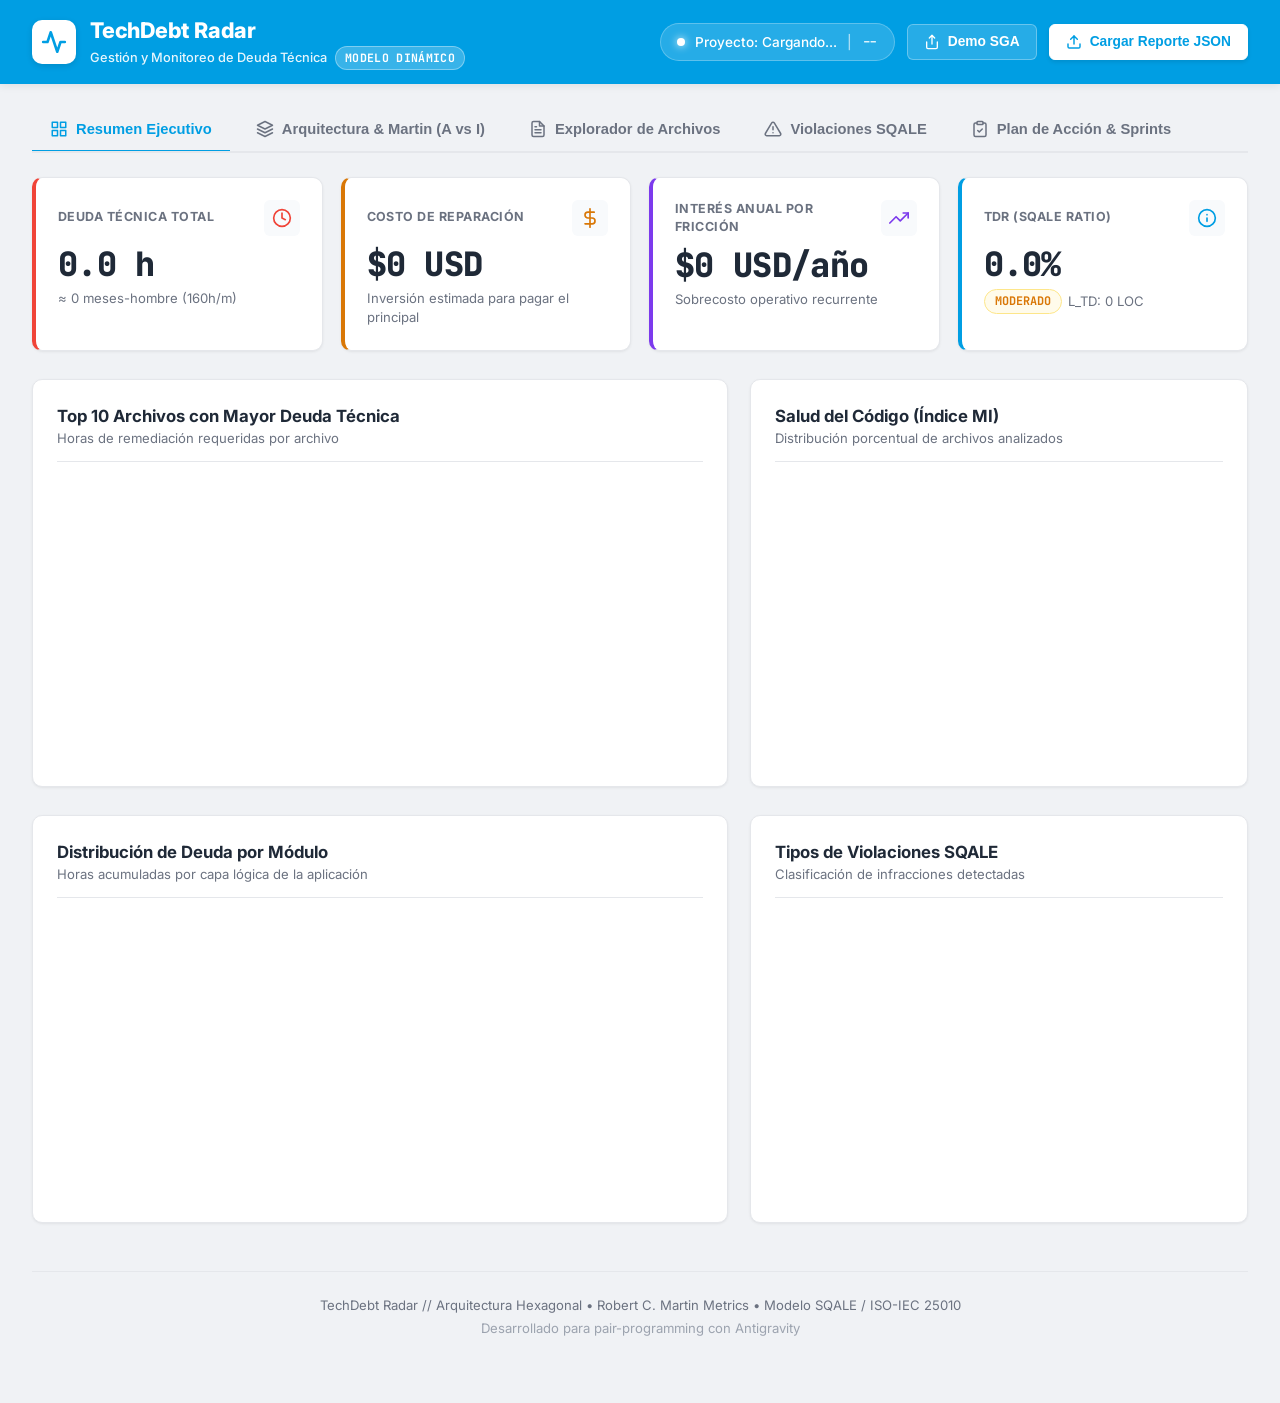
==== reporte_standalone.html @ 2e8b161d "feat: generate new technical debt report and dashboard assets" ====
<!DOCTYPE html>
<html lang="es">
<head>
  <meta charset="UTF-8">
  <meta name="viewport" content="width=device-width, initial-scale=1.0">
  <title>TechDebt Radar // SQALE & Architecture Visualizer</title>
  <meta name="description" content="Dashboard profesional de monitoreo de deuda técnica, valoración financiera y arquitectura SQALE según normas ISO/IEC 25010 y métricas de Robert C. Martin.">

  <!-- Google Fonts: Inter & JetBrains Mono -->
  <link rel="preconnect" href="https://fonts.googleapis.com">
  <link rel="preconnect" href="https://fonts.gstatic.com" crossorigin>
  <link href="https://fonts.googleapis.com/css2?family=Inter:wght@400;500;600;700;800&family=JetBrains+Mono:wght@400;500;600;700&display=swap" rel="stylesheet">

  <style>
/* ==========================================================================
   TechDebt Radar // SQALE & Architecture Visualizer
   Design System: Mercado Pago Professional Light Theme
   ========================================================================== */

:root {
  /* Mercado Pago Core Palette */
  --mp-blue: #009ee3;
  --mp-blue-hover: #007eb5;
  --mp-blue-dark: #005a87;
  --mp-blue-light: #e6f6fd;
  --mp-blue-subtle: #f0f9ff;
  
  --mp-yellow: #fff159;
  --mp-yellow-dark: #e6c800;

  --bg-primary: #f0f2f5;
  --bg-secondary: #ffffff;
  --bg-card: #ffffff;
  --bg-card-hover: #f9fafb;
  --bg-card-subtle: #f8fafc;
  --bg-input: #ffffff;

  --border-subtle: #e5e7eb;
  --border-strong: #d1d5db;
  --border-focus: #009ee3;
  --border-glow: rgba(0, 158, 227, 0.25);

  /* Primary Accent */
  --primary: #009ee3;
  --primary-hover: #007eb5;
  --primary-glow: rgba(0, 158, 227, 0.2);
  --accent-purple: #7c3aed;
  --accent-purple-glow: rgba(124, 58, 237, 0.15);
  --accent-indigo: #4f46e5;

  /* Status Colors (Mercado Pago Standards) */
  --color-critical: #f04438;
  --color-critical-bg: #fef2f2;
  --color-critical-border: #fecaca;
  --color-critical-glow: rgba(240, 68, 56, 0.2);

  --color-warning: #d97706;
  --color-warning-bg: #fffbeb;
  --color-warning-border: #fde68a;
  --color-warning-glow: rgba(217, 119, 6, 0.2);

  --color-success: #00a650;
  --color-success-bg: #edfbf3;
  --color-success-border: #a7f3d0;
  --color-success-glow: rgba(0, 166, 80, 0.2);

  --color-info: #009ee3;
  --color-info-bg: #e6f6fd;
  --color-info-border: #bae6fd;

  /* Typography */
  --text-main: #1f2937;
  --text-secondary: #4b5563;
  --text-muted: #6b7280;
  --text-dim: #9ca3af;
  --font-sans: 'Inter', -apple-system, BlinkMacSystemFont, 'Segoe UI', Roboto, Helvetica, Arial, sans-serif;
  --font-mono: 'JetBrains Mono', 'SFMono-Regular', Consolas, 'Liberation Mono', Menlo, monospace;

  /* Radii & Shadows */
  --radius-sm: 6px;
  --radius-md: 10px;
  --radius-lg: 14px;
  --radius-pill: 9999px;
  
  --shadow-card: 0 1px 3px 0 rgba(0, 0, 0, 0.06), 0 1px 2px -1px rgba(0, 0, 0, 0.04);
  --shadow-hover: 0 10px 15px -3px rgba(0, 0, 0, 0.08), 0 4px 6px -4px rgba(0, 0, 0, 0.03);
  --shadow-header: 0 2px 8px rgba(0, 0, 0, 0.08);
  --transition-fast: 0.15s ease-in-out;
  --transition-smooth: 0.25s cubic-bezier(0.16, 1, 0.3, 1);
}

/* Reset & Base Setup */
*, *::before, *::after {
  box-sizing: border-box;
  margin: 0;
  padding: 0;
}

body {
  background-color: var(--bg-primary);
  color: var(--text-main);
  font-family: var(--font-sans);
  line-height: 1.5;
  min-height: 100vh;
  position: relative;
  overflow-x: hidden;
  -webkit-font-smoothing: antialiased;
}

/* Mercado Pago Brand Bar (Top Blue Header) */
.mp-top-bar {
  background: var(--mp-blue);
  color: #ffffff;
  padding: 14px 32px;
  box-shadow: var(--shadow-header);
  position: sticky;
  top: 0;
  z-index: 50;
}

.mp-top-bar-inner {
  max-width: 1680px;
  margin: 0 auto;
  display: flex;
  justify-content: space-between;
  align-items: center;
  gap: 20px;
  flex-wrap: wrap;
}

.brand-section {
  display: flex;
  align-items: center;
  gap: 14px;
}

.brand-logo-icon {
  width: 44px;
  height: 44px;
  border-radius: var(--radius-md);
  background: #ffffff;
  color: var(--mp-blue);
  display: flex;
  align-items: center;
  justify-content: center;
  box-shadow: 0 2px 6px rgba(0, 0, 0, 0.12);
}

.brand-logo-icon svg {
  width: 26px;
  height: 26px;
  color: var(--mp-blue);
}

.brand-titles h1 {
  font-size: 1.35rem;
  font-weight: 800;
  letter-spacing: -0.01em;
  color: #ffffff;
}

.brand-subtitle {
  font-size: 0.8rem;
  color: rgba(255, 255, 255, 0.9);
  font-weight: 500;
  display: flex;
  align-items: center;
  gap: 8px;
}

.brand-badge {
  background: rgba(255, 255, 255, 0.22);
  color: #ffffff;
  border: 1px solid rgba(255, 255, 255, 0.35);
  font-size: 0.72rem;
  font-weight: 700;
  padding: 2px 9px;
  border-radius: var(--radius-pill);
  font-family: var(--font-mono);
  letter-spacing: 0.03em;
}

/* Header Action Controls */
.header-actions {
  display: flex;
  align-items: center;
  gap: 12px;
  flex-wrap: wrap;
}

.project-meta-pill {
  display: flex;
  align-items: center;
  gap: 10px;
  background: rgba(255, 255, 255, 0.15);
  color: #ffffff;
  padding: 8px 16px;
  border-radius: var(--radius-pill);
  border: 1px solid rgba(255, 255, 255, 0.25);
  font-size: 0.85rem;
  font-weight: 500;
}

.project-meta-pill .dot {
  width: 8px;
  height: 8px;
  border-radius: 50%;
  background: #ffffff;
  box-shadow: 0 0 8px #ffffff;
}

.btn {
  display: inline-flex;
  align-items: center;
  gap: 8px;
  font-size: 0.86rem;
  font-weight: 600;
  padding: 9px 16px;
  border-radius: var(--radius-sm);
  border: 1px solid transparent;
  cursor: pointer;
  transition: all var(--transition-fast);
  text-decoration: none;
}

.btn svg {
  width: 16px;
  height: 16px;
}

.btn-primary {
  background: #ffffff;
  color: var(--mp-blue);
  border-color: #ffffff;
  box-shadow: 0 2px 4px rgba(0, 0, 0, 0.1);
}

.btn-primary:hover {
  background: #f0f9ff;
  transform: translateY(-1px);
  box-shadow: 0 4px 8px rgba(0, 0, 0, 0.15);
}

.btn-secondary {
  background: rgba(255, 255, 255, 0.15);
  color: #ffffff;
  border-color: rgba(255, 255, 255, 0.3);
}

.btn-secondary:hover {
  background: rgba(255, 255, 255, 0.25);
  transform: translateY(-1px);
}

.btn-outline-blue {
  background: #ffffff;
  color: var(--mp-blue);
  border: 1px solid var(--mp-blue);
}

.btn-outline-blue:hover {
  background: var(--mp-blue-light);
}

/* Layout Container */
.app-container {
  max-width: 1680px;
  margin: 0 auto;
  padding: 24px 32px 64px 32px;
}

/* Drag & Drop Hero Banner */
.dropzone-bar {
  background: #ffffff;
  border: 2px dashed #93c5fd;
  border-radius: var(--radius-md);
  padding: 14px 22px;
  display: flex;
  align-items: center;
  justify-content: space-between;
  margin-bottom: 24px;
  gap: 16px;
  box-shadow: var(--shadow-card);
  transition: all var(--transition-fast);
}

.dropzone-bar.drag-over {
  border-color: var(--mp-blue);
  background: var(--mp-blue-light);
  box-shadow: 0 0 0 4px rgba(0, 158, 227, 0.15);
}

.dropzone-content {
  display: flex;
  align-items: center;
  gap: 14px;
  font-size: 0.9rem;
  color: var(--text-secondary);
}

.dropzone-icon {
  width: 38px;
  height: 38px;
  border-radius: var(--radius-sm);
  background: var(--mp-blue-light);
  display: flex;
  align-items: center;
  justify-content: center;
  color: var(--mp-blue);
  flex-shrink: 0;
}

.dropzone-content strong {
  color: var(--text-main);
  display: block;
}

.dropzone-content span {
  font-size: 0.82rem;
  color: var(--text-muted);
}

/* Tabs Navigation */
.tabs-nav {
  display: flex;
  align-items: center;
  gap: 8px;
  margin-bottom: 24px;
  border-bottom: 2px solid var(--border-subtle);
  padding-bottom: 0;
  overflow-x: auto;
}

.tab-btn {
  display: flex;
  align-items: center;
  gap: 8px;
  background: transparent;
  color: var(--text-muted);
  border: none;
  border-bottom: 3px solid transparent;
  font-size: 0.92rem;
  font-weight: 600;
  padding: 12px 18px;
  cursor: pointer;
  transition: all var(--transition-fast);
  white-space: nowrap;
  margin-bottom: -2px;
}

.tab-btn svg {
  width: 18px;
  height: 18px;
}

.tab-btn:hover {
  color: var(--mp-blue);
  background: rgba(0, 158, 227, 0.04);
}

.tab-btn.active {
  color: var(--mp-blue);
  border-bottom-color: var(--mp-blue);
  background: transparent;
}

/* KPI Summary Cards Grid */
.kpi-grid {
  display: grid;
  grid-template-columns: repeat(auto-fit, minmax(250px, 1fr));
  gap: 18px;
  margin-bottom: 28px;
}

.kpi-card {
  background: var(--bg-card);
  border: 1px solid var(--border-subtle);
  border-radius: var(--radius-md);
  padding: 22px;
  box-shadow: var(--shadow-card);
  position: relative;
  overflow: hidden;
  transition: transform var(--transition-fast), box-shadow var(--transition-fast);
  border-left: 4px solid var(--mp-blue);
}

.kpi-card:hover {
  transform: translateY(-2px);
  box-shadow: var(--shadow-hover);
}

.kpi-card#kpi-card-deuda {
  border-left-color: var(--color-critical);
}

.kpi-card#kpi-card-costo {
  border-left-color: var(--color-warning);
}

.kpi-card#kpi-card-interes {
  border-left-color: var(--accent-purple);
}

.kpi-card#kpi-card-tdr {
  border-left-color: var(--mp-blue);
}

.kpi-header {
  display: flex;
  justify-content: space-between;
  align-items: center;
  margin-bottom: 10px;
}

.kpi-title {
  font-size: 0.78rem;
  font-weight: 700;
  text-transform: uppercase;
  letter-spacing: 0.04em;
  color: var(--text-muted);
}

.kpi-icon-wrapper {
  width: 36px;
  height: 36px;
  border-radius: var(--radius-sm);
  display: flex;
  align-items: center;
  justify-content: center;
  background: var(--bg-card-subtle);
}

.kpi-value {
  font-size: 2.1rem;
  font-weight: 800;
  letter-spacing: -0.02em;
  color: var(--text-main);
  font-family: var(--font-mono);
  margin-bottom: 6px;
  line-height: 1.1;
}

.kpi-subtext {
  font-size: 0.82rem;
  color: var(--text-muted);
  display: flex;
  align-items: center;
  gap: 6px;
}

/* Badges */
.kpi-badge {
  font-size: 0.74rem;
  font-weight: 700;
  padding: 3px 10px;
  border-radius: var(--radius-pill);
  font-family: var(--font-mono);
  display: inline-flex;
  align-items: center;
  gap: 5px;
}

.badge-critical {
  background: var(--color-critical-bg);
  color: var(--color-critical);
  border: 1px solid var(--color-critical-border);
}

.badge-warning {
  background: var(--color-warning-bg);
  color: var(--color-warning);
  border: 1px solid var(--color-warning-border);
}

.badge-success {
  background: var(--color-success-bg);
  color: var(--color-success);
  border: 1px solid var(--color-success-border);
}

.badge-info {
  background: var(--color-info-bg);
  color: var(--color-info);
  border: 1px solid var(--color-info-border);
}

.badge-purple {
  background: #f5f3ff;
  color: var(--accent-purple);
  border: 1px solid #ddd6fe;
}

/* Charts Grid */
.charts-grid-2 {
  display: grid;
  grid-template-columns: 1.4fr 1fr;
  gap: 22px;
  margin-bottom: 28px;
}

.chart-card {
  background: var(--bg-card);
  border: 1px solid var(--border-subtle);
  border-radius: var(--radius-md);
  padding: 24px;
  box-shadow: var(--shadow-card);
  display: flex;
  flex-direction: column;
}

.chart-card-header {
  display: flex;
  justify-content: space-between;
  align-items: center;
  margin-bottom: 20px;
  padding-bottom: 12px;
  border-bottom: 1px solid var(--border-subtle);
}

.chart-card-title {
  font-size: 1.05rem;
  font-weight: 700;
  color: var(--text-main);
  display: flex;
  align-items: center;
  gap: 10px;
}

.chart-card-subtitle {
  font-size: 0.82rem;
  color: var(--text-muted);
}

.chart-wrapper {
  position: relative;
  flex: 1;
  min-height: 280px;
  width: 100%;
}

/* Tabs Display */
.tab-content {
  display: none;
}

.tab-content.active {
  display: block;
  animation: fadeIn 0.2s ease-out;
}

@keyframes fadeIn {
  from { opacity: 0; transform: translateY(4px); }
  to { opacity: 1; transform: translateY(0); }
}

/* Robert C. Martin Architecture View */
.arch-grid-layout {
  display: grid;
  grid-template-columns: 1fr 1fr;
  gap: 22px;
  margin-bottom: 28px;
}

.martin-diagram-card {
  background: var(--bg-card);
  border: 1px solid var(--border-subtle);
  border-radius: var(--radius-md);
  padding: 24px;
  box-shadow: var(--shadow-card);
}

.martin-legend {
  display: flex;
  gap: 16px;
  flex-wrap: wrap;
  margin-top: 14px;
  font-size: 0.82rem;
  color: var(--text-secondary);
}

.legend-item {
  display: flex;
  align-items: center;
  gap: 6px;
}

.legend-dot {
  width: 10px;
  height: 10px;
  border-radius: 50%;
}

.modules-list-grid {
  display: grid;
  grid-template-columns: repeat(auto-fill, minmax(320px, 1fr));
  gap: 20px;
}

.module-card {
  background: var(--bg-card);
  border: 1px solid var(--border-subtle);
  border-radius: var(--radius-md);
  padding: 22px;
  box-shadow: var(--shadow-card);
  display: flex;
  flex-direction: column;
  gap: 14px;
  transition: all var(--transition-fast);
}

.module-card:hover {
  transform: translateY(-2px);
  border-color: var(--mp-blue);
  box-shadow: var(--shadow-hover);
}

.module-header {
  display: flex;
  justify-content: space-between;
  align-items: flex-start;
}

.module-name {
  font-size: 1.1rem;
  font-weight: 700;
  color: var(--text-main);
}

.module-path {
  font-size: 0.78rem;
  color: var(--text-dim);
  font-family: var(--font-mono);
}

.module-metrics-row {
  display: grid;
  grid-template-columns: repeat(4, 1fr);
  gap: 8px;
  background: var(--bg-card-subtle);
  padding: 12px;
  border-radius: var(--radius-sm);
  text-align: center;
  border: 1px solid var(--border-subtle);
}

.metric-mini-box {
  display: flex;
  flex-direction: column;
}

.metric-mini-label {
  font-size: 0.7rem;
  font-weight: 600;
  color: var(--text-muted);
}

.metric-mini-value {
  font-size: 1.05rem;
  font-weight: 700;
  font-family: var(--font-mono);
  color: var(--text-main);
}

.module-deps-section {
  font-size: 0.8rem;
  color: var(--text-secondary);
}

.deps-pills {
  display: flex;
  flex-wrap: wrap;
  gap: 6px;
  margin-top: 6px;
}

.dep-pill {
  font-size: 0.72rem;
  font-family: var(--font-mono);
  padding: 2px 8px;
  border-radius: var(--radius-pill);
  background: var(--bg-card-subtle);
  border: 1px solid var(--border-subtle);
}

.dep-in {
  color: var(--mp-blue);
  background: var(--mp-blue-light);
  border-color: var(--mp-blue-subtle);
}

.dep-out {
  color: var(--accent-purple);
  background: #f5f3ff;
  border-color: #ddd6fe;
}

/* Data Table & Filter Bar */
.table-panel {
  background: var(--bg-card);
  border: 1px solid var(--border-subtle);
  border-radius: var(--radius-md);
  padding: 24px;
  box-shadow: var(--shadow-card);
}

.table-toolbar {
  display: flex;
  justify-content: space-between;
  align-items: center;
  gap: 16px;
  margin-bottom: 18px;
  flex-wrap: wrap;
}

.search-box {
  position: relative;
  min-width: 320px;
}

.search-input {
  width: 100%;
  background: #ffffff;
  border: 1px solid var(--border-strong);
  color: var(--text-main);
  font-family: var(--font-sans);
  font-size: 0.88rem;
  padding: 10px 16px 10px 40px;
  border-radius: var(--radius-sm);
  outline: none;
  transition: all var(--transition-fast);
}

.search-input:focus {
  border-color: var(--mp-blue);
  box-shadow: 0 0 0 3px rgba(0, 158, 227, 0.15);
}

.search-icon {
  position: absolute;
  left: 14px;
  top: 50%;
  transform: translateY(-50%);
  width: 16px;
  height: 16px;
  color: var(--text-muted);
}

.filter-btn-group {
  display: flex;
  gap: 8px;
  flex-wrap: wrap;
  align-items: center;
}

.filter-btn {
  background: #ffffff;
  border: 1px solid var(--border-strong);
  color: var(--text-secondary);
  font-size: 0.82rem;
  font-weight: 600;
  padding: 8px 14px;
  border-radius: var(--radius-sm);
  cursor: pointer;
  transition: all var(--transition-fast);
}

.filter-btn:hover {
  background: #f9fafb;
  color: var(--text-main);
}

.filter-btn.active {
  background: var(--mp-blue-light);
  color: var(--mp-blue);
  border-color: var(--mp-blue);
}

/* Table Style */
.table-responsive {
  width: 100%;
  overflow-x: auto;
  border-radius: var(--radius-sm);
  border: 1px solid var(--border-subtle);
}

.data-table {
  width: 100%;
  border-collapse: collapse;
  text-align: left;
  font-size: 0.86rem;
}

.data-table th {
  background: #f8fafc;
  color: var(--text-secondary);
  font-weight: 700;
  text-transform: uppercase;
  font-size: 0.72rem;
  letter-spacing: 0.04em;
  padding: 13px 16px;
  border-bottom: 2px solid var(--border-subtle);
  cursor: pointer;
  user-select: none;
  white-space: nowrap;
}

.data-table th:hover {
  color: var(--mp-blue);
}

.data-table th.sorted-asc::after {
  content: ' ▲';
  color: var(--mp-blue);
}

.data-table th.sorted-desc::after {
  content: ' ▼';
  color: var(--mp-blue);
}

.data-table td {
  padding: 13px 16px;
  border-bottom: 1px solid var(--border-subtle);
  color: var(--text-main);
  white-space: nowrap;
  background: #ffffff;
}

.data-table tr:hover td {
  background: #f8fafc;
}

.file-cell {
  max-width: 380px;
  overflow: hidden;
  text-overflow: ellipsis;
  white-space: nowrap;
  font-family: var(--font-mono);
  font-size: 0.82rem;
}

.file-cell strong {
  color: var(--text-main);
}

.file-cell span {
  color: var(--text-muted);
}

.numeric-cell {
  text-align: right;
  font-family: var(--font-mono);
}

/* Progress bar for MI */
.mi-bar-wrapper {
  display: flex;
  align-items: center;
  gap: 8px;
}

.mi-bar-track {
  width: 60px;
  height: 6px;
  background: #e5e7eb;
  border-radius: var(--radius-pill);
  overflow: hidden;
}

.mi-bar-fill {
  height: 100%;
  border-radius: var(--radius-pill);
}

/* SQALE Violations Section */
.violations-summary-cards {
  display: grid;
  grid-template-columns: repeat(auto-fit, minmax(200px, 1fr));
  gap: 16px;
  margin-bottom: 24px;
}

.violation-mini-card {
  background: #ffffff;
  border: 1px solid var(--border-subtle);
  border-radius: var(--radius-md);
  padding: 16px;
  display: flex;
  flex-direction: column;
  box-shadow: var(--shadow-card);
}

/* Modal Drawer for File Calculation Details */
.modal-backdrop {
  position: fixed;
  inset: 0;
  background: rgba(17, 24, 39, 0.6);
  backdrop-filter: blur(4px);
  z-index: 100;
  display: none;
  align-items: center;
  justify-content: center;
  padding: 20px;
}

.modal-backdrop.open {
  display: flex;
}

.modal-dialog {
  background: #ffffff;
  border: 1px solid var(--border-subtle);
  border-radius: var(--radius-lg);
  width: 100%;
  max-width: 720px;
  max-height: 90vh;
  overflow-y: auto;
  box-shadow: 0 20px 25px -5px rgba(0, 0, 0, 0.1), 0 8px 10px -6px rgba(0, 0, 0, 0.1);
  padding: 28px;
}

.modal-header {
  display: flex;
  justify-content: space-between;
  align-items: center;
  margin-bottom: 20px;
  border-bottom: 1px solid var(--border-subtle);
  padding-bottom: 16px;
}

.modal-close-btn {
  background: transparent;
  border: none;
  color: var(--text-muted);
  font-size: 1.5rem;
  cursor: pointer;
  line-height: 1;
}

.modal-close-btn:hover {
  color: var(--text-main);
}

.formula-grid {
  display: grid;
  grid-template-columns: 1fr 1fr;
  gap: 16px;
  margin-top: 18px;
}

.formula-box {
  background: #f8fafc;
  border: 1px solid var(--border-subtle);
  border-radius: var(--radius-sm);
  padding: 14px;
}

.formula-box-title {
  font-size: 0.75rem;
  font-weight: 700;
  color: var(--mp-blue);
  text-transform: uppercase;
  margin-bottom: 6px;
}

.formula-code {
  font-family: var(--font-mono);
  font-size: 0.8rem;
  color: var(--text-main);
  background: #ffffff;
  border: 1px solid var(--border-subtle);
  padding: 8px;
  border-radius: var(--radius-sm);
  margin-bottom: 8px;
}

/* ==========================================================================
   Tab 5: Plan de Acción & Sprints (Kanban & Capacity)
   ========================================================================== */

.panel-header-box {
  background: var(--bg-card);
  border: 1px solid var(--border-subtle);
  border-radius: var(--radius-md);
  padding: 18px 24px;
  margin-bottom: 20px;
  box-shadow: var(--shadow-card);
}

.plan-config-panel {
  background: var(--bg-card);
  border: 1px solid var(--border-subtle);
  border-radius: var(--radius-md);
  padding: 20px 24px;
  margin-bottom: 20px;
  box-shadow: var(--shadow-card);
}

.plan-config-title {
  display: flex;
  align-items: center;
  gap: 8px;
  font-size: 1.05rem;
  font-weight: 700;
  color: var(--text-main);
  margin-bottom: 16px;
  padding-bottom: 12px;
  border-bottom: 1px solid var(--border-subtle);
}

.plan-form-grid {
  display: grid;
  grid-template-columns: repeat(auto-fit, minmax(200px, 1fr));
  gap: 16px;
  align-items: end;
}

.plan-form-field {
  display: flex;
  flex-direction: column;
  gap: 6px;
}

.plan-form-field label {
  font-size: 0.82rem;
  font-weight: 600;
  color: var(--text-secondary);
}

.input-stepper {
  display: flex;
  align-items: center;
  background: var(--bg-secondary);
  border: 1px solid var(--border-strong);
  border-radius: var(--radius-sm);
  padding: 0 10px;
  transition: var(--transition-fast);
}

.input-stepper:focus-within {
  border-color: var(--border-focus);
  box-shadow: 0 0 0 3px var(--border-glow);
}

.input-stepper input[type="number"] {
  border: none;
  background: transparent;
  width: 100%;
  padding: 8px 4px;
  font-family: var(--font-mono);
  font-size: 0.95rem;
  font-weight: 700;
  color: var(--text-main);
  outline: none;
}

.unit-label {
  font-size: 0.78rem;
  color: var(--text-muted);
  font-weight: 600;
  white-space: nowrap;
}

.plan-select {
  background: var(--bg-secondary);
  border: 1px solid var(--border-strong);
  border-radius: var(--radius-sm);
  padding: 9px 12px;
  font-family: var(--font-sans);
  font-size: 0.88rem;
  font-weight: 500;
  color: var(--text-main);
  outline: none;
  cursor: pointer;
  transition: var(--transition-fast);
}

.plan-select:focus {
  border-color: var(--border-focus);
  box-shadow: 0 0 0 3px var(--border-glow);
}

.plan-field-hint {
  font-size: 0.72rem;
  color: var(--text-dim);
}

.plan-form-actions {
  display: flex;
  gap: 12px;
  align-items: center;
}

/* Capacity Meters Grid */
.plan-capacity-grid {
  display: grid;
  grid-template-columns: repeat(auto-fit, minmax(240px, 1fr));
  gap: 16px;
  margin-bottom: 24px;
}

.capacity-card {
  background: var(--bg-card);
  border: 1px solid var(--border-subtle);
  border-radius: var(--radius-md);
  padding: 16px 20px;
  box-shadow: var(--shadow-card);
  transition: var(--transition-fast);
}

.capacity-card:hover {
  transform: translateY(-2px);
  box-shadow: var(--shadow-hover);
}

.capacity-header {
  display: flex;
  justify-content: space-between;
  align-items: center;
  margin-bottom: 10px;
}

.capacity-title {
  font-size: 0.85rem;
  font-weight: 600;
  color: var(--text-secondary);
}

.capacity-metric-row {
  display: flex;
  align-items: baseline;
  gap: 6px;
  margin-bottom: 8px;
}

.capacity-val {
  font-family: var(--font-mono);
  font-size: 1.55rem;
  font-weight: 800;
  color: var(--text-main);
}

.capacity-max {
  font-family: var(--font-mono);
  font-size: 0.85rem;
  color: var(--text-muted);
}

.capacity-progress-bar {
  width: 100%;
  height: 7px;
  background: var(--border-subtle);
  border-radius: var(--radius-pill);
  overflow: hidden;
  margin-bottom: 8px;
}

.capacity-progress-fill {
  height: 100%;
  border-radius: var(--radius-pill);
  transition: width 0.4s ease-in-out;
  background: var(--color-success);
}

.capacity-subtext {
  font-size: 0.75rem;
  color: var(--text-muted);
}

/* Export Toolbar */
.plan-export-toolbar {
  display: flex;
  justify-content: space-between;
  align-items: center;
  flex-wrap: wrap;
  gap: 12px;
  background: var(--bg-card);
  border: 1px solid var(--border-subtle);
  border-radius: var(--radius-md);
  padding: 14px 20px;
  margin-bottom: 24px;
  box-shadow: var(--shadow-card);
}

.export-toolbar-left {
  display: flex;
  gap: 10px;
  flex-wrap: wrap;
  align-items: center;
}

.copy-feedback-toast {
  display: none;
  align-items: center;
  gap: 6px;
  background: var(--color-success-bg);
  color: var(--color-success);
  border: 1px solid var(--color-success-border);
  padding: 6px 14px;
  border-radius: var(--radius-pill);
  font-size: 0.82rem;
  font-weight: 600;
  animation: fadeIn 0.2s ease-in-out;
}

@keyframes fadeIn {
  from { opacity: 0; transform: translateY(-4px); }
  to { opacity: 1; transform: translateY(0); }
}

/* Forbidden Monoliths Alert Box */
.forbidden-files-box {
  background: var(--color-critical-bg);
  border: 1.5px solid var(--color-critical-border);
  border-radius: var(--radius-md);
  padding: 18px 22px;
  margin-bottom: 24px;
  box-shadow: var(--shadow-card);
}

.forbidden-header {
  display: flex;
  justify-content: space-between;
  align-items: flex-start;
  flex-wrap: wrap;
  gap: 12px;
  margin-bottom: 14px;
  padding-bottom: 12px;
  border-bottom: 1px solid var(--color-critical-border);
}

.forbidden-title {
  display: flex;
  align-items: flex-start;
  gap: 12px;
}

.forbidden-icon {
  font-size: 1.6rem;
  line-height: 1;
}

.forbidden-title h3 {
  font-size: 1.05rem;
  font-weight: 800;
  color: var(--color-critical);
  letter-spacing: 0.5px;
}

.forbidden-title p {
  font-size: 0.82rem;
  color: #7f1d1d;
  margin-top: 3px;
  line-height: 1.4;
}

.forbidden-count-badge {
  background: var(--color-critical);
  color: #ffffff;
  font-size: 0.75rem;
  font-weight: 700;
  padding: 3px 10px;
  border-radius: var(--radius-pill);
  letter-spacing: 0.3px;
}

.forbidden-table-wrap {
  overflow-x: auto;
}

.forbidden-table {
  width: 100%;
  border-collapse: collapse;
  font-size: 0.8rem;
}

.forbidden-table th {
  text-align: left;
  padding: 8px 10px;
  color: #991b1b;
  font-weight: 700;
  border-bottom: 1px solid var(--color-critical-border);
  background: rgba(254, 226, 226, 0.4);
}

.forbidden-table td {
  padding: 8px 10px;
  color: #450a0a;
  border-bottom: 1px solid rgba(254, 202, 202, 0.5);
  font-family: var(--font-sans);
}

.forbidden-table td.file-cell {
  font-family: var(--font-mono);
  font-weight: 600;
}

/* PR Quality Checklist Panel */
.checklist-panel {
  background: var(--bg-card);
  border: 1px solid var(--border-subtle);
  border-left: 4px solid var(--mp-blue);
  border-radius: var(--radius-md);
  padding: 18px 22px;
  margin-bottom: 24px;
  box-shadow: var(--shadow-card);
}

.checklist-header {
  display: flex;
  justify-content: space-between;
  align-items: center;
  flex-wrap: wrap;
  gap: 12px;
  margin-bottom: 14px;
  padding-bottom: 12px;
  border-bottom: 1px solid var(--border-subtle);
}

.checklist-title {
  display: flex;
  align-items: center;
  gap: 10px;
}

.checklist-icon {
  font-size: 1.4rem;
}

.checklist-title h3 {
  font-size: 1rem;
  font-weight: 700;
  color: var(--text-main);
}

.checklist-title p {
  font-size: 0.8rem;
  color: var(--text-secondary);
}

.checklist-grid {
  display: grid;
  grid-template-columns: repeat(auto-fit, minmax(320px, 1fr));
  gap: 10px 18px;
}

.checklist-item {
  display: flex;
  align-items: flex-start;
  gap: 10px;
  padding: 6px 8px;
  border-radius: var(--radius-sm);
  cursor: pointer;
  transition: background var(--transition-fast);
}

.checklist-item:hover {
  background: var(--bg-card-subtle);
}

.checklist-checkbox {
  accent-color: var(--color-success);
  width: 16px;
  height: 16px;
  margin-top: 2px;
  cursor: pointer;
}

.checklist-text {
  font-size: 0.8rem;
  color: var(--text-secondary);
  line-height: 1.35;
  cursor: pointer;
}

.checklist-text strong {
  color: var(--text-main);
}

/* Kanban Board Layout */
.kanban-board-container {
  display: grid;
  grid-template-columns: repeat(auto-fit, minmax(320px, 1fr));
  gap: 20px;
  align-items: start;
}

.kanban-column {
  background: var(--bg-card-subtle);
  border: 1px solid var(--border-subtle);
  border-radius: var(--radius-lg);
  padding: 16px;
  display: flex;
  flex-direction: column;
  gap: 12px;
  min-height: 480px;
  box-shadow: var(--shadow-card);
  transition: border-color 0.2s ease;
}

.kanban-column.drag-over-col {
  border-color: var(--mp-blue);
  background: var(--mp-blue-subtle);
}

.kanban-col-header {
  display: flex;
  justify-content: space-between;
  align-items: center;
  padding-bottom: 10px;
  border-bottom: 2px solid var(--border-subtle);
}

.kanban-col-title-wrap {
  display: flex;
  align-items: center;
  gap: 8px;
}

.kanban-col-title {
  font-size: 0.98rem;
  font-weight: 700;
  color: var(--text-main);
}

.kanban-col-count {
  font-family: var(--font-mono);
  font-size: 0.75rem;
  font-weight: 700;
  padding: 2px 7px;
  border-radius: var(--radius-pill);
  background: var(--border-subtle);
  color: var(--text-secondary);
}

.kanban-col-hours {
  font-family: var(--font-mono);
  font-size: 0.8rem;
  font-weight: 700;
  color: var(--mp-blue-dark);
}

.kanban-cards-list {
  display: flex;
  flex-direction: column;
  gap: 12px;
  min-height: 200px;
}

/* Kanban Task Card */
.kanban-card {
  background: var(--bg-card);
  border: 1px solid var(--border-subtle);
  border-radius: var(--radius-md);
  padding: 14px 16px;
  box-shadow: 0 1px 2px rgba(0,0,0,0.04);
  display: flex;
  flex-direction: column;
  gap: 8px;
  cursor: grab;
  transition: transform var(--transition-fast), box-shadow var(--transition-fast), border-color var(--transition-fast);
  position: relative;
}

.kanban-card:hover {
  transform: translateY(-2px);
  box-shadow: var(--shadow-hover);
  border-color: var(--border-strong);
}

.kanban-card.is-dragging {
  opacity: 0.5;
  transform: scale(0.98);
}

.kanban-card-top {
  display: flex;
  justify-content: space-between;
  align-items: center;
  flex-wrap: wrap;
  gap: 6px;
}

.card-id-tag {
  font-family: var(--font-mono);
  font-size: 0.72rem;
  font-weight: 800;
  padding: 2px 7px;
  border-radius: var(--radius-sm);
  background: #eef2ff;
  color: var(--accent-indigo);
  letter-spacing: 0.5px;
}

.card-badges-group {
  display: flex;
  gap: 4px;
  align-items: center;
}

.card-role-badge {
  font-size: 0.68rem;
  font-weight: 700;
  padding: 2px 6px;
  border-radius: var(--radius-pill);
}

.card-role-be {
  background: #ecfdf5;
  color: #047857;
  border: 1px solid #a7f3d0;
}

.card-role-fe {
  background: #eff6ff;
  color: #1d4ed8;
  border: 1px solid #bfdbfe;
}

.card-role-fs {
  background: #f5f3ff;
  color: #6d28d9;
  border: 1px solid #ddd6fe;
}

.card-zone-badge {
  font-size: 0.68rem;
  font-weight: 700;
  padding: 2px 6px;
  border-radius: var(--radius-pill);
}

.zone-pain {
  background: var(--color-critical-bg);
  color: var(--color-critical);
  border: 1px solid var(--color-critical-border);
}

.zone-main {
  background: var(--color-success-bg);
  color: var(--color-success);
  border: 1px solid var(--color-success-border);
}

.kanban-card-file {
  font-family: var(--font-mono);
  font-size: 0.8rem;
  font-weight: 600;
  color: var(--text-main);
  word-break: break-all;
  line-height: 1.35;
  cursor: pointer;
}

.kanban-card-file:hover {
  color: var(--mp-blue);
  text-decoration: underline;
}

.kanban-card-metrics {
  display: flex;
  flex-wrap: wrap;
  gap: 6px;
  margin: 2px 0;
}

.card-metric-pill {
  font-family: var(--font-mono);
  font-size: 0.72rem;
  padding: 2px 6px;
  background: var(--bg-card-subtle);
  border: 1px solid var(--border-subtle);
  border-radius: var(--radius-sm);
  color: var(--text-secondary);
}

.card-metric-pill.highlight-roi {
  background: #ecfdf5;
  border-color: #a7f3d0;
  color: #047857;
  font-weight: 700;
}

.card-metric-pill.highlight-cc {
  background: #fffbeb;
  border-color: #fde68a;
  color: #b45309;
  font-weight: 700;
}

.kanban-card-action {
  font-size: 0.78rem;
  color: var(--text-secondary);
  background: var(--mp-blue-subtle);
  border-left: 3px solid var(--mp-blue);
  padding: 6px 8px;
  border-radius: 0 var(--radius-sm) var(--radius-sm) 0;
  line-height: 1.35;
}

.kanban-card-dod {
  font-size: 0.74rem;
  color: var(--text-muted);
  background: var(--bg-card-subtle);
  padding: 6px 8px;
  border-radius: var(--radius-sm);
  border: 1px dashed var(--border-strong);
  line-height: 1.3;
}

.kanban-card-actions {
  display: flex;
  justify-content: space-between;
  align-items: center;
  padding-top: 6px;
  border-top: 1px solid var(--border-subtle);
  margin-top: 2px;
}

.card-shift-btn {
  background: var(--bg-card-subtle);
  border: 1px solid var(--border-subtle);
  border-radius: var(--radius-sm);
  font-size: 0.72rem;
  font-weight: 600;
  color: var(--text-secondary);
  padding: 3px 8px;
  cursor: pointer;
  transition: var(--transition-fast);
}

.card-shift-btn:hover {
  background: var(--mp-blue-light);
  border-color: var(--mp-blue);
  color: var(--mp-blue-dark);
}

.card-shift-btn.discard-btn:hover {
  background: var(--color-critical-bg);
  border-color: var(--color-critical-border);
  color: var(--color-critical);
}

/* ==========================================================================
   Forbidden Files Alert Box
   ========================================================================== */

.forbidden-files-box {
  background: linear-gradient(135deg, #fff1f1 0%, #fef2f2 100%);
  border: 2px solid #fca5a5;
  border-left: 6px solid #ef4444;
  border-radius: 12px;
  padding: 20px 24px;
  margin-bottom: 28px;
  box-shadow: 0 4px 16px rgba(239, 68, 68, 0.12);
}

.forbidden-header {
  display: flex;
  align-items: flex-start;
  justify-content: space-between;
  gap: 16px;
  margin-bottom: 16px;
}

.forbidden-title {
  display: flex;
  align-items: flex-start;
  gap: 14px;
}

.forbidden-icon {
  font-size: 1.8rem;
  line-height: 1;
  flex-shrink: 0;
}

.forbidden-title h3 {
  font-size: 1rem;
  font-weight: 800;
  color: #7f1d1d;
  letter-spacing: 0.03em;
  margin: 0 0 4px 0;
}

.forbidden-title p {
  font-size: 0.82rem;
  color: #991b1b;
  margin: 0;
}

.forbidden-count-badge {
  background: #dc2626;
  color: #ffffff;
  font-size: 0.72rem;
  font-weight: 700;
  letter-spacing: 0.05em;
  padding: 4px 12px;
  border-radius: 99px;
  white-space: nowrap;
  flex-shrink: 0;
}

.forbidden-table-wrap {
  overflow-x: auto;
  border-radius: 8px;
  border: 1px solid #fca5a5;
}

.forbidden-table {
  width: 100%;
  border-collapse: collapse;
  font-size: 0.8rem;
  background: rgba(255,255,255,0.7);
}

.forbidden-table thead {
  background: #fee2e2;
}

.forbidden-table th {
  padding: 8px 12px;
  font-size: 0.7rem;
  font-weight: 700;
  text-transform: uppercase;
  letter-spacing: 0.05em;
  color: #7f1d1d;
  text-align: left;
  border-bottom: 1px solid #fca5a5;
}

.forbidden-table td {
  padding: 9px 12px;
  border-bottom: 1px solid #fee2e2;
  vertical-align: middle;
}

.forbidden-table tr:last-child td {
  border-bottom: none;
}

.forbidden-table tr:hover td {
  background: rgba(254, 226, 226, 0.4);
}

/* ==========================================================================
   PR / Code Review Quality Checklist
   ========================================================================== */

.checklist-panel {
  background: var(--bg-secondary);
  border: 1.5px solid var(--border-subtle);
  border-left: 5px solid var(--mp-blue);
  border-radius: 12px;
  padding: 20px 24px;
  margin-bottom: 28px;
  box-shadow: 0 2px 12px rgba(0, 0, 0, 0.05);
}

.checklist-header {
  display: flex;
  align-items: flex-start;
  justify-content: space-between;
  gap: 16px;
  margin-bottom: 18px;
}

.checklist-title {
  display: flex;
  align-items: flex-start;
  gap: 12px;
}

.checklist-icon {
  font-size: 1.5rem;
  line-height: 1;
  flex-shrink: 0;
}

.checklist-title h3 {
  font-size: 0.97rem;
  font-weight: 700;
  color: var(--text-main);
  margin: 0 0 4px 0;
}

.checklist-title p {
  font-size: 0.8rem;
  color: var(--text-secondary);
  margin: 0;
}

.checklist-grid {
  display: grid;
  grid-template-columns: repeat(auto-fill, minmax(320px, 1fr));
  gap: 10px;
}

.checklist-item {
  display: flex;
  align-items: flex-start;
  gap: 10px;
  background: var(--bg-card-subtle);
  border: 1px solid var(--border-subtle);
  border-radius: 8px;
  padding: 10px 14px;
  transition: background 0.15s ease, border-color 0.15s ease;
}

.checklist-item:hover {
  background: var(--mp-blue-subtle);
  border-color: var(--mp-blue);
}

.checklist-checkbox {
  width: 16px;
  height: 16px;
  accent-color: var(--mp-blue);
  flex-shrink: 0;
  margin-top: 2px;
  cursor: pointer;
}

.checklist-text {
  font-size: 0.82rem;
  color: var(--text-main);
  line-height: 1.45;
  cursor: pointer;
}

.checklist-text strong {
  color: var(--mp-blue-dark);
  font-weight: 700;
}



/* Copy Feedback Toast */
.copy-feedback-toast {
  display: none;
  align-items: center;
  gap: 6px;
  font-size: 0.82rem;
  font-weight: 600;
  color: var(--color-success);
  background: var(--color-success-bg);
  border: 1px solid var(--color-success-border);
  padding: 7px 14px;
  border-radius: 8px;
  animation: fadeInSlide 0.3s ease;
}

@keyframes fadeInSlide {
  from { opacity: 0; transform: translateY(-4px); }
  to   { opacity: 1; transform: translateY(0); }
}

/* Footer */
.app-footer {
  margin-top: 48px;
  text-align: center;
  font-size: 0.82rem;
  color: var(--text-muted);
  border-top: 1px solid var(--border-subtle);
  padding-top: 24px;
}

/* Responsive adjustments */
@media (max-width: 1024px) {
  .charts-grid-2 {
    grid-template-columns: 1fr;
  }
  .arch-grid-layout {
    grid-template-columns: 1fr;
  }
}

@media (max-width: 768px) {
  .app-container {
    padding: 16px;
  }
  .mp-top-bar {
    padding: 12px 16px;
  }
  .mp-top-bar-inner {
    flex-direction: column;
    align-items: flex-start;
  }
  .kpi-grid {
    grid-template-columns: 1fr;
  }
  .search-box {
    min-width: 100%;
  }
}

</style>
</head>
<body>
  <!-- Mercado Pago Top Brand Header -->
  <header class="mp-top-bar">
    <div class="mp-top-bar-inner">
      <div class="brand-section">
        <div class="brand-logo-icon">
          <svg viewBox="0 0 24 24" fill="none" stroke="currentColor" stroke-width="2.4" stroke-linecap="round" stroke-linejoin="round">
            <polyline points="22 12 18 12 15 21 9 3 6 12 2 12"></polyline>
          </svg>
        </div>
        <div class="brand-titles">
          <h1>TechDebt Radar</h1>
          <div class="brand-subtitle">
            <span>Gestión y Monitoreo de Deuda Técnica</span>
            <span class="brand-badge" id="badge-model">MODELO DINÁMICO</span>
          </div>
        </div>
      </div>

      <div class="header-actions">
        <div class="project-meta-pill" id="project-meta-pill">
          <span class="dot"></span>
          <span id="repo-name-display">Proyecto: Cargando...</span>
          <span style="opacity: 0.6;">|</span>
          <span id="report-date-display" style="font-family: var(--font-mono); font-size: 0.8rem;">--</span>
        </div>

        <button class="btn btn-secondary" id="btn-load-demo" title="Cargar reporte de demostración integrado">
          <svg viewBox="0 0 24 24" fill="none" stroke="currentColor" stroke-width="2" stroke-linecap="round" stroke-linejoin="round">
            <path d="M4 12v8a2 2 0 0 0 2 2h12a2 2 0 0 0 2-2v-8"></path>
            <polyline points="16 6 12 2 8 6"></polyline>
            <line x1="12" y1="2" x2="12" y2="15"></line>
          </svg>
          Demo SGA
        </button>

        <button class="btn btn-primary" id="btn-upload-file">
          <svg viewBox="0 0 24 24" fill="none" stroke="currentColor" stroke-width="2.2" stroke-linecap="round" stroke-linejoin="round">
            <path d="M21 15v4a2 2 0 0 1-2 2H5a2 2 0 0 1-2-2v-4"></path>
            <polyline points="17 8 12 3 7 8"></polyline>
            <line x1="12" y1="3" x2="12" y2="15"></line>
          </svg>
          Cargar Reporte JSON
        </button>
        <input type="file" id="file-input" accept=".json" style="display: none;">
      </div>
    </div>
  </header>

  <div class="app-container">

    <!-- Drag & Drop Zone Banner -->
    <section class="dropzone-bar" id="dropzone-banner" style="display:none;">
      <div class="dropzone-content">
        <div class="dropzone-icon">
          <svg width="20" height="20" viewBox="0 0 24 24" fill="none" stroke="currentColor" stroke-width="2" stroke-linecap="round" stroke-linejoin="round">
            <path d="M14 2H6a2 2 0 0 0-2 2v16a2 2 0 0 0 2 2h12a2 2 0 0 0 2-2V8z"></path>
            <polyline points="14 2 14 8 20 8"></polyline>
            <line x1="12" y1="18" x2="12" y2="12"></line>
            <line x1="9" y1="15" x2="15" y2="15"></line>
          </svg>
        </div>
        <div>
          <strong>¿Nuevo reporte generado?</strong>
          <span>Arrastrá cualquier archivo <code style="color: var(--primary);">reporte_*.json</code> desde la carpeta <code style="color: var(--primary);">reportes/</code> aquí para visualizarlo al instante.</span>
        </div>
      </div>
      <span class="brand-badge" id="drop-status-badge">Listo para analizar</span>
    </section>

    <!-- Navigation Tabs -->
    <nav class="tabs-nav" aria-label="Navegación del Dashboard">
      <button class="tab-btn active" data-tab="tab-overview" id="nav-overview">
        <svg viewBox="0 0 24 24" fill="none" stroke="currentColor" stroke-width="2" stroke-linecap="round" stroke-linejoin="round">
          <rect x="3" y="3" width="7" height="7"></rect>
          <rect x="14" y="3" width="7" height="7"></rect>
          <rect x="14" y="14" width="7" height="7"></rect>
          <rect x="3" y="14" width="7" height="7"></rect>
        </svg>
        Resumen Ejecutivo
      </button>

      <button class="tab-btn" data-tab="tab-architecture" id="nav-architecture">
        <svg viewBox="0 0 24 24" fill="none" stroke="currentColor" stroke-width="2" stroke-linecap="round" stroke-linejoin="round">
          <polygon points="12 2 2 7 12 12 22 7 12 2"></polygon>
          <polyline points="2 17 12 22 22 17"></polyline>
          <polyline points="2 12 12 17 22 12"></polyline>
        </svg>
        Arquitectura & Martin (A vs I)
      </button>

      <button class="tab-btn" data-tab="tab-files" id="nav-files">
        <svg viewBox="0 0 24 24" fill="none" stroke="currentColor" stroke-width="2" stroke-linecap="round" stroke-linejoin="round">
          <path d="M14 2H6a2 2 0 0 0-2 2v16a2 2 0 0 0 2 2h12a2 2 0 0 0 2-2V8z"></path>
          <polyline points="14 2 14 8 20 8"></polyline>
          <line x1="16" y1="13" x2="8" y2="13"></line>
          <line x1="16" y1="17" x2="8" y2="17"></line>
          <polyline points="10 9 9 9 8 9"></polyline>
        </svg>
        Explorador de Archivos
      </button>

      <button class="tab-btn" data-tab="tab-sqale" id="nav-sqale">
        <svg viewBox="0 0 24 24" fill="none" stroke="currentColor" stroke-width="2" stroke-linecap="round" stroke-linejoin="round">
          <path d="M10.29 3.86L1.82 18a2 2 0 0 0 1.71 3h16.94a2 2 0 0 0 1.71-3L13.71 3.86a2 2 0 0 0-3.42 0z"></path>
          <line x1="12" y1="9" x2="12" y2="13"></line>
          <line x1="12" y1="17" x2="12.01" y2="17"></line>
        </svg>
        Violaciones SQALE
      </button>

      <button class="tab-btn" data-tab="tab-plan" id="nav-plan">
        <svg viewBox="0 0 24 24" fill="none" stroke="currentColor" stroke-width="2" stroke-linecap="round" stroke-linejoin="round">
          <path d="M16 4h2a2 2 0 0 1 2 2v14a2 2 0 0 1-2 2H6a2 2 0 0 1-2-2V6a2 2 0 0 1 2-2h2"></path>
          <rect x="8" y="2" width="8" height="4" rx="1" ry="1"></rect>
          <path d="M9 14l2 2 4-4"></path>
        </svg>
        Plan de Acción & Sprints
      </button>
    </nav>

    <!-- TAB 1: RESUMEN EJECUTIVO -->
    <main id="tab-overview" class="tab-content active">
      <!-- KPI Top Row -->
      <section class="kpi-grid">
        <article class="kpi-card" id="kpi-card-deuda">
          <div class="kpi-header">
            <span class="kpi-title">Deuda Técnica Total</span>
            <div class="kpi-icon-wrapper" style="color: var(--color-critical);">
              <svg width="20" height="20" viewBox="0 0 24 24" fill="none" stroke="currentColor" stroke-width="2" stroke-linecap="round" stroke-linejoin="round"><circle cx="12" cy="12" r="10"></circle><polyline points="12 6 12 12 16 14"></polyline></svg>
            </div>
          </div>
          <div class="kpi-value" id="kpi-deuda-horas">0.0 h</div>
          <div class="kpi-subtext">
            <span>≈ <span id="kpi-deuda-meses">0</span> meses-hombre (160h/m)</span>
          </div>
        </article>

        <article class="kpi-card" id="kpi-card-costo">
          <div class="kpi-header">
            <span class="kpi-title">Costo de Reparación</span>
            <div class="kpi-icon-wrapper" style="color: var(--color-warning);">
              <svg width="20" height="20" viewBox="0 0 24 24" fill="none" stroke="currentColor" stroke-width="2" stroke-linecap="round" stroke-linejoin="round"><line x1="12" y1="1" x2="12" y2="23"></line><path d="M17 5H9.5a3.5 3.5 0 0 0 0 7h5a3.5 3.5 0 0 1 0 7H6"></path></svg>
            </div>
          </div>
          <div class="kpi-value" id="kpi-costo-usd">$0 USD</div>
          <div class="kpi-subtext">
            <span>Inversión estimada para pagar el principal</span>
          </div>
        </article>

        <article class="kpi-card" id="kpi-card-interes">
          <div class="kpi-header">
            <span class="kpi-title">Interés Anual por Fricción</span>
            <div class="kpi-icon-wrapper" style="color: var(--accent-purple);">
              <svg width="20" height="20" viewBox="0 0 24 24" fill="none" stroke="currentColor" stroke-width="2" stroke-linecap="round" stroke-linejoin="round"><polyline points="23 6 13.5 15.5 8.5 10.5 1 18"></polyline><polyline points="17 6 23 6 23 12"></polyline></svg>
            </div>
          </div>
          <div class="kpi-value" id="kpi-interes-usd">$0 USD/año</div>
          <div class="kpi-subtext">
            <span>Sobrecosto operativo recurrente</span>
          </div>
        </article>

        <article class="kpi-card" id="kpi-card-tdr">
          <div class="kpi-header">
            <span class="kpi-title">TDR (SQALE Ratio)</span>
            <div class="kpi-icon-wrapper" style="color: var(--primary);">
              <svg width="20" height="20" viewBox="0 0 24 24" fill="none" stroke="currentColor" stroke-width="2" stroke-linecap="round" stroke-linejoin="round"><circle cx="12" cy="12" r="10"></circle><path d="M12 16v-4"></path><path d="M12 8h.01"></path></svg>
            </div>
          </div>
          <div class="kpi-value" id="kpi-tdr-val">0.0%</div>
          <div class="kpi-subtext">
            <span class="kpi-badge badge-warning" id="kpi-tdr-badge">MODERADO</span>
            <span id="kpi-tdr-sub">L_TD: 0 LOC</span>
          </div>
        </article>
      </section>

      <!-- Charts Row 1: Top 10 Horas Deuda & Code Health Distribution -->
      <section class="charts-grid-2">
        <article class="chart-card">
          <div class="chart-card-header">
            <div>
              <h2 class="chart-card-title">Top 10 Archivos con Mayor Deuda Técnica</h2>
              <p class="chart-card-subtitle">Horas de remediación requeridas por archivo</p>
            </div>
          </div>
          <div class="chart-wrapper">
            <canvas id="chart-top-deuda"></canvas>
          </div>
        </article>

        <article class="chart-card">
          <div class="chart-card-header">
            <div>
              <h2 class="chart-card-title">Salud del Código (Índice MI)</h2>
              <p class="chart-card-subtitle">Distribución porcentual de archivos analizados</p>
            </div>
          </div>
          <div class="chart-wrapper">
            <canvas id="chart-health-doughnut"></canvas>
          </div>
        </article>
      </section>

      <!-- Charts Row 2: Deuda por Módulo Arquitectónico & Violaciones -->
      <section class="charts-grid-2">
        <article class="chart-card">
          <div class="chart-card-header">
            <div>
              <h2 class="chart-card-title">Distribución de Deuda por Módulo</h2>
              <p class="chart-card-subtitle">Horas acumuladas por capa lógica de la aplicación</p>
            </div>
          </div>
          <div class="chart-wrapper">
            <canvas id="chart-module-debt"></canvas>
          </div>
        </article>

        <article class="chart-card">
          <div class="chart-card-header">
            <div>
              <h2 class="chart-card-title">Tipos de Violaciones SQALE</h2>
              <p class="chart-card-subtitle">Clasificación de infracciones detectadas</p>
            </div>
          </div>
          <div class="chart-wrapper">
            <canvas id="chart-violations-doughnut"></canvas>
          </div>
        </article>
      </section>
    </main>

    <!-- TAB 2: ARQUITECTURA & ROBERT C. MARTIN -->
    <section id="tab-architecture" class="tab-content">
      <div class="arch-grid-layout">
        <!-- Martin A vs I Diagram -->
        <article class="martin-diagram-card">
          <div class="chart-card-header">
            <div>
              <h2 class="chart-card-title">Diagrama de Métricas de Martin (A vs I)</h2>
              <p class="chart-card-subtitle">Relación de Abstracción (A) vs Inestabilidad (I) y Secuencia Principal</p>
            </div>
            <span class="brand-badge" id="badge-martin-formula">D = |A + I - 1|</span>
          </div>
          <div class="chart-wrapper" style="min-height: 440px;">
            <canvas id="chart-martin-scatter"></canvas>
          </div>
          <div class="martin-legend">
            <div class="legend-item">
              <span class="legend-dot" style="background: var(--color-success);"></span>
              <span>Secuencia Principal (Equilibrio)</span>
            </div>
            <div class="legend-item">
              <span class="legend-dot" style="background: var(--color-critical);"></span>
              <span>Zona de Dolor (Rígido, Concreto, Dependido)</span>
            </div>
            <div class="legend-item">
              <span class="legend-dot" style="background: var(--color-warning);"></span>
              <span>Zona de Inutilidad (Inestable, Abstracto)</span>
            </div>
          </div>
        </article>

        <!-- Formulas & Architectural Explanation -->
        <article class="martin-diagram-card">
          <div class="chart-card-header">
            <div>
              <h2 class="chart-card-title">Marco Formal de Robert C. Martin</h2>
              <p class="chart-card-subtitle">Principios de Arquitectura Limpia y Estabilidad</p>
            </div>
          </div>
          <div class="formula-grid" style="margin-top: 0;">
            <div class="formula-box">
              <div class="formula-box-title">Inestabilidad (I)</div>
              <div class="formula-code">I = Ce / (Ca + Ce)</div>
              <p style="font-size: 0.8rem; color: var(--text-dim);">
                Mide la resiliencia al cambio. <code>I = 0</code> es maximalmente estable (nadie de quien dependa). <code>I = 1</code> es inestable.
              </p>
            </div>
            <div class="formula-box">
              <div class="formula-box-title">Abstracción (A)</div>
              <div class="formula-code">A = Na / (Na + Nc)</div>
              <p style="font-size: 0.8rem; color: var(--text-dim);">
                Proporción de interfaces o tipos abstractos (<code>Na</code>) sobre el total de componentes concretos (<code>Nc</code>).
              </p>
            </div>
            <div class="formula-box">
              <div class="formula-box-title">Distancia Normalizada (D)</div>
              <div class="formula-code">D = |A + I - 1|</div>
              <p style="font-size: 0.8rem; color: var(--text-dim);">
                Distancia a la Secuencia Principal ideal. Si <code>D > 0.5</code>, el módulo cae en zona de dolor o inutilidad.
              </p>
            </div>
            <div class="formula-box">
              <div class="formula-box-title">Límites Lógicos Únicos</div>
              <div class="formula-code">Grafo de Módulos (Carpetas)</div>
              <p style="font-size: 0.8rem; color: var(--text-dim);">
                Invariante por volumen: se analizan dependencias entre carpetas lógicas para evitar sesgos por duplicación.
              </p>
            </div>
          </div>
        </article>
      </div>

      <!-- Modules Cards Grid -->
      <h3 style="font-size: 1.15rem; font-weight: 700; margin: 32px 0 16px 0; color: var(--text-main);">
        Módulos Analizados y Acoplamiento
      </h3>
      <div class="modules-list-grid" id="modules-container">
        <!-- Rendered dynamically by app.js -->
      </div>
    </section>

    <!-- TAB 3: EXPLORADOR DE ARCHIVOS -->
    <section id="tab-files" class="tab-content">
      <div class="table-panel">
        <div class="table-toolbar">
          <div class="search-box">
            <svg class="search-icon" viewBox="0 0 24 24" fill="none" stroke="currentColor" stroke-width="2" stroke-linecap="round" stroke-linejoin="round">
              <circle cx="11" cy="11" r="8"></circle>
              <line x1="21" y1="21" x2="16.65" y2="16.65"></line>
            </svg>
            <input type="text" id="files-search" class="search-input" placeholder="Buscar por nombre de archivo o ruta...">
          </div>

          <div class="filter-btn-group">
            <button class="filter-btn active" data-filter="all">Todos (<span id="count-all">0</span>)</button>
            <button class="filter-btn" data-filter="CRITICO" style="color: var(--color-critical);">Crítico (<span id="count-critico">0</span>)</button>
            <button class="filter-btn" data-filter="REGULAR" style="color: var(--color-warning);">Aprobado / Reg. (<span id="count-regular">0</span>)</button>
            <button class="filter-btn" data-filter="EXCELENTE" style="color: var(--color-success);">Excelente (<span id="count-bueno">0</span>)</button>
            <button class="btn btn-secondary" id="btn-export-csv" style="padding: 8px 14px; font-size: 0.8rem;">
              <svg width="14" height="14" viewBox="0 0 24 24" fill="none" stroke="currentColor" stroke-width="2" stroke-linecap="round" stroke-linejoin="round"><path d="M21 15v4a2 2 0 0 1-2 2H5a2 2 0 0 1-2-2v-4"></path><polyline points="7 10 12 15 17 10"></polyline><line x1="12" y1="15" x2="12" y2="3"></line></svg>
              Descargar CSV
            </button>
          </div>
        </div>

        <div class="table-responsive">
          <table class="data-table" id="files-table">
            <thead>
              <tr>
                <th data-sort="ruta">Archivo</th>
                <th data-sort="lenguaje">Leng.</th>
                <th data-sort="loc" class="numeric-cell">LOC</th>
                <th data-sort="complejidad_ciclomatica" class="numeric-cell">CC</th>
                <th data-sort="mi">MI</th>
                <th data-sort="estado_mi">Estado</th>
                <th data-sort="deuda_horas" class="numeric-cell">Deuda (h)</th>
                <th data-sort="costo_reparacion_usd" class="numeric-cell">Costo ($)</th>
                <th data-sort="interes_anual_usd" class="numeric-cell">Interés ($/a)</th>
                <th data-sort="payback_anios" class="numeric-cell">Payback</th>
                <th data-sort="roi_4_anios_porc" class="numeric-cell">ROI 4A</th>
                <th data-sort="factor_friccion" class="numeric-cell">F(MI)</th>
              </tr>
            </thead>
            <tbody id="files-tbody">
              <!-- Rendered dynamically by app.js -->
            </tbody>
          </table>
        </div>
      </div>
    </section>

    <!-- TAB 4: VIOLACIONES SQALE -->
    <section id="tab-sqale" class="tab-content">
      <div class="violations-summary-cards">
        <div class="violation-mini-card">
          <span class="kpi-title">Total Infracciones</span>
          <span class="kpi-value" id="sqale-count-violations" style="font-size: 1.6rem;">0</span>
          <span class="kpi-subtext">Reglas arquitectónicas e ISO/IEC 25010</span>
        </div>
        <div class="violation-mini-card">
          <span class="kpi-title">Remediación Total</span>
          <span class="kpi-value" id="sqale-total-remediation" style="font-size: 1.6rem;">0 h</span>
          <span class="kpi-subtext">Suma de tiempos de corrección</span>
        </div>
        <div class="violation-mini-card">
          <span class="kpi-title">Líneas de Deuda (L_TD)</span>
          <span class="kpi-value" id="sqale-l-td" style="font-size: 1.6rem;">0</span>
          <span class="kpi-subtext">LOC en archivos con estado Crítico/Regular</span>
        </div>
        <div class="violation-mini-card">
          <span class="kpi-title">Volumen Activo (V_A)</span>
          <span class="kpi-value" id="sqale-v-a" style="font-size: 1.6rem;">0</span>
          <span class="kpi-subtext">LOC limpias y funcionales</span>
        </div>
      </div>

      <div class="table-panel">
        <div class="table-toolbar">
          <h2 style="font-size: 1.05rem; font-weight: 700;">Catálogo de Violaciones Detectadas</h2>
          <div class="filter-btn-group" id="violations-filter-group">
            <button class="filter-btn active" data-vfilter="all">Todas</button>
            <button class="filter-btn" data-vfilter="ZONA_DOLOR">Zona de Dolor</button>
            <button class="filter-btn" data-vfilter="FUNCION_LARGA">Función Larga</button>
          </div>
        </div>

        <div class="table-responsive">
          <table class="data-table" id="violations-table">
            <thead>
              <tr>
                <th>Regla</th>
                <th>Categoría SQALE</th>
                <th>Archivo / Módulo</th>
                <th>Detalle del Hallazgo</th>
                <th class="numeric-cell">Remediación</th>
              </tr>
            </thead>
            <tbody id="violations-tbody">
              <!-- Rendered dynamically -->
            </tbody>
          </table>
        </div>
      </div>
    </section>

    <!-- TAB 5: PLAN DE ACCIÓN & SPRINT PLANNER -->
    <section id="tab-plan" class="tab-content">
      <!-- Section Header -->
      <div class="panel-header-box">
        <div>
          <h2 style="font-size: 1.25rem; font-weight: 700; color: var(--text-main);">🏗️ Planificador de Sprints y Acciones de Deuda Técnica</h2>
          <p style="color: var(--text-secondary); font-size: 0.9rem; margin-top: 4px;">
            Genera un plan de trabajo balanceado por capacidad de equipo. Prioriza primero archivos en <strong>Zona de Dolor (D &gt; 0.5)</strong> con <strong>Quick Wins (ROI positivo)</strong> y mayor complejidad ciclomática (CC).
          </p>
        </div>
      </div>

      <!-- Config & Capacity Controls Grid -->
      <div class="plan-config-panel">
        <div class="plan-config-title">
          <svg width="18" height="18" viewBox="0 0 24 24" fill="none" stroke="currentColor" stroke-width="2" stroke-linecap="round" stroke-linejoin="round">
            <path d="M17 21v-2a4 4 0 0 0-4-4H5a4 4 0 0 0-4 4v2"></path>
            <circle cx="9" cy="7" r="4"></circle>
            <path d="M23 21v-2a4 4 0 0 0-3-3.87"></path>
            <path d="M16 3.13a4 4 0 0 1 0 7.75"></path>
          </svg>
          <span>Configuración del Equipo y Sprint</span>
        </div>

        <div class="plan-form-grid">
          <div class="plan-form-field">
            <label for="plan-devs-be">Devs Backend (Go)</label>
            <div class="input-stepper">
              <input type="number" id="plan-devs-be" min="0" max="50" value="4">
              <span class="unit-label">devs</span>
            </div>
            <span class="plan-field-hint">40h/sem por dev</span>
          </div>

          <div class="plan-form-field">
            <label for="plan-devs-fe">Devs Frontend (Flutter)</label>
            <div class="input-stepper">
              <input type="number" id="plan-devs-fe" min="0" max="50" value="3">
              <span class="unit-label">devs</span>
            </div>
            <span class="plan-field-hint">40h/sem por dev</span>
          </div>

          <div class="plan-form-field">
            <label for="plan-devs-fs">Devs Fullstack (Pool)</label>
            <div class="input-stepper">
              <input type="number" id="plan-devs-fs" min="0" max="50" value="0">
              <span class="unit-label">devs</span>
            </div>
            <span class="plan-field-hint">Absorbe BE o FE según demanda</span>
          </div>

          <div class="plan-form-field">
            <label for="plan-sprint-weeks">Duración del Sprint</label>
            <select id="plan-sprint-weeks" class="plan-select">
              <option value="1">1 Semana (40h/dev)</option>
              <option value="2">2 Semanas (80h/dev)</option>
              <option value="3">3 Semanas (120h/dev)</option>
              <option value="4" selected>4 Semanas (160h/dev)</option>
            </select>
            <span class="plan-field-hint">Ritmo de entrega</span>
          </div>

          <div class="plan-form-field">
            <label for="plan-dedication-pct">Dedicación a Deuda (%)</label>
            <div class="input-stepper">
              <input type="number" id="plan-dedication-pct" min="10" max="100" step="5" value="100">
              <span class="unit-label">%</span>
            </div>
            <span class="plan-field-hint">100% = sprint técnico dedicado</span>
          </div>

          <div class="plan-form-field">
            <label for="plan-sprints-count">Proyección de Sprints</label>
            <select id="plan-sprints-count" class="plan-select">
              <option value="1">1 Sprint</option>
              <option value="2" selected>2 Sprints</option>
              <option value="3">3 Sprints</option>
              <option value="4">4 Sprints</option>
            </select>
            <span class="plan-field-hint">Horizonte de planificación</span>
          </div>

          <div class="plan-form-field" style="grid-column: span 2;">
            <label for="plan-strategy">Estrategia de Priorización</label>
            <select id="plan-strategy" class="plan-select">
              <option value="hybrid_zona_cc_roi" selected>⭐ Híbrida: Zona de Dolor (D &gt; 0.5) + CC Descendente + ROI (Recomendada)</option>
              <option value="roi_first">🚀 ROI Primero: Quick Wins de mayor retorno de inversión</option>
              <option value="cc_first">🔥 Complejidad Primero: Mayor CC descendente</option>
              <option value="debt_hours_first">⏳ Mayor Deuda Acumulada primero</option>
            </select>
            <span class="plan-field-hint">Criterio con el que el algoritmo llena cada sprint</span>
          </div>

          <div class="plan-form-actions" style="grid-column: span 2;">
            <button id="btn-recalculate-plan" class="btn btn-primary" style="padding: 10px 22px;">
              <svg viewBox="0 0 24 24" width="16" height="16" fill="none" stroke="currentColor" stroke-width="2.2" stroke-linecap="round" stroke-linejoin="round">
                <polyline points="23 4 23 10 17 10"></polyline>
                <path d="M20.49 15a9 9 0 1 1-2.12-9.36L23 10"></path>
              </svg>
              Recalcular Sprints
            </button>
            <button id="btn-reset-plan-defaults" class="btn btn-secondary" style="padding: 10px 18px;">
              Restablecer Valores
            </button>
          </div>
        </div>
      </div>

      <!-- Capacity & Impact KPI Meters -->
      <div class="plan-capacity-grid">
        <div class="capacity-card" id="card-capacity-be">
          <div class="capacity-header">
            <span class="capacity-title">Capacidad Backend (Go)</span>
            <span class="kpi-badge badge-success" id="badge-capacity-be">0% USADO</span>
          </div>
          <div class="capacity-metric-row">
            <span class="capacity-val" id="val-capacity-be-used">0h</span>
            <span class="capacity-max" id="val-capacity-be-total">/ 0h disp.</span>
          </div>
          <div class="capacity-progress-bar">
            <div class="capacity-progress-fill" id="fill-capacity-be" style="width: 0%;"></div>
          </div>
          <div class="capacity-subtext" id="sub-capacity-be">Sprint 1: 0 devs × 0h</div>
        </div>

        <div class="capacity-card" id="card-capacity-fe">
          <div class="capacity-header">
            <span class="capacity-title">Capacidad Frontend (Flutter)</span>
            <span class="kpi-badge badge-success" id="badge-capacity-fe">0% USADO</span>
          </div>
          <div class="capacity-metric-row">
            <span class="capacity-val" id="val-capacity-fe-used">0h</span>
            <span class="capacity-max" id="val-capacity-fe-total">/ 0h disp.</span>
          </div>
          <div class="capacity-progress-bar">
            <div class="capacity-progress-fill" id="fill-capacity-fe" style="width: 0%;"></div>
          </div>
          <div class="capacity-subtext" id="sub-capacity-fe">Sprint 1: 0 devs × 0h</div>
        </div>

        <div class="capacity-card" id="card-capacity-fs">
          <div class="capacity-header">
            <span class="capacity-title">Pool Fullstack (Apoyo)</span>
            <span class="kpi-badge badge-info" id="badge-capacity-fs">0h DISP.</span>
          </div>
          <div class="capacity-metric-row">
            <span class="capacity-val" id="val-capacity-fs-used">0h</span>
            <span class="capacity-max" id="val-capacity-fs-total">/ 0h total</span>
          </div>
          <div class="capacity-progress-bar">
            <div class="capacity-progress-fill" id="fill-capacity-fs" style="width: 0%; background: var(--mp-blue);"></div>
          </div>
          <div class="capacity-subtext" id="sub-capacity-fs">Asignado: 0h a BE, 0h a FE</div>
        </div>

        <div class="capacity-card" id="card-plan-impact">
          <div class="capacity-header">
            <span class="capacity-title">Impacto Total Proyectado</span>
            <span class="kpi-badge badge-success" id="badge-plan-impact">ALTO IMPACTO</span>
          </div>
          <div class="capacity-metric-row">
            <span class="capacity-val" id="val-impact-hours" style="color: var(--mp-blue);">0h</span>
            <span class="capacity-max" id="val-impact-pct">(0% deuda total)</span>
          </div>
          <div class="capacity-subtext" id="sub-impact-summary" style="margin-top: 8px;">
            Ahorro anual estimado en fricción: <strong id="val-impact-savings" style="color: var(--color-success);">$0 USD/año</strong>
          </div>
        </div>
      </div>

      <!-- Action & Export Toolbar -->
      <div class="plan-export-toolbar">
        <div class="export-toolbar-left">
          <button id="btn-copy-sga-prompt" class="btn btn-primary" title="Genera el prompt listo para pegar al agente del proyecto SGA sin pérdida de datos">
            <svg viewBox="0 0 24 24" width="16" height="16" fill="none" stroke="currentColor" stroke-width="2.2" stroke-linecap="round" stroke-linejoin="round">
              <rect x="9" y="9" width="13" height="13" rx="2" ry="2"></rect>
              <path d="M5 15H4a2 2 0 0 1-2-2V4a2 2 0 0 1 2-2h9a2 2 0 0 1 2 2v1"></path>
            </svg>
            📋 Copiar Prompt para Agente SGA
          </button>

          <button id="btn-download-plan-md" class="btn btn-secondary">
            <svg viewBox="0 0 24 24" width="16" height="16" fill="none" stroke="currentColor" stroke-width="2" stroke-linecap="round" stroke-linejoin="round">
              <path d="M14 2H6a2 2 0 0 0-2 2v16a2 2 0 0 0 2 2h12a2 2 0 0 0 2-2V8z"></path>
              <polyline points="14 2 14 8 20 8"></polyline>
              <line x1="16" y1="13" x2="8" y2="13"></line>
              <line x1="16" y1="17" x2="8" y2="17"></line>
            </svg>
            📄 Descargar plan_accion.md
          </button>

          <button id="btn-download-plan-json" class="btn btn-secondary">
            <svg viewBox="0 0 24 24" width="16" height="16" fill="none" stroke="currentColor" stroke-width="2" stroke-linecap="round" stroke-linejoin="round">
              <path d="M21 15v4a2 2 0 0 1-2 2H5a2 2 0 0 1-2-2v-4"></path>
              <polyline points="7 10 12 15 17 10"></polyline>
              <line x1="12" y1="15" x2="12" y2="3"></line>
            </svg>
            📦 Descargar plan_sprint.json
          </button>
        </div>

        <div class="export-toolbar-right">
          <span id="plan-copy-feedback" class="copy-feedback-toast">
            <svg width="14" height="14" viewBox="0 0 24 24" fill="none" stroke="currentColor" stroke-width="2.5"><polyline points="20 6 9 17 4 12"></polyline></svg>
            ¡Prompt para Agente SGA copiado al portapapeles!
          </span>
        </div>
      </div>

      <!-- Forbidden Monoliths Alert Box (Calculated dynamically) -->
      <div class="forbidden-files-box" id="forbidden-files-box" style="display: none;">
        <div class="forbidden-header">
          <div class="forbidden-title">
            <span class="forbidden-icon">🛑</span>
            <div>
              <h3>ARCHIVOS PROHIBIDOS (NO TOCAR)</h3>
              <p>Quedan estrictamente vetados por requerir rediseño completo de arquitectura. NO deben tocarse en sprints de refactorización incremental:</p>
            </div>
          </div>
          <span class="forbidden-count-badge" id="forbidden-count-badge">0 archivos vetados</span>
        </div>
        <div class="forbidden-table-wrap">
          <table class="forbidden-table" id="forbidden-table">
            <thead>
              <tr>
                <th>#</th>
                <th>Archivo</th>
                <th>Rol</th>
                <th>LOC</th>
                <th>CC</th>
                <th>MI</th>
                <th>Deuda (h)</th>
                <th>Motivo del Veto</th>
              </tr>
            </thead>
            <tbody id="forbidden-tbody">
              <!-- Rendered dynamically -->
            </tbody>
          </table>
        </div>
      </div>

      <!-- PR / Code Review Quality Checklist (Viernes) -->
      <div class="checklist-panel" id="checklist-panel">
        <div class="checklist-header">
          <div class="checklist-title">
            <span class="checklist-icon">📋</span>
            <div>
              <h3>Checklist de Aceptación para PR / Reviews (Viernes)</h3>
              <p>Métricas y directivas obligatorias que el desarrollador o agente de SGA debe validar al abrir cada Pull Request:</p>
            </div>
          </div>
          <button id="btn-copy-checklist" class="btn btn-secondary" style="padding: 6px 14px; font-size: 0.8rem;">
            📋 Copiar Checklist para PR
          </button>
        </div>
        <div class="checklist-grid">
          <div class="checklist-item">
            <input type="checkbox" checked id="chk-1" class="checklist-checkbox">
            <label for="chk-1" class="checklist-text"><strong>CC ≤ 4 (Dart) / ≤ 7 (Go)</strong> — Ramas acotadas y baja complejidad</label>
          </div>
          <div class="checklist-item">
            <input type="checkbox" checked id="chk-2" class="checklist-checkbox">
            <label for="chk-2" class="checklist-text"><strong>Maintainability Index ≥ 60%</strong> — Código limpio y mantenible</label>
          </div>
          <div class="checklist-item">
            <input type="checkbox" checked id="chk-3" class="checklist-checkbox">
            <label for="chk-3" class="checklist-text"><strong>TDR ≤ 6%</strong> — Technical Debt Ratio moderado/óptimo</label>
          </div>
          <div class="checklist-item">
            <input type="checkbox" checked id="chk-4" class="checklist-checkbox">
            <label for="chk-4" class="checklist-text"><strong>Máx 3 niveles de if</strong> — Anidamiento plano sin pirámides</label>
          </div>
          <div class="checklist-item">
            <input type="checkbox" checked id="chk-5" class="checklist-checkbox">
            <label for="chk-5" class="checklist-text"><strong>Pattern matching / sealed classes en estado</strong> — Modelado robusto en Flutter</label>
          </div>
          <div class="checklist-item">
            <input type="checkbox" checked id="chk-6" class="checklist-checkbox">
            <label for="chk-6" class="checklist-text"><strong>DIT ≤ 2 (Dart) y CBO ≤ 6</strong> — Herencia plana y bajo acoplamiento</label>
          </div>
          <div class="checklist-item">
            <input type="checkbox" checked id="chk-7" class="checklist-checkbox">
            <label for="chk-7" class="checklist-text"><strong>Parseo seguro de nulos en BD</strong> — Tipos seguros y scan estricto en Go</label>
          </div>
          <div class="checklist-item">
            <input type="checkbox" checked id="chk-8" class="checklist-checkbox">
            <label for="chk-8" class="checklist-text"><strong>Cero imports / variables / código muerto</strong> — Higiene de código estricta</label>
          </div>
          <div class="checklist-item">
            <input type="checkbox" checked id="chk-9" class="checklist-checkbox">
            <label for="chk-9" class="checklist-text"><strong>Al menos 1 test unitario/contrato nuevo pasando</strong> — Cero regresiones</label>
          </div>
          <div class="checklist-item">
            <input type="checkbox" checked id="chk-10" class="checklist-checkbox">
            <label for="chk-10" class="checklist-text"><strong>Ownership respetado</strong> — Modificar solo los archivos asignados</label>
          </div>
        </div>
      </div>

      <!-- Interactive Sprint Kanban Board -->
      <div class="kanban-board-container" id="kanban-board-container">
        <!-- Rendered dynamically via app.js -->
      </div>
    </section>

    <!-- Footer -->
    <footer class="app-footer">
      <p>TechDebt Radar // Arquitectura Hexagonal • Robert C. Martin Metrics • Modelo SQALE / ISO-IEC 25010</p>
      <p style="margin-top: 4px; color: var(--text-dim);">Desarrollado para pair-programming con Antigravity</p>
    </footer>
  </div>

  <!-- Detail Modal for File Drill-down -->
  <div class="modal-backdrop" id="file-modal">
    <div class="modal-dialog">
      <div class="modal-header">
        <div>
          <h2 id="modal-file-title" style="font-size: 1.15rem; font-weight: 700; color: var(--text-main); font-family: var(--font-mono); word-break: break-all;">archivo.ext</h2>
          <span id="modal-file-badge" class="kpi-badge badge-critical" style="margin-top: 6px;">CRITICO</span>
        </div>
        <button class="modal-close-btn" id="modal-close-btn" aria-label="Cerrar modal">&times;</button>
      </div>

      <div id="modal-body-content">
        <!-- Rendered dynamically -->
      </div>
    </div>
  </div>

  <!-- Local Offline Scripts -->
  <script>
/**
 * Skipped minification because the original files appears to be already minified.
 * Original file: /npm/chart.js@4.4.1/dist/chart.umd.js
 *
 * Do NOT use SRI with dynamically generated files! More information: https://www.jsdelivr.com/using-sri-with-dynamic-files
 */
/*!
 * Chart.js v4.4.1
 * https://www.chartjs.org
 * (c) 2023 Chart.js Contributors
 * Released under the MIT License
 */
!function(t,e){"object"==typeof exports&&"undefined"!=typeof module?module.exports=e():"function"==typeof define&&define.amd?define(e):(t="undefined"!=typeof globalThis?globalThis:t||self).Chart=e()}(this,(function(){"use strict";var t=Object.freeze({__proto__:null,get Colors(){return Go},get Decimation(){return Qo},get Filler(){return ma},get Legend(){return ya},get SubTitle(){return ka},get Title(){return Ma},get Tooltip(){return Ba}});function e(){}const i=(()=>{let t=0;return()=>t++})();function s(t){return null==t}function n(t){if(Array.isArray&&Array.isArray(t))return!0;const e=Object.prototype.toString.call(t);return"[object"===e.slice(0,7)&&"Array]"===e.slice(-6)}function o(t){return null!==t&&"[object Object]"===Object.prototype.toString.call(t)}function a(t){return("number"==typeof t||t instanceof Number)&&isFinite(+t)}function r(t,e){return a(t)?t:e}function l(t,e){return void 0===t?e:t}const h=(t,e)=>"string"==typeof t&&t.endsWith("%")?parseFloat(t)/100:+t/e,c=(t,e)=>"string"==typeof t&&t.endsWith("%")?parseFloat(t)/100*e:+t;function d(t,e,i){if(t&&"function"==typeof t.call)return t.apply(i,e)}function u(t,e,i,s){let a,r,l;if(n(t))if(r=t.length,s)for(a=r-1;a>=0;a--)e.call(i,t[a],a);else for(a=0;a<r;a++)e.call(i,t[a],a);else if(o(t))for(l=Object.keys(t),r=l.length,a=0;a<r;a++)e.call(i,t[l[a]],l[a])}function f(t,e){let i,s,n,o;if(!t||!e||t.length!==e.length)return!1;for(i=0,s=t.length;i<s;++i)if(n=t[i],o=e[i],n.datasetIndex!==o.datasetIndex||n.index!==o.index)return!1;return!0}function g(t){if(n(t))return t.map(g);if(o(t)){const e=Object.create(null),i=Object.keys(t),s=i.length;let n=0;for(;n<s;++n)e[i[n]]=g(t[i[n]]);return e}return t}function p(t){return-1===["__proto__","prototype","constructor"].indexOf(t)}function m(t,e,i,s){if(!p(t))return;const n=e[t],a=i[t];o(n)&&o(a)?b(n,a,s):e[t]=g(a)}function b(t,e,i){const s=n(e)?e:[e],a=s.length;if(!o(t))return t;const r=(i=i||{}).merger||m;let l;for(let e=0;e<a;++e){if(l=s[e],!o(l))continue;const n=Object.keys(l);for(let e=0,s=n.length;e<s;++e)r(n[e],t,l,i)}return t}function x(t,e){return b(t,e,{merger:_})}function _(t,e,i){if(!p(t))return;const s=e[t],n=i[t];o(s)&&o(n)?x(s,n):Object.prototype.hasOwnProperty.call(e,t)||(e[t]=g(n))}const y={"":t=>t,x:t=>t.x,y:t=>t.y};function v(t){const e=t.split("."),i=[];let s="";for(const t of e)s+=t,s.endsWith("\\")?s=s.slice(0,-1)+".":(i.push(s),s="");return i}function M(t,e){const i=y[e]||(y[e]=function(t){const e=v(t);return t=>{for(const i of e){if(""===i)break;t=t&&t[i]}return t}}(e));return i(t)}function w(t){return t.charAt(0).toUpperCase()+t.slice(1)}const k=t=>void 0!==t,S=t=>"function"==typeof t,P=(t,e)=>{if(t.size!==e.size)return!1;for(const i of t)if(!e.has(i))return!1;return!0};function D(t){return"mouseup"===t.type||"click"===t.type||"contextmenu"===t.type}const C=Math.PI,O=2*C,A=O+C,T=Number.POSITIVE_INFINITY,L=C/180,E=C/2,R=C/4,I=2*C/3,z=Math.log10,F=Math.sign;function V(t,e,i){return Math.abs(t-e)<i}function B(t){const e=Math.round(t);t=V(t,e,t/1e3)?e:t;const i=Math.pow(10,Math.floor(z(t))),s=t/i;return(s<=1?1:s<=2?2:s<=5?5:10)*i}function W(t){const e=[],i=Math.sqrt(t);let s;for(s=1;s<i;s++)t%s==0&&(e.push(s),e.push(t/s));return i===(0|i)&&e.push(i),e.sort(((t,e)=>t-e)).pop(),e}function N(t){return!isNaN(parseFloat(t))&&isFinite(t)}function H(t,e){const i=Math.round(t);return i-e<=t&&i+e>=t}function j(t,e,i){let s,n,o;for(s=0,n=t.length;s<n;s++)o=t[s][i],isNaN(o)||(e.min=Math.min(e.min,o),e.max=Math.max(e.max,o))}function $(t){return t*(C/180)}function Y(t){return t*(180/C)}function U(t){if(!a(t))return;let e=1,i=0;for(;Math.round(t*e)/e!==t;)e*=10,i++;return i}function X(t,e){const i=e.x-t.x,s=e.y-t.y,n=Math.sqrt(i*i+s*s);let o=Math.atan2(s,i);return o<-.5*C&&(o+=O),{angle:o,distance:n}}function q(t,e){return Math.sqrt(Math.pow(e.x-t.x,2)+Math.pow(e.y-t.y,2))}function K(t,e){return(t-e+A)%O-C}function G(t){return(t%O+O)%O}function Z(t,e,i,s){const n=G(t),o=G(e),a=G(i),r=G(o-n),l=G(a-n),h=G(n-o),c=G(n-a);return n===o||n===a||s&&o===a||r>l&&h<c}function J(t,e,i){return Math.max(e,Math.min(i,t))}function Q(t){return J(t,-32768,32767)}function tt(t,e,i,s=1e-6){return t>=Math.min(e,i)-s&&t<=Math.max(e,i)+s}function et(t,e,i){i=i||(i=>t[i]<e);let s,n=t.length-1,o=0;for(;n-o>1;)s=o+n>>1,i(s)?o=s:n=s;return{lo:o,hi:n}}const it=(t,e,i,s)=>et(t,i,s?s=>{const n=t[s][e];return n<i||n===i&&t[s+1][e]===i}:s=>t[s][e]<i),st=(t,e,i)=>et(t,i,(s=>t[s][e]>=i));function nt(t,e,i){let s=0,n=t.length;for(;s<n&&t[s]<e;)s++;for(;n>s&&t[n-1]>i;)n--;return s>0||n<t.length?t.slice(s,n):t}const ot=["push","pop","shift","splice","unshift"];function at(t,e){t._chartjs?t._chartjs.listeners.push(e):(Object.defineProperty(t,"_chartjs",{configurable:!0,enumerable:!1,value:{listeners:[e]}}),ot.forEach((e=>{const i="_onData"+w(e),s=t[e];Object.defineProperty(t,e,{configurable:!0,enumerable:!1,value(...e){const n=s.apply(this,e);return t._chartjs.listeners.forEach((t=>{"function"==typeof t[i]&&t[i](...e)})),n}})})))}function rt(t,e){const i=t._chartjs;if(!i)return;const s=i.listeners,n=s.indexOf(e);-1!==n&&s.splice(n,1),s.length>0||(ot.forEach((e=>{delete t[e]})),delete t._chartjs)}function lt(t){const e=new Set(t);return e.size===t.length?t:Array.from(e)}const ht="undefined"==typeof window?function(t){return t()}:window.requestAnimationFrame;function ct(t,e){let i=[],s=!1;return function(...n){i=n,s||(s=!0,ht.call(window,(()=>{s=!1,t.apply(e,i)})))}}function dt(t,e){let i;return function(...s){return e?(clearTimeout(i),i=setTimeout(t,e,s)):t.apply(this,s),e}}const ut=t=>"start"===t?"left":"end"===t?"right":"center",ft=(t,e,i)=>"start"===t?e:"end"===t?i:(e+i)/2,gt=(t,e,i,s)=>t===(s?"left":"right")?i:"center"===t?(e+i)/2:e;function pt(t,e,i){const s=e.length;let n=0,o=s;if(t._sorted){const{iScale:a,_parsed:r}=t,l=a.axis,{min:h,max:c,minDefined:d,maxDefined:u}=a.getUserBounds();d&&(n=J(Math.min(it(r,l,h).lo,i?s:it(e,l,a.getPixelForValue(h)).lo),0,s-1)),o=u?J(Math.max(it(r,a.axis,c,!0).hi+1,i?0:it(e,l,a.getPixelForValue(c),!0).hi+1),n,s)-n:s-n}return{start:n,count:o}}function mt(t){const{xScale:e,yScale:i,_scaleRanges:s}=t,n={xmin:e.min,xmax:e.max,ymin:i.min,ymax:i.max};if(!s)return t._scaleRanges=n,!0;const o=s.xmin!==e.min||s.xmax!==e.max||s.ymin!==i.min||s.ymax!==i.max;return Object.assign(s,n),o}class bt{constructor(){this._request=null,this._charts=new Map,this._running=!1,this._lastDate=void 0}_notify(t,e,i,s){const n=e.listeners[s],o=e.duration;n.forEach((s=>s({chart:t,initial:e.initial,numSteps:o,currentStep:Math.min(i-e.start,o)})))}_refresh(){this._request||(this._running=!0,this._request=ht.call(window,(()=>{this._update(),this._request=null,this._running&&this._refresh()})))}_update(t=Date.now()){let e=0;this._charts.forEach(((i,s)=>{if(!i.running||!i.items.length)return;const n=i.items;let o,a=n.length-1,r=!1;for(;a>=0;--a)o=n[a],o._active?(o._total>i.duration&&(i.duration=o._total),o.tick(t),r=!0):(n[a]=n[n.length-1],n.pop());r&&(s.draw(),this._notify(s,i,t,"progress")),n.length||(i.running=!1,this._notify(s,i,t,"complete"),i.initial=!1),e+=n.length})),this._lastDate=t,0===e&&(this._running=!1)}_getAnims(t){const e=this._charts;let i=e.get(t);return i||(i={running:!1,initial:!0,items:[],listeners:{complete:[],progress:[]}},e.set(t,i)),i}listen(t,e,i){this._getAnims(t).listeners[e].push(i)}add(t,e){e&&e.length&&this._getAnims(t).items.push(...e)}has(t){return this._getAnims(t).items.length>0}start(t){const e=this._charts.get(t);e&&(e.running=!0,e.start=Date.now(),e.duration=e.items.reduce(((t,e)=>Math.max(t,e._duration)),0),this._refresh())}running(t){if(!this._running)return!1;const e=this._charts.get(t);return!!(e&&e.running&&e.items.length)}stop(t){const e=this._charts.get(t);if(!e||!e.items.length)return;const i=e.items;let s=i.length-1;for(;s>=0;--s)i[s].cancel();e.items=[],this._notify(t,e,Date.now(),"complete")}remove(t){return this._charts.delete(t)}}var xt=new bt;
/*!
 * @kurkle/color v0.3.2
 * https://github.com/kurkle/color#readme
 * (c) 2023 Jukka Kurkela
 * Released under the MIT License
 */function _t(t){return t+.5|0}const yt=(t,e,i)=>Math.max(Math.min(t,i),e);function vt(t){return yt(_t(2.55*t),0,255)}function Mt(t){return yt(_t(255*t),0,255)}function wt(t){return yt(_t(t/2.55)/100,0,1)}function kt(t){return yt(_t(100*t),0,100)}const St={0:0,1:1,2:2,3:3,4:4,5:5,6:6,7:7,8:8,9:9,A:10,B:11,C:12,D:13,E:14,F:15,a:10,b:11,c:12,d:13,e:14,f:15},Pt=[..."0123456789ABCDEF"],Dt=t=>Pt[15&t],Ct=t=>Pt[(240&t)>>4]+Pt[15&t],Ot=t=>(240&t)>>4==(15&t);function At(t){var e=(t=>Ot(t.r)&&Ot(t.g)&&Ot(t.b)&&Ot(t.a))(t)?Dt:Ct;return t?"#"+e(t.r)+e(t.g)+e(t.b)+((t,e)=>t<255?e(t):"")(t.a,e):void 0}const Tt=/^(hsla?|hwb|hsv)\(\s*([-+.e\d]+)(?:deg)?[\s,]+([-+.e\d]+)%[\s,]+([-+.e\d]+)%(?:[\s,]+([-+.e\d]+)(%)?)?\s*\)$/;function Lt(t,e,i){const s=e*Math.min(i,1-i),n=(e,n=(e+t/30)%12)=>i-s*Math.max(Math.min(n-3,9-n,1),-1);return[n(0),n(8),n(4)]}function Et(t,e,i){const s=(s,n=(s+t/60)%6)=>i-i*e*Math.max(Math.min(n,4-n,1),0);return[s(5),s(3),s(1)]}function Rt(t,e,i){const s=Lt(t,1,.5);let n;for(e+i>1&&(n=1/(e+i),e*=n,i*=n),n=0;n<3;n++)s[n]*=1-e-i,s[n]+=e;return s}function It(t){const e=t.r/255,i=t.g/255,s=t.b/255,n=Math.max(e,i,s),o=Math.min(e,i,s),a=(n+o)/2;let r,l,h;return n!==o&&(h=n-o,l=a>.5?h/(2-n-o):h/(n+o),r=function(t,e,i,s,n){return t===n?(e-i)/s+(e<i?6:0):e===n?(i-t)/s+2:(t-e)/s+4}(e,i,s,h,n),r=60*r+.5),[0|r,l||0,a]}function zt(t,e,i,s){return(Array.isArray(e)?t(e[0],e[1],e[2]):t(e,i,s)).map(Mt)}function Ft(t,e,i){return zt(Lt,t,e,i)}function Vt(t){return(t%360+360)%360}function Bt(t){const e=Tt.exec(t);let i,s=255;if(!e)return;e[5]!==i&&(s=e[6]?vt(+e[5]):Mt(+e[5]));const n=Vt(+e[2]),o=+e[3]/100,a=+e[4]/100;return i="hwb"===e[1]?function(t,e,i){return zt(Rt,t,e,i)}(n,o,a):"hsv"===e[1]?function(t,e,i){return zt(Et,t,e,i)}(n,o,a):Ft(n,o,a),{r:i[0],g:i[1],b:i[2],a:s}}const Wt={x:"dark",Z:"light",Y:"re",X:"blu",W:"gr",V:"medium",U:"slate",A:"ee",T:"ol",S:"or",B:"ra",C:"lateg",D:"ights",R:"in",Q:"turquois",E:"hi",P:"ro",O:"al",N:"le",M:"de",L:"yello",F:"en",K:"ch",G:"arks",H:"ea",I:"ightg",J:"wh"},Nt={OiceXe:"f0f8ff",antiquewEte:"faebd7",aqua:"ffff",aquamarRe:"7fffd4",azuY:"f0ffff",beige:"f5f5dc",bisque:"ffe4c4",black:"0",blanKedOmond:"ffebcd",Xe:"ff",XeviTet:"8a2be2",bPwn:"a52a2a",burlywood:"deb887",caMtXe:"5f9ea0",KartYuse:"7fff00",KocTate:"d2691e",cSO:"ff7f50",cSnflowerXe:"6495ed",cSnsilk:"fff8dc",crimson:"dc143c",cyan:"ffff",xXe:"8b",xcyan:"8b8b",xgTMnPd:"b8860b",xWay:"a9a9a9",xgYF:"6400",xgYy:"a9a9a9",xkhaki:"bdb76b",xmagFta:"8b008b",xTivegYF:"556b2f",xSange:"ff8c00",xScEd:"9932cc",xYd:"8b0000",xsOmon:"e9967a",xsHgYF:"8fbc8f",xUXe:"483d8b",xUWay:"2f4f4f",xUgYy:"2f4f4f",xQe:"ced1",xviTet:"9400d3",dAppRk:"ff1493",dApskyXe:"bfff",dimWay:"696969",dimgYy:"696969",dodgerXe:"1e90ff",fiYbrick:"b22222",flSOwEte:"fffaf0",foYstWAn:"228b22",fuKsia:"ff00ff",gaRsbSo:"dcdcdc",ghostwEte:"f8f8ff",gTd:"ffd700",gTMnPd:"daa520",Way:"808080",gYF:"8000",gYFLw:"adff2f",gYy:"808080",honeyMw:"f0fff0",hotpRk:"ff69b4",RdianYd:"cd5c5c",Rdigo:"4b0082",ivSy:"fffff0",khaki:"f0e68c",lavFMr:"e6e6fa",lavFMrXsh:"fff0f5",lawngYF:"7cfc00",NmoncEffon:"fffacd",ZXe:"add8e6",ZcSO:"f08080",Zcyan:"e0ffff",ZgTMnPdLw:"fafad2",ZWay:"d3d3d3",ZgYF:"90ee90",ZgYy:"d3d3d3",ZpRk:"ffb6c1",ZsOmon:"ffa07a",ZsHgYF:"20b2aa",ZskyXe:"87cefa",ZUWay:"778899",ZUgYy:"778899",ZstAlXe:"b0c4de",ZLw:"ffffe0",lime:"ff00",limegYF:"32cd32",lRF:"faf0e6",magFta:"ff00ff",maPon:"800000",VaquamarRe:"66cdaa",VXe:"cd",VScEd:"ba55d3",VpurpN:"9370db",VsHgYF:"3cb371",VUXe:"7b68ee",VsprRggYF:"fa9a",VQe:"48d1cc",VviTetYd:"c71585",midnightXe:"191970",mRtcYam:"f5fffa",mistyPse:"ffe4e1",moccasR:"ffe4b5",navajowEte:"ffdead",navy:"80",Tdlace:"fdf5e6",Tive:"808000",TivedBb:"6b8e23",Sange:"ffa500",SangeYd:"ff4500",ScEd:"da70d6",pOegTMnPd:"eee8aa",pOegYF:"98fb98",pOeQe:"afeeee",pOeviTetYd:"db7093",papayawEp:"ffefd5",pHKpuff:"ffdab9",peru:"cd853f",pRk:"ffc0cb",plum:"dda0dd",powMrXe:"b0e0e6",purpN:"800080",YbeccapurpN:"663399",Yd:"ff0000",Psybrown:"bc8f8f",PyOXe:"4169e1",saddNbPwn:"8b4513",sOmon:"fa8072",sandybPwn:"f4a460",sHgYF:"2e8b57",sHshell:"fff5ee",siFna:"a0522d",silver:"c0c0c0",skyXe:"87ceeb",UXe:"6a5acd",UWay:"708090",UgYy:"708090",snow:"fffafa",sprRggYF:"ff7f",stAlXe:"4682b4",tan:"d2b48c",teO:"8080",tEstN:"d8bfd8",tomato:"ff6347",Qe:"40e0d0",viTet:"ee82ee",JHt:"f5deb3",wEte:"ffffff",wEtesmoke:"f5f5f5",Lw:"ffff00",LwgYF:"9acd32"};let Ht;function jt(t){Ht||(Ht=function(){const t={},e=Object.keys(Nt),i=Object.keys(Wt);let s,n,o,a,r;for(s=0;s<e.length;s++){for(a=r=e[s],n=0;n<i.length;n++)o=i[n],r=r.replace(o,Wt[o]);o=parseInt(Nt[a],16),t[r]=[o>>16&255,o>>8&255,255&o]}return t}(),Ht.transparent=[0,0,0,0]);const e=Ht[t.toLowerCase()];return e&&{r:e[0],g:e[1],b:e[2],a:4===e.length?e[3]:255}}const $t=/^rgba?\(\s*([-+.\d]+)(%)?[\s,]+([-+.e\d]+)(%)?[\s,]+([-+.e\d]+)(%)?(?:[\s,/]+([-+.e\d]+)(%)?)?\s*\)$/;const Yt=t=>t<=.0031308?12.92*t:1.055*Math.pow(t,1/2.4)-.055,Ut=t=>t<=.04045?t/12.92:Math.pow((t+.055)/1.055,2.4);function Xt(t,e,i){if(t){let s=It(t);s[e]=Math.max(0,Math.min(s[e]+s[e]*i,0===e?360:1)),s=Ft(s),t.r=s[0],t.g=s[1],t.b=s[2]}}function qt(t,e){return t?Object.assign(e||{},t):t}function Kt(t){var e={r:0,g:0,b:0,a:255};return Array.isArray(t)?t.length>=3&&(e={r:t[0],g:t[1],b:t[2],a:255},t.length>3&&(e.a=Mt(t[3]))):(e=qt(t,{r:0,g:0,b:0,a:1})).a=Mt(e.a),e}function Gt(t){return"r"===t.charAt(0)?function(t){const e=$t.exec(t);let i,s,n,o=255;if(e){if(e[7]!==i){const t=+e[7];o=e[8]?vt(t):yt(255*t,0,255)}return i=+e[1],s=+e[3],n=+e[5],i=255&(e[2]?vt(i):yt(i,0,255)),s=255&(e[4]?vt(s):yt(s,0,255)),n=255&(e[6]?vt(n):yt(n,0,255)),{r:i,g:s,b:n,a:o}}}(t):Bt(t)}class Zt{constructor(t){if(t instanceof Zt)return t;const e=typeof t;let i;var s,n,o;"object"===e?i=Kt(t):"string"===e&&(o=(s=t).length,"#"===s[0]&&(4===o||5===o?n={r:255&17*St[s[1]],g:255&17*St[s[2]],b:255&17*St[s[3]],a:5===o?17*St[s[4]]:255}:7!==o&&9!==o||(n={r:St[s[1]]<<4|St[s[2]],g:St[s[3]]<<4|St[s[4]],b:St[s[5]]<<4|St[s[6]],a:9===o?St[s[7]]<<4|St[s[8]]:255})),i=n||jt(t)||Gt(t)),this._rgb=i,this._valid=!!i}get valid(){return this._valid}get rgb(){var t=qt(this._rgb);return t&&(t.a=wt(t.a)),t}set rgb(t){this._rgb=Kt(t)}rgbString(){return this._valid?(t=this._rgb)&&(t.a<255?`rgba(${t.r}, ${t.g}, ${t.b}, ${wt(t.a)})`:`rgb(${t.r}, ${t.g}, ${t.b})`):void 0;var t}hexString(){return this._valid?At(this._rgb):void 0}hslString(){return this._valid?function(t){if(!t)return;const e=It(t),i=e[0],s=kt(e[1]),n=kt(e[2]);return t.a<255?`hsla(${i}, ${s}%, ${n}%, ${wt(t.a)})`:`hsl(${i}, ${s}%, ${n}%)`}(this._rgb):void 0}mix(t,e){if(t){const i=this.rgb,s=t.rgb;let n;const o=e===n?.5:e,a=2*o-1,r=i.a-s.a,l=((a*r==-1?a:(a+r)/(1+a*r))+1)/2;n=1-l,i.r=255&l*i.r+n*s.r+.5,i.g=255&l*i.g+n*s.g+.5,i.b=255&l*i.b+n*s.b+.5,i.a=o*i.a+(1-o)*s.a,this.rgb=i}return this}interpolate(t,e){return t&&(this._rgb=function(t,e,i){const s=Ut(wt(t.r)),n=Ut(wt(t.g)),o=Ut(wt(t.b));return{r:Mt(Yt(s+i*(Ut(wt(e.r))-s))),g:Mt(Yt(n+i*(Ut(wt(e.g))-n))),b:Mt(Yt(o+i*(Ut(wt(e.b))-o))),a:t.a+i*(e.a-t.a)}}(this._rgb,t._rgb,e)),this}clone(){return new Zt(this.rgb)}alpha(t){return this._rgb.a=Mt(t),this}clearer(t){return this._rgb.a*=1-t,this}greyscale(){const t=this._rgb,e=_t(.3*t.r+.59*t.g+.11*t.b);return t.r=t.g=t.b=e,this}opaquer(t){return this._rgb.a*=1+t,this}negate(){const t=this._rgb;return t.r=255-t.r,t.g=255-t.g,t.b=255-t.b,this}lighten(t){return Xt(this._rgb,2,t),this}darken(t){return Xt(this._rgb,2,-t),this}saturate(t){return Xt(this._rgb,1,t),this}desaturate(t){return Xt(this._rgb,1,-t),this}rotate(t){return function(t,e){var i=It(t);i[0]=Vt(i[0]+e),i=Ft(i),t.r=i[0],t.g=i[1],t.b=i[2]}(this._rgb,t),this}}function Jt(t){if(t&&"object"==typeof t){const e=t.toString();return"[object CanvasPattern]"===e||"[object CanvasGradient]"===e}return!1}function Qt(t){return Jt(t)?t:new Zt(t)}function te(t){return Jt(t)?t:new Zt(t).saturate(.5).darken(.1).hexString()}const ee=["x","y","borderWidth","radius","tension"],ie=["color","borderColor","backgroundColor"];const se=new Map;function ne(t,e,i){return function(t,e){e=e||{};const i=t+JSON.stringify(e);let s=se.get(i);return s||(s=new Intl.NumberFormat(t,e),se.set(i,s)),s}(e,i).format(t)}const oe={values:t=>n(t)?t:""+t,numeric(t,e,i){if(0===t)return"0";const s=this.chart.options.locale;let n,o=t;if(i.length>1){const e=Math.max(Math.abs(i[0].value),Math.abs(i[i.length-1].value));(e<1e-4||e>1e15)&&(n="scientific"),o=function(t,e){let i=e.length>3?e[2].value-e[1].value:e[1].value-e[0].value;Math.abs(i)>=1&&t!==Math.floor(t)&&(i=t-Math.floor(t));return i}(t,i)}const a=z(Math.abs(o)),r=isNaN(a)?1:Math.max(Math.min(-1*Math.floor(a),20),0),l={notation:n,minimumFractionDigits:r,maximumFractionDigits:r};return Object.assign(l,this.options.ticks.format),ne(t,s,l)},logarithmic(t,e,i){if(0===t)return"0";const s=i[e].significand||t/Math.pow(10,Math.floor(z(t)));return[1,2,3,5,10,15].includes(s)||e>.8*i.length?oe.numeric.call(this,t,e,i):""}};var ae={formatters:oe};const re=Object.create(null),le=Object.create(null);function he(t,e){if(!e)return t;const i=e.split(".");for(let e=0,s=i.length;e<s;++e){const s=i[e];t=t[s]||(t[s]=Object.create(null))}return t}function ce(t,e,i){return"string"==typeof e?b(he(t,e),i):b(he(t,""),e)}class de{constructor(t,e){this.animation=void 0,this.backgroundColor="rgba(0,0,0,0.1)",this.borderColor="rgba(0,0,0,0.1)",this.color="#666",this.datasets={},this.devicePixelRatio=t=>t.chart.platform.getDevicePixelRatio(),this.elements={},this.events=["mousemove","mouseout","click","touchstart","touchmove"],this.font={family:"'Helvetica Neue', 'Helvetica', 'Arial', sans-serif",size:12,style:"normal",lineHeight:1.2,weight:null},this.hover={},this.hoverBackgroundColor=(t,e)=>te(e.backgroundColor),this.hoverBorderColor=(t,e)=>te(e.borderColor),this.hoverColor=(t,e)=>te(e.color),this.indexAxis="x",this.interaction={mode:"nearest",intersect:!0,includeInvisible:!1},this.maintainAspectRatio=!0,this.onHover=null,this.onClick=null,this.parsing=!0,this.plugins={},this.responsive=!0,this.scale=void 0,this.scales={},this.showLine=!0,this.drawActiveElementsOnTop=!0,this.describe(t),this.apply(e)}set(t,e){return ce(this,t,e)}get(t){return he(this,t)}describe(t,e){return ce(le,t,e)}override(t,e){return ce(re,t,e)}route(t,e,i,s){const n=he(this,t),a=he(this,i),r="_"+e;Object.defineProperties(n,{[r]:{value:n[e],writable:!0},[e]:{enumerable:!0,get(){const t=this[r],e=a[s];return o(t)?Object.assign({},e,t):l(t,e)},set(t){this[r]=t}}})}apply(t){t.forEach((t=>t(this)))}}var ue=new de({_scriptable:t=>!t.startsWith("on"),_indexable:t=>"events"!==t,hover:{_fallback:"interaction"},interaction:{_scriptable:!1,_indexable:!1}},[function(t){t.set("animation",{delay:void 0,duration:1e3,easing:"easeOutQuart",fn:void 0,from:void 0,loop:void 0,to:void 0,type:void 0}),t.describe("animation",{_fallback:!1,_indexable:!1,_scriptable:t=>"onProgress"!==t&&"onComplete"!==t&&"fn"!==t}),t.set("animations",{colors:{type:"color",properties:ie},numbers:{type:"number",properties:ee}}),t.describe("animations",{_fallback:"animation"}),t.set("transitions",{active:{animation:{duration:400}},resize:{animation:{duration:0}},show:{animations:{colors:{from:"transparent"},visible:{type:"boolean",duration:0}}},hide:{animations:{colors:{to:"transparent"},visible:{type:"boolean",easing:"linear",fn:t=>0|t}}}})},function(t){t.set("layout",{autoPadding:!0,padding:{top:0,right:0,bottom:0,left:0}})},function(t){t.set("scale",{display:!0,offset:!1,reverse:!1,beginAtZero:!1,bounds:"ticks",clip:!0,grace:0,grid:{display:!0,lineWidth:1,drawOnChartArea:!0,drawTicks:!0,tickLength:8,tickWidth:(t,e)=>e.lineWidth,tickColor:(t,e)=>e.color,offset:!1},border:{display:!0,dash:[],dashOffset:0,width:1},title:{display:!1,text:"",padding:{top:4,bottom:4}},ticks:{minRotation:0,maxRotation:50,mirror:!1,textStrokeWidth:0,textStrokeColor:"",padding:3,display:!0,autoSkip:!0,autoSkipPadding:3,labelOffset:0,callback:ae.formatters.values,minor:{},major:{},align:"center",crossAlign:"near",showLabelBackdrop:!1,backdropColor:"rgba(255, 255, 255, 0.75)",backdropPadding:2}}),t.route("scale.ticks","color","","color"),t.route("scale.grid","color","","borderColor"),t.route("scale.border","color","","borderColor"),t.route("scale.title","color","","color"),t.describe("scale",{_fallback:!1,_scriptable:t=>!t.startsWith("before")&&!t.startsWith("after")&&"callback"!==t&&"parser"!==t,_indexable:t=>"borderDash"!==t&&"tickBorderDash"!==t&&"dash"!==t}),t.describe("scales",{_fallback:"scale"}),t.describe("scale.ticks",{_scriptable:t=>"backdropPadding"!==t&&"callback"!==t,_indexable:t=>"backdropPadding"!==t})}]);function fe(){return"undefined"!=typeof window&&"undefined"!=typeof document}function ge(t){let e=t.parentNode;return e&&"[object ShadowRoot]"===e.toString()&&(e=e.host),e}function pe(t,e,i){let s;return"string"==typeof t?(s=parseInt(t,10),-1!==t.indexOf("%")&&(s=s/100*e.parentNode[i])):s=t,s}const me=t=>t.ownerDocument.defaultView.getComputedStyle(t,null);function be(t,e){return me(t).getPropertyValue(e)}const xe=["top","right","bottom","left"];function _e(t,e,i){const s={};i=i?"-"+i:"";for(let n=0;n<4;n++){const o=xe[n];s[o]=parseFloat(t[e+"-"+o+i])||0}return s.width=s.left+s.right,s.height=s.top+s.bottom,s}const ye=(t,e,i)=>(t>0||e>0)&&(!i||!i.shadowRoot);function ve(t,e){if("native"in t)return t;const{canvas:i,currentDevicePixelRatio:s}=e,n=me(i),o="border-box"===n.boxSizing,a=_e(n,"padding"),r=_e(n,"border","width"),{x:l,y:h,box:c}=function(t,e){const i=t.touches,s=i&&i.length?i[0]:t,{offsetX:n,offsetY:o}=s;let a,r,l=!1;if(ye(n,o,t.target))a=n,r=o;else{const t=e.getBoundingClientRect();a=s.clientX-t.left,r=s.clientY-t.top,l=!0}return{x:a,y:r,box:l}}(t,i),d=a.left+(c&&r.left),u=a.top+(c&&r.top);let{width:f,height:g}=e;return o&&(f-=a.width+r.width,g-=a.height+r.height),{x:Math.round((l-d)/f*i.width/s),y:Math.round((h-u)/g*i.height/s)}}const Me=t=>Math.round(10*t)/10;function we(t,e,i,s){const n=me(t),o=_e(n,"margin"),a=pe(n.maxWidth,t,"clientWidth")||T,r=pe(n.maxHeight,t,"clientHeight")||T,l=function(t,e,i){let s,n;if(void 0===e||void 0===i){const o=ge(t);if(o){const t=o.getBoundingClientRect(),a=me(o),r=_e(a,"border","width"),l=_e(a,"padding");e=t.width-l.width-r.width,i=t.height-l.height-r.height,s=pe(a.maxWidth,o,"clientWidth"),n=pe(a.maxHeight,o,"clientHeight")}else e=t.clientWidth,i=t.clientHeight}return{width:e,height:i,maxWidth:s||T,maxHeight:n||T}}(t,e,i);let{width:h,height:c}=l;if("content-box"===n.boxSizing){const t=_e(n,"border","width"),e=_e(n,"padding");h-=e.width+t.width,c-=e.height+t.height}h=Math.max(0,h-o.width),c=Math.max(0,s?h/s:c-o.height),h=Me(Math.min(h,a,l.maxWidth)),c=Me(Math.min(c,r,l.maxHeight)),h&&!c&&(c=Me(h/2));return(void 0!==e||void 0!==i)&&s&&l.height&&c>l.height&&(c=l.height,h=Me(Math.floor(c*s))),{width:h,height:c}}function ke(t,e,i){const s=e||1,n=Math.floor(t.height*s),o=Math.floor(t.width*s);t.height=Math.floor(t.height),t.width=Math.floor(t.width);const a=t.canvas;return a.style&&(i||!a.style.height&&!a.style.width)&&(a.style.height=`${t.height}px`,a.style.width=`${t.width}px`),(t.currentDevicePixelRatio!==s||a.height!==n||a.width!==o)&&(t.currentDevicePixelRatio=s,a.height=n,a.width=o,t.ctx.setTransform(s,0,0,s,0,0),!0)}const Se=function(){let t=!1;try{const e={get passive(){return t=!0,!1}};fe()&&(window.addEventListener("test",null,e),window.removeEventListener("test",null,e))}catch(t){}return t}();function Pe(t,e){const i=be(t,e),s=i&&i.match(/^(\d+)(\.\d+)?px$/);return s?+s[1]:void 0}function De(t){return!t||s(t.size)||s(t.family)?null:(t.style?t.style+" ":"")+(t.weight?t.weight+" ":"")+t.size+"px "+t.family}function Ce(t,e,i,s,n){let o=e[n];return o||(o=e[n]=t.measureText(n).width,i.push(n)),o>s&&(s=o),s}function Oe(t,e,i,s){let o=(s=s||{}).data=s.data||{},a=s.garbageCollect=s.garbageCollect||[];s.font!==e&&(o=s.data={},a=s.garbageCollect=[],s.font=e),t.save(),t.font=e;let r=0;const l=i.length;let h,c,d,u,f;for(h=0;h<l;h++)if(u=i[h],null==u||n(u)){if(n(u))for(c=0,d=u.length;c<d;c++)f=u[c],null==f||n(f)||(r=Ce(t,o,a,r,f))}else r=Ce(t,o,a,r,u);t.restore();const g=a.length/2;if(g>i.length){for(h=0;h<g;h++)delete o[a[h]];a.splice(0,g)}return r}function Ae(t,e,i){const s=t.currentDevicePixelRatio,n=0!==i?Math.max(i/2,.5):0;return Math.round((e-n)*s)/s+n}function Te(t,e){(e=e||t.getContext("2d")).save(),e.resetTransform(),e.clearRect(0,0,t.width,t.height),e.restore()}function Le(t,e,i,s){Ee(t,e,i,s,null)}function Ee(t,e,i,s,n){let o,a,r,l,h,c,d,u;const f=e.pointStyle,g=e.rotation,p=e.radius;let m=(g||0)*L;if(f&&"object"==typeof f&&(o=f.toString(),"[object HTMLImageElement]"===o||"[object HTMLCanvasElement]"===o))return t.save(),t.translate(i,s),t.rotate(m),t.drawImage(f,-f.width/2,-f.height/2,f.width,f.height),void t.restore();if(!(isNaN(p)||p<=0)){switch(t.beginPath(),f){default:n?t.ellipse(i,s,n/2,p,0,0,O):t.arc(i,s,p,0,O),t.closePath();break;case"triangle":c=n?n/2:p,t.moveTo(i+Math.sin(m)*c,s-Math.cos(m)*p),m+=I,t.lineTo(i+Math.sin(m)*c,s-Math.cos(m)*p),m+=I,t.lineTo(i+Math.sin(m)*c,s-Math.cos(m)*p),t.closePath();break;case"rectRounded":h=.516*p,l=p-h,a=Math.cos(m+R)*l,d=Math.cos(m+R)*(n?n/2-h:l),r=Math.sin(m+R)*l,u=Math.sin(m+R)*(n?n/2-h:l),t.arc(i-d,s-r,h,m-C,m-E),t.arc(i+u,s-a,h,m-E,m),t.arc(i+d,s+r,h,m,m+E),t.arc(i-u,s+a,h,m+E,m+C),t.closePath();break;case"rect":if(!g){l=Math.SQRT1_2*p,c=n?n/2:l,t.rect(i-c,s-l,2*c,2*l);break}m+=R;case"rectRot":d=Math.cos(m)*(n?n/2:p),a=Math.cos(m)*p,r=Math.sin(m)*p,u=Math.sin(m)*(n?n/2:p),t.moveTo(i-d,s-r),t.lineTo(i+u,s-a),t.lineTo(i+d,s+r),t.lineTo(i-u,s+a),t.closePath();break;case"crossRot":m+=R;case"cross":d=Math.cos(m)*(n?n/2:p),a=Math.cos(m)*p,r=Math.sin(m)*p,u=Math.sin(m)*(n?n/2:p),t.moveTo(i-d,s-r),t.lineTo(i+d,s+r),t.moveTo(i+u,s-a),t.lineTo(i-u,s+a);break;case"star":d=Math.cos(m)*(n?n/2:p),a=Math.cos(m)*p,r=Math.sin(m)*p,u=Math.sin(m)*(n?n/2:p),t.moveTo(i-d,s-r),t.lineTo(i+d,s+r),t.moveTo(i+u,s-a),t.lineTo(i-u,s+a),m+=R,d=Math.cos(m)*(n?n/2:p),a=Math.cos(m)*p,r=Math.sin(m)*p,u=Math.sin(m)*(n?n/2:p),t.moveTo(i-d,s-r),t.lineTo(i+d,s+r),t.moveTo(i+u,s-a),t.lineTo(i-u,s+a);break;case"line":a=n?n/2:Math.cos(m)*p,r=Math.sin(m)*p,t.moveTo(i-a,s-r),t.lineTo(i+a,s+r);break;case"dash":t.moveTo(i,s),t.lineTo(i+Math.cos(m)*(n?n/2:p),s+Math.sin(m)*p);break;case!1:t.closePath()}t.fill(),e.borderWidth>0&&t.stroke()}}function Re(t,e,i){return i=i||.5,!e||t&&t.x>e.left-i&&t.x<e.right+i&&t.y>e.top-i&&t.y<e.bottom+i}function Ie(t,e){t.save(),t.beginPath(),t.rect(e.left,e.top,e.right-e.left,e.bottom-e.top),t.clip()}function ze(t){t.restore()}function Fe(t,e,i,s,n){if(!e)return t.lineTo(i.x,i.y);if("middle"===n){const s=(e.x+i.x)/2;t.lineTo(s,e.y),t.lineTo(s,i.y)}else"after"===n!=!!s?t.lineTo(e.x,i.y):t.lineTo(i.x,e.y);t.lineTo(i.x,i.y)}function Ve(t,e,i,s){if(!e)return t.lineTo(i.x,i.y);t.bezierCurveTo(s?e.cp1x:e.cp2x,s?e.cp1y:e.cp2y,s?i.cp2x:i.cp1x,s?i.cp2y:i.cp1y,i.x,i.y)}function Be(t,e,i,s,n){if(n.strikethrough||n.underline){const o=t.measureText(s),a=e-o.actualBoundingBoxLeft,r=e+o.actualBoundingBoxRight,l=i-o.actualBoundingBoxAscent,h=i+o.actualBoundingBoxDescent,c=n.strikethrough?(l+h)/2:h;t.strokeStyle=t.fillStyle,t.beginPath(),t.lineWidth=n.decorationWidth||2,t.moveTo(a,c),t.lineTo(r,c),t.stroke()}}function We(t,e){const i=t.fillStyle;t.fillStyle=e.color,t.fillRect(e.left,e.top,e.width,e.height),t.fillStyle=i}function Ne(t,e,i,o,a,r={}){const l=n(e)?e:[e],h=r.strokeWidth>0&&""!==r.strokeColor;let c,d;for(t.save(),t.font=a.string,function(t,e){e.translation&&t.translate(e.translation[0],e.translation[1]),s(e.rotation)||t.rotate(e.rotation),e.color&&(t.fillStyle=e.color),e.textAlign&&(t.textAlign=e.textAlign),e.textBaseline&&(t.textBaseline=e.textBaseline)}(t,r),c=0;c<l.length;++c)d=l[c],r.backdrop&&We(t,r.backdrop),h&&(r.strokeColor&&(t.strokeStyle=r.strokeColor),s(r.strokeWidth)||(t.lineWidth=r.strokeWidth),t.strokeText(d,i,o,r.maxWidth)),t.fillText(d,i,o,r.maxWidth),Be(t,i,o,d,r),o+=Number(a.lineHeight);t.restore()}function He(t,e){const{x:i,y:s,w:n,h:o,radius:a}=e;t.arc(i+a.topLeft,s+a.topLeft,a.topLeft,1.5*C,C,!0),t.lineTo(i,s+o-a.bottomLeft),t.arc(i+a.bottomLeft,s+o-a.bottomLeft,a.bottomLeft,C,E,!0),t.lineTo(i+n-a.bottomRight,s+o),t.arc(i+n-a.bottomRight,s+o-a.bottomRight,a.bottomRight,E,0,!0),t.lineTo(i+n,s+a.topRight),t.arc(i+n-a.topRight,s+a.topRight,a.topRight,0,-E,!0),t.lineTo(i+a.topLeft,s)}function je(t,e=[""],i,s,n=(()=>t[0])){const o=i||t;void 0===s&&(s=ti("_fallback",t));const a={[Symbol.toStringTag]:"Object",_cacheable:!0,_scopes:t,_rootScopes:o,_fallback:s,_getTarget:n,override:i=>je([i,...t],e,o,s)};return new Proxy(a,{deleteProperty:(e,i)=>(delete e[i],delete e._keys,delete t[0][i],!0),get:(i,s)=>qe(i,s,(()=>function(t,e,i,s){let n;for(const o of e)if(n=ti(Ue(o,t),i),void 0!==n)return Xe(t,n)?Je(i,s,t,n):n}(s,e,t,i))),getOwnPropertyDescriptor:(t,e)=>Reflect.getOwnPropertyDescriptor(t._scopes[0],e),getPrototypeOf:()=>Reflect.getPrototypeOf(t[0]),has:(t,e)=>ei(t).includes(e),ownKeys:t=>ei(t),set(t,e,i){const s=t._storage||(t._storage=n());return t[e]=s[e]=i,delete t._keys,!0}})}function $e(t,e,i,s){const a={_cacheable:!1,_proxy:t,_context:e,_subProxy:i,_stack:new Set,_descriptors:Ye(t,s),setContext:e=>$e(t,e,i,s),override:n=>$e(t.override(n),e,i,s)};return new Proxy(a,{deleteProperty:(e,i)=>(delete e[i],delete t[i],!0),get:(t,e,i)=>qe(t,e,(()=>function(t,e,i){const{_proxy:s,_context:a,_subProxy:r,_descriptors:l}=t;let h=s[e];S(h)&&l.isScriptable(e)&&(h=function(t,e,i,s){const{_proxy:n,_context:o,_subProxy:a,_stack:r}=i;if(r.has(t))throw new Error("Recursion detected: "+Array.from(r).join("->")+"->"+t);r.add(t);let l=e(o,a||s);r.delete(t),Xe(t,l)&&(l=Je(n._scopes,n,t,l));return l}(e,h,t,i));n(h)&&h.length&&(h=function(t,e,i,s){const{_proxy:n,_context:a,_subProxy:r,_descriptors:l}=i;if(void 0!==a.index&&s(t))return e[a.index%e.length];if(o(e[0])){const i=e,s=n._scopes.filter((t=>t!==i));e=[];for(const o of i){const i=Je(s,n,t,o);e.push($e(i,a,r&&r[t],l))}}return e}(e,h,t,l.isIndexable));Xe(e,h)&&(h=$e(h,a,r&&r[e],l));return h}(t,e,i))),getOwnPropertyDescriptor:(e,i)=>e._descriptors.allKeys?Reflect.has(t,i)?{enumerable:!0,configurable:!0}:void 0:Reflect.getOwnPropertyDescriptor(t,i),getPrototypeOf:()=>Reflect.getPrototypeOf(t),has:(e,i)=>Reflect.has(t,i),ownKeys:()=>Reflect.ownKeys(t),set:(e,i,s)=>(t[i]=s,delete e[i],!0)})}function Ye(t,e={scriptable:!0,indexable:!0}){const{_scriptable:i=e.scriptable,_indexable:s=e.indexable,_allKeys:n=e.allKeys}=t;return{allKeys:n,scriptable:i,indexable:s,isScriptable:S(i)?i:()=>i,isIndexable:S(s)?s:()=>s}}const Ue=(t,e)=>t?t+w(e):e,Xe=(t,e)=>o(e)&&"adapters"!==t&&(null===Object.getPrototypeOf(e)||e.constructor===Object);function qe(t,e,i){if(Object.prototype.hasOwnProperty.call(t,e))return t[e];const s=i();return t[e]=s,s}function Ke(t,e,i){return S(t)?t(e,i):t}const Ge=(t,e)=>!0===t?e:"string"==typeof t?M(e,t):void 0;function Ze(t,e,i,s,n){for(const o of e){const e=Ge(i,o);if(e){t.add(e);const o=Ke(e._fallback,i,n);if(void 0!==o&&o!==i&&o!==s)return o}else if(!1===e&&void 0!==s&&i!==s)return null}return!1}function Je(t,e,i,s){const a=e._rootScopes,r=Ke(e._fallback,i,s),l=[...t,...a],h=new Set;h.add(s);let c=Qe(h,l,i,r||i,s);return null!==c&&((void 0===r||r===i||(c=Qe(h,l,r,c,s),null!==c))&&je(Array.from(h),[""],a,r,(()=>function(t,e,i){const s=t._getTarget();e in s||(s[e]={});const a=s[e];if(n(a)&&o(i))return i;return a||{}}(e,i,s))))}function Qe(t,e,i,s,n){for(;i;)i=Ze(t,e,i,s,n);return i}function ti(t,e){for(const i of e){if(!i)continue;const e=i[t];if(void 0!==e)return e}}function ei(t){let e=t._keys;return e||(e=t._keys=function(t){const e=new Set;for(const i of t)for(const t of Object.keys(i).filter((t=>!t.startsWith("_"))))e.add(t);return Array.from(e)}(t._scopes)),e}function ii(t,e,i,s){const{iScale:n}=t,{key:o="r"}=this._parsing,a=new Array(s);let r,l,h,c;for(r=0,l=s;r<l;++r)h=r+i,c=e[h],a[r]={r:n.parse(M(c,o),h)};return a}const si=Number.EPSILON||1e-14,ni=(t,e)=>e<t.length&&!t[e].skip&&t[e],oi=t=>"x"===t?"y":"x";function ai(t,e,i,s){const n=t.skip?e:t,o=e,a=i.skip?e:i,r=q(o,n),l=q(a,o);let h=r/(r+l),c=l/(r+l);h=isNaN(h)?0:h,c=isNaN(c)?0:c;const d=s*h,u=s*c;return{previous:{x:o.x-d*(a.x-n.x),y:o.y-d*(a.y-n.y)},next:{x:o.x+u*(a.x-n.x),y:o.y+u*(a.y-n.y)}}}function ri(t,e="x"){const i=oi(e),s=t.length,n=Array(s).fill(0),o=Array(s);let a,r,l,h=ni(t,0);for(a=0;a<s;++a)if(r=l,l=h,h=ni(t,a+1),l){if(h){const t=h[e]-l[e];n[a]=0!==t?(h[i]-l[i])/t:0}o[a]=r?h?F(n[a-1])!==F(n[a])?0:(n[a-1]+n[a])/2:n[a-1]:n[a]}!function(t,e,i){const s=t.length;let n,o,a,r,l,h=ni(t,0);for(let c=0;c<s-1;++c)l=h,h=ni(t,c+1),l&&h&&(V(e[c],0,si)?i[c]=i[c+1]=0:(n=i[c]/e[c],o=i[c+1]/e[c],r=Math.pow(n,2)+Math.pow(o,2),r<=9||(a=3/Math.sqrt(r),i[c]=n*a*e[c],i[c+1]=o*a*e[c])))}(t,n,o),function(t,e,i="x"){const s=oi(i),n=t.length;let o,a,r,l=ni(t,0);for(let h=0;h<n;++h){if(a=r,r=l,l=ni(t,h+1),!r)continue;const n=r[i],c=r[s];a&&(o=(n-a[i])/3,r[`cp1${i}`]=n-o,r[`cp1${s}`]=c-o*e[h]),l&&(o=(l[i]-n)/3,r[`cp2${i}`]=n+o,r[`cp2${s}`]=c+o*e[h])}}(t,o,e)}function li(t,e,i){return Math.max(Math.min(t,i),e)}function hi(t,e,i,s,n){let o,a,r,l;if(e.spanGaps&&(t=t.filter((t=>!t.skip))),"monotone"===e.cubicInterpolationMode)ri(t,n);else{let i=s?t[t.length-1]:t[0];for(o=0,a=t.length;o<a;++o)r=t[o],l=ai(i,r,t[Math.min(o+1,a-(s?0:1))%a],e.tension),r.cp1x=l.previous.x,r.cp1y=l.previous.y,r.cp2x=l.next.x,r.cp2y=l.next.y,i=r}e.capBezierPoints&&function(t,e){let i,s,n,o,a,r=Re(t[0],e);for(i=0,s=t.length;i<s;++i)a=o,o=r,r=i<s-1&&Re(t[i+1],e),o&&(n=t[i],a&&(n.cp1x=li(n.cp1x,e.left,e.right),n.cp1y=li(n.cp1y,e.top,e.bottom)),r&&(n.cp2x=li(n.cp2x,e.left,e.right),n.cp2y=li(n.cp2y,e.top,e.bottom)))}(t,i)}const ci=t=>0===t||1===t,di=(t,e,i)=>-Math.pow(2,10*(t-=1))*Math.sin((t-e)*O/i),ui=(t,e,i)=>Math.pow(2,-10*t)*Math.sin((t-e)*O/i)+1,fi={linear:t=>t,easeInQuad:t=>t*t,easeOutQuad:t=>-t*(t-2),easeInOutQuad:t=>(t/=.5)<1?.5*t*t:-.5*(--t*(t-2)-1),easeInCubic:t=>t*t*t,easeOutCubic:t=>(t-=1)*t*t+1,easeInOutCubic:t=>(t/=.5)<1?.5*t*t*t:.5*((t-=2)*t*t+2),easeInQuart:t=>t*t*t*t,easeOutQuart:t=>-((t-=1)*t*t*t-1),easeInOutQuart:t=>(t/=.5)<1?.5*t*t*t*t:-.5*((t-=2)*t*t*t-2),easeInQuint:t=>t*t*t*t*t,easeOutQuint:t=>(t-=1)*t*t*t*t+1,easeInOutQuint:t=>(t/=.5)<1?.5*t*t*t*t*t:.5*((t-=2)*t*t*t*t+2),easeInSine:t=>1-Math.cos(t*E),easeOutSine:t=>Math.sin(t*E),easeInOutSine:t=>-.5*(Math.cos(C*t)-1),easeInExpo:t=>0===t?0:Math.pow(2,10*(t-1)),easeOutExpo:t=>1===t?1:1-Math.pow(2,-10*t),easeInOutExpo:t=>ci(t)?t:t<.5?.5*Math.pow(2,10*(2*t-1)):.5*(2-Math.pow(2,-10*(2*t-1))),easeInCirc:t=>t>=1?t:-(Math.sqrt(1-t*t)-1),easeOutCirc:t=>Math.sqrt(1-(t-=1)*t),easeInOutCirc:t=>(t/=.5)<1?-.5*(Math.sqrt(1-t*t)-1):.5*(Math.sqrt(1-(t-=2)*t)+1),easeInElastic:t=>ci(t)?t:di(t,.075,.3),easeOutElastic:t=>ci(t)?t:ui(t,.075,.3),easeInOutElastic(t){const e=.1125;return ci(t)?t:t<.5?.5*di(2*t,e,.45):.5+.5*ui(2*t-1,e,.45)},easeInBack(t){const e=1.70158;return t*t*((e+1)*t-e)},easeOutBack(t){const e=1.70158;return(t-=1)*t*((e+1)*t+e)+1},easeInOutBack(t){let e=1.70158;return(t/=.5)<1?t*t*((1+(e*=1.525))*t-e)*.5:.5*((t-=2)*t*((1+(e*=1.525))*t+e)+2)},easeInBounce:t=>1-fi.easeOutBounce(1-t),easeOutBounce(t){const e=7.5625,i=2.75;return t<1/i?e*t*t:t<2/i?e*(t-=1.5/i)*t+.75:t<2.5/i?e*(t-=2.25/i)*t+.9375:e*(t-=2.625/i)*t+.984375},easeInOutBounce:t=>t<.5?.5*fi.easeInBounce(2*t):.5*fi.easeOutBounce(2*t-1)+.5};function gi(t,e,i,s){return{x:t.x+i*(e.x-t.x),y:t.y+i*(e.y-t.y)}}function pi(t,e,i,s){return{x:t.x+i*(e.x-t.x),y:"middle"===s?i<.5?t.y:e.y:"after"===s?i<1?t.y:e.y:i>0?e.y:t.y}}function mi(t,e,i,s){const n={x:t.cp2x,y:t.cp2y},o={x:e.cp1x,y:e.cp1y},a=gi(t,n,i),r=gi(n,o,i),l=gi(o,e,i),h=gi(a,r,i),c=gi(r,l,i);return gi(h,c,i)}const bi=/^(normal|(\d+(?:\.\d+)?)(px|em|%)?)$/,xi=/^(normal|italic|initial|inherit|unset|(oblique( -?[0-9]?[0-9]deg)?))$/;function _i(t,e){const i=(""+t).match(bi);if(!i||"normal"===i[1])return 1.2*e;switch(t=+i[2],i[3]){case"px":return t;case"%":t/=100}return e*t}const yi=t=>+t||0;function vi(t,e){const i={},s=o(e),n=s?Object.keys(e):e,a=o(t)?s?i=>l(t[i],t[e[i]]):e=>t[e]:()=>t;for(const t of n)i[t]=yi(a(t));return i}function Mi(t){return vi(t,{top:"y",right:"x",bottom:"y",left:"x"})}function wi(t){return vi(t,["topLeft","topRight","bottomLeft","bottomRight"])}function ki(t){const e=Mi(t);return e.width=e.left+e.right,e.height=e.top+e.bottom,e}function Si(t,e){t=t||{},e=e||ue.font;let i=l(t.size,e.size);"string"==typeof i&&(i=parseInt(i,10));let s=l(t.style,e.style);s&&!(""+s).match(xi)&&(console.warn('Invalid font style specified: "'+s+'"'),s=void 0);const n={family:l(t.family,e.family),lineHeight:_i(l(t.lineHeight,e.lineHeight),i),size:i,style:s,weight:l(t.weight,e.weight),string:""};return n.string=De(n),n}function Pi(t,e,i,s){let o,a,r,l=!0;for(o=0,a=t.length;o<a;++o)if(r=t[o],void 0!==r&&(void 0!==e&&"function"==typeof r&&(r=r(e),l=!1),void 0!==i&&n(r)&&(r=r[i%r.length],l=!1),void 0!==r))return s&&!l&&(s.cacheable=!1),r}function Di(t,e,i){const{min:s,max:n}=t,o=c(e,(n-s)/2),a=(t,e)=>i&&0===t?0:t+e;return{min:a(s,-Math.abs(o)),max:a(n,o)}}function Ci(t,e){return Object.assign(Object.create(t),e)}function Oi(t,e,i){return t?function(t,e){return{x:i=>t+t+e-i,setWidth(t){e=t},textAlign:t=>"center"===t?t:"right"===t?"left":"right",xPlus:(t,e)=>t-e,leftForLtr:(t,e)=>t-e}}(e,i):{x:t=>t,setWidth(t){},textAlign:t=>t,xPlus:(t,e)=>t+e,leftForLtr:(t,e)=>t}}function Ai(t,e){let i,s;"ltr"!==e&&"rtl"!==e||(i=t.canvas.style,s=[i.getPropertyValue("direction"),i.getPropertyPriority("direction")],i.setProperty("direction",e,"important"),t.prevTextDirection=s)}function Ti(t,e){void 0!==e&&(delete t.prevTextDirection,t.canvas.style.setProperty("direction",e[0],e[1]))}function Li(t){return"angle"===t?{between:Z,compare:K,normalize:G}:{between:tt,compare:(t,e)=>t-e,normalize:t=>t}}function Ei({start:t,end:e,count:i,loop:s,style:n}){return{start:t%i,end:e%i,loop:s&&(e-t+1)%i==0,style:n}}function Ri(t,e,i){if(!i)return[t];const{property:s,start:n,end:o}=i,a=e.length,{compare:r,between:l,normalize:h}=Li(s),{start:c,end:d,loop:u,style:f}=function(t,e,i){const{property:s,start:n,end:o}=i,{between:a,normalize:r}=Li(s),l=e.length;let h,c,{start:d,end:u,loop:f}=t;if(f){for(d+=l,u+=l,h=0,c=l;h<c&&a(r(e[d%l][s]),n,o);++h)d--,u--;d%=l,u%=l}return u<d&&(u+=l),{start:d,end:u,loop:f,style:t.style}}(t,e,i),g=[];let p,m,b,x=!1,_=null;const y=()=>x||l(n,b,p)&&0!==r(n,b),v=()=>!x||0===r(o,p)||l(o,b,p);for(let t=c,i=c;t<=d;++t)m=e[t%a],m.skip||(p=h(m[s]),p!==b&&(x=l(p,n,o),null===_&&y()&&(_=0===r(p,n)?t:i),null!==_&&v()&&(g.push(Ei({start:_,end:t,loop:u,count:a,style:f})),_=null),i=t,b=p));return null!==_&&g.push(Ei({start:_,end:d,loop:u,count:a,style:f})),g}function Ii(t,e){const i=[],s=t.segments;for(let n=0;n<s.length;n++){const o=Ri(s[n],t.points,e);o.length&&i.push(...o)}return i}function zi(t,e){const i=t.points,s=t.options.spanGaps,n=i.length;if(!n)return[];const o=!!t._loop,{start:a,end:r}=function(t,e,i,s){let n=0,o=e-1;if(i&&!s)for(;n<e&&!t[n].skip;)n++;for(;n<e&&t[n].skip;)n++;for(n%=e,i&&(o+=n);o>n&&t[o%e].skip;)o--;return o%=e,{start:n,end:o}}(i,n,o,s);if(!0===s)return Fi(t,[{start:a,end:r,loop:o}],i,e);return Fi(t,function(t,e,i,s){const n=t.length,o=[];let a,r=e,l=t[e];for(a=e+1;a<=i;++a){const i=t[a%n];i.skip||i.stop?l.skip||(s=!1,o.push({start:e%n,end:(a-1)%n,loop:s}),e=r=i.stop?a:null):(r=a,l.skip&&(e=a)),l=i}return null!==r&&o.push({start:e%n,end:r%n,loop:s}),o}(i,a,r<a?r+n:r,!!t._fullLoop&&0===a&&r===n-1),i,e)}function Fi(t,e,i,s){return s&&s.setContext&&i?function(t,e,i,s){const n=t._chart.getContext(),o=Vi(t.options),{_datasetIndex:a,options:{spanGaps:r}}=t,l=i.length,h=[];let c=o,d=e[0].start,u=d;function f(t,e,s,n){const o=r?-1:1;if(t!==e){for(t+=l;i[t%l].skip;)t-=o;for(;i[e%l].skip;)e+=o;t%l!=e%l&&(h.push({start:t%l,end:e%l,loop:s,style:n}),c=n,d=e%l)}}for(const t of e){d=r?d:t.start;let e,o=i[d%l];for(u=d+1;u<=t.end;u++){const r=i[u%l];e=Vi(s.setContext(Ci(n,{type:"segment",p0:o,p1:r,p0DataIndex:(u-1)%l,p1DataIndex:u%l,datasetIndex:a}))),Bi(e,c)&&f(d,u-1,t.loop,c),o=r,c=e}d<u-1&&f(d,u-1,t.loop,c)}return h}(t,e,i,s):e}function Vi(t){return{backgroundColor:t.backgroundColor,borderCapStyle:t.borderCapStyle,borderDash:t.borderDash,borderDashOffset:t.borderDashOffset,borderJoinStyle:t.borderJoinStyle,borderWidth:t.borderWidth,borderColor:t.borderColor}}function Bi(t,e){if(!e)return!1;const i=[],s=function(t,e){return Jt(e)?(i.includes(e)||i.push(e),i.indexOf(e)):e};return JSON.stringify(t,s)!==JSON.stringify(e,s)}var Wi=Object.freeze({__proto__:null,HALF_PI:E,INFINITY:T,PI:C,PITAU:A,QUARTER_PI:R,RAD_PER_DEG:L,TAU:O,TWO_THIRDS_PI:I,_addGrace:Di,_alignPixel:Ae,_alignStartEnd:ft,_angleBetween:Z,_angleDiff:K,_arrayUnique:lt,_attachContext:$e,_bezierCurveTo:Ve,_bezierInterpolation:mi,_boundSegment:Ri,_boundSegments:Ii,_capitalize:w,_computeSegments:zi,_createResolver:je,_decimalPlaces:U,_deprecated:function(t,e,i,s){void 0!==e&&console.warn(t+': "'+i+'" is deprecated. Please use "'+s+'" instead')},_descriptors:Ye,_elementsEqual:f,_factorize:W,_filterBetween:nt,_getParentNode:ge,_getStartAndCountOfVisiblePoints:pt,_int16Range:Q,_isBetween:tt,_isClickEvent:D,_isDomSupported:fe,_isPointInArea:Re,_limitValue:J,_longestText:Oe,_lookup:et,_lookupByKey:it,_measureText:Ce,_merger:m,_mergerIf:_,_normalizeAngle:G,_parseObjectDataRadialScale:ii,_pointInLine:gi,_readValueToProps:vi,_rlookupByKey:st,_scaleRangesChanged:mt,_setMinAndMaxByKey:j,_splitKey:v,_steppedInterpolation:pi,_steppedLineTo:Fe,_textX:gt,_toLeftRightCenter:ut,_updateBezierControlPoints:hi,addRoundedRectPath:He,almostEquals:V,almostWhole:H,callback:d,clearCanvas:Te,clipArea:Ie,clone:g,color:Qt,createContext:Ci,debounce:dt,defined:k,distanceBetweenPoints:q,drawPoint:Le,drawPointLegend:Ee,each:u,easingEffects:fi,finiteOrDefault:r,fontString:function(t,e,i){return e+" "+t+"px "+i},formatNumber:ne,getAngleFromPoint:X,getHoverColor:te,getMaximumSize:we,getRelativePosition:ve,getRtlAdapter:Oi,getStyle:be,isArray:n,isFinite:a,isFunction:S,isNullOrUndef:s,isNumber:N,isObject:o,isPatternOrGradient:Jt,listenArrayEvents:at,log10:z,merge:b,mergeIf:x,niceNum:B,noop:e,overrideTextDirection:Ai,readUsedSize:Pe,renderText:Ne,requestAnimFrame:ht,resolve:Pi,resolveObjectKey:M,restoreTextDirection:Ti,retinaScale:ke,setsEqual:P,sign:F,splineCurve:ai,splineCurveMonotone:ri,supportsEventListenerOptions:Se,throttled:ct,toDegrees:Y,toDimension:c,toFont:Si,toFontString:De,toLineHeight:_i,toPadding:ki,toPercentage:h,toRadians:$,toTRBL:Mi,toTRBLCorners:wi,uid:i,unclipArea:ze,unlistenArrayEvents:rt,valueOrDefault:l});function Ni(t,e,i,s){const{controller:n,data:o,_sorted:a}=t,r=n._cachedMeta.iScale;if(r&&e===r.axis&&"r"!==e&&a&&o.length){const t=r._reversePixels?st:it;if(!s)return t(o,e,i);if(n._sharedOptions){const s=o[0],n="function"==typeof s.getRange&&s.getRange(e);if(n){const s=t(o,e,i-n),a=t(o,e,i+n);return{lo:s.lo,hi:a.hi}}}}return{lo:0,hi:o.length-1}}function Hi(t,e,i,s,n){const o=t.getSortedVisibleDatasetMetas(),a=i[e];for(let t=0,i=o.length;t<i;++t){const{index:i,data:r}=o[t],{lo:l,hi:h}=Ni(o[t],e,a,n);for(let t=l;t<=h;++t){const e=r[t];e.skip||s(e,i,t)}}}function ji(t,e,i,s,n){const o=[];if(!n&&!t.isPointInArea(e))return o;return Hi(t,i,e,(function(i,a,r){(n||Re(i,t.chartArea,0))&&i.inRange(e.x,e.y,s)&&o.push({element:i,datasetIndex:a,index:r})}),!0),o}function $i(t,e,i,s,n,o){let a=[];const r=function(t){const e=-1!==t.indexOf("x"),i=-1!==t.indexOf("y");return function(t,s){const n=e?Math.abs(t.x-s.x):0,o=i?Math.abs(t.y-s.y):0;return Math.sqrt(Math.pow(n,2)+Math.pow(o,2))}}(i);let l=Number.POSITIVE_INFINITY;return Hi(t,i,e,(function(i,h,c){const d=i.inRange(e.x,e.y,n);if(s&&!d)return;const u=i.getCenterPoint(n);if(!(!!o||t.isPointInArea(u))&&!d)return;const f=r(e,u);f<l?(a=[{element:i,datasetIndex:h,index:c}],l=f):f===l&&a.push({element:i,datasetIndex:h,index:c})})),a}function Yi(t,e,i,s,n,o){return o||t.isPointInArea(e)?"r"!==i||s?$i(t,e,i,s,n,o):function(t,e,i,s){let n=[];return Hi(t,i,e,(function(t,i,o){const{startAngle:a,endAngle:r}=t.getProps(["startAngle","endAngle"],s),{angle:l}=X(t,{x:e.x,y:e.y});Z(l,a,r)&&n.push({element:t,datasetIndex:i,index:o})})),n}(t,e,i,n):[]}function Ui(t,e,i,s,n){const o=[],a="x"===i?"inXRange":"inYRange";let r=!1;return Hi(t,i,e,((t,s,l)=>{t[a](e[i],n)&&(o.push({element:t,datasetIndex:s,index:l}),r=r||t.inRange(e.x,e.y,n))})),s&&!r?[]:o}var Xi={evaluateInteractionItems:Hi,modes:{index(t,e,i,s){const n=ve(e,t),o=i.axis||"x",a=i.includeInvisible||!1,r=i.intersect?ji(t,n,o,s,a):Yi(t,n,o,!1,s,a),l=[];return r.length?(t.getSortedVisibleDatasetMetas().forEach((t=>{const e=r[0].index,i=t.data[e];i&&!i.skip&&l.push({element:i,datasetIndex:t.index,index:e})})),l):[]},dataset(t,e,i,s){const n=ve(e,t),o=i.axis||"xy",a=i.includeInvisible||!1;let r=i.intersect?ji(t,n,o,s,a):Yi(t,n,o,!1,s,a);if(r.length>0){const e=r[0].datasetIndex,i=t.getDatasetMeta(e).data;r=[];for(let t=0;t<i.length;++t)r.push({element:i[t],datasetIndex:e,index:t})}return r},point:(t,e,i,s)=>ji(t,ve(e,t),i.axis||"xy",s,i.includeInvisible||!1),nearest(t,e,i,s){const n=ve(e,t),o=i.axis||"xy",a=i.includeInvisible||!1;return Yi(t,n,o,i.intersect,s,a)},x:(t,e,i,s)=>Ui(t,ve(e,t),"x",i.intersect,s),y:(t,e,i,s)=>Ui(t,ve(e,t),"y",i.intersect,s)}};const qi=["left","top","right","bottom"];function Ki(t,e){return t.filter((t=>t.pos===e))}function Gi(t,e){return t.filter((t=>-1===qi.indexOf(t.pos)&&t.box.axis===e))}function Zi(t,e){return t.sort(((t,i)=>{const s=e?i:t,n=e?t:i;return s.weight===n.weight?s.index-n.index:s.weight-n.weight}))}function Ji(t,e){const i=function(t){const e={};for(const i of t){const{stack:t,pos:s,stackWeight:n}=i;if(!t||!qi.includes(s))continue;const o=e[t]||(e[t]={count:0,placed:0,weight:0,size:0});o.count++,o.weight+=n}return e}(t),{vBoxMaxWidth:s,hBoxMaxHeight:n}=e;let o,a,r;for(o=0,a=t.length;o<a;++o){r=t[o];const{fullSize:a}=r.box,l=i[r.stack],h=l&&r.stackWeight/l.weight;r.horizontal?(r.width=h?h*s:a&&e.availableWidth,r.height=n):(r.width=s,r.height=h?h*n:a&&e.availableHeight)}return i}function Qi(t,e,i,s){return Math.max(t[i],e[i])+Math.max(t[s],e[s])}function ts(t,e){t.top=Math.max(t.top,e.top),t.left=Math.max(t.left,e.left),t.bottom=Math.max(t.bottom,e.bottom),t.right=Math.max(t.right,e.right)}function es(t,e,i,s){const{pos:n,box:a}=i,r=t.maxPadding;if(!o(n)){i.size&&(t[n]-=i.size);const e=s[i.stack]||{size:0,count:1};e.size=Math.max(e.size,i.horizontal?a.height:a.width),i.size=e.size/e.count,t[n]+=i.size}a.getPadding&&ts(r,a.getPadding());const l=Math.max(0,e.outerWidth-Qi(r,t,"left","right")),h=Math.max(0,e.outerHeight-Qi(r,t,"top","bottom")),c=l!==t.w,d=h!==t.h;return t.w=l,t.h=h,i.horizontal?{same:c,other:d}:{same:d,other:c}}function is(t,e){const i=e.maxPadding;function s(t){const s={left:0,top:0,right:0,bottom:0};return t.forEach((t=>{s[t]=Math.max(e[t],i[t])})),s}return s(t?["left","right"]:["top","bottom"])}function ss(t,e,i,s){const n=[];let o,a,r,l,h,c;for(o=0,a=t.length,h=0;o<a;++o){r=t[o],l=r.box,l.update(r.width||e.w,r.height||e.h,is(r.horizontal,e));const{same:a,other:d}=es(e,i,r,s);h|=a&&n.length,c=c||d,l.fullSize||n.push(r)}return h&&ss(n,e,i,s)||c}function ns(t,e,i,s,n){t.top=i,t.left=e,t.right=e+s,t.bottom=i+n,t.width=s,t.height=n}function os(t,e,i,s){const n=i.padding;let{x:o,y:a}=e;for(const r of t){const t=r.box,l=s[r.stack]||{count:1,placed:0,weight:1},h=r.stackWeight/l.weight||1;if(r.horizontal){const s=e.w*h,o=l.size||t.height;k(l.start)&&(a=l.start),t.fullSize?ns(t,n.left,a,i.outerWidth-n.right-n.left,o):ns(t,e.left+l.placed,a,s,o),l.start=a,l.placed+=s,a=t.bottom}else{const s=e.h*h,a=l.size||t.width;k(l.start)&&(o=l.start),t.fullSize?ns(t,o,n.top,a,i.outerHeight-n.bottom-n.top):ns(t,o,e.top+l.placed,a,s),l.start=o,l.placed+=s,o=t.right}}e.x=o,e.y=a}var as={addBox(t,e){t.boxes||(t.boxes=[]),e.fullSize=e.fullSize||!1,e.position=e.position||"top",e.weight=e.weight||0,e._layers=e._layers||function(){return[{z:0,draw(t){e.draw(t)}}]},t.boxes.push(e)},removeBox(t,e){const i=t.boxes?t.boxes.indexOf(e):-1;-1!==i&&t.boxes.splice(i,1)},configure(t,e,i){e.fullSize=i.fullSize,e.position=i.position,e.weight=i.weight},update(t,e,i,s){if(!t)return;const n=ki(t.options.layout.padding),o=Math.max(e-n.width,0),a=Math.max(i-n.height,0),r=function(t){const e=function(t){const e=[];let i,s,n,o,a,r;for(i=0,s=(t||[]).length;i<s;++i)n=t[i],({position:o,options:{stack:a,stackWeight:r=1}}=n),e.push({index:i,box:n,pos:o,horizontal:n.isHorizontal(),weight:n.weight,stack:a&&o+a,stackWeight:r});return e}(t),i=Zi(e.filter((t=>t.box.fullSize)),!0),s=Zi(Ki(e,"left"),!0),n=Zi(Ki(e,"right")),o=Zi(Ki(e,"top"),!0),a=Zi(Ki(e,"bottom")),r=Gi(e,"x"),l=Gi(e,"y");return{fullSize:i,leftAndTop:s.concat(o),rightAndBottom:n.concat(l).concat(a).concat(r),chartArea:Ki(e,"chartArea"),vertical:s.concat(n).concat(l),horizontal:o.concat(a).concat(r)}}(t.boxes),l=r.vertical,h=r.horizontal;u(t.boxes,(t=>{"function"==typeof t.beforeLayout&&t.beforeLayout()}));const c=l.reduce(((t,e)=>e.box.options&&!1===e.box.options.display?t:t+1),0)||1,d=Object.freeze({outerWidth:e,outerHeight:i,padding:n,availableWidth:o,availableHeight:a,vBoxMaxWidth:o/2/c,hBoxMaxHeight:a/2}),f=Object.assign({},n);ts(f,ki(s));const g=Object.assign({maxPadding:f,w:o,h:a,x:n.left,y:n.top},n),p=Ji(l.concat(h),d);ss(r.fullSize,g,d,p),ss(l,g,d,p),ss(h,g,d,p)&&ss(l,g,d,p),function(t){const e=t.maxPadding;function i(i){const s=Math.max(e[i]-t[i],0);return t[i]+=s,s}t.y+=i("top"),t.x+=i("left"),i("right"),i("bottom")}(g),os(r.leftAndTop,g,d,p),g.x+=g.w,g.y+=g.h,os(r.rightAndBottom,g,d,p),t.chartArea={left:g.left,top:g.top,right:g.left+g.w,bottom:g.top+g.h,height:g.h,width:g.w},u(r.chartArea,(e=>{const i=e.box;Object.assign(i,t.chartArea),i.update(g.w,g.h,{left:0,top:0,right:0,bottom:0})}))}};class rs{acquireContext(t,e){}releaseContext(t){return!1}addEventListener(t,e,i){}removeEventListener(t,e,i){}getDevicePixelRatio(){return 1}getMaximumSize(t,e,i,s){return e=Math.max(0,e||t.width),i=i||t.height,{width:e,height:Math.max(0,s?Math.floor(e/s):i)}}isAttached(t){return!0}updateConfig(t){}}class ls extends rs{acquireContext(t){return t&&t.getContext&&t.getContext("2d")||null}updateConfig(t){t.options.animation=!1}}const hs="$chartjs",cs={touchstart:"mousedown",touchmove:"mousemove",touchend:"mouseup",pointerenter:"mouseenter",pointerdown:"mousedown",pointermove:"mousemove",pointerup:"mouseup",pointerleave:"mouseout",pointerout:"mouseout"},ds=t=>null===t||""===t;const us=!!Se&&{passive:!0};function fs(t,e,i){t.canvas.removeEventListener(e,i,us)}function gs(t,e){for(const i of t)if(i===e||i.contains(e))return!0}function ps(t,e,i){const s=t.canvas,n=new MutationObserver((t=>{let e=!1;for(const i of t)e=e||gs(i.addedNodes,s),e=e&&!gs(i.removedNodes,s);e&&i()}));return n.observe(document,{childList:!0,subtree:!0}),n}function ms(t,e,i){const s=t.canvas,n=new MutationObserver((t=>{let e=!1;for(const i of t)e=e||gs(i.removedNodes,s),e=e&&!gs(i.addedNodes,s);e&&i()}));return n.observe(document,{childList:!0,subtree:!0}),n}const bs=new Map;let xs=0;function _s(){const t=window.devicePixelRatio;t!==xs&&(xs=t,bs.forEach(((e,i)=>{i.currentDevicePixelRatio!==t&&e()})))}function ys(t,e,i){const s=t.canvas,n=s&&ge(s);if(!n)return;const o=ct(((t,e)=>{const s=n.clientWidth;i(t,e),s<n.clientWidth&&i()}),window),a=new ResizeObserver((t=>{const e=t[0],i=e.contentRect.width,s=e.contentRect.height;0===i&&0===s||o(i,s)}));return a.observe(n),function(t,e){bs.size||window.addEventListener("resize",_s),bs.set(t,e)}(t,o),a}function vs(t,e,i){i&&i.disconnect(),"resize"===e&&function(t){bs.delete(t),bs.size||window.removeEventListener("resize",_s)}(t)}function Ms(t,e,i){const s=t.canvas,n=ct((e=>{null!==t.ctx&&i(function(t,e){const i=cs[t.type]||t.type,{x:s,y:n}=ve(t,e);return{type:i,chart:e,native:t,x:void 0!==s?s:null,y:void 0!==n?n:null}}(e,t))}),t);return function(t,e,i){t.addEventListener(e,i,us)}(s,e,n),n}class ws extends rs{acquireContext(t,e){const i=t&&t.getContext&&t.getContext("2d");return i&&i.canvas===t?(function(t,e){const i=t.style,s=t.getAttribute("height"),n=t.getAttribute("width");if(t[hs]={initial:{height:s,width:n,style:{display:i.display,height:i.height,width:i.width}}},i.display=i.display||"block",i.boxSizing=i.boxSizing||"border-box",ds(n)){const e=Pe(t,"width");void 0!==e&&(t.width=e)}if(ds(s))if(""===t.style.height)t.height=t.width/(e||2);else{const e=Pe(t,"height");void 0!==e&&(t.height=e)}}(t,e),i):null}releaseContext(t){const e=t.canvas;if(!e[hs])return!1;const i=e[hs].initial;["height","width"].forEach((t=>{const n=i[t];s(n)?e.removeAttribute(t):e.setAttribute(t,n)}));const n=i.style||{};return Object.keys(n).forEach((t=>{e.style[t]=n[t]})),e.width=e.width,delete e[hs],!0}addEventListener(t,e,i){this.removeEventListener(t,e);const s=t.$proxies||(t.$proxies={}),n={attach:ps,detach:ms,resize:ys}[e]||Ms;s[e]=n(t,e,i)}removeEventListener(t,e){const i=t.$proxies||(t.$proxies={}),s=i[e];if(!s)return;({attach:vs,detach:vs,resize:vs}[e]||fs)(t,e,s),i[e]=void 0}getDevicePixelRatio(){return window.devicePixelRatio}getMaximumSize(t,e,i,s){return we(t,e,i,s)}isAttached(t){const e=ge(t);return!(!e||!e.isConnected)}}function ks(t){return!fe()||"undefined"!=typeof OffscreenCanvas&&t instanceof OffscreenCanvas?ls:ws}var Ss=Object.freeze({__proto__:null,BasePlatform:rs,BasicPlatform:ls,DomPlatform:ws,_detectPlatform:ks});const Ps="transparent",Ds={boolean:(t,e,i)=>i>.5?e:t,color(t,e,i){const s=Qt(t||Ps),n=s.valid&&Qt(e||Ps);return n&&n.valid?n.mix(s,i).hexString():e},number:(t,e,i)=>t+(e-t)*i};class Cs{constructor(t,e,i,s){const n=e[i];s=Pi([t.to,s,n,t.from]);const o=Pi([t.from,n,s]);this._active=!0,this._fn=t.fn||Ds[t.type||typeof o],this._easing=fi[t.easing]||fi.linear,this._start=Math.floor(Date.now()+(t.delay||0)),this._duration=this._total=Math.floor(t.duration),this._loop=!!t.loop,this._target=e,this._prop=i,this._from=o,this._to=s,this._promises=void 0}active(){return this._active}update(t,e,i){if(this._active){this._notify(!1);const s=this._target[this._prop],n=i-this._start,o=this._duration-n;this._start=i,this._duration=Math.floor(Math.max(o,t.duration)),this._total+=n,this._loop=!!t.loop,this._to=Pi([t.to,e,s,t.from]),this._from=Pi([t.from,s,e])}}cancel(){this._active&&(this.tick(Date.now()),this._active=!1,this._notify(!1))}tick(t){const e=t-this._start,i=this._duration,s=this._prop,n=this._from,o=this._loop,a=this._to;let r;if(this._active=n!==a&&(o||e<i),!this._active)return this._target[s]=a,void this._notify(!0);e<0?this._target[s]=n:(r=e/i%2,r=o&&r>1?2-r:r,r=this._easing(Math.min(1,Math.max(0,r))),this._target[s]=this._fn(n,a,r))}wait(){const t=this._promises||(this._promises=[]);return new Promise(((e,i)=>{t.push({res:e,rej:i})}))}_notify(t){const e=t?"res":"rej",i=this._promises||[];for(let t=0;t<i.length;t++)i[t][e]()}}class Os{constructor(t,e){this._chart=t,this._properties=new Map,this.configure(e)}configure(t){if(!o(t))return;const e=Object.keys(ue.animation),i=this._properties;Object.getOwnPropertyNames(t).forEach((s=>{const a=t[s];if(!o(a))return;const r={};for(const t of e)r[t]=a[t];(n(a.properties)&&a.properties||[s]).forEach((t=>{t!==s&&i.has(t)||i.set(t,r)}))}))}_animateOptions(t,e){const i=e.options,s=function(t,e){if(!e)return;let i=t.options;if(!i)return void(t.options=e);i.$shared&&(t.options=i=Object.assign({},i,{$shared:!1,$animations:{}}));return i}(t,i);if(!s)return[];const n=this._createAnimations(s,i);return i.$shared&&function(t,e){const i=[],s=Object.keys(e);for(let e=0;e<s.length;e++){const n=t[s[e]];n&&n.active()&&i.push(n.wait())}return Promise.all(i)}(t.options.$animations,i).then((()=>{t.options=i}),(()=>{})),n}_createAnimations(t,e){const i=this._properties,s=[],n=t.$animations||(t.$animations={}),o=Object.keys(e),a=Date.now();let r;for(r=o.length-1;r>=0;--r){const l=o[r];if("$"===l.charAt(0))continue;if("options"===l){s.push(...this._animateOptions(t,e));continue}const h=e[l];let c=n[l];const d=i.get(l);if(c){if(d&&c.active()){c.update(d,h,a);continue}c.cancel()}d&&d.duration?(n[l]=c=new Cs(d,t,l,h),s.push(c)):t[l]=h}return s}update(t,e){if(0===this._properties.size)return void Object.assign(t,e);const i=this._createAnimations(t,e);return i.length?(xt.add(this._chart,i),!0):void 0}}function As(t,e){const i=t&&t.options||{},s=i.reverse,n=void 0===i.min?e:0,o=void 0===i.max?e:0;return{start:s?o:n,end:s?n:o}}function Ts(t,e){const i=[],s=t._getSortedDatasetMetas(e);let n,o;for(n=0,o=s.length;n<o;++n)i.push(s[n].index);return i}function Ls(t,e,i,s={}){const n=t.keys,o="single"===s.mode;let r,l,h,c;if(null!==e){for(r=0,l=n.length;r<l;++r){if(h=+n[r],h===i){if(s.all)continue;break}c=t.values[h],a(c)&&(o||0===e||F(e)===F(c))&&(e+=c)}return e}}function Es(t,e){const i=t&&t.options.stacked;return i||void 0===i&&void 0!==e.stack}function Rs(t,e,i){const s=t[e]||(t[e]={});return s[i]||(s[i]={})}function Is(t,e,i,s){for(const n of e.getMatchingVisibleMetas(s).reverse()){const e=t[n.index];if(i&&e>0||!i&&e<0)return n.index}return null}function zs(t,e){const{chart:i,_cachedMeta:s}=t,n=i._stacks||(i._stacks={}),{iScale:o,vScale:a,index:r}=s,l=o.axis,h=a.axis,c=function(t,e,i){return`${t.id}.${e.id}.${i.stack||i.type}`}(o,a,s),d=e.length;let u;for(let t=0;t<d;++t){const i=e[t],{[l]:o,[h]:d}=i;u=(i._stacks||(i._stacks={}))[h]=Rs(n,c,o),u[r]=d,u._top=Is(u,a,!0,s.type),u._bottom=Is(u,a,!1,s.type);(u._visualValues||(u._visualValues={}))[r]=d}}function Fs(t,e){const i=t.scales;return Object.keys(i).filter((t=>i[t].axis===e)).shift()}function Vs(t,e){const i=t.controller.index,s=t.vScale&&t.vScale.axis;if(s){e=e||t._parsed;for(const t of e){const e=t._stacks;if(!e||void 0===e[s]||void 0===e[s][i])return;delete e[s][i],void 0!==e[s]._visualValues&&void 0!==e[s]._visualValues[i]&&delete e[s]._visualValues[i]}}}const Bs=t=>"reset"===t||"none"===t,Ws=(t,e)=>e?t:Object.assign({},t);class Ns{static defaults={};static datasetElementType=null;static dataElementType=null;constructor(t,e){this.chart=t,this._ctx=t.ctx,this.index=e,this._cachedDataOpts={},this._cachedMeta=this.getMeta(),this._type=this._cachedMeta.type,this.options=void 0,this._parsing=!1,this._data=void 0,this._objectData=void 0,this._sharedOptions=void 0,this._drawStart=void 0,this._drawCount=void 0,this.enableOptionSharing=!1,this.supportsDecimation=!1,this.$context=void 0,this._syncList=[],this.datasetElementType=new.target.datasetElementType,this.dataElementType=new.target.dataElementType,this.initialize()}initialize(){const t=this._cachedMeta;this.configure(),this.linkScales(),t._stacked=Es(t.vScale,t),this.addElements(),this.options.fill&&!this.chart.isPluginEnabled("filler")&&console.warn("Tried to use the 'fill' option without the 'Filler' plugin enabled. Please import and register the 'Filler' plugin and make sure it is not disabled in the options")}updateIndex(t){this.index!==t&&Vs(this._cachedMeta),this.index=t}linkScales(){const t=this.chart,e=this._cachedMeta,i=this.getDataset(),s=(t,e,i,s)=>"x"===t?e:"r"===t?s:i,n=e.xAxisID=l(i.xAxisID,Fs(t,"x")),o=e.yAxisID=l(i.yAxisID,Fs(t,"y")),a=e.rAxisID=l(i.rAxisID,Fs(t,"r")),r=e.indexAxis,h=e.iAxisID=s(r,n,o,a),c=e.vAxisID=s(r,o,n,a);e.xScale=this.getScaleForId(n),e.yScale=this.getScaleForId(o),e.rScale=this.getScaleForId(a),e.iScale=this.getScaleForId(h),e.vScale=this.getScaleForId(c)}getDataset(){return this.chart.data.datasets[this.index]}getMeta(){return this.chart.getDatasetMeta(this.index)}getScaleForId(t){return this.chart.scales[t]}_getOtherScale(t){const e=this._cachedMeta;return t===e.iScale?e.vScale:e.iScale}reset(){this._update("reset")}_destroy(){const t=this._cachedMeta;this._data&&rt(this._data,this),t._stacked&&Vs(t)}_dataCheck(){const t=this.getDataset(),e=t.data||(t.data=[]),i=this._data;if(o(e))this._data=function(t){const e=Object.keys(t),i=new Array(e.length);let s,n,o;for(s=0,n=e.length;s<n;++s)o=e[s],i[s]={x:o,y:t[o]};return i}(e);else if(i!==e){if(i){rt(i,this);const t=this._cachedMeta;Vs(t),t._parsed=[]}e&&Object.isExtensible(e)&&at(e,this),this._syncList=[],this._data=e}}addElements(){const t=this._cachedMeta;this._dataCheck(),this.datasetElementType&&(t.dataset=new this.datasetElementType)}buildOrUpdateElements(t){const e=this._cachedMeta,i=this.getDataset();let s=!1;this._dataCheck();const n=e._stacked;e._stacked=Es(e.vScale,e),e.stack!==i.stack&&(s=!0,Vs(e),e.stack=i.stack),this._resyncElements(t),(s||n!==e._stacked)&&zs(this,e._parsed)}configure(){const t=this.chart.config,e=t.datasetScopeKeys(this._type),i=t.getOptionScopes(this.getDataset(),e,!0);this.options=t.createResolver(i,this.getContext()),this._parsing=this.options.parsing,this._cachedDataOpts={}}parse(t,e){const{_cachedMeta:i,_data:s}=this,{iScale:a,_stacked:r}=i,l=a.axis;let h,c,d,u=0===t&&e===s.length||i._sorted,f=t>0&&i._parsed[t-1];if(!1===this._parsing)i._parsed=s,i._sorted=!0,d=s;else{d=n(s[t])?this.parseArrayData(i,s,t,e):o(s[t])?this.parseObjectData(i,s,t,e):this.parsePrimitiveData(i,s,t,e);const a=()=>null===c[l]||f&&c[l]<f[l];for(h=0;h<e;++h)i._parsed[h+t]=c=d[h],u&&(a()&&(u=!1),f=c);i._sorted=u}r&&zs(this,d)}parsePrimitiveData(t,e,i,s){const{iScale:n,vScale:o}=t,a=n.axis,r=o.axis,l=n.getLabels(),h=n===o,c=new Array(s);let d,u,f;for(d=0,u=s;d<u;++d)f=d+i,c[d]={[a]:h||n.parse(l[f],f),[r]:o.parse(e[f],f)};return c}parseArrayData(t,e,i,s){const{xScale:n,yScale:o}=t,a=new Array(s);let r,l,h,c;for(r=0,l=s;r<l;++r)h=r+i,c=e[h],a[r]={x:n.parse(c[0],h),y:o.parse(c[1],h)};return a}parseObjectData(t,e,i,s){const{xScale:n,yScale:o}=t,{xAxisKey:a="x",yAxisKey:r="y"}=this._parsing,l=new Array(s);let h,c,d,u;for(h=0,c=s;h<c;++h)d=h+i,u=e[d],l[h]={x:n.parse(M(u,a),d),y:o.parse(M(u,r),d)};return l}getParsed(t){return this._cachedMeta._parsed[t]}getDataElement(t){return this._cachedMeta.data[t]}applyStack(t,e,i){const s=this.chart,n=this._cachedMeta,o=e[t.axis];return Ls({keys:Ts(s,!0),values:e._stacks[t.axis]._visualValues},o,n.index,{mode:i})}updateRangeFromParsed(t,e,i,s){const n=i[e.axis];let o=null===n?NaN:n;const a=s&&i._stacks[e.axis];s&&a&&(s.values=a,o=Ls(s,n,this._cachedMeta.index)),t.min=Math.min(t.min,o),t.max=Math.max(t.max,o)}getMinMax(t,e){const i=this._cachedMeta,s=i._parsed,n=i._sorted&&t===i.iScale,o=s.length,r=this._getOtherScale(t),l=((t,e,i)=>t&&!e.hidden&&e._stacked&&{keys:Ts(i,!0),values:null})(e,i,this.chart),h={min:Number.POSITIVE_INFINITY,max:Number.NEGATIVE_INFINITY},{min:c,max:d}=function(t){const{min:e,max:i,minDefined:s,maxDefined:n}=t.getUserBounds();return{min:s?e:Number.NEGATIVE_INFINITY,max:n?i:Number.POSITIVE_INFINITY}}(r);let u,f;function g(){f=s[u];const e=f[r.axis];return!a(f[t.axis])||c>e||d<e}for(u=0;u<o&&(g()||(this.updateRangeFromParsed(h,t,f,l),!n));++u);if(n)for(u=o-1;u>=0;--u)if(!g()){this.updateRangeFromParsed(h,t,f,l);break}return h}getAllParsedValues(t){const e=this._cachedMeta._parsed,i=[];let s,n,o;for(s=0,n=e.length;s<n;++s)o=e[s][t.axis],a(o)&&i.push(o);return i}getMaxOverflow(){return!1}getLabelAndValue(t){const e=this._cachedMeta,i=e.iScale,s=e.vScale,n=this.getParsed(t);return{label:i?""+i.getLabelForValue(n[i.axis]):"",value:s?""+s.getLabelForValue(n[s.axis]):""}}_update(t){const e=this._cachedMeta;this.update(t||"default"),e._clip=function(t){let e,i,s,n;return o(t)?(e=t.top,i=t.right,s=t.bottom,n=t.left):e=i=s=n=t,{top:e,right:i,bottom:s,left:n,disabled:!1===t}}(l(this.options.clip,function(t,e,i){if(!1===i)return!1;const s=As(t,i),n=As(e,i);return{top:n.end,right:s.end,bottom:n.start,left:s.start}}(e.xScale,e.yScale,this.getMaxOverflow())))}update(t){}draw(){const t=this._ctx,e=this.chart,i=this._cachedMeta,s=i.data||[],n=e.chartArea,o=[],a=this._drawStart||0,r=this._drawCount||s.length-a,l=this.options.drawActiveElementsOnTop;let h;for(i.dataset&&i.dataset.draw(t,n,a,r),h=a;h<a+r;++h){const e=s[h];e.hidden||(e.active&&l?o.push(e):e.draw(t,n))}for(h=0;h<o.length;++h)o[h].draw(t,n)}getStyle(t,e){const i=e?"active":"default";return void 0===t&&this._cachedMeta.dataset?this.resolveDatasetElementOptions(i):this.resolveDataElementOptions(t||0,i)}getContext(t,e,i){const s=this.getDataset();let n;if(t>=0&&t<this._cachedMeta.data.length){const e=this._cachedMeta.data[t];n=e.$context||(e.$context=function(t,e,i){return Ci(t,{active:!1,dataIndex:e,parsed:void 0,raw:void 0,element:i,index:e,mode:"default",type:"data"})}(this.getContext(),t,e)),n.parsed=this.getParsed(t),n.raw=s.data[t],n.index=n.dataIndex=t}else n=this.$context||(this.$context=function(t,e){return Ci(t,{active:!1,dataset:void 0,datasetIndex:e,index:e,mode:"default",type:"dataset"})}(this.chart.getContext(),this.index)),n.dataset=s,n.index=n.datasetIndex=this.index;return n.active=!!e,n.mode=i,n}resolveDatasetElementOptions(t){return this._resolveElementOptions(this.datasetElementType.id,t)}resolveDataElementOptions(t,e){return this._resolveElementOptions(this.dataElementType.id,e,t)}_resolveElementOptions(t,e="default",i){const s="active"===e,n=this._cachedDataOpts,o=t+"-"+e,a=n[o],r=this.enableOptionSharing&&k(i);if(a)return Ws(a,r);const l=this.chart.config,h=l.datasetElementScopeKeys(this._type,t),c=s?[`${t}Hover`,"hover",t,""]:[t,""],d=l.getOptionScopes(this.getDataset(),h),u=Object.keys(ue.elements[t]),f=l.resolveNamedOptions(d,u,(()=>this.getContext(i,s,e)),c);return f.$shared&&(f.$shared=r,n[o]=Object.freeze(Ws(f,r))),f}_resolveAnimations(t,e,i){const s=this.chart,n=this._cachedDataOpts,o=`animation-${e}`,a=n[o];if(a)return a;let r;if(!1!==s.options.animation){const s=this.chart.config,n=s.datasetAnimationScopeKeys(this._type,e),o=s.getOptionScopes(this.getDataset(),n);r=s.createResolver(o,this.getContext(t,i,e))}const l=new Os(s,r&&r.animations);return r&&r._cacheable&&(n[o]=Object.freeze(l)),l}getSharedOptions(t){if(t.$shared)return this._sharedOptions||(this._sharedOptions=Object.assign({},t))}includeOptions(t,e){return!e||Bs(t)||this.chart._animationsDisabled}_getSharedOptions(t,e){const i=this.resolveDataElementOptions(t,e),s=this._sharedOptions,n=this.getSharedOptions(i),o=this.includeOptions(e,n)||n!==s;return this.updateSharedOptions(n,e,i),{sharedOptions:n,includeOptions:o}}updateElement(t,e,i,s){Bs(s)?Object.assign(t,i):this._resolveAnimations(e,s).update(t,i)}updateSharedOptions(t,e,i){t&&!Bs(e)&&this._resolveAnimations(void 0,e).update(t,i)}_setStyle(t,e,i,s){t.active=s;const n=this.getStyle(e,s);this._resolveAnimations(e,i,s).update(t,{options:!s&&this.getSharedOptions(n)||n})}removeHoverStyle(t,e,i){this._setStyle(t,i,"active",!1)}setHoverStyle(t,e,i){this._setStyle(t,i,"active",!0)}_removeDatasetHoverStyle(){const t=this._cachedMeta.dataset;t&&this._setStyle(t,void 0,"active",!1)}_setDatasetHoverStyle(){const t=this._cachedMeta.dataset;t&&this._setStyle(t,void 0,"active",!0)}_resyncElements(t){const e=this._data,i=this._cachedMeta.data;for(const[t,e,i]of this._syncList)this[t](e,i);this._syncList=[];const s=i.length,n=e.length,o=Math.min(n,s);o&&this.parse(0,o),n>s?this._insertElements(s,n-s,t):n<s&&this._removeElements(n,s-n)}_insertElements(t,e,i=!0){const s=this._cachedMeta,n=s.data,o=t+e;let a;const r=t=>{for(t.length+=e,a=t.length-1;a>=o;a--)t[a]=t[a-e]};for(r(n),a=t;a<o;++a)n[a]=new this.dataElementType;this._parsing&&r(s._parsed),this.parse(t,e),i&&this.updateElements(n,t,e,"reset")}updateElements(t,e,i,s){}_removeElements(t,e){const i=this._cachedMeta;if(this._parsing){const s=i._parsed.splice(t,e);i._stacked&&Vs(i,s)}i.data.splice(t,e)}_sync(t){if(this._parsing)this._syncList.push(t);else{const[e,i,s]=t;this[e](i,s)}this.chart._dataChanges.push([this.index,...t])}_onDataPush(){const t=arguments.length;this._sync(["_insertElements",this.getDataset().data.length-t,t])}_onDataPop(){this._sync(["_removeElements",this._cachedMeta.data.length-1,1])}_onDataShift(){this._sync(["_removeElements",0,1])}_onDataSplice(t,e){e&&this._sync(["_removeElements",t,e]);const i=arguments.length-2;i&&this._sync(["_insertElements",t,i])}_onDataUnshift(){this._sync(["_insertElements",0,arguments.length])}}class Hs{static defaults={};static defaultRoutes=void 0;x;y;active=!1;options;$animations;tooltipPosition(t){const{x:e,y:i}=this.getProps(["x","y"],t);return{x:e,y:i}}hasValue(){return N(this.x)&&N(this.y)}getProps(t,e){const i=this.$animations;if(!e||!i)return this;const s={};return t.forEach((t=>{s[t]=i[t]&&i[t].active()?i[t]._to:this[t]})),s}}function js(t,e){const i=t.options.ticks,n=function(t){const e=t.options.offset,i=t._tickSize(),s=t._length/i+(e?0:1),n=t._maxLength/i;return Math.floor(Math.min(s,n))}(t),o=Math.min(i.maxTicksLimit||n,n),a=i.major.enabled?function(t){const e=[];let i,s;for(i=0,s=t.length;i<s;i++)t[i].major&&e.push(i);return e}(e):[],r=a.length,l=a[0],h=a[r-1],c=[];if(r>o)return function(t,e,i,s){let n,o=0,a=i[0];for(s=Math.ceil(s),n=0;n<t.length;n++)n===a&&(e.push(t[n]),o++,a=i[o*s])}(e,c,a,r/o),c;const d=function(t,e,i){const s=function(t){const e=t.length;let i,s;if(e<2)return!1;for(s=t[0],i=1;i<e;++i)if(t[i]-t[i-1]!==s)return!1;return s}(t),n=e.length/i;if(!s)return Math.max(n,1);const o=W(s);for(let t=0,e=o.length-1;t<e;t++){const e=o[t];if(e>n)return e}return Math.max(n,1)}(a,e,o);if(r>0){let t,i;const n=r>1?Math.round((h-l)/(r-1)):null;for($s(e,c,d,s(n)?0:l-n,l),t=0,i=r-1;t<i;t++)$s(e,c,d,a[t],a[t+1]);return $s(e,c,d,h,s(n)?e.length:h+n),c}return $s(e,c,d),c}function $s(t,e,i,s,n){const o=l(s,0),a=Math.min(l(n,t.length),t.length);let r,h,c,d=0;for(i=Math.ceil(i),n&&(r=n-s,i=r/Math.floor(r/i)),c=o;c<0;)d++,c=Math.round(o+d*i);for(h=Math.max(o,0);h<a;h++)h===c&&(e.push(t[h]),d++,c=Math.round(o+d*i))}const Ys=(t,e,i)=>"top"===e||"left"===e?t[e]+i:t[e]-i,Us=(t,e)=>Math.min(e||t,t);function Xs(t,e){const i=[],s=t.length/e,n=t.length;let o=0;for(;o<n;o+=s)i.push(t[Math.floor(o)]);return i}function qs(t,e,i){const s=t.ticks.length,n=Math.min(e,s-1),o=t._startPixel,a=t._endPixel,r=1e-6;let l,h=t.getPixelForTick(n);if(!(i&&(l=1===s?Math.max(h-o,a-h):0===e?(t.getPixelForTick(1)-h)/2:(h-t.getPixelForTick(n-1))/2,h+=n<e?l:-l,h<o-r||h>a+r)))return h}function Ks(t){return t.drawTicks?t.tickLength:0}function Gs(t,e){if(!t.display)return 0;const i=Si(t.font,e),s=ki(t.padding);return(n(t.text)?t.text.length:1)*i.lineHeight+s.height}function Zs(t,e,i){let s=ut(t);return(i&&"right"!==e||!i&&"right"===e)&&(s=(t=>"left"===t?"right":"right"===t?"left":t)(s)),s}class Js extends Hs{constructor(t){super(),this.id=t.id,this.type=t.type,this.options=void 0,this.ctx=t.ctx,this.chart=t.chart,this.top=void 0,this.bottom=void 0,this.left=void 0,this.right=void 0,this.width=void 0,this.height=void 0,this._margins={left:0,right:0,top:0,bottom:0},this.maxWidth=void 0,this.maxHeight=void 0,this.paddingTop=void 0,this.paddingBottom=void 0,this.paddingLeft=void 0,this.paddingRight=void 0,this.axis=void 0,this.labelRotation=void 0,this.min=void 0,this.max=void 0,this._range=void 0,this.ticks=[],this._gridLineItems=null,this._labelItems=null,this._labelSizes=null,this._length=0,this._maxLength=0,this._longestTextCache={},this._startPixel=void 0,this._endPixel=void 0,this._reversePixels=!1,this._userMax=void 0,this._userMin=void 0,this._suggestedMax=void 0,this._suggestedMin=void 0,this._ticksLength=0,this._borderValue=0,this._cache={},this._dataLimitsCached=!1,this.$context=void 0}init(t){this.options=t.setContext(this.getContext()),this.axis=t.axis,this._userMin=this.parse(t.min),this._userMax=this.parse(t.max),this._suggestedMin=this.parse(t.suggestedMin),this._suggestedMax=this.parse(t.suggestedMax)}parse(t,e){return t}getUserBounds(){let{_userMin:t,_userMax:e,_suggestedMin:i,_suggestedMax:s}=this;return t=r(t,Number.POSITIVE_INFINITY),e=r(e,Number.NEGATIVE_INFINITY),i=r(i,Number.POSITIVE_INFINITY),s=r(s,Number.NEGATIVE_INFINITY),{min:r(t,i),max:r(e,s),minDefined:a(t),maxDefined:a(e)}}getMinMax(t){let e,{min:i,max:s,minDefined:n,maxDefined:o}=this.getUserBounds();if(n&&o)return{min:i,max:s};const a=this.getMatchingVisibleMetas();for(let r=0,l=a.length;r<l;++r)e=a[r].controller.getMinMax(this,t),n||(i=Math.min(i,e.min)),o||(s=Math.max(s,e.max));return i=o&&i>s?s:i,s=n&&i>s?i:s,{min:r(i,r(s,i)),max:r(s,r(i,s))}}getPadding(){return{left:this.paddingLeft||0,top:this.paddingTop||0,right:this.paddingRight||0,bottom:this.paddingBottom||0}}getTicks(){return this.ticks}getLabels(){const t=this.chart.data;return this.options.labels||(this.isHorizontal()?t.xLabels:t.yLabels)||t.labels||[]}getLabelItems(t=this.chart.chartArea){return this._labelItems||(this._labelItems=this._computeLabelItems(t))}beforeLayout(){this._cache={},this._dataLimitsCached=!1}beforeUpdate(){d(this.options.beforeUpdate,[this])}update(t,e,i){const{beginAtZero:s,grace:n,ticks:o}=this.options,a=o.sampleSize;this.beforeUpdate(),this.maxWidth=t,this.maxHeight=e,this._margins=i=Object.assign({left:0,right:0,top:0,bottom:0},i),this.ticks=null,this._labelSizes=null,this._gridLineItems=null,this._labelItems=null,this.beforeSetDimensions(),this.setDimensions(),this.afterSetDimensions(),this._maxLength=this.isHorizontal()?this.width+i.left+i.right:this.height+i.top+i.bottom,this._dataLimitsCached||(this.beforeDataLimits(),this.determineDataLimits(),this.afterDataLimits(),this._range=Di(this,n,s),this._dataLimitsCached=!0),this.beforeBuildTicks(),this.ticks=this.buildTicks()||[],this.afterBuildTicks();const r=a<this.ticks.length;this._convertTicksToLabels(r?Xs(this.ticks,a):this.ticks),this.configure(),this.beforeCalculateLabelRotation(),this.calculateLabelRotation(),this.afterCalculateLabelRotation(),o.display&&(o.autoSkip||"auto"===o.source)&&(this.ticks=js(this,this.ticks),this._labelSizes=null,this.afterAutoSkip()),r&&this._convertTicksToLabels(this.ticks),this.beforeFit(),this.fit(),this.afterFit(),this.afterUpdate()}configure(){let t,e,i=this.options.reverse;this.isHorizontal()?(t=this.left,e=this.right):(t=this.top,e=this.bottom,i=!i),this._startPixel=t,this._endPixel=e,this._reversePixels=i,this._length=e-t,this._alignToPixels=this.options.alignToPixels}afterUpdate(){d(this.options.afterUpdate,[this])}beforeSetDimensions(){d(this.options.beforeSetDimensions,[this])}setDimensions(){this.isHorizontal()?(this.width=this.maxWidth,this.left=0,this.right=this.width):(this.height=this.maxHeight,this.top=0,this.bottom=this.height),this.paddingLeft=0,this.paddingTop=0,this.paddingRight=0,this.paddingBottom=0}afterSetDimensions(){d(this.options.afterSetDimensions,[this])}_callHooks(t){this.chart.notifyPlugins(t,this.getContext()),d(this.options[t],[this])}beforeDataLimits(){this._callHooks("beforeDataLimits")}determineDataLimits(){}afterDataLimits(){this._callHooks("afterDataLimits")}beforeBuildTicks(){this._callHooks("beforeBuildTicks")}buildTicks(){return[]}afterBuildTicks(){this._callHooks("afterBuildTicks")}beforeTickToLabelConversion(){d(this.options.beforeTickToLabelConversion,[this])}generateTickLabels(t){const e=this.options.ticks;let i,s,n;for(i=0,s=t.length;i<s;i++)n=t[i],n.label=d(e.callback,[n.value,i,t],this)}afterTickToLabelConversion(){d(this.options.afterTickToLabelConversion,[this])}beforeCalculateLabelRotation(){d(this.options.beforeCalculateLabelRotation,[this])}calculateLabelRotation(){const t=this.options,e=t.ticks,i=Us(this.ticks.length,t.ticks.maxTicksLimit),s=e.minRotation||0,n=e.maxRotation;let o,a,r,l=s;if(!this._isVisible()||!e.display||s>=n||i<=1||!this.isHorizontal())return void(this.labelRotation=s);const h=this._getLabelSizes(),c=h.widest.width,d=h.highest.height,u=J(this.chart.width-c,0,this.maxWidth);o=t.offset?this.maxWidth/i:u/(i-1),c+6>o&&(o=u/(i-(t.offset?.5:1)),a=this.maxHeight-Ks(t.grid)-e.padding-Gs(t.title,this.chart.options.font),r=Math.sqrt(c*c+d*d),l=Y(Math.min(Math.asin(J((h.highest.height+6)/o,-1,1)),Math.asin(J(a/r,-1,1))-Math.asin(J(d/r,-1,1)))),l=Math.max(s,Math.min(n,l))),this.labelRotation=l}afterCalculateLabelRotation(){d(this.options.afterCalculateLabelRotation,[this])}afterAutoSkip(){}beforeFit(){d(this.options.beforeFit,[this])}fit(){const t={width:0,height:0},{chart:e,options:{ticks:i,title:s,grid:n}}=this,o=this._isVisible(),a=this.isHorizontal();if(o){const o=Gs(s,e.options.font);if(a?(t.width=this.maxWidth,t.height=Ks(n)+o):(t.height=this.maxHeight,t.width=Ks(n)+o),i.display&&this.ticks.length){const{first:e,last:s,widest:n,highest:o}=this._getLabelSizes(),r=2*i.padding,l=$(this.labelRotation),h=Math.cos(l),c=Math.sin(l);if(a){const e=i.mirror?0:c*n.width+h*o.height;t.height=Math.min(this.maxHeight,t.height+e+r)}else{const e=i.mirror?0:h*n.width+c*o.height;t.width=Math.min(this.maxWidth,t.width+e+r)}this._calculatePadding(e,s,c,h)}}this._handleMargins(),a?(this.width=this._length=e.width-this._margins.left-this._margins.right,this.height=t.height):(this.width=t.width,this.height=this._length=e.height-this._margins.top-this._margins.bottom)}_calculatePadding(t,e,i,s){const{ticks:{align:n,padding:o},position:a}=this.options,r=0!==this.labelRotation,l="top"!==a&&"x"===this.axis;if(this.isHorizontal()){const a=this.getPixelForTick(0)-this.left,h=this.right-this.getPixelForTick(this.ticks.length-1);let c=0,d=0;r?l?(c=s*t.width,d=i*e.height):(c=i*t.height,d=s*e.width):"start"===n?d=e.width:"end"===n?c=t.width:"inner"!==n&&(c=t.width/2,d=e.width/2),this.paddingLeft=Math.max((c-a+o)*this.width/(this.width-a),0),this.paddingRight=Math.max((d-h+o)*this.width/(this.width-h),0)}else{let i=e.height/2,s=t.height/2;"start"===n?(i=0,s=t.height):"end"===n&&(i=e.height,s=0),this.paddingTop=i+o,this.paddingBottom=s+o}}_handleMargins(){this._margins&&(this._margins.left=Math.max(this.paddingLeft,this._margins.left),this._margins.top=Math.max(this.paddingTop,this._margins.top),this._margins.right=Math.max(this.paddingRight,this._margins.right),this._margins.bottom=Math.max(this.paddingBottom,this._margins.bottom))}afterFit(){d(this.options.afterFit,[this])}isHorizontal(){const{axis:t,position:e}=this.options;return"top"===e||"bottom"===e||"x"===t}isFullSize(){return this.options.fullSize}_convertTicksToLabels(t){let e,i;for(this.beforeTickToLabelConversion(),this.generateTickLabels(t),e=0,i=t.length;e<i;e++)s(t[e].label)&&(t.splice(e,1),i--,e--);this.afterTickToLabelConversion()}_getLabelSizes(){let t=this._labelSizes;if(!t){const e=this.options.ticks.sampleSize;let i=this.ticks;e<i.length&&(i=Xs(i,e)),this._labelSizes=t=this._computeLabelSizes(i,i.length,this.options.ticks.maxTicksLimit)}return t}_computeLabelSizes(t,e,i){const{ctx:o,_longestTextCache:a}=this,r=[],l=[],h=Math.floor(e/Us(e,i));let c,d,f,g,p,m,b,x,_,y,v,M=0,w=0;for(c=0;c<e;c+=h){if(g=t[c].label,p=this._resolveTickFontOptions(c),o.font=m=p.string,b=a[m]=a[m]||{data:{},gc:[]},x=p.lineHeight,_=y=0,s(g)||n(g)){if(n(g))for(d=0,f=g.length;d<f;++d)v=g[d],s(v)||n(v)||(_=Ce(o,b.data,b.gc,_,v),y+=x)}else _=Ce(o,b.data,b.gc,_,g),y=x;r.push(_),l.push(y),M=Math.max(_,M),w=Math.max(y,w)}!function(t,e){u(t,(t=>{const i=t.gc,s=i.length/2;let n;if(s>e){for(n=0;n<s;++n)delete t.data[i[n]];i.splice(0,s)}}))}(a,e);const k=r.indexOf(M),S=l.indexOf(w),P=t=>({width:r[t]||0,height:l[t]||0});return{first:P(0),last:P(e-1),widest:P(k),highest:P(S),widths:r,heights:l}}getLabelForValue(t){return t}getPixelForValue(t,e){return NaN}getValueForPixel(t){}getPixelForTick(t){const e=this.ticks;return t<0||t>e.length-1?null:this.getPixelForValue(e[t].value)}getPixelForDecimal(t){this._reversePixels&&(t=1-t);const e=this._startPixel+t*this._length;return Q(this._alignToPixels?Ae(this.chart,e,0):e)}getDecimalForPixel(t){const e=(t-this._startPixel)/this._length;return this._reversePixels?1-e:e}getBasePixel(){return this.getPixelForValue(this.getBaseValue())}getBaseValue(){const{min:t,max:e}=this;return t<0&&e<0?e:t>0&&e>0?t:0}getContext(t){const e=this.ticks||[];if(t>=0&&t<e.length){const i=e[t];return i.$context||(i.$context=function(t,e,i){return Ci(t,{tick:i,index:e,type:"tick"})}(this.getContext(),t,i))}return this.$context||(this.$context=Ci(this.chart.getContext(),{scale:this,type:"scale"}))}_tickSize(){const t=this.options.ticks,e=$(this.labelRotation),i=Math.abs(Math.cos(e)),s=Math.abs(Math.sin(e)),n=this._getLabelSizes(),o=t.autoSkipPadding||0,a=n?n.widest.width+o:0,r=n?n.highest.height+o:0;return this.isHorizontal()?r*i>a*s?a/i:r/s:r*s<a*i?r/i:a/s}_isVisible(){const t=this.options.display;return"auto"!==t?!!t:this.getMatchingVisibleMetas().length>0}_computeGridLineItems(t){const e=this.axis,i=this.chart,s=this.options,{grid:n,position:a,border:r}=s,h=n.offset,c=this.isHorizontal(),d=this.ticks.length+(h?1:0),u=Ks(n),f=[],g=r.setContext(this.getContext()),p=g.display?g.width:0,m=p/2,b=function(t){return Ae(i,t,p)};let x,_,y,v,M,w,k,S,P,D,C,O;if("top"===a)x=b(this.bottom),w=this.bottom-u,S=x-m,D=b(t.top)+m,O=t.bottom;else if("bottom"===a)x=b(this.top),D=t.top,O=b(t.bottom)-m,w=x+m,S=this.top+u;else if("left"===a)x=b(this.right),M=this.right-u,k=x-m,P=b(t.left)+m,C=t.right;else if("right"===a)x=b(this.left),P=t.left,C=b(t.right)-m,M=x+m,k=this.left+u;else if("x"===e){if("center"===a)x=b((t.top+t.bottom)/2+.5);else if(o(a)){const t=Object.keys(a)[0],e=a[t];x=b(this.chart.scales[t].getPixelForValue(e))}D=t.top,O=t.bottom,w=x+m,S=w+u}else if("y"===e){if("center"===a)x=b((t.left+t.right)/2);else if(o(a)){const t=Object.keys(a)[0],e=a[t];x=b(this.chart.scales[t].getPixelForValue(e))}M=x-m,k=M-u,P=t.left,C=t.right}const A=l(s.ticks.maxTicksLimit,d),T=Math.max(1,Math.ceil(d/A));for(_=0;_<d;_+=T){const t=this.getContext(_),e=n.setContext(t),s=r.setContext(t),o=e.lineWidth,a=e.color,l=s.dash||[],d=s.dashOffset,u=e.tickWidth,g=e.tickColor,p=e.tickBorderDash||[],m=e.tickBorderDashOffset;y=qs(this,_,h),void 0!==y&&(v=Ae(i,y,o),c?M=k=P=C=v:w=S=D=O=v,f.push({tx1:M,ty1:w,tx2:k,ty2:S,x1:P,y1:D,x2:C,y2:O,width:o,color:a,borderDash:l,borderDashOffset:d,tickWidth:u,tickColor:g,tickBorderDash:p,tickBorderDashOffset:m}))}return this._ticksLength=d,this._borderValue=x,f}_computeLabelItems(t){const e=this.axis,i=this.options,{position:s,ticks:a}=i,r=this.isHorizontal(),l=this.ticks,{align:h,crossAlign:c,padding:d,mirror:u}=a,f=Ks(i.grid),g=f+d,p=u?-d:g,m=-$(this.labelRotation),b=[];let x,_,y,v,M,w,k,S,P,D,C,O,A="middle";if("top"===s)w=this.bottom-p,k=this._getXAxisLabelAlignment();else if("bottom"===s)w=this.top+p,k=this._getXAxisLabelAlignment();else if("left"===s){const t=this._getYAxisLabelAlignment(f);k=t.textAlign,M=t.x}else if("right"===s){const t=this._getYAxisLabelAlignment(f);k=t.textAlign,M=t.x}else if("x"===e){if("center"===s)w=(t.top+t.bottom)/2+g;else if(o(s)){const t=Object.keys(s)[0],e=s[t];w=this.chart.scales[t].getPixelForValue(e)+g}k=this._getXAxisLabelAlignment()}else if("y"===e){if("center"===s)M=(t.left+t.right)/2-g;else if(o(s)){const t=Object.keys(s)[0],e=s[t];M=this.chart.scales[t].getPixelForValue(e)}k=this._getYAxisLabelAlignment(f).textAlign}"y"===e&&("start"===h?A="top":"end"===h&&(A="bottom"));const T=this._getLabelSizes();for(x=0,_=l.length;x<_;++x){y=l[x],v=y.label;const t=a.setContext(this.getContext(x));S=this.getPixelForTick(x)+a.labelOffset,P=this._resolveTickFontOptions(x),D=P.lineHeight,C=n(v)?v.length:1;const e=C/2,i=t.color,o=t.textStrokeColor,h=t.textStrokeWidth;let d,f=k;if(r?(M=S,"inner"===k&&(f=x===_-1?this.options.reverse?"left":"right":0===x?this.options.reverse?"right":"left":"center"),O="top"===s?"near"===c||0!==m?-C*D+D/2:"center"===c?-T.highest.height/2-e*D+D:-T.highest.height+D/2:"near"===c||0!==m?D/2:"center"===c?T.highest.height/2-e*D:T.highest.height-C*D,u&&(O*=-1),0===m||t.showLabelBackdrop||(M+=D/2*Math.sin(m))):(w=S,O=(1-C)*D/2),t.showLabelBackdrop){const e=ki(t.backdropPadding),i=T.heights[x],s=T.widths[x];let n=O-e.top,o=0-e.left;switch(A){case"middle":n-=i/2;break;case"bottom":n-=i}switch(k){case"center":o-=s/2;break;case"right":o-=s;break;case"inner":x===_-1?o-=s:x>0&&(o-=s/2)}d={left:o,top:n,width:s+e.width,height:i+e.height,color:t.backdropColor}}b.push({label:v,font:P,textOffset:O,options:{rotation:m,color:i,strokeColor:o,strokeWidth:h,textAlign:f,textBaseline:A,translation:[M,w],backdrop:d}})}return b}_getXAxisLabelAlignment(){const{position:t,ticks:e}=this.options;if(-$(this.labelRotation))return"top"===t?"left":"right";let i="center";return"start"===e.align?i="left":"end"===e.align?i="right":"inner"===e.align&&(i="inner"),i}_getYAxisLabelAlignment(t){const{position:e,ticks:{crossAlign:i,mirror:s,padding:n}}=this.options,o=t+n,a=this._getLabelSizes().widest.width;let r,l;return"left"===e?s?(l=this.right+n,"near"===i?r="left":"center"===i?(r="center",l+=a/2):(r="right",l+=a)):(l=this.right-o,"near"===i?r="right":"center"===i?(r="center",l-=a/2):(r="left",l=this.left)):"right"===e?s?(l=this.left+n,"near"===i?r="right":"center"===i?(r="center",l-=a/2):(r="left",l-=a)):(l=this.left+o,"near"===i?r="left":"center"===i?(r="center",l+=a/2):(r="right",l=this.right)):r="right",{textAlign:r,x:l}}_computeLabelArea(){if(this.options.ticks.mirror)return;const t=this.chart,e=this.options.position;return"left"===e||"right"===e?{top:0,left:this.left,bottom:t.height,right:this.right}:"top"===e||"bottom"===e?{top:this.top,left:0,bottom:this.bottom,right:t.width}:void 0}drawBackground(){const{ctx:t,options:{backgroundColor:e},left:i,top:s,width:n,height:o}=this;e&&(t.save(),t.fillStyle=e,t.fillRect(i,s,n,o),t.restore())}getLineWidthForValue(t){const e=this.options.grid;if(!this._isVisible()||!e.display)return 0;const i=this.ticks.findIndex((e=>e.value===t));if(i>=0){return e.setContext(this.getContext(i)).lineWidth}return 0}drawGrid(t){const e=this.options.grid,i=this.ctx,s=this._gridLineItems||(this._gridLineItems=this._computeGridLineItems(t));let n,o;const a=(t,e,s)=>{s.width&&s.color&&(i.save(),i.lineWidth=s.width,i.strokeStyle=s.color,i.setLineDash(s.borderDash||[]),i.lineDashOffset=s.borderDashOffset,i.beginPath(),i.moveTo(t.x,t.y),i.lineTo(e.x,e.y),i.stroke(),i.restore())};if(e.display)for(n=0,o=s.length;n<o;++n){const t=s[n];e.drawOnChartArea&&a({x:t.x1,y:t.y1},{x:t.x2,y:t.y2},t),e.drawTicks&&a({x:t.tx1,y:t.ty1},{x:t.tx2,y:t.ty2},{color:t.tickColor,width:t.tickWidth,borderDash:t.tickBorderDash,borderDashOffset:t.tickBorderDashOffset})}}drawBorder(){const{chart:t,ctx:e,options:{border:i,grid:s}}=this,n=i.setContext(this.getContext()),o=i.display?n.width:0;if(!o)return;const a=s.setContext(this.getContext(0)).lineWidth,r=this._borderValue;let l,h,c,d;this.isHorizontal()?(l=Ae(t,this.left,o)-o/2,h=Ae(t,this.right,a)+a/2,c=d=r):(c=Ae(t,this.top,o)-o/2,d=Ae(t,this.bottom,a)+a/2,l=h=r),e.save(),e.lineWidth=n.width,e.strokeStyle=n.color,e.beginPath(),e.moveTo(l,c),e.lineTo(h,d),e.stroke(),e.restore()}drawLabels(t){if(!this.options.ticks.display)return;const e=this.ctx,i=this._computeLabelArea();i&&Ie(e,i);const s=this.getLabelItems(t);for(const t of s){const i=t.options,s=t.font;Ne(e,t.label,0,t.textOffset,s,i)}i&&ze(e)}drawTitle(){const{ctx:t,options:{position:e,title:i,reverse:s}}=this;if(!i.display)return;const a=Si(i.font),r=ki(i.padding),l=i.align;let h=a.lineHeight/2;"bottom"===e||"center"===e||o(e)?(h+=r.bottom,n(i.text)&&(h+=a.lineHeight*(i.text.length-1))):h+=r.top;const{titleX:c,titleY:d,maxWidth:u,rotation:f}=function(t,e,i,s){const{top:n,left:a,bottom:r,right:l,chart:h}=t,{chartArea:c,scales:d}=h;let u,f,g,p=0;const m=r-n,b=l-a;if(t.isHorizontal()){if(f=ft(s,a,l),o(i)){const t=Object.keys(i)[0],s=i[t];g=d[t].getPixelForValue(s)+m-e}else g="center"===i?(c.bottom+c.top)/2+m-e:Ys(t,i,e);u=l-a}else{if(o(i)){const t=Object.keys(i)[0],s=i[t];f=d[t].getPixelForValue(s)-b+e}else f="center"===i?(c.left+c.right)/2-b+e:Ys(t,i,e);g=ft(s,r,n),p="left"===i?-E:E}return{titleX:f,titleY:g,maxWidth:u,rotation:p}}(this,h,e,l);Ne(t,i.text,0,0,a,{color:i.color,maxWidth:u,rotation:f,textAlign:Zs(l,e,s),textBaseline:"middle",translation:[c,d]})}draw(t){this._isVisible()&&(this.drawBackground(),this.drawGrid(t),this.drawBorder(),this.drawTitle(),this.drawLabels(t))}_layers(){const t=this.options,e=t.ticks&&t.ticks.z||0,i=l(t.grid&&t.grid.z,-1),s=l(t.border&&t.border.z,0);return this._isVisible()&&this.draw===Js.prototype.draw?[{z:i,draw:t=>{this.drawBackground(),this.drawGrid(t),this.drawTitle()}},{z:s,draw:()=>{this.drawBorder()}},{z:e,draw:t=>{this.drawLabels(t)}}]:[{z:e,draw:t=>{this.draw(t)}}]}getMatchingVisibleMetas(t){const e=this.chart.getSortedVisibleDatasetMetas(),i=this.axis+"AxisID",s=[];let n,o;for(n=0,o=e.length;n<o;++n){const o=e[n];o[i]!==this.id||t&&o.type!==t||s.push(o)}return s}_resolveTickFontOptions(t){return Si(this.options.ticks.setContext(this.getContext(t)).font)}_maxDigits(){const t=this._resolveTickFontOptions(0).lineHeight;return(this.isHorizontal()?this.width:this.height)/t}}class Qs{constructor(t,e,i){this.type=t,this.scope=e,this.override=i,this.items=Object.create(null)}isForType(t){return Object.prototype.isPrototypeOf.call(this.type.prototype,t.prototype)}register(t){const e=Object.getPrototypeOf(t);let i;(function(t){return"id"in t&&"defaults"in t})(e)&&(i=this.register(e));const s=this.items,n=t.id,o=this.scope+"."+n;if(!n)throw new Error("class does not have id: "+t);return n in s||(s[n]=t,function(t,e,i){const s=b(Object.create(null),[i?ue.get(i):{},ue.get(e),t.defaults]);ue.set(e,s),t.defaultRoutes&&function(t,e){Object.keys(e).forEach((i=>{const s=i.split("."),n=s.pop(),o=[t].concat(s).join("."),a=e[i].split("."),r=a.pop(),l=a.join(".");ue.route(o,n,l,r)}))}(e,t.defaultRoutes);t.descriptors&&ue.describe(e,t.descriptors)}(t,o,i),this.override&&ue.override(t.id,t.overrides)),o}get(t){return this.items[t]}unregister(t){const e=this.items,i=t.id,s=this.scope;i in e&&delete e[i],s&&i in ue[s]&&(delete ue[s][i],this.override&&delete re[i])}}class tn{constructor(){this.controllers=new Qs(Ns,"datasets",!0),this.elements=new Qs(Hs,"elements"),this.plugins=new Qs(Object,"plugins"),this.scales=new Qs(Js,"scales"),this._typedRegistries=[this.controllers,this.scales,this.elements]}add(...t){this._each("register",t)}remove(...t){this._each("unregister",t)}addControllers(...t){this._each("register",t,this.controllers)}addElements(...t){this._each("register",t,this.elements)}addPlugins(...t){this._each("register",t,this.plugins)}addScales(...t){this._each("register",t,this.scales)}getController(t){return this._get(t,this.controllers,"controller")}getElement(t){return this._get(t,this.elements,"element")}getPlugin(t){return this._get(t,this.plugins,"plugin")}getScale(t){return this._get(t,this.scales,"scale")}removeControllers(...t){this._each("unregister",t,this.controllers)}removeElements(...t){this._each("unregister",t,this.elements)}removePlugins(...t){this._each("unregister",t,this.plugins)}removeScales(...t){this._each("unregister",t,this.scales)}_each(t,e,i){[...e].forEach((e=>{const s=i||this._getRegistryForType(e);i||s.isForType(e)||s===this.plugins&&e.id?this._exec(t,s,e):u(e,(e=>{const s=i||this._getRegistryForType(e);this._exec(t,s,e)}))}))}_exec(t,e,i){const s=w(t);d(i["before"+s],[],i),e[t](i),d(i["after"+s],[],i)}_getRegistryForType(t){for(let e=0;e<this._typedRegistries.length;e++){const i=this._typedRegistries[e];if(i.isForType(t))return i}return this.plugins}_get(t,e,i){const s=e.get(t);if(void 0===s)throw new Error('"'+t+'" is not a registered '+i+".");return s}}var en=new tn;class sn{constructor(){this._init=[]}notify(t,e,i,s){"beforeInit"===e&&(this._init=this._createDescriptors(t,!0),this._notify(this._init,t,"install"));const n=s?this._descriptors(t).filter(s):this._descriptors(t),o=this._notify(n,t,e,i);return"afterDestroy"===e&&(this._notify(n,t,"stop"),this._notify(this._init,t,"uninstall")),o}_notify(t,e,i,s){s=s||{};for(const n of t){const t=n.plugin;if(!1===d(t[i],[e,s,n.options],t)&&s.cancelable)return!1}return!0}invalidate(){s(this._cache)||(this._oldCache=this._cache,this._cache=void 0)}_descriptors(t){if(this._cache)return this._cache;const e=this._cache=this._createDescriptors(t);return this._notifyStateChanges(t),e}_createDescriptors(t,e){const i=t&&t.config,s=l(i.options&&i.options.plugins,{}),n=function(t){const e={},i=[],s=Object.keys(en.plugins.items);for(let t=0;t<s.length;t++)i.push(en.getPlugin(s[t]));const n=t.plugins||[];for(let t=0;t<n.length;t++){const s=n[t];-1===i.indexOf(s)&&(i.push(s),e[s.id]=!0)}return{plugins:i,localIds:e}}(i);return!1!==s||e?function(t,{plugins:e,localIds:i},s,n){const o=[],a=t.getContext();for(const r of e){const e=r.id,l=nn(s[e],n);null!==l&&o.push({plugin:r,options:on(t.config,{plugin:r,local:i[e]},l,a)})}return o}(t,n,s,e):[]}_notifyStateChanges(t){const e=this._oldCache||[],i=this._cache,s=(t,e)=>t.filter((t=>!e.some((e=>t.plugin.id===e.plugin.id))));this._notify(s(e,i),t,"stop"),this._notify(s(i,e),t,"start")}}function nn(t,e){return e||!1!==t?!0===t?{}:t:null}function on(t,{plugin:e,local:i},s,n){const o=t.pluginScopeKeys(e),a=t.getOptionScopes(s,o);return i&&e.defaults&&a.push(e.defaults),t.createResolver(a,n,[""],{scriptable:!1,indexable:!1,allKeys:!0})}function an(t,e){const i=ue.datasets[t]||{};return((e.datasets||{})[t]||{}).indexAxis||e.indexAxis||i.indexAxis||"x"}function rn(t){if("x"===t||"y"===t||"r"===t)return t}function ln(t,...e){if(rn(t))return t;for(const s of e){const e=s.axis||("top"===(i=s.position)||"bottom"===i?"x":"left"===i||"right"===i?"y":void 0)||t.length>1&&rn(t[0].toLowerCase());if(e)return e}var i;throw new Error(`Cannot determine type of '${t}' axis. Please provide 'axis' or 'position' option.`)}function hn(t,e,i){if(i[e+"AxisID"]===t)return{axis:e}}function cn(t,e){const i=re[t.type]||{scales:{}},s=e.scales||{},n=an(t.type,e),a=Object.create(null);return Object.keys(s).forEach((e=>{const r=s[e];if(!o(r))return console.error(`Invalid scale configuration for scale: ${e}`);if(r._proxy)return console.warn(`Ignoring resolver passed as options for scale: ${e}`);const l=ln(e,r,function(t,e){if(e.data&&e.data.datasets){const i=e.data.datasets.filter((e=>e.xAxisID===t||e.yAxisID===t));if(i.length)return hn(t,"x",i[0])||hn(t,"y",i[0])}return{}}(e,t),ue.scales[r.type]),h=function(t,e){return t===e?"_index_":"_value_"}(l,n),c=i.scales||{};a[e]=x(Object.create(null),[{axis:l},r,c[l],c[h]])})),t.data.datasets.forEach((i=>{const n=i.type||t.type,o=i.indexAxis||an(n,e),r=(re[n]||{}).scales||{};Object.keys(r).forEach((t=>{const e=function(t,e){let i=t;return"_index_"===t?i=e:"_value_"===t&&(i="x"===e?"y":"x"),i}(t,o),n=i[e+"AxisID"]||e;a[n]=a[n]||Object.create(null),x(a[n],[{axis:e},s[n],r[t]])}))})),Object.keys(a).forEach((t=>{const e=a[t];x(e,[ue.scales[e.type],ue.scale])})),a}function dn(t){const e=t.options||(t.options={});e.plugins=l(e.plugins,{}),e.scales=cn(t,e)}function un(t){return(t=t||{}).datasets=t.datasets||[],t.labels=t.labels||[],t}const fn=new Map,gn=new Set;function pn(t,e){let i=fn.get(t);return i||(i=e(),fn.set(t,i),gn.add(i)),i}const mn=(t,e,i)=>{const s=M(e,i);void 0!==s&&t.add(s)};class bn{constructor(t){this._config=function(t){return(t=t||{}).data=un(t.data),dn(t),t}(t),this._scopeCache=new Map,this._resolverCache=new Map}get platform(){return this._config.platform}get type(){return this._config.type}set type(t){this._config.type=t}get data(){return this._config.data}set data(t){this._config.data=un(t)}get options(){return this._config.options}set options(t){this._config.options=t}get plugins(){return this._config.plugins}update(){const t=this._config;this.clearCache(),dn(t)}clearCache(){this._scopeCache.clear(),this._resolverCache.clear()}datasetScopeKeys(t){return pn(t,(()=>[[`datasets.${t}`,""]]))}datasetAnimationScopeKeys(t,e){return pn(`${t}.transition.${e}`,(()=>[[`datasets.${t}.transitions.${e}`,`transitions.${e}`],[`datasets.${t}`,""]]))}datasetElementScopeKeys(t,e){return pn(`${t}-${e}`,(()=>[[`datasets.${t}.elements.${e}`,`datasets.${t}`,`elements.${e}`,""]]))}pluginScopeKeys(t){const e=t.id;return pn(`${this.type}-plugin-${e}`,(()=>[[`plugins.${e}`,...t.additionalOptionScopes||[]]]))}_cachedScopes(t,e){const i=this._scopeCache;let s=i.get(t);return s&&!e||(s=new Map,i.set(t,s)),s}getOptionScopes(t,e,i){const{options:s,type:n}=this,o=this._cachedScopes(t,i),a=o.get(e);if(a)return a;const r=new Set;e.forEach((e=>{t&&(r.add(t),e.forEach((e=>mn(r,t,e)))),e.forEach((t=>mn(r,s,t))),e.forEach((t=>mn(r,re[n]||{},t))),e.forEach((t=>mn(r,ue,t))),e.forEach((t=>mn(r,le,t)))}));const l=Array.from(r);return 0===l.length&&l.push(Object.create(null)),gn.has(e)&&o.set(e,l),l}chartOptionScopes(){const{options:t,type:e}=this;return[t,re[e]||{},ue.datasets[e]||{},{type:e},ue,le]}resolveNamedOptions(t,e,i,s=[""]){const o={$shared:!0},{resolver:a,subPrefixes:r}=xn(this._resolverCache,t,s);let l=a;if(function(t,e){const{isScriptable:i,isIndexable:s}=Ye(t);for(const o of e){const e=i(o),a=s(o),r=(a||e)&&t[o];if(e&&(S(r)||_n(r))||a&&n(r))return!0}return!1}(a,e)){o.$shared=!1;l=$e(a,i=S(i)?i():i,this.createResolver(t,i,r))}for(const t of e)o[t]=l[t];return o}createResolver(t,e,i=[""],s){const{resolver:n}=xn(this._resolverCache,t,i);return o(e)?$e(n,e,void 0,s):n}}function xn(t,e,i){let s=t.get(e);s||(s=new Map,t.set(e,s));const n=i.join();let o=s.get(n);if(!o){o={resolver:je(e,i),subPrefixes:i.filter((t=>!t.toLowerCase().includes("hover")))},s.set(n,o)}return o}const _n=t=>o(t)&&Object.getOwnPropertyNames(t).some((e=>S(t[e])));const yn=["top","bottom","left","right","chartArea"];function vn(t,e){return"top"===t||"bottom"===t||-1===yn.indexOf(t)&&"x"===e}function Mn(t,e){return function(i,s){return i[t]===s[t]?i[e]-s[e]:i[t]-s[t]}}function wn(t){const e=t.chart,i=e.options.animation;e.notifyPlugins("afterRender"),d(i&&i.onComplete,[t],e)}function kn(t){const e=t.chart,i=e.options.animation;d(i&&i.onProgress,[t],e)}function Sn(t){return fe()&&"string"==typeof t?t=document.getElementById(t):t&&t.length&&(t=t[0]),t&&t.canvas&&(t=t.canvas),t}const Pn={},Dn=t=>{const e=Sn(t);return Object.values(Pn).filter((t=>t.canvas===e)).pop()};function Cn(t,e,i){const s=Object.keys(t);for(const n of s){const s=+n;if(s>=e){const o=t[n];delete t[n],(i>0||s>e)&&(t[s+i]=o)}}}function On(t,e,i){return t.options.clip?t[i]:e[i]}class An{static defaults=ue;static instances=Pn;static overrides=re;static registry=en;static version="4.4.1";static getChart=Dn;static register(...t){en.add(...t),Tn()}static unregister(...t){en.remove(...t),Tn()}constructor(t,e){const s=this.config=new bn(e),n=Sn(t),o=Dn(n);if(o)throw new Error("Canvas is already in use. Chart with ID '"+o.id+"' must be destroyed before the canvas with ID '"+o.canvas.id+"' can be reused.");const a=s.createResolver(s.chartOptionScopes(),this.getContext());this.platform=new(s.platform||ks(n)),this.platform.updateConfig(s);const r=this.platform.acquireContext(n,a.aspectRatio),l=r&&r.canvas,h=l&&l.height,c=l&&l.width;this.id=i(),this.ctx=r,this.canvas=l,this.width=c,this.height=h,this._options=a,this._aspectRatio=this.aspectRatio,this._layers=[],this._metasets=[],this._stacks=void 0,this.boxes=[],this.currentDevicePixelRatio=void 0,this.chartArea=void 0,this._active=[],this._lastEvent=void 0,this._listeners={},this._responsiveListeners=void 0,this._sortedMetasets=[],this.scales={},this._plugins=new sn,this.$proxies={},this._hiddenIndices={},this.attached=!1,this._animationsDisabled=void 0,this.$context=void 0,this._doResize=dt((t=>this.update(t)),a.resizeDelay||0),this._dataChanges=[],Pn[this.id]=this,r&&l?(xt.listen(this,"complete",wn),xt.listen(this,"progress",kn),this._initialize(),this.attached&&this.update()):console.error("Failed to create chart: can't acquire context from the given item")}get aspectRatio(){const{options:{aspectRatio:t,maintainAspectRatio:e},width:i,height:n,_aspectRatio:o}=this;return s(t)?e&&o?o:n?i/n:null:t}get data(){return this.config.data}set data(t){this.config.data=t}get options(){return this._options}set options(t){this.config.options=t}get registry(){return en}_initialize(){return this.notifyPlugins("beforeInit"),this.options.responsive?this.resize():ke(this,this.options.devicePixelRatio),this.bindEvents(),this.notifyPlugins("afterInit"),this}clear(){return Te(this.canvas,this.ctx),this}stop(){return xt.stop(this),this}resize(t,e){xt.running(this)?this._resizeBeforeDraw={width:t,height:e}:this._resize(t,e)}_resize(t,e){const i=this.options,s=this.canvas,n=i.maintainAspectRatio&&this.aspectRatio,o=this.platform.getMaximumSize(s,t,e,n),a=i.devicePixelRatio||this.platform.getDevicePixelRatio(),r=this.width?"resize":"attach";this.width=o.width,this.height=o.height,this._aspectRatio=this.aspectRatio,ke(this,a,!0)&&(this.notifyPlugins("resize",{size:o}),d(i.onResize,[this,o],this),this.attached&&this._doResize(r)&&this.render())}ensureScalesHaveIDs(){u(this.options.scales||{},((t,e)=>{t.id=e}))}buildOrUpdateScales(){const t=this.options,e=t.scales,i=this.scales,s=Object.keys(i).reduce(((t,e)=>(t[e]=!1,t)),{});let n=[];e&&(n=n.concat(Object.keys(e).map((t=>{const i=e[t],s=ln(t,i),n="r"===s,o="x"===s;return{options:i,dposition:n?"chartArea":o?"bottom":"left",dtype:n?"radialLinear":o?"category":"linear"}})))),u(n,(e=>{const n=e.options,o=n.id,a=ln(o,n),r=l(n.type,e.dtype);void 0!==n.position&&vn(n.position,a)===vn(e.dposition)||(n.position=e.dposition),s[o]=!0;let h=null;if(o in i&&i[o].type===r)h=i[o];else{h=new(en.getScale(r))({id:o,type:r,ctx:this.ctx,chart:this}),i[h.id]=h}h.init(n,t)})),u(s,((t,e)=>{t||delete i[e]})),u(i,(t=>{as.configure(this,t,t.options),as.addBox(this,t)}))}_updateMetasets(){const t=this._metasets,e=this.data.datasets.length,i=t.length;if(t.sort(((t,e)=>t.index-e.index)),i>e){for(let t=e;t<i;++t)this._destroyDatasetMeta(t);t.splice(e,i-e)}this._sortedMetasets=t.slice(0).sort(Mn("order","index"))}_removeUnreferencedMetasets(){const{_metasets:t,data:{datasets:e}}=this;t.length>e.length&&delete this._stacks,t.forEach(((t,i)=>{0===e.filter((e=>e===t._dataset)).length&&this._destroyDatasetMeta(i)}))}buildOrUpdateControllers(){const t=[],e=this.data.datasets;let i,s;for(this._removeUnreferencedMetasets(),i=0,s=e.length;i<s;i++){const s=e[i];let n=this.getDatasetMeta(i);const o=s.type||this.config.type;if(n.type&&n.type!==o&&(this._destroyDatasetMeta(i),n=this.getDatasetMeta(i)),n.type=o,n.indexAxis=s.indexAxis||an(o,this.options),n.order=s.order||0,n.index=i,n.label=""+s.label,n.visible=this.isDatasetVisible(i),n.controller)n.controller.updateIndex(i),n.controller.linkScales();else{const e=en.getController(o),{datasetElementType:s,dataElementType:a}=ue.datasets[o];Object.assign(e,{dataElementType:en.getElement(a),datasetElementType:s&&en.getElement(s)}),n.controller=new e(this,i),t.push(n.controller)}}return this._updateMetasets(),t}_resetElements(){u(this.data.datasets,((t,e)=>{this.getDatasetMeta(e).controller.reset()}),this)}reset(){this._resetElements(),this.notifyPlugins("reset")}update(t){const e=this.config;e.update();const i=this._options=e.createResolver(e.chartOptionScopes(),this.getContext()),s=this._animationsDisabled=!i.animation;if(this._updateScales(),this._checkEventBindings(),this._updateHiddenIndices(),this._plugins.invalidate(),!1===this.notifyPlugins("beforeUpdate",{mode:t,cancelable:!0}))return;const n=this.buildOrUpdateControllers();this.notifyPlugins("beforeElementsUpdate");let o=0;for(let t=0,e=this.data.datasets.length;t<e;t++){const{controller:e}=this.getDatasetMeta(t),i=!s&&-1===n.indexOf(e);e.buildOrUpdateElements(i),o=Math.max(+e.getMaxOverflow(),o)}o=this._minPadding=i.layout.autoPadding?o:0,this._updateLayout(o),s||u(n,(t=>{t.reset()})),this._updateDatasets(t),this.notifyPlugins("afterUpdate",{mode:t}),this._layers.sort(Mn("z","_idx"));const{_active:a,_lastEvent:r}=this;r?this._eventHandler(r,!0):a.length&&this._updateHoverStyles(a,a,!0),this.render()}_updateScales(){u(this.scales,(t=>{as.removeBox(this,t)})),this.ensureScalesHaveIDs(),this.buildOrUpdateScales()}_checkEventBindings(){const t=this.options,e=new Set(Object.keys(this._listeners)),i=new Set(t.events);P(e,i)&&!!this._responsiveListeners===t.responsive||(this.unbindEvents(),this.bindEvents())}_updateHiddenIndices(){const{_hiddenIndices:t}=this,e=this._getUniformDataChanges()||[];for(const{method:i,start:s,count:n}of e){Cn(t,s,"_removeElements"===i?-n:n)}}_getUniformDataChanges(){const t=this._dataChanges;if(!t||!t.length)return;this._dataChanges=[];const e=this.data.datasets.length,i=e=>new Set(t.filter((t=>t[0]===e)).map(((t,e)=>e+","+t.splice(1).join(",")))),s=i(0);for(let t=1;t<e;t++)if(!P(s,i(t)))return;return Array.from(s).map((t=>t.split(","))).map((t=>({method:t[1],start:+t[2],count:+t[3]})))}_updateLayout(t){if(!1===this.notifyPlugins("beforeLayout",{cancelable:!0}))return;as.update(this,this.width,this.height,t);const e=this.chartArea,i=e.width<=0||e.height<=0;this._layers=[],u(this.boxes,(t=>{i&&"chartArea"===t.position||(t.configure&&t.configure(),this._layers.push(...t._layers()))}),this),this._layers.forEach(((t,e)=>{t._idx=e})),this.notifyPlugins("afterLayout")}_updateDatasets(t){if(!1!==this.notifyPlugins("beforeDatasetsUpdate",{mode:t,cancelable:!0})){for(let t=0,e=this.data.datasets.length;t<e;++t)this.getDatasetMeta(t).controller.configure();for(let e=0,i=this.data.datasets.length;e<i;++e)this._updateDataset(e,S(t)?t({datasetIndex:e}):t);this.notifyPlugins("afterDatasetsUpdate",{mode:t})}}_updateDataset(t,e){const i=this.getDatasetMeta(t),s={meta:i,index:t,mode:e,cancelable:!0};!1!==this.notifyPlugins("beforeDatasetUpdate",s)&&(i.controller._update(e),s.cancelable=!1,this.notifyPlugins("afterDatasetUpdate",s))}render(){!1!==this.notifyPlugins("beforeRender",{cancelable:!0})&&(xt.has(this)?this.attached&&!xt.running(this)&&xt.start(this):(this.draw(),wn({chart:this})))}draw(){let t;if(this._resizeBeforeDraw){const{width:t,height:e}=this._resizeBeforeDraw;this._resize(t,e),this._resizeBeforeDraw=null}if(this.clear(),this.width<=0||this.height<=0)return;if(!1===this.notifyPlugins("beforeDraw",{cancelable:!0}))return;const e=this._layers;for(t=0;t<e.length&&e[t].z<=0;++t)e[t].draw(this.chartArea);for(this._drawDatasets();t<e.length;++t)e[t].draw(this.chartArea);this.notifyPlugins("afterDraw")}_getSortedDatasetMetas(t){const e=this._sortedMetasets,i=[];let s,n;for(s=0,n=e.length;s<n;++s){const n=e[s];t&&!n.visible||i.push(n)}return i}getSortedVisibleDatasetMetas(){return this._getSortedDatasetMetas(!0)}_drawDatasets(){if(!1===this.notifyPlugins("beforeDatasetsDraw",{cancelable:!0}))return;const t=this.getSortedVisibleDatasetMetas();for(let e=t.length-1;e>=0;--e)this._drawDataset(t[e]);this.notifyPlugins("afterDatasetsDraw")}_drawDataset(t){const e=this.ctx,i=t._clip,s=!i.disabled,n=function(t,e){const{xScale:i,yScale:s}=t;return i&&s?{left:On(i,e,"left"),right:On(i,e,"right"),top:On(s,e,"top"),bottom:On(s,e,"bottom")}:e}(t,this.chartArea),o={meta:t,index:t.index,cancelable:!0};!1!==this.notifyPlugins("beforeDatasetDraw",o)&&(s&&Ie(e,{left:!1===i.left?0:n.left-i.left,right:!1===i.right?this.width:n.right+i.right,top:!1===i.top?0:n.top-i.top,bottom:!1===i.bottom?this.height:n.bottom+i.bottom}),t.controller.draw(),s&&ze(e),o.cancelable=!1,this.notifyPlugins("afterDatasetDraw",o))}isPointInArea(t){return Re(t,this.chartArea,this._minPadding)}getElementsAtEventForMode(t,e,i,s){const n=Xi.modes[e];return"function"==typeof n?n(this,t,i,s):[]}getDatasetMeta(t){const e=this.data.datasets[t],i=this._metasets;let s=i.filter((t=>t&&t._dataset===e)).pop();return s||(s={type:null,data:[],dataset:null,controller:null,hidden:null,xAxisID:null,yAxisID:null,order:e&&e.order||0,index:t,_dataset:e,_parsed:[],_sorted:!1},i.push(s)),s}getContext(){return this.$context||(this.$context=Ci(null,{chart:this,type:"chart"}))}getVisibleDatasetCount(){return this.getSortedVisibleDatasetMetas().length}isDatasetVisible(t){const e=this.data.datasets[t];if(!e)return!1;const i=this.getDatasetMeta(t);return"boolean"==typeof i.hidden?!i.hidden:!e.hidden}setDatasetVisibility(t,e){this.getDatasetMeta(t).hidden=!e}toggleDataVisibility(t){this._hiddenIndices[t]=!this._hiddenIndices[t]}getDataVisibility(t){return!this._hiddenIndices[t]}_updateVisibility(t,e,i){const s=i?"show":"hide",n=this.getDatasetMeta(t),o=n.controller._resolveAnimations(void 0,s);k(e)?(n.data[e].hidden=!i,this.update()):(this.setDatasetVisibility(t,i),o.update(n,{visible:i}),this.update((e=>e.datasetIndex===t?s:void 0)))}hide(t,e){this._updateVisibility(t,e,!1)}show(t,e){this._updateVisibility(t,e,!0)}_destroyDatasetMeta(t){const e=this._metasets[t];e&&e.controller&&e.controller._destroy(),delete this._metasets[t]}_stop(){let t,e;for(this.stop(),xt.remove(this),t=0,e=this.data.datasets.length;t<e;++t)this._destroyDatasetMeta(t)}destroy(){this.notifyPlugins("beforeDestroy");const{canvas:t,ctx:e}=this;this._stop(),this.config.clearCache(),t&&(this.unbindEvents(),Te(t,e),this.platform.releaseContext(e),this.canvas=null,this.ctx=null),delete Pn[this.id],this.notifyPlugins("afterDestroy")}toBase64Image(...t){return this.canvas.toDataURL(...t)}bindEvents(){this.bindUserEvents(),this.options.responsive?this.bindResponsiveEvents():this.attached=!0}bindUserEvents(){const t=this._listeners,e=this.platform,i=(i,s)=>{e.addEventListener(this,i,s),t[i]=s},s=(t,e,i)=>{t.offsetX=e,t.offsetY=i,this._eventHandler(t)};u(this.options.events,(t=>i(t,s)))}bindResponsiveEvents(){this._responsiveListeners||(this._responsiveListeners={});const t=this._responsiveListeners,e=this.platform,i=(i,s)=>{e.addEventListener(this,i,s),t[i]=s},s=(i,s)=>{t[i]&&(e.removeEventListener(this,i,s),delete t[i])},n=(t,e)=>{this.canvas&&this.resize(t,e)};let o;const a=()=>{s("attach",a),this.attached=!0,this.resize(),i("resize",n),i("detach",o)};o=()=>{this.attached=!1,s("resize",n),this._stop(),this._resize(0,0),i("attach",a)},e.isAttached(this.canvas)?a():o()}unbindEvents(){u(this._listeners,((t,e)=>{this.platform.removeEventListener(this,e,t)})),this._listeners={},u(this._responsiveListeners,((t,e)=>{this.platform.removeEventListener(this,e,t)})),this._responsiveListeners=void 0}updateHoverStyle(t,e,i){const s=i?"set":"remove";let n,o,a,r;for("dataset"===e&&(n=this.getDatasetMeta(t[0].datasetIndex),n.controller["_"+s+"DatasetHoverStyle"]()),a=0,r=t.length;a<r;++a){o=t[a];const e=o&&this.getDatasetMeta(o.datasetIndex).controller;e&&e[s+"HoverStyle"](o.element,o.datasetIndex,o.index)}}getActiveElements(){return this._active||[]}setActiveElements(t){const e=this._active||[],i=t.map((({datasetIndex:t,index:e})=>{const i=this.getDatasetMeta(t);if(!i)throw new Error("No dataset found at index "+t);return{datasetIndex:t,element:i.data[e],index:e}}));!f(i,e)&&(this._active=i,this._lastEvent=null,this._updateHoverStyles(i,e))}notifyPlugins(t,e,i){return this._plugins.notify(this,t,e,i)}isPluginEnabled(t){return 1===this._plugins._cache.filter((e=>e.plugin.id===t)).length}_updateHoverStyles(t,e,i){const s=this.options.hover,n=(t,e)=>t.filter((t=>!e.some((e=>t.datasetIndex===e.datasetIndex&&t.index===e.index)))),o=n(e,t),a=i?t:n(t,e);o.length&&this.updateHoverStyle(o,s.mode,!1),a.length&&s.mode&&this.updateHoverStyle(a,s.mode,!0)}_eventHandler(t,e){const i={event:t,replay:e,cancelable:!0,inChartArea:this.isPointInArea(t)},s=e=>(e.options.events||this.options.events).includes(t.native.type);if(!1===this.notifyPlugins("beforeEvent",i,s))return;const n=this._handleEvent(t,e,i.inChartArea);return i.cancelable=!1,this.notifyPlugins("afterEvent",i,s),(n||i.changed)&&this.render(),this}_handleEvent(t,e,i){const{_active:s=[],options:n}=this,o=e,a=this._getActiveElements(t,s,i,o),r=D(t),l=function(t,e,i,s){return i&&"mouseout"!==t.type?s?e:t:null}(t,this._lastEvent,i,r);i&&(this._lastEvent=null,d(n.onHover,[t,a,this],this),r&&d(n.onClick,[t,a,this],this));const h=!f(a,s);return(h||e)&&(this._active=a,this._updateHoverStyles(a,s,e)),this._lastEvent=l,h}_getActiveElements(t,e,i,s){if("mouseout"===t.type)return[];if(!i)return e;const n=this.options.hover;return this.getElementsAtEventForMode(t,n.mode,n,s)}}function Tn(){return u(An.instances,(t=>t._plugins.invalidate()))}function Ln(){throw new Error("This method is not implemented: Check that a complete date adapter is provided.")}class En{static override(t){Object.assign(En.prototype,t)}options;constructor(t){this.options=t||{}}init(){}formats(){return Ln()}parse(){return Ln()}format(){return Ln()}add(){return Ln()}diff(){return Ln()}startOf(){return Ln()}endOf(){return Ln()}}var Rn={_date:En};function In(t){const e=t.iScale,i=function(t,e){if(!t._cache.$bar){const i=t.getMatchingVisibleMetas(e);let s=[];for(let e=0,n=i.length;e<n;e++)s=s.concat(i[e].controller.getAllParsedValues(t));t._cache.$bar=lt(s.sort(((t,e)=>t-e)))}return t._cache.$bar}(e,t.type);let s,n,o,a,r=e._length;const l=()=>{32767!==o&&-32768!==o&&(k(a)&&(r=Math.min(r,Math.abs(o-a)||r)),a=o)};for(s=0,n=i.length;s<n;++s)o=e.getPixelForValue(i[s]),l();for(a=void 0,s=0,n=e.ticks.length;s<n;++s)o=e.getPixelForTick(s),l();return r}function zn(t,e,i,s){return n(t)?function(t,e,i,s){const n=i.parse(t[0],s),o=i.parse(t[1],s),a=Math.min(n,o),r=Math.max(n,o);let l=a,h=r;Math.abs(a)>Math.abs(r)&&(l=r,h=a),e[i.axis]=h,e._custom={barStart:l,barEnd:h,start:n,end:o,min:a,max:r}}(t,e,i,s):e[i.axis]=i.parse(t,s),e}function Fn(t,e,i,s){const n=t.iScale,o=t.vScale,a=n.getLabels(),r=n===o,l=[];let h,c,d,u;for(h=i,c=i+s;h<c;++h)u=e[h],d={},d[n.axis]=r||n.parse(a[h],h),l.push(zn(u,d,o,h));return l}function Vn(t){return t&&void 0!==t.barStart&&void 0!==t.barEnd}function Bn(t,e,i,s){let n=e.borderSkipped;const o={};if(!n)return void(t.borderSkipped=o);if(!0===n)return void(t.borderSkipped={top:!0,right:!0,bottom:!0,left:!0});const{start:a,end:r,reverse:l,top:h,bottom:c}=function(t){let e,i,s,n,o;return t.horizontal?(e=t.base>t.x,i="left",s="right"):(e=t.base<t.y,i="bottom",s="top"),e?(n="end",o="start"):(n="start",o="end"),{start:i,end:s,reverse:e,top:n,bottom:o}}(t);"middle"===n&&i&&(t.enableBorderRadius=!0,(i._top||0)===s?n=h:(i._bottom||0)===s?n=c:(o[Wn(c,a,r,l)]=!0,n=h)),o[Wn(n,a,r,l)]=!0,t.borderSkipped=o}function Wn(t,e,i,s){var n,o,a;return s?(a=i,t=Nn(t=(n=t)===(o=e)?a:n===a?o:n,i,e)):t=Nn(t,e,i),t}function Nn(t,e,i){return"start"===t?e:"end"===t?i:t}function Hn(t,{inflateAmount:e},i){t.inflateAmount="auto"===e?1===i?.33:0:e}class jn extends Ns{static id="doughnut";static defaults={datasetElementType:!1,dataElementType:"arc",animation:{animateRotate:!0,animateScale:!1},animations:{numbers:{type:"number",properties:["circumference","endAngle","innerRadius","outerRadius","startAngle","x","y","offset","borderWidth","spacing"]}},cutout:"50%",rotation:0,circumference:360,radius:"100%",spacing:0,indexAxis:"r"};static descriptors={_scriptable:t=>"spacing"!==t,_indexable:t=>"spacing"!==t&&!t.startsWith("borderDash")&&!t.startsWith("hoverBorderDash")};static overrides={aspectRatio:1,plugins:{legend:{labels:{generateLabels(t){const e=t.data;if(e.labels.length&&e.datasets.length){const{labels:{pointStyle:i,color:s}}=t.legend.options;return e.labels.map(((e,n)=>{const o=t.getDatasetMeta(0).controller.getStyle(n);return{text:e,fillStyle:o.backgroundColor,strokeStyle:o.borderColor,fontColor:s,lineWidth:o.borderWidth,pointStyle:i,hidden:!t.getDataVisibility(n),index:n}}))}return[]}},onClick(t,e,i){i.chart.toggleDataVisibility(e.index),i.chart.update()}}}};constructor(t,e){super(t,e),this.enableOptionSharing=!0,this.innerRadius=void 0,this.outerRadius=void 0,this.offsetX=void 0,this.offsetY=void 0}linkScales(){}parse(t,e){const i=this.getDataset().data,s=this._cachedMeta;if(!1===this._parsing)s._parsed=i;else{let n,a,r=t=>+i[t];if(o(i[t])){const{key:t="value"}=this._parsing;r=e=>+M(i[e],t)}for(n=t,a=t+e;n<a;++n)s._parsed[n]=r(n)}}_getRotation(){return $(this.options.rotation-90)}_getCircumference(){return $(this.options.circumference)}_getRotationExtents(){let t=O,e=-O;for(let i=0;i<this.chart.data.datasets.length;++i)if(this.chart.isDatasetVisible(i)&&this.chart.getDatasetMeta(i).type===this._type){const s=this.chart.getDatasetMeta(i).controller,n=s._getRotation(),o=s._getCircumference();t=Math.min(t,n),e=Math.max(e,n+o)}return{rotation:t,circumference:e-t}}update(t){const e=this.chart,{chartArea:i}=e,s=this._cachedMeta,n=s.data,o=this.getMaxBorderWidth()+this.getMaxOffset(n)+this.options.spacing,a=Math.max((Math.min(i.width,i.height)-o)/2,0),r=Math.min(h(this.options.cutout,a),1),l=this._getRingWeight(this.index),{circumference:d,rotation:u}=this._getRotationExtents(),{ratioX:f,ratioY:g,offsetX:p,offsetY:m}=function(t,e,i){let s=1,n=1,o=0,a=0;if(e<O){const r=t,l=r+e,h=Math.cos(r),c=Math.sin(r),d=Math.cos(l),u=Math.sin(l),f=(t,e,s)=>Z(t,r,l,!0)?1:Math.max(e,e*i,s,s*i),g=(t,e,s)=>Z(t,r,l,!0)?-1:Math.min(e,e*i,s,s*i),p=f(0,h,d),m=f(E,c,u),b=g(C,h,d),x=g(C+E,c,u);s=(p-b)/2,n=(m-x)/2,o=-(p+b)/2,a=-(m+x)/2}return{ratioX:s,ratioY:n,offsetX:o,offsetY:a}}(u,d,r),b=(i.width-o)/f,x=(i.height-o)/g,_=Math.max(Math.min(b,x)/2,0),y=c(this.options.radius,_),v=(y-Math.max(y*r,0))/this._getVisibleDatasetWeightTotal();this.offsetX=p*y,this.offsetY=m*y,s.total=this.calculateTotal(),this.outerRadius=y-v*this._getRingWeightOffset(this.index),this.innerRadius=Math.max(this.outerRadius-v*l,0),this.updateElements(n,0,n.length,t)}_circumference(t,e){const i=this.options,s=this._cachedMeta,n=this._getCircumference();return e&&i.animation.animateRotate||!this.chart.getDataVisibility(t)||null===s._parsed[t]||s.data[t].hidden?0:this.calculateCircumference(s._parsed[t]*n/O)}updateElements(t,e,i,s){const n="reset"===s,o=this.chart,a=o.chartArea,r=o.options.animation,l=(a.left+a.right)/2,h=(a.top+a.bottom)/2,c=n&&r.animateScale,d=c?0:this.innerRadius,u=c?0:this.outerRadius,{sharedOptions:f,includeOptions:g}=this._getSharedOptions(e,s);let p,m=this._getRotation();for(p=0;p<e;++p)m+=this._circumference(p,n);for(p=e;p<e+i;++p){const e=this._circumference(p,n),i=t[p],o={x:l+this.offsetX,y:h+this.offsetY,startAngle:m,endAngle:m+e,circumference:e,outerRadius:u,innerRadius:d};g&&(o.options=f||this.resolveDataElementOptions(p,i.active?"active":s)),m+=e,this.updateElement(i,p,o,s)}}calculateTotal(){const t=this._cachedMeta,e=t.data;let i,s=0;for(i=0;i<e.length;i++){const n=t._parsed[i];null===n||isNaN(n)||!this.chart.getDataVisibility(i)||e[i].hidden||(s+=Math.abs(n))}return s}calculateCircumference(t){const e=this._cachedMeta.total;return e>0&&!isNaN(t)?O*(Math.abs(t)/e):0}getLabelAndValue(t){const e=this._cachedMeta,i=this.chart,s=i.data.labels||[],n=ne(e._parsed[t],i.options.locale);return{label:s[t]||"",value:n}}getMaxBorderWidth(t){let e=0;const i=this.chart;let s,n,o,a,r;if(!t)for(s=0,n=i.data.datasets.length;s<n;++s)if(i.isDatasetVisible(s)){o=i.getDatasetMeta(s),t=o.data,a=o.controller;break}if(!t)return 0;for(s=0,n=t.length;s<n;++s)r=a.resolveDataElementOptions(s),"inner"!==r.borderAlign&&(e=Math.max(e,r.borderWidth||0,r.hoverBorderWidth||0));return e}getMaxOffset(t){let e=0;for(let i=0,s=t.length;i<s;++i){const t=this.resolveDataElementOptions(i);e=Math.max(e,t.offset||0,t.hoverOffset||0)}return e}_getRingWeightOffset(t){let e=0;for(let i=0;i<t;++i)this.chart.isDatasetVisible(i)&&(e+=this._getRingWeight(i));return e}_getRingWeight(t){return Math.max(l(this.chart.data.datasets[t].weight,1),0)}_getVisibleDatasetWeightTotal(){return this._getRingWeightOffset(this.chart.data.datasets.length)||1}}class $n extends Ns{static id="polarArea";static defaults={dataElementType:"arc",animation:{animateRotate:!0,animateScale:!0},animations:{numbers:{type:"number",properties:["x","y","startAngle","endAngle","innerRadius","outerRadius"]}},indexAxis:"r",startAngle:0};static overrides={aspectRatio:1,plugins:{legend:{labels:{generateLabels(t){const e=t.data;if(e.labels.length&&e.datasets.length){const{labels:{pointStyle:i,color:s}}=t.legend.options;return e.labels.map(((e,n)=>{const o=t.getDatasetMeta(0).controller.getStyle(n);return{text:e,fillStyle:o.backgroundColor,strokeStyle:o.borderColor,fontColor:s,lineWidth:o.borderWidth,pointStyle:i,hidden:!t.getDataVisibility(n),index:n}}))}return[]}},onClick(t,e,i){i.chart.toggleDataVisibility(e.index),i.chart.update()}}},scales:{r:{type:"radialLinear",angleLines:{display:!1},beginAtZero:!0,grid:{circular:!0},pointLabels:{display:!1},startAngle:0}}};constructor(t,e){super(t,e),this.innerRadius=void 0,this.outerRadius=void 0}getLabelAndValue(t){const e=this._cachedMeta,i=this.chart,s=i.data.labels||[],n=ne(e._parsed[t].r,i.options.locale);return{label:s[t]||"",value:n}}parseObjectData(t,e,i,s){return ii.bind(this)(t,e,i,s)}update(t){const e=this._cachedMeta.data;this._updateRadius(),this.updateElements(e,0,e.length,t)}getMinMax(){const t=this._cachedMeta,e={min:Number.POSITIVE_INFINITY,max:Number.NEGATIVE_INFINITY};return t.data.forEach(((t,i)=>{const s=this.getParsed(i).r;!isNaN(s)&&this.chart.getDataVisibility(i)&&(s<e.min&&(e.min=s),s>e.max&&(e.max=s))})),e}_updateRadius(){const t=this.chart,e=t.chartArea,i=t.options,s=Math.min(e.right-e.left,e.bottom-e.top),n=Math.max(s/2,0),o=(n-Math.max(i.cutoutPercentage?n/100*i.cutoutPercentage:1,0))/t.getVisibleDatasetCount();this.outerRadius=n-o*this.index,this.innerRadius=this.outerRadius-o}updateElements(t,e,i,s){const n="reset"===s,o=this.chart,a=o.options.animation,r=this._cachedMeta.rScale,l=r.xCenter,h=r.yCenter,c=r.getIndexAngle(0)-.5*C;let d,u=c;const f=360/this.countVisibleElements();for(d=0;d<e;++d)u+=this._computeAngle(d,s,f);for(d=e;d<e+i;d++){const e=t[d];let i=u,g=u+this._computeAngle(d,s,f),p=o.getDataVisibility(d)?r.getDistanceFromCenterForValue(this.getParsed(d).r):0;u=g,n&&(a.animateScale&&(p=0),a.animateRotate&&(i=g=c));const m={x:l,y:h,innerRadius:0,outerRadius:p,startAngle:i,endAngle:g,options:this.resolveDataElementOptions(d,e.active?"active":s)};this.updateElement(e,d,m,s)}}countVisibleElements(){const t=this._cachedMeta;let e=0;return t.data.forEach(((t,i)=>{!isNaN(this.getParsed(i).r)&&this.chart.getDataVisibility(i)&&e++})),e}_computeAngle(t,e,i){return this.chart.getDataVisibility(t)?$(this.resolveDataElementOptions(t,e).angle||i):0}}var Yn=Object.freeze({__proto__:null,BarController:class extends Ns{static id="bar";static defaults={datasetElementType:!1,dataElementType:"bar",categoryPercentage:.8,barPercentage:.9,grouped:!0,animations:{numbers:{type:"number",properties:["x","y","base","width","height"]}}};static overrides={scales:{_index_:{type:"category",offset:!0,grid:{offset:!0}},_value_:{type:"linear",beginAtZero:!0}}};parsePrimitiveData(t,e,i,s){return Fn(t,e,i,s)}parseArrayData(t,e,i,s){return Fn(t,e,i,s)}parseObjectData(t,e,i,s){const{iScale:n,vScale:o}=t,{xAxisKey:a="x",yAxisKey:r="y"}=this._parsing,l="x"===n.axis?a:r,h="x"===o.axis?a:r,c=[];let d,u,f,g;for(d=i,u=i+s;d<u;++d)g=e[d],f={},f[n.axis]=n.parse(M(g,l),d),c.push(zn(M(g,h),f,o,d));return c}updateRangeFromParsed(t,e,i,s){super.updateRangeFromParsed(t,e,i,s);const n=i._custom;n&&e===this._cachedMeta.vScale&&(t.min=Math.min(t.min,n.min),t.max=Math.max(t.max,n.max))}getMaxOverflow(){return 0}getLabelAndValue(t){const e=this._cachedMeta,{iScale:i,vScale:s}=e,n=this.getParsed(t),o=n._custom,a=Vn(o)?"["+o.start+", "+o.end+"]":""+s.getLabelForValue(n[s.axis]);return{label:""+i.getLabelForValue(n[i.axis]),value:a}}initialize(){this.enableOptionSharing=!0,super.initialize();this._cachedMeta.stack=this.getDataset().stack}update(t){const e=this._cachedMeta;this.updateElements(e.data,0,e.data.length,t)}updateElements(t,e,i,n){const o="reset"===n,{index:a,_cachedMeta:{vScale:r}}=this,l=r.getBasePixel(),h=r.isHorizontal(),c=this._getRuler(),{sharedOptions:d,includeOptions:u}=this._getSharedOptions(e,n);for(let f=e;f<e+i;f++){const e=this.getParsed(f),i=o||s(e[r.axis])?{base:l,head:l}:this._calculateBarValuePixels(f),g=this._calculateBarIndexPixels(f,c),p=(e._stacks||{})[r.axis],m={horizontal:h,base:i.base,enableBorderRadius:!p||Vn(e._custom)||a===p._top||a===p._bottom,x:h?i.head:g.center,y:h?g.center:i.head,height:h?g.size:Math.abs(i.size),width:h?Math.abs(i.size):g.size};u&&(m.options=d||this.resolveDataElementOptions(f,t[f].active?"active":n));const b=m.options||t[f].options;Bn(m,b,p,a),Hn(m,b,c.ratio),this.updateElement(t[f],f,m,n)}}_getStacks(t,e){const{iScale:i}=this._cachedMeta,n=i.getMatchingVisibleMetas(this._type).filter((t=>t.controller.options.grouped)),o=i.options.stacked,a=[],r=t=>{const i=t.controller.getParsed(e),n=i&&i[t.vScale.axis];if(s(n)||isNaN(n))return!0};for(const i of n)if((void 0===e||!r(i))&&((!1===o||-1===a.indexOf(i.stack)||void 0===o&&void 0===i.stack)&&a.push(i.stack),i.index===t))break;return a.length||a.push(void 0),a}_getStackCount(t){return this._getStacks(void 0,t).length}_getStackIndex(t,e,i){const s=this._getStacks(t,i),n=void 0!==e?s.indexOf(e):-1;return-1===n?s.length-1:n}_getRuler(){const t=this.options,e=this._cachedMeta,i=e.iScale,s=[];let n,o;for(n=0,o=e.data.length;n<o;++n)s.push(i.getPixelForValue(this.getParsed(n)[i.axis],n));const a=t.barThickness;return{min:a||In(e),pixels:s,start:i._startPixel,end:i._endPixel,stackCount:this._getStackCount(),scale:i,grouped:t.grouped,ratio:a?1:t.categoryPercentage*t.barPercentage}}_calculateBarValuePixels(t){const{_cachedMeta:{vScale:e,_stacked:i,index:n},options:{base:o,minBarLength:a}}=this,r=o||0,l=this.getParsed(t),h=l._custom,c=Vn(h);let d,u,f=l[e.axis],g=0,p=i?this.applyStack(e,l,i):f;p!==f&&(g=p-f,p=f),c&&(f=h.barStart,p=h.barEnd-h.barStart,0!==f&&F(f)!==F(h.barEnd)&&(g=0),g+=f);const m=s(o)||c?g:o;let b=e.getPixelForValue(m);if(d=this.chart.getDataVisibility(t)?e.getPixelForValue(g+p):b,u=d-b,Math.abs(u)<a){u=function(t,e,i){return 0!==t?F(t):(e.isHorizontal()?1:-1)*(e.min>=i?1:-1)}(u,e,r)*a,f===r&&(b-=u/2);const t=e.getPixelForDecimal(0),s=e.getPixelForDecimal(1),o=Math.min(t,s),h=Math.max(t,s);b=Math.max(Math.min(b,h),o),d=b+u,i&&!c&&(l._stacks[e.axis]._visualValues[n]=e.getValueForPixel(d)-e.getValueForPixel(b))}if(b===e.getPixelForValue(r)){const t=F(u)*e.getLineWidthForValue(r)/2;b+=t,u-=t}return{size:u,base:b,head:d,center:d+u/2}}_calculateBarIndexPixels(t,e){const i=e.scale,n=this.options,o=n.skipNull,a=l(n.maxBarThickness,1/0);let r,h;if(e.grouped){const i=o?this._getStackCount(t):e.stackCount,l="flex"===n.barThickness?function(t,e,i,s){const n=e.pixels,o=n[t];let a=t>0?n[t-1]:null,r=t<n.length-1?n[t+1]:null;const l=i.categoryPercentage;null===a&&(a=o-(null===r?e.end-e.start:r-o)),null===r&&(r=o+o-a);const h=o-(o-Math.min(a,r))/2*l;return{chunk:Math.abs(r-a)/2*l/s,ratio:i.barPercentage,start:h}}(t,e,n,i):function(t,e,i,n){const o=i.barThickness;let a,r;return s(o)?(a=e.min*i.categoryPercentage,r=i.barPercentage):(a=o*n,r=1),{chunk:a/n,ratio:r,start:e.pixels[t]-a/2}}(t,e,n,i),c=this._getStackIndex(this.index,this._cachedMeta.stack,o?t:void 0);r=l.start+l.chunk*c+l.chunk/2,h=Math.min(a,l.chunk*l.ratio)}else r=i.getPixelForValue(this.getParsed(t)[i.axis],t),h=Math.min(a,e.min*e.ratio);return{base:r-h/2,head:r+h/2,center:r,size:h}}draw(){const t=this._cachedMeta,e=t.vScale,i=t.data,s=i.length;let n=0;for(;n<s;++n)null!==this.getParsed(n)[e.axis]&&i[n].draw(this._ctx)}},BubbleController:class extends Ns{static id="bubble";static defaults={datasetElementType:!1,dataElementType:"point",animations:{numbers:{type:"number",properties:["x","y","borderWidth","radius"]}}};static overrides={scales:{x:{type:"linear"},y:{type:"linear"}}};initialize(){this.enableOptionSharing=!0,super.initialize()}parsePrimitiveData(t,e,i,s){const n=super.parsePrimitiveData(t,e,i,s);for(let t=0;t<n.length;t++)n[t]._custom=this.resolveDataElementOptions(t+i).radius;return n}parseArrayData(t,e,i,s){const n=super.parseArrayData(t,e,i,s);for(let t=0;t<n.length;t++){const s=e[i+t];n[t]._custom=l(s[2],this.resolveDataElementOptions(t+i).radius)}return n}parseObjectData(t,e,i,s){const n=super.parseObjectData(t,e,i,s);for(let t=0;t<n.length;t++){const s=e[i+t];n[t]._custom=l(s&&s.r&&+s.r,this.resolveDataElementOptions(t+i).radius)}return n}getMaxOverflow(){const t=this._cachedMeta.data;let e=0;for(let i=t.length-1;i>=0;--i)e=Math.max(e,t[i].size(this.resolveDataElementOptions(i))/2);return e>0&&e}getLabelAndValue(t){const e=this._cachedMeta,i=this.chart.data.labels||[],{xScale:s,yScale:n}=e,o=this.getParsed(t),a=s.getLabelForValue(o.x),r=n.getLabelForValue(o.y),l=o._custom;return{label:i[t]||"",value:"("+a+", "+r+(l?", "+l:"")+")"}}update(t){const e=this._cachedMeta.data;this.updateElements(e,0,e.length,t)}updateElements(t,e,i,s){const n="reset"===s,{iScale:o,vScale:a}=this._cachedMeta,{sharedOptions:r,includeOptions:l}=this._getSharedOptions(e,s),h=o.axis,c=a.axis;for(let d=e;d<e+i;d++){const e=t[d],i=!n&&this.getParsed(d),u={},f=u[h]=n?o.getPixelForDecimal(.5):o.getPixelForValue(i[h]),g=u[c]=n?a.getBasePixel():a.getPixelForValue(i[c]);u.skip=isNaN(f)||isNaN(g),l&&(u.options=r||this.resolveDataElementOptions(d,e.active?"active":s),n&&(u.options.radius=0)),this.updateElement(e,d,u,s)}}resolveDataElementOptions(t,e){const i=this.getParsed(t);let s=super.resolveDataElementOptions(t,e);s.$shared&&(s=Object.assign({},s,{$shared:!1}));const n=s.radius;return"active"!==e&&(s.radius=0),s.radius+=l(i&&i._custom,n),s}},DoughnutController:jn,LineController:class extends Ns{static id="line";static defaults={datasetElementType:"line",dataElementType:"point",showLine:!0,spanGaps:!1};static overrides={scales:{_index_:{type:"category"},_value_:{type:"linear"}}};initialize(){this.enableOptionSharing=!0,this.supportsDecimation=!0,super.initialize()}update(t){const e=this._cachedMeta,{dataset:i,data:s=[],_dataset:n}=e,o=this.chart._animationsDisabled;let{start:a,count:r}=pt(e,s,o);this._drawStart=a,this._drawCount=r,mt(e)&&(a=0,r=s.length),i._chart=this.chart,i._datasetIndex=this.index,i._decimated=!!n._decimated,i.points=s;const l=this.resolveDatasetElementOptions(t);this.options.showLine||(l.borderWidth=0),l.segment=this.options.segment,this.updateElement(i,void 0,{animated:!o,options:l},t),this.updateElements(s,a,r,t)}updateElements(t,e,i,n){const o="reset"===n,{iScale:a,vScale:r,_stacked:l,_dataset:h}=this._cachedMeta,{sharedOptions:c,includeOptions:d}=this._getSharedOptions(e,n),u=a.axis,f=r.axis,{spanGaps:g,segment:p}=this.options,m=N(g)?g:Number.POSITIVE_INFINITY,b=this.chart._animationsDisabled||o||"none"===n,x=e+i,_=t.length;let y=e>0&&this.getParsed(e-1);for(let i=0;i<_;++i){const g=t[i],_=b?g:{};if(i<e||i>=x){_.skip=!0;continue}const v=this.getParsed(i),M=s(v[f]),w=_[u]=a.getPixelForValue(v[u],i),k=_[f]=o||M?r.getBasePixel():r.getPixelForValue(l?this.applyStack(r,v,l):v[f],i);_.skip=isNaN(w)||isNaN(k)||M,_.stop=i>0&&Math.abs(v[u]-y[u])>m,p&&(_.parsed=v,_.raw=h.data[i]),d&&(_.options=c||this.resolveDataElementOptions(i,g.active?"active":n)),b||this.updateElement(g,i,_,n),y=v}}getMaxOverflow(){const t=this._cachedMeta,e=t.dataset,i=e.options&&e.options.borderWidth||0,s=t.data||[];if(!s.length)return i;const n=s[0].size(this.resolveDataElementOptions(0)),o=s[s.length-1].size(this.resolveDataElementOptions(s.length-1));return Math.max(i,n,o)/2}draw(){const t=this._cachedMeta;t.dataset.updateControlPoints(this.chart.chartArea,t.iScale.axis),super.draw()}},PieController:class extends jn{static id="pie";static defaults={cutout:0,rotation:0,circumference:360,radius:"100%"}},PolarAreaController:$n,RadarController:class extends Ns{static id="radar";static defaults={datasetElementType:"line",dataElementType:"point",indexAxis:"r",showLine:!0,elements:{line:{fill:"start"}}};static overrides={aspectRatio:1,scales:{r:{type:"radialLinear"}}};getLabelAndValue(t){const e=this._cachedMeta.vScale,i=this.getParsed(t);return{label:e.getLabels()[t],value:""+e.getLabelForValue(i[e.axis])}}parseObjectData(t,e,i,s){return ii.bind(this)(t,e,i,s)}update(t){const e=this._cachedMeta,i=e.dataset,s=e.data||[],n=e.iScale.getLabels();if(i.points=s,"resize"!==t){const e=this.resolveDatasetElementOptions(t);this.options.showLine||(e.borderWidth=0);const o={_loop:!0,_fullLoop:n.length===s.length,options:e};this.updateElement(i,void 0,o,t)}this.updateElements(s,0,s.length,t)}updateElements(t,e,i,s){const n=this._cachedMeta.rScale,o="reset"===s;for(let a=e;a<e+i;a++){const e=t[a],i=this.resolveDataElementOptions(a,e.active?"active":s),r=n.getPointPositionForValue(a,this.getParsed(a).r),l=o?n.xCenter:r.x,h=o?n.yCenter:r.y,c={x:l,y:h,angle:r.angle,skip:isNaN(l)||isNaN(h),options:i};this.updateElement(e,a,c,s)}}},ScatterController:class extends Ns{static id="scatter";static defaults={datasetElementType:!1,dataElementType:"point",showLine:!1,fill:!1};static overrides={interaction:{mode:"point"},scales:{x:{type:"linear"},y:{type:"linear"}}};getLabelAndValue(t){const e=this._cachedMeta,i=this.chart.data.labels||[],{xScale:s,yScale:n}=e,o=this.getParsed(t),a=s.getLabelForValue(o.x),r=n.getLabelForValue(o.y);return{label:i[t]||"",value:"("+a+", "+r+")"}}update(t){const e=this._cachedMeta,{data:i=[]}=e,s=this.chart._animationsDisabled;let{start:n,count:o}=pt(e,i,s);if(this._drawStart=n,this._drawCount=o,mt(e)&&(n=0,o=i.length),this.options.showLine){this.datasetElementType||this.addElements();const{dataset:n,_dataset:o}=e;n._chart=this.chart,n._datasetIndex=this.index,n._decimated=!!o._decimated,n.points=i;const a=this.resolveDatasetElementOptions(t);a.segment=this.options.segment,this.updateElement(n,void 0,{animated:!s,options:a},t)}else this.datasetElementType&&(delete e.dataset,this.datasetElementType=!1);this.updateElements(i,n,o,t)}addElements(){const{showLine:t}=this.options;!this.datasetElementType&&t&&(this.datasetElementType=this.chart.registry.getElement("line")),super.addElements()}updateElements(t,e,i,n){const o="reset"===n,{iScale:a,vScale:r,_stacked:l,_dataset:h}=this._cachedMeta,c=this.resolveDataElementOptions(e,n),d=this.getSharedOptions(c),u=this.includeOptions(n,d),f=a.axis,g=r.axis,{spanGaps:p,segment:m}=this.options,b=N(p)?p:Number.POSITIVE_INFINITY,x=this.chart._animationsDisabled||o||"none"===n;let _=e>0&&this.getParsed(e-1);for(let c=e;c<e+i;++c){const e=t[c],i=this.getParsed(c),p=x?e:{},y=s(i[g]),v=p[f]=a.getPixelForValue(i[f],c),M=p[g]=o||y?r.getBasePixel():r.getPixelForValue(l?this.applyStack(r,i,l):i[g],c);p.skip=isNaN(v)||isNaN(M)||y,p.stop=c>0&&Math.abs(i[f]-_[f])>b,m&&(p.parsed=i,p.raw=h.data[c]),u&&(p.options=d||this.resolveDataElementOptions(c,e.active?"active":n)),x||this.updateElement(e,c,p,n),_=i}this.updateSharedOptions(d,n,c)}getMaxOverflow(){const t=this._cachedMeta,e=t.data||[];if(!this.options.showLine){let t=0;for(let i=e.length-1;i>=0;--i)t=Math.max(t,e[i].size(this.resolveDataElementOptions(i))/2);return t>0&&t}const i=t.dataset,s=i.options&&i.options.borderWidth||0;if(!e.length)return s;const n=e[0].size(this.resolveDataElementOptions(0)),o=e[e.length-1].size(this.resolveDataElementOptions(e.length-1));return Math.max(s,n,o)/2}}});function Un(t,e,i,s){const n=vi(t.options.borderRadius,["outerStart","outerEnd","innerStart","innerEnd"]);const o=(i-e)/2,a=Math.min(o,s*e/2),r=t=>{const e=(i-Math.min(o,t))*s/2;return J(t,0,Math.min(o,e))};return{outerStart:r(n.outerStart),outerEnd:r(n.outerEnd),innerStart:J(n.innerStart,0,a),innerEnd:J(n.innerEnd,0,a)}}function Xn(t,e,i,s){return{x:i+t*Math.cos(e),y:s+t*Math.sin(e)}}function qn(t,e,i,s,n,o){const{x:a,y:r,startAngle:l,pixelMargin:h,innerRadius:c}=e,d=Math.max(e.outerRadius+s+i-h,0),u=c>0?c+s+i+h:0;let f=0;const g=n-l;if(s){const t=((c>0?c-s:0)+(d>0?d-s:0))/2;f=(g-(0!==t?g*t/(t+s):g))/2}const p=(g-Math.max(.001,g*d-i/C)/d)/2,m=l+p+f,b=n-p-f,{outerStart:x,outerEnd:_,innerStart:y,innerEnd:v}=Un(e,u,d,b-m),M=d-x,w=d-_,k=m+x/M,S=b-_/w,P=u+y,D=u+v,O=m+y/P,A=b-v/D;if(t.beginPath(),o){const e=(k+S)/2;if(t.arc(a,r,d,k,e),t.arc(a,r,d,e,S),_>0){const e=Xn(w,S,a,r);t.arc(e.x,e.y,_,S,b+E)}const i=Xn(D,b,a,r);if(t.lineTo(i.x,i.y),v>0){const e=Xn(D,A,a,r);t.arc(e.x,e.y,v,b+E,A+Math.PI)}const s=(b-v/u+(m+y/u))/2;if(t.arc(a,r,u,b-v/u,s,!0),t.arc(a,r,u,s,m+y/u,!0),y>0){const e=Xn(P,O,a,r);t.arc(e.x,e.y,y,O+Math.PI,m-E)}const n=Xn(M,m,a,r);if(t.lineTo(n.x,n.y),x>0){const e=Xn(M,k,a,r);t.arc(e.x,e.y,x,m-E,k)}}else{t.moveTo(a,r);const e=Math.cos(k)*d+a,i=Math.sin(k)*d+r;t.lineTo(e,i);const s=Math.cos(S)*d+a,n=Math.sin(S)*d+r;t.lineTo(s,n)}t.closePath()}function Kn(t,e,i,s,n){const{fullCircles:o,startAngle:a,circumference:r,options:l}=e,{borderWidth:h,borderJoinStyle:c,borderDash:d,borderDashOffset:u}=l,f="inner"===l.borderAlign;if(!h)return;t.setLineDash(d||[]),t.lineDashOffset=u,f?(t.lineWidth=2*h,t.lineJoin=c||"round"):(t.lineWidth=h,t.lineJoin=c||"bevel");let g=e.endAngle;if(o){qn(t,e,i,s,g,n);for(let e=0;e<o;++e)t.stroke();isNaN(r)||(g=a+(r%O||O))}f&&function(t,e,i){const{startAngle:s,pixelMargin:n,x:o,y:a,outerRadius:r,innerRadius:l}=e;let h=n/r;t.beginPath(),t.arc(o,a,r,s-h,i+h),l>n?(h=n/l,t.arc(o,a,l,i+h,s-h,!0)):t.arc(o,a,n,i+E,s-E),t.closePath(),t.clip()}(t,e,g),o||(qn(t,e,i,s,g,n),t.stroke())}function Gn(t,e,i=e){t.lineCap=l(i.borderCapStyle,e.borderCapStyle),t.setLineDash(l(i.borderDash,e.borderDash)),t.lineDashOffset=l(i.borderDashOffset,e.borderDashOffset),t.lineJoin=l(i.borderJoinStyle,e.borderJoinStyle),t.lineWidth=l(i.borderWidth,e.borderWidth),t.strokeStyle=l(i.borderColor,e.borderColor)}function Zn(t,e,i){t.lineTo(i.x,i.y)}function Jn(t,e,i={}){const s=t.length,{start:n=0,end:o=s-1}=i,{start:a,end:r}=e,l=Math.max(n,a),h=Math.min(o,r),c=n<a&&o<a||n>r&&o>r;return{count:s,start:l,loop:e.loop,ilen:h<l&&!c?s+h-l:h-l}}function Qn(t,e,i,s){const{points:n,options:o}=e,{count:a,start:r,loop:l,ilen:h}=Jn(n,i,s),c=function(t){return t.stepped?Fe:t.tension||"monotone"===t.cubicInterpolationMode?Ve:Zn}(o);let d,u,f,{move:g=!0,reverse:p}=s||{};for(d=0;d<=h;++d)u=n[(r+(p?h-d:d))%a],u.skip||(g?(t.moveTo(u.x,u.y),g=!1):c(t,f,u,p,o.stepped),f=u);return l&&(u=n[(r+(p?h:0))%a],c(t,f,u,p,o.stepped)),!!l}function to(t,e,i,s){const n=e.points,{count:o,start:a,ilen:r}=Jn(n,i,s),{move:l=!0,reverse:h}=s||{};let c,d,u,f,g,p,m=0,b=0;const x=t=>(a+(h?r-t:t))%o,_=()=>{f!==g&&(t.lineTo(m,g),t.lineTo(m,f),t.lineTo(m,p))};for(l&&(d=n[x(0)],t.moveTo(d.x,d.y)),c=0;c<=r;++c){if(d=n[x(c)],d.skip)continue;const e=d.x,i=d.y,s=0|e;s===u?(i<f?f=i:i>g&&(g=i),m=(b*m+e)/++b):(_(),t.lineTo(e,i),u=s,b=0,f=g=i),p=i}_()}function eo(t){const e=t.options,i=e.borderDash&&e.borderDash.length;return!(t._decimated||t._loop||e.tension||"monotone"===e.cubicInterpolationMode||e.stepped||i)?to:Qn}const io="function"==typeof Path2D;function so(t,e,i,s){io&&!e.options.segment?function(t,e,i,s){let n=e._path;n||(n=e._path=new Path2D,e.path(n,i,s)&&n.closePath()),Gn(t,e.options),t.stroke(n)}(t,e,i,s):function(t,e,i,s){const{segments:n,options:o}=e,a=eo(e);for(const r of n)Gn(t,o,r.style),t.beginPath(),a(t,e,r,{start:i,end:i+s-1})&&t.closePath(),t.stroke()}(t,e,i,s)}class no extends Hs{static id="line";static defaults={borderCapStyle:"butt",borderDash:[],borderDashOffset:0,borderJoinStyle:"miter",borderWidth:3,capBezierPoints:!0,cubicInterpolationMode:"default",fill:!1,spanGaps:!1,stepped:!1,tension:0};static defaultRoutes={backgroundColor:"backgroundColor",borderColor:"borderColor"};static descriptors={_scriptable:!0,_indexable:t=>"borderDash"!==t&&"fill"!==t};constructor(t){super(),this.animated=!0,this.options=void 0,this._chart=void 0,this._loop=void 0,this._fullLoop=void 0,this._path=void 0,this._points=void 0,this._segments=void 0,this._decimated=!1,this._pointsUpdated=!1,this._datasetIndex=void 0,t&&Object.assign(this,t)}updateControlPoints(t,e){const i=this.options;if((i.tension||"monotone"===i.cubicInterpolationMode)&&!i.stepped&&!this._pointsUpdated){const s=i.spanGaps?this._loop:this._fullLoop;hi(this._points,i,t,s,e),this._pointsUpdated=!0}}set points(t){this._points=t,delete this._segments,delete this._path,this._pointsUpdated=!1}get points(){return this._points}get segments(){return this._segments||(this._segments=zi(this,this.options.segment))}first(){const t=this.segments,e=this.points;return t.length&&e[t[0].start]}last(){const t=this.segments,e=this.points,i=t.length;return i&&e[t[i-1].end]}interpolate(t,e){const i=this.options,s=t[e],n=this.points,o=Ii(this,{property:e,start:s,end:s});if(!o.length)return;const a=[],r=function(t){return t.stepped?pi:t.tension||"monotone"===t.cubicInterpolationMode?mi:gi}(i);let l,h;for(l=0,h=o.length;l<h;++l){const{start:h,end:c}=o[l],d=n[h],u=n[c];if(d===u){a.push(d);continue}const f=r(d,u,Math.abs((s-d[e])/(u[e]-d[e])),i.stepped);f[e]=t[e],a.push(f)}return 1===a.length?a[0]:a}pathSegment(t,e,i){return eo(this)(t,this,e,i)}path(t,e,i){const s=this.segments,n=eo(this);let o=this._loop;e=e||0,i=i||this.points.length-e;for(const a of s)o&=n(t,this,a,{start:e,end:e+i-1});return!!o}draw(t,e,i,s){const n=this.options||{};(this.points||[]).length&&n.borderWidth&&(t.save(),so(t,this,i,s),t.restore()),this.animated&&(this._pointsUpdated=!1,this._path=void 0)}}function oo(t,e,i,s){const n=t.options,{[i]:o}=t.getProps([i],s);return Math.abs(e-o)<n.radius+n.hitRadius}function ao(t,e){const{x:i,y:s,base:n,width:o,height:a}=t.getProps(["x","y","base","width","height"],e);let r,l,h,c,d;return t.horizontal?(d=a/2,r=Math.min(i,n),l=Math.max(i,n),h=s-d,c=s+d):(d=o/2,r=i-d,l=i+d,h=Math.min(s,n),c=Math.max(s,n)),{left:r,top:h,right:l,bottom:c}}function ro(t,e,i,s){return t?0:J(e,i,s)}function lo(t){const e=ao(t),i=e.right-e.left,s=e.bottom-e.top,n=function(t,e,i){const s=t.options.borderWidth,n=t.borderSkipped,o=Mi(s);return{t:ro(n.top,o.top,0,i),r:ro(n.right,o.right,0,e),b:ro(n.bottom,o.bottom,0,i),l:ro(n.left,o.left,0,e)}}(t,i/2,s/2),a=function(t,e,i){const{enableBorderRadius:s}=t.getProps(["enableBorderRadius"]),n=t.options.borderRadius,a=wi(n),r=Math.min(e,i),l=t.borderSkipped,h=s||o(n);return{topLeft:ro(!h||l.top||l.left,a.topLeft,0,r),topRight:ro(!h||l.top||l.right,a.topRight,0,r),bottomLeft:ro(!h||l.bottom||l.left,a.bottomLeft,0,r),bottomRight:ro(!h||l.bottom||l.right,a.bottomRight,0,r)}}(t,i/2,s/2);return{outer:{x:e.left,y:e.top,w:i,h:s,radius:a},inner:{x:e.left+n.l,y:e.top+n.t,w:i-n.l-n.r,h:s-n.t-n.b,radius:{topLeft:Math.max(0,a.topLeft-Math.max(n.t,n.l)),topRight:Math.max(0,a.topRight-Math.max(n.t,n.r)),bottomLeft:Math.max(0,a.bottomLeft-Math.max(n.b,n.l)),bottomRight:Math.max(0,a.bottomRight-Math.max(n.b,n.r))}}}}function ho(t,e,i,s){const n=null===e,o=null===i,a=t&&!(n&&o)&&ao(t,s);return a&&(n||tt(e,a.left,a.right))&&(o||tt(i,a.top,a.bottom))}function co(t,e){t.rect(e.x,e.y,e.w,e.h)}function uo(t,e,i={}){const s=t.x!==i.x?-e:0,n=t.y!==i.y?-e:0,o=(t.x+t.w!==i.x+i.w?e:0)-s,a=(t.y+t.h!==i.y+i.h?e:0)-n;return{x:t.x+s,y:t.y+n,w:t.w+o,h:t.h+a,radius:t.radius}}var fo=Object.freeze({__proto__:null,ArcElement:class extends Hs{static id="arc";static defaults={borderAlign:"center",borderColor:"#fff",borderDash:[],borderDashOffset:0,borderJoinStyle:void 0,borderRadius:0,borderWidth:2,offset:0,spacing:0,angle:void 0,circular:!0};static defaultRoutes={backgroundColor:"backgroundColor"};static descriptors={_scriptable:!0,_indexable:t=>"borderDash"!==t};circumference;endAngle;fullCircles;innerRadius;outerRadius;pixelMargin;startAngle;constructor(t){super(),this.options=void 0,this.circumference=void 0,this.startAngle=void 0,this.endAngle=void 0,this.innerRadius=void 0,this.outerRadius=void 0,this.pixelMargin=0,this.fullCircles=0,t&&Object.assign(this,t)}inRange(t,e,i){const s=this.getProps(["x","y"],i),{angle:n,distance:o}=X(s,{x:t,y:e}),{startAngle:a,endAngle:r,innerRadius:h,outerRadius:c,circumference:d}=this.getProps(["startAngle","endAngle","innerRadius","outerRadius","circumference"],i),u=(this.options.spacing+this.options.borderWidth)/2,f=l(d,r-a)>=O||Z(n,a,r),g=tt(o,h+u,c+u);return f&&g}getCenterPoint(t){const{x:e,y:i,startAngle:s,endAngle:n,innerRadius:o,outerRadius:a}=this.getProps(["x","y","startAngle","endAngle","innerRadius","outerRadius"],t),{offset:r,spacing:l}=this.options,h=(s+n)/2,c=(o+a+l+r)/2;return{x:e+Math.cos(h)*c,y:i+Math.sin(h)*c}}tooltipPosition(t){return this.getCenterPoint(t)}draw(t){const{options:e,circumference:i}=this,s=(e.offset||0)/4,n=(e.spacing||0)/2,o=e.circular;if(this.pixelMargin="inner"===e.borderAlign?.33:0,this.fullCircles=i>O?Math.floor(i/O):0,0===i||this.innerRadius<0||this.outerRadius<0)return;t.save();const a=(this.startAngle+this.endAngle)/2;t.translate(Math.cos(a)*s,Math.sin(a)*s);const r=s*(1-Math.sin(Math.min(C,i||0)));t.fillStyle=e.backgroundColor,t.strokeStyle=e.borderColor,function(t,e,i,s,n){const{fullCircles:o,startAngle:a,circumference:r}=e;let l=e.endAngle;if(o){qn(t,e,i,s,l,n);for(let e=0;e<o;++e)t.fill();isNaN(r)||(l=a+(r%O||O))}qn(t,e,i,s,l,n),t.fill()}(t,this,r,n,o),Kn(t,this,r,n,o),t.restore()}},BarElement:class extends Hs{static id="bar";static defaults={borderSkipped:"start",borderWidth:0,borderRadius:0,inflateAmount:"auto",pointStyle:void 0};static defaultRoutes={backgroundColor:"backgroundColor",borderColor:"borderColor"};constructor(t){super(),this.options=void 0,this.horizontal=void 0,this.base=void 0,this.width=void 0,this.height=void 0,this.inflateAmount=void 0,t&&Object.assign(this,t)}draw(t){const{inflateAmount:e,options:{borderColor:i,backgroundColor:s}}=this,{inner:n,outer:o}=lo(this),a=(r=o.radius).topLeft||r.topRight||r.bottomLeft||r.bottomRight?He:co;var r;t.save(),o.w===n.w&&o.h===n.h||(t.beginPath(),a(t,uo(o,e,n)),t.clip(),a(t,uo(n,-e,o)),t.fillStyle=i,t.fill("evenodd")),t.beginPath(),a(t,uo(n,e)),t.fillStyle=s,t.fill(),t.restore()}inRange(t,e,i){return ho(this,t,e,i)}inXRange(t,e){return ho(this,t,null,e)}inYRange(t,e){return ho(this,null,t,e)}getCenterPoint(t){const{x:e,y:i,base:s,horizontal:n}=this.getProps(["x","y","base","horizontal"],t);return{x:n?(e+s)/2:e,y:n?i:(i+s)/2}}getRange(t){return"x"===t?this.width/2:this.height/2}},LineElement:no,PointElement:class extends Hs{static id="point";parsed;skip;stop;static defaults={borderWidth:1,hitRadius:1,hoverBorderWidth:1,hoverRadius:4,pointStyle:"circle",radius:3,rotation:0};static defaultRoutes={backgroundColor:"backgroundColor",borderColor:"borderColor"};constructor(t){super(),this.options=void 0,this.parsed=void 0,this.skip=void 0,this.stop=void 0,t&&Object.assign(this,t)}inRange(t,e,i){const s=this.options,{x:n,y:o}=this.getProps(["x","y"],i);return Math.pow(t-n,2)+Math.pow(e-o,2)<Math.pow(s.hitRadius+s.radius,2)}inXRange(t,e){return oo(this,t,"x",e)}inYRange(t,e){return oo(this,t,"y",e)}getCenterPoint(t){const{x:e,y:i}=this.getProps(["x","y"],t);return{x:e,y:i}}size(t){let e=(t=t||this.options||{}).radius||0;e=Math.max(e,e&&t.hoverRadius||0);return 2*(e+(e&&t.borderWidth||0))}draw(t,e){const i=this.options;this.skip||i.radius<.1||!Re(this,e,this.size(i)/2)||(t.strokeStyle=i.borderColor,t.lineWidth=i.borderWidth,t.fillStyle=i.backgroundColor,Le(t,i,this.x,this.y))}getRange(){const t=this.options||{};return t.radius+t.hitRadius}}});function go(t,e,i,s){const n=t.indexOf(e);if(-1===n)return((t,e,i,s)=>("string"==typeof e?(i=t.push(e)-1,s.unshift({index:i,label:e})):isNaN(e)&&(i=null),i))(t,e,i,s);return n!==t.lastIndexOf(e)?i:n}function po(t){const e=this.getLabels();return t>=0&&t<e.length?e[t]:t}function mo(t,e,{horizontal:i,minRotation:s}){const n=$(s),o=(i?Math.sin(n):Math.cos(n))||.001,a=.75*e*(""+t).length;return Math.min(e/o,a)}class bo extends Js{constructor(t){super(t),this.start=void 0,this.end=void 0,this._startValue=void 0,this._endValue=void 0,this._valueRange=0}parse(t,e){return s(t)||("number"==typeof t||t instanceof Number)&&!isFinite(+t)?null:+t}handleTickRangeOptions(){const{beginAtZero:t}=this.options,{minDefined:e,maxDefined:i}=this.getUserBounds();let{min:s,max:n}=this;const o=t=>s=e?s:t,a=t=>n=i?n:t;if(t){const t=F(s),e=F(n);t<0&&e<0?a(0):t>0&&e>0&&o(0)}if(s===n){let e=0===n?1:Math.abs(.05*n);a(n+e),t||o(s-e)}this.min=s,this.max=n}getTickLimit(){const t=this.options.ticks;let e,{maxTicksLimit:i,stepSize:s}=t;return s?(e=Math.ceil(this.max/s)-Math.floor(this.min/s)+1,e>1e3&&(console.warn(`scales.${this.id}.ticks.stepSize: ${s} would result generating up to ${e} ticks. Limiting to 1000.`),e=1e3)):(e=this.computeTickLimit(),i=i||11),i&&(e=Math.min(i,e)),e}computeTickLimit(){return Number.POSITIVE_INFINITY}buildTicks(){const t=this.options,e=t.ticks;let i=this.getTickLimit();i=Math.max(2,i);const n=function(t,e){const i=[],{bounds:n,step:o,min:a,max:r,precision:l,count:h,maxTicks:c,maxDigits:d,includeBounds:u}=t,f=o||1,g=c-1,{min:p,max:m}=e,b=!s(a),x=!s(r),_=!s(h),y=(m-p)/(d+1);let v,M,w,k,S=B((m-p)/g/f)*f;if(S<1e-14&&!b&&!x)return[{value:p},{value:m}];k=Math.ceil(m/S)-Math.floor(p/S),k>g&&(S=B(k*S/g/f)*f),s(l)||(v=Math.pow(10,l),S=Math.ceil(S*v)/v),"ticks"===n?(M=Math.floor(p/S)*S,w=Math.ceil(m/S)*S):(M=p,w=m),b&&x&&o&&H((r-a)/o,S/1e3)?(k=Math.round(Math.min((r-a)/S,c)),S=(r-a)/k,M=a,w=r):_?(M=b?a:M,w=x?r:w,k=h-1,S=(w-M)/k):(k=(w-M)/S,k=V(k,Math.round(k),S/1e3)?Math.round(k):Math.ceil(k));const P=Math.max(U(S),U(M));v=Math.pow(10,s(l)?P:l),M=Math.round(M*v)/v,w=Math.round(w*v)/v;let D=0;for(b&&(u&&M!==a?(i.push({value:a}),M<a&&D++,V(Math.round((M+D*S)*v)/v,a,mo(a,y,t))&&D++):M<a&&D++);D<k;++D){const t=Math.round((M+D*S)*v)/v;if(x&&t>r)break;i.push({value:t})}return x&&u&&w!==r?i.length&&V(i[i.length-1].value,r,mo(r,y,t))?i[i.length-1].value=r:i.push({value:r}):x&&w!==r||i.push({value:w}),i}({maxTicks:i,bounds:t.bounds,min:t.min,max:t.max,precision:e.precision,step:e.stepSize,count:e.count,maxDigits:this._maxDigits(),horizontal:this.isHorizontal(),minRotation:e.minRotation||0,includeBounds:!1!==e.includeBounds},this._range||this);return"ticks"===t.bounds&&j(n,this,"value"),t.reverse?(n.reverse(),this.start=this.max,this.end=this.min):(this.start=this.min,this.end=this.max),n}configure(){const t=this.ticks;let e=this.min,i=this.max;if(super.configure(),this.options.offset&&t.length){const s=(i-e)/Math.max(t.length-1,1)/2;e-=s,i+=s}this._startValue=e,this._endValue=i,this._valueRange=i-e}getLabelForValue(t){return ne(t,this.chart.options.locale,this.options.ticks.format)}}class xo extends bo{static id="linear";static defaults={ticks:{callback:ae.formatters.numeric}};determineDataLimits(){const{min:t,max:e}=this.getMinMax(!0);this.min=a(t)?t:0,this.max=a(e)?e:1,this.handleTickRangeOptions()}computeTickLimit(){const t=this.isHorizontal(),e=t?this.width:this.height,i=$(this.options.ticks.minRotation),s=(t?Math.sin(i):Math.cos(i))||.001,n=this._resolveTickFontOptions(0);return Math.ceil(e/Math.min(40,n.lineHeight/s))}getPixelForValue(t){return null===t?NaN:this.getPixelForDecimal((t-this._startValue)/this._valueRange)}getValueForPixel(t){return this._startValue+this.getDecimalForPixel(t)*this._valueRange}}const _o=t=>Math.floor(z(t)),yo=(t,e)=>Math.pow(10,_o(t)+e);function vo(t){return 1===t/Math.pow(10,_o(t))}function Mo(t,e,i){const s=Math.pow(10,i),n=Math.floor(t/s);return Math.ceil(e/s)-n}function wo(t,{min:e,max:i}){e=r(t.min,e);const s=[],n=_o(e);let o=function(t,e){let i=_o(e-t);for(;Mo(t,e,i)>10;)i++;for(;Mo(t,e,i)<10;)i--;return Math.min(i,_o(t))}(e,i),a=o<0?Math.pow(10,Math.abs(o)):1;const l=Math.pow(10,o),h=n>o?Math.pow(10,n):0,c=Math.round((e-h)*a)/a,d=Math.floor((e-h)/l/10)*l*10;let u=Math.floor((c-d)/Math.pow(10,o)),f=r(t.min,Math.round((h+d+u*Math.pow(10,o))*a)/a);for(;f<i;)s.push({value:f,major:vo(f),significand:u}),u>=10?u=u<15?15:20:u++,u>=20&&(o++,u=2,a=o>=0?1:a),f=Math.round((h+d+u*Math.pow(10,o))*a)/a;const g=r(t.max,f);return s.push({value:g,major:vo(g),significand:u}),s}class ko extends Js{static id="logarithmic";static defaults={ticks:{callback:ae.formatters.logarithmic,major:{enabled:!0}}};constructor(t){super(t),this.start=void 0,this.end=void 0,this._startValue=void 0,this._valueRange=0}parse(t,e){const i=bo.prototype.parse.apply(this,[t,e]);if(0!==i)return a(i)&&i>0?i:null;this._zero=!0}determineDataLimits(){const{min:t,max:e}=this.getMinMax(!0);this.min=a(t)?Math.max(0,t):null,this.max=a(e)?Math.max(0,e):null,this.options.beginAtZero&&(this._zero=!0),this._zero&&this.min!==this._suggestedMin&&!a(this._userMin)&&(this.min=t===yo(this.min,0)?yo(this.min,-1):yo(this.min,0)),this.handleTickRangeOptions()}handleTickRangeOptions(){const{minDefined:t,maxDefined:e}=this.getUserBounds();let i=this.min,s=this.max;const n=e=>i=t?i:e,o=t=>s=e?s:t;i===s&&(i<=0?(n(1),o(10)):(n(yo(i,-1)),o(yo(s,1)))),i<=0&&n(yo(s,-1)),s<=0&&o(yo(i,1)),this.min=i,this.max=s}buildTicks(){const t=this.options,e=wo({min:this._userMin,max:this._userMax},this);return"ticks"===t.bounds&&j(e,this,"value"),t.reverse?(e.reverse(),this.start=this.max,this.end=this.min):(this.start=this.min,this.end=this.max),e}getLabelForValue(t){return void 0===t?"0":ne(t,this.chart.options.locale,this.options.ticks.format)}configure(){const t=this.min;super.configure(),this._startValue=z(t),this._valueRange=z(this.max)-z(t)}getPixelForValue(t){return void 0!==t&&0!==t||(t=this.min),null===t||isNaN(t)?NaN:this.getPixelForDecimal(t===this.min?0:(z(t)-this._startValue)/this._valueRange)}getValueForPixel(t){const e=this.getDecimalForPixel(t);return Math.pow(10,this._startValue+e*this._valueRange)}}function So(t){const e=t.ticks;if(e.display&&t.display){const t=ki(e.backdropPadding);return l(e.font&&e.font.size,ue.font.size)+t.height}return 0}function Po(t,e,i,s,n){return t===s||t===n?{start:e-i/2,end:e+i/2}:t<s||t>n?{start:e-i,end:e}:{start:e,end:e+i}}function Do(t){const e={l:t.left+t._padding.left,r:t.right-t._padding.right,t:t.top+t._padding.top,b:t.bottom-t._padding.bottom},i=Object.assign({},e),s=[],o=[],a=t._pointLabels.length,r=t.options.pointLabels,l=r.centerPointLabels?C/a:0;for(let u=0;u<a;u++){const a=r.setContext(t.getPointLabelContext(u));o[u]=a.padding;const f=t.getPointPosition(u,t.drawingArea+o[u],l),g=Si(a.font),p=(h=t.ctx,c=g,d=n(d=t._pointLabels[u])?d:[d],{w:Oe(h,c.string,d),h:d.length*c.lineHeight});s[u]=p;const m=G(t.getIndexAngle(u)+l),b=Math.round(Y(m));Co(i,e,m,Po(b,f.x,p.w,0,180),Po(b,f.y,p.h,90,270))}var h,c,d;t.setCenterPoint(e.l-i.l,i.r-e.r,e.t-i.t,i.b-e.b),t._pointLabelItems=function(t,e,i){const s=[],n=t._pointLabels.length,o=t.options,{centerPointLabels:a,display:r}=o.pointLabels,l={extra:So(o)/2,additionalAngle:a?C/n:0};let h;for(let o=0;o<n;o++){l.padding=i[o],l.size=e[o];const n=Oo(t,o,l);s.push(n),"auto"===r&&(n.visible=Ao(n,h),n.visible&&(h=n))}return s}(t,s,o)}function Co(t,e,i,s,n){const o=Math.abs(Math.sin(i)),a=Math.abs(Math.cos(i));let r=0,l=0;s.start<e.l?(r=(e.l-s.start)/o,t.l=Math.min(t.l,e.l-r)):s.end>e.r&&(r=(s.end-e.r)/o,t.r=Math.max(t.r,e.r+r)),n.start<e.t?(l=(e.t-n.start)/a,t.t=Math.min(t.t,e.t-l)):n.end>e.b&&(l=(n.end-e.b)/a,t.b=Math.max(t.b,e.b+l))}function Oo(t,e,i){const s=t.drawingArea,{extra:n,additionalAngle:o,padding:a,size:r}=i,l=t.getPointPosition(e,s+n+a,o),h=Math.round(Y(G(l.angle+E))),c=function(t,e,i){90===i||270===i?t-=e/2:(i>270||i<90)&&(t-=e);return t}(l.y,r.h,h),d=function(t){if(0===t||180===t)return"center";if(t<180)return"left";return"right"}(h),u=function(t,e,i){"right"===i?t-=e:"center"===i&&(t-=e/2);return t}(l.x,r.w,d);return{visible:!0,x:l.x,y:c,textAlign:d,left:u,top:c,right:u+r.w,bottom:c+r.h}}function Ao(t,e){if(!e)return!0;const{left:i,top:s,right:n,bottom:o}=t;return!(Re({x:i,y:s},e)||Re({x:i,y:o},e)||Re({x:n,y:s},e)||Re({x:n,y:o},e))}function To(t,e,i){const{left:n,top:o,right:a,bottom:r}=i,{backdropColor:l}=e;if(!s(l)){const i=wi(e.borderRadius),s=ki(e.backdropPadding);t.fillStyle=l;const h=n-s.left,c=o-s.top,d=a-n+s.width,u=r-o+s.height;Object.values(i).some((t=>0!==t))?(t.beginPath(),He(t,{x:h,y:c,w:d,h:u,radius:i}),t.fill()):t.fillRect(h,c,d,u)}}function Lo(t,e,i,s){const{ctx:n}=t;if(i)n.arc(t.xCenter,t.yCenter,e,0,O);else{let i=t.getPointPosition(0,e);n.moveTo(i.x,i.y);for(let o=1;o<s;o++)i=t.getPointPosition(o,e),n.lineTo(i.x,i.y)}}class Eo extends bo{static id="radialLinear";static defaults={display:!0,animate:!0,position:"chartArea",angleLines:{display:!0,lineWidth:1,borderDash:[],borderDashOffset:0},grid:{circular:!1},startAngle:0,ticks:{showLabelBackdrop:!0,callback:ae.formatters.numeric},pointLabels:{backdropColor:void 0,backdropPadding:2,display:!0,font:{size:10},callback:t=>t,padding:5,centerPointLabels:!1}};static defaultRoutes={"angleLines.color":"borderColor","pointLabels.color":"color","ticks.color":"color"};static descriptors={angleLines:{_fallback:"grid"}};constructor(t){super(t),this.xCenter=void 0,this.yCenter=void 0,this.drawingArea=void 0,this._pointLabels=[],this._pointLabelItems=[]}setDimensions(){const t=this._padding=ki(So(this.options)/2),e=this.width=this.maxWidth-t.width,i=this.height=this.maxHeight-t.height;this.xCenter=Math.floor(this.left+e/2+t.left),this.yCenter=Math.floor(this.top+i/2+t.top),this.drawingArea=Math.floor(Math.min(e,i)/2)}determineDataLimits(){const{min:t,max:e}=this.getMinMax(!1);this.min=a(t)&&!isNaN(t)?t:0,this.max=a(e)&&!isNaN(e)?e:0,this.handleTickRangeOptions()}computeTickLimit(){return Math.ceil(this.drawingArea/So(this.options))}generateTickLabels(t){bo.prototype.generateTickLabels.call(this,t),this._pointLabels=this.getLabels().map(((t,e)=>{const i=d(this.options.pointLabels.callback,[t,e],this);return i||0===i?i:""})).filter(((t,e)=>this.chart.getDataVisibility(e)))}fit(){const t=this.options;t.display&&t.pointLabels.display?Do(this):this.setCenterPoint(0,0,0,0)}setCenterPoint(t,e,i,s){this.xCenter+=Math.floor((t-e)/2),this.yCenter+=Math.floor((i-s)/2),this.drawingArea-=Math.min(this.drawingArea/2,Math.max(t,e,i,s))}getIndexAngle(t){return G(t*(O/(this._pointLabels.length||1))+$(this.options.startAngle||0))}getDistanceFromCenterForValue(t){if(s(t))return NaN;const e=this.drawingArea/(this.max-this.min);return this.options.reverse?(this.max-t)*e:(t-this.min)*e}getValueForDistanceFromCenter(t){if(s(t))return NaN;const e=t/(this.drawingArea/(this.max-this.min));return this.options.reverse?this.max-e:this.min+e}getPointLabelContext(t){const e=this._pointLabels||[];if(t>=0&&t<e.length){const i=e[t];return function(t,e,i){return Ci(t,{label:i,index:e,type:"pointLabel"})}(this.getContext(),t,i)}}getPointPosition(t,e,i=0){const s=this.getIndexAngle(t)-E+i;return{x:Math.cos(s)*e+this.xCenter,y:Math.sin(s)*e+this.yCenter,angle:s}}getPointPositionForValue(t,e){return this.getPointPosition(t,this.getDistanceFromCenterForValue(e))}getBasePosition(t){return this.getPointPositionForValue(t||0,this.getBaseValue())}getPointLabelPosition(t){const{left:e,top:i,right:s,bottom:n}=this._pointLabelItems[t];return{left:e,top:i,right:s,bottom:n}}drawBackground(){const{backgroundColor:t,grid:{circular:e}}=this.options;if(t){const i=this.ctx;i.save(),i.beginPath(),Lo(this,this.getDistanceFromCenterForValue(this._endValue),e,this._pointLabels.length),i.closePath(),i.fillStyle=t,i.fill(),i.restore()}}drawGrid(){const t=this.ctx,e=this.options,{angleLines:i,grid:s,border:n}=e,o=this._pointLabels.length;let a,r,l;if(e.pointLabels.display&&function(t,e){const{ctx:i,options:{pointLabels:s}}=t;for(let n=e-1;n>=0;n--){const e=t._pointLabelItems[n];if(!e.visible)continue;const o=s.setContext(t.getPointLabelContext(n));To(i,o,e);const a=Si(o.font),{x:r,y:l,textAlign:h}=e;Ne(i,t._pointLabels[n],r,l+a.lineHeight/2,a,{color:o.color,textAlign:h,textBaseline:"middle"})}}(this,o),s.display&&this.ticks.forEach(((t,e)=>{if(0!==e){r=this.getDistanceFromCenterForValue(t.value);const i=this.getContext(e),a=s.setContext(i),l=n.setContext(i);!function(t,e,i,s,n){const o=t.ctx,a=e.circular,{color:r,lineWidth:l}=e;!a&&!s||!r||!l||i<0||(o.save(),o.strokeStyle=r,o.lineWidth=l,o.setLineDash(n.dash),o.lineDashOffset=n.dashOffset,o.beginPath(),Lo(t,i,a,s),o.closePath(),o.stroke(),o.restore())}(this,a,r,o,l)}})),i.display){for(t.save(),a=o-1;a>=0;a--){const s=i.setContext(this.getPointLabelContext(a)),{color:n,lineWidth:o}=s;o&&n&&(t.lineWidth=o,t.strokeStyle=n,t.setLineDash(s.borderDash),t.lineDashOffset=s.borderDashOffset,r=this.getDistanceFromCenterForValue(e.ticks.reverse?this.min:this.max),l=this.getPointPosition(a,r),t.beginPath(),t.moveTo(this.xCenter,this.yCenter),t.lineTo(l.x,l.y),t.stroke())}t.restore()}}drawBorder(){}drawLabels(){const t=this.ctx,e=this.options,i=e.ticks;if(!i.display)return;const s=this.getIndexAngle(0);let n,o;t.save(),t.translate(this.xCenter,this.yCenter),t.rotate(s),t.textAlign="center",t.textBaseline="middle",this.ticks.forEach(((s,a)=>{if(0===a&&!e.reverse)return;const r=i.setContext(this.getContext(a)),l=Si(r.font);if(n=this.getDistanceFromCenterForValue(this.ticks[a].value),r.showLabelBackdrop){t.font=l.string,o=t.measureText(s.label).width,t.fillStyle=r.backdropColor;const e=ki(r.backdropPadding);t.fillRect(-o/2-e.left,-n-l.size/2-e.top,o+e.width,l.size+e.height)}Ne(t,s.label,0,-n,l,{color:r.color,strokeColor:r.textStrokeColor,strokeWidth:r.textStrokeWidth})})),t.restore()}drawTitle(){}}const Ro={millisecond:{common:!0,size:1,steps:1e3},second:{common:!0,size:1e3,steps:60},minute:{common:!0,size:6e4,steps:60},hour:{common:!0,size:36e5,steps:24},day:{common:!0,size:864e5,steps:30},week:{common:!1,size:6048e5,steps:4},month:{common:!0,size:2628e6,steps:12},quarter:{common:!1,size:7884e6,steps:4},year:{common:!0,size:3154e7}},Io=Object.keys(Ro);function zo(t,e){return t-e}function Fo(t,e){if(s(e))return null;const i=t._adapter,{parser:n,round:o,isoWeekday:r}=t._parseOpts;let l=e;return"function"==typeof n&&(l=n(l)),a(l)||(l="string"==typeof n?i.parse(l,n):i.parse(l)),null===l?null:(o&&(l="week"!==o||!N(r)&&!0!==r?i.startOf(l,o):i.startOf(l,"isoWeek",r)),+l)}function Vo(t,e,i,s){const n=Io.length;for(let o=Io.indexOf(t);o<n-1;++o){const t=Ro[Io[o]],n=t.steps?t.steps:Number.MAX_SAFE_INTEGER;if(t.common&&Math.ceil((i-e)/(n*t.size))<=s)return Io[o]}return Io[n-1]}function Bo(t,e,i){if(i){if(i.length){const{lo:s,hi:n}=et(i,e);t[i[s]>=e?i[s]:i[n]]=!0}}else t[e]=!0}function Wo(t,e,i){const s=[],n={},o=e.length;let a,r;for(a=0;a<o;++a)r=e[a],n[r]=a,s.push({value:r,major:!1});return 0!==o&&i?function(t,e,i,s){const n=t._adapter,o=+n.startOf(e[0].value,s),a=e[e.length-1].value;let r,l;for(r=o;r<=a;r=+n.add(r,1,s))l=i[r],l>=0&&(e[l].major=!0);return e}(t,s,n,i):s}class No extends Js{static id="time";static defaults={bounds:"data",adapters:{},time:{parser:!1,unit:!1,round:!1,isoWeekday:!1,minUnit:"millisecond",displayFormats:{}},ticks:{source:"auto",callback:!1,major:{enabled:!1}}};constructor(t){super(t),this._cache={data:[],labels:[],all:[]},this._unit="day",this._majorUnit=void 0,this._offsets={},this._normalized=!1,this._parseOpts=void 0}init(t,e={}){const i=t.time||(t.time={}),s=this._adapter=new Rn._date(t.adapters.date);s.init(e),x(i.displayFormats,s.formats()),this._parseOpts={parser:i.parser,round:i.round,isoWeekday:i.isoWeekday},super.init(t),this._normalized=e.normalized}parse(t,e){return void 0===t?null:Fo(this,t)}beforeLayout(){super.beforeLayout(),this._cache={data:[],labels:[],all:[]}}determineDataLimits(){const t=this.options,e=this._adapter,i=t.time.unit||"day";let{min:s,max:n,minDefined:o,maxDefined:r}=this.getUserBounds();function l(t){o||isNaN(t.min)||(s=Math.min(s,t.min)),r||isNaN(t.max)||(n=Math.max(n,t.max))}o&&r||(l(this._getLabelBounds()),"ticks"===t.bounds&&"labels"===t.ticks.source||l(this.getMinMax(!1))),s=a(s)&&!isNaN(s)?s:+e.startOf(Date.now(),i),n=a(n)&&!isNaN(n)?n:+e.endOf(Date.now(),i)+1,this.min=Math.min(s,n-1),this.max=Math.max(s+1,n)}_getLabelBounds(){const t=this.getLabelTimestamps();let e=Number.POSITIVE_INFINITY,i=Number.NEGATIVE_INFINITY;return t.length&&(e=t[0],i=t[t.length-1]),{min:e,max:i}}buildTicks(){const t=this.options,e=t.time,i=t.ticks,s="labels"===i.source?this.getLabelTimestamps():this._generate();"ticks"===t.bounds&&s.length&&(this.min=this._userMin||s[0],this.max=this._userMax||s[s.length-1]);const n=this.min,o=nt(s,n,this.max);return this._unit=e.unit||(i.autoSkip?Vo(e.minUnit,this.min,this.max,this._getLabelCapacity(n)):function(t,e,i,s,n){for(let o=Io.length-1;o>=Io.indexOf(i);o--){const i=Io[o];if(Ro[i].common&&t._adapter.diff(n,s,i)>=e-1)return i}return Io[i?Io.indexOf(i):0]}(this,o.length,e.minUnit,this.min,this.max)),this._majorUnit=i.major.enabled&&"year"!==this._unit?function(t){for(let e=Io.indexOf(t)+1,i=Io.length;e<i;++e)if(Ro[Io[e]].common)return Io[e]}(this._unit):void 0,this.initOffsets(s),t.reverse&&o.reverse(),Wo(this,o,this._majorUnit)}afterAutoSkip(){this.options.offsetAfterAutoskip&&this.initOffsets(this.ticks.map((t=>+t.value)))}initOffsets(t=[]){let e,i,s=0,n=0;this.options.offset&&t.length&&(e=this.getDecimalForValue(t[0]),s=1===t.length?1-e:(this.getDecimalForValue(t[1])-e)/2,i=this.getDecimalForValue(t[t.length-1]),n=1===t.length?i:(i-this.getDecimalForValue(t[t.length-2]))/2);const o=t.length<3?.5:.25;s=J(s,0,o),n=J(n,0,o),this._offsets={start:s,end:n,factor:1/(s+1+n)}}_generate(){const t=this._adapter,e=this.min,i=this.max,s=this.options,n=s.time,o=n.unit||Vo(n.minUnit,e,i,this._getLabelCapacity(e)),a=l(s.ticks.stepSize,1),r="week"===o&&n.isoWeekday,h=N(r)||!0===r,c={};let d,u,f=e;if(h&&(f=+t.startOf(f,"isoWeek",r)),f=+t.startOf(f,h?"day":o),t.diff(i,e,o)>1e5*a)throw new Error(e+" and "+i+" are too far apart with stepSize of "+a+" "+o);const g="data"===s.ticks.source&&this.getDataTimestamps();for(d=f,u=0;d<i;d=+t.add(d,a,o),u++)Bo(c,d,g);return d!==i&&"ticks"!==s.bounds&&1!==u||Bo(c,d,g),Object.keys(c).sort(zo).map((t=>+t))}getLabelForValue(t){const e=this._adapter,i=this.options.time;return i.tooltipFormat?e.format(t,i.tooltipFormat):e.format(t,i.displayFormats.datetime)}format(t,e){const i=this.options.time.displayFormats,s=this._unit,n=e||i[s];return this._adapter.format(t,n)}_tickFormatFunction(t,e,i,s){const n=this.options,o=n.ticks.callback;if(o)return d(o,[t,e,i],this);const a=n.time.displayFormats,r=this._unit,l=this._majorUnit,h=r&&a[r],c=l&&a[l],u=i[e],f=l&&c&&u&&u.major;return this._adapter.format(t,s||(f?c:h))}generateTickLabels(t){let e,i,s;for(e=0,i=t.length;e<i;++e)s=t[e],s.label=this._tickFormatFunction(s.value,e,t)}getDecimalForValue(t){return null===t?NaN:(t-this.min)/(this.max-this.min)}getPixelForValue(t){const e=this._offsets,i=this.getDecimalForValue(t);return this.getPixelForDecimal((e.start+i)*e.factor)}getValueForPixel(t){const e=this._offsets,i=this.getDecimalForPixel(t)/e.factor-e.end;return this.min+i*(this.max-this.min)}_getLabelSize(t){const e=this.options.ticks,i=this.ctx.measureText(t).width,s=$(this.isHorizontal()?e.maxRotation:e.minRotation),n=Math.cos(s),o=Math.sin(s),a=this._resolveTickFontOptions(0).size;return{w:i*n+a*o,h:i*o+a*n}}_getLabelCapacity(t){const e=this.options.time,i=e.displayFormats,s=i[e.unit]||i.millisecond,n=this._tickFormatFunction(t,0,Wo(this,[t],this._majorUnit),s),o=this._getLabelSize(n),a=Math.floor(this.isHorizontal()?this.width/o.w:this.height/o.h)-1;return a>0?a:1}getDataTimestamps(){let t,e,i=this._cache.data||[];if(i.length)return i;const s=this.getMatchingVisibleMetas();if(this._normalized&&s.length)return this._cache.data=s[0].controller.getAllParsedValues(this);for(t=0,e=s.length;t<e;++t)i=i.concat(s[t].controller.getAllParsedValues(this));return this._cache.data=this.normalize(i)}getLabelTimestamps(){const t=this._cache.labels||[];let e,i;if(t.length)return t;const s=this.getLabels();for(e=0,i=s.length;e<i;++e)t.push(Fo(this,s[e]));return this._cache.labels=this._normalized?t:this.normalize(t)}normalize(t){return lt(t.sort(zo))}}function Ho(t,e,i){let s,n,o,a,r=0,l=t.length-1;i?(e>=t[r].pos&&e<=t[l].pos&&({lo:r,hi:l}=it(t,"pos",e)),({pos:s,time:o}=t[r]),({pos:n,time:a}=t[l])):(e>=t[r].time&&e<=t[l].time&&({lo:r,hi:l}=it(t,"time",e)),({time:s,pos:o}=t[r]),({time:n,pos:a}=t[l]));const h=n-s;return h?o+(a-o)*(e-s)/h:o}var jo=Object.freeze({__proto__:null,CategoryScale:class extends Js{static id="category";static defaults={ticks:{callback:po}};constructor(t){super(t),this._startValue=void 0,this._valueRange=0,this._addedLabels=[]}init(t){const e=this._addedLabels;if(e.length){const t=this.getLabels();for(const{index:i,label:s}of e)t[i]===s&&t.splice(i,1);this._addedLabels=[]}super.init(t)}parse(t,e){if(s(t))return null;const i=this.getLabels();return((t,e)=>null===t?null:J(Math.round(t),0,e))(e=isFinite(e)&&i[e]===t?e:go(i,t,l(e,t),this._addedLabels),i.length-1)}determineDataLimits(){const{minDefined:t,maxDefined:e}=this.getUserBounds();let{min:i,max:s}=this.getMinMax(!0);"ticks"===this.options.bounds&&(t||(i=0),e||(s=this.getLabels().length-1)),this.min=i,this.max=s}buildTicks(){const t=this.min,e=this.max,i=this.options.offset,s=[];let n=this.getLabels();n=0===t&&e===n.length-1?n:n.slice(t,e+1),this._valueRange=Math.max(n.length-(i?0:1),1),this._startValue=this.min-(i?.5:0);for(let i=t;i<=e;i++)s.push({value:i});return s}getLabelForValue(t){return po.call(this,t)}configure(){super.configure(),this.isHorizontal()||(this._reversePixels=!this._reversePixels)}getPixelForValue(t){return"number"!=typeof t&&(t=this.parse(t)),null===t?NaN:this.getPixelForDecimal((t-this._startValue)/this._valueRange)}getPixelForTick(t){const e=this.ticks;return t<0||t>e.length-1?null:this.getPixelForValue(e[t].value)}getValueForPixel(t){return Math.round(this._startValue+this.getDecimalForPixel(t)*this._valueRange)}getBasePixel(){return this.bottom}},LinearScale:xo,LogarithmicScale:ko,RadialLinearScale:Eo,TimeScale:No,TimeSeriesScale:class extends No{static id="timeseries";static defaults=No.defaults;constructor(t){super(t),this._table=[],this._minPos=void 0,this._tableRange=void 0}initOffsets(){const t=this._getTimestampsForTable(),e=this._table=this.buildLookupTable(t);this._minPos=Ho(e,this.min),this._tableRange=Ho(e,this.max)-this._minPos,super.initOffsets(t)}buildLookupTable(t){const{min:e,max:i}=this,s=[],n=[];let o,a,r,l,h;for(o=0,a=t.length;o<a;++o)l=t[o],l>=e&&l<=i&&s.push(l);if(s.length<2)return[{time:e,pos:0},{time:i,pos:1}];for(o=0,a=s.length;o<a;++o)h=s[o+1],r=s[o-1],l=s[o],Math.round((h+r)/2)!==l&&n.push({time:l,pos:o/(a-1)});return n}_generate(){const t=this.min,e=this.max;let i=super.getDataTimestamps();return i.includes(t)&&i.length||i.splice(0,0,t),i.includes(e)&&1!==i.length||i.push(e),i.sort(((t,e)=>t-e))}_getTimestampsForTable(){let t=this._cache.all||[];if(t.length)return t;const e=this.getDataTimestamps(),i=this.getLabelTimestamps();return t=e.length&&i.length?this.normalize(e.concat(i)):e.length?e:i,t=this._cache.all=t,t}getDecimalForValue(t){return(Ho(this._table,t)-this._minPos)/this._tableRange}getValueForPixel(t){const e=this._offsets,i=this.getDecimalForPixel(t)/e.factor-e.end;return Ho(this._table,i*this._tableRange+this._minPos,!0)}}});const $o=["rgb(54, 162, 235)","rgb(255, 99, 132)","rgb(255, 159, 64)","rgb(255, 205, 86)","rgb(75, 192, 192)","rgb(153, 102, 255)","rgb(201, 203, 207)"],Yo=$o.map((t=>t.replace("rgb(","rgba(").replace(")",", 0.5)")));function Uo(t){return $o[t%$o.length]}function Xo(t){return Yo[t%Yo.length]}function qo(t){let e=0;return(i,s)=>{const n=t.getDatasetMeta(s).controller;n instanceof jn?e=function(t,e){return t.backgroundColor=t.data.map((()=>Uo(e++))),e}(i,e):n instanceof $n?e=function(t,e){return t.backgroundColor=t.data.map((()=>Xo(e++))),e}(i,e):n&&(e=function(t,e){return t.borderColor=Uo(e),t.backgroundColor=Xo(e),++e}(i,e))}}function Ko(t){let e;for(e in t)if(t[e].borderColor||t[e].backgroundColor)return!0;return!1}var Go={id:"colors",defaults:{enabled:!0,forceOverride:!1},beforeLayout(t,e,i){if(!i.enabled)return;const{data:{datasets:s},options:n}=t.config,{elements:o}=n;if(!i.forceOverride&&(Ko(s)||(a=n)&&(a.borderColor||a.backgroundColor)||o&&Ko(o)))return;var a;const r=qo(t);s.forEach(r)}};function Zo(t){if(t._decimated){const e=t._data;delete t._decimated,delete t._data,Object.defineProperty(t,"data",{configurable:!0,enumerable:!0,writable:!0,value:e})}}function Jo(t){t.data.datasets.forEach((t=>{Zo(t)}))}var Qo={id:"decimation",defaults:{algorithm:"min-max",enabled:!1},beforeElementsUpdate:(t,e,i)=>{if(!i.enabled)return void Jo(t);const n=t.width;t.data.datasets.forEach(((e,o)=>{const{_data:a,indexAxis:r}=e,l=t.getDatasetMeta(o),h=a||e.data;if("y"===Pi([r,t.options.indexAxis]))return;if(!l.controller.supportsDecimation)return;const c=t.scales[l.xAxisID];if("linear"!==c.type&&"time"!==c.type)return;if(t.options.parsing)return;let{start:d,count:u}=function(t,e){const i=e.length;let s,n=0;const{iScale:o}=t,{min:a,max:r,minDefined:l,maxDefined:h}=o.getUserBounds();return l&&(n=J(it(e,o.axis,a).lo,0,i-1)),s=h?J(it(e,o.axis,r).hi+1,n,i)-n:i-n,{start:n,count:s}}(l,h);if(u<=(i.threshold||4*n))return void Zo(e);let f;switch(s(a)&&(e._data=h,delete e.data,Object.defineProperty(e,"data",{configurable:!0,enumerable:!0,get:function(){return this._decimated},set:function(t){this._data=t}})),i.algorithm){case"lttb":f=function(t,e,i,s,n){const o=n.samples||s;if(o>=i)return t.slice(e,e+i);const a=[],r=(i-2)/(o-2);let l=0;const h=e+i-1;let c,d,u,f,g,p=e;for(a[l++]=t[p],c=0;c<o-2;c++){let s,n=0,o=0;const h=Math.floor((c+1)*r)+1+e,m=Math.min(Math.floor((c+2)*r)+1,i)+e,b=m-h;for(s=h;s<m;s++)n+=t[s].x,o+=t[s].y;n/=b,o/=b;const x=Math.floor(c*r)+1+e,_=Math.min(Math.floor((c+1)*r)+1,i)+e,{x:y,y:v}=t[p];for(u=f=-1,s=x;s<_;s++)f=.5*Math.abs((y-n)*(t[s].y-v)-(y-t[s].x)*(o-v)),f>u&&(u=f,d=t[s],g=s);a[l++]=d,p=g}return a[l++]=t[h],a}(h,d,u,n,i);break;case"min-max":f=function(t,e,i,n){let o,a,r,l,h,c,d,u,f,g,p=0,m=0;const b=[],x=e+i-1,_=t[e].x,y=t[x].x-_;for(o=e;o<e+i;++o){a=t[o],r=(a.x-_)/y*n,l=a.y;const e=0|r;if(e===h)l<f?(f=l,c=o):l>g&&(g=l,d=o),p=(m*p+a.x)/++m;else{const i=o-1;if(!s(c)&&!s(d)){const e=Math.min(c,d),s=Math.max(c,d);e!==u&&e!==i&&b.push({...t[e],x:p}),s!==u&&s!==i&&b.push({...t[s],x:p})}o>0&&i!==u&&b.push(t[i]),b.push(a),h=e,m=0,f=g=l,c=d=u=o}}return b}(h,d,u,n);break;default:throw new Error(`Unsupported decimation algorithm '${i.algorithm}'`)}e._decimated=f}))},destroy(t){Jo(t)}};function ta(t,e,i,s){if(s)return;let n=e[t],o=i[t];return"angle"===t&&(n=G(n),o=G(o)),{property:t,start:n,end:o}}function ea(t,e,i){for(;e>t;e--){const t=i[e];if(!isNaN(t.x)&&!isNaN(t.y))break}return e}function ia(t,e,i,s){return t&&e?s(t[i],e[i]):t?t[i]:e?e[i]:0}function sa(t,e){let i=[],s=!1;return n(t)?(s=!0,i=t):i=function(t,e){const{x:i=null,y:s=null}=t||{},n=e.points,o=[];return e.segments.forEach((({start:t,end:e})=>{e=ea(t,e,n);const a=n[t],r=n[e];null!==s?(o.push({x:a.x,y:s}),o.push({x:r.x,y:s})):null!==i&&(o.push({x:i,y:a.y}),o.push({x:i,y:r.y}))})),o}(t,e),i.length?new no({points:i,options:{tension:0},_loop:s,_fullLoop:s}):null}function na(t){return t&&!1!==t.fill}function oa(t,e,i){let s=t[e].fill;const n=[e];let o;if(!i)return s;for(;!1!==s&&-1===n.indexOf(s);){if(!a(s))return s;if(o=t[s],!o)return!1;if(o.visible)return s;n.push(s),s=o.fill}return!1}function aa(t,e,i){const s=function(t){const e=t.options,i=e.fill;let s=l(i&&i.target,i);void 0===s&&(s=!!e.backgroundColor);if(!1===s||null===s)return!1;if(!0===s)return"origin";return s}(t);if(o(s))return!isNaN(s.value)&&s;let n=parseFloat(s);return a(n)&&Math.floor(n)===n?function(t,e,i,s){"-"!==t&&"+"!==t||(i=e+i);if(i===e||i<0||i>=s)return!1;return i}(s[0],e,n,i):["origin","start","end","stack","shape"].indexOf(s)>=0&&s}function ra(t,e,i){const s=[];for(let n=0;n<i.length;n++){const o=i[n],{first:a,last:r,point:l}=la(o,e,"x");if(!(!l||a&&r))if(a)s.unshift(l);else if(t.push(l),!r)break}t.push(...s)}function la(t,e,i){const s=t.interpolate(e,i);if(!s)return{};const n=s[i],o=t.segments,a=t.points;let r=!1,l=!1;for(let t=0;t<o.length;t++){const e=o[t],s=a[e.start][i],h=a[e.end][i];if(tt(n,s,h)){r=n===s,l=n===h;break}}return{first:r,last:l,point:s}}class ha{constructor(t){this.x=t.x,this.y=t.y,this.radius=t.radius}pathSegment(t,e,i){const{x:s,y:n,radius:o}=this;return e=e||{start:0,end:O},t.arc(s,n,o,e.end,e.start,!0),!i.bounds}interpolate(t){const{x:e,y:i,radius:s}=this,n=t.angle;return{x:e+Math.cos(n)*s,y:i+Math.sin(n)*s,angle:n}}}function ca(t){const{chart:e,fill:i,line:s}=t;if(a(i))return function(t,e){const i=t.getDatasetMeta(e),s=i&&t.isDatasetVisible(e);return s?i.dataset:null}(e,i);if("stack"===i)return function(t){const{scale:e,index:i,line:s}=t,n=[],o=s.segments,a=s.points,r=function(t,e){const i=[],s=t.getMatchingVisibleMetas("line");for(let t=0;t<s.length;t++){const n=s[t];if(n.index===e)break;n.hidden||i.unshift(n.dataset)}return i}(e,i);r.push(sa({x:null,y:e.bottom},s));for(let t=0;t<o.length;t++){const e=o[t];for(let t=e.start;t<=e.end;t++)ra(n,a[t],r)}return new no({points:n,options:{}})}(t);if("shape"===i)return!0;const n=function(t){const e=t.scale||{};if(e.getPointPositionForValue)return function(t){const{scale:e,fill:i}=t,s=e.options,n=e.getLabels().length,a=s.reverse?e.max:e.min,r=function(t,e,i){let s;return s="start"===t?i:"end"===t?e.options.reverse?e.min:e.max:o(t)?t.value:e.getBaseValue(),s}(i,e,a),l=[];if(s.grid.circular){const t=e.getPointPositionForValue(0,a);return new ha({x:t.x,y:t.y,radius:e.getDistanceFromCenterForValue(r)})}for(let t=0;t<n;++t)l.push(e.getPointPositionForValue(t,r));return l}(t);return function(t){const{scale:e={},fill:i}=t,s=function(t,e){let i=null;return"start"===t?i=e.bottom:"end"===t?i=e.top:o(t)?i=e.getPixelForValue(t.value):e.getBasePixel&&(i=e.getBasePixel()),i}(i,e);if(a(s)){const t=e.isHorizontal();return{x:t?s:null,y:t?null:s}}return null}(t)}(t);return n instanceof ha?n:sa(n,s)}function da(t,e,i){const s=ca(e),{line:n,scale:o,axis:a}=e,r=n.options,l=r.fill,h=r.backgroundColor,{above:c=h,below:d=h}=l||{};s&&n.points.length&&(Ie(t,i),function(t,e){const{line:i,target:s,above:n,below:o,area:a,scale:r}=e,l=i._loop?"angle":e.axis;t.save(),"x"===l&&o!==n&&(ua(t,s,a.top),fa(t,{line:i,target:s,color:n,scale:r,property:l}),t.restore(),t.save(),ua(t,s,a.bottom));fa(t,{line:i,target:s,color:o,scale:r,property:l}),t.restore()}(t,{line:n,target:s,above:c,below:d,area:i,scale:o,axis:a}),ze(t))}function ua(t,e,i){const{segments:s,points:n}=e;let o=!0,a=!1;t.beginPath();for(const r of s){const{start:s,end:l}=r,h=n[s],c=n[ea(s,l,n)];o?(t.moveTo(h.x,h.y),o=!1):(t.lineTo(h.x,i),t.lineTo(h.x,h.y)),a=!!e.pathSegment(t,r,{move:a}),a?t.closePath():t.lineTo(c.x,i)}t.lineTo(e.first().x,i),t.closePath(),t.clip()}function fa(t,e){const{line:i,target:s,property:n,color:o,scale:a}=e,r=function(t,e,i){const s=t.segments,n=t.points,o=e.points,a=[];for(const t of s){let{start:s,end:r}=t;r=ea(s,r,n);const l=ta(i,n[s],n[r],t.loop);if(!e.segments){a.push({source:t,target:l,start:n[s],end:n[r]});continue}const h=Ii(e,l);for(const e of h){const s=ta(i,o[e.start],o[e.end],e.loop),r=Ri(t,n,s);for(const t of r)a.push({source:t,target:e,start:{[i]:ia(l,s,"start",Math.max)},end:{[i]:ia(l,s,"end",Math.min)}})}}return a}(i,s,n);for(const{source:e,target:l,start:h,end:c}of r){const{style:{backgroundColor:r=o}={}}=e,d=!0!==s;t.save(),t.fillStyle=r,ga(t,a,d&&ta(n,h,c)),t.beginPath();const u=!!i.pathSegment(t,e);let f;if(d){u?t.closePath():pa(t,s,c,n);const e=!!s.pathSegment(t,l,{move:u,reverse:!0});f=u&&e,f||pa(t,s,h,n)}t.closePath(),t.fill(f?"evenodd":"nonzero"),t.restore()}}function ga(t,e,i){const{top:s,bottom:n}=e.chart.chartArea,{property:o,start:a,end:r}=i||{};"x"===o&&(t.beginPath(),t.rect(a,s,r-a,n-s),t.clip())}function pa(t,e,i,s){const n=e.interpolate(i,s);n&&t.lineTo(n.x,n.y)}var ma={id:"filler",afterDatasetsUpdate(t,e,i){const s=(t.data.datasets||[]).length,n=[];let o,a,r,l;for(a=0;a<s;++a)o=t.getDatasetMeta(a),r=o.dataset,l=null,r&&r.options&&r instanceof no&&(l={visible:t.isDatasetVisible(a),index:a,fill:aa(r,a,s),chart:t,axis:o.controller.options.indexAxis,scale:o.vScale,line:r}),o.$filler=l,n.push(l);for(a=0;a<s;++a)l=n[a],l&&!1!==l.fill&&(l.fill=oa(n,a,i.propagate))},beforeDraw(t,e,i){const s="beforeDraw"===i.drawTime,n=t.getSortedVisibleDatasetMetas(),o=t.chartArea;for(let e=n.length-1;e>=0;--e){const i=n[e].$filler;i&&(i.line.updateControlPoints(o,i.axis),s&&i.fill&&da(t.ctx,i,o))}},beforeDatasetsDraw(t,e,i){if("beforeDatasetsDraw"!==i.drawTime)return;const s=t.getSortedVisibleDatasetMetas();for(let e=s.length-1;e>=0;--e){const i=s[e].$filler;na(i)&&da(t.ctx,i,t.chartArea)}},beforeDatasetDraw(t,e,i){const s=e.meta.$filler;na(s)&&"beforeDatasetDraw"===i.drawTime&&da(t.ctx,s,t.chartArea)},defaults:{propagate:!0,drawTime:"beforeDatasetDraw"}};const ba=(t,e)=>{let{boxHeight:i=e,boxWidth:s=e}=t;return t.usePointStyle&&(i=Math.min(i,e),s=t.pointStyleWidth||Math.min(s,e)),{boxWidth:s,boxHeight:i,itemHeight:Math.max(e,i)}};class xa extends Hs{constructor(t){super(),this._added=!1,this.legendHitBoxes=[],this._hoveredItem=null,this.doughnutMode=!1,this.chart=t.chart,this.options=t.options,this.ctx=t.ctx,this.legendItems=void 0,this.columnSizes=void 0,this.lineWidths=void 0,this.maxHeight=void 0,this.maxWidth=void 0,this.top=void 0,this.bottom=void 0,this.left=void 0,this.right=void 0,this.height=void 0,this.width=void 0,this._margins=void 0,this.position=void 0,this.weight=void 0,this.fullSize=void 0}update(t,e,i){this.maxWidth=t,this.maxHeight=e,this._margins=i,this.setDimensions(),this.buildLabels(),this.fit()}setDimensions(){this.isHorizontal()?(this.width=this.maxWidth,this.left=this._margins.left,this.right=this.width):(this.height=this.maxHeight,this.top=this._margins.top,this.bottom=this.height)}buildLabels(){const t=this.options.labels||{};let e=d(t.generateLabels,[this.chart],this)||[];t.filter&&(e=e.filter((e=>t.filter(e,this.chart.data)))),t.sort&&(e=e.sort(((e,i)=>t.sort(e,i,this.chart.data)))),this.options.reverse&&e.reverse(),this.legendItems=e}fit(){const{options:t,ctx:e}=this;if(!t.display)return void(this.width=this.height=0);const i=t.labels,s=Si(i.font),n=s.size,o=this._computeTitleHeight(),{boxWidth:a,itemHeight:r}=ba(i,n);let l,h;e.font=s.string,this.isHorizontal()?(l=this.maxWidth,h=this._fitRows(o,n,a,r)+10):(h=this.maxHeight,l=this._fitCols(o,s,a,r)+10),this.width=Math.min(l,t.maxWidth||this.maxWidth),this.height=Math.min(h,t.maxHeight||this.maxHeight)}_fitRows(t,e,i,s){const{ctx:n,maxWidth:o,options:{labels:{padding:a}}}=this,r=this.legendHitBoxes=[],l=this.lineWidths=[0],h=s+a;let c=t;n.textAlign="left",n.textBaseline="middle";let d=-1,u=-h;return this.legendItems.forEach(((t,f)=>{const g=i+e/2+n.measureText(t.text).width;(0===f||l[l.length-1]+g+2*a>o)&&(c+=h,l[l.length-(f>0?0:1)]=0,u+=h,d++),r[f]={left:0,top:u,row:d,width:g,height:s},l[l.length-1]+=g+a})),c}_fitCols(t,e,i,s){const{ctx:n,maxHeight:o,options:{labels:{padding:a}}}=this,r=this.legendHitBoxes=[],l=this.columnSizes=[],h=o-t;let c=a,d=0,u=0,f=0,g=0;return this.legendItems.forEach(((t,o)=>{const{itemWidth:p,itemHeight:m}=function(t,e,i,s,n){const o=function(t,e,i,s){let n=t.text;n&&"string"!=typeof n&&(n=n.reduce(((t,e)=>t.length>e.length?t:e)));return e+i.size/2+s.measureText(n).width}(s,t,e,i),a=function(t,e,i){let s=t;"string"!=typeof e.text&&(s=_a(e,i));return s}(n,s,e.lineHeight);return{itemWidth:o,itemHeight:a}}(i,e,n,t,s);o>0&&u+m+2*a>h&&(c+=d+a,l.push({width:d,height:u}),f+=d+a,g++,d=u=0),r[o]={left:f,top:u,col:g,width:p,height:m},d=Math.max(d,p),u+=m+a})),c+=d,l.push({width:d,height:u}),c}adjustHitBoxes(){if(!this.options.display)return;const t=this._computeTitleHeight(),{legendHitBoxes:e,options:{align:i,labels:{padding:s},rtl:n}}=this,o=Oi(n,this.left,this.width);if(this.isHorizontal()){let n=0,a=ft(i,this.left+s,this.right-this.lineWidths[n]);for(const r of e)n!==r.row&&(n=r.row,a=ft(i,this.left+s,this.right-this.lineWidths[n])),r.top+=this.top+t+s,r.left=o.leftForLtr(o.x(a),r.width),a+=r.width+s}else{let n=0,a=ft(i,this.top+t+s,this.bottom-this.columnSizes[n].height);for(const r of e)r.col!==n&&(n=r.col,a=ft(i,this.top+t+s,this.bottom-this.columnSizes[n].height)),r.top=a,r.left+=this.left+s,r.left=o.leftForLtr(o.x(r.left),r.width),a+=r.height+s}}isHorizontal(){return"top"===this.options.position||"bottom"===this.options.position}draw(){if(this.options.display){const t=this.ctx;Ie(t,this),this._draw(),ze(t)}}_draw(){const{options:t,columnSizes:e,lineWidths:i,ctx:s}=this,{align:n,labels:o}=t,a=ue.color,r=Oi(t.rtl,this.left,this.width),h=Si(o.font),{padding:c}=o,d=h.size,u=d/2;let f;this.drawTitle(),s.textAlign=r.textAlign("left"),s.textBaseline="middle",s.lineWidth=.5,s.font=h.string;const{boxWidth:g,boxHeight:p,itemHeight:m}=ba(o,d),b=this.isHorizontal(),x=this._computeTitleHeight();f=b?{x:ft(n,this.left+c,this.right-i[0]),y:this.top+c+x,line:0}:{x:this.left+c,y:ft(n,this.top+x+c,this.bottom-e[0].height),line:0},Ai(this.ctx,t.textDirection);const _=m+c;this.legendItems.forEach(((y,v)=>{s.strokeStyle=y.fontColor,s.fillStyle=y.fontColor;const M=s.measureText(y.text).width,w=r.textAlign(y.textAlign||(y.textAlign=o.textAlign)),k=g+u+M;let S=f.x,P=f.y;r.setWidth(this.width),b?v>0&&S+k+c>this.right&&(P=f.y+=_,f.line++,S=f.x=ft(n,this.left+c,this.right-i[f.line])):v>0&&P+_>this.bottom&&(S=f.x=S+e[f.line].width+c,f.line++,P=f.y=ft(n,this.top+x+c,this.bottom-e[f.line].height));if(function(t,e,i){if(isNaN(g)||g<=0||isNaN(p)||p<0)return;s.save();const n=l(i.lineWidth,1);if(s.fillStyle=l(i.fillStyle,a),s.lineCap=l(i.lineCap,"butt"),s.lineDashOffset=l(i.lineDashOffset,0),s.lineJoin=l(i.lineJoin,"miter"),s.lineWidth=n,s.strokeStyle=l(i.strokeStyle,a),s.setLineDash(l(i.lineDash,[])),o.usePointStyle){const a={radius:p*Math.SQRT2/2,pointStyle:i.pointStyle,rotation:i.rotation,borderWidth:n},l=r.xPlus(t,g/2);Ee(s,a,l,e+u,o.pointStyleWidth&&g)}else{const o=e+Math.max((d-p)/2,0),a=r.leftForLtr(t,g),l=wi(i.borderRadius);s.beginPath(),Object.values(l).some((t=>0!==t))?He(s,{x:a,y:o,w:g,h:p,radius:l}):s.rect(a,o,g,p),s.fill(),0!==n&&s.stroke()}s.restore()}(r.x(S),P,y),S=gt(w,S+g+u,b?S+k:this.right,t.rtl),function(t,e,i){Ne(s,i.text,t,e+m/2,h,{strikethrough:i.hidden,textAlign:r.textAlign(i.textAlign)})}(r.x(S),P,y),b)f.x+=k+c;else if("string"!=typeof y.text){const t=h.lineHeight;f.y+=_a(y,t)+c}else f.y+=_})),Ti(this.ctx,t.textDirection)}drawTitle(){const t=this.options,e=t.title,i=Si(e.font),s=ki(e.padding);if(!e.display)return;const n=Oi(t.rtl,this.left,this.width),o=this.ctx,a=e.position,r=i.size/2,l=s.top+r;let h,c=this.left,d=this.width;if(this.isHorizontal())d=Math.max(...this.lineWidths),h=this.top+l,c=ft(t.align,c,this.right-d);else{const e=this.columnSizes.reduce(((t,e)=>Math.max(t,e.height)),0);h=l+ft(t.align,this.top,this.bottom-e-t.labels.padding-this._computeTitleHeight())}const u=ft(a,c,c+d);o.textAlign=n.textAlign(ut(a)),o.textBaseline="middle",o.strokeStyle=e.color,o.fillStyle=e.color,o.font=i.string,Ne(o,e.text,u,h,i)}_computeTitleHeight(){const t=this.options.title,e=Si(t.font),i=ki(t.padding);return t.display?e.lineHeight+i.height:0}_getLegendItemAt(t,e){let i,s,n;if(tt(t,this.left,this.right)&&tt(e,this.top,this.bottom))for(n=this.legendHitBoxes,i=0;i<n.length;++i)if(s=n[i],tt(t,s.left,s.left+s.width)&&tt(e,s.top,s.top+s.height))return this.legendItems[i];return null}handleEvent(t){const e=this.options;if(!function(t,e){if(("mousemove"===t||"mouseout"===t)&&(e.onHover||e.onLeave))return!0;if(e.onClick&&("click"===t||"mouseup"===t))return!0;return!1}(t.type,e))return;const i=this._getLegendItemAt(t.x,t.y);if("mousemove"===t.type||"mouseout"===t.type){const o=this._hoveredItem,a=(n=i,null!==(s=o)&&null!==n&&s.datasetIndex===n.datasetIndex&&s.index===n.index);o&&!a&&d(e.onLeave,[t,o,this],this),this._hoveredItem=i,i&&!a&&d(e.onHover,[t,i,this],this)}else i&&d(e.onClick,[t,i,this],this);var s,n}}function _a(t,e){return e*(t.text?t.text.length:0)}var ya={id:"legend",_element:xa,start(t,e,i){const s=t.legend=new xa({ctx:t.ctx,options:i,chart:t});as.configure(t,s,i),as.addBox(t,s)},stop(t){as.removeBox(t,t.legend),delete t.legend},beforeUpdate(t,e,i){const s=t.legend;as.configure(t,s,i),s.options=i},afterUpdate(t){const e=t.legend;e.buildLabels(),e.adjustHitBoxes()},afterEvent(t,e){e.replay||t.legend.handleEvent(e.event)},defaults:{display:!0,position:"top",align:"center",fullSize:!0,reverse:!1,weight:1e3,onClick(t,e,i){const s=e.datasetIndex,n=i.chart;n.isDatasetVisible(s)?(n.hide(s),e.hidden=!0):(n.show(s),e.hidden=!1)},onHover:null,onLeave:null,labels:{color:t=>t.chart.options.color,boxWidth:40,padding:10,generateLabels(t){const e=t.data.datasets,{labels:{usePointStyle:i,pointStyle:s,textAlign:n,color:o,useBorderRadius:a,borderRadius:r}}=t.legend.options;return t._getSortedDatasetMetas().map((t=>{const l=t.controller.getStyle(i?0:void 0),h=ki(l.borderWidth);return{text:e[t.index].label,fillStyle:l.backgroundColor,fontColor:o,hidden:!t.visible,lineCap:l.borderCapStyle,lineDash:l.borderDash,lineDashOffset:l.borderDashOffset,lineJoin:l.borderJoinStyle,lineWidth:(h.width+h.height)/4,strokeStyle:l.borderColor,pointStyle:s||l.pointStyle,rotation:l.rotation,textAlign:n||l.textAlign,borderRadius:a&&(r||l.borderRadius),datasetIndex:t.index}}),this)}},title:{color:t=>t.chart.options.color,display:!1,position:"center",text:""}},descriptors:{_scriptable:t=>!t.startsWith("on"),labels:{_scriptable:t=>!["generateLabels","filter","sort"].includes(t)}}};class va extends Hs{constructor(t){super(),this.chart=t.chart,this.options=t.options,this.ctx=t.ctx,this._padding=void 0,this.top=void 0,this.bottom=void 0,this.left=void 0,this.right=void 0,this.width=void 0,this.height=void 0,this.position=void 0,this.weight=void 0,this.fullSize=void 0}update(t,e){const i=this.options;if(this.left=0,this.top=0,!i.display)return void(this.width=this.height=this.right=this.bottom=0);this.width=this.right=t,this.height=this.bottom=e;const s=n(i.text)?i.text.length:1;this._padding=ki(i.padding);const o=s*Si(i.font).lineHeight+this._padding.height;this.isHorizontal()?this.height=o:this.width=o}isHorizontal(){const t=this.options.position;return"top"===t||"bottom"===t}_drawArgs(t){const{top:e,left:i,bottom:s,right:n,options:o}=this,a=o.align;let r,l,h,c=0;return this.isHorizontal()?(l=ft(a,i,n),h=e+t,r=n-i):("left"===o.position?(l=i+t,h=ft(a,s,e),c=-.5*C):(l=n-t,h=ft(a,e,s),c=.5*C),r=s-e),{titleX:l,titleY:h,maxWidth:r,rotation:c}}draw(){const t=this.ctx,e=this.options;if(!e.display)return;const i=Si(e.font),s=i.lineHeight/2+this._padding.top,{titleX:n,titleY:o,maxWidth:a,rotation:r}=this._drawArgs(s);Ne(t,e.text,0,0,i,{color:e.color,maxWidth:a,rotation:r,textAlign:ut(e.align),textBaseline:"middle",translation:[n,o]})}}var Ma={id:"title",_element:va,start(t,e,i){!function(t,e){const i=new va({ctx:t.ctx,options:e,chart:t});as.configure(t,i,e),as.addBox(t,i),t.titleBlock=i}(t,i)},stop(t){const e=t.titleBlock;as.removeBox(t,e),delete t.titleBlock},beforeUpdate(t,e,i){const s=t.titleBlock;as.configure(t,s,i),s.options=i},defaults:{align:"center",display:!1,font:{weight:"bold"},fullSize:!0,padding:10,position:"top",text:"",weight:2e3},defaultRoutes:{color:"color"},descriptors:{_scriptable:!0,_indexable:!1}};const wa=new WeakMap;var ka={id:"subtitle",start(t,e,i){const s=new va({ctx:t.ctx,options:i,chart:t});as.configure(t,s,i),as.addBox(t,s),wa.set(t,s)},stop(t){as.removeBox(t,wa.get(t)),wa.delete(t)},beforeUpdate(t,e,i){const s=wa.get(t);as.configure(t,s,i),s.options=i},defaults:{align:"center",display:!1,font:{weight:"normal"},fullSize:!0,padding:0,position:"top",text:"",weight:1500},defaultRoutes:{color:"color"},descriptors:{_scriptable:!0,_indexable:!1}};const Sa={average(t){if(!t.length)return!1;let e,i,s=0,n=0,o=0;for(e=0,i=t.length;e<i;++e){const i=t[e].element;if(i&&i.hasValue()){const t=i.tooltipPosition();s+=t.x,n+=t.y,++o}}return{x:s/o,y:n/o}},nearest(t,e){if(!t.length)return!1;let i,s,n,o=e.x,a=e.y,r=Number.POSITIVE_INFINITY;for(i=0,s=t.length;i<s;++i){const s=t[i].element;if(s&&s.hasValue()){const t=q(e,s.getCenterPoint());t<r&&(r=t,n=s)}}if(n){const t=n.tooltipPosition();o=t.x,a=t.y}return{x:o,y:a}}};function Pa(t,e){return e&&(n(e)?Array.prototype.push.apply(t,e):t.push(e)),t}function Da(t){return("string"==typeof t||t instanceof String)&&t.indexOf("\n")>-1?t.split("\n"):t}function Ca(t,e){const{element:i,datasetIndex:s,index:n}=e,o=t.getDatasetMeta(s).controller,{label:a,value:r}=o.getLabelAndValue(n);return{chart:t,label:a,parsed:o.getParsed(n),raw:t.data.datasets[s].data[n],formattedValue:r,dataset:o.getDataset(),dataIndex:n,datasetIndex:s,element:i}}function Oa(t,e){const i=t.chart.ctx,{body:s,footer:n,title:o}=t,{boxWidth:a,boxHeight:r}=e,l=Si(e.bodyFont),h=Si(e.titleFont),c=Si(e.footerFont),d=o.length,f=n.length,g=s.length,p=ki(e.padding);let m=p.height,b=0,x=s.reduce(((t,e)=>t+e.before.length+e.lines.length+e.after.length),0);if(x+=t.beforeBody.length+t.afterBody.length,d&&(m+=d*h.lineHeight+(d-1)*e.titleSpacing+e.titleMarginBottom),x){m+=g*(e.displayColors?Math.max(r,l.lineHeight):l.lineHeight)+(x-g)*l.lineHeight+(x-1)*e.bodySpacing}f&&(m+=e.footerMarginTop+f*c.lineHeight+(f-1)*e.footerSpacing);let _=0;const y=function(t){b=Math.max(b,i.measureText(t).width+_)};return i.save(),i.font=h.string,u(t.title,y),i.font=l.string,u(t.beforeBody.concat(t.afterBody),y),_=e.displayColors?a+2+e.boxPadding:0,u(s,(t=>{u(t.before,y),u(t.lines,y),u(t.after,y)})),_=0,i.font=c.string,u(t.footer,y),i.restore(),b+=p.width,{width:b,height:m}}function Aa(t,e,i,s){const{x:n,width:o}=i,{width:a,chartArea:{left:r,right:l}}=t;let h="center";return"center"===s?h=n<=(r+l)/2?"left":"right":n<=o/2?h="left":n>=a-o/2&&(h="right"),function(t,e,i,s){const{x:n,width:o}=s,a=i.caretSize+i.caretPadding;return"left"===t&&n+o+a>e.width||"right"===t&&n-o-a<0||void 0}(h,t,e,i)&&(h="center"),h}function Ta(t,e,i){const s=i.yAlign||e.yAlign||function(t,e){const{y:i,height:s}=e;return i<s/2?"top":i>t.height-s/2?"bottom":"center"}(t,i);return{xAlign:i.xAlign||e.xAlign||Aa(t,e,i,s),yAlign:s}}function La(t,e,i,s){const{caretSize:n,caretPadding:o,cornerRadius:a}=t,{xAlign:r,yAlign:l}=i,h=n+o,{topLeft:c,topRight:d,bottomLeft:u,bottomRight:f}=wi(a);let g=function(t,e){let{x:i,width:s}=t;return"right"===e?i-=s:"center"===e&&(i-=s/2),i}(e,r);const p=function(t,e,i){let{y:s,height:n}=t;return"top"===e?s+=i:s-="bottom"===e?n+i:n/2,s}(e,l,h);return"center"===l?"left"===r?g+=h:"right"===r&&(g-=h):"left"===r?g-=Math.max(c,u)+n:"right"===r&&(g+=Math.max(d,f)+n),{x:J(g,0,s.width-e.width),y:J(p,0,s.height-e.height)}}function Ea(t,e,i){const s=ki(i.padding);return"center"===e?t.x+t.width/2:"right"===e?t.x+t.width-s.right:t.x+s.left}function Ra(t){return Pa([],Da(t))}function Ia(t,e){const i=e&&e.dataset&&e.dataset.tooltip&&e.dataset.tooltip.callbacks;return i?t.override(i):t}const za={beforeTitle:e,title(t){if(t.length>0){const e=t[0],i=e.chart.data.labels,s=i?i.length:0;if(this&&this.options&&"dataset"===this.options.mode)return e.dataset.label||"";if(e.label)return e.label;if(s>0&&e.dataIndex<s)return i[e.dataIndex]}return""},afterTitle:e,beforeBody:e,beforeLabel:e,label(t){if(this&&this.options&&"dataset"===this.options.mode)return t.label+": "+t.formattedValue||t.formattedValue;let e=t.dataset.label||"";e&&(e+=": ");const i=t.formattedValue;return s(i)||(e+=i),e},labelColor(t){const e=t.chart.getDatasetMeta(t.datasetIndex).controller.getStyle(t.dataIndex);return{borderColor:e.borderColor,backgroundColor:e.backgroundColor,borderWidth:e.borderWidth,borderDash:e.borderDash,borderDashOffset:e.borderDashOffset,borderRadius:0}},labelTextColor(){return this.options.bodyColor},labelPointStyle(t){const e=t.chart.getDatasetMeta(t.datasetIndex).controller.getStyle(t.dataIndex);return{pointStyle:e.pointStyle,rotation:e.rotation}},afterLabel:e,afterBody:e,beforeFooter:e,footer:e,afterFooter:e};function Fa(t,e,i,s){const n=t[e].call(i,s);return void 0===n?za[e].call(i,s):n}class Va extends Hs{static positioners=Sa;constructor(t){super(),this.opacity=0,this._active=[],this._eventPosition=void 0,this._size=void 0,this._cachedAnimations=void 0,this._tooltipItems=[],this.$animations=void 0,this.$context=void 0,this.chart=t.chart,this.options=t.options,this.dataPoints=void 0,this.title=void 0,this.beforeBody=void 0,this.body=void 0,this.afterBody=void 0,this.footer=void 0,this.xAlign=void 0,this.yAlign=void 0,this.x=void 0,this.y=void 0,this.height=void 0,this.width=void 0,this.caretX=void 0,this.caretY=void 0,this.labelColors=void 0,this.labelPointStyles=void 0,this.labelTextColors=void 0}initialize(t){this.options=t,this._cachedAnimations=void 0,this.$context=void 0}_resolveAnimations(){const t=this._cachedAnimations;if(t)return t;const e=this.chart,i=this.options.setContext(this.getContext()),s=i.enabled&&e.options.animation&&i.animations,n=new Os(this.chart,s);return s._cacheable&&(this._cachedAnimations=Object.freeze(n)),n}getContext(){return this.$context||(this.$context=(t=this.chart.getContext(),e=this,i=this._tooltipItems,Ci(t,{tooltip:e,tooltipItems:i,type:"tooltip"})));var t,e,i}getTitle(t,e){const{callbacks:i}=e,s=Fa(i,"beforeTitle",this,t),n=Fa(i,"title",this,t),o=Fa(i,"afterTitle",this,t);let a=[];return a=Pa(a,Da(s)),a=Pa(a,Da(n)),a=Pa(a,Da(o)),a}getBeforeBody(t,e){return Ra(Fa(e.callbacks,"beforeBody",this,t))}getBody(t,e){const{callbacks:i}=e,s=[];return u(t,(t=>{const e={before:[],lines:[],after:[]},n=Ia(i,t);Pa(e.before,Da(Fa(n,"beforeLabel",this,t))),Pa(e.lines,Fa(n,"label",this,t)),Pa(e.after,Da(Fa(n,"afterLabel",this,t))),s.push(e)})),s}getAfterBody(t,e){return Ra(Fa(e.callbacks,"afterBody",this,t))}getFooter(t,e){const{callbacks:i}=e,s=Fa(i,"beforeFooter",this,t),n=Fa(i,"footer",this,t),o=Fa(i,"afterFooter",this,t);let a=[];return a=Pa(a,Da(s)),a=Pa(a,Da(n)),a=Pa(a,Da(o)),a}_createItems(t){const e=this._active,i=this.chart.data,s=[],n=[],o=[];let a,r,l=[];for(a=0,r=e.length;a<r;++a)l.push(Ca(this.chart,e[a]));return t.filter&&(l=l.filter(((e,s,n)=>t.filter(e,s,n,i)))),t.itemSort&&(l=l.sort(((e,s)=>t.itemSort(e,s,i)))),u(l,(e=>{const i=Ia(t.callbacks,e);s.push(Fa(i,"labelColor",this,e)),n.push(Fa(i,"labelPointStyle",this,e)),o.push(Fa(i,"labelTextColor",this,e))})),this.labelColors=s,this.labelPointStyles=n,this.labelTextColors=o,this.dataPoints=l,l}update(t,e){const i=this.options.setContext(this.getContext()),s=this._active;let n,o=[];if(s.length){const t=Sa[i.position].call(this,s,this._eventPosition);o=this._createItems(i),this.title=this.getTitle(o,i),this.beforeBody=this.getBeforeBody(o,i),this.body=this.getBody(o,i),this.afterBody=this.getAfterBody(o,i),this.footer=this.getFooter(o,i);const e=this._size=Oa(this,i),a=Object.assign({},t,e),r=Ta(this.chart,i,a),l=La(i,a,r,this.chart);this.xAlign=r.xAlign,this.yAlign=r.yAlign,n={opacity:1,x:l.x,y:l.y,width:e.width,height:e.height,caretX:t.x,caretY:t.y}}else 0!==this.opacity&&(n={opacity:0});this._tooltipItems=o,this.$context=void 0,n&&this._resolveAnimations().update(this,n),t&&i.external&&i.external.call(this,{chart:this.chart,tooltip:this,replay:e})}drawCaret(t,e,i,s){const n=this.getCaretPosition(t,i,s);e.lineTo(n.x1,n.y1),e.lineTo(n.x2,n.y2),e.lineTo(n.x3,n.y3)}getCaretPosition(t,e,i){const{xAlign:s,yAlign:n}=this,{caretSize:o,cornerRadius:a}=i,{topLeft:r,topRight:l,bottomLeft:h,bottomRight:c}=wi(a),{x:d,y:u}=t,{width:f,height:g}=e;let p,m,b,x,_,y;return"center"===n?(_=u+g/2,"left"===s?(p=d,m=p-o,x=_+o,y=_-o):(p=d+f,m=p+o,x=_-o,y=_+o),b=p):(m="left"===s?d+Math.max(r,h)+o:"right"===s?d+f-Math.max(l,c)-o:this.caretX,"top"===n?(x=u,_=x-o,p=m-o,b=m+o):(x=u+g,_=x+o,p=m+o,b=m-o),y=x),{x1:p,x2:m,x3:b,y1:x,y2:_,y3:y}}drawTitle(t,e,i){const s=this.title,n=s.length;let o,a,r;if(n){const l=Oi(i.rtl,this.x,this.width);for(t.x=Ea(this,i.titleAlign,i),e.textAlign=l.textAlign(i.titleAlign),e.textBaseline="middle",o=Si(i.titleFont),a=i.titleSpacing,e.fillStyle=i.titleColor,e.font=o.string,r=0;r<n;++r)e.fillText(s[r],l.x(t.x),t.y+o.lineHeight/2),t.y+=o.lineHeight+a,r+1===n&&(t.y+=i.titleMarginBottom-a)}}_drawColorBox(t,e,i,s,n){const a=this.labelColors[i],r=this.labelPointStyles[i],{boxHeight:l,boxWidth:h}=n,c=Si(n.bodyFont),d=Ea(this,"left",n),u=s.x(d),f=l<c.lineHeight?(c.lineHeight-l)/2:0,g=e.y+f;if(n.usePointStyle){const e={radius:Math.min(h,l)/2,pointStyle:r.pointStyle,rotation:r.rotation,borderWidth:1},i=s.leftForLtr(u,h)+h/2,o=g+l/2;t.strokeStyle=n.multiKeyBackground,t.fillStyle=n.multiKeyBackground,Le(t,e,i,o),t.strokeStyle=a.borderColor,t.fillStyle=a.backgroundColor,Le(t,e,i,o)}else{t.lineWidth=o(a.borderWidth)?Math.max(...Object.values(a.borderWidth)):a.borderWidth||1,t.strokeStyle=a.borderColor,t.setLineDash(a.borderDash||[]),t.lineDashOffset=a.borderDashOffset||0;const e=s.leftForLtr(u,h),i=s.leftForLtr(s.xPlus(u,1),h-2),r=wi(a.borderRadius);Object.values(r).some((t=>0!==t))?(t.beginPath(),t.fillStyle=n.multiKeyBackground,He(t,{x:e,y:g,w:h,h:l,radius:r}),t.fill(),t.stroke(),t.fillStyle=a.backgroundColor,t.beginPath(),He(t,{x:i,y:g+1,w:h-2,h:l-2,radius:r}),t.fill()):(t.fillStyle=n.multiKeyBackground,t.fillRect(e,g,h,l),t.strokeRect(e,g,h,l),t.fillStyle=a.backgroundColor,t.fillRect(i,g+1,h-2,l-2))}t.fillStyle=this.labelTextColors[i]}drawBody(t,e,i){const{body:s}=this,{bodySpacing:n,bodyAlign:o,displayColors:a,boxHeight:r,boxWidth:l,boxPadding:h}=i,c=Si(i.bodyFont);let d=c.lineHeight,f=0;const g=Oi(i.rtl,this.x,this.width),p=function(i){e.fillText(i,g.x(t.x+f),t.y+d/2),t.y+=d+n},m=g.textAlign(o);let b,x,_,y,v,M,w;for(e.textAlign=o,e.textBaseline="middle",e.font=c.string,t.x=Ea(this,m,i),e.fillStyle=i.bodyColor,u(this.beforeBody,p),f=a&&"right"!==m?"center"===o?l/2+h:l+2+h:0,y=0,M=s.length;y<M;++y){for(b=s[y],x=this.labelTextColors[y],e.fillStyle=x,u(b.before,p),_=b.lines,a&&_.length&&(this._drawColorBox(e,t,y,g,i),d=Math.max(c.lineHeight,r)),v=0,w=_.length;v<w;++v)p(_[v]),d=c.lineHeight;u(b.after,p)}f=0,d=c.lineHeight,u(this.afterBody,p),t.y-=n}drawFooter(t,e,i){const s=this.footer,n=s.length;let o,a;if(n){const r=Oi(i.rtl,this.x,this.width);for(t.x=Ea(this,i.footerAlign,i),t.y+=i.footerMarginTop,e.textAlign=r.textAlign(i.footerAlign),e.textBaseline="middle",o=Si(i.footerFont),e.fillStyle=i.footerColor,e.font=o.string,a=0;a<n;++a)e.fillText(s[a],r.x(t.x),t.y+o.lineHeight/2),t.y+=o.lineHeight+i.footerSpacing}}drawBackground(t,e,i,s){const{xAlign:n,yAlign:o}=this,{x:a,y:r}=t,{width:l,height:h}=i,{topLeft:c,topRight:d,bottomLeft:u,bottomRight:f}=wi(s.cornerRadius);e.fillStyle=s.backgroundColor,e.strokeStyle=s.borderColor,e.lineWidth=s.borderWidth,e.beginPath(),e.moveTo(a+c,r),"top"===o&&this.drawCaret(t,e,i,s),e.lineTo(a+l-d,r),e.quadraticCurveTo(a+l,r,a+l,r+d),"center"===o&&"right"===n&&this.drawCaret(t,e,i,s),e.lineTo(a+l,r+h-f),e.quadraticCurveTo(a+l,r+h,a+l-f,r+h),"bottom"===o&&this.drawCaret(t,e,i,s),e.lineTo(a+u,r+h),e.quadraticCurveTo(a,r+h,a,r+h-u),"center"===o&&"left"===n&&this.drawCaret(t,e,i,s),e.lineTo(a,r+c),e.quadraticCurveTo(a,r,a+c,r),e.closePath(),e.fill(),s.borderWidth>0&&e.stroke()}_updateAnimationTarget(t){const e=this.chart,i=this.$animations,s=i&&i.x,n=i&&i.y;if(s||n){const i=Sa[t.position].call(this,this._active,this._eventPosition);if(!i)return;const o=this._size=Oa(this,t),a=Object.assign({},i,this._size),r=Ta(e,t,a),l=La(t,a,r,e);s._to===l.x&&n._to===l.y||(this.xAlign=r.xAlign,this.yAlign=r.yAlign,this.width=o.width,this.height=o.height,this.caretX=i.x,this.caretY=i.y,this._resolveAnimations().update(this,l))}}_willRender(){return!!this.opacity}draw(t){const e=this.options.setContext(this.getContext());let i=this.opacity;if(!i)return;this._updateAnimationTarget(e);const s={width:this.width,height:this.height},n={x:this.x,y:this.y};i=Math.abs(i)<.001?0:i;const o=ki(e.padding),a=this.title.length||this.beforeBody.length||this.body.length||this.afterBody.length||this.footer.length;e.enabled&&a&&(t.save(),t.globalAlpha=i,this.drawBackground(n,t,s,e),Ai(t,e.textDirection),n.y+=o.top,this.drawTitle(n,t,e),this.drawBody(n,t,e),this.drawFooter(n,t,e),Ti(t,e.textDirection),t.restore())}getActiveElements(){return this._active||[]}setActiveElements(t,e){const i=this._active,s=t.map((({datasetIndex:t,index:e})=>{const i=this.chart.getDatasetMeta(t);if(!i)throw new Error("Cannot find a dataset at index "+t);return{datasetIndex:t,element:i.data[e],index:e}})),n=!f(i,s),o=this._positionChanged(s,e);(n||o)&&(this._active=s,this._eventPosition=e,this._ignoreReplayEvents=!0,this.update(!0))}handleEvent(t,e,i=!0){if(e&&this._ignoreReplayEvents)return!1;this._ignoreReplayEvents=!1;const s=this.options,n=this._active||[],o=this._getActiveElements(t,n,e,i),a=this._positionChanged(o,t),r=e||!f(o,n)||a;return r&&(this._active=o,(s.enabled||s.external)&&(this._eventPosition={x:t.x,y:t.y},this.update(!0,e))),r}_getActiveElements(t,e,i,s){const n=this.options;if("mouseout"===t.type)return[];if(!s)return e.filter((t=>this.chart.data.datasets[t.datasetIndex]&&void 0!==this.chart.getDatasetMeta(t.datasetIndex).controller.getParsed(t.index)));const o=this.chart.getElementsAtEventForMode(t,n.mode,n,i);return n.reverse&&o.reverse(),o}_positionChanged(t,e){const{caretX:i,caretY:s,options:n}=this,o=Sa[n.position].call(this,t,e);return!1!==o&&(i!==o.x||s!==o.y)}}var Ba={id:"tooltip",_element:Va,positioners:Sa,afterInit(t,e,i){i&&(t.tooltip=new Va({chart:t,options:i}))},beforeUpdate(t,e,i){t.tooltip&&t.tooltip.initialize(i)},reset(t,e,i){t.tooltip&&t.tooltip.initialize(i)},afterDraw(t){const e=t.tooltip;if(e&&e._willRender()){const i={tooltip:e};if(!1===t.notifyPlugins("beforeTooltipDraw",{...i,cancelable:!0}))return;e.draw(t.ctx),t.notifyPlugins("afterTooltipDraw",i)}},afterEvent(t,e){if(t.tooltip){const i=e.replay;t.tooltip.handleEvent(e.event,i,e.inChartArea)&&(e.changed=!0)}},defaults:{enabled:!0,external:null,position:"average",backgroundColor:"rgba(0,0,0,0.8)",titleColor:"#fff",titleFont:{weight:"bold"},titleSpacing:2,titleMarginBottom:6,titleAlign:"left",bodyColor:"#fff",bodySpacing:2,bodyFont:{},bodyAlign:"left",footerColor:"#fff",footerSpacing:2,footerMarginTop:6,footerFont:{weight:"bold"},footerAlign:"left",padding:6,caretPadding:2,caretSize:5,cornerRadius:6,boxHeight:(t,e)=>e.bodyFont.size,boxWidth:(t,e)=>e.bodyFont.size,multiKeyBackground:"#fff",displayColors:!0,boxPadding:0,borderColor:"rgba(0,0,0,0)",borderWidth:0,animation:{duration:400,easing:"easeOutQuart"},animations:{numbers:{type:"number",properties:["x","y","width","height","caretX","caretY"]},opacity:{easing:"linear",duration:200}},callbacks:za},defaultRoutes:{bodyFont:"font",footerFont:"font",titleFont:"font"},descriptors:{_scriptable:t=>"filter"!==t&&"itemSort"!==t&&"external"!==t,_indexable:!1,callbacks:{_scriptable:!1,_indexable:!1},animation:{_fallback:!1},animations:{_fallback:"animation"}},additionalOptionScopes:["interaction"]};return An.register(Yn,jo,fo,t),An.helpers={...Wi},An._adapters=Rn,An.Animation=Cs,An.Animations=Os,An.animator=xt,An.controllers=en.controllers.items,An.DatasetController=Ns,An.Element=Hs,An.elements=fo,An.Interaction=Xi,An.layouts=as,An.platforms=Ss,An.Scale=Js,An.Ticks=ae,Object.assign(An,Yn,jo,fo,t,Ss),An.Chart=An,"undefined"!=typeof window&&(window.Chart=An),An}));
//# sourceMappingURL=chart.umd.js.map

</script>
  <script>
  window.__EMBEDDED_REPORT__ = {"generado_en": "2026-10-22T03:06:53.972582+00:00", "repo_path": "C:\\Users\\juani\\OneDrive\\Documentos\\PROJECTS\\SGA-practicas", "modelo_calculo": "clasico", "total_loc": 52864, "total_deuda_horas": 13377.02, "total_costo_reparacion_usd": 401310.55, "total_interes_anual_usd": 5250.0, "sqale_report": {"modulos": [{"nombre": "adapter", "ruta": "backend/internal/adapter", "ca": 1, "ce": 2, "inestabilidad": 0.6667, "na": 0, "nc": 38, "abstraccion": 0.0, "distancia_d": 0.3333, "zona": "SECUENCIA_PRINCIPAL", "archivos": 133, "dependencias_in": ["cmd"], "dependencias_out": ["app", "domain"]}, {"nombre": "app", "ruta": "backend/internal/app", "ca": 3, "ce": 1, "inestabilidad": 0.25, "na": 0, "nc": 45, "abstraccion": 0.0, "distancia_d": 0.75, "zona": "ZONA_DOLOR", "archivos": 48, "dependencias_in": ["adapter", "cmd", "presentation"], "dependencias_out": ["domain"]}, {"nombre": "cmd", "ruta": "backend/cmd", "ca": 0, "ce": 6, "inestabilidad": 1.0, "na": 0, "nc": 0, "abstraccion": 0.0, "distancia_d": 0.0, "zona": "SECUENCIA_PRINCIPAL", "archivos": 6, "dependencias_in": [], "dependencias_out": ["adapter", "app", "config", "di", "domain", "migrate"]}, {"nombre": "config", "ruta": "backend/internal/config", "ca": 3, "ce": 0, "inestabilidad": 0.0, "na": 0, "nc": 1, "abstraccion": 0.0, "distancia_d": 1.0, "zona": "ZONA_DOLOR", "archivos": 2, "dependencias_in": ["cmd", "infrastructure", "presentation"], "dependencias_out": []}, {"nombre": "db", "ruta": "backend/db", "ca": 0, "ce": 0, "inestabilidad": 0.0, "na": 0, "nc": 0, "abstraccion": 0.0, "distancia_d": 1.0, "zona": "ZONA_DOLOR", "archivos": 0, "dependencias_in": [], "dependencias_out": []}, {"nombre": "di", "ruta": "backend/internal/di", "ca": 2, "ce": 0, "inestabilidad": 0.0, "na": 0, "nc": 1, "abstraccion": 0.0, "distancia_d": 1.0, "zona": "ZONA_DOLOR", "archivos": 1, "dependencias_in": ["cmd", "presentation"], "dependencias_out": []}, {"nombre": "domain", "ruta": "backend/internal/domain", "ca": 5, "ce": 0, "inestabilidad": 0.0, "na": 59, "nc": 138, "abstraccion": 0.4275, "distancia_d": 0.5725, "zona": "ZONA_DOLOR", "archivos": 60, "dependencias_in": ["adapter", "app", "cmd", "infrastructure", "presentation"], "dependencias_out": []}, {"nombre": "infrastructure", "ruta": "frontend/lib/infrastructure", "ca": 1, "ce": 2, "inestabilidad": 0.6667, "na": 1, "nc": 46, "abstraccion": 0.0217, "distancia_d": 0.3116, "zona": "SECUENCIA_PRINCIPAL", "archivos": 45, "dependencias_in": ["presentation"], "dependencias_out": ["config", "domain"]}, {"nombre": "migrate", "ruta": "backend/internal/migrate", "ca": 1, "ce": 0, "inestabilidad": 0.0, "na": 0, "nc": 0, "abstraccion": 0.0, "distancia_d": 1.0, "zona": "ZONA_DOLOR", "archivos": 1, "dependencias_in": ["cmd"], "dependencias_out": []}, {"nombre": "presentation", "ruta": "frontend/lib/presentation", "ca": 0, "ce": 5, "inestabilidad": 1.0, "na": 1, "nc": 122, "abstraccion": 0.0082, "distancia_d": 0.0082, "zona": "SECUENCIA_PRINCIPAL", "archivos": 72, "dependencias_in": [], "dependencias_out": ["app", "config", "di", "domain", "infrastructure"]}], "violaciones": [{"regla": "ZONA_DOLOR", "categoria_sqale": "Mantenibilidad", "archivo": "backend/internal/app", "linea": null, "detalle": "Módulo 'app' en Zona de Dolor (D=0.75, I=0.25, A=0.00)", "remediacion_minutos": 180.0}, {"regla": "ZONA_DOLOR", "categoria_sqale": "Mantenibilidad", "archivo": "backend/internal/config", "linea": null, "detalle": "Módulo 'config' en Zona de Dolor (D=1.00, I=0.00, A=0.00)", "remediacion_minutos": 180.0}, {"regla": "ZONA_DOLOR", "categoria_sqale": "Mantenibilidad", "archivo": "backend/db", "linea": null, "detalle": "Módulo 'db' en Zona de Dolor (D=1.00, I=0.00, A=0.00)", "remediacion_minutos": 180.0}, {"regla": "ZONA_DOLOR", "categoria_sqale": "Mantenibilidad", "archivo": "backend/internal/di", "linea": null, "detalle": "Módulo 'di' en Zona de Dolor (D=1.00, I=0.00, A=0.00)", "remediacion_minutos": 180.0}, {"regla": "ZONA_DOLOR", "categoria_sqale": "Mantenibilidad", "archivo": "backend/internal/domain", "linea": null, "detalle": "Módulo 'domain' en Zona de Dolor (D=0.57, I=0.00, A=0.43)", "remediacion_minutos": 180.0}, {"regla": "ZONA_DOLOR", "categoria_sqale": "Mantenibilidad", "archivo": "backend/internal/migrate", "linea": null, "detalle": "Módulo 'migrate' en Zona de Dolor (D=1.00, I=0.00, A=0.00)", "remediacion_minutos": 180.0}, {"regla": "FUNCION_LARGA", "categoria_sqale": "Mantenibilidad", "archivo": "backend\\internal\\adapter\\http\\academic_handler_test.go", "linea": null, "detalle": "Función 'TestAcademicHandler_CreateSubject' tiene 80 LOC (umbral: 50)", "remediacion_minutos": 20.0}, {"regla": "FUNCION_LARGA", "categoria_sqale": "Mantenibilidad", "archivo": "backend\\internal\\adapter\\http\\access_policy_test.go", "linea": null, "detalle": "Función 'TestAuthorize' tiene 61 LOC (umbral: 50)", "remediacion_minutos": 20.0}, {"regla": "FUNCION_LARGA", "categoria_sqale": "Mantenibilidad", "archivo": "backend\\internal\\adapter\\http\\device_handler_test.go", "linea": null, "detalle": "Función 'TestDeviceAttendance_ModePairing' tiene 51 LOC (umbral: 50)", "remediacion_minutos": 20.0}, {"regla": "FUNCION_LARGA", "categoria_sqale": "Mantenibilidad", "archivo": "backend\\internal\\adapter\\http\\report_excel.go", "linea": null, "detalle": "Función 'buildAttendanceExcel' tiene 62 LOC (umbral: 50)", "remediacion_minutos": 20.0}, {"regla": "FUNCION_LARGA", "categoria_sqale": "Mantenibilidad", "archivo": "backend\\internal\\adapter\\http\\report_excel.go", "linea": null, "detalle": "Función 'buildSummaryExcel' tiene 62 LOC (umbral: 50)", "remediacion_minutos": 20.0}, {"regla": "FUNCION_LARGA", "categoria_sqale": "Mantenibilidad", "archivo": "backend\\internal\\adapter\\http\\report_excel.go", "linea": null, "detalle": "Función 'buildAtRiskExcel' tiene 58 LOC (umbral: 50)", "remediacion_minutos": 20.0}, {"regla": "FUNCION_LARGA", "categoria_sqale": "Mantenibilidad", "archivo": "backend\\internal\\adapter\\http\\report_excel.go", "linea": null, "detalle": "Función 'buildEarlyDeparturesExcel' tiene 57 LOC (umbral: 50)", "remediacion_minutos": 20.0}, {"regla": "FUNCION_LARGA", "categoria_sqale": "Mantenibilidad", "archivo": "backend\\internal\\adapter\\http\\report_excel.go", "linea": null, "detalle": "Función 'buildDeviceLogsExcel' tiene 55 LOC (umbral: 50)", "remediacion_minutos": 20.0}, {"regla": "FUNCION_LARGA", "categoria_sqale": "Mantenibilidad", "archivo": "backend\\internal\\adapter\\postgres\\academic_repo.go", "linea": null, "detalle": "Función 'GetAll' tiene 52 LOC (umbral: 50)", "remediacion_minutos": 20.0}, {"regla": "FUNCION_LARGA", "categoria_sqale": "Mantenibilidad", "archivo": "backend\\internal\\adapter\\postgres\\lective_repo.go", "linea": null, "detalle": "Función 'CourseDays' tiene 66 LOC (umbral: 50)", "remediacion_minutos": 20.0}, {"regla": "FUNCION_LARGA", "categoria_sqale": "Mantenibilidad", "archivo": "backend\\internal\\adapter\\postgres\\structure_repo.go", "linea": null, "detalle": "Función 'Get' tiene 62 LOC (umbral: 50)", "remediacion_minutos": 20.0}, {"regla": "FUNCION_LARGA", "categoria_sqale": "Mantenibilidad", "archivo": "backend\\internal\\adapter\\postgres\\structure_repo.go", "linea": null, "detalle": "Función 'Replace' tiene 99 LOC (umbral: 50)", "remediacion_minutos": 20.0}, {"regla": "FUNCION_LARGA", "categoria_sqale": "Mantenibilidad", "archivo": "backend\\internal\\app\\academic_test.go", "linea": null, "detalle": "Función 'TestUpdateSubjectDetails' tiene 51 LOC (umbral: 50)", "remediacion_minutos": 20.0}, {"regla": "FUNCION_LARGA", "categoria_sqale": "Mantenibilidad", "archivo": "frontend\\lib\\presentation\\screens\\attendance_screen.dart", "linea": null, "detalle": "Función '_buildSelector' tiene 79 LOC (umbral: 50)", "remediacion_minutos": 20.0}, {"regla": "FUNCION_LARGA", "categoria_sqale": "Mantenibilidad", "archivo": "frontend\\lib\\presentation\\screens\\attendance_screen.dart", "linea": null, "detalle": "Función 'build' tiene 64 LOC (umbral: 50)", "remediacion_minutos": 20.0}, {"regla": "FUNCION_LARGA", "categoria_sqale": "Mantenibilidad", "archivo": "frontend\\lib\\presentation\\screens\\attendance_screen.dart", "linea": null, "detalle": "Función 'build' tiene 126 LOC (umbral: 50)", "remediacion_minutos": 20.0}, {"regla": "FUNCION_LARGA", "categoria_sqale": "Mantenibilidad", "archivo": "frontend\\lib\\presentation\\screens\\attendance_screen.dart", "linea": null, "detalle": "Función 'build' tiene 122 LOC (umbral: 50)", "remediacion_minutos": 20.0}, {"regla": "FUNCION_LARGA", "categoria_sqale": "Mantenibilidad", "archivo": "frontend\\lib\\presentation\\screens\\attendance_screen.dart", "linea": null, "detalle": "Función 'build' tiene 87 LOC (umbral: 50)", "remediacion_minutos": 20.0}, {"regla": "FUNCION_LARGA", "categoria_sqale": "Mantenibilidad", "archivo": "frontend\\lib\\presentation\\screens\\configuracion_screen.dart", "linea": null, "detalle": "Función 'build' tiene 130 LOC (umbral: 50)", "remediacion_minutos": 20.0}, {"regla": "FUNCION_LARGA", "categoria_sqale": "Mantenibilidad", "archivo": "frontend\\lib\\presentation\\screens\\configuracion_screen.dart", "linea": null, "detalle": "Función 'build' tiene 60 LOC (umbral: 50)", "remediacion_minutos": 20.0}, {"regla": "FUNCION_LARGA", "categoria_sqale": "Mantenibilidad", "archivo": "frontend\\lib\\presentation\\screens\\cursos_screen.dart", "linea": null, "detalle": "Función 'build' tiene 70 LOC (umbral: 50)", "remediacion_minutos": 20.0}, {"regla": "FUNCION_LARGA", "categoria_sqale": "Mantenibilidad", "archivo": "frontend\\lib\\presentation\\screens\\cursos_screen.dart", "linea": null, "detalle": "Función 'build' tiene 58 LOC (umbral: 50)", "remediacion_minutos": 20.0}, {"regla": "FUNCION_LARGA", "categoria_sqale": "Mantenibilidad", "archivo": "frontend\\lib\\presentation\\screens\\cursos_screen.dart", "linea": null, "detalle": "Función 'build' tiene 52 LOC (umbral: 50)", "remediacion_minutos": 20.0}, {"regla": "FUNCION_LARGA", "categoria_sqale": "Mantenibilidad", "archivo": "frontend\\lib\\presentation\\screens\\cursos_screen.dart", "linea": null, "detalle": "Función 'build' tiene 57 LOC (umbral: 50)", "remediacion_minutos": 20.0}, {"regla": "FUNCION_LARGA", "categoria_sqale": "Mantenibilidad", "archivo": "frontend\\lib\\presentation\\screens\\cursos_screen.dart", "linea": null, "detalle": "Función 'build' tiene 91 LOC (umbral: 50)", "remediacion_minutos": 20.0}, {"regla": "FUNCION_LARGA", "categoria_sqale": "Mantenibilidad", "archivo": "frontend\\lib\\presentation\\screens\\cursos_screen.dart", "linea": null, "detalle": "Función 'build' tiene 74 LOC (umbral: 50)", "remediacion_minutos": 20.0}, {"regla": "FUNCION_LARGA", "categoria_sqale": "Mantenibilidad", "archivo": "frontend\\lib\\presentation\\screens\\cursos_screen.dart", "linea": null, "detalle": "Función 'build' tiene 60 LOC (umbral: 50)", "remediacion_minutos": 20.0}, {"regla": "FUNCION_LARGA", "categoria_sqale": "Mantenibilidad", "archivo": "frontend\\lib\\presentation\\screens\\cursos_screen.dart", "linea": null, "detalle": "Función 'build' tiene 100 LOC (umbral: 50)", "remediacion_minutos": 20.0}, {"regla": "FUNCION_LARGA", "categoria_sqale": "Mantenibilidad", "archivo": "frontend\\lib\\presentation\\screens\\cursos_screen.dart", "linea": null, "detalle": "Función 'build' tiene 57 LOC (umbral: 50)", "remediacion_minutos": 20.0}, {"regla": "FUNCION_LARGA", "categoria_sqale": "Mantenibilidad", "archivo": "frontend\\lib\\presentation\\screens\\cursos_screen.dart", "linea": null, "detalle": "Función 'build' tiene 66 LOC (umbral: 50)", "remediacion_minutos": 20.0}, {"regla": "FUNCION_LARGA", "categoria_sqale": "Mantenibilidad", "archivo": "frontend\\lib\\presentation\\screens\\cursos_screen.dart", "linea": null, "detalle": "Función 'build' tiene 59 LOC (umbral: 50)", "remediacion_minutos": 20.0}, {"regla": "FUNCION_LARGA", "categoria_sqale": "Mantenibilidad", "archivo": "frontend\\lib\\presentation\\screens\\cursos_screen.dart", "linea": null, "detalle": "Función 'build' tiene 73 LOC (umbral: 50)", "remediacion_minutos": 20.0}, {"regla": "FUNCION_LARGA", "categoria_sqale": "Mantenibilidad", "archivo": "frontend\\lib\\presentation\\screens\\cursos_screen.dart", "linea": null, "detalle": "Función 'build' tiene 63 LOC (umbral: 50)", "remediacion_minutos": 20.0}, {"regla": "FUNCION_LARGA", "categoria_sqale": "Mantenibilidad", "archivo": "frontend\\lib\\presentation\\screens\\cursos_screen.dart", "linea": null, "detalle": "Función 'build' tiene 54 LOC (umbral: 50)", "remediacion_minutos": 20.0}, {"regla": "FUNCION_LARGA", "categoria_sqale": "Mantenibilidad", "archivo": "frontend\\lib\\presentation\\screens\\cursos_screen.dart", "linea": null, "detalle": "Función 'build' tiene 53 LOC (umbral: 50)", "remediacion_minutos": 20.0}, {"regla": "FUNCION_LARGA", "categoria_sqale": "Mantenibilidad", "archivo": "frontend\\lib\\presentation\\screens\\dashboard_screen.dart", "linea": null, "detalle": "Función '_buildContent' tiene 107 LOC (umbral: 50)", "remediacion_minutos": 20.0}, {"regla": "FUNCION_LARGA", "categoria_sqale": "Mantenibilidad", "archivo": "frontend\\lib\\presentation\\screens\\landing_screen.dart", "linea": null, "detalle": "Función 'build' tiene 90 LOC (umbral: 50)", "remediacion_minutos": 20.0}, {"regla": "FUNCION_LARGA", "categoria_sqale": "Mantenibilidad", "archivo": "frontend\\lib\\presentation\\screens\\landing_screen.dart", "linea": null, "detalle": "Función 'build' tiene 56 LOC (umbral: 50)", "remediacion_minutos": 20.0}, {"regla": "FUNCION_LARGA", "categoria_sqale": "Mantenibilidad", "archivo": "frontend\\lib\\presentation\\screens\\landing_screen.dart", "linea": null, "detalle": "Función 'build' tiene 82 LOC (umbral: 50)", "remediacion_minutos": 20.0}, {"regla": "FUNCION_LARGA", "categoria_sqale": "Mantenibilidad", "archivo": "frontend\\lib\\presentation\\screens\\materias_screen.dart", "linea": null, "detalle": "Función '_buildFiltros' tiene 90 LOC (umbral: 50)", "remediacion_minutos": 20.0}, {"regla": "FUNCION_LARGA", "categoria_sqale": "Mantenibilidad", "archivo": "frontend\\lib\\presentation\\screens\\materias_screen.dart", "linea": null, "detalle": "Función '_buildTabla' tiene 53 LOC (umbral: 50)", "remediacion_minutos": 20.0}, {"regla": "FUNCION_LARGA", "categoria_sqale": "Mantenibilidad", "archivo": "frontend\\lib\\presentation\\screens\\materias_screen.dart", "linea": null, "detalle": "Función 'build' tiene 94 LOC (umbral: 50)", "remediacion_minutos": 20.0}, {"regla": "FUNCION_LARGA", "categoria_sqale": "Mantenibilidad", "archivo": "frontend\\lib\\presentation\\screens\\materias_screen.dart", "linea": null, "detalle": "Función 'build' tiene 109 LOC (umbral: 50)", "remediacion_minutos": 20.0}, {"regla": "FUNCION_LARGA", "categoria_sqale": "Mantenibilidad", "archivo": "frontend\\lib\\presentation\\screens\\reports_screen.dart", "linea": null, "detalle": "Función '_buildCustomExport' tiene 93 LOC (umbral: 50)", "remediacion_minutos": 20.0}, {"regla": "FUNCION_LARGA", "categoria_sqale": "Mantenibilidad", "archivo": "frontend\\lib\\presentation\\screens\\reports_screen.dart", "linea": null, "detalle": "Función 'build' tiene 134 LOC (umbral: 50)", "remediacion_minutos": 20.0}, {"regla": "FUNCION_LARGA", "categoria_sqale": "Mantenibilidad", "archivo": "frontend\\lib\\presentation\\screens\\reports_screen.dart", "linea": null, "detalle": "Función 'build' tiene 221 LOC (umbral: 50)", "remediacion_minutos": 20.0}, {"regla": "FUNCION_LARGA", "categoria_sqale": "Mantenibilidad", "archivo": "frontend\\lib\\presentation\\screens\\reports_screen.dart", "linea": null, "detalle": "Función 'build' tiene 67 LOC (umbral: 50)", "remediacion_minutos": 20.0}, {"regla": "FUNCION_LARGA", "categoria_sqale": "Mantenibilidad", "archivo": "frontend\\lib\\presentation\\screens\\students_screen.dart", "linea": null, "detalle": "Función '_buildTable' tiene 51 LOC (umbral: 50)", "remediacion_minutos": 20.0}, {"regla": "FUNCION_LARGA", "categoria_sqale": "Mantenibilidad", "archivo": "frontend\\lib\\presentation\\screens\\students_screen.dart", "linea": null, "detalle": "Función 'build' tiene 110 LOC (umbral: 50)", "remediacion_minutos": 20.0}, {"regla": "FUNCION_LARGA", "categoria_sqale": "Mantenibilidad", "archivo": "frontend\\lib\\presentation\\screens\\students_screen.dart", "linea": null, "detalle": "Función 'build' tiene 102 LOC (umbral: 50)", "remediacion_minutos": 20.0}, {"regla": "FUNCION_LARGA", "categoria_sqale": "Mantenibilidad", "archivo": "frontend\\lib\\presentation\\screens\\students_screen.dart", "linea": null, "detalle": "Función 'build' tiene 159 LOC (umbral: 50)", "remediacion_minutos": 20.0}, {"regla": "FUNCION_LARGA", "categoria_sqale": "Mantenibilidad", "archivo": "frontend\\lib\\presentation\\screens\\students_screen.dart", "linea": null, "detalle": "Función 'build' tiene 111 LOC (umbral: 50)", "remediacion_minutos": 20.0}, {"regla": "FUNCION_LARGA", "categoria_sqale": "Mantenibilidad", "archivo": "frontend\\lib\\presentation\\screens\\student_import_errors_dialog.dart", "linea": null, "detalle": "Función 'build' tiene 58 LOC (umbral: 50)", "remediacion_minutos": 20.0}, {"regla": "FUNCION_LARGA", "categoria_sqale": "Mantenibilidad", "archivo": "frontend\\lib\\presentation\\screens\\teachers_screen.dart", "linea": null, "detalle": "Función '_buildFiltros' tiene 67 LOC (umbral: 50)", "remediacion_minutos": 20.0}, {"regla": "FUNCION_LARGA", "categoria_sqale": "Mantenibilidad", "archivo": "frontend\\lib\\presentation\\screens\\teachers_screen.dart", "linea": null, "detalle": "Función '_buildTabla' tiene 53 LOC (umbral: 50)", "remediacion_minutos": 20.0}, {"regla": "FUNCION_LARGA", "categoria_sqale": "Mantenibilidad", "archivo": "frontend\\lib\\presentation\\screens\\teachers_screen.dart", "linea": null, "detalle": "Función 'build' tiene 90 LOC (umbral: 50)", "remediacion_minutos": 20.0}, {"regla": "FUNCION_LARGA", "categoria_sqale": "Mantenibilidad", "archivo": "frontend\\lib\\presentation\\screens\\teachers_screen.dart", "linea": null, "detalle": "Función 'build' tiene 58 LOC (umbral: 50)", "remediacion_minutos": 20.0}, {"regla": "FUNCION_LARGA", "categoria_sqale": "Mantenibilidad", "archivo": "frontend\\lib\\presentation\\screens\\teachers_screen.dart", "linea": null, "detalle": "Función 'build' tiene 133 LOC (umbral: 50)", "remediacion_minutos": 20.0}, {"regla": "FUNCION_LARGA", "categoria_sqale": "Mantenibilidad", "archivo": "frontend\\lib\\presentation\\screens\\teachers_screen.dart", "linea": null, "detalle": "Función 'build' tiene 80 LOC (umbral: 50)", "remediacion_minutos": 20.0}, {"regla": "FUNCION_LARGA", "categoria_sqale": "Mantenibilidad", "archivo": "frontend\\lib\\presentation\\screens\\teachers_screen.dart", "linea": null, "detalle": "Función 'build' tiene 78 LOC (umbral: 50)", "remediacion_minutos": 20.0}, {"regla": "FUNCION_LARGA", "categoria_sqale": "Mantenibilidad", "archivo": "frontend\\lib\\presentation\\screens\\teachers_screen.dart", "linea": null, "detalle": "Función 'build' tiene 66 LOC (umbral: 50)", "remediacion_minutos": 20.0}, {"regla": "FUNCION_LARGA", "categoria_sqale": "Mantenibilidad", "archivo": "frontend\\lib\\presentation\\screens\\uncovered_slots_card.dart", "linea": null, "detalle": "Función 'build' tiene 69 LOC (umbral: 50)", "remediacion_minutos": 20.0}, {"regla": "FUNCION_LARGA", "categoria_sqale": "Mantenibilidad", "archivo": "frontend\\lib\\presentation\\screens\\users_screen.dart", "linea": null, "detalle": "Función 'build' tiene 57 LOC (umbral: 50)", "remediacion_minutos": 20.0}, {"regla": "FUNCION_LARGA", "categoria_sqale": "Mantenibilidad", "archivo": "frontend\\lib\\presentation\\screens\\user_form_dialog.dart", "linea": null, "detalle": "Función 'build' tiene 52 LOC (umbral: 50)", "remediacion_minutos": 20.0}, {"regla": "FUNCION_LARGA", "categoria_sqale": "Mantenibilidad", "archivo": "frontend\\lib\\presentation\\widgets\\notification_bell.dart", "linea": null, "detalle": "Función 'build' tiene 68 LOC (umbral: 50)", "remediacion_minutos": 20.0}, {"regla": "FUNCION_LARGA", "categoria_sqale": "Mantenibilidad", "archivo": "frontend\\lib\\presentation\\widgets\\sga_design_system.dart", "linea": null, "detalle": "Función 'build' tiene 56 LOC (umbral: 50)", "remediacion_minutos": 20.0}, {"regla": "FUNCION_LARGA", "categoria_sqale": "Mantenibilidad", "archivo": "frontend\\lib\\presentation\\widgets\\sga_design_system.dart", "linea": null, "detalle": "Función 'build' tiene 60 LOC (umbral: 50)", "remediacion_minutos": 20.0}, {"regla": "FUNCION_LARGA", "categoria_sqale": "Mantenibilidad", "archivo": "frontend\\lib\\presentation\\widgets\\sga_design_system.dart", "linea": null, "detalle": "Función 'build' tiene 62 LOC (umbral: 50)", "remediacion_minutos": 20.0}, {"regla": "FUNCION_LARGA", "categoria_sqale": "Mantenibilidad", "archivo": "frontend\\lib\\presentation\\widgets\\sga_design_system.dart", "linea": null, "detalle": "Función 'build' tiene 63 LOC (umbral: 50)", "remediacion_minutos": 20.0}, {"regla": "FUNCION_LARGA", "categoria_sqale": "Mantenibilidad", "archivo": "frontend\\lib\\presentation\\screens\\manuals\\manual_access_dialog.dart", "linea": null, "detalle": "Función 'build' tiene 61 LOC (umbral: 50)", "remediacion_minutos": 20.0}, {"regla": "FUNCION_LARGA", "categoria_sqale": "Mantenibilidad", "archivo": "frontend\\lib\\presentation\\screens\\manuals\\manual_screen.dart", "linea": null, "detalle": "Función 'build' tiene 77 LOC (umbral: 50)", "remediacion_minutos": 20.0}, {"regla": "FUNCION_LARGA", "categoria_sqale": "Mantenibilidad", "archivo": "frontend\\lib\\presentation\\panels\\alumno\\student_portal_screen.dart", "linea": null, "detalle": "Función 'build' tiene 119 LOC (umbral: 50)", "remediacion_minutos": 20.0}, {"regla": "FUNCION_LARGA", "categoria_sqale": "Mantenibilidad", "archivo": "frontend\\lib\\presentation\\panels\\alumno\\student_portal_screen.dart", "linea": null, "detalle": "Función 'build' tiene 54 LOC (umbral: 50)", "remediacion_minutos": 20.0}, {"regla": "FUNCION_LARGA", "categoria_sqale": "Mantenibilidad", "archivo": "frontend\\lib\\presentation\\panels\\jefe\\jefe_shell.dart", "linea": null, "detalle": "Función 'build' tiene 118 LOC (umbral: 50)", "remediacion_minutos": 20.0}, {"regla": "FUNCION_LARGA", "categoria_sqale": "Mantenibilidad", "archivo": "frontend\\lib\\presentation\\panels\\jefe\\jefe_shell.dart", "linea": null, "detalle": "Función 'build' tiene 65 LOC (umbral: 50)", "remediacion_minutos": 20.0}, {"regla": "FUNCION_LARGA", "categoria_sqale": "Mantenibilidad", "archivo": "frontend\\lib\\presentation\\panels\\jefe\\leave_widgets.dart", "linea": null, "detalle": "Función 'build' tiene 72 LOC (umbral: 50)", "remediacion_minutos": 20.0}, {"regla": "FUNCION_LARGA", "categoria_sqale": "Mantenibilidad", "archivo": "frontend\\lib\\presentation\\panels\\jefe\\leave_widgets.dart", "linea": null, "detalle": "Función 'build' tiene 68 LOC (umbral: 50)", "remediacion_minutos": 20.0}, {"regla": "FUNCION_LARGA", "categoria_sqale": "Mantenibilidad", "archivo": "frontend\\lib\\presentation\\panels\\jefe\\no_class_days_section.dart", "linea": null, "detalle": "Función 'build' tiene 63 LOC (umbral: 50)", "remediacion_minutos": 20.0}, {"regla": "FUNCION_LARGA", "categoria_sqale": "Mantenibilidad", "archivo": "frontend\\lib\\presentation\\panels\\preceptor\\pairing_stations_screen.dart", "linea": null, "detalle": "Función '_onVincularPressed' tiene 75 LOC (umbral: 50)", "remediacion_minutos": 20.0}, {"regla": "FUNCION_LARGA", "categoria_sqale": "Mantenibilidad", "archivo": "frontend\\lib\\presentation\\panels\\preceptor\\pairing_stations_screen.dart", "linea": null, "detalle": "Función 'build' tiene 79 LOC (umbral: 50)", "remediacion_minutos": 20.0}, {"regla": "FUNCION_LARGA", "categoria_sqale": "Mantenibilidad", "archivo": "frontend\\lib\\presentation\\panels\\preceptor\\pairing_stations_screen.dart", "linea": null, "detalle": "Función '_buildStationCard' tiene 381 LOC (umbral: 50)", "remediacion_minutos": 20.0}, {"regla": "FUNCION_LARGA", "categoria_sqale": "Mantenibilidad", "archivo": "frontend\\lib\\presentation\\panels\\shared\\schedules_view.dart", "linea": null, "detalle": "Función 'build' tiene 63 LOC (umbral: 50)", "remediacion_minutos": 20.0}, {"regla": "ARCHIVO_LARGO", "categoria_sqale": "Mantenibilidad", "archivo": "backend/internal/app/no_class.go", "linea": null, "detalle": "Archivo con 498 LOC (umbral: 300)", "remediacion_minutos": 60.0}, {"regla": "ARCHIVO_LARGO", "categoria_sqale": "Mantenibilidad", "archivo": "backend/internal/domain/student_import.go", "linea": null, "detalle": "Archivo con 451 LOC (umbral: 300)", "remediacion_minutos": 60.0}, {"regla": "ARCHIVO_LARGO", "categoria_sqale": "Mantenibilidad", "archivo": "backend/internal/adapter/postgres/academic_repo.go", "linea": null, "detalle": "Archivo con 422 LOC (umbral: 300)", "remediacion_minutos": 60.0}, {"regla": "CC_ALTA", "categoria_sqale": "Mantenibilidad", "archivo": "backend/internal/adapter/postgres/academic_repo.go", "linea": null, "detalle": "Función #1 con CC=12 (umbral go: 7)", "remediacion_minutos": 30.0}, {"regla": "CC_ALTA", "categoria_sqale": "Mantenibilidad", "archivo": "backend/internal/adapter/postgres/academic_repo.go", "linea": null, "detalle": "Función #2 con CC=9 (umbral go: 7)", "remediacion_minutos": 30.0}, {"regla": "ARCHIVO_LARGO", "categoria_sqale": "Mantenibilidad", "archivo": "backend/internal/app/no_class_test.go", "linea": null, "detalle": "Archivo con 396 LOC (umbral: 300)", "remediacion_minutos": 60.0}, {"regla": "CC_ALTA", "categoria_sqale": "Mantenibilidad", "archivo": "backend/internal/app/no_class_test.go", "linea": null, "detalle": "Función #1 con CC=11 (umbral go: 7)", "remediacion_minutos": 30.0}, {"regla": "CC_ALTA", "categoria_sqale": "Mantenibilidad", "archivo": "backend/internal/app/no_class_test.go", "linea": null, "detalle": "Función #2 con CC=11 (umbral go: 7)", "remediacion_minutos": 30.0}, {"regla": "CC_ALTA", "categoria_sqale": "Mantenibilidad", "archivo": "backend/internal/app/no_class_test.go", "linea": null, "detalle": "Función #3 con CC=11 (umbral go: 7)", "remediacion_minutos": 30.0}, {"regla": "CC_ALTA", "categoria_sqale": "Mantenibilidad", "archivo": "backend/internal/app/no_class_test.go", "linea": null, "detalle": "Función #4 con CC=9 (umbral go: 7)", "remediacion_minutos": 30.0}, {"regla": "CC_ALTA", "categoria_sqale": "Mantenibilidad", "archivo": "backend/internal/app/no_class_test.go", "linea": null, "detalle": "Función #5 con CC=9 (umbral go: 7)", "remediacion_minutos": 30.0}, {"regla": "ARCHIVO_LARGO", "categoria_sqale": "Mantenibilidad", "archivo": "backend/internal/adapter/http/course_handler.go", "linea": null, "detalle": "Archivo con 373 LOC (umbral: 300)", "remediacion_minutos": 60.0}, {"regla": "ARCHIVO_LARGO", "categoria_sqale": "Mantenibilidad", "archivo": "backend/internal/adapter/http/report_excel.go", "linea": null, "detalle": "Archivo con 352 LOC (umbral: 300)", "remediacion_minutos": 60.0}, {"regla": "CC_ALTA", "categoria_sqale": "Mantenibilidad", "archivo": "backend/internal/adapter/http/report_excel.go", "linea": null, "detalle": "Función #1 con CC=8 (umbral go: 7)", "remediacion_minutos": 30.0}, {"regla": "ARCHIVO_LARGO", "categoria_sqale": "Mantenibilidad", "archivo": "backend/internal/app/leave.go", "linea": null, "detalle": "Archivo con 345 LOC (umbral: 300)", "remediacion_minutos": 60.0}, {"regla": "ARCHIVO_LARGO", "categoria_sqale": "Mantenibilidad", "archivo": "backend/internal/domain/student_import_test.go", "linea": null, "detalle": "Archivo con 314 LOC (umbral: 300)", "remediacion_minutos": 60.0}, {"regla": "CC_ALTA", "categoria_sqale": "Mantenibilidad", "archivo": "backend/internal/adapter/http/student_import_test.go", "linea": null, "detalle": "Función #1 con CC=14 (umbral go: 7)", "remediacion_minutos": 30.0}, {"regla": "CC_ALTA", "categoria_sqale": "Mantenibilidad", "archivo": "backend/internal/adapter/http/student_import_test.go", "linea": null, "detalle": "Función #2 con CC=12 (umbral go: 7)", "remediacion_minutos": 30.0}, {"regla": "CC_ALTA", "categoria_sqale": "Mantenibilidad", "archivo": "backend/internal/adapter/http/student_import_test.go", "linea": null, "detalle": "Función #3 con CC=11 (umbral go: 7)", "remediacion_minutos": 30.0}, {"regla": "CC_ALTA", "categoria_sqale": "Mantenibilidad", "archivo": "backend/internal/adapter/postgres/structure_repo.go", "linea": null, "detalle": "Función #1 con CC=30 (umbral go: 7)", "remediacion_minutos": 30.0}, {"regla": "CC_ALTA", "categoria_sqale": "Mantenibilidad", "archivo": "backend/internal/adapter/postgres/structure_repo.go", "linea": null, "detalle": "Función #2 con CC=14 (umbral go: 7)", "remediacion_minutos": 30.0}, {"regla": "CC_ALTA", "categoria_sqale": "Mantenibilidad", "archivo": "backend/internal/app/academic_test.go", "linea": null, "detalle": "Función #1 con CC=9 (umbral go: 7)", "remediacion_minutos": 30.0}, {"regla": "CC_ALTA", "categoria_sqale": "Mantenibilidad", "archivo": "backend/internal/adapter/http/report_handler.go", "linea": null, "detalle": "Función #1 con CC=10 (umbral go: 7)", "remediacion_minutos": 30.0}, {"regla": "CC_ALTA", "categoria_sqale": "Mantenibilidad", "archivo": "backend/internal/adapter/http/report_handler.go", "linea": null, "detalle": "Función #2 con CC=9 (umbral go: 7)", "remediacion_minutos": 30.0}, {"regla": "CC_ALTA", "categoria_sqale": "Mantenibilidad", "archivo": "backend/internal/adapter/http/report_handler_test.go", "linea": null, "detalle": "Función #1 con CC=10 (umbral go: 7)", "remediacion_minutos": 30.0}, {"regla": "CC_ALTA", "categoria_sqale": "Mantenibilidad", "archivo": "backend/internal/app/student_import_test.go", "linea": null, "detalle": "Función #1 con CC=8 (umbral go: 7)", "remediacion_minutos": 30.0}, {"regla": "CC_ALTA", "categoria_sqale": "Mantenibilidad", "archivo": "backend/internal/app/student_import_test.go", "linea": null, "detalle": "Función #2 con CC=8 (umbral go: 7)", "remediacion_minutos": 30.0}, {"regla": "CC_ALTA", "categoria_sqale": "Mantenibilidad", "archivo": "backend/internal/app/student_import_test.go", "linea": null, "detalle": "Función #3 con CC=8 (umbral go: 7)", "remediacion_minutos": 30.0}, {"regla": "CC_ALTA", "categoria_sqale": "Mantenibilidad", "archivo": "backend/internal/app/student_import_test.go", "linea": null, "detalle": "Función #4 con CC=8 (umbral go: 7)", "remediacion_minutos": 30.0}, {"regla": "CC_ALTA", "categoria_sqale": "Mantenibilidad", "archivo": "backend/internal/app/leave_test.go", "linea": null, "detalle": "Función #1 con CC=13 (umbral go: 7)", "remediacion_minutos": 30.0}, {"regla": "CC_ALTA", "categoria_sqale": "Mantenibilidad", "archivo": "backend/internal/app/leave_test.go", "linea": null, "detalle": "Función #2 con CC=10 (umbral go: 7)", "remediacion_minutos": 30.0}, {"regla": "CC_ALTA", "categoria_sqale": "Mantenibilidad", "archivo": "backend/internal/adapter/http/device_handler.go", "linea": null, "detalle": "Función #1 con CC=11 (umbral go: 7)", "remediacion_minutos": 30.0}, {"regla": "CC_ALTA", "categoria_sqale": "Mantenibilidad", "archivo": "backend/internal/adapter/postgres/device_repo.go", "linea": null, "detalle": "Función #1 con CC=10 (umbral go: 7)", "remediacion_minutos": 30.0}, {"regla": "CC_ALTA", "categoria_sqale": "Mantenibilidad", "archivo": "backend/internal/adapter/http/device_handler_test.go", "linea": null, "detalle": "Función #1 con CC=13 (umbral go: 7)", "remediacion_minutos": 30.0}, {"regla": "CC_ALTA", "categoria_sqale": "Mantenibilidad", "archivo": "backend/internal/adapter/http/device_handler_test.go", "linea": null, "detalle": "Función #2 con CC=12 (umbral go: 7)", "remediacion_minutos": 30.0}, {"regla": "CC_ALTA", "categoria_sqale": "Mantenibilidad", "archivo": "backend/internal/adapter/postgres/lective_repo.go", "linea": null, "detalle": "Función #1 con CC=13 (umbral go: 7)", "remediacion_minutos": 30.0}, {"regla": "CC_ALTA", "categoria_sqale": "Mantenibilidad", "archivo": "backend/internal/adapter/postgres/student_import_repo.go", "linea": null, "detalle": "Función #1 con CC=11 (umbral go: 7)", "remediacion_minutos": 30.0}, {"regla": "CC_ALTA", "categoria_sqale": "Mantenibilidad", "archivo": "backend/internal/adapter/postgres/student_import_repo.go", "linea": null, "detalle": "Función #2 con CC=9 (umbral go: 7)", "remediacion_minutos": 30.0}, {"regla": "CC_ALTA", "categoria_sqale": "Mantenibilidad", "archivo": "backend/internal/domain/attendance_history_test.go", "linea": null, "detalle": "Función #1 con CC=9 (umbral go: 7)", "remediacion_minutos": 30.0}, {"regla": "CC_ALTA", "categoria_sqale": "Mantenibilidad", "archivo": "backend/internal/domain/attendance_history_test.go", "linea": null, "detalle": "Función #2 con CC=9 (umbral go: 7)", "remediacion_minutos": 30.0}, {"regla": "CC_ALTA", "categoria_sqale": "Mantenibilidad", "archivo": "backend/internal/domain/attendance_history_test.go", "linea": null, "detalle": "Función #3 con CC=8 (umbral go: 7)", "remediacion_minutos": 30.0}, {"regla": "CC_ALTA", "categoria_sqale": "Mantenibilidad", "archivo": "backend/internal/domain/no_class_test.go", "linea": null, "detalle": "Función #1 con CC=8 (umbral go: 7)", "remediacion_minutos": 30.0}, {"regla": "CC_ALTA", "categoria_sqale": "Mantenibilidad", "archivo": "backend/internal/domain/leave_test.go", "linea": null, "detalle": "Función #1 con CC=10 (umbral go: 7)", "remediacion_minutos": 30.0}, {"regla": "CC_ALTA", "categoria_sqale": "Mantenibilidad", "archivo": "backend/internal/domain/leave_test.go", "linea": null, "detalle": "Función #2 con CC=9 (umbral go: 7)", "remediacion_minutos": 30.0}, {"regla": "CC_ALTA", "categoria_sqale": "Mantenibilidad", "archivo": "backend/internal/adapter/postgres/bracelet_repo.go", "linea": null, "detalle": "Función #1 con CC=11 (umbral go: 7)", "remediacion_minutos": 30.0}, {"regla": "CC_ALTA", "categoria_sqale": "Mantenibilidad", "archivo": "backend/internal/app/user_test.go", "linea": null, "detalle": "Función #1 con CC=8 (umbral go: 7)", "remediacion_minutos": 30.0}, {"regla": "CC_ALTA", "categoria_sqale": "Mantenibilidad", "archivo": "backend/internal/domain/schedule_import_test.go", "linea": null, "detalle": "Función #1 con CC=8 (umbral go: 7)", "remediacion_minutos": 30.0}, {"regla": "CC_ALTA", "categoria_sqale": "Mantenibilidad", "archivo": "backend/internal/app/enrollment_test.go", "linea": null, "detalle": "Función #1 con CC=8 (umbral go: 7)", "remediacion_minutos": 30.0}, {"regla": "CC_ALTA", "categoria_sqale": "Mantenibilidad", "archivo": "backend/internal/adapter/http/request_log_test.go", "linea": null, "detalle": "Función #1 con CC=12 (umbral go: 7)", "remediacion_minutos": 30.0}, {"regla": "CC_ALTA", "categoria_sqale": "Mantenibilidad", "archivo": "backend/internal/app/auth.go", "linea": null, "detalle": "Función #1 con CC=8 (umbral go: 7)", "remediacion_minutos": 30.0}, {"regla": "CC_ALTA", "categoria_sqale": "Mantenibilidad", "archivo": "backend/internal/adapter/postgres/user_repo_test.go", "linea": null, "detalle": "Función #1 con CC=10 (umbral go: 7)", "remediacion_minutos": 30.0}, {"regla": "CC_ALTA", "categoria_sqale": "Mantenibilidad", "archivo": "backend/internal/app/device_mode_manager_test.go", "linea": null, "detalle": "Función #1 con CC=8 (umbral go: 7)", "remediacion_minutos": 30.0}, {"regla": "CC_ALTA", "categoria_sqale": "Mantenibilidad", "archivo": "backend/cmd/api/wiring_test.go", "linea": null, "detalle": "Función #1 con CC=9 (umbral go: 7)", "remediacion_minutos": 30.0}, {"regla": "CC_ALTA", "categoria_sqale": "Mantenibilidad", "archivo": "backend/internal/adapter/postgres/bracelet_repo_test.go", "linea": null, "detalle": "Función #1 con CC=8 (umbral go: 7)", "remediacion_minutos": 30.0}, {"regla": "CC_ALTA", "categoria_sqale": "Mantenibilidad", "archivo": "backend/internal/adapter/postgres/attendance_status_repo_test.go", "linea": null, "detalle": "Función #1 con CC=9 (umbral go: 7)", "remediacion_minutos": 30.0}, {"regla": "CC_ALTA", "categoria_sqale": "Mantenibilidad", "archivo": "backend/internal/adapter/postgres/student_identity_repo_test.go", "linea": null, "detalle": "Función #1 con CC=9 (umbral go: 7)", "remediacion_minutos": 30.0}, {"regla": "CC_ALTA", "categoria_sqale": "Mantenibilidad", "archivo": "backend/internal/adapter/postgres/notification_repo_internal_test.go", "linea": null, "detalle": "Función #1 con CC=8 (umbral go: 7)", "remediacion_minutos": 30.0}, {"regla": "CC_ALTA", "categoria_sqale": "Mantenibilidad", "archivo": "frontend/lib/di/service_locator.dart", "linea": null, "detalle": "Complejidad total 17 supera umbral de 4", "remediacion_minutos": 30.0}, {"regla": "CC_ALTA", "categoria_sqale": "Mantenibilidad", "archivo": "frontend/lib/domain/entities/academic.dart", "linea": null, "detalle": "Complejidad total 33 supera umbral de 4", "remediacion_minutos": 30.0}, {"regla": "CC_ALTA", "categoria_sqale": "Mantenibilidad", "archivo": "frontend/lib/domain/entities/assigned_course.dart", "linea": null, "detalle": "Complejidad total 5 supera umbral de 4", "remediacion_minutos": 30.0}, {"regla": "CC_ALTA", "categoria_sqale": "Mantenibilidad", "archivo": "frontend/lib/domain/entities/attendance_history.dart", "linea": null, "detalle": "Complejidad total 19 supera umbral de 4", "remediacion_minutos": 30.0}, {"regla": "CC_ALTA", "categoria_sqale": "Mantenibilidad", "archivo": "frontend/lib/domain/entities/attendance_record.dart", "linea": null, "detalle": "Complejidad total 24 supera umbral de 4", "remediacion_minutos": 30.0}, {"regla": "CC_ALTA", "categoria_sqale": "Mantenibilidad", "archivo": "frontend/lib/domain/entities/class_period.dart", "linea": null, "detalle": "Complejidad total 10 supera umbral de 4", "remediacion_minutos": 30.0}, {"regla": "CC_ALTA", "categoria_sqale": "Mantenibilidad", "archivo": "frontend/lib/domain/entities/config.dart", "linea": null, "detalle": "Complejidad total 39 supera umbral de 4", "remediacion_minutos": 30.0}, {"regla": "CC_ALTA", "categoria_sqale": "Mantenibilidad", "archivo": "frontend/lib/domain/entities/course.dart", "linea": null, "detalle": "Complejidad total 28 supera umbral de 4", "remediacion_minutos": 30.0}, {"regla": "CC_ALTA", "categoria_sqale": "Mantenibilidad", "archivo": "frontend/lib/domain/entities/leave.dart", "linea": null, "detalle": "Complejidad total 53 supera umbral de 4", "remediacion_minutos": 30.0}, {"regla": "CC_ALTA", "categoria_sqale": "Mantenibilidad", "archivo": "frontend/lib/domain/entities/medical_certificate.dart", "linea": null, "detalle": "Complejidad total 7 supera umbral de 4", "remediacion_minutos": 30.0}, {"regla": "CC_ALTA", "categoria_sqale": "Mantenibilidad", "archivo": "frontend/lib/domain/entities/no_class_day.dart", "linea": null, "detalle": "Complejidad total 12 supera umbral de 4", "remediacion_minutos": 30.0}, {"regla": "CC_ALTA", "categoria_sqale": "Mantenibilidad", "archivo": "frontend/lib/domain/entities/preceptor_assignment.dart", "linea": null, "detalle": "Complejidad total 15 supera umbral de 4", "remediacion_minutos": 30.0}, {"regla": "CC_ALTA", "categoria_sqale": "Mantenibilidad", "archivo": "frontend/lib/domain/entities/specialty.dart", "linea": null, "detalle": "Complejidad total 5 supera umbral de 4", "remediacion_minutos": 30.0}, {"regla": "CC_ALTA", "categoria_sqale": "Mantenibilidad", "archivo": "frontend/lib/domain/entities/student.dart", "linea": null, "detalle": "Complejidad total 33 supera umbral de 4", "remediacion_minutos": 30.0}, {"regla": "CC_ALTA", "categoria_sqale": "Mantenibilidad", "archivo": "frontend/lib/domain/entities/student_import.dart", "linea": null, "detalle": "Complejidad total 10 supera umbral de 4", "remediacion_minutos": 30.0}, {"regla": "CC_ALTA", "categoria_sqale": "Mantenibilidad", "archivo": "frontend/lib/domain/entities/time_slot.dart", "linea": null, "detalle": "Complejidad total 23 supera umbral de 4", "remediacion_minutos": 30.0}, {"regla": "CC_ALTA", "categoria_sqale": "Mantenibilidad", "archivo": "frontend/lib/domain/entities/user.dart", "linea": null, "detalle": "Complejidad total 28 supera umbral de 4", "remediacion_minutos": 30.0}, {"regla": "CC_ALTA", "categoria_sqale": "Mantenibilidad", "archivo": "frontend/lib/domain/entities/user_form.dart", "linea": null, "detalle": "Complejidad total 22 supera umbral de 4", "remediacion_minutos": 30.0}, {"regla": "CC_ALTA", "categoria_sqale": "Mantenibilidad", "archivo": "frontend/lib/domain/repositories/academic_repository.dart", "linea": null, "detalle": "Complejidad total 11 supera umbral de 4", "remediacion_minutos": 30.0}, {"regla": "CC_ALTA", "categoria_sqale": "Mantenibilidad", "archivo": "frontend/lib/domain/repositories/attendance_repository.dart", "linea": null, "detalle": "Complejidad total 12 supera umbral de 4", "remediacion_minutos": 30.0}, {"regla": "CC_ALTA", "categoria_sqale": "Mantenibilidad", "archivo": "frontend/lib/domain/repositories/config_repository.dart", "linea": null, "detalle": "Complejidad total 13 supera umbral de 4", "remediacion_minutos": 30.0}, {"regla": "CC_ALTA", "categoria_sqale": "Mantenibilidad", "archivo": "frontend/lib/domain/repositories/course_repository.dart", "linea": null, "detalle": "Complejidad total 9 supera umbral de 4", "remediacion_minutos": 30.0}, {"regla": "CC_ALTA", "categoria_sqale": "Mantenibilidad", "archivo": "frontend/lib/domain/repositories/device_config_repository.dart", "linea": null, "detalle": "Complejidad total 7 supera umbral de 4", "remediacion_minutos": 30.0}, {"regla": "CC_ALTA", "categoria_sqale": "Mantenibilidad", "archivo": "frontend/lib/domain/repositories/enrollment_repository.dart", "linea": null, "detalle": "Complejidad total 6 supera umbral de 4", "remediacion_minutos": 30.0}, {"regla": "CC_ALTA", "categoria_sqale": "Mantenibilidad", "archivo": "frontend/lib/domain/repositories/leave_repository.dart", "linea": null, "detalle": "Complejidad total 9 supera umbral de 4", "remediacion_minutos": 30.0}, {"regla": "CC_ALTA", "categoria_sqale": "Mantenibilidad", "archivo": "frontend/lib/domain/repositories/no_class_repository.dart", "linea": null, "detalle": "Complejidad total 7 supera umbral de 4", "remediacion_minutos": 30.0}, {"regla": "CC_ALTA", "categoria_sqale": "Mantenibilidad", "archivo": "frontend/lib/domain/repositories/preceptor_assignment_repository.dart", "linea": null, "detalle": "Complejidad total 8 supera umbral de 4", "remediacion_minutos": 30.0}, {"regla": "CC_ALTA", "categoria_sqale": "Mantenibilidad", "archivo": "frontend/lib/domain/repositories/student_repository.dart", "linea": null, "detalle": "Complejidad total 11 supera umbral de 4", "remediacion_minutos": 30.0}, {"regla": "CC_ALTA", "categoria_sqale": "Mantenibilidad", "archivo": "frontend/lib/domain/repositories/teacher_repository.dart", "linea": null, "detalle": "Complejidad total 9 supera umbral de 4", "remediacion_minutos": 30.0}, {"regla": "CC_ALTA", "categoria_sqale": "Mantenibilidad", "archivo": "frontend/lib/domain/repositories/time_slot_repository.dart", "linea": null, "detalle": "Complejidad total 7 supera umbral de 4", "remediacion_minutos": 30.0}, {"regla": "CC_ALTA", "categoria_sqale": "Mantenibilidad", "archivo": "frontend/lib/domain/repositories/user_repository.dart", "linea": null, "detalle": "Complejidad total 7 supera umbral de 4", "remediacion_minutos": 30.0}, {"regla": "CC_ALTA", "categoria_sqale": "Mantenibilidad", "archivo": "frontend/lib/domain/usecases/create_student.dart", "linea": null, "detalle": "Complejidad total 11 supera umbral de 4", "remediacion_minutos": 30.0}, {"regla": "CC_ALTA", "categoria_sqale": "Mantenibilidad", "archivo": "frontend/lib/domain/usecases/create_user.dart", "linea": null, "detalle": "Complejidad total 5 supera umbral de 4", "remediacion_minutos": 30.0}, {"regla": "CC_ALTA", "categoria_sqale": "Mantenibilidad", "archivo": "frontend/lib/domain/usecases/download_report.dart", "linea": null, "detalle": "Complejidad total 14 supera umbral de 4", "remediacion_minutos": 30.0}, {"regla": "CC_ALTA", "categoria_sqale": "Mantenibilidad", "archivo": "frontend/lib/domain/usecases/get_daily_attendance.dart", "linea": null, "detalle": "Complejidad total 10 supera umbral de 4", "remediacion_minutos": 30.0}, {"regla": "CC_ALTA", "categoria_sqale": "Mantenibilidad", "archivo": "frontend/lib/domain/usecases/get_students.dart", "linea": null, "detalle": "Complejidad total 5 supera umbral de 4", "remediacion_minutos": 30.0}, {"regla": "CC_ALTA", "categoria_sqale": "Mantenibilidad", "archivo": "frontend/lib/domain/usecases/import_schedule.dart", "linea": null, "detalle": "Complejidad total 9 supera umbral de 4", "remediacion_minutos": 30.0}, {"regla": "CC_ALTA", "categoria_sqale": "Mantenibilidad", "archivo": "frontend/lib/domain/usecases/manage_course_preceptors.dart", "linea": null, "detalle": "Complejidad total 20 supera umbral de 4", "remediacion_minutos": 30.0}, {"regla": "CC_ALTA", "categoria_sqale": "Mantenibilidad", "archivo": "frontend/lib/domain/usecases/manage_course_schedule.dart", "linea": null, "detalle": "Complejidad total 30 supera umbral de 4", "remediacion_minutos": 30.0}, {"regla": "CC_ALTA", "categoria_sqale": "Mantenibilidad", "archivo": "frontend/lib/domain/usecases/manage_device_config.dart", "linea": null, "detalle": "Complejidad total 21 supera umbral de 4", "remediacion_minutos": 30.0}, {"regla": "CC_ALTA", "categoria_sqale": "Mantenibilidad", "archivo": "frontend/lib/domain/usecases/manage_shifts.dart", "linea": null, "detalle": "Complejidad total 19 supera umbral de 4", "remediacion_minutos": 30.0}, {"regla": "CC_ALTA", "categoria_sqale": "Mantenibilidad", "archivo": "frontend/lib/domain/usecases/manage_subjects.dart", "linea": null, "detalle": "Complejidad total 14 supera umbral de 4", "remediacion_minutos": 30.0}, {"regla": "CC_ALTA", "categoria_sqale": "Mantenibilidad", "archivo": "frontend/lib/domain/usecases/manage_teachers.dart", "linea": null, "detalle": "Complejidad total 41 supera umbral de 4", "remediacion_minutos": 30.0}, {"regla": "CC_ALTA", "categoria_sqale": "Mantenibilidad", "archivo": "frontend/lib/domain/usecases/toggle_student_status.dart", "linea": null, "detalle": "Complejidad total 5 supera umbral de 4", "remediacion_minutos": 30.0}, {"regla": "CC_ALTA", "categoria_sqale": "Mantenibilidad", "archivo": "frontend/lib/infrastructure/datasources/academic_api_datasource.dart", "linea": null, "detalle": "Complejidad total 25 supera umbral de 4", "remediacion_minutos": 30.0}, {"regla": "CC_ALTA", "categoria_sqale": "Mantenibilidad", "archivo": "frontend/lib/infrastructure/datasources/api_base.dart", "linea": null, "detalle": "Complejidad total 8 supera umbral de 4", "remediacion_minutos": 30.0}, {"regla": "ARCHIVO_LARGO", "categoria_sqale": "Mantenibilidad", "archivo": "frontend/lib/infrastructure/datasources/api_datasource.dart", "linea": null, "detalle": "Archivo con 561 LOC (umbral: 300)", "remediacion_minutos": 60.0}, {"regla": "CC_ALTA", "categoria_sqale": "Mantenibilidad", "archivo": "frontend/lib/infrastructure/datasources/api_datasource.dart", "linea": null, "detalle": "Complejidad total 83 supera umbral de 4", "remediacion_minutos": 30.0}, {"regla": "CC_ALTA", "categoria_sqale": "Mantenibilidad", "archivo": "frontend/lib/infrastructure/datasources/attendance_api_datasource.dart", "linea": null, "detalle": "Complejidad total 19 supera umbral de 4", "remediacion_minutos": 30.0}, {"regla": "CC_ALTA", "categoria_sqale": "Mantenibilidad", "archivo": "frontend/lib/infrastructure/datasources/auth_datasource.dart", "linea": null, "detalle": "Complejidad total 5 supera umbral de 4", "remediacion_minutos": 30.0}, {"regla": "CC_ALTA", "categoria_sqale": "Mantenibilidad", "archivo": "frontend/lib/infrastructure/datasources/auth_http.dart", "linea": null, "detalle": "Complejidad total 10 supera umbral de 4", "remediacion_minutos": 30.0}, {"regla": "CC_ALTA", "categoria_sqale": "Mantenibilidad", "archivo": "frontend/lib/infrastructure/datasources/config_api_datasource.dart", "linea": null, "detalle": "Complejidad total 28 supera umbral de 4", "remediacion_minutos": 30.0}, {"regla": "CC_ALTA", "categoria_sqale": "Mantenibilidad", "archivo": "frontend/lib/infrastructure/datasources/course_api_datasource.dart", "linea": null, "detalle": "Complejidad total 20 supera umbral de 4", "remediacion_minutos": 30.0}, {"regla": "CC_ALTA", "categoria_sqale": "Mantenibilidad", "archivo": "frontend/lib/infrastructure/datasources/device_config_api_datasource.dart", "linea": null, "detalle": "Complejidad total 17 supera umbral de 4", "remediacion_minutos": 30.0}, {"regla": "CC_ALTA", "categoria_sqale": "Mantenibilidad", "archivo": "frontend/lib/infrastructure/datasources/json_api.dart", "linea": null, "detalle": "Complejidad total 17 supera umbral de 4", "remediacion_minutos": 30.0}, {"regla": "CC_ALTA", "categoria_sqale": "Mantenibilidad", "archivo": "frontend/lib/infrastructure/datasources/panel_datasource.dart", "linea": null, "detalle": "Complejidad total 8 supera umbral de 4", "remediacion_minutos": 30.0}, {"regla": "CC_ALTA", "categoria_sqale": "Mantenibilidad", "archivo": "frontend/lib/infrastructure/datasources/preceptor_api_datasource.dart", "linea": null, "detalle": "Complejidad total 17 supera umbral de 4", "remediacion_minutos": 30.0}, {"regla": "CC_ALTA", "categoria_sqale": "Mantenibilidad", "archivo": "frontend/lib/infrastructure/datasources/report_api_datasource.dart", "linea": null, "detalle": "Complejidad total 9 supera umbral de 4", "remediacion_minutos": 30.0}, {"regla": "CC_ALTA", "categoria_sqale": "Mantenibilidad", "archivo": "frontend/lib/infrastructure/datasources/student_api_datasource.dart", "linea": null, "detalle": "Complejidad total 32 supera umbral de 4", "remediacion_minutos": 30.0}, {"regla": "CC_ALTA", "categoria_sqale": "Mantenibilidad", "archivo": "frontend/lib/infrastructure/datasources/sube_datasource.dart", "linea": null, "detalle": "Complejidad total 6 supera umbral de 4", "remediacion_minutos": 30.0}, {"regla": "CC_ALTA", "categoria_sqale": "Mantenibilidad", "archivo": "frontend/lib/infrastructure/datasources/teacher_api_datasource.dart", "linea": null, "detalle": "Complejidad total 28 supera umbral de 4", "remediacion_minutos": 30.0}, {"regla": "CC_ALTA", "categoria_sqale": "Mantenibilidad", "archivo": "frontend/lib/infrastructure/datasources/time_slot_api_datasource.dart", "linea": null, "detalle": "Complejidad total 13 supera umbral de 4", "remediacion_minutos": 30.0}, {"regla": "CC_ALTA", "categoria_sqale": "Mantenibilidad", "archivo": "frontend/lib/infrastructure/datasources/user_api_datasource.dart", "linea": null, "detalle": "Complejidad total 14 supera umbral de 4", "remediacion_minutos": 30.0}, {"regla": "CC_ALTA", "categoria_sqale": "Mantenibilidad", "archivo": "frontend/lib/infrastructure/datasources/workshop_group_api_datasource.dart", "linea": null, "detalle": "Complejidad total 5 supera umbral de 4", "remediacion_minutos": 30.0}, {"regla": "CC_ALTA", "categoria_sqale": "Mantenibilidad", "archivo": "frontend/lib/infrastructure/repositories/academic_repository_impl.dart", "linea": null, "detalle": "Complejidad total 12 supera umbral de 4", "remediacion_minutos": 30.0}, {"regla": "CC_ALTA", "categoria_sqale": "Mantenibilidad", "archivo": "frontend/lib/infrastructure/repositories/attendance_repository_impl.dart", "linea": null, "detalle": "Complejidad total 13 supera umbral de 4", "remediacion_minutos": 30.0}, {"regla": "CC_ALTA", "categoria_sqale": "Mantenibilidad", "archivo": "frontend/lib/infrastructure/repositories/config_repository_impl.dart", "linea": null, "detalle": "Complejidad total 14 supera umbral de 4", "remediacion_minutos": 30.0}, {"regla": "CC_ALTA", "categoria_sqale": "Mantenibilidad", "archivo": "frontend/lib/infrastructure/repositories/course_repository_impl.dart", "linea": null, "detalle": "Complejidad total 11 supera umbral de 4", "remediacion_minutos": 30.0}, {"regla": "CC_ALTA", "categoria_sqale": "Mantenibilidad", "archivo": "frontend/lib/infrastructure/repositories/device_config_repository_impl.dart", "linea": null, "detalle": "Complejidad total 8 supera umbral de 4", "remediacion_minutos": 30.0}, {"regla": "CC_ALTA", "categoria_sqale": "Mantenibilidad", "archivo": "frontend/lib/infrastructure/repositories/enrollment_repository_impl.dart", "linea": null, "detalle": "Complejidad total 7 supera umbral de 4", "remediacion_minutos": 30.0}, {"regla": "CC_ALTA", "categoria_sqale": "Mantenibilidad", "archivo": "frontend/lib/infrastructure/repositories/leave_repository_impl.dart", "linea": null, "detalle": "Complejidad total 15 supera umbral de 4", "remediacion_minutos": 30.0}, {"regla": "CC_ALTA", "categoria_sqale": "Mantenibilidad", "archivo": "frontend/lib/infrastructure/repositories/no_class_repository_impl.dart", "linea": null, "detalle": "Complejidad total 10 supera umbral de 4", "remediacion_minutos": 30.0}, {"regla": "CC_ALTA", "categoria_sqale": "Mantenibilidad", "archivo": "frontend/lib/infrastructure/repositories/preceptor_assignment_repository_impl.dart", "linea": null, "detalle": "Complejidad total 9 supera umbral de 4", "remediacion_minutos": 30.0}, {"regla": "CC_ALTA", "categoria_sqale": "Mantenibilidad", "archivo": "frontend/lib/infrastructure/repositories/schedule_view_repository_impl.dart", "linea": null, "detalle": "Complejidad total 5 supera umbral de 4", "remediacion_minutos": 30.0}, {"regla": "CC_ALTA", "categoria_sqale": "Mantenibilidad", "archivo": "frontend/lib/infrastructure/repositories/student_repository_impl.dart", "linea": null, "detalle": "Complejidad total 17 supera umbral de 4", "remediacion_minutos": 30.0}, {"regla": "CC_ALTA", "categoria_sqale": "Mantenibilidad", "archivo": "frontend/lib/infrastructure/repositories/teacher_repository_impl.dart", "linea": null, "detalle": "Complejidad total 10 supera umbral de 4", "remediacion_minutos": 30.0}, {"regla": "CC_ALTA", "categoria_sqale": "Mantenibilidad", "archivo": "frontend/lib/infrastructure/repositories/time_slot_repository_impl.dart", "linea": null, "detalle": "Complejidad total 8 supera umbral de 4", "remediacion_minutos": 30.0}, {"regla": "CC_ALTA", "categoria_sqale": "Mantenibilidad", "archivo": "frontend/lib/infrastructure/repositories/user_repository_impl.dart", "linea": null, "detalle": "Complejidad total 9 supera umbral de 4", "remediacion_minutos": 30.0}, {"regla": "CC_ALTA", "categoria_sqale": "Mantenibilidad", "archivo": "frontend/lib/infrastructure/session/session_storage.dart", "linea": null, "detalle": "Complejidad total 9 supera umbral de 4", "remediacion_minutos": 30.0}, {"regla": "CC_ALTA", "categoria_sqale": "Mantenibilidad", "archivo": "frontend/lib/main.dart", "linea": null, "detalle": "Complejidad total 14 supera umbral de 4", "remediacion_minutos": 30.0}, {"regla": "ARCHIVO_LARGO", "categoria_sqale": "Mantenibilidad", "archivo": "frontend/lib/presentation/panels/alumno/student_portal_screen.dart", "linea": null, "detalle": "Archivo con 584 LOC (umbral: 300)", "remediacion_minutos": 60.0}, {"regla": "CC_ALTA", "categoria_sqale": "Mantenibilidad", "archivo": "frontend/lib/presentation/panels/alumno/student_portal_screen.dart", "linea": null, "detalle": "Complejidad total 68 supera umbral de 4", "remediacion_minutos": 30.0}, {"regla": "CC_ALTA", "categoria_sqale": "Mantenibilidad", "archivo": "frontend/lib/presentation/panels/jefe/jefe_forms.dart", "linea": null, "detalle": "Complejidad total 9 supera umbral de 4", "remediacion_minutos": 30.0}, {"regla": "ARCHIVO_LARGO", "categoria_sqale": "Mantenibilidad", "archivo": "frontend/lib/presentation/panels/jefe/jefe_shell.dart", "linea": null, "detalle": "Archivo con 488 LOC (umbral: 300)", "remediacion_minutos": 60.0}, {"regla": "CC_ALTA", "categoria_sqale": "Mantenibilidad", "archivo": "frontend/lib/presentation/panels/jefe/jefe_shell.dart", "linea": null, "detalle": "Complejidad total 55 supera umbral de 4", "remediacion_minutos": 30.0}, {"regla": "ARCHIVO_LARGO", "categoria_sqale": "Mantenibilidad", "archivo": "frontend/lib/presentation/panels/jefe/leave_widgets.dart", "linea": null, "detalle": "Archivo con 399 LOC (umbral: 300)", "remediacion_minutos": 60.0}, {"regla": "CC_ALTA", "categoria_sqale": "Mantenibilidad", "archivo": "frontend/lib/presentation/panels/jefe/leave_widgets.dart", "linea": null, "detalle": "Complejidad total 75 supera umbral de 4", "remediacion_minutos": 30.0}, {"regla": "CC_ALTA", "categoria_sqale": "Mantenibilidad", "archivo": "frontend/lib/presentation/panels/jefe/no_class_days_section.dart", "linea": null, "detalle": "Complejidad total 29 supera umbral de 4", "remediacion_minutos": 30.0}, {"regla": "CC_ALTA", "categoria_sqale": "Mantenibilidad", "archivo": "frontend/lib/presentation/panels/jefe/preceptors_tab.dart", "linea": null, "detalle": "Complejidad total 29 supera umbral de 4", "remediacion_minutos": 30.0}, {"regla": "CC_ALTA", "categoria_sqale": "Mantenibilidad", "archivo": "frontend/lib/presentation/panels/jefe/preceptor_profile_screen.dart", "linea": null, "detalle": "Complejidad total 30 supera umbral de 4", "remediacion_minutos": 30.0}, {"regla": "CC_ALTA", "categoria_sqale": "Mantenibilidad", "archivo": "frontend/lib/presentation/panels/jefe/replacements_tab.dart", "linea": null, "detalle": "Complejidad total 19 supera umbral de 4", "remediacion_minutos": 30.0}, {"regla": "CC_ALTA", "categoria_sqale": "Mantenibilidad", "archivo": "frontend/lib/presentation/panels/jefe/schedule_tab.dart", "linea": null, "detalle": "Complejidad total 48 supera umbral de 4", "remediacion_minutos": 30.0}, {"regla": "CC_ALTA", "categoria_sqale": "Mantenibilidad", "archivo": "frontend/lib/presentation/panels/preceptor/attendance_sheet.dart", "linea": null, "detalle": "Complejidad total 31 supera umbral de 4", "remediacion_minutos": 30.0}, {"regla": "CC_ALTA", "categoria_sqale": "Mantenibilidad", "archivo": "frontend/lib/presentation/panels/preceptor/attendance_sheet_service.dart", "linea": null, "detalle": "Complejidad total 25 supera umbral de 4", "remediacion_minutos": 30.0}, {"regla": "CC_ALTA", "categoria_sqale": "Mantenibilidad", "archivo": "frontend/lib/presentation/panels/preceptor/certificates_tab.dart", "linea": null, "detalle": "Complejidad total 41 supera umbral de 4", "remediacion_minutos": 30.0}, {"regla": "CC_ALTA", "categoria_sqale": "Mantenibilidad", "archivo": "frontend/lib/presentation/panels/preceptor/course_picker.dart", "linea": null, "detalle": "Complejidad total 8 supera umbral de 4", "remediacion_minutos": 30.0}, {"regla": "ARCHIVO_LARGO", "categoria_sqale": "Mantenibilidad", "archivo": "frontend/lib/presentation/panels/preceptor/pairing_stations_screen.dart", "linea": null, "detalle": "Archivo con 911 LOC (umbral: 300)", "remediacion_minutos": 60.0}, {"regla": "CC_ALTA", "categoria_sqale": "Mantenibilidad", "archivo": "frontend/lib/presentation/panels/preceptor/pairing_stations_screen.dart", "linea": null, "detalle": "Complejidad total 164 supera umbral de 4", "remediacion_minutos": 30.0}, {"regla": "CC_ALTA", "categoria_sqale": "Mantenibilidad", "archivo": "frontend/lib/presentation/panels/preceptor/preceptor_deps.dart", "linea": null, "detalle": "Complejidad total 38 supera umbral de 4", "remediacion_minutos": 30.0}, {"regla": "CC_ALTA", "categoria_sqale": "Mantenibilidad", "archivo": "frontend/lib/presentation/panels/preceptor/preceptor_shell.dart", "linea": null, "detalle": "Complejidad total 29 supera umbral de 4", "remediacion_minutos": 30.0}, {"regla": "CC_ALTA", "categoria_sqale": "Mantenibilidad", "archivo": "frontend/lib/presentation/panels/preceptor/students_tab.dart", "linea": null, "detalle": "Complejidad total 6 supera umbral de 4", "remediacion_minutos": 30.0}, {"regla": "CC_ALTA", "categoria_sqale": "Mantenibilidad", "archivo": "frontend/lib/presentation/panels/preceptor/student_detail_screen.dart", "linea": null, "detalle": "Complejidad total 7 supera umbral de 4", "remediacion_minutos": 30.0}, {"regla": "CC_ALTA", "categoria_sqale": "Mantenibilidad", "archivo": "frontend/lib/presentation/panels/preceptor/sube_card_tab.dart", "linea": null, "detalle": "Complejidad total 18 supera umbral de 4", "remediacion_minutos": 30.0}, {"regla": "ARCHIVO_LARGO", "categoria_sqale": "Mantenibilidad", "archivo": "frontend/lib/presentation/panels/preceptor/take_attendance_tab.dart", "linea": null, "detalle": "Archivo con 855 LOC (umbral: 300)", "remediacion_minutos": 60.0}, {"regla": "CC_ALTA", "categoria_sqale": "Mantenibilidad", "archivo": "frontend/lib/presentation/panels/preceptor/take_attendance_tab.dart", "linea": null, "detalle": "Complejidad total 139 supera umbral de 4", "remediacion_minutos": 30.0}, {"regla": "CC_ALTA", "categoria_sqale": "Mantenibilidad", "archivo": "frontend/lib/presentation/panels/shared/active_filter.dart", "linea": null, "detalle": "Complejidad total 20 supera umbral de 4", "remediacion_minutos": 30.0}, {"regla": "CC_ALTA", "categoria_sqale": "Mantenibilidad", "archivo": "frontend/lib/presentation/panels/shared/async_loader.dart", "linea": null, "detalle": "Complejidad total 17 supera umbral de 4", "remediacion_minutos": 30.0}, {"regla": "CC_ALTA", "categoria_sqale": "Mantenibilidad", "archivo": "frontend/lib/presentation/panels/shared/date_range_row.dart", "linea": null, "detalle": "Complejidad total 6 supera umbral de 4", "remediacion_minutos": 30.0}, {"regla": "CC_ALTA", "categoria_sqale": "Mantenibilidad", "archivo": "frontend/lib/presentation/panels/shared/history_view.dart", "linea": null, "detalle": "Complejidad total 17 supera umbral de 4", "remediacion_minutos": 30.0}, {"regla": "CC_ALTA", "categoria_sqale": "Mantenibilidad", "archivo": "frontend/lib/presentation/panels/shared/panel_app_bar.dart", "linea": null, "detalle": "Complejidad total 12 supera umbral de 4", "remediacion_minutos": 30.0}, {"regla": "ARCHIVO_LARGO", "categoria_sqale": "Mantenibilidad", "archivo": "frontend/lib/presentation/panels/shared/schedules_view.dart", "linea": null, "detalle": "Archivo con 312 LOC (umbral: 300)", "remediacion_minutos": 60.0}, {"regla": "CC_ALTA", "categoria_sqale": "Mantenibilidad", "archivo": "frontend/lib/presentation/panels/shared/schedules_view.dart", "linea": null, "detalle": "Complejidad total 44 supera umbral de 4", "remediacion_minutos": 30.0}, {"regla": "ARCHIVO_LARGO", "categoria_sqale": "Mantenibilidad", "archivo": "frontend/lib/presentation/screens/attendance_screen.dart", "linea": null, "detalle": "Archivo con 1008 LOC (umbral: 300)", "remediacion_minutos": 60.0}, {"regla": "CC_ALTA", "categoria_sqale": "Mantenibilidad", "archivo": "frontend/lib/presentation/screens/attendance_screen.dart", "linea": null, "detalle": "Complejidad total 125 supera umbral de 4", "remediacion_minutos": 30.0}, {"regla": "ARCHIVO_LARGO", "categoria_sqale": "Mantenibilidad", "archivo": "frontend/lib/presentation/screens/configuracion_screen.dart", "linea": null, "detalle": "Archivo con 1672 LOC (umbral: 300)", "remediacion_minutos": 60.0}, {"regla": "CC_ALTA", "categoria_sqale": "Mantenibilidad", "archivo": "frontend/lib/presentation/screens/configuracion_screen.dart", "linea": null, "detalle": "Complejidad total 295 supera umbral de 4", "remediacion_minutos": 30.0}, {"regla": "ARCHIVO_LARGO", "categoria_sqale": "Mantenibilidad", "archivo": "frontend/lib/presentation/screens/cursos_screen.dart", "linea": null, "detalle": "Archivo con 3519 LOC (umbral: 300)", "remediacion_minutos": 60.0}, {"regla": "CC_ALTA", "categoria_sqale": "Mantenibilidad", "archivo": "frontend/lib/presentation/screens/cursos_screen.dart", "linea": null, "detalle": "Complejidad total 620 supera umbral de 4", "remediacion_minutos": 30.0}, {"regla": "ARCHIVO_LARGO", "categoria_sqale": "Mantenibilidad", "archivo": "frontend/lib/presentation/screens/dashboard_screen.dart", "linea": null, "detalle": "Archivo con 435 LOC (umbral: 300)", "remediacion_minutos": 60.0}, {"regla": "CC_ALTA", "categoria_sqale": "Mantenibilidad", "archivo": "frontend/lib/presentation/screens/dashboard_screen.dart", "linea": null, "detalle": "Complejidad total 48 supera umbral de 4", "remediacion_minutos": 30.0}, {"regla": "ARCHIVO_LARGO", "categoria_sqale": "Mantenibilidad", "archivo": "frontend/lib/presentation/screens/landing_screen.dart", "linea": null, "detalle": "Archivo con 825 LOC (umbral: 300)", "remediacion_minutos": 60.0}, {"regla": "CC_ALTA", "categoria_sqale": "Mantenibilidad", "archivo": "frontend/lib/presentation/screens/landing_screen.dart", "linea": null, "detalle": "Complejidad total 112 supera umbral de 4", "remediacion_minutos": 30.0}, {"regla": "CC_ALTA", "categoria_sqale": "Mantenibilidad", "archivo": "frontend/lib/presentation/screens/login_dialog.dart", "linea": null, "detalle": "Complejidad total 6 supera umbral de 4", "remediacion_minutos": 30.0}, {"regla": "ARCHIVO_LARGO", "categoria_sqale": "Mantenibilidad", "archivo": "frontend/lib/presentation/screens/login_screen.dart", "linea": null, "detalle": "Archivo con 342 LOC (umbral: 300)", "remediacion_minutos": 60.0}, {"regla": "CC_ALTA", "categoria_sqale": "Mantenibilidad", "archivo": "frontend/lib/presentation/screens/login_screen.dart", "linea": null, "detalle": "Complejidad total 40 supera umbral de 4", "remediacion_minutos": 30.0}, {"regla": "CC_ALTA", "categoria_sqale": "Mantenibilidad", "archivo": "frontend/lib/presentation/screens/manuals/manual_access_dialog.dart", "linea": null, "detalle": "Complejidad total 27 supera umbral de 4", "remediacion_minutos": 30.0}, {"regla": "ARCHIVO_LARGO", "categoria_sqale": "Mantenibilidad", "archivo": "frontend/lib/presentation/screens/manuals/manual_content.dart", "linea": null, "detalle": "Archivo con 388 LOC (umbral: 300)", "remediacion_minutos": 60.0}, {"regla": "CC_ALTA", "categoria_sqale": "Mantenibilidad", "archivo": "frontend/lib/presentation/screens/manuals/manual_content.dart", "linea": null, "detalle": "Complejidad total 5 supera umbral de 4", "remediacion_minutos": 30.0}, {"regla": "CC_ALTA", "categoria_sqale": "Mantenibilidad", "archivo": "frontend/lib/presentation/screens/manuals/manual_screen.dart", "linea": null, "detalle": "Complejidad total 17 supera umbral de 4", "remediacion_minutos": 30.0}, {"regla": "ARCHIVO_LARGO", "categoria_sqale": "Mantenibilidad", "archivo": "frontend/lib/presentation/screens/materias_screen.dart", "linea": null, "detalle": "Archivo con 1080 LOC (umbral: 300)", "remediacion_minutos": 60.0}, {"regla": "CC_ALTA", "categoria_sqale": "Mantenibilidad", "archivo": "frontend/lib/presentation/screens/materias_screen.dart", "linea": null, "detalle": "Complejidad total 181 supera umbral de 4", "remediacion_minutos": 30.0}, {"regla": "ARCHIVO_LARGO", "categoria_sqale": "Mantenibilidad", "archivo": "frontend/lib/presentation/screens/reports_screen.dart", "linea": null, "detalle": "Archivo con 978 LOC (umbral: 300)", "remediacion_minutos": 60.0}, {"regla": "CC_ALTA", "categoria_sqale": "Mantenibilidad", "archivo": "frontend/lib/presentation/screens/reports_screen.dart", "linea": null, "detalle": "Complejidad total 104 supera umbral de 4", "remediacion_minutos": 30.0}, {"regla": "ARCHIVO_LARGO", "categoria_sqale": "Mantenibilidad", "archivo": "frontend/lib/presentation/screens/students_screen.dart", "linea": null, "detalle": "Archivo con 1523 LOC (umbral: 300)", "remediacion_minutos": 60.0}, {"regla": "CC_ALTA", "categoria_sqale": "Mantenibilidad", "archivo": "frontend/lib/presentation/screens/students_screen.dart", "linea": null, "detalle": "Complejidad total 221 supera umbral de 4", "remediacion_minutos": 30.0}, {"regla": "CC_ALTA", "categoria_sqale": "Mantenibilidad", "archivo": "frontend/lib/presentation/screens/student_import_errors_dialog.dart", "linea": null, "detalle": "Complejidad total 7 supera umbral de 4", "remediacion_minutos": 30.0}, {"regla": "ARCHIVO_LARGO", "categoria_sqale": "Mantenibilidad", "archivo": "frontend/lib/presentation/screens/teachers_screen.dart", "linea": null, "detalle": "Archivo con 1475 LOC (umbral: 300)", "remediacion_minutos": 60.0}, {"regla": "CC_ALTA", "categoria_sqale": "Mantenibilidad", "archivo": "frontend/lib/presentation/screens/teachers_screen.dart", "linea": null, "detalle": "Complejidad total 229 supera umbral de 4", "remediacion_minutos": 30.0}, {"regla": "CC_ALTA", "categoria_sqale": "Mantenibilidad", "archivo": "frontend/lib/presentation/screens/uncovered_slots_card.dart", "linea": null, "detalle": "Complejidad total 11 supera umbral de 4", "remediacion_minutos": 30.0}, {"regla": "ARCHIVO_LARGO", "categoria_sqale": "Mantenibilidad", "archivo": "frontend/lib/presentation/screens/users_screen.dart", "linea": null, "detalle": "Archivo con 721 LOC (umbral: 300)", "remediacion_minutos": 60.0}, {"regla": "CC_ALTA", "categoria_sqale": "Mantenibilidad", "archivo": "frontend/lib/presentation/screens/users_screen.dart", "linea": null, "detalle": "Complejidad total 102 supera umbral de 4", "remediacion_minutos": 30.0}, {"regla": "CC_ALTA", "categoria_sqale": "Mantenibilidad", "archivo": "frontend/lib/presentation/screens/user_form_dialog.dart", "linea": null, "detalle": "Complejidad total 31 supera umbral de 4", "remediacion_minutos": 30.0}, {"regla": "CC_ALTA", "categoria_sqale": "Mantenibilidad", "archivo": "frontend/lib/presentation/shell/app_shell.dart", "linea": null, "detalle": "Complejidad total 11 supera umbral de 4", "remediacion_minutos": 30.0}, {"regla": "CC_ALTA", "categoria_sqale": "Mantenibilidad", "archivo": "frontend/lib/presentation/shell/app_sidebar.dart", "linea": null, "detalle": "Complejidad total 21 supera umbral de 4", "remediacion_minutos": 30.0}, {"regla": "CC_ALTA", "categoria_sqale": "Mantenibilidad", "archivo": "frontend/lib/presentation/shell/session_gate.dart", "linea": null, "detalle": "Complejidad total 6 supera umbral de 4", "remediacion_minutos": 30.0}, {"regla": "CC_ALTA", "categoria_sqale": "Mantenibilidad", "archivo": "frontend/lib/presentation/shell/sidebar_tile.dart", "linea": null, "detalle": "Complejidad total 18 supera umbral de 4", "remediacion_minutos": 30.0}, {"regla": "CC_ALTA", "categoria_sqale": "Mantenibilidad", "archivo": "frontend/lib/presentation/shell/sidebar_user_footer.dart", "linea": null, "detalle": "Complejidad total 24 supera umbral de 4", "remediacion_minutos": 30.0}, {"regla": "CC_ALTA", "categoria_sqale": "Mantenibilidad", "archivo": "frontend/lib/presentation/state/session_restorer.dart", "linea": null, "detalle": "Complejidad total 8 supera umbral de 4", "remediacion_minutos": 30.0}, {"regla": "CC_ALTA", "categoria_sqale": "Mantenibilidad", "archivo": "frontend/lib/presentation/state/session_store.dart", "linea": null, "detalle": "Complejidad total 11 supera umbral de 4", "remediacion_minutos": 30.0}, {"regla": "CC_ALTA", "categoria_sqale": "Mantenibilidad", "archivo": "frontend/lib/presentation/utils/error_formatter.dart", "linea": null, "detalle": "Complejidad total 14 supera umbral de 4", "remediacion_minutos": 30.0}, {"regla": "CC_ALTA", "categoria_sqale": "Mantenibilidad", "archivo": "frontend/lib/presentation/utils/file_download_web.dart", "linea": null, "detalle": "Complejidad total 5 supera umbral de 4", "remediacion_minutos": 30.0}, {"regla": "CC_ALTA", "categoria_sqale": "Mantenibilidad", "archivo": "frontend/lib/presentation/widgets/auto_refresh_mixin.dart", "linea": null, "detalle": "Complejidad total 19 supera umbral de 4", "remediacion_minutos": 30.0}, {"regla": "ARCHIVO_LARGO", "categoria_sqale": "Mantenibilidad", "archivo": "frontend/lib/presentation/widgets/landing_kit.dart", "linea": null, "detalle": "Archivo con 401 LOC (umbral: 300)", "remediacion_minutos": 60.0}, {"regla": "CC_ALTA", "categoria_sqale": "Mantenibilidad", "archivo": "frontend/lib/presentation/widgets/landing_kit.dart", "linea": null, "detalle": "Complejidad total 67 supera umbral de 4", "remediacion_minutos": 30.0}, {"regla": "CC_ALTA", "categoria_sqale": "Mantenibilidad", "archivo": "frontend/lib/presentation/widgets/notification_bell.dart", "linea": null, "detalle": "Complejidad total 21 supera umbral de 4", "remediacion_minutos": 30.0}, {"regla": "CC_ALTA", "categoria_sqale": "Mantenibilidad", "archivo": "frontend/lib/presentation/widgets/page_title.dart", "linea": null, "detalle": "Complejidad total 14 supera umbral de 4", "remediacion_minutos": 30.0}, {"regla": "ARCHIVO_LARGO", "categoria_sqale": "Mantenibilidad", "archivo": "frontend/lib/presentation/widgets/sga_design_system.dart", "linea": null, "detalle": "Archivo con 991 LOC (umbral: 300)", "remediacion_minutos": 60.0}, {"regla": "CC_ALTA", "categoria_sqale": "Mantenibilidad", "archivo": "frontend/lib/presentation/widgets/sga_design_system.dart", "linea": null, "detalle": "Complejidad total 135 supera umbral de 4", "remediacion_minutos": 30.0}, {"regla": "CC_ALTA", "categoria_sqale": "Mantenibilidad", "archivo": "frontend/lib/presentation/widgets/sga_password_field.dart", "linea": null, "detalle": "Complejidad total 7 supera umbral de 4", "remediacion_minutos": 30.0}, {"regla": "CC_ALTA", "categoria_sqale": "Mantenibilidad", "archivo": "frontend/lib/presentation/widgets/sga_toast.dart", "linea": null, "detalle": "Complejidad total 16 supera umbral de 4", "remediacion_minutos": 30.0}], "total_violaciones": 305, "l_td": 5050.0, "v_a": 47814.0, "costo_reemplazo": 52864.0, "tdr": 9.55, "estado_tdr": "MODERADO", "alpha_l": 1.0, "beta_l": 1.0}, "archivos": [{"ruta": "frontend/lib/presentation/screens/cursos_screen.dart", "lenguaje": "dart", "loc": 3519, "complejidad_ciclomatica": 620, "mi": 0.0, "estado_mi": "CRITICO", "deuda_horas": 1411.06, "costo_reparacion_usd": 42331.8, "interes_anual_usd": 3600.0, "payback_anios": 11.73, "roi_4_anios_porc": -65.9, "factor_friccion": null, "t_clean_horas": null, "t_real_horas": null, "delta_t_horas": 5.0, "roi_ajustado_porc": null, "modelo_calculo": "clasico", "tiene_datos_interes": true, "fuente_interes": "yaml", "es_prohibido": true, "motivo_prohibicion": "Vetado estrictamente por requerir rediseño completo de arquitectura"}, {"ruta": "frontend/lib/presentation/screens/configuracion_screen.dart", "lenguaje": "dart", "loc": 1672, "complejidad_ciclomatica": 295, "mi": 0.0, "estado_mi": "CRITICO", "deuda_horas": 670.45, "costo_reparacion_usd": 20113.5, "interes_anual_usd": null, "payback_anios": null, "roi_4_anios_porc": null, "factor_friccion": null, "t_clean_horas": null, "t_real_horas": null, "delta_t_horas": null, "roi_ajustado_porc": null, "modelo_calculo": "clasico", "tiene_datos_interes": false, "fuente_interes": "ninguna", "es_prohibido": true, "motivo_prohibicion": "Vetado estrictamente por requerir rediseño completo de arquitectura"}, {"ruta": "frontend/lib/presentation/screens/students_screen.dart", "lenguaje": "dart", "loc": 1523, "complejidad_ciclomatica": 221, "mi": 0.0, "estado_mi": "CRITICO", "deuda_horas": 610.7, "costo_reparacion_usd": 18321.0, "interes_anual_usd": null, "payback_anios": null, "roi_4_anios_porc": null, "factor_friccion": null, "t_clean_horas": null, "t_real_horas": null, "delta_t_horas": null, "roi_ajustado_porc": null, "modelo_calculo": "clasico", "tiene_datos_interes": false, "fuente_interes": "ninguna", "es_prohibido": true, "motivo_prohibicion": "Hiper-monolito inabarcable (LOC=1523, CC=221); requiere rediseño arquitectónico completo"}, {"ruta": "frontend/lib/presentation/screens/teachers_screen.dart", "lenguaje": "dart", "loc": 1475, "complejidad_ciclomatica": 229, "mi": 0.0, "estado_mi": "CRITICO", "deuda_horas": 591.45, "costo_reparacion_usd": 17743.5, "interes_anual_usd": null, "payback_anios": null, "roi_4_anios_porc": null, "factor_friccion": null, "t_clean_horas": null, "t_real_horas": null, "delta_t_horas": null, "roi_ajustado_porc": null, "modelo_calculo": "clasico", "tiene_datos_interes": false, "fuente_interes": "ninguna", "es_prohibido": true, "motivo_prohibicion": "Vetado estrictamente por requerir rediseño completo de arquitectura"}, {"ruta": "frontend/lib/presentation/screens/materias_screen.dart", "lenguaje": "dart", "loc": 1080, "complejidad_ciclomatica": 181, "mi": 0.0, "estado_mi": "CRITICO", "deuda_horas": 433.06, "costo_reparacion_usd": 12991.8, "interes_anual_usd": null, "payback_anios": null, "roi_4_anios_porc": null, "factor_friccion": null, "t_clean_horas": null, "t_real_horas": null, "delta_t_horas": null, "roi_ajustado_porc": null, "modelo_calculo": "clasico", "tiene_datos_interes": false, "fuente_interes": "ninguna", "es_prohibido": true, "motivo_prohibicion": "Hiper-monolito inabarcable (LOC=1080, CC=181); requiere rediseño arquitectónico completo"}, {"ruta": "frontend/lib/presentation/screens/attendance_screen.dart", "lenguaje": "dart", "loc": 1008, "complejidad_ciclomatica": 125, "mi": 0.0, "estado_mi": "CRITICO", "deuda_horas": 404.19, "costo_reparacion_usd": 12125.7, "interes_anual_usd": null, "payback_anios": null, "roi_4_anios_porc": null, "factor_friccion": null, "t_clean_horas": null, "t_real_horas": null, "delta_t_horas": null, "roi_ajustado_porc": null, "modelo_calculo": "clasico", "tiene_datos_interes": false, "fuente_interes": "ninguna", "es_prohibido": true, "motivo_prohibicion": "Monolito crítico desproporcionado (Deuda=403.2h, CC=125, MI=0.0); excede capacidad de sprint"}, {"ruta": "frontend/lib/presentation/widgets/sga_design_system.dart", "lenguaje": "dart", "loc": 991, "complejidad_ciclomatica": 135, "mi": 0.0, "estado_mi": "CRITICO", "deuda_horas": 397.38, "costo_reparacion_usd": 11921.4, "interes_anual_usd": null, "payback_anios": null, "roi_4_anios_porc": null, "factor_friccion": null, "t_clean_horas": null, "t_real_horas": null, "delta_t_horas": null, "roi_ajustado_porc": null, "modelo_calculo": "clasico", "tiene_datos_interes": false, "fuente_interes": "ninguna", "es_prohibido": true, "motivo_prohibicion": "Vetado estrictamente por requerir rediseño completo de arquitectura"}, {"ruta": "frontend/lib/presentation/screens/reports_screen.dart", "lenguaje": "dart", "loc": 978, "complejidad_ciclomatica": 104, "mi": 0.0, "estado_mi": "CRITICO", "deuda_horas": 392.16, "costo_reparacion_usd": 11764.8, "interes_anual_usd": null, "payback_anios": null, "roi_4_anios_porc": null, "factor_friccion": null, "t_clean_horas": null, "t_real_horas": null, "delta_t_horas": null, "roi_ajustado_porc": null, "modelo_calculo": "clasico", "tiene_datos_interes": false, "fuente_interes": "ninguna", "es_prohibido": true, "motivo_prohibicion": "Monolito crítico desproporcionado (Deuda=391.2h, CC=104, MI=0.0); excede capacidad de sprint"}, {"ruta": "frontend/lib/presentation/panels/preceptor/pairing_stations_screen.dart", "lenguaje": "dart", "loc": 911, "complejidad_ciclomatica": 164, "mi": 0.0, "estado_mi": "CRITICO", "deuda_horas": 365.3, "costo_reparacion_usd": 10959.0, "interes_anual_usd": null, "payback_anios": null, "roi_4_anios_porc": null, "factor_friccion": null, "t_clean_horas": null, "t_real_horas": null, "delta_t_horas": null, "roi_ajustado_porc": null, "modelo_calculo": "clasico", "tiene_datos_interes": false, "fuente_interes": "ninguna", "es_prohibido": true, "motivo_prohibicion": "Monolito crítico desproporcionado (Deuda=364.4h, CC=164, MI=0.0); excede capacidad de sprint"}, {"ruta": "frontend/lib/presentation/panels/preceptor/take_attendance_tab.dart", "lenguaje": "dart", "loc": 855, "complejidad_ciclomatica": 139, "mi": 0.0, "estado_mi": "CRITICO", "deuda_horas": 342.84, "costo_reparacion_usd": 10285.2, "interes_anual_usd": null, "payback_anios": null, "roi_4_anios_porc": null, "factor_friccion": null, "t_clean_horas": null, "t_real_horas": null, "delta_t_horas": null, "roi_ajustado_porc": null, "modelo_calculo": "clasico", "tiene_datos_interes": false, "fuente_interes": "ninguna", "es_prohibido": true, "motivo_prohibicion": "Monolito crítico desproporcionado (Deuda=342.0h, CC=139, MI=0.0); excede capacidad de sprint"}, {"ruta": "frontend/lib/presentation/screens/landing_screen.dart", "lenguaje": "dart", "loc": 825, "complejidad_ciclomatica": 112, "mi": 0.0, "estado_mi": "CRITICO", "deuda_horas": 330.81, "costo_reparacion_usd": 9924.3, "interes_anual_usd": null, "payback_anios": null, "roi_4_anios_porc": null, "factor_friccion": null, "t_clean_horas": null, "t_real_horas": null, "delta_t_horas": null, "roi_ajustado_porc": null, "modelo_calculo": "clasico", "tiene_datos_interes": false, "fuente_interes": "ninguna", "es_prohibido": true, "motivo_prohibicion": "Monolito crítico desproporcionado (Deuda=330.0h, CC=112, MI=0.0); excede capacidad de sprint"}, {"ruta": "frontend/lib/presentation/screens/users_screen.dart", "lenguaje": "dart", "loc": 721, "complejidad_ciclomatica": 102, "mi": 0.0, "estado_mi": "CRITICO", "deuda_horas": 289.11, "costo_reparacion_usd": 8673.3, "interes_anual_usd": null, "payback_anios": null, "roi_4_anios_porc": null, "factor_friccion": null, "t_clean_horas": null, "t_real_horas": null, "delta_t_horas": null, "roi_ajustado_porc": null, "modelo_calculo": "clasico", "tiene_datos_interes": false, "fuente_interes": "ninguna", "es_prohibido": false, "motivo_prohibicion": null}, {"ruta": "frontend/lib/infrastructure/datasources/api_datasource.dart", "lenguaje": "dart", "loc": 561, "complejidad_ciclomatica": 83, "mi": 0.0, "estado_mi": "CRITICO", "deuda_horas": 245.38, "costo_reparacion_usd": 7361.4, "interes_anual_usd": null, "payback_anios": null, "roi_4_anios_porc": null, "factor_friccion": null, "t_clean_horas": null, "t_real_horas": null, "delta_t_horas": null, "roi_ajustado_porc": null, "modelo_calculo": "clasico", "tiene_datos_interes": false, "fuente_interes": "ninguna", "es_prohibido": true, "motivo_prohibicion": "Vetado estrictamente por requerir rediseño completo de arquitectura"}, {"ruta": "backend/internal/app/no_class.go", "lenguaje": "go", "loc": 498, "complejidad_ciclomatica": 155, "mi": 0.0, "estado_mi": "CRITICO", "deuda_horas": 244.02, "costo_reparacion_usd": 7320.6, "interes_anual_usd": null, "payback_anios": null, "roi_4_anios_porc": null, "factor_friccion": null, "t_clean_horas": null, "t_real_horas": null, "delta_t_horas": null, "roi_ajustado_porc": null, "modelo_calculo": "clasico", "tiene_datos_interes": false, "fuente_interes": "ninguna", "es_prohibido": false, "motivo_prohibicion": null}, {"ruta": "frontend/lib/presentation/panels/alumno/student_portal_screen.dart", "lenguaje": "dart", "loc": 584, "complejidad_ciclomatica": 68, "mi": 0.0, "estado_mi": "CRITICO", "deuda_horas": 234.17, "costo_reparacion_usd": 7025.1, "interes_anual_usd": null, "payback_anios": null, "roi_4_anios_porc": null, "factor_friccion": null, "t_clean_horas": null, "t_real_horas": null, "delta_t_horas": null, "roi_ajustado_porc": null, "modelo_calculo": "clasico", "tiene_datos_interes": false, "fuente_interes": "ninguna", "es_prohibido": false, "motivo_prohibicion": null}, {"ruta": "backend/internal/domain/student_import.go", "lenguaje": "go", "loc": 451, "complejidad_ciclomatica": 114, "mi": 0.0, "estado_mi": "CRITICO", "deuda_horas": 211.38, "costo_reparacion_usd": 6341.4, "interes_anual_usd": null, "payback_anios": null, "roi_4_anios_porc": null, "factor_friccion": null, "t_clean_horas": null, "t_real_horas": null, "delta_t_horas": null, "roi_ajustado_porc": null, "modelo_calculo": "clasico", "tiene_datos_interes": false, "fuente_interes": "ninguna", "es_prohibido": false, "motivo_prohibicion": null}, {"ruta": "backend/internal/app/no_class_test.go", "lenguaje": "go", "loc": 396, "complejidad_ciclomatica": 107, "mi": 0.0, "estado_mi": "CRITICO", "deuda_horas": 194.04, "costo_reparacion_usd": 5821.2, "interes_anual_usd": null, "payback_anios": null, "roi_4_anios_porc": null, "factor_friccion": null, "t_clean_horas": null, "t_real_horas": null, "delta_t_horas": null, "roi_ajustado_porc": null, "modelo_calculo": "clasico", "tiene_datos_interes": false, "fuente_interes": "ninguna", "es_prohibido": false, "motivo_prohibicion": null}, {"ruta": "backend/internal/adapter/postgres/academic_repo.go", "lenguaje": "go", "loc": 422, "complejidad_ciclomatica": 97, "mi": 0.0, "estado_mi": "CRITICO", "deuda_horas": 185.68, "costo_reparacion_usd": 5570.4, "interes_anual_usd": 1050.0, "payback_anios": 4.82, "roi_4_anios_porc": -17.06, "factor_friccion": null, "t_clean_horas": null, "t_real_horas": null, "delta_t_horas": 2.5, "roi_ajustado_porc": null, "modelo_calculo": "clasico", "tiene_datos_interes": true, "fuente_interes": "yaml", "es_prohibido": true, "motivo_prohibicion": "Vetado estrictamente por requerir rediseño completo de arquitectura"}, {"ruta": "frontend/lib/presentation/panels/jefe/jefe_shell.dart", "lenguaje": "dart", "loc": 488, "complejidad_ciclomatica": 55, "mi": 2.1, "estado_mi": "CRITICO", "deuda_horas": 185.4, "costo_reparacion_usd": 5562.0, "interes_anual_usd": null, "payback_anios": null, "roi_4_anios_porc": null, "factor_friccion": null, "t_clean_horas": null, "t_real_horas": null, "delta_t_horas": null, "roi_ajustado_porc": null, "modelo_calculo": "clasico", "tiene_datos_interes": false, "fuente_interes": "ninguna", "es_prohibido": false, "motivo_prohibicion": null}, {"ruta": "backend/internal/app/leave.go", "lenguaje": "go", "loc": 345, "complejidad_ciclomatica": 96, "mi": 1.66, "estado_mi": "CRITICO", "deuda_horas": 162.06, "costo_reparacion_usd": 4861.8, "interes_anual_usd": null, "payback_anios": null, "roi_4_anios_porc": null, "factor_friccion": null, "t_clean_horas": null, "t_real_horas": null, "delta_t_horas": null, "roi_ajustado_porc": null, "modelo_calculo": "clasico", "tiene_datos_interes": false, "fuente_interes": "ninguna", "es_prohibido": false, "motivo_prohibicion": null}, {"ruta": "frontend/lib/presentation/screens/dashboard_screen.dart", "lenguaje": "dart", "loc": 435, "complejidad_ciclomatica": 48, "mi": 4.72, "estado_mi": "CRITICO", "deuda_horas": 153.85, "costo_reparacion_usd": 4615.5, "interes_anual_usd": null, "payback_anios": null, "roi_4_anios_porc": null, "factor_friccion": null, "t_clean_horas": null, "t_real_horas": null, "delta_t_horas": null, "roi_ajustado_porc": null, "modelo_calculo": "clasico", "tiene_datos_interes": false, "fuente_interes": "ninguna", "es_prohibido": false, "motivo_prohibicion": null}, {"ruta": "frontend/lib/presentation/panels/jefe/leave_widgets.dart", "lenguaje": "dart", "loc": 399, "complejidad_ciclomatica": 75, "mi": 2.35, "estado_mi": "CRITICO", "deuda_horas": 150.59, "costo_reparacion_usd": 4517.7, "interes_anual_usd": null, "payback_anios": null, "roi_4_anios_porc": null, "factor_friccion": null, "t_clean_horas": null, "t_real_horas": null, "delta_t_horas": null, "roi_ajustado_porc": null, "modelo_calculo": "clasico", "tiene_datos_interes": false, "fuente_interes": "ninguna", "es_prohibido": false, "motivo_prohibicion": null}, {"ruta": "backend/internal/adapter/http/course_handler.go", "lenguaje": "go", "loc": 373, "complejidad_ciclomatica": 71, "mi": 3.88, "estado_mi": "CRITICO", "deuda_horas": 148.21, "costo_reparacion_usd": 4446.3, "interes_anual_usd": 600.0, "payback_anios": 6.74, "roi_4_anios_porc": -40.63, "factor_friccion": null, "t_clean_horas": null, "t_real_horas": null, "delta_t_horas": 2.0, "roi_ajustado_porc": null, "modelo_calculo": "clasico", "tiene_datos_interes": true, "fuente_interes": "yaml", "es_prohibido": false, "motivo_prohibicion": null}, {"ruta": "frontend/lib/presentation/widgets/landing_kit.dart", "lenguaje": "dart", "loc": 401, "complejidad_ciclomatica": 67, "mi": 3.36, "estado_mi": "CRITICO", "deuda_horas": 147.29, "costo_reparacion_usd": 4418.7, "interes_anual_usd": null, "payback_anios": null, "roi_4_anios_porc": null, "factor_friccion": null, "t_clean_horas": null, "t_real_horas": null, "delta_t_horas": null, "roi_ajustado_porc": null, "modelo_calculo": "clasico", "tiene_datos_interes": false, "fuente_interes": "ninguna", "es_prohibido": false, "motivo_prohibicion": null}, {"ruta": "backend/internal/domain/student_import_test.go", "lenguaje": "go", "loc": 314, "complejidad_ciclomatica": 97, "mi": 2.9, "estado_mi": "CRITICO", "deuda_horas": 136.51, "costo_reparacion_usd": 4095.3, "interes_anual_usd": null, "payback_anios": null, "roi_4_anios_porc": null, "factor_friccion": null, "t_clean_horas": null, "t_real_horas": null, "delta_t_horas": null, "roi_ajustado_porc": null, "modelo_calculo": "clasico", "tiene_datos_interes": false, "fuente_interes": "ninguna", "es_prohibido": false, "motivo_prohibicion": null}, {"ruta": "backend/internal/adapter/http/report_excel.go", "lenguaje": "go", "loc": 352, "complejidad_ciclomatica": 46, "mi": 8.09, "estado_mi": "CRITICO", "deuda_horas": 123.56, "costo_reparacion_usd": 3706.8, "interes_anual_usd": null, "payback_anios": null, "roi_4_anios_porc": null, "factor_friccion": null, "t_clean_horas": null, "t_real_horas": null, "delta_t_horas": null, "roi_ajustado_porc": null, "modelo_calculo": "clasico", "tiene_datos_interes": false, "fuente_interes": "ninguna", "es_prohibido": false, "motivo_prohibicion": null}, {"ruta": "backend/internal/adapter/http/student_import_test.go", "lenguaje": "go", "loc": 298, "complejidad_ciclomatica": 94, "mi": 4.07, "estado_mi": "CRITICO", "deuda_horas": 117.79, "costo_reparacion_usd": 3533.7, "interes_anual_usd": null, "payback_anios": null, "roi_4_anios_porc": null, "factor_friccion": null, "t_clean_horas": null, "t_real_horas": null, "delta_t_horas": null, "roi_ajustado_porc": null, "modelo_calculo": "clasico", "tiene_datos_interes": false, "fuente_interes": "ninguna", "es_prohibido": false, "motivo_prohibicion": null}, {"ruta": "frontend/lib/presentation/screens/manuals/manual_content.dart", "lenguaje": "dart", "loc": 388, "complejidad_ciclomatica": 5, "mi": 12.18, "estado_mi": "CRITICO", "deuda_horas": 108.21, "costo_reparacion_usd": 3246.3, "interes_anual_usd": null, "payback_anios": null, "roi_4_anios_porc": null, "factor_friccion": null, "t_clean_horas": null, "t_real_horas": null, "delta_t_horas": null, "roi_ajustado_porc": null, "modelo_calculo": "clasico", "tiene_datos_interes": false, "fuente_interes": "ninguna", "es_prohibido": false, "motivo_prohibicion": null}, {"ruta": "backend/internal/adapter/postgres/structure_repo.go", "lenguaje": "go", "loc": 297, "complejidad_ciclomatica": 73, "mi": 6.94, "estado_mi": "CRITICO", "deuda_horas": 108.01, "costo_reparacion_usd": 3240.3, "interes_anual_usd": null, "payback_anios": null, "roi_4_anios_porc": null, "factor_friccion": null, "t_clean_horas": null, "t_real_horas": null, "delta_t_horas": null, "roi_ajustado_porc": null, "modelo_calculo": "clasico", "tiene_datos_interes": false, "fuente_interes": "ninguna", "es_prohibido": false, "motivo_prohibicion": null}, {"ruta": "frontend/lib/presentation/screens/login_screen.dart", "lenguaje": "dart", "loc": 342, "complejidad_ciclomatica": 40, "mi": 9.32, "estado_mi": "CRITICO", "deuda_horas": 105.19, "costo_reparacion_usd": 3155.7, "interes_anual_usd": null, "payback_anios": null, "roi_4_anios_porc": null, "factor_friccion": null, "t_clean_horas": null, "t_real_horas": null, "delta_t_horas": null, "roi_ajustado_porc": null, "modelo_calculo": "clasico", "tiene_datos_interes": false, "fuente_interes": "ninguna", "es_prohibido": false, "motivo_prohibicion": null}, {"ruta": "backend/internal/adapter/http/config_handler.go", "lenguaje": "go", "loc": 287, "complejidad_ciclomatica": 53, "mi": 10.13, "estado_mi": "CRITICO", "deuda_horas": 94.3, "costo_reparacion_usd": 2829.0, "interes_anual_usd": null, "payback_anios": null, "roi_4_anios_porc": null, "factor_friccion": null, "t_clean_horas": null, "t_real_horas": null, "delta_t_horas": null, "roi_ajustado_porc": null, "modelo_calculo": "clasico", "tiene_datos_interes": false, "fuente_interes": "ninguna", "es_prohibido": false, "motivo_prohibicion": null}, {"ruta": "frontend/lib/presentation/panels/shared/schedules_view.dart", "lenguaje": "dart", "loc": 312, "complejidad_ciclomatica": 44, "mi": 10.12, "estado_mi": "CRITICO", "deuda_horas": 93.46, "costo_reparacion_usd": 2803.8, "interes_anual_usd": null, "payback_anios": null, "roi_4_anios_porc": null, "factor_friccion": null, "t_clean_horas": null, "t_real_horas": null, "delta_t_horas": null, "roi_ajustado_porc": null, "modelo_calculo": "clasico", "tiene_datos_interes": false, "fuente_interes": "ninguna", "es_prohibido": false, "motivo_prohibicion": null}, {"ruta": "backend/internal/app/config.go", "lenguaje": "go", "loc": 251, "complejidad_ciclomatica": 68, "mi": 10.07, "estado_mi": "CRITICO", "deuda_horas": 92.02, "costo_reparacion_usd": 2760.6, "interes_anual_usd": null, "payback_anios": null, "roi_4_anios_porc": null, "factor_friccion": null, "t_clean_horas": null, "t_real_horas": null, "delta_t_horas": null, "roi_ajustado_porc": null, "modelo_calculo": "clasico", "tiene_datos_interes": false, "fuente_interes": "ninguna", "es_prohibido": false, "motivo_prohibicion": null}, {"ruta": "backend/internal/app/academic.go", "lenguaje": "go", "loc": 246, "complejidad_ciclomatica": 74, "mi": 9.56, "estado_mi": "CRITICO", "deuda_horas": 91.73, "costo_reparacion_usd": 2751.9, "interes_anual_usd": null, "payback_anios": null, "roi_4_anios_porc": null, "factor_friccion": null, "t_clean_horas": null, "t_real_horas": null, "delta_t_horas": null, "roi_ajustado_porc": null, "modelo_calculo": "clasico", "tiene_datos_interes": false, "fuente_interes": "ninguna", "es_prohibido": false, "motivo_prohibicion": null}, {"ruta": "backend/internal/adapter/postgres/report_repo.go", "lenguaje": "go", "loc": 292, "complejidad_ciclomatica": 41, "mi": 11.49, "estado_mi": "CRITICO", "deuda_horas": 91.56, "costo_reparacion_usd": 2746.8, "interes_anual_usd": null, "payback_anios": null, "roi_4_anios_porc": null, "factor_friccion": null, "t_clean_horas": null, "t_real_horas": null, "delta_t_horas": null, "roi_ajustado_porc": null, "modelo_calculo": "clasico", "tiene_datos_interes": false, "fuente_interes": "ninguna", "es_prohibido": false, "motivo_prohibicion": null}, {"ruta": "backend/internal/app/academic_test.go", "lenguaje": "go", "loc": 254, "complejidad_ciclomatica": 56, "mi": 11.51, "estado_mi": "CRITICO", "deuda_horas": 88.64, "costo_reparacion_usd": 2659.2, "interes_anual_usd": null, "payback_anios": null, "roi_4_anios_porc": null, "factor_friccion": null, "t_clean_horas": null, "t_real_horas": null, "delta_t_horas": null, "roi_ajustado_porc": null, "modelo_calculo": "clasico", "tiene_datos_interes": false, "fuente_interes": "ninguna", "es_prohibido": false, "motivo_prohibicion": null}, {"ruta": "backend/internal/app/student_import_test.go", "lenguaje": "go", "loc": 236, "complejidad_ciclomatica": 78, "mi": 9.63, "estado_mi": "CRITICO", "deuda_horas": 87.81, "costo_reparacion_usd": 2634.3, "interes_anual_usd": null, "payback_anios": null, "roi_4_anios_porc": null, "factor_friccion": null, "t_clean_horas": null, "t_real_horas": null, "delta_t_horas": null, "roi_ajustado_porc": null, "modelo_calculo": "clasico", "tiene_datos_interes": false, "fuente_interes": "ninguna", "es_prohibido": false, "motivo_prohibicion": null}, {"ruta": "backend/internal/app/leave_test.go", "lenguaje": "go", "loc": 236, "complejidad_ciclomatica": 77, "mi": 9.76, "estado_mi": "CRITICO", "deuda_horas": 87.42, "costo_reparacion_usd": 2622.6, "interes_anual_usd": null, "payback_anios": null, "roi_4_anios_porc": null, "factor_friccion": null, "t_clean_horas": null, "t_real_horas": null, "delta_t_horas": null, "roi_ajustado_porc": null, "modelo_calculo": "clasico", "tiene_datos_interes": false, "fuente_interes": "ninguna", "es_prohibido": false, "motivo_prohibicion": null}, {"ruta": "backend/internal/domain/domain_test.go", "lenguaje": "go", "loc": 242, "complejidad_ciclomatica": 59, "mi": 11.82, "estado_mi": "CRITICO", "deuda_horas": 79.91, "costo_reparacion_usd": 2397.3, "interes_anual_usd": null, "payback_anios": null, "roi_4_anios_porc": null, "factor_friccion": null, "t_clean_horas": null, "t_real_horas": null, "delta_t_horas": null, "roi_ajustado_porc": null, "modelo_calculo": "clasico", "tiene_datos_interes": false, "fuente_interes": "ninguna", "es_prohibido": false, "motivo_prohibicion": null}, {"ruta": "frontend/lib/presentation/panels/jefe/preceptor_profile_screen.dart", "lenguaje": "dart", "loc": 279, "complejidad_ciclomatica": 30, "mi": 13.64, "estado_mi": "CRITICO", "deuda_horas": 73.72, "costo_reparacion_usd": 2211.6, "interes_anual_usd": null, "payback_anios": null, "roi_4_anios_porc": null, "factor_friccion": null, "t_clean_horas": null, "t_real_horas": null, "delta_t_horas": null, "roi_ajustado_porc": null, "modelo_calculo": "clasico", "tiene_datos_interes": false, "fuente_interes": "ninguna", "es_prohibido": false, "motivo_prohibicion": null}, {"ruta": "backend/internal/adapter/http/report_handler.go", "lenguaje": "go", "loc": 242, "complejidad_ciclomatica": 51, "mi": 12.89, "estado_mi": "CRITICO", "deuda_horas": 72.16, "costo_reparacion_usd": 2164.8, "interes_anual_usd": null, "payback_anios": null, "roi_4_anios_porc": null, "factor_friccion": null, "t_clean_horas": null, "t_real_horas": null, "delta_t_horas": null, "roi_ajustado_porc": null, "modelo_calculo": "clasico", "tiene_datos_interes": false, "fuente_interes": "ninguna", "es_prohibido": false, "motivo_prohibicion": null}, {"ruta": "frontend/lib/presentation/panels/preceptor/certificates_tab.dart", "lenguaje": "dart", "loc": 265, "complejidad_ciclomatica": 41, "mi": 12.91, "estado_mi": "CRITICO", "deuda_horas": 71.97, "costo_reparacion_usd": 2159.1, "interes_anual_usd": null, "payback_anios": null, "roi_4_anios_porc": null, "factor_friccion": null, "t_clean_horas": null, "t_real_horas": null, "delta_t_horas": null, "roi_ajustado_porc": null, "modelo_calculo": "clasico", "tiene_datos_interes": false, "fuente_interes": "ninguna", "es_prohibido": false, "motivo_prohibicion": null}, {"ruta": "backend/internal/adapter/http/report_handler_test.go", "lenguaje": "go", "loc": 242, "complejidad_ciclomatica": 40, "mi": 14.37, "estado_mi": "CRITICO", "deuda_horas": 68.22, "costo_reparacion_usd": 2046.6, "interes_anual_usd": null, "payback_anios": null, "roi_4_anios_porc": null, "factor_friccion": null, "t_clean_horas": null, "t_real_horas": null, "delta_t_horas": null, "roi_ajustado_porc": null, "modelo_calculo": "clasico", "tiene_datos_interes": false, "fuente_interes": "ninguna", "es_prohibido": false, "motivo_prohibicion": null}, {"ruta": "backend/internal/domain/leave.go", "lenguaje": "go", "loc": 217, "complejidad_ciclomatica": 59, "mi": 13.41, "estado_mi": "CRITICO", "deuda_horas": 67.61, "costo_reparacion_usd": 2028.3, "interes_anual_usd": null, "payback_anios": null, "roi_4_anios_porc": null, "factor_friccion": null, "t_clean_horas": null, "t_real_horas": null, "delta_t_horas": null, "roi_ajustado_porc": null, "modelo_calculo": "clasico", "tiene_datos_interes": false, "fuente_interes": "ninguna", "es_prohibido": false, "motivo_prohibicion": null}, {"ruta": "frontend/lib/presentation/screens/manuals/manual_screen.dart", "lenguaje": "dart", "loc": 273, "complejidad_ciclomatica": 17, "mi": 15.7, "estado_mi": "CRITICO", "deuda_horas": 66.5, "costo_reparacion_usd": 1995.0, "interes_anual_usd": null, "payback_anios": null, "roi_4_anios_porc": null, "factor_friccion": null, "t_clean_horas": null, "t_real_horas": null, "delta_t_horas": null, "roi_ajustado_porc": null, "modelo_calculo": "clasico", "tiene_datos_interes": false, "fuente_interes": "ninguna", "es_prohibido": false, "motivo_prohibicion": null}, {"ruta": "backend/internal/adapter/postgres/leave_repo.go", "lenguaje": "go", "loc": 226, "complejidad_ciclomatica": 51, "mi": 13.89, "estado_mi": "CRITICO", "deuda_horas": 64.9, "costo_reparacion_usd": 1947.0, "interes_anual_usd": null, "payback_anios": null, "roi_4_anios_porc": null, "factor_friccion": null, "t_clean_horas": null, "t_real_horas": null, "delta_t_horas": null, "roi_ajustado_porc": null, "modelo_calculo": "clasico", "tiene_datos_interes": false, "fuente_interes": "ninguna", "es_prohibido": false, "motivo_prohibicion": null}, {"ruta": "frontend/lib/presentation/panels/preceptor/preceptor_shell.dart", "lenguaje": "dart", "loc": 244, "complejidad_ciclomatica": 29, "mi": 15.73, "estado_mi": "CRITICO", "deuda_horas": 59.37, "costo_reparacion_usd": 1781.1, "interes_anual_usd": null, "payback_anios": null, "roi_4_anios_porc": null, "factor_friccion": null, "t_clean_horas": null, "t_real_horas": null, "delta_t_horas": null, "roi_ajustado_porc": null, "modelo_calculo": "clasico", "tiene_datos_interes": false, "fuente_interes": "ninguna", "es_prohibido": false, "motivo_prohibicion": null}, {"ruta": "frontend/lib/di/service_locator.dart", "lenguaje": "dart", "loc": 214, "complejidad_ciclomatica": 17, "mi": 19.26, "estado_mi": "CRITICO", "deuda_horas": 57.69, "costo_reparacion_usd": 1730.7, "interes_anual_usd": null, "payback_anios": null, "roi_4_anios_porc": null, "factor_friccion": null, "t_clean_horas": null, "t_real_horas": null, "delta_t_horas": null, "roi_ajustado_porc": null, "modelo_calculo": "clasico", "tiene_datos_interes": false, "fuente_interes": "ninguna", "es_prohibido": false, "motivo_prohibicion": null}, {"ruta": "backend/internal/adapter/http/academic_handler.go", "lenguaje": "go", "loc": 215, "complejidad_ciclomatica": 42, "mi": 15.83, "estado_mi": "CRITICO", "deuda_horas": 57.16, "costo_reparacion_usd": 1714.8, "interes_anual_usd": null, "payback_anios": null, "roi_4_anios_porc": null, "factor_friccion": null, "t_clean_horas": null, "t_real_horas": null, "delta_t_horas": null, "roi_ajustado_porc": null, "modelo_calculo": "clasico", "tiene_datos_interes": false, "fuente_interes": "ninguna", "es_prohibido": false, "motivo_prohibicion": null}, {"ruta": "backend/internal/adapter/postgres/user_repo.go", "lenguaje": "go", "loc": 208, "complejidad_ciclomatica": 48, "mi": 15.51, "estado_mi": "CRITICO", "deuda_horas": 56.03, "costo_reparacion_usd": 1680.9, "interes_anual_usd": null, "payback_anios": null, "roi_4_anios_porc": null, "factor_friccion": null, "t_clean_horas": null, "t_real_horas": null, "delta_t_horas": null, "roi_ajustado_porc": null, "modelo_calculo": "clasico", "tiene_datos_interes": false, "fuente_interes": "ninguna", "es_prohibido": false, "motivo_prohibicion": null}, {"ruta": "frontend/lib/presentation/screens/user_form_dialog.dart", "lenguaje": "dart", "loc": 226, "complejidad_ciclomatica": 31, "mi": 16.58, "estado_mi": "CRITICO", "deuda_horas": 53.06, "costo_reparacion_usd": 1591.8, "interes_anual_usd": null, "payback_anios": null, "roi_4_anios_porc": null, "factor_friccion": null, "t_clean_horas": null, "t_real_horas": null, "delta_t_horas": null, "roi_ajustado_porc": null, "modelo_calculo": "clasico", "tiene_datos_interes": false, "fuente_interes": "ninguna", "es_prohibido": false, "motivo_prohibicion": null}, {"ruta": "backend/internal/adapter/http/device_handler.go", "lenguaje": "go", "loc": 201, "complejidad_ciclomatica": 45, "mi": 16.41, "estado_mi": "CRITICO", "deuda_horas": 52.15, "costo_reparacion_usd": 1564.5, "interes_anual_usd": null, "payback_anios": null, "roi_4_anios_porc": null, "factor_friccion": null, "t_clean_horas": null, "t_real_horas": null, "delta_t_horas": null, "roi_ajustado_porc": null, "modelo_calculo": "clasico", "tiene_datos_interes": false, "fuente_interes": "ninguna", "es_prohibido": false, "motivo_prohibicion": null}, {"ruta": "backend/internal/adapter/http/report_pdf.go", "lenguaje": "go", "loc": 216, "complejidad_ciclomatica": 22, "mi": 18.45, "estado_mi": "CRITICO", "deuda_horas": 51.19, "costo_reparacion_usd": 1535.7, "interes_anual_usd": null, "payback_anios": null, "roi_4_anios_porc": null, "factor_friccion": null, "t_clean_horas": null, "t_real_horas": null, "delta_t_horas": null, "roi_ajustado_porc": null, "modelo_calculo": "clasico", "tiene_datos_interes": false, "fuente_interes": "ninguna", "es_prohibido": false, "motivo_prohibicion": null}, {"ruta": "backend/internal/adapter/http/leave_handler.go", "lenguaje": "go", "loc": 211, "complejidad_ciclomatica": 28, "mi": 17.99, "estado_mi": "CRITICO", "deuda_horas": 51.08, "costo_reparacion_usd": 1532.4, "interes_anual_usd": null, "payback_anios": null, "roi_4_anios_porc": null, "factor_friccion": null, "t_clean_horas": null, "t_real_horas": null, "delta_t_horas": null, "roi_ajustado_porc": null, "modelo_calculo": "clasico", "tiene_datos_interes": false, "fuente_interes": "ninguna", "es_prohibido": false, "motivo_prohibicion": null}, {"ruta": "backend/internal/adapter/http/device_handler_test.go", "lenguaje": "go", "loc": 191, "complejidad_ciclomatica": 51, "mi": 16.35, "estado_mi": "CRITICO", "deuda_horas": 49.69, "costo_reparacion_usd": 1490.7, "interes_anual_usd": null, "payback_anios": null, "roi_4_anios_porc": null, "factor_friccion": null, "t_clean_horas": null, "t_real_horas": null, "delta_t_horas": null, "roi_ajustado_porc": null, "modelo_calculo": "clasico", "tiene_datos_interes": false, "fuente_interes": "ninguna", "es_prohibido": false, "motivo_prohibicion": null}, {"ruta": "backend/internal/domain/ports_contract_test.go", "lenguaje": "go", "loc": 185, "complejidad_ciclomatica": 48, "mi": 17.22, "estado_mi": "CRITICO", "deuda_horas": 49.38, "costo_reparacion_usd": 1481.4, "interes_anual_usd": null, "payback_anios": null, "roi_4_anios_porc": null, "factor_friccion": null, "t_clean_horas": null, "t_real_horas": null, "delta_t_horas": null, "roi_ajustado_porc": null, "modelo_calculo": "clasico", "tiene_datos_interes": false, "fuente_interes": "ninguna", "es_prohibido": false, "motivo_prohibicion": null}, {"ruta": "backend/internal/adapter/http/attendance_handler.go", "lenguaje": "go", "loc": 194, "complejidad_ciclomatica": 45, "mi": 16.93, "estado_mi": "CRITICO", "deuda_horas": 49.22, "costo_reparacion_usd": 1476.6, "interes_anual_usd": null, "payback_anios": null, "roi_4_anios_porc": null, "factor_friccion": null, "t_clean_horas": null, "t_real_horas": null, "delta_t_horas": null, "roi_ajustado_porc": null, "modelo_calculo": "clasico", "tiene_datos_interes": false, "fuente_interes": "ninguna", "es_prohibido": false, "motivo_prohibicion": null}, {"ruta": "backend/internal/adapter/postgres/device_repo.go", "lenguaje": "go", "loc": 193, "complejidad_ciclomatica": 40, "mi": 17.68, "estado_mi": "CRITICO", "deuda_horas": 47.39, "costo_reparacion_usd": 1421.7, "interes_anual_usd": null, "payback_anios": null, "roi_4_anios_porc": null, "factor_friccion": null, "t_clean_horas": null, "t_real_horas": null, "delta_t_horas": null, "roi_ajustado_porc": null, "modelo_calculo": "clasico", "tiene_datos_interes": false, "fuente_interes": "ninguna", "es_prohibido": false, "motivo_prohibicion": null}, {"ruta": "backend/internal/domain/schedule_import.go", "lenguaje": "go", "loc": 178, "complejidad_ciclomatica": 49, "mi": 17.65, "estado_mi": "CRITICO", "deuda_horas": 46.61, "costo_reparacion_usd": 1398.3, "interes_anual_usd": null, "payback_anios": null, "roi_4_anios_porc": null, "factor_friccion": null, "t_clean_horas": null, "t_real_horas": null, "delta_t_horas": null, "roi_ajustado_porc": null, "modelo_calculo": "clasico", "tiene_datos_interes": false, "fuente_interes": "ninguna", "es_prohibido": false, "motivo_prohibicion": null}, {"ruta": "frontend/lib/domain/entities/leave.dart", "lenguaje": "dart", "loc": 175, "complejidad_ciclomatica": 53, "mi": 17.36, "estado_mi": "CRITICO", "deuda_horas": 46.42, "costo_reparacion_usd": 1392.6, "interes_anual_usd": null, "payback_anios": null, "roi_4_anios_porc": null, "factor_friccion": null, "t_clean_horas": null, "t_real_horas": null, "delta_t_horas": null, "roi_ajustado_porc": null, "modelo_calculo": "clasico", "tiene_datos_interes": false, "fuente_interes": "ninguna", "es_prohibido": false, "motivo_prohibicion": null}, {"ruta": "frontend/lib/domain/entities/config.dart", "lenguaje": "dart", "loc": 183, "complejidad_ciclomatica": 39, "mi": 18.59, "estado_mi": "CRITICO", "deuda_horas": 45.91, "costo_reparacion_usd": 1377.3, "interes_anual_usd": null, "payback_anios": null, "roi_4_anios_porc": null, "factor_friccion": null, "t_clean_horas": null, "t_real_horas": null, "delta_t_horas": null, "roi_ajustado_porc": null, "modelo_calculo": "clasico", "tiene_datos_interes": false, "fuente_interes": "ninguna", "es_prohibido": false, "motivo_prohibicion": null}, {"ruta": "backend/internal/domain/no_class.go", "lenguaje": "go", "loc": 173, "complejidad_ciclomatica": 51, "mi": 17.8, "estado_mi": "CRITICO", "deuda_horas": 45.01, "costo_reparacion_usd": 1350.3, "interes_anual_usd": null, "payback_anios": null, "roi_4_anios_porc": null, "factor_friccion": null, "t_clean_horas": null, "t_real_horas": null, "delta_t_horas": null, "roi_ajustado_porc": null, "modelo_calculo": "clasico", "tiene_datos_interes": false, "fuente_interes": "ninguna", "es_prohibido": false, "motivo_prohibicion": null}, {"ruta": "backend/internal/app/preceptor_test.go", "lenguaje": "go", "loc": 173, "complejidad_ciclomatica": 40, "mi": 19.28, "estado_mi": "CRITICO", "deuda_horas": 43.92, "costo_reparacion_usd": 1317.6, "interes_anual_usd": null, "payback_anios": null, "roi_4_anios_porc": null, "factor_friccion": null, "t_clean_horas": null, "t_real_horas": null, "delta_t_horas": null, "roi_ajustado_porc": null, "modelo_calculo": "clasico", "tiene_datos_interes": false, "fuente_interes": "ninguna", "es_prohibido": false, "motivo_prohibicion": null}, {"ruta": "frontend/lib/presentation/panels/jefe/no_class_days_section.dart", "lenguaje": "dart", "loc": 201, "complejidad_ciclomatica": 29, "mi": 18.57, "estado_mi": "CRITICO", "deuda_horas": 43.18, "costo_reparacion_usd": 1295.4, "interes_anual_usd": null, "payback_anios": null, "roi_4_anios_porc": null, "factor_friccion": null, "t_clean_horas": null, "t_real_horas": null, "delta_t_horas": null, "roi_ajustado_porc": null, "modelo_calculo": "clasico", "tiene_datos_interes": false, "fuente_interes": "ninguna", "es_prohibido": false, "motivo_prohibicion": null}, {"ruta": "frontend/lib/presentation/panels/jefe/schedule_tab.dart", "lenguaje": "dart", "loc": 181, "complejidad_ciclomatica": 48, "mi": 17.54, "estado_mi": "CRITICO", "deuda_horas": 40.75, "costo_reparacion_usd": 1222.5, "interes_anual_usd": null, "payback_anios": null, "roi_4_anios_porc": null, "factor_friccion": null, "t_clean_horas": null, "t_real_horas": null, "delta_t_horas": null, "roi_ajustado_porc": null, "modelo_calculo": "clasico", "tiene_datos_interes": false, "fuente_interes": "ninguna", "es_prohibido": false, "motivo_prohibicion": null}, {"ruta": "frontend/lib/domain/entities/academic.dart", "lenguaje": "dart", "loc": 173, "complejidad_ciclomatica": 33, "mi": 20.22, "estado_mi": "APROBADO", "deuda_horas": 40.1, "costo_reparacion_usd": 1203.0, "interes_anual_usd": null, "payback_anios": null, "roi_4_anios_porc": null, "factor_friccion": null, "t_clean_horas": null, "t_real_horas": null, "delta_t_horas": null, "roi_ajustado_porc": null, "modelo_calculo": "clasico", "tiene_datos_interes": false, "fuente_interes": "ninguna", "es_prohibido": false, "motivo_prohibicion": null}, {"ruta": "backend/internal/app/course_scope.go", "lenguaje": "go", "loc": 158, "complejidad_ciclomatica": 45, "mi": 19.93, "estado_mi": "CRITICO", "deuda_horas": 38.84, "costo_reparacion_usd": 1165.2, "interes_anual_usd": null, "payback_anios": null, "roi_4_anios_porc": null, "factor_friccion": null, "t_clean_horas": null, "t_real_horas": null, "delta_t_horas": null, "roi_ajustado_porc": null, "modelo_calculo": "clasico", "tiene_datos_interes": false, "fuente_interes": "ninguna", "es_prohibido": false, "motivo_prohibicion": null}, {"ruta": "backend/internal/adapter/postgres/no_class_repo.go", "lenguaje": "go", "loc": 174, "complejidad_ciclomatica": 34, "mi": 20.0, "estado_mi": "APROBADO", "deuda_horas": 38.28, "costo_reparacion_usd": 1148.4, "interes_anual_usd": null, "payback_anios": null, "roi_4_anios_porc": null, "factor_friccion": null, "t_clean_horas": null, "t_real_horas": null, "delta_t_horas": null, "roi_ajustado_porc": null, "modelo_calculo": "clasico", "tiene_datos_interes": false, "fuente_interes": "ninguna", "es_prohibido": false, "motivo_prohibicion": null}, {"ruta": "frontend/lib/presentation/panels/jefe/preceptors_tab.dart", "lenguaje": "dart", "loc": 187, "complejidad_ciclomatica": 29, "mi": 19.62, "estado_mi": "CRITICO", "deuda_horas": 38.2, "costo_reparacion_usd": 1146.0, "interes_anual_usd": null, "payback_anios": null, "roi_4_anios_porc": null, "factor_friccion": null, "t_clean_horas": null, "t_real_horas": null, "delta_t_horas": null, "roi_ajustado_porc": null, "modelo_calculo": "clasico", "tiene_datos_interes": false, "fuente_interes": "ninguna", "es_prohibido": false, "motivo_prohibicion": null}, {"ruta": "backend/internal/adapter/postgres/lective_repo.go", "lenguaje": "go", "loc": 171, "complejidad_ciclomatica": 38, "mi": 19.72, "estado_mi": "CRITICO", "deuda_horas": 38.15, "costo_reparacion_usd": 1144.5, "interes_anual_usd": null, "payback_anios": null, "roi_4_anios_porc": null, "factor_friccion": null, "t_clean_horas": null, "t_real_horas": null, "delta_t_horas": null, "roi_ajustado_porc": null, "modelo_calculo": "clasico", "tiene_datos_interes": false, "fuente_interes": "ninguna", "es_prohibido": false, "motivo_prohibicion": null}, {"ruta": "backend/internal/adapter/http/misc_handler_test.go", "lenguaje": "go", "loc": 168, "complejidad_ciclomatica": 36, "mi": 20.25, "estado_mi": "APROBADO", "deuda_horas": 36.51, "costo_reparacion_usd": 1095.3, "interes_anual_usd": null, "payback_anios": null, "roi_4_anios_porc": null, "factor_friccion": null, "t_clean_horas": null, "t_real_horas": null, "delta_t_horas": null, "roi_ajustado_porc": null, "modelo_calculo": "clasico", "tiene_datos_interes": false, "fuente_interes": "ninguna", "es_prohibido": false, "motivo_prohibicion": null}, {"ruta": "frontend/lib/presentation/widgets/notification_bell.dart", "lenguaje": "dart", "loc": 183, "complejidad_ciclomatica": 21, "mi": 21.01, "estado_mi": "APROBADO", "deuda_horas": 34.84, "costo_reparacion_usd": 1045.2, "interes_anual_usd": null, "payback_anios": null, "roi_4_anios_porc": null, "factor_friccion": null, "t_clean_horas": null, "t_real_horas": null, "delta_t_horas": null, "roi_ajustado_porc": null, "modelo_calculo": "clasico", "tiene_datos_interes": false, "fuente_interes": "ninguna", "es_prohibido": false, "motivo_prohibicion": null}, {"ruta": "backend/cmd/api/wiring.go", "lenguaje": "go", "loc": 186, "complejidad_ciclomatica": 15, "mi": 21.58, "estado_mi": "APROBADO", "deuda_horas": 34.26, "costo_reparacion_usd": 1027.69, "interes_anual_usd": null, "payback_anios": null, "roi_4_anios_porc": null, "factor_friccion": null, "t_clean_horas": null, "t_real_horas": null, "delta_t_horas": null, "roi_ajustado_porc": null, "modelo_calculo": "clasico", "tiene_datos_interes": false, "fuente_interes": "ninguna", "es_prohibido": false, "motivo_prohibicion": null}, {"ruta": "backend/internal/app/device_mode_manager.go", "lenguaje": "go", "loc": 161, "complejidad_ciclomatica": 22, "mi": 22.75, "estado_mi": "APROBADO", "deuda_horas": 34.02, "costo_reparacion_usd": 1020.6, "interes_anual_usd": null, "payback_anios": null, "roi_4_anios_porc": null, "factor_friccion": null, "t_clean_horas": null, "t_real_horas": null, "delta_t_horas": null, "roi_ajustado_porc": null, "modelo_calculo": "clasico", "tiene_datos_interes": false, "fuente_interes": "ninguna", "es_prohibido": false, "motivo_prohibicion": null}, {"ruta": "frontend/lib/domain/usecases/manage_course_schedule.dart", "lenguaje": "dart", "loc": 156, "complejidad_ciclomatica": 30, "mi": 22.14, "estado_mi": "APROBADO", "deuda_horas": 32.64, "costo_reparacion_usd": 979.2, "interes_anual_usd": null, "payback_anios": null, "roi_4_anios_porc": null, "factor_friccion": null, "t_clean_horas": null, "t_real_horas": null, "delta_t_horas": null, "roi_ajustado_porc": null, "modelo_calculo": "clasico", "tiene_datos_interes": false, "fuente_interes": "ninguna", "es_prohibido": false, "motivo_prohibicion": null}, {"ruta": "backend/internal/app/student_import.go", "lenguaje": "go", "loc": 148, "complejidad_ciclomatica": 35, "mi": 22.23, "estado_mi": "APROBADO", "deuda_horas": 32.21, "costo_reparacion_usd": 966.3, "interes_anual_usd": null, "payback_anios": null, "roi_4_anios_porc": null, "factor_friccion": null, "t_clean_horas": null, "t_real_horas": null, "delta_t_horas": null, "roi_ajustado_porc": null, "modelo_calculo": "clasico", "tiene_datos_interes": false, "fuente_interes": "ninguna", "es_prohibido": false, "motivo_prohibicion": null}, {"ruta": "frontend/lib/presentation/shell/app_sidebar.dart", "lenguaje": "dart", "loc": 175, "complejidad_ciclomatica": 21, "mi": 21.67, "estado_mi": "APROBADO", "deuda_horas": 32.16, "costo_reparacion_usd": 964.8, "interes_anual_usd": null, "payback_anios": null, "roi_4_anios_porc": null, "factor_friccion": null, "t_clean_horas": null, "t_real_horas": null, "delta_t_horas": null, "roi_ajustado_porc": null, "modelo_calculo": "clasico", "tiene_datos_interes": false, "fuente_interes": "ninguna", "es_prohibido": false, "motivo_prohibicion": null}, {"ruta": "backend/internal/adapter/postgres/student_repo.go", "lenguaje": "go", "loc": 157, "complejidad_ciclomatica": 33, "mi": 21.64, "estado_mi": "APROBADO", "deuda_horas": 31.71, "costo_reparacion_usd": 951.3, "interes_anual_usd": null, "payback_anios": null, "roi_4_anios_porc": null, "factor_friccion": null, "t_clean_horas": null, "t_real_horas": null, "delta_t_horas": null, "roi_ajustado_porc": null, "modelo_calculo": "clasico", "tiene_datos_interes": false, "fuente_interes": "ninguna", "es_prohibido": false, "motivo_prohibicion": null}, {"ruta": "frontend/lib/presentation/panels/preceptor/preceptor_deps.dart", "lenguaje": "dart", "loc": 155, "complejidad_ciclomatica": 38, "mi": 21.15, "estado_mi": "APROBADO", "deuda_horas": 29.29, "costo_reparacion_usd": 878.7, "interes_anual_usd": null, "payback_anios": null, "roi_4_anios_porc": null, "factor_friccion": null, "t_clean_horas": null, "t_real_horas": null, "delta_t_horas": null, "roi_ajustado_porc": null, "modelo_calculo": "clasico", "tiene_datos_interes": false, "fuente_interes": "ninguna", "es_prohibido": false, "motivo_prohibicion": null}, {"ruta": "backend/internal/app/attendance.go", "lenguaje": "go", "loc": 138, "complejidad_ciclomatica": 39, "mi": 22.72, "estado_mi": "APROBADO", "deuda_horas": 29.22, "costo_reparacion_usd": 876.6, "interes_anual_usd": null, "payback_anios": null, "roi_4_anios_porc": null, "factor_friccion": null, "t_clean_horas": null, "t_real_horas": null, "delta_t_horas": null, "roi_ajustado_porc": null, "modelo_calculo": "clasico", "tiene_datos_interes": false, "fuente_interes": "ninguna", "es_prohibido": false, "motivo_prohibicion": null}, {"ruta": "backend/internal/app/student_test.go", "lenguaje": "go", "loc": 138, "complejidad_ciclomatica": 35, "mi": 23.26, "estado_mi": "APROBADO", "deuda_horas": 28.31, "costo_reparacion_usd": 849.3, "interes_anual_usd": null, "payback_anios": null, "roi_4_anios_porc": null, "factor_friccion": null, "t_clean_horas": null, "t_real_horas": null, "delta_t_horas": null, "roi_ajustado_porc": null, "modelo_calculo": "clasico", "tiene_datos_interes": false, "fuente_interes": "ninguna", "es_prohibido": false, "motivo_prohibicion": null}, {"ruta": "backend/internal/app/course_test.go", "lenguaje": "go", "loc": 136, "complejidad_ciclomatica": 36, "mi": 23.34, "estado_mi": "APROBADO", "deuda_horas": 27.76, "costo_reparacion_usd": 832.8, "interes_anual_usd": null, "payback_anios": null, "roi_4_anios_porc": null, "factor_friccion": null, "t_clean_horas": null, "t_real_horas": null, "delta_t_horas": null, "roi_ajustado_porc": null, "modelo_calculo": "clasico", "tiene_datos_interes": false, "fuente_interes": "ninguna", "es_prohibido": false, "motivo_prohibicion": null}, {"ruta": "backend/internal/domain/lective.go", "lenguaje": "go", "loc": 137, "complejidad_ciclomatica": 35, "mi": 23.36, "estado_mi": "APROBADO", "deuda_horas": 26.7, "costo_reparacion_usd": 801.0, "interes_anual_usd": null, "payback_anios": null, "roi_4_anios_porc": null, "factor_friccion": null, "t_clean_horas": null, "t_real_horas": null, "delta_t_horas": null, "roi_ajustado_porc": null, "modelo_calculo": "clasico", "tiene_datos_interes": false, "fuente_interes": "ninguna", "es_prohibido": false, "motivo_prohibicion": null}, {"ruta": "backend/internal/adapter/postgres/attendance_repo.go", "lenguaje": "go", "loc": 143, "complejidad_ciclomatica": 26, "mi": 23.95, "estado_mi": "APROBADO", "deuda_horas": 25.26, "costo_reparacion_usd": 757.8, "interes_anual_usd": null, "payback_anios": null, "roi_4_anios_porc": null, "factor_friccion": null, "t_clean_horas": null, "t_real_horas": null, "delta_t_horas": null, "roi_ajustado_porc": null, "modelo_calculo": "clasico", "tiene_datos_interes": false, "fuente_interes": "ninguna", "es_prohibido": false, "motivo_prohibicion": null}, {"ruta": "backend/internal/app/preceptor.go", "lenguaje": "go", "loc": 128, "complejidad_ciclomatica": 36, "mi": 24.22, "estado_mi": "APROBADO", "deuda_horas": 24.75, "costo_reparacion_usd": 742.5, "interes_anual_usd": null, "payback_anios": null, "roi_4_anios_porc": null, "factor_friccion": null, "t_clean_horas": null, "t_real_horas": null, "delta_t_horas": null, "roi_ajustado_porc": null, "modelo_calculo": "clasico", "tiene_datos_interes": false, "fuente_interes": "ninguna", "es_prohibido": false, "motivo_prohibicion": null}, {"ruta": "frontend/lib/presentation/panels/jefe/replacements_tab.dart", "lenguaje": "dart", "loc": 149, "complejidad_ciclomatica": 19, "mi": 24.29, "estado_mi": "APROBADO", "deuda_horas": 23.47, "costo_reparacion_usd": 704.1, "interes_anual_usd": null, "payback_anios": null, "roi_4_anios_porc": null, "factor_friccion": null, "t_clean_horas": null, "t_real_horas": null, "delta_t_horas": null, "roi_ajustado_porc": null, "modelo_calculo": "clasico", "tiene_datos_interes": false, "fuente_interes": "ninguna", "es_prohibido": false, "motivo_prohibicion": null}, {"ruta": "backend/internal/adapter/postgres/deviceconfig_repo.go", "lenguaje": "go", "loc": 131, "complejidad_ciclomatica": 30, "mi": 24.69, "estado_mi": "APROBADO", "deuda_horas": 22.07, "costo_reparacion_usd": 662.1, "interes_anual_usd": null, "payback_anios": null, "roi_4_anios_porc": null, "factor_friccion": null, "t_clean_horas": null, "t_real_horas": null, "delta_t_horas": null, "roi_ajustado_porc": null, "modelo_calculo": "clasico", "tiene_datos_interes": false, "fuente_interes": "ninguna", "es_prohibido": false, "motivo_prohibicion": null}, {"ruta": "frontend/lib/presentation/screens/manuals/manual_access_dialog.dart", "lenguaje": "dart", "loc": 139, "complejidad_ciclomatica": 27, "mi": 24.23, "estado_mi": "APROBADO", "deuda_horas": 21.97, "costo_reparacion_usd": 659.1, "interes_anual_usd": null, "payback_anios": null, "roi_4_anios_porc": null, "factor_friccion": null, "t_clean_horas": null, "t_real_horas": null, "delta_t_horas": null, "roi_ajustado_porc": null, "modelo_calculo": "clasico", "tiene_datos_interes": false, "fuente_interes": "ninguna", "es_prohibido": false, "motivo_prohibicion": null}, {"ruta": "frontend/lib/infrastructure/datasources/config_api_datasource.dart", "lenguaje": "dart", "loc": 132, "complejidad_ciclomatica": 28, "mi": 24.85, "estado_mi": "APROBADO", "deuda_horas": 21.87, "costo_reparacion_usd": 656.1, "interes_anual_usd": null, "payback_anios": null, "roi_4_anios_porc": null, "factor_friccion": null, "t_clean_horas": null, "t_real_horas": null, "delta_t_horas": null, "roi_ajustado_porc": null, "modelo_calculo": "clasico", "tiene_datos_interes": false, "fuente_interes": "ninguna", "es_prohibido": true, "motivo_prohibicion": "Vetado estrictamente por requerir rediseño completo de arquitectura"}, {"ruta": "backend/internal/adapter/http/access_policy_test.go", "lenguaje": "go", "loc": 138, "complejidad_ciclomatica": 17, "mi": 25.68, "estado_mi": "APROBADO", "deuda_horas": 21.74, "costo_reparacion_usd": 652.2, "interes_anual_usd": null, "payback_anios": null, "roi_4_anios_porc": null, "factor_friccion": null, "t_clean_horas": null, "t_real_horas": null, "delta_t_horas": null, "roi_ajustado_porc": null, "modelo_calculo": "clasico", "tiene_datos_interes": false, "fuente_interes": "ninguna", "es_prohibido": false, "motivo_prohibicion": null}, {"ruta": "backend/internal/adapter/postgres/student_import_repo.go", "lenguaje": "go", "loc": 128, "complejidad_ciclomatica": 32, "mi": 24.76, "estado_mi": "APROBADO", "deuda_horas": 21.46, "costo_reparacion_usd": 643.8, "interes_anual_usd": null, "payback_anios": null, "roi_4_anios_porc": null, "factor_friccion": null, "t_clean_horas": null, "t_real_horas": null, "delta_t_horas": null, "roi_ajustado_porc": null, "modelo_calculo": "clasico", "tiene_datos_interes": false, "fuente_interes": "ninguna", "es_prohibido": false, "motivo_prohibicion": null}, {"ruta": "backend/internal/domain/attendance_history_test.go", "lenguaje": "go", "loc": 120, "complejidad_ciclomatica": 39, "mi": 24.76, "estado_mi": "APROBADO", "deuda_horas": 21.43, "costo_reparacion_usd": 642.9, "interes_anual_usd": null, "payback_anios": null, "roi_4_anios_porc": null, "factor_friccion": null, "t_clean_horas": null, "t_real_horas": null, "delta_t_horas": null, "roi_ajustado_porc": null, "modelo_calculo": "clasico", "tiene_datos_interes": false, "fuente_interes": "ninguna", "es_prohibido": false, "motivo_prohibicion": null}, {"ruta": "backend/internal/adapter/postgres/preceptor_repo.go", "lenguaje": "go", "loc": 132, "complejidad_ciclomatica": 25, "mi": 25.25, "estado_mi": "APROBADO", "deuda_horas": 21.42, "costo_reparacion_usd": 642.6, "interes_anual_usd": null, "payback_anios": null, "roi_4_anios_porc": null, "factor_friccion": null, "t_clean_horas": null, "t_real_horas": null, "delta_t_horas": null, "roi_ajustado_porc": null, "modelo_calculo": "clasico", "tiene_datos_interes": false, "fuente_interes": "ninguna", "es_prohibido": false, "motivo_prohibicion": null}, {"ruta": "backend/internal/adapter/postgres/notification_repo.go", "lenguaje": "go", "loc": 134, "complejidad_ciclomatica": 21, "mi": 25.57, "estado_mi": "APROBADO", "deuda_horas": 21.27, "costo_reparacion_usd": 638.1, "interes_anual_usd": null, "payback_anios": null, "roi_4_anios_porc": null, "factor_friccion": null, "t_clean_horas": null, "t_real_horas": null, "delta_t_horas": null, "roi_ajustado_porc": null, "modelo_calculo": "clasico", "tiene_datos_interes": false, "fuente_interes": "ninguna", "es_prohibido": false, "motivo_prohibicion": null}, {"ruta": "backend/internal/adapter/http/user_handler_test.go", "lenguaje": "go", "loc": 129, "complejidad_ciclomatica": 29, "mi": 25.05, "estado_mi": "APROBADO", "deuda_horas": 21.22, "costo_reparacion_usd": 636.6, "interes_anual_usd": null, "payback_anios": null, "roi_4_anios_porc": null, "factor_friccion": null, "t_clean_horas": null, "t_real_horas": null, "delta_t_horas": null, "roi_ajustado_porc": null, "modelo_calculo": "clasico", "tiene_datos_interes": false, "fuente_interes": "ninguna", "es_prohibido": false, "motivo_prohibicion": null}, {"ruta": "backend/internal/adapter/http/student_handler.go", "lenguaje": "go", "loc": 131, "complejidad_ciclomatica": 22, "mi": 25.77, "estado_mi": "APROBADO", "deuda_horas": 20.51, "costo_reparacion_usd": 615.3, "interes_anual_usd": null, "payback_anios": null, "roi_4_anios_porc": null, "factor_friccion": null, "t_clean_horas": null, "t_real_horas": null, "delta_t_horas": null, "roi_ajustado_porc": null, "modelo_calculo": "clasico", "tiene_datos_interes": false, "fuente_interes": "ninguna", "es_prohibido": false, "motivo_prohibicion": null}, {"ruta": "backend/internal/adapter/http/student_import_excel.go", "lenguaje": "go", "loc": 129, "complejidad_ciclomatica": 25, "mi": 25.59, "estado_mi": "APROBADO", "deuda_horas": 20.45, "costo_reparacion_usd": 613.5, "interes_anual_usd": null, "payback_anios": null, "roi_4_anios_porc": null, "factor_friccion": null, "t_clean_horas": null, "t_real_horas": null, "delta_t_horas": null, "roi_ajustado_porc": null, "modelo_calculo": "clasico", "tiene_datos_interes": false, "fuente_interes": "ninguna", "es_prohibido": false, "motivo_prohibicion": null}, {"ruta": "frontend/lib/infrastructure/datasources/student_api_datasource.dart", "lenguaje": "dart", "loc": 125, "complejidad_ciclomatica": 32, "mi": 25.11, "estado_mi": "APROBADO", "deuda_horas": 20.35, "costo_reparacion_usd": 610.5, "interes_anual_usd": null, "payback_anios": null, "roi_4_anios_porc": null, "factor_friccion": null, "t_clean_horas": null, "t_real_horas": null, "delta_t_horas": null, "roi_ajustado_porc": null, "modelo_calculo": "clasico", "tiene_datos_interes": false, "fuente_interes": "ninguna", "es_prohibido": true, "motivo_prohibicion": "Vetado estrictamente por requerir rediseño completo de arquitectura"}, {"ruta": "backend/internal/adapter/http/user_handler.go", "lenguaje": "go", "loc": 127, "complejidad_ciclomatica": 26, "mi": 25.68, "estado_mi": "APROBADO", "deuda_horas": 20.0, "costo_reparacion_usd": 600.0, "interes_anual_usd": null, "payback_anios": null, "roi_4_anios_porc": null, "factor_friccion": null, "t_clean_horas": null, "t_real_horas": null, "delta_t_horas": null, "roi_ajustado_porc": null, "modelo_calculo": "clasico", "tiene_datos_interes": false, "fuente_interes": "ninguna", "es_prohibido": false, "motivo_prohibicion": null}, {"ruta": "backend/internal/adapter/http/device_contract_test.go", "lenguaje": "go", "loc": 125, "complejidad_ciclomatica": 29, "mi": 25.51, "estado_mi": "APROBADO", "deuda_horas": 19.92, "costo_reparacion_usd": 597.6, "interes_anual_usd": null, "payback_anios": null, "roi_4_anios_porc": null, "factor_friccion": null, "t_clean_horas": null, "t_real_horas": null, "delta_t_horas": null, "roi_ajustado_porc": null, "modelo_calculo": "clasico", "tiene_datos_interes": false, "fuente_interes": "ninguna", "es_prohibido": false, "motivo_prohibicion": null}, {"ruta": "frontend/lib/domain/entities/attendance_record.dart", "lenguaje": "dart", "loc": 124, "complejidad_ciclomatica": 24, "mi": 26.3, "estado_mi": "APROBADO", "deuda_horas": 19.91, "costo_reparacion_usd": 597.3, "interes_anual_usd": null, "payback_anios": null, "roi_4_anios_porc": null, "factor_friccion": null, "t_clean_horas": null, "t_real_horas": null, "delta_t_horas": null, "roi_ajustado_porc": null, "modelo_calculo": "clasico", "tiene_datos_interes": false, "fuente_interes": "ninguna", "es_prohibido": false, "motivo_prohibicion": null}, {"ruta": "frontend/lib/infrastructure/datasources/course_api_datasource.dart", "lenguaje": "dart", "loc": 129, "complejidad_ciclomatica": 20, "mi": 26.26, "estado_mi": "APROBADO", "deuda_horas": 19.38, "costo_reparacion_usd": 581.4, "interes_anual_usd": null, "payback_anios": null, "roi_4_anios_porc": null, "factor_friccion": null, "t_clean_horas": null, "t_real_horas": null, "delta_t_horas": null, "roi_ajustado_porc": null, "modelo_calculo": "clasico", "tiene_datos_interes": false, "fuente_interes": "ninguna", "es_prohibido": true, "motivo_prohibicion": "Vetado estrictamente por requerir rediseño completo de arquitectura"}, {"ruta": "frontend/lib/domain/usecases/manage_teachers.dart", "lenguaje": "dart", "loc": 113, "complejidad_ciclomatica": 41, "mi": 25.37, "estado_mi": "APROBADO", "deuda_horas": 19.37, "costo_reparacion_usd": 581.1, "interes_anual_usd": null, "payback_anios": null, "roi_4_anios_porc": null, "factor_friccion": null, "t_clean_horas": null, "t_real_horas": null, "delta_t_horas": null, "roi_ajustado_porc": null, "modelo_calculo": "clasico", "tiene_datos_interes": false, "fuente_interes": "ninguna", "es_prohibido": false, "motivo_prohibicion": null}, {"ruta": "backend/internal/domain/academic.go", "lenguaje": "go", "loc": 125, "complejidad_ciclomatica": 19, "mi": 26.86, "estado_mi": "APROBADO", "deuda_horas": 19.25, "costo_reparacion_usd": 577.5, "interes_anual_usd": null, "payback_anios": null, "roi_4_anios_porc": null, "factor_friccion": null, "t_clean_horas": null, "t_real_horas": null, "delta_t_horas": null, "roi_ajustado_porc": null, "modelo_calculo": "clasico", "tiene_datos_interes": false, "fuente_interes": "ninguna", "es_prohibido": false, "motivo_prohibicion": null}, {"ruta": "backend/internal/app/student.go", "lenguaje": "go", "loc": 112, "complejidad_ciclomatica": 34, "mi": 26.44, "estado_mi": "APROBADO", "deuda_horas": 18.6, "costo_reparacion_usd": 558.0, "interes_anual_usd": null, "payback_anios": null, "roi_4_anios_porc": null, "factor_friccion": null, "t_clean_horas": null, "t_real_horas": null, "delta_t_horas": null, "roi_ajustado_porc": null, "modelo_calculo": "clasico", "tiene_datos_interes": false, "fuente_interes": "ninguna", "es_prohibido": false, "motivo_prohibicion": null}, {"ruta": "backend/internal/app/course_scope_test.go", "lenguaje": "go", "loc": 114, "complejidad_ciclomatica": 29, "mi": 26.86, "estado_mi": "APROBADO", "deuda_horas": 18.35, "costo_reparacion_usd": 550.5, "interes_anual_usd": null, "payback_anios": null, "roi_4_anios_porc": null, "factor_friccion": null, "t_clean_horas": null, "t_real_horas": null, "delta_t_horas": null, "roi_ajustado_porc": null, "modelo_calculo": "clasico", "tiene_datos_interes": false, "fuente_interes": "ninguna", "es_prohibido": false, "motivo_prohibicion": null}, {"ruta": "backend/internal/adapter/postgres/student_import_repo_test.go", "lenguaje": "go", "loc": 124, "complejidad_ciclomatica": 22, "mi": 26.57, "estado_mi": "APROBADO", "deuda_horas": 18.31, "costo_reparacion_usd": 549.3, "interes_anual_usd": null, "payback_anios": null, "roi_4_anios_porc": null, "factor_friccion": null, "t_clean_horas": null, "t_real_horas": null, "delta_t_horas": null, "roi_ajustado_porc": null, "modelo_calculo": "clasico", "tiene_datos_interes": false, "fuente_interes": "ninguna", "es_prohibido": false, "motivo_prohibicion": null}, {"ruta": "backend/internal/app/attendance_test.go", "lenguaje": "go", "loc": 113, "complejidad_ciclomatica": 29, "mi": 26.99, "estado_mi": "APROBADO", "deuda_horas": 18.02, "costo_reparacion_usd": 540.6, "interes_anual_usd": null, "payback_anios": null, "roi_4_anios_porc": null, "factor_friccion": null, "t_clean_horas": null, "t_real_horas": null, "delta_t_horas": null, "roi_ajustado_porc": null, "modelo_calculo": "clasico", "tiene_datos_interes": false, "fuente_interes": "ninguna", "es_prohibido": false, "motivo_prohibicion": null}, {"ruta": "frontend/lib/infrastructure/datasources/teacher_api_datasource.dart", "lenguaje": "dart", "loc": 116, "complejidad_ciclomatica": 28, "mi": 26.74, "estado_mi": "APROBADO", "deuda_horas": 16.82, "costo_reparacion_usd": 504.6, "interes_anual_usd": null, "payback_anios": null, "roi_4_anios_porc": null, "factor_friccion": null, "t_clean_horas": null, "t_real_horas": null, "delta_t_horas": null, "roi_ajustado_porc": null, "modelo_calculo": "clasico", "tiene_datos_interes": false, "fuente_interes": "ninguna", "es_prohibido": true, "motivo_prohibicion": "Vetado estrictamente por requerir rediseño completo de arquitectura"}, {"ruta": "backend/internal/domain/no_class_test.go", "lenguaje": "go", "loc": 116, "complejidad_ciclomatica": 21, "mi": 27.68, "estado_mi": "APROBADO", "deuda_horas": 16.74, "costo_reparacion_usd": 502.2, "interes_anual_usd": null, "payback_anios": null, "roi_4_anios_porc": null, "factor_friccion": null, "t_clean_horas": null, "t_real_horas": null, "delta_t_horas": null, "roi_ajustado_porc": null, "modelo_calculo": "clasico", "tiene_datos_interes": false, "fuente_interes": "ninguna", "es_prohibido": false, "motivo_prohibicion": null}, {"ruta": "backend/internal/domain/leave_test.go", "lenguaje": "go", "loc": 108, "complejidad_ciclomatica": 35, "mi": 26.84, "estado_mi": "APROBADO", "deuda_horas": 16.65, "costo_reparacion_usd": 499.5, "interes_anual_usd": null, "payback_anios": null, "roi_4_anios_porc": null, "factor_friccion": null, "t_clean_horas": null, "t_real_horas": null, "delta_t_horas": null, "roi_ajustado_porc": null, "modelo_calculo": "clasico", "tiene_datos_interes": false, "fuente_interes": "ninguna", "es_prohibido": false, "motivo_prohibicion": null}, {"ruta": "backend/internal/config/config.go", "lenguaje": "go", "loc": 106, "complejidad_ciclomatica": 28, "mi": 28.05, "estado_mi": "APROBADO", "deuda_horas": 16.46, "costo_reparacion_usd": 493.8, "interes_anual_usd": null, "payback_anios": null, "roi_4_anios_porc": null, "factor_friccion": null, "t_clean_horas": null, "t_real_horas": null, "delta_t_horas": null, "roi_ajustado_porc": null, "modelo_calculo": "clasico", "tiene_datos_interes": false, "fuente_interes": "ninguna", "es_prohibido": false, "motivo_prohibicion": null}, {"ruta": "backend/internal/adapter/postgres/course_repo.go", "lenguaje": "go", "loc": 113, "complejidad_ciclomatica": 25, "mi": 27.52, "estado_mi": "APROBADO", "deuda_horas": 15.51, "costo_reparacion_usd": 465.3, "interes_anual_usd": null, "payback_anios": null, "roi_4_anios_porc": null, "factor_friccion": null, "t_clean_horas": null, "t_real_horas": null, "delta_t_horas": null, "roi_ajustado_porc": null, "modelo_calculo": "clasico", "tiene_datos_interes": false, "fuente_interes": "ninguna", "es_prohibido": false, "motivo_prohibicion": null}, {"ruta": "backend/internal/adapter/http/pairing_handler.go", "lenguaje": "go", "loc": 115, "complejidad_ciclomatica": 19, "mi": 28.07, "estado_mi": "APROBADO", "deuda_horas": 15.08, "costo_reparacion_usd": 452.4, "interes_anual_usd": null, "payback_anios": null, "roi_4_anios_porc": null, "factor_friccion": null, "t_clean_horas": null, "t_real_horas": null, "delta_t_horas": null, "roi_ajustado_porc": null, "modelo_calculo": "clasico", "tiene_datos_interes": false, "fuente_interes": "ninguna", "es_prohibido": false, "motivo_prohibicion": null}, {"ruta": "backend/internal/app/auth_limiter_test.go", "lenguaje": "go", "loc": 105, "complejidad_ciclomatica": 27, "mi": 28.33, "estado_mi": "APROBADO", "deuda_horas": 15.02, "costo_reparacion_usd": 450.6, "interes_anual_usd": null, "payback_anios": null, "roi_4_anios_porc": null, "factor_friccion": null, "t_clean_horas": null, "t_real_horas": null, "delta_t_horas": null, "roi_ajustado_porc": null, "modelo_calculo": "clasico", "tiene_datos_interes": false, "fuente_interes": "ninguna", "es_prohibido": false, "motivo_prohibicion": null}, {"ruta": "backend/internal/adapter/http/access_policy.go", "lenguaje": "go", "loc": 114, "complejidad_ciclomatica": 20, "mi": 28.07, "estado_mi": "APROBADO", "deuda_horas": 14.96, "costo_reparacion_usd": 448.8, "interes_anual_usd": null, "payback_anios": null, "roi_4_anios_porc": null, "factor_friccion": null, "t_clean_horas": null, "t_real_horas": null, "delta_t_horas": null, "roi_ajustado_porc": null, "modelo_calculo": "clasico", "tiene_datos_interes": false, "fuente_interes": "ninguna", "es_prohibido": false, "motivo_prohibicion": null}, {"ruta": "frontend/lib/infrastructure/datasources/academic_api_datasource.dart", "lenguaje": "dart", "loc": 111, "complejidad_ciclomatica": 25, "mi": 27.78, "estado_mi": "APROBADO", "deuda_horas": 14.83, "costo_reparacion_usd": 444.9, "interes_anual_usd": null, "payback_anios": null, "roi_4_anios_porc": null, "factor_friccion": null, "t_clean_horas": null, "t_real_horas": null, "delta_t_horas": null, "roi_ajustado_porc": null, "modelo_calculo": "clasico", "tiene_datos_interes": false, "fuente_interes": "ninguna", "es_prohibido": true, "motivo_prohibicion": "Vetado estrictamente por requerir rediseño completo de arquitectura"}, {"ruta": "backend/internal/app/user_test.go", "lenguaje": "go", "loc": 100, "complejidad_ciclomatica": 30, "mi": 28.64, "estado_mi": "APROBADO", "deuda_horas": 13.92, "costo_reparacion_usd": 417.6, "interes_anual_usd": null, "payback_anios": null, "roi_4_anios_porc": null, "factor_friccion": null, "t_clean_horas": null, "t_real_horas": null, "delta_t_horas": null, "roi_ajustado_porc": null, "modelo_calculo": "clasico", "tiene_datos_interes": false, "fuente_interes": "ninguna", "es_prohibido": false, "motivo_prohibicion": null}, {"ruta": "backend/internal/adapter/http/server.go", "lenguaje": "go", "loc": 116, "complejidad_ciclomatica": 8, "mi": 29.43, "estado_mi": "APROBADO", "deuda_horas": 13.49, "costo_reparacion_usd": 404.7, "interes_anual_usd": null, "payback_anios": null, "roi_4_anios_porc": null, "factor_friccion": null, "t_clean_horas": null, "t_real_horas": null, "delta_t_horas": null, "roi_ajustado_porc": null, "modelo_calculo": "clasico", "tiene_datos_interes": false, "fuente_interes": "ninguna", "es_prohibido": false, "motivo_prohibicion": null}, {"ruta": "frontend/lib/domain/entities/student.dart", "lenguaje": "dart", "loc": 98, "complejidad_ciclomatica": 33, "mi": 28.53, "estado_mi": "APROBADO", "deuda_horas": 13.17, "costo_reparacion_usd": 395.1, "interes_anual_usd": null, "payback_anios": null, "roi_4_anios_porc": null, "factor_friccion": null, "t_clean_horas": null, "t_real_horas": null, "delta_t_horas": null, "roi_ajustado_porc": null, "modelo_calculo": "clasico", "tiene_datos_interes": false, "fuente_interes": "ninguna", "es_prohibido": false, "motivo_prohibicion": null}, {"ruta": "backend/internal/domain/timeslot.go", "lenguaje": "go", "loc": 104, "complejidad_ciclomatica": 20, "mi": 29.41, "estado_mi": "APROBADO", "deuda_horas": 12.9, "costo_reparacion_usd": 387.0, "interes_anual_usd": null, "payback_anios": null, "roi_4_anios_porc": null, "factor_friccion": null, "t_clean_horas": null, "t_real_horas": null, "delta_t_horas": null, "roi_ajustado_porc": null, "modelo_calculo": "clasico", "tiene_datos_interes": false, "fuente_interes": "ninguna", "es_prohibido": false, "motivo_prohibicion": null}, {"ruta": "backend/internal/domain/rules.go", "lenguaje": "go", "loc": 98, "complejidad_ciclomatica": 31, "mi": 28.8, "estado_mi": "APROBADO", "deuda_horas": 12.87, "costo_reparacion_usd": 386.1, "interes_anual_usd": null, "payback_anios": null, "roi_4_anios_porc": null, "factor_friccion": null, "t_clean_horas": null, "t_real_horas": null, "delta_t_horas": null, "roi_ajustado_porc": null, "modelo_calculo": "clasico", "tiene_datos_interes": false, "fuente_interes": "ninguna", "es_prohibido": false, "motivo_prohibicion": null}, {"ruta": "backend/internal/adapter/http/dto_config_test.go", "lenguaje": "go", "loc": 107, "complejidad_ciclomatica": 19, "mi": 29.13, "estado_mi": "APROBADO", "deuda_horas": 12.79, "costo_reparacion_usd": 383.7, "interes_anual_usd": null, "payback_anios": null, "roi_4_anios_porc": null, "factor_friccion": null, "t_clean_horas": null, "t_real_horas": null, "delta_t_horas": null, "roi_ajustado_porc": null, "modelo_calculo": "clasico", "tiene_datos_interes": false, "fuente_interes": "ninguna", "es_prohibido": false, "motivo_prohibicion": null}, {"ruta": "backend/internal/app/user.go", "lenguaje": "go", "loc": 99, "complejidad_ciclomatica": 25, "mi": 29.46, "estado_mi": "APROBADO", "deuda_horas": 12.79, "costo_reparacion_usd": 383.7, "interes_anual_usd": null, "payback_anios": null, "roi_4_anios_porc": null, "factor_friccion": null, "t_clean_horas": null, "t_real_horas": null, "delta_t_horas": null, "roi_ajustado_porc": null, "modelo_calculo": "clasico", "tiene_datos_interes": false, "fuente_interes": "ninguna", "es_prohibido": false, "motivo_prohibicion": null}, {"ruta": "backend/internal/adapter/postgres/bracelet_repo.go", "lenguaje": "go", "loc": 104, "complejidad_ciclomatica": 23, "mi": 29.01, "estado_mi": "APROBADO", "deuda_horas": 12.57, "costo_reparacion_usd": 377.1, "interes_anual_usd": null, "payback_anios": null, "roi_4_anios_porc": null, "factor_friccion": null, "t_clean_horas": null, "t_real_horas": null, "delta_t_horas": null, "roi_ajustado_porc": null, "modelo_calculo": "clasico", "tiene_datos_interes": false, "fuente_interes": "ninguna", "es_prohibido": false, "motivo_prohibicion": null}, {"ruta": "backend/internal/domain/attendance_history.go", "lenguaje": "go", "loc": 99, "complejidad_ciclomatica": 23, "mi": 29.73, "estado_mi": "APROBADO", "deuda_horas": 11.92, "costo_reparacion_usd": 357.6, "interes_anual_usd": null, "payback_anios": null, "roi_4_anios_porc": null, "factor_friccion": null, "t_clean_horas": null, "t_real_horas": null, "delta_t_horas": null, "roi_ajustado_porc": null, "modelo_calculo": "clasico", "tiene_datos_interes": false, "fuente_interes": "ninguna", "es_prohibido": false, "motivo_prohibicion": null}, {"ruta": "backend/internal/adapter/http/schedule_handler_test.go", "lenguaje": "go", "loc": 103, "complejidad_ciclomatica": 20, "mi": 29.55, "estado_mi": "APROBADO", "deuda_horas": 11.84, "costo_reparacion_usd": 355.2, "interes_anual_usd": null, "payback_anios": null, "roi_4_anios_porc": null, "factor_friccion": null, "t_clean_horas": null, "t_real_horas": null, "delta_t_horas": null, "roi_ajustado_porc": null, "modelo_calculo": "clasico", "tiene_datos_interes": false, "fuente_interes": "ninguna", "es_prohibido": false, "motivo_prohibicion": null}, {"ruta": "backend/internal/adapter/http/body_limits_test.go", "lenguaje": "go", "loc": 100, "complejidad_ciclomatica": 25, "mi": 29.31, "estado_mi": "APROBADO", "deuda_horas": 11.76, "costo_reparacion_usd": 352.8, "interes_anual_usd": null, "payback_anios": null, "roi_4_anios_porc": null, "factor_friccion": null, "t_clean_horas": null, "t_real_horas": null, "delta_t_horas": null, "roi_ajustado_porc": null, "modelo_calculo": "clasico", "tiene_datos_interes": false, "fuente_interes": "ninguna", "es_prohibido": false, "motivo_prohibicion": null}, {"ruta": "backend/internal/adapter/postgres/errors_test.go", "lenguaje": "go", "loc": 97, "complejidad_ciclomatica": 28, "mi": 29.35, "estado_mi": "APROBADO", "deuda_horas": 11.36, "costo_reparacion_usd": 340.8, "interes_anual_usd": null, "payback_anios": null, "roi_4_anios_porc": null, "factor_friccion": null, "t_clean_horas": null, "t_real_horas": null, "delta_t_horas": null, "roi_ajustado_porc": null, "modelo_calculo": "clasico", "tiene_datos_interes": false, "fuente_interes": "ninguna", "es_prohibido": false, "motivo_prohibicion": null}, {"ruta": "backend/internal/adapter/http/attendance_handler_test.go", "lenguaje": "go", "loc": 100, "complejidad_ciclomatica": 22, "mi": 29.71, "estado_mi": "APROBADO", "deuda_horas": 11.32, "costo_reparacion_usd": 339.6, "interes_anual_usd": null, "payback_anios": null, "roi_4_anios_porc": null, "factor_friccion": null, "t_clean_horas": null, "t_real_horas": null, "delta_t_horas": null, "roi_ajustado_porc": null, "modelo_calculo": "clasico", "tiene_datos_interes": false, "fuente_interes": "ninguna", "es_prohibido": false, "motivo_prohibicion": null}, {"ruta": "frontend/lib/domain/entities/user.dart", "lenguaje": "dart", "loc": 94, "complejidad_ciclomatica": 28, "mi": 29.81, "estado_mi": "APROBADO", "deuda_horas": 11.23, "costo_reparacion_usd": 336.9, "interes_anual_usd": null, "payback_anios": null, "roi_4_anios_porc": null, "factor_friccion": null, "t_clean_horas": null, "t_real_horas": null, "delta_t_horas": null, "roi_ajustado_porc": null, "modelo_calculo": "clasico", "tiene_datos_interes": false, "fuente_interes": "ninguna", "es_prohibido": false, "motivo_prohibicion": null}, {"ruta": "frontend/lib/infrastructure/datasources/preceptor_api_datasource.dart", "lenguaje": "dart", "loc": 102, "complejidad_ciclomatica": 17, "mi": 30.1, "estado_mi": "APROBADO", "deuda_horas": 11.04, "costo_reparacion_usd": 331.2, "interes_anual_usd": null, "payback_anios": null, "roi_4_anios_porc": null, "factor_friccion": null, "t_clean_horas": null, "t_real_horas": null, "delta_t_horas": null, "roi_ajustado_porc": null, "modelo_calculo": "clasico", "tiene_datos_interes": false, "fuente_interes": "ninguna", "es_prohibido": true, "motivo_prohibicion": "Vetado estrictamente por requerir rediseño completo de arquitectura"}, {"ruta": "frontend/lib/presentation/widgets/sga_toast.dart", "lenguaje": "dart", "loc": 106, "complejidad_ciclomatica": 16, "mi": 29.67, "estado_mi": "APROBADO", "deuda_horas": 10.98, "costo_reparacion_usd": 329.4, "interes_anual_usd": null, "payback_anios": null, "roi_4_anios_porc": null, "factor_friccion": null, "t_clean_horas": null, "t_real_horas": null, "delta_t_horas": null, "roi_ajustado_porc": null, "modelo_calculo": "clasico", "tiene_datos_interes": false, "fuente_interes": "ninguna", "es_prohibido": false, "motivo_prohibicion": null}, {"ruta": "backend/cmd/api/commands.go", "lenguaje": "go", "loc": 102, "complejidad_ciclomatica": 22, "mi": 29.42, "estado_mi": "APROBADO", "deuda_horas": 10.79, "costo_reparacion_usd": 323.61, "interes_anual_usd": null, "payback_anios": null, "roi_4_anios_porc": null, "factor_friccion": null, "t_clean_horas": null, "t_real_horas": null, "delta_t_horas": null, "roi_ajustado_porc": null, "modelo_calculo": "clasico", "tiene_datos_interes": false, "fuente_interes": "ninguna", "es_prohibido": false, "motivo_prohibicion": null}, {"ruta": "frontend/lib/presentation/panels/preceptor/attendance_sheet_service.dart", "lenguaje": "dart", "loc": 100, "complejidad_ciclomatica": 25, "mi": 29.31, "estado_mi": "APROBADO", "deuda_horas": 10.72, "costo_reparacion_usd": 321.6, "interes_anual_usd": null, "payback_anios": null, "roi_4_anios_porc": null, "factor_friccion": null, "t_clean_horas": null, "t_real_horas": null, "delta_t_horas": null, "roi_ajustado_porc": null, "modelo_calculo": "clasico", "tiene_datos_interes": false, "fuente_interes": "ninguna", "es_prohibido": false, "motivo_prohibicion": null}, {"ruta": "frontend/lib/presentation/panels/shared/history_view.dart", "lenguaje": "dart", "loc": 104, "complejidad_ciclomatica": 17, "mi": 29.81, "estado_mi": "APROBADO", "deuda_horas": 10.63, "costo_reparacion_usd": 318.9, "interes_anual_usd": null, "payback_anios": null, "roi_4_anios_porc": null, "factor_friccion": null, "t_clean_horas": null, "t_real_horas": null, "delta_t_horas": null, "roi_ajustado_porc": null, "modelo_calculo": "clasico", "tiene_datos_interes": false, "fuente_interes": "ninguna", "es_prohibido": false, "motivo_prohibicion": null}, {"ruta": "frontend/lib/domain/usecases/manage_course_preceptors.dart", "lenguaje": "dart", "loc": 96, "complejidad_ciclomatica": 20, "mi": 30.58, "estado_mi": "APROBADO", "deuda_horas": 10.59, "costo_reparacion_usd": 317.7, "interes_anual_usd": null, "payback_anios": null, "roi_4_anios_porc": null, "factor_friccion": null, "t_clean_horas": null, "t_real_horas": null, "delta_t_horas": null, "roi_ajustado_porc": null, "modelo_calculo": "clasico", "tiene_datos_interes": false, "fuente_interes": "ninguna", "es_prohibido": false, "motivo_prohibicion": null}, {"ruta": "frontend/lib/presentation/shell/sidebar_user_footer.dart", "lenguaje": "dart", "loc": 100, "complejidad_ciclomatica": 24, "mi": 29.44, "estado_mi": "APROBADO", "deuda_horas": 10.59, "costo_reparacion_usd": 317.7, "interes_anual_usd": null, "payback_anios": null, "roi_4_anios_porc": null, "factor_friccion": null, "t_clean_horas": null, "t_real_horas": null, "delta_t_horas": null, "roi_ajustado_porc": null, "modelo_calculo": "clasico", "tiene_datos_interes": false, "fuente_interes": "ninguna", "es_prohibido": false, "motivo_prohibicion": null}, {"ruta": "backend/internal/adapter/http/academic_handler_test.go", "lenguaje": "go", "loc": 102, "complejidad_ciclomatica": 9, "mi": 31.17, "estado_mi": "APROBADO", "deuda_horas": 9.9, "costo_reparacion_usd": 297.0, "interes_anual_usd": null, "payback_anios": null, "roi_4_anios_porc": null, "factor_friccion": null, "t_clean_horas": null, "t_real_horas": null, "delta_t_horas": null, "roi_ajustado_porc": null, "modelo_calculo": "clasico", "tiene_datos_interes": false, "fuente_interes": "ninguna", "es_prohibido": false, "motivo_prohibicion": null}, {"ruta": "backend/internal/domain/medical_certificate.go", "lenguaje": "go", "loc": 92, "complejidad_ciclomatica": 22, "mi": 30.93, "estado_mi": "APROBADO", "deuda_horas": 9.77, "costo_reparacion_usd": 293.1, "interes_anual_usd": null, "payback_anios": null, "roi_4_anios_porc": null, "factor_friccion": null, "t_clean_horas": null, "t_real_horas": null, "delta_t_horas": null, "roi_ajustado_porc": null, "modelo_calculo": "clasico", "tiene_datos_interes": false, "fuente_interes": "ninguna", "es_prohibido": false, "motivo_prohibicion": null}, {"ruta": "frontend/lib/domain/entities/time_slot.dart", "lenguaje": "dart", "loc": 90, "complejidad_ciclomatica": 23, "mi": 31.12, "estado_mi": "APROBADO", "deuda_horas": 9.36, "costo_reparacion_usd": 280.8, "interes_anual_usd": null, "payback_anios": null, "roi_4_anios_porc": null, "factor_friccion": null, "t_clean_horas": null, "t_real_horas": null, "delta_t_horas": null, "roi_ajustado_porc": null, "modelo_calculo": "clasico", "tiene_datos_interes": false, "fuente_interes": "ninguna", "es_prohibido": false, "motivo_prohibicion": null}, {"ruta": "backend/internal/adapter/http/dto_config.go", "lenguaje": "go", "loc": 101, "complejidad_ciclomatica": 7, "mi": 31.59, "estado_mi": "APROBADO", "deuda_horas": 9.35, "costo_reparacion_usd": 280.5, "interes_anual_usd": null, "payback_anios": null, "roi_4_anios_porc": null, "factor_friccion": null, "t_clean_horas": null, "t_real_horas": null, "delta_t_horas": null, "roi_ajustado_porc": null, "modelo_calculo": "clasico", "tiene_datos_interes": false, "fuente_interes": "ninguna", "es_prohibido": false, "motivo_prohibicion": null}, {"ruta": "backend/internal/adapter/http/schedule_excel.go", "lenguaje": "go", "loc": 91, "complejidad_ciclomatica": 25, "mi": 30.69, "estado_mi": "APROBADO", "deuda_horas": 9.32, "costo_reparacion_usd": 279.6, "interes_anual_usd": null, "payback_anios": null, "roi_4_anios_porc": null, "factor_friccion": null, "t_clean_horas": null, "t_real_horas": null, "delta_t_horas": null, "roi_ajustado_porc": null, "modelo_calculo": "clasico", "tiene_datos_interes": false, "fuente_interes": "ninguna", "es_prohibido": false, "motivo_prohibicion": null}, {"ruta": "backend/internal/adapter/postgres/specialty_repo.go", "lenguaje": "go", "loc": 96, "complejidad_ciclomatica": 15, "mi": 31.25, "estado_mi": "APROBADO", "deuda_horas": 9.24, "costo_reparacion_usd": 277.2, "interes_anual_usd": null, "payback_anios": null, "roi_4_anios_porc": null, "factor_friccion": null, "t_clean_horas": null, "t_real_horas": null, "delta_t_horas": null, "roi_ajustado_porc": null, "modelo_calculo": "clasico", "tiene_datos_interes": false, "fuente_interes": "ninguna", "es_prohibido": false, "motivo_prohibicion": null}, {"ruta": "backend/internal/domain/schedule_import_test.go", "lenguaje": "go", "loc": 87, "complejidad_ciclomatica": 26, "mi": 31.21, "estado_mi": "APROBADO", "deuda_horas": 8.96, "costo_reparacion_usd": 268.8, "interes_anual_usd": null, "payback_anios": null, "roi_4_anios_porc": null, "factor_friccion": null, "t_clean_horas": null, "t_real_horas": null, "delta_t_horas": null, "roi_ajustado_porc": null, "modelo_calculo": "clasico", "tiene_datos_interes": false, "fuente_interes": "ninguna", "es_prohibido": false, "motivo_prohibicion": null}, {"ruta": "frontend/lib/presentation/screens/student_import_errors_dialog.dart", "lenguaje": "dart", "loc": 102, "complejidad_ciclomatica": 7, "mi": 31.44, "estado_mi": "APROBADO", "deuda_horas": 8.75, "costo_reparacion_usd": 262.5, "interes_anual_usd": null, "payback_anios": null, "roi_4_anios_porc": null, "factor_friccion": null, "t_clean_horas": null, "t_real_horas": null, "delta_t_horas": null, "roi_ajustado_porc": null, "modelo_calculo": "clasico", "tiene_datos_interes": false, "fuente_interes": "ninguna", "es_prohibido": false, "motivo_prohibicion": null}, {"ruta": "frontend/lib/domain/entities/course.dart", "lenguaje": "dart", "loc": 85, "complejidad_ciclomatica": 28, "mi": 31.28, "estado_mi": "APROBADO", "deuda_horas": 8.68, "costo_reparacion_usd": 260.4, "interes_anual_usd": null, "payback_anios": null, "roi_4_anios_porc": null, "factor_friccion": null, "t_clean_horas": null, "t_real_horas": null, "delta_t_horas": null, "roi_ajustado_porc": null, "modelo_calculo": "clasico", "tiene_datos_interes": false, "fuente_interes": "ninguna", "es_prohibido": false, "motivo_prohibicion": null}, {"ruta": "backend/internal/app/enrollment_test.go", "lenguaje": "go", "loc": 86, "complejidad_ciclomatica": 23, "mi": 31.78, "estado_mi": "APROBADO", "deuda_horas": 8.66, "costo_reparacion_usd": 259.8, "interes_anual_usd": null, "payback_anios": null, "roi_4_anios_porc": null, "factor_friccion": null, "t_clean_horas": null, "t_real_horas": null, "delta_t_horas": null, "roi_ajustado_porc": null, "modelo_calculo": "clasico", "tiene_datos_interes": false, "fuente_interes": "ninguna", "es_prohibido": false, "motivo_prohibicion": null}, {"ruta": "backend/internal/adapter/postgres/conflict_targets_test.go", "lenguaje": "go", "loc": 91, "complejidad_ciclomatica": 20, "mi": 31.36, "estado_mi": "APROBADO", "deuda_horas": 8.65, "costo_reparacion_usd": 259.5, "interes_anual_usd": null, "payback_anios": null, "roi_4_anios_porc": null, "factor_friccion": null, "t_clean_horas": null, "t_real_horas": null, "delta_t_horas": null, "roi_ajustado_porc": null, "modelo_calculo": "clasico", "tiene_datos_interes": false, "fuente_interes": "ninguna", "es_prohibido": false, "motivo_prohibicion": null}, {"ruta": "frontend/lib/presentation/screens/uncovered_slots_card.dart", "lenguaje": "dart", "loc": 99, "complejidad_ciclomatica": 11, "mi": 31.34, "estado_mi": "APROBADO", "deuda_horas": 8.59, "costo_reparacion_usd": 257.7, "interes_anual_usd": null, "payback_anios": null, "roi_4_anios_porc": null, "factor_friccion": null, "t_clean_horas": null, "t_real_horas": null, "delta_t_horas": null, "roi_ajustado_porc": null, "modelo_calculo": "clasico", "tiene_datos_interes": false, "fuente_interes": "ninguna", "es_prohibido": false, "motivo_prohibicion": null}, {"ruta": "backend/internal/adapter/http/no_class_days_handler.go", "lenguaje": "go", "loc": 93, "complejidad_ciclomatica": 15, "mi": 31.72, "estado_mi": "APROBADO", "deuda_horas": 8.47, "costo_reparacion_usd": 254.1, "interes_anual_usd": null, "payback_anios": null, "roi_4_anios_porc": null, "factor_friccion": null, "t_clean_horas": null, "t_real_horas": null, "delta_t_horas": null, "roi_ajustado_porc": null, "modelo_calculo": "clasico", "tiene_datos_interes": false, "fuente_interes": "ninguna", "es_prohibido": false, "motivo_prohibicion": null}, {"ruta": "backend/internal/app/config_shift_test.go", "lenguaje": "go", "loc": 85, "complejidad_ciclomatica": 23, "mi": 31.96, "estado_mi": "APROBADO", "deuda_horas": 8.38, "costo_reparacion_usd": 251.4, "interes_anual_usd": null, "payback_anios": null, "roi_4_anios_porc": null, "factor_friccion": null, "t_clean_horas": null, "t_real_horas": null, "delta_t_horas": null, "roi_ajustado_porc": null, "modelo_calculo": "clasico", "tiene_datos_interes": false, "fuente_interes": "ninguna", "es_prohibido": false, "motivo_prohibicion": null}, {"ruta": "backend/internal/adapter/http/dto_academic_test.go", "lenguaje": "go", "loc": 93, "complejidad_ciclomatica": 14, "mi": 31.85, "estado_mi": "APROBADO", "deuda_horas": 8.34, "costo_reparacion_usd": 250.2, "interes_anual_usd": null, "payback_anios": null, "roi_4_anios_porc": null, "factor_friccion": null, "t_clean_horas": null, "t_real_horas": null, "delta_t_horas": null, "roi_ajustado_porc": null, "modelo_calculo": "clasico", "tiene_datos_interes": false, "fuente_interes": "ninguna", "es_prohibido": false, "motivo_prohibicion": null}, {"ruta": "frontend/lib/presentation/panels/preceptor/sube_card_tab.dart", "lenguaje": "dart", "loc": 94, "complejidad_ciclomatica": 18, "mi": 31.16, "estado_mi": "APROBADO", "deuda_horas": 8.33, "costo_reparacion_usd": 249.9, "interes_anual_usd": null, "payback_anios": null, "roi_4_anios_porc": null, "factor_friccion": null, "t_clean_horas": null, "t_real_horas": null, "delta_t_horas": null, "roi_ajustado_porc": null, "modelo_calculo": "clasico", "tiene_datos_interes": false, "fuente_interes": "ninguna", "es_prohibido": false, "motivo_prohibicion": null}, {"ruta": "backend/internal/adapter/http/dto_academic.go", "lenguaje": "go", "loc": 97, "complejidad_ciclomatica": 6, "mi": 32.31, "estado_mi": "APROBADO", "deuda_horas": 8.21, "costo_reparacion_usd": 246.3, "interes_anual_usd": null, "payback_anios": null, "roi_4_anios_porc": null, "factor_friccion": null, "t_clean_horas": null, "t_real_horas": null, "delta_t_horas": null, "roi_ajustado_porc": null, "modelo_calculo": "clasico", "tiene_datos_interes": false, "fuente_interes": "ninguna", "es_prohibido": false, "motivo_prohibicion": null}, {"ruta": "frontend/lib/infrastructure/datasources/user_api_datasource.dart", "lenguaje": "dart", "loc": 91, "complejidad_ciclomatica": 14, "mi": 32.17, "estado_mi": "APROBADO", "deuda_horas": 7.8, "costo_reparacion_usd": 234.0, "interes_anual_usd": null, "payback_anios": null, "roi_4_anios_porc": null, "factor_friccion": null, "t_clean_horas": null, "t_real_horas": null, "delta_t_horas": null, "roi_ajustado_porc": null, "modelo_calculo": "clasico", "tiene_datos_interes": false, "fuente_interes": "ninguna", "es_prohibido": true, "motivo_prohibicion": "Vetado estrictamente por requerir rediseño completo de arquitectura"}, {"ruta": "backend/internal/adapter/http/request_log_test.go", "lenguaje": "go", "loc": 84, "complejidad_ciclomatica": 27, "mi": 31.59, "estado_mi": "APROBADO", "deuda_horas": 7.77, "costo_reparacion_usd": 233.1, "interes_anual_usd": null, "payback_anios": null, "roi_4_anios_porc": null, "factor_friccion": null, "t_clean_horas": null, "t_real_horas": null, "delta_t_horas": null, "roi_ajustado_porc": null, "modelo_calculo": "clasico", "tiene_datos_interes": false, "fuente_interes": "ninguna", "es_prohibido": false, "motivo_prohibicion": null}, {"ruta": "backend/internal/adapter/postgres/timeslot_repo.go", "lenguaje": "go", "loc": 89, "complejidad_ciclomatica": 17, "mi": 32.09, "estado_mi": "APROBADO", "deuda_horas": 7.74, "costo_reparacion_usd": 232.2, "interes_anual_usd": null, "payback_anios": null, "roi_4_anios_porc": null, "factor_friccion": null, "t_clean_horas": null, "t_real_horas": null, "delta_t_horas": null, "roi_ajustado_porc": null, "modelo_calculo": "clasico", "tiene_datos_interes": false, "fuente_interes": "ninguna", "es_prohibido": false, "motivo_prohibicion": null}, {"ruta": "backend/internal/app/course.go", "lenguaje": "go", "loc": 82, "complejidad_ciclomatica": 24, "mi": 32.35, "estado_mi": "APROBADO", "deuda_horas": 7.69, "costo_reparacion_usd": 230.7, "interes_anual_usd": null, "payback_anios": null, "roi_4_anios_porc": null, "factor_friccion": null, "t_clean_horas": null, "t_real_horas": null, "delta_t_horas": null, "roi_ajustado_porc": null, "modelo_calculo": "clasico", "tiene_datos_interes": false, "fuente_interes": "ninguna", "es_prohibido": false, "motivo_prohibicion": null}, {"ruta": "backend/internal/app/enrollment.go", "lenguaje": "go", "loc": 82, "complejidad_ciclomatica": 23, "mi": 32.48, "estado_mi": "APROBADO", "deuda_horas": 7.56, "costo_reparacion_usd": 226.8, "interes_anual_usd": null, "payback_anios": null, "roi_4_anios_porc": null, "factor_friccion": null, "t_clean_horas": null, "t_real_horas": null, "delta_t_horas": null, "roi_ajustado_porc": null, "modelo_calculo": "clasico", "tiene_datos_interes": false, "fuente_interes": "ninguna", "es_prohibido": false, "motivo_prohibicion": null}, {"ruta": "frontend/lib/infrastructure/datasources/attendance_api_datasource.dart", "lenguaje": "dart", "loc": 87, "complejidad_ciclomatica": 19, "mi": 32.15, "estado_mi": "APROBADO", "deuda_horas": 7.47, "costo_reparacion_usd": 224.1, "interes_anual_usd": null, "payback_anios": null, "roi_4_anios_porc": null, "factor_friccion": null, "t_clean_horas": null, "t_real_horas": null, "delta_t_horas": null, "roi_ajustado_porc": null, "modelo_calculo": "clasico", "tiene_datos_interes": false, "fuente_interes": "ninguna", "es_prohibido": true, "motivo_prohibicion": "Vetado estrictamente por requerir rediseño completo de arquitectura"}, {"ruta": "frontend/lib/infrastructure/datasources/time_slot_api_datasource.dart", "lenguaje": "dart", "loc": 90, "complejidad_ciclomatica": 13, "mi": 32.46, "estado_mi": "APROBADO", "deuda_horas": 7.42, "costo_reparacion_usd": 222.6, "interes_anual_usd": null, "payback_anios": null, "roi_4_anios_porc": null, "factor_friccion": null, "t_clean_horas": null, "t_real_horas": null, "delta_t_horas": null, "roi_ajustado_porc": null, "modelo_calculo": "clasico", "tiene_datos_interes": false, "fuente_interes": "ninguna", "es_prohibido": true, "motivo_prohibicion": "Vetado estrictamente por requerir rediseño completo de arquitectura"}, {"ruta": "backend/internal/adapter/http/medical_certificate_handler_test.go", "lenguaje": "go", "loc": 85, "complejidad_ciclomatica": 21, "mi": 32.22, "estado_mi": "APROBADO", "deuda_horas": 7.27, "costo_reparacion_usd": 218.1, "interes_anual_usd": null, "payback_anios": null, "roi_4_anios_porc": null, "factor_friccion": null, "t_clean_horas": null, "t_real_horas": null, "delta_t_horas": null, "roi_ajustado_porc": null, "modelo_calculo": "clasico", "tiene_datos_interes": false, "fuente_interes": "ninguna", "es_prohibido": false, "motivo_prohibicion": null}, {"ruta": "backend/internal/domain/nfc_uid_test.go", "lenguaje": "go", "loc": 85, "complejidad_ciclomatica": 17, "mi": 32.76, "estado_mi": "APROBADO", "deuda_horas": 7.21, "costo_reparacion_usd": 216.3, "interes_anual_usd": null, "payback_anios": null, "roi_4_anios_porc": null, "factor_friccion": null, "t_clean_horas": null, "t_real_horas": null, "delta_t_horas": null, "roi_ajustado_porc": null, "modelo_calculo": "clasico", "tiene_datos_interes": false, "fuente_interes": "ninguna", "es_prohibido": false, "motivo_prohibicion": null}, {"ruta": "backend/internal/domain/late_tolerance.go", "lenguaje": "go", "loc": 82, "complejidad_ciclomatica": 22, "mi": 32.62, "estado_mi": "APROBADO", "deuda_horas": 7.1, "costo_reparacion_usd": 213.0, "interes_anual_usd": null, "payback_anios": null, "roi_4_anios_porc": null, "factor_friccion": null, "t_clean_horas": null, "t_real_horas": null, "delta_t_horas": null, "roi_ajustado_porc": null, "modelo_calculo": "clasico", "tiene_datos_interes": false, "fuente_interes": "ninguna", "es_prohibido": false, "motivo_prohibicion": null}, {"ruta": "backend/internal/app/auth_test.go", "lenguaje": "go", "loc": 80, "complejidad_ciclomatica": 23, "mi": 32.84, "estado_mi": "APROBADO", "deuda_horas": 7.02, "costo_reparacion_usd": 210.6, "interes_anual_usd": null, "payback_anios": null, "roi_4_anios_porc": null, "factor_friccion": null, "t_clean_horas": null, "t_real_horas": null, "delta_t_horas": null, "roi_ajustado_porc": null, "modelo_calculo": "clasico", "tiene_datos_interes": false, "fuente_interes": "ninguna", "es_prohibido": false, "motivo_prohibicion": null}, {"ruta": "backend/cmd/api/commands_test.go", "lenguaje": "go", "loc": 84, "complejidad_ciclomatica": 23, "mi": 32.13, "estado_mi": "APROBADO", "deuda_horas": 6.61, "costo_reparacion_usd": 198.36, "interes_anual_usd": null, "payback_anios": null, "roi_4_anios_porc": null, "factor_friccion": null, "t_clean_horas": null, "t_real_horas": null, "delta_t_horas": null, "roi_ajustado_porc": null, "modelo_calculo": "clasico", "tiene_datos_interes": false, "fuente_interes": "ninguna", "es_prohibido": false, "motivo_prohibicion": null}, {"ruta": "frontend/lib/presentation/panels/shared/active_filter.dart", "lenguaje": "dart", "loc": 85, "complejidad_ciclomatica": 20, "mi": 32.36, "estado_mi": "APROBADO", "deuda_horas": 6.51, "costo_reparacion_usd": 195.3, "interes_anual_usd": null, "payback_anios": null, "roi_4_anios_porc": null, "factor_friccion": null, "t_clean_horas": null, "t_real_horas": null, "delta_t_horas": null, "roi_ajustado_porc": null, "modelo_calculo": "clasico", "tiene_datos_interes": false, "fuente_interes": "ninguna", "es_prohibido": false, "motivo_prohibicion": null}, {"ruta": "frontend/lib/presentation/shell/sidebar_tile.dart", "lenguaje": "dart", "loc": 86, "complejidad_ciclomatica": 18, "mi": 32.46, "estado_mi": "APROBADO", "deuda_horas": 6.5, "costo_reparacion_usd": 195.0, "interes_anual_usd": null, "payback_anios": null, "roi_4_anios_porc": null, "factor_friccion": null, "t_clean_horas": null, "t_real_horas": null, "delta_t_horas": null, "roi_ajustado_porc": null, "modelo_calculo": "clasico", "tiene_datos_interes": false, "fuente_interes": "ninguna", "es_prohibido": false, "motivo_prohibicion": null}, {"ruta": "frontend/lib/presentation/panels/preceptor/attendance_sheet.dart", "lenguaje": "dart", "loc": 79, "complejidad_ciclomatica": 31, "mi": 31.95, "estado_mi": "APROBADO", "deuda_horas": 6.38, "costo_reparacion_usd": 191.4, "interes_anual_usd": null, "payback_anios": null, "roi_4_anios_porc": null, "factor_friccion": null, "t_clean_horas": null, "t_real_horas": null, "delta_t_horas": null, "roi_ajustado_porc": null, "modelo_calculo": "clasico", "tiene_datos_interes": false, "fuente_interes": "ninguna", "es_prohibido": false, "motivo_prohibicion": null}, {"ruta": "backend/internal/adapter/http/medical_certificate_handler.go", "lenguaje": "go", "loc": 83, "complejidad_ciclomatica": 14, "mi": 33.51, "estado_mi": "APROBADO", "deuda_horas": 5.92, "costo_reparacion_usd": 177.6, "interes_anual_usd": null, "payback_anios": null, "roi_4_anios_porc": null, "factor_friccion": null, "t_clean_horas": null, "t_real_horas": null, "delta_t_horas": null, "roi_ajustado_porc": null, "modelo_calculo": "clasico", "tiene_datos_interes": false, "fuente_interes": "ninguna", "es_prohibido": false, "motivo_prohibicion": null}, {"ruta": "backend/internal/config/config_test.go", "lenguaje": "go", "loc": 75, "complejidad_ciclomatica": 21, "mi": 34.05, "estado_mi": "APROBADO", "deuda_horas": 5.8, "costo_reparacion_usd": 174.0, "interes_anual_usd": null, "payback_anios": null, "roi_4_anios_porc": null, "factor_friccion": null, "t_clean_horas": null, "t_real_horas": null, "delta_t_horas": null, "roi_ajustado_porc": null, "modelo_calculo": "clasico", "tiene_datos_interes": false, "fuente_interes": "ninguna", "es_prohibido": false, "motivo_prohibicion": null}, {"ruta": "frontend/lib/infrastructure/repositories/attendance_repository_impl.dart", "lenguaje": "dart", "loc": 83, "complejidad_ciclomatica": 13, "mi": 33.65, "estado_mi": "APROBADO", "deuda_horas": 5.76, "costo_reparacion_usd": 172.8, "interes_anual_usd": null, "payback_anios": null, "roi_4_anios_porc": null, "factor_friccion": null, "t_clean_horas": null, "t_real_horas": null, "delta_t_horas": null, "roi_ajustado_porc": null, "modelo_calculo": "clasico", "tiene_datos_interes": false, "fuente_interes": "ninguna", "es_prohibido": false, "motivo_prohibicion": null}, {"ruta": "frontend/lib/infrastructure/repositories/course_repository_impl.dart", "lenguaje": "dart", "loc": 84, "complejidad_ciclomatica": 11, "mi": 33.74, "estado_mi": "APROBADO", "deuda_horas": 5.75, "costo_reparacion_usd": 172.5, "interes_anual_usd": null, "payback_anios": null, "roi_4_anios_porc": null, "factor_friccion": null, "t_clean_horas": null, "t_real_horas": null, "delta_t_horas": null, "roi_ajustado_porc": null, "modelo_calculo": "clasico", "tiene_datos_interes": false, "fuente_interes": "ninguna", "es_prohibido": false, "motivo_prohibicion": null}, {"ruta": "backend/internal/adapter/postgres/db_test.go", "lenguaje": "go", "loc": 77, "complejidad_ciclomatica": 22, "mi": 33.54, "estado_mi": "APROBADO", "deuda_horas": 5.48, "costo_reparacion_usd": 164.4, "interes_anual_usd": null, "payback_anios": null, "roi_4_anios_porc": null, "factor_friccion": null, "t_clean_horas": null, "t_real_horas": null, "delta_t_horas": null, "roi_ajustado_porc": null, "modelo_calculo": "clasico", "tiene_datos_interes": false, "fuente_interes": "ninguna", "es_prohibido": false, "motivo_prohibicion": null}, {"ruta": "backend/internal/adapter/postgres/db.go", "lenguaje": "go", "loc": 79, "complejidad_ciclomatica": 17, "mi": 33.83, "estado_mi": "APROBADO", "deuda_horas": 5.36, "costo_reparacion_usd": 160.8, "interes_anual_usd": null, "payback_anios": null, "roi_4_anios_porc": null, "factor_friccion": null, "t_clean_horas": null, "t_real_horas": null, "delta_t_horas": null, "roi_ajustado_porc": null, "modelo_calculo": "clasico", "tiene_datos_interes": false, "fuente_interes": "ninguna", "es_prohibido": false, "motivo_prohibicion": null}, {"ruta": "frontend/lib/infrastructure/repositories/student_repository_impl.dart", "lenguaje": "dart", "loc": 79, "complejidad_ciclomatica": 17, "mi": 33.83, "estado_mi": "APROBADO", "deuda_horas": 5.33, "costo_reparacion_usd": 159.9, "interes_anual_usd": null, "payback_anios": null, "roi_4_anios_porc": null, "factor_friccion": null, "t_clean_horas": null, "t_real_horas": null, "delta_t_horas": null, "roi_ajustado_porc": null, "modelo_calculo": "clasico", "tiene_datos_interes": false, "fuente_interes": "ninguna", "es_prohibido": false, "motivo_prohibicion": null}, {"ruta": "backend/internal/domain/config.go", "lenguaje": "go", "loc": 86, "complejidad_ciclomatica": 1, "mi": 34.74, "estado_mi": "APROBADO", "deuda_horas": 5.3, "costo_reparacion_usd": 159.0, "interes_anual_usd": null, "payback_anios": null, "roi_4_anios_porc": null, "factor_friccion": null, "t_clean_horas": null, "t_real_horas": null, "delta_t_horas": null, "roi_ajustado_porc": null, "modelo_calculo": "clasico", "tiene_datos_interes": false, "fuente_interes": "ninguna", "es_prohibido": false, "motivo_prohibicion": null}, {"ruta": "frontend/lib/domain/usecases/manage_device_config.dart", "lenguaje": "dart", "loc": 75, "complejidad_ciclomatica": 21, "mi": 34.05, "estado_mi": "APROBADO", "deuda_horas": 5.23, "costo_reparacion_usd": 156.9, "interes_anual_usd": null, "payback_anios": null, "roi_4_anios_porc": null, "factor_friccion": null, "t_clean_horas": null, "t_real_horas": null, "delta_t_horas": null, "roi_ajustado_porc": null, "modelo_calculo": "clasico", "tiene_datos_interes": false, "fuente_interes": "ninguna", "es_prohibido": false, "motivo_prohibicion": null}, {"ruta": "frontend/lib/domain/entities/preceptor_assignment.dart", "lenguaje": "dart", "loc": 78, "complejidad_ciclomatica": 15, "mi": 34.29, "estado_mi": "APROBADO", "deuda_horas": 5.21, "costo_reparacion_usd": 156.3, "interes_anual_usd": null, "payback_anios": null, "roi_4_anios_porc": null, "factor_friccion": null, "t_clean_horas": null, "t_real_horas": null, "delta_t_horas": null, "roi_ajustado_porc": null, "modelo_calculo": "clasico", "tiene_datos_interes": false, "fuente_interes": "ninguna", "es_prohibido": false, "motivo_prohibicion": null}, {"ruta": "backend/internal/domain/ports_academic.go", "lenguaje": "go", "loc": 86, "complejidad_ciclomatica": 0, "mi": 34.88, "estado_mi": "APROBADO", "deuda_horas": 5.16, "costo_reparacion_usd": 154.8, "interes_anual_usd": null, "payback_anios": null, "roi_4_anios_porc": null, "factor_friccion": null, "t_clean_horas": null, "t_real_horas": null, "delta_t_horas": null, "roi_ajustado_porc": null, "modelo_calculo": "clasico", "tiene_datos_interes": false, "fuente_interes": "ninguna", "es_prohibido": false, "motivo_prohibicion": null}, {"ruta": "frontend/lib/presentation/screens/login_dialog.dart", "lenguaje": "dart", "loc": 86, "complejidad_ciclomatica": 6, "mi": 34.07, "estado_mi": "APROBADO", "deuda_horas": 5.11, "costo_reparacion_usd": 153.3, "interes_anual_usd": null, "payback_anios": null, "roi_4_anios_porc": null, "factor_friccion": null, "t_clean_horas": null, "t_real_horas": null, "delta_t_horas": null, "roi_ajustado_porc": null, "modelo_calculo": "clasico", "tiene_datos_interes": false, "fuente_interes": "ninguna", "es_prohibido": false, "motivo_prohibicion": null}, {"ruta": "frontend/lib/main.dart", "lenguaje": "dart", "loc": 80, "complejidad_ciclomatica": 14, "mi": 34.05, "estado_mi": "APROBADO", "deuda_horas": 4.76, "costo_reparacion_usd": 142.8, "interes_anual_usd": null, "payback_anios": null, "roi_4_anios_porc": null, "factor_friccion": null, "t_clean_horas": null, "t_real_horas": null, "delta_t_horas": null, "roi_ajustado_porc": null, "modelo_calculo": "clasico", "tiene_datos_interes": false, "fuente_interes": "ninguna", "es_prohibido": false, "motivo_prohibicion": null}, {"ruta": "frontend/lib/infrastructure/datasources/device_config_api_datasource.dart", "lenguaje": "dart", "loc": 76, "complejidad_ciclomatica": 17, "mi": 34.4, "estado_mi": "APROBADO", "deuda_horas": 4.66, "costo_reparacion_usd": 139.8, "interes_anual_usd": null, "payback_anios": null, "roi_4_anios_porc": null, "factor_friccion": null, "t_clean_horas": null, "t_real_horas": null, "delta_t_horas": null, "roi_ajustado_porc": null, "modelo_calculo": "clasico", "tiene_datos_interes": false, "fuente_interes": "ninguna", "es_prohibido": true, "motivo_prohibicion": "Vetado estrictamente por requerir rediseño completo de arquitectura"}, {"ruta": "backend/internal/app/auth.go", "lenguaje": "go", "loc": 71, "complejidad_ciclomatica": 22, "mi": 34.72, "estado_mi": "APROBADO", "deuda_horas": 4.59, "costo_reparacion_usd": 137.7, "interes_anual_usd": null, "payback_anios": null, "roi_4_anios_porc": null, "factor_friccion": null, "t_clean_horas": null, "t_real_horas": null, "delta_t_horas": null, "roi_ajustado_porc": null, "modelo_calculo": "clasico", "tiene_datos_interes": false, "fuente_interes": "ninguna", "es_prohibido": false, "motivo_prohibicion": null}, {"ruta": "backend/internal/adapter/postgres/classperiod_repo.go", "lenguaje": "go", "loc": 76, "complejidad_ciclomatica": 12, "mi": 35.07, "estado_mi": "APROBADO", "deuda_horas": 4.12, "costo_reparacion_usd": 123.6, "interes_anual_usd": null, "payback_anios": null, "roi_4_anios_porc": null, "factor_friccion": null, "t_clean_horas": null, "t_real_horas": null, "delta_t_horas": null, "roi_ajustado_porc": null, "modelo_calculo": "clasico", "tiene_datos_interes": false, "fuente_interes": "ninguna", "es_prohibido": false, "motivo_prohibicion": null}, {"ruta": "backend/internal/adapter/http/scope_middleware_test.go", "lenguaje": "go", "loc": 76, "complejidad_ciclomatica": 11, "mi": 35.21, "estado_mi": "APROBADO", "deuda_horas": 4.0, "costo_reparacion_usd": 120.0, "interes_anual_usd": null, "payback_anios": null, "roi_4_anios_porc": null, "factor_friccion": null, "t_clean_horas": null, "t_real_horas": null, "delta_t_horas": null, "roi_ajustado_porc": null, "modelo_calculo": "clasico", "tiene_datos_interes": false, "fuente_interes": "ninguna", "es_prohibido": false, "motivo_prohibicion": null}, {"ruta": "backend/internal/app/timeslot_test.go", "lenguaje": "go", "loc": 69, "complejidad_ciclomatica": 20, "mi": 35.41, "estado_mi": "APROBADO", "deuda_horas": 3.88, "costo_reparacion_usd": 116.4, "interes_anual_usd": null, "payback_anios": null, "roi_4_anios_porc": null, "factor_friccion": null, "t_clean_horas": null, "t_real_horas": null, "delta_t_horas": null, "roi_ajustado_porc": null, "modelo_calculo": "clasico", "tiene_datos_interes": false, "fuente_interes": "ninguna", "es_prohibido": false, "motivo_prohibicion": null}, {"ruta": "frontend/lib/presentation/shell/app_shell.dart", "lenguaje": "dart", "loc": 77, "complejidad_ciclomatica": 11, "mi": 35.01, "estado_mi": "APROBADO", "deuda_horas": 3.85, "costo_reparacion_usd": 115.5, "interes_anual_usd": null, "payback_anios": null, "roi_4_anios_porc": null, "factor_friccion": null, "t_clean_horas": null, "t_real_horas": null, "delta_t_horas": null, "roi_ajustado_porc": null, "modelo_calculo": "clasico", "tiene_datos_interes": false, "fuente_interes": "ninguna", "es_prohibido": false, "motivo_prohibicion": null}, {"ruta": "backend/internal/app/device_sync_test.go", "lenguaje": "go", "loc": 70, "complejidad_ciclomatica": 17, "mi": 35.6, "estado_mi": "APROBADO", "deuda_horas": 3.77, "costo_reparacion_usd": 113.1, "interes_anual_usd": null, "payback_anios": null, "roi_4_anios_porc": null, "factor_friccion": null, "t_clean_horas": null, "t_real_horas": null, "delta_t_horas": null, "roi_ajustado_porc": null, "modelo_calculo": "clasico", "tiene_datos_interes": false, "fuente_interes": "ninguna", "es_prohibido": false, "motivo_prohibicion": null}, {"ruta": "frontend/lib/domain/usecases/manage_shifts.dart", "lenguaje": "dart", "loc": 69, "complejidad_ciclomatica": 19, "mi": 35.54, "estado_mi": "APROBADO", "deuda_horas": 3.61, "costo_reparacion_usd": 108.3, "interes_anual_usd": null, "payback_anios": null, "roi_4_anios_porc": null, "factor_friccion": null, "t_clean_horas": null, "t_real_horas": null, "delta_t_horas": null, "roi_ajustado_porc": null, "modelo_calculo": "clasico", "tiene_datos_interes": false, "fuente_interes": "ninguna", "es_prohibido": false, "motivo_prohibicion": null}, {"ruta": "backend/internal/adapter/http/misc_handler.go", "lenguaje": "go", "loc": 71, "complejidad_ciclomatica": 17, "mi": 35.39, "estado_mi": "APROBADO", "deuda_horas": 3.6, "costo_reparacion_usd": 108.0, "interes_anual_usd": null, "payback_anios": null, "roi_4_anios_porc": null, "factor_friccion": null, "t_clean_horas": null, "t_real_horas": null, "delta_t_horas": null, "roi_ajustado_porc": null, "modelo_calculo": "clasico", "tiene_datos_interes": false, "fuente_interes": "ninguna", "es_prohibido": false, "motivo_prohibicion": null}, {"ruta": "backend/internal/adapter/postgres/medical_certificate_repo.go", "lenguaje": "go", "loc": 72, "complejidad_ciclomatica": 14, "mi": 35.59, "estado_mi": "APROBADO", "deuda_horas": 3.49, "costo_reparacion_usd": 104.7, "interes_anual_usd": null, "payback_anios": null, "roi_4_anios_porc": null, "factor_friccion": null, "t_clean_horas": null, "t_real_horas": null, "delta_t_horas": null, "roi_ajustado_porc": null, "modelo_calculo": "clasico", "tiene_datos_interes": false, "fuente_interes": "ninguna", "es_prohibido": false, "motivo_prohibicion": null}, {"ruta": "backend/internal/adapter/http/student_handler_test.go", "lenguaje": "go", "loc": 71, "complejidad_ciclomatica": 13, "mi": 35.93, "estado_mi": "APROBADO", "deuda_horas": 3.18, "costo_reparacion_usd": 95.4, "interes_anual_usd": null, "payback_anios": null, "roi_4_anios_porc": null, "factor_friccion": null, "t_clean_horas": null, "t_real_horas": null, "delta_t_horas": null, "roi_ajustado_porc": null, "modelo_calculo": "clasico", "tiene_datos_interes": false, "fuente_interes": "ninguna", "es_prohibido": false, "motivo_prohibicion": null}, {"ruta": "backend/internal/adapter/auth/dni_test.go", "lenguaje": "go", "loc": 70, "complejidad_ciclomatica": 14, "mi": 36.0, "estado_mi": "APROBADO", "deuda_horas": 3.08, "costo_reparacion_usd": 92.4, "interes_anual_usd": null, "payback_anios": null, "roi_4_anios_porc": null, "factor_friccion": null, "t_clean_horas": null, "t_real_horas": null, "delta_t_horas": null, "roi_ajustado_porc": null, "modelo_calculo": "clasico", "tiene_datos_interes": false, "fuente_interes": "ninguna", "es_prohibido": false, "motivo_prohibicion": null}, {"ruta": "frontend/lib/domain/usecases/manage_subjects.dart", "lenguaje": "dart", "loc": 68, "complejidad_ciclomatica": 14, "mi": 36.43, "estado_mi": "APROBADO", "deuda_horas": 2.85, "costo_reparacion_usd": 85.5, "interes_anual_usd": null, "payback_anios": null, "roi_4_anios_porc": null, "factor_friccion": null, "t_clean_horas": null, "t_real_horas": null, "delta_t_horas": null, "roi_ajustado_porc": null, "modelo_calculo": "clasico", "tiene_datos_interes": false, "fuente_interes": "ninguna", "es_prohibido": false, "motivo_prohibicion": null}, {"ruta": "backend/internal/app/classperiod.go", "lenguaje": "go", "loc": 64, "complejidad_ciclomatica": 21, "mi": 36.37, "estado_mi": "APROBADO", "deuda_horas": 2.84, "costo_reparacion_usd": 85.2, "interes_anual_usd": null, "payback_anios": null, "roi_4_anios_porc": null, "factor_friccion": null, "t_clean_horas": null, "t_real_horas": null, "delta_t_horas": null, "roi_ajustado_porc": null, "modelo_calculo": "clasico", "tiene_datos_interes": false, "fuente_interes": "ninguna", "es_prohibido": false, "motivo_prohibicion": null}, {"ruta": "frontend/lib/infrastructure/repositories/teacher_repository_impl.dart", "lenguaje": "dart", "loc": 70, "complejidad_ciclomatica": 10, "mi": 36.54, "estado_mi": "APROBADO", "deuda_horas": 2.65, "costo_reparacion_usd": 79.5, "interes_anual_usd": null, "payback_anios": null, "roi_4_anios_porc": null, "factor_friccion": null, "t_clean_horas": null, "t_real_horas": null, "delta_t_horas": null, "roi_ajustado_porc": null, "modelo_calculo": "clasico", "tiene_datos_interes": false, "fuente_interes": "ninguna", "es_prohibido": false, "motivo_prohibicion": null}, {"ruta": "frontend/lib/domain/entities/attendance_history.dart", "lenguaje": "dart", "loc": 64, "complejidad_ciclomatica": 19, "mi": 36.64, "estado_mi": "APROBADO", "deuda_horas": 2.52, "costo_reparacion_usd": 75.6, "interes_anual_usd": null, "payback_anios": null, "roi_4_anios_porc": null, "factor_friccion": null, "t_clean_horas": null, "t_real_horas": null, "delta_t_horas": null, "roi_ajustado_porc": null, "modelo_calculo": "clasico", "tiene_datos_interes": false, "fuente_interes": "ninguna", "es_prohibido": false, "motivo_prohibicion": null}, {"ruta": "backend/internal/adapter/http/student_import_handler.go", "lenguaje": "go", "loc": 68, "complejidad_ciclomatica": 12, "mi": 36.7, "estado_mi": "APROBADO", "deuda_horas": 2.47, "costo_reparacion_usd": 74.1, "interes_anual_usd": null, "payback_anios": null, "roi_4_anios_porc": null, "factor_friccion": null, "t_clean_horas": null, "t_real_horas": null, "delta_t_horas": null, "roi_ajustado_porc": null, "modelo_calculo": "clasico", "tiene_datos_interes": false, "fuente_interes": "ninguna", "es_prohibido": false, "motivo_prohibicion": null}, {"ruta": "backend/internal/adapter/http/response.go", "lenguaje": "go", "loc": 66, "complejidad_ciclomatica": 16, "mi": 36.6, "estado_mi": "APROBADO", "deuda_horas": 2.47, "costo_reparacion_usd": 74.1, "interes_anual_usd": null, "payback_anios": null, "roi_4_anios_porc": null, "factor_friccion": null, "t_clean_horas": null, "t_real_horas": null, "delta_t_horas": null, "roi_ajustado_porc": null, "modelo_calculo": "clasico", "tiene_datos_interes": false, "fuente_interes": "ninguna", "es_prohibido": false, "motivo_prohibicion": null}, {"ruta": "backend/internal/domain/user.go", "lenguaje": "go", "loc": 64, "complejidad_ciclomatica": 15, "mi": 37.18, "estado_mi": "APROBADO", "deuda_horas": 2.11, "costo_reparacion_usd": 63.3, "interes_anual_usd": null, "payback_anios": null, "roi_4_anios_porc": null, "factor_friccion": null, "t_clean_horas": null, "t_real_horas": null, "delta_t_horas": null, "roi_ajustado_porc": null, "modelo_calculo": "clasico", "tiene_datos_interes": false, "fuente_interes": "ninguna", "es_prohibido": false, "motivo_prohibicion": null}, {"ruta": "backend/internal/adapter/http/health_test.go", "lenguaje": "go", "loc": 65, "complejidad_ciclomatica": 14, "mi": 37.09, "estado_mi": "APROBADO", "deuda_horas": 2.08, "costo_reparacion_usd": 62.4, "interes_anual_usd": null, "payback_anios": null, "roi_4_anios_porc": null, "factor_friccion": null, "t_clean_horas": null, "t_real_horas": null, "delta_t_horas": null, "roi_ajustado_porc": null, "modelo_calculo": "clasico", "tiene_datos_interes": false, "fuente_interes": "ninguna", "es_prohibido": false, "motivo_prohibicion": null}, {"ruta": "backend/internal/adapter/http/enrollment_handler_test.go", "lenguaje": "go", "loc": 65, "complejidad_ciclomatica": 14, "mi": 37.09, "estado_mi": "APROBADO", "deuda_horas": 2.08, "costo_reparacion_usd": 62.4, "interes_anual_usd": null, "payback_anios": null, "roi_4_anios_porc": null, "factor_friccion": null, "t_clean_horas": null, "t_real_horas": null, "delta_t_horas": null, "roi_ajustado_porc": null, "modelo_calculo": "clasico", "tiene_datos_interes": false, "fuente_interes": "ninguna", "es_prohibido": false, "motivo_prohibicion": null}, {"ruta": "frontend/lib/presentation/panels/preceptor/course_picker.dart", "lenguaje": "dart", "loc": 69, "complejidad_ciclomatica": 8, "mi": 37.02, "estado_mi": "APROBADO", "deuda_horas": 2.07, "costo_reparacion_usd": 62.1, "interes_anual_usd": null, "payback_anios": null, "roi_4_anios_porc": null, "factor_friccion": null, "t_clean_horas": null, "t_real_horas": null, "delta_t_horas": null, "roi_ajustado_porc": null, "modelo_calculo": "clasico", "tiene_datos_interes": false, "fuente_interes": "ninguna", "es_prohibido": false, "motivo_prohibicion": null}, {"ruta": "frontend/lib/domain/entities/class_period.dart", "lenguaje": "dart", "loc": 66, "complejidad_ciclomatica": 10, "mi": 37.4, "estado_mi": "APROBADO", "deuda_horas": 2.02, "costo_reparacion_usd": 60.6, "interes_anual_usd": null, "payback_anios": null, "roi_4_anios_porc": null, "factor_friccion": null, "t_clean_horas": null, "t_real_horas": null, "delta_t_horas": null, "roi_ajustado_porc": null, "modelo_calculo": "clasico", "tiene_datos_interes": false, "fuente_interes": "ninguna", "es_prohibido": false, "motivo_prohibicion": null}, {"ruta": "frontend/lib/domain/entities/user_form.dart", "lenguaje": "dart", "loc": 60, "complejidad_ciclomatica": 22, "mi": 37.18, "estado_mi": "APROBADO", "deuda_horas": 1.98, "costo_reparacion_usd": 59.4, "interes_anual_usd": null, "payback_anios": null, "roi_4_anios_porc": null, "factor_friccion": null, "t_clean_horas": null, "t_real_horas": null, "delta_t_horas": null, "roi_ajustado_porc": null, "modelo_calculo": "clasico", "tiene_datos_interes": false, "fuente_interes": "ninguna", "es_prohibido": false, "motivo_prohibicion": null}, {"ruta": "frontend/lib/infrastructure/repositories/preceptor_assignment_repository_impl.dart", "lenguaje": "dart", "loc": 66, "complejidad_ciclomatica": 9, "mi": 37.54, "estado_mi": "APROBADO", "deuda_horas": 1.77, "costo_reparacion_usd": 53.1, "interes_anual_usd": null, "payback_anios": null, "roi_4_anios_porc": null, "factor_friccion": null, "t_clean_horas": null, "t_real_horas": null, "delta_t_horas": null, "roi_ajustado_porc": null, "modelo_calculo": "clasico", "tiene_datos_interes": false, "fuente_interes": "ninguna", "es_prohibido": false, "motivo_prohibicion": null}, {"ruta": "backend/internal/adapter/postgres/student_repo_test.go", "lenguaje": "go", "loc": 63, "complejidad_ciclomatica": 14, "mi": 37.54, "estado_mi": "APROBADO", "deuda_horas": 1.7, "costo_reparacion_usd": 51.0, "interes_anual_usd": null, "payback_anios": null, "roi_4_anios_porc": null, "factor_friccion": null, "t_clean_horas": null, "t_real_horas": null, "delta_t_horas": null, "roi_ajustado_porc": null, "modelo_calculo": "clasico", "tiene_datos_interes": false, "fuente_interes": "ninguna", "es_prohibido": false, "motivo_prohibicion": null}, {"ruta": "backend/internal/adapter/postgres/preceptor_course_repo.go", "lenguaje": "go", "loc": 67, "complejidad_ciclomatica": 6, "mi": 37.72, "estado_mi": "APROBADO", "deuda_horas": 1.68, "costo_reparacion_usd": 50.4, "interes_anual_usd": null, "payback_anios": null, "roi_4_anios_porc": null, "factor_friccion": null, "t_clean_horas": null, "t_real_horas": null, "delta_t_horas": null, "roi_ajustado_porc": null, "modelo_calculo": "clasico", "tiene_datos_interes": false, "fuente_interes": "ninguna", "es_prohibido": false, "motivo_prohibicion": null}, {"ruta": "backend/internal/domain/ports_attendance.go", "lenguaje": "go", "loc": 69, "complejidad_ciclomatica": 0, "mi": 38.1, "estado_mi": "APROBADO", "deuda_horas": 1.53, "costo_reparacion_usd": 45.9, "interes_anual_usd": null, "payback_anios": null, "roi_4_anios_porc": null, "factor_friccion": null, "t_clean_horas": null, "t_real_horas": null, "delta_t_horas": null, "roi_ajustado_porc": null, "modelo_calculo": "clasico", "tiene_datos_interes": false, "fuente_interes": "ninguna", "es_prohibido": false, "motivo_prohibicion": null}, {"ruta": "backend/internal/adapter/postgres/device_repo_test.go", "lenguaje": "go", "loc": 62, "complejidad_ciclomatica": 14, "mi": 37.78, "estado_mi": "APROBADO", "deuda_horas": 1.52, "costo_reparacion_usd": 45.6, "interes_anual_usd": null, "payback_anios": null, "roi_4_anios_porc": null, "factor_friccion": null, "t_clean_horas": null, "t_real_horas": null, "delta_t_horas": null, "roi_ajustado_porc": null, "modelo_calculo": "clasico", "tiene_datos_interes": false, "fuente_interes": "ninguna", "es_prohibido": false, "motivo_prohibicion": null}, {"ruta": "backend/internal/adapter/postgres/user_repo_test.go", "lenguaje": "go", "loc": 58, "complejidad_ciclomatica": 20, "mi": 37.95, "estado_mi": "APROBADO", "deuda_horas": 1.31, "costo_reparacion_usd": 39.3, "interes_anual_usd": null, "payback_anios": null, "roi_4_anios_porc": null, "factor_friccion": null, "t_clean_horas": null, "t_real_horas": null, "delta_t_horas": null, "roi_ajustado_porc": null, "modelo_calculo": "clasico", "tiene_datos_interes": false, "fuente_interes": "ninguna", "es_prohibido": false, "motivo_prohibicion": null}, {"ruta": "frontend/lib/infrastructure/repositories/academic_repository_impl.dart", "lenguaje": "dart", "loc": 61, "complejidad_ciclomatica": 12, "mi": 38.29, "estado_mi": "APROBADO", "deuda_horas": 1.14, "costo_reparacion_usd": 34.2, "interes_anual_usd": null, "payback_anios": null, "roi_4_anios_porc": null, "factor_friccion": null, "t_clean_horas": null, "t_real_horas": null, "delta_t_horas": null, "roi_ajustado_porc": null, "modelo_calculo": "clasico", "tiene_datos_interes": false, "fuente_interes": "ninguna", "es_prohibido": false, "motivo_prohibicion": null}, {"ruta": "frontend/lib/presentation/panels/shared/async_loader.dart", "lenguaje": "dart", "loc": 59, "complejidad_ciclomatica": 17, "mi": 38.1, "estado_mi": "APROBADO", "deuda_horas": 1.12, "costo_reparacion_usd": 33.6, "interes_anual_usd": null, "payback_anios": null, "roi_4_anios_porc": null, "factor_friccion": null, "t_clean_horas": null, "t_real_horas": null, "delta_t_horas": null, "roi_ajustado_porc": null, "modelo_calculo": "clasico", "tiene_datos_interes": false, "fuente_interes": "ninguna", "es_prohibido": false, "motivo_prohibicion": null}, {"ruta": "frontend/lib/presentation/panels/shared/panel_drawer.dart", "lenguaje": "dart", "loc": 65, "complejidad_ciclomatica": 4, "mi": 38.43, "estado_mi": "APROBADO", "deuda_horas": 1.02, "costo_reparacion_usd": 30.6, "interes_anual_usd": null, "payback_anios": null, "roi_4_anios_porc": null, "factor_friccion": null, "t_clean_horas": null, "t_real_horas": null, "delta_t_horas": null, "roi_ajustado_porc": null, "modelo_calculo": "clasico", "tiene_datos_interes": false, "fuente_interes": "ninguna", "es_prohibido": false, "motivo_prohibicion": null}, {"ruta": "frontend/lib/infrastructure/repositories/time_slot_repository_impl.dart", "lenguaje": "dart", "loc": 62, "complejidad_ciclomatica": 8, "mi": 38.59, "estado_mi": "APROBADO", "deuda_horas": 0.95, "costo_reparacion_usd": 28.5, "interes_anual_usd": null, "payback_anios": null, "roi_4_anios_porc": null, "factor_friccion": null, "t_clean_horas": null, "t_real_horas": null, "delta_t_horas": null, "roi_ajustado_porc": null, "modelo_calculo": "clasico", "tiene_datos_interes": false, "fuente_interes": "ninguna", "es_prohibido": false, "motivo_prohibicion": null}, {"ruta": "backend/internal/app/timeslot.go", "lenguaje": "go", "loc": 59, "complejidad_ciclomatica": 12, "mi": 38.77, "estado_mi": "APROBADO", "deuda_horas": 0.88, "costo_reparacion_usd": 26.4, "interes_anual_usd": null, "payback_anios": null, "roi_4_anios_porc": null, "factor_friccion": null, "t_clean_horas": null, "t_real_horas": null, "delta_t_horas": null, "roi_ajustado_porc": null, "modelo_calculo": "clasico", "tiene_datos_interes": false, "fuente_interes": "ninguna", "es_prohibido": false, "motivo_prohibicion": null}, {"ruta": "backend/cmd/api/main.go", "lenguaje": "go", "loc": 60, "complejidad_ciclomatica": 11, "mi": 38.66, "estado_mi": "APROBADO", "deuda_horas": 0.8, "costo_reparacion_usd": 24.09, "interes_anual_usd": null, "payback_anios": null, "roi_4_anios_porc": null, "factor_friccion": null, "t_clean_horas": null, "t_real_horas": null, "delta_t_horas": null, "roi_ajustado_porc": null, "modelo_calculo": "clasico", "tiene_datos_interes": false, "fuente_interes": "ninguna", "es_prohibido": false, "motivo_prohibicion": null}, {"ruta": "frontend/lib/presentation/panels/shared/panel_app_bar.dart", "lenguaje": "dart", "loc": 59, "complejidad_ciclomatica": 12, "mi": 38.77, "estado_mi": "APROBADO", "deuda_horas": 0.73, "costo_reparacion_usd": 21.9, "interes_anual_usd": null, "payback_anios": null, "roi_4_anios_porc": null, "factor_friccion": null, "t_clean_horas": null, "t_real_horas": null, "delta_t_horas": null, "roi_ajustado_porc": null, "modelo_calculo": "clasico", "tiene_datos_interes": false, "fuente_interes": "ninguna", "es_prohibido": false, "motivo_prohibicion": null}, {"ruta": "frontend/lib/domain/usecases/get_daily_attendance.dart", "lenguaje": "dart", "loc": 59, "complejidad_ciclomatica": 10, "mi": 39.04, "estado_mi": "APROBADO", "deuda_horas": 0.67, "costo_reparacion_usd": 20.1, "interes_anual_usd": null, "payback_anios": null, "roi_4_anios_porc": null, "factor_friccion": null, "t_clean_horas": null, "t_real_horas": null, "delta_t_horas": null, "roi_ajustado_porc": null, "modelo_calculo": "clasico", "tiene_datos_interes": false, "fuente_interes": "ninguna", "es_prohibido": false, "motivo_prohibicion": null}, {"ruta": "backend/internal/adapter/http/schedule_handler.go", "lenguaje": "go", "loc": 59, "complejidad_ciclomatica": 10, "mi": 39.04, "estado_mi": "APROBADO", "deuda_horas": 0.63, "costo_reparacion_usd": 18.9, "interes_anual_usd": null, "payback_anios": null, "roi_4_anios_porc": null, "factor_friccion": null, "t_clean_horas": null, "t_real_horas": null, "delta_t_horas": null, "roi_ajustado_porc": null, "modelo_calculo": "clasico", "tiene_datos_interes": false, "fuente_interes": "ninguna", "es_prohibido": false, "motivo_prohibicion": null}, {"ruta": "backend/internal/adapter/http/dto_attendance_test.go", "lenguaje": "go", "loc": 60, "complejidad_ciclomatica": 8, "mi": 39.07, "estado_mi": "APROBADO", "deuda_horas": 0.62, "costo_reparacion_usd": 18.6, "interes_anual_usd": null, "payback_anios": null, "roi_4_anios_porc": null, "factor_friccion": null, "t_clean_horas": null, "t_real_horas": null, "delta_t_horas": null, "roi_ajustado_porc": null, "modelo_calculo": "clasico", "tiene_datos_interes": false, "fuente_interes": "ninguna", "es_prohibido": false, "motivo_prohibicion": null}, {"ruta": "backend/internal/adapter/auth/auth.go", "lenguaje": "go", "loc": 59, "complejidad_ciclomatica": 9, "mi": 39.18, "estado_mi": "APROBADO", "deuda_horas": 0.54, "costo_reparacion_usd": 16.2, "interes_anual_usd": null, "payback_anios": null, "roi_4_anios_porc": null, "factor_friccion": null, "t_clean_horas": null, "t_real_horas": null, "delta_t_horas": null, "roi_ajustado_porc": null, "modelo_calculo": "clasico", "tiene_datos_interes": false, "fuente_interes": "ninguna", "es_prohibido": false, "motivo_prohibicion": null}, {"ruta": "frontend/lib/infrastructure/repositories/leave_repository_impl.dart", "lenguaje": "dart", "loc": 56, "complejidad_ciclomatica": 15, "mi": 39.13, "estado_mi": "APROBADO", "deuda_horas": 0.54, "costo_reparacion_usd": 16.2, "interes_anual_usd": null, "payback_anios": null, "roi_4_anios_porc": null, "factor_friccion": null, "t_clean_horas": null, "t_real_horas": null, "delta_t_horas": null, "roi_ajustado_porc": null, "modelo_calculo": "clasico", "tiene_datos_interes": false, "fuente_interes": "ninguna", "es_prohibido": false, "motivo_prohibicion": null}, {"ruta": "backend/internal/adapter/http/no_class_handler.go", "lenguaje": "go", "loc": 60, "complejidad_ciclomatica": 7, "mi": 39.2, "estado_mi": "APROBADO", "deuda_horas": 0.53, "costo_reparacion_usd": 15.9, "interes_anual_usd": null, "payback_anios": null, "roi_4_anios_porc": null, "factor_friccion": null, "t_clean_horas": null, "t_real_horas": null, "delta_t_horas": null, "roi_ajustado_porc": null, "modelo_calculo": "clasico", "tiene_datos_interes": false, "fuente_interes": "ninguna", "es_prohibido": false, "motivo_prohibicion": null}, {"ruta": "backend/internal/adapter/http/middleware.go", "lenguaje": "go", "loc": 59, "complejidad_ciclomatica": 8, "mi": 39.31, "estado_mi": "APROBADO", "deuda_horas": 0.45, "costo_reparacion_usd": 13.5, "interes_anual_usd": null, "payback_anios": null, "roi_4_anios_porc": null, "factor_friccion": null, "t_clean_horas": null, "t_real_horas": null, "delta_t_horas": null, "roi_ajustado_porc": null, "modelo_calculo": "clasico", "tiene_datos_interes": false, "fuente_interes": "ninguna", "es_prohibido": false, "motivo_prohibicion": null}, {"ruta": "frontend/lib/infrastructure/datasources/json_api.dart", "lenguaje": "dart", "loc": 54, "complejidad_ciclomatica": 17, "mi": 39.39, "estado_mi": "APROBADO", "deuda_horas": 0.36, "costo_reparacion_usd": 10.8, "interes_anual_usd": null, "payback_anios": null, "roi_4_anios_porc": null, "factor_friccion": null, "t_clean_horas": null, "t_real_horas": null, "delta_t_horas": null, "roi_ajustado_porc": null, "modelo_calculo": "clasico", "tiene_datos_interes": false, "fuente_interes": "ninguna", "es_prohibido": false, "motivo_prohibicion": null}, {"ruta": "backend/internal/adapter/http/dto_attendance.go", "lenguaje": "go", "loc": 61, "complejidad_ciclomatica": 3, "mi": 39.5, "estado_mi": "APROBADO", "deuda_horas": 0.34, "costo_reparacion_usd": 10.2, "interes_anual_usd": null, "payback_anios": null, "roi_4_anios_porc": null, "factor_friccion": null, "t_clean_horas": null, "t_real_horas": null, "delta_t_horas": null, "roi_ajustado_porc": null, "modelo_calculo": "clasico", "tiene_datos_interes": false, "fuente_interes": "ninguna", "es_prohibido": false, "motivo_prohibicion": null}, {"ruta": "backend/internal/app/report.go", "lenguaje": "go", "loc": 53, "complejidad_ciclomatica": 18, "mi": 39.53, "estado_mi": "APROBADO", "deuda_horas": 0.31, "costo_reparacion_usd": 9.3, "interes_anual_usd": null, "payback_anios": null, "roi_4_anios_porc": null, "factor_friccion": null, "t_clean_horas": null, "t_real_horas": null, "delta_t_horas": null, "roi_ajustado_porc": null, "modelo_calculo": "clasico", "tiene_datos_interes": false, "fuente_interes": "ninguna", "es_prohibido": false, "motivo_prohibicion": null}, {"ruta": "backend/internal/app/device_mode_manager_test.go", "lenguaje": "go", "loc": 54, "complejidad_ciclomatica": 15, "mi": 39.66, "estado_mi": "APROBADO", "deuda_horas": 0.22, "costo_reparacion_usd": 6.6, "interes_anual_usd": null, "payback_anios": null, "roi_4_anios_porc": null, "factor_friccion": null, "t_clean_horas": null, "t_real_horas": null, "delta_t_horas": null, "roi_ajustado_porc": null, "modelo_calculo": "clasico", "tiene_datos_interes": false, "fuente_interes": "ninguna", "es_prohibido": false, "motivo_prohibicion": null}, {"ruta": "backend/internal/app/schedule_import_test.go", "lenguaje": "go", "loc": 52, "complejidad_ciclomatica": 19, "mi": 39.68, "estado_mi": "APROBADO", "deuda_horas": 0.21, "costo_reparacion_usd": 6.3, "interes_anual_usd": null, "payback_anios": null, "roi_4_anios_porc": null, "factor_friccion": null, "t_clean_horas": null, "t_real_horas": null, "delta_t_horas": null, "roi_ajustado_porc": null, "modelo_calculo": "clasico", "tiene_datos_interes": false, "fuente_interes": "ninguna", "es_prohibido": false, "motivo_prohibicion": null}, {"ruta": "backend/internal/adapter/http/request_log.go", "lenguaje": "go", "loc": 58, "complejidad_ciclomatica": 7, "mi": 39.7, "estado_mi": "APROBADO", "deuda_horas": 0.2, "costo_reparacion_usd": 6.0, "interes_anual_usd": null, "payback_anios": null, "roi_4_anios_porc": null, "factor_friccion": null, "t_clean_horas": null, "t_real_horas": null, "delta_t_horas": null, "roi_ajustado_porc": null, "modelo_calculo": "clasico", "tiene_datos_interes": false, "fuente_interes": "ninguna", "es_prohibido": false, "motivo_prohibicion": null}, {"ruta": "backend/internal/adapter/http/dto_courses_test.go", "lenguaje": "go", "loc": 58, "complejidad_ciclomatica": 6, "mi": 39.83, "estado_mi": "APROBADO", "deuda_horas": 0.11, "costo_reparacion_usd": 3.3, "interes_anual_usd": null, "payback_anios": null, "roi_4_anios_porc": null, "factor_friccion": null, "t_clean_horas": null, "t_real_horas": null, "delta_t_horas": null, "roi_ajustado_porc": null, "modelo_calculo": "clasico", "tiene_datos_interes": false, "fuente_interes": "ninguna", "es_prohibido": false, "motivo_prohibicion": null}, {"ruta": "frontend/lib/presentation/widgets/page_title.dart", "lenguaje": "dart", "loc": 54, "complejidad_ciclomatica": 14, "mi": 39.8, "estado_mi": "APROBADO", "deuda_horas": 0.11, "costo_reparacion_usd": 3.3, "interes_anual_usd": null, "payback_anios": null, "roi_4_anios_porc": null, "factor_friccion": null, "t_clean_horas": null, "t_real_horas": null, "delta_t_horas": null, "roi_ajustado_porc": null, "modelo_calculo": "clasico", "tiene_datos_interes": false, "fuente_interes": "ninguna", "es_prohibido": false, "motivo_prohibicion": null}, {"ruta": "backend/internal/domain/report.go", "lenguaje": "go", "loc": 58, "complejidad_ciclomatica": 0, "mi": 40.64, "estado_mi": "APROBADO", "deuda_horas": 0.0, "costo_reparacion_usd": 0.0, "interes_anual_usd": 0.0, "payback_anios": 0.0, "roi_4_anios_porc": 0.0, "factor_friccion": null, "t_clean_horas": null, "t_real_horas": null, "delta_t_horas": 0.0, "roi_ajustado_porc": null, "modelo_calculo": "clasico", "tiene_datos_interes": true, "fuente_interes": "sin_deuda", "es_prohibido": false, "motivo_prohibicion": null}, {"ruta": "backend/internal/adapter/http/dto_courses.go", "lenguaje": "go", "loc": 56, "complejidad_ciclomatica": 3, "mi": 40.75, "estado_mi": "APROBADO", "deuda_horas": 0.0, "costo_reparacion_usd": 0.0, "interes_anual_usd": 0.0, "payback_anios": 0.0, "roi_4_anios_porc": 0.0, "factor_friccion": null, "t_clean_horas": null, "t_real_horas": null, "delta_t_horas": 0.0, "roi_ajustado_porc": null, "modelo_calculo": "clasico", "tiene_datos_interes": true, "fuente_interes": "sin_deuda", "es_prohibido": false, "motivo_prohibicion": null}, {"ruta": "backend/internal/domain/late_tolerance_test.go", "lenguaje": "go", "loc": 54, "complejidad_ciclomatica": 8, "mi": 40.61, "estado_mi": "APROBADO", "deuda_horas": 0.0, "costo_reparacion_usd": 0.0, "interes_anual_usd": 0.0, "payback_anios": 0.0, "roi_4_anios_porc": 0.0, "factor_friccion": null, "t_clean_horas": null, "t_real_horas": null, "delta_t_horas": 0.0, "roi_ajustado_porc": null, "modelo_calculo": "clasico", "tiene_datos_interes": true, "fuente_interes": "sin_deuda", "es_prohibido": false, "motivo_prohibicion": null}, {"ruta": "backend/internal/app/device_sync.go", "lenguaje": "go", "loc": 53, "complejidad_ciclomatica": 12, "mi": 40.34, "estado_mi": "APROBADO", "deuda_horas": 0.0, "costo_reparacion_usd": 0.0, "interes_anual_usd": 0.0, "payback_anios": 0.0, "roi_4_anios_porc": 0.0, "factor_friccion": null, "t_clean_horas": null, "t_real_horas": null, "delta_t_horas": 0.0, "roi_ajustado_porc": null, "modelo_calculo": "clasico", "tiene_datos_interes": true, "fuente_interes": "sin_deuda", "es_prohibido": false, "motivo_prohibicion": null}, {"ruta": "backend/internal/domain/specialty.go", "lenguaje": "go", "loc": 51, "complejidad_ciclomatica": 10, "mi": 41.17, "estado_mi": "APROBADO", "deuda_horas": 0.0, "costo_reparacion_usd": 0.0, "interes_anual_usd": 0.0, "payback_anios": 0.0, "roi_4_anios_porc": 0.0, "factor_friccion": null, "t_clean_horas": null, "t_real_horas": null, "delta_t_horas": 0.0, "roi_ajustado_porc": null, "modelo_calculo": "clasico", "tiene_datos_interes": true, "fuente_interes": "sin_deuda", "es_prohibido": false, "motivo_prohibicion": null}, {"ruta": "backend/internal/domain/student.go", "lenguaje": "go", "loc": 51, "complejidad_ciclomatica": 10, "mi": 41.17, "estado_mi": "APROBADO", "deuda_horas": 0.0, "costo_reparacion_usd": 0.0, "interes_anual_usd": 0.0, "payback_anios": 0.0, "roi_4_anios_porc": 0.0, "factor_friccion": null, "t_clean_horas": null, "t_real_horas": null, "delta_t_horas": 0.0, "roi_ajustado_porc": null, "modelo_calculo": "clasico", "tiene_datos_interes": true, "fuente_interes": "sin_deuda", "es_prohibido": false, "motivo_prohibicion": null}, {"ruta": "backend/internal/migrate/migrate.go", "lenguaje": "go", "loc": 50, "complejidad_ciclomatica": 10, "mi": 41.46, "estado_mi": "APROBADO", "deuda_horas": 0.0, "costo_reparacion_usd": 0.0, "interes_anual_usd": 0.0, "payback_anios": 0.0, "roi_4_anios_porc": 0.0, "factor_friccion": null, "t_clean_horas": null, "t_real_horas": null, "delta_t_horas": 0.0, "roi_ajustado_porc": null, "modelo_calculo": "clasico", "tiene_datos_interes": true, "fuente_interes": "sin_deuda", "es_prohibido": false, "motivo_prohibicion": null}, {"ruta": "backend/internal/domain/ports_auth.go", "lenguaje": "go", "loc": 49, "complejidad_ciclomatica": 7, "mi": 42.16, "estado_mi": "APROBADO", "deuda_horas": 0.0, "costo_reparacion_usd": 0.0, "interes_anual_usd": 0.0, "payback_anios": 0.0, "roi_4_anios_porc": 0.0, "factor_friccion": null, "t_clean_horas": null, "t_real_horas": null, "delta_t_horas": 0.0, "roi_ajustado_porc": null, "modelo_calculo": "clasico", "tiene_datos_interes": true, "fuente_interes": "sin_deuda", "es_prohibido": false, "motivo_prohibicion": null}, {"ruta": "backend/internal/adapter/http/schedule_excel_test.go", "lenguaje": "go", "loc": 49, "complejidad_ciclomatica": 13, "mi": 41.35, "estado_mi": "APROBADO", "deuda_horas": 0.0, "costo_reparacion_usd": 0.0, "interes_anual_usd": 0.0, "payback_anios": 0.0, "roi_4_anios_porc": 0.0, "factor_friccion": null, "t_clean_horas": null, "t_real_horas": null, "delta_t_horas": 0.0, "roi_ajustado_porc": null, "modelo_calculo": "clasico", "tiene_datos_interes": true, "fuente_interes": "sin_deuda", "es_prohibido": false, "motivo_prohibicion": null}, {"ruta": "backend/internal/adapter/http/middleware_test.go", "lenguaje": "go", "loc": 49, "complejidad_ciclomatica": 9, "mi": 41.89, "estado_mi": "APROBADO", "deuda_horas": 0.0, "costo_reparacion_usd": 0.0, "interes_anual_usd": 0.0, "payback_anios": 0.0, "roi_4_anios_porc": 0.0, "factor_friccion": null, "t_clean_horas": null, "t_real_horas": null, "delta_t_horas": 0.0, "roi_ajustado_porc": null, "modelo_calculo": "clasico", "tiene_datos_interes": true, "fuente_interes": "sin_deuda", "es_prohibido": false, "motivo_prohibicion": null}, {"ruta": "backend/cmd/api/wiring_test.go", "lenguaje": "go", "loc": 46, "complejidad_ciclomatica": 9, "mi": 42.82, "estado_mi": "APROBADO", "deuda_horas": 0.0, "costo_reparacion_usd": 0.0, "interes_anual_usd": 0.0, "payback_anios": 0.0, "roi_4_anios_porc": 0.0, "factor_friccion": null, "t_clean_horas": null, "t_real_horas": null, "delta_t_horas": 0.0, "roi_ajustado_porc": null, "modelo_calculo": "clasico", "tiene_datos_interes": true, "fuente_interes": "sin_deuda", "es_prohibido": false, "motivo_prohibicion": null}, {"ruta": "backend/internal/domain/ports_device.go", "lenguaje": "go", "loc": 46, "complejidad_ciclomatica": 0, "mi": 44.03, "estado_mi": "APROBADO", "deuda_horas": 0.0, "costo_reparacion_usd": 0.0, "interes_anual_usd": 0.0, "payback_anios": 0.0, "roi_4_anios_porc": 0.0, "factor_friccion": null, "t_clean_horas": null, "t_real_horas": null, "delta_t_horas": 0.0, "roi_ajustado_porc": null, "modelo_calculo": "clasico", "tiene_datos_interes": true, "fuente_interes": "sin_deuda", "es_prohibido": false, "motivo_prohibicion": null}, {"ruta": "backend/internal/domain/user_test.go", "lenguaje": "go", "loc": 45, "complejidad_ciclomatica": 16, "mi": 42.19, "estado_mi": "APROBADO", "deuda_horas": 0.0, "costo_reparacion_usd": 0.0, "interes_anual_usd": 0.0, "payback_anios": 0.0, "roi_4_anios_porc": 0.0, "factor_friccion": null, "t_clean_horas": null, "t_real_horas": null, "delta_t_horas": 0.0, "roi_ajustado_porc": null, "modelo_calculo": "clasico", "tiene_datos_interes": true, "fuente_interes": "sin_deuda", "es_prohibido": false, "motivo_prohibicion": null}, {"ruta": "backend/internal/adapter/postgres/bracelet_repo_test.go", "lenguaje": "go", "loc": 45, "complejidad_ciclomatica": 11, "mi": 42.87, "estado_mi": "APROBADO", "deuda_horas": 0.0, "costo_reparacion_usd": 0.0, "interes_anual_usd": 0.0, "payback_anios": 0.0, "roi_4_anios_porc": 0.0, "factor_friccion": null, "t_clean_horas": null, "t_real_horas": null, "delta_t_horas": 0.0, "roi_ajustado_porc": null, "modelo_calculo": "clasico", "tiene_datos_interes": true, "fuente_interes": "sin_deuda", "es_prohibido": false, "motivo_prohibicion": null}, {"ruta": "backend/internal/adapter/http/dto_serialization_test.go", "lenguaje": "go", "loc": 45, "complejidad_ciclomatica": 12, "mi": 42.73, "estado_mi": "APROBADO", "deuda_horas": 0.0, "costo_reparacion_usd": 0.0, "interes_anual_usd": 0.0, "payback_anios": 0.0, "roi_4_anios_porc": 0.0, "factor_friccion": null, "t_clean_horas": null, "t_real_horas": null, "delta_t_horas": 0.0, "roi_ajustado_porc": null, "modelo_calculo": "clasico", "tiene_datos_interes": true, "fuente_interes": "sin_deuda", "es_prohibido": false, "motivo_prohibicion": null}, {"ruta": "backend/internal/app/medical_certificate.go", "lenguaje": "go", "loc": 44, "complejidad_ciclomatica": 13, "mi": 42.93, "estado_mi": "APROBADO", "deuda_horas": 0.0, "costo_reparacion_usd": 0.0, "interes_anual_usd": 0.0, "payback_anios": 0.0, "roi_4_anios_porc": 0.0, "factor_friccion": null, "t_clean_horas": null, "t_real_horas": null, "delta_t_horas": 0.0, "roi_ajustado_porc": null, "modelo_calculo": "clasico", "tiene_datos_interes": true, "fuente_interes": "sin_deuda", "es_prohibido": false, "motivo_prohibicion": null}, {"ruta": "backend/internal/adapter/http/leave_handler_test.go", "lenguaje": "go", "loc": 43, "complejidad_ciclomatica": 6, "mi": 44.2, "estado_mi": "APROBADO", "deuda_horas": 0.0, "costo_reparacion_usd": 0.0, "interes_anual_usd": 0.0, "payback_anios": 0.0, "roi_4_anios_porc": 0.0, "factor_friccion": null, "t_clean_horas": null, "t_real_horas": null, "delta_t_horas": 0.0, "roi_ajustado_porc": null, "modelo_calculo": "clasico", "tiene_datos_interes": true, "fuente_interes": "sin_deuda", "es_prohibido": false, "motivo_prohibicion": null}, {"ruta": "backend/internal/app/student_portal_test.go", "lenguaje": "go", "loc": 43, "complejidad_ciclomatica": 8, "mi": 43.94, "estado_mi": "APROBADO", "deuda_horas": 0.0, "costo_reparacion_usd": 0.0, "interes_anual_usd": 0.0, "payback_anios": 0.0, "roi_4_anios_porc": 0.0, "factor_friccion": null, "t_clean_horas": null, "t_real_horas": null, "delta_t_horas": 0.0, "roi_ajustado_porc": null, "modelo_calculo": "clasico", "tiene_datos_interes": true, "fuente_interes": "sin_deuda", "es_prohibido": false, "motivo_prohibicion": null}, {"ruta": "backend/internal/domain/attendance.go", "lenguaje": "go", "loc": 43, "complejidad_ciclomatica": 3, "mi": 44.61, "estado_mi": "APROBADO", "deuda_horas": 0.0, "costo_reparacion_usd": 0.0, "interes_anual_usd": 0.0, "payback_anios": 0.0, "roi_4_anios_porc": 0.0, "factor_friccion": null, "t_clean_horas": null, "t_real_horas": null, "delta_t_horas": 0.0, "roi_ajustado_porc": null, "modelo_calculo": "clasico", "tiene_datos_interes": true, "fuente_interes": "sin_deuda", "es_prohibido": false, "motivo_prohibicion": null}, {"ruta": "backend/internal/domain/dni_test.go", "lenguaje": "go", "loc": 42, "complejidad_ciclomatica": 13, "mi": 43.61, "estado_mi": "APROBADO", "deuda_horas": 0.0, "costo_reparacion_usd": 0.0, "interes_anual_usd": 0.0, "payback_anios": 0.0, "roi_4_anios_porc": 0.0, "factor_friccion": null, "t_clean_horas": null, "t_real_horas": null, "delta_t_horas": 0.0, "roi_ajustado_porc": null, "modelo_calculo": "clasico", "tiene_datos_interes": true, "fuente_interes": "sin_deuda", "es_prohibido": false, "motivo_prohibicion": null}, {"ruta": "backend/internal/adapter/http/dto_preceptors_test.go", "lenguaje": "go", "loc": 42, "complejidad_ciclomatica": 6, "mi": 44.55, "estado_mi": "APROBADO", "deuda_horas": 0.0, "costo_reparacion_usd": 0.0, "interes_anual_usd": 0.0, "payback_anios": 0.0, "roi_4_anios_porc": 0.0, "factor_friccion": null, "t_clean_horas": null, "t_real_horas": null, "delta_t_horas": 0.0, "roi_ajustado_porc": null, "modelo_calculo": "clasico", "tiene_datos_interes": true, "fuente_interes": "sin_deuda", "es_prohibido": false, "motivo_prohibicion": null}, {"ruta": "backend/internal/app/student_portal.go", "lenguaje": "go", "loc": 42, "complejidad_ciclomatica": 9, "mi": 44.15, "estado_mi": "APROBADO", "deuda_horas": 0.0, "costo_reparacion_usd": 0.0, "interes_anual_usd": 0.0, "payback_anios": 0.0, "roi_4_anios_porc": 0.0, "factor_friccion": null, "t_clean_horas": null, "t_real_horas": null, "delta_t_horas": 0.0, "roi_ajustado_porc": null, "modelo_calculo": "clasico", "tiene_datos_interes": true, "fuente_interes": "sin_deuda", "es_prohibido": false, "motivo_prohibicion": null}, {"ruta": "backend/internal/app/medical_certificate_test.go", "lenguaje": "go", "loc": 42, "complejidad_ciclomatica": 8, "mi": 44.28, "estado_mi": "APROBADO", "deuda_horas": 0.0, "costo_reparacion_usd": 0.0, "interes_anual_usd": 0.0, "payback_anios": 0.0, "roi_4_anios_porc": 0.0, "factor_friccion": null, "t_clean_horas": null, "t_real_horas": null, "delta_t_horas": 0.0, "roi_ajustado_porc": null, "modelo_calculo": "clasico", "tiene_datos_interes": true, "fuente_interes": "sin_deuda", "es_prohibido": false, "motivo_prohibicion": null}, {"ruta": "backend/internal/app/schedule_import.go", "lenguaje": "go", "loc": 42, "complejidad_ciclomatica": 8, "mi": 44.28, "estado_mi": "APROBADO", "deuda_horas": 0.0, "costo_reparacion_usd": 0.0, "interes_anual_usd": 0.0, "payback_anios": 0.0, "roi_4_anios_porc": 0.0, "factor_friccion": null, "t_clean_horas": null, "t_real_horas": null, "delta_t_horas": 0.0, "roi_ajustado_porc": null, "modelo_calculo": "clasico", "tiene_datos_interes": true, "fuente_interes": "sin_deuda", "es_prohibido": false, "motivo_prohibicion": null}, {"ruta": "backend/internal/adapter/http/portal_handler_test.go", "lenguaje": "go", "loc": 41, "complejidad_ciclomatica": 7, "mi": 44.77, "estado_mi": "APROBADO", "deuda_horas": 0.0, "costo_reparacion_usd": 0.0, "interes_anual_usd": 0.0, "payback_anios": 0.0, "roi_4_anios_porc": 0.0, "factor_friccion": null, "t_clean_horas": null, "t_real_horas": null, "delta_t_horas": 0.0, "roi_ajustado_porc": null, "modelo_calculo": "clasico", "tiene_datos_interes": true, "fuente_interes": "sin_deuda", "es_prohibido": false, "motivo_prohibicion": null}, {"ruta": "backend/internal/adapter/http/portal_handler.go", "lenguaje": "go", "loc": 41, "complejidad_ciclomatica": 5, "mi": 45.04, "estado_mi": "APROBADO", "deuda_horas": 0.0, "costo_reparacion_usd": 0.0, "interes_anual_usd": 0.0, "payback_anios": 0.0, "roi_4_anios_porc": 0.0, "factor_friccion": null, "t_clean_horas": null, "t_real_horas": null, "delta_t_horas": 0.0, "roi_ajustado_porc": null, "modelo_calculo": "clasico", "tiene_datos_interes": true, "fuente_interes": "sin_deuda", "es_prohibido": false, "motivo_prohibicion": null}, {"ruta": "backend/internal/domain/academic_test.go", "lenguaje": "go", "loc": 41, "complejidad_ciclomatica": 14, "mi": 43.82, "estado_mi": "APROBADO", "deuda_horas": 0.0, "costo_reparacion_usd": 0.0, "interes_anual_usd": 0.0, "payback_anios": 0.0, "roi_4_anios_porc": 0.0, "factor_friccion": null, "t_clean_horas": null, "t_real_horas": null, "delta_t_horas": 0.0, "roi_ajustado_porc": null, "modelo_calculo": "clasico", "tiene_datos_interes": true, "fuente_interes": "sin_deuda", "es_prohibido": false, "motivo_prohibicion": null}, {"ruta": "backend/internal/app/attempt_limiter.go", "lenguaje": "go", "loc": 41, "complejidad_ciclomatica": 7, "mi": 44.77, "estado_mi": "APROBADO", "deuda_horas": 0.0, "costo_reparacion_usd": 0.0, "interes_anual_usd": 0.0, "payback_anios": 0.0, "roi_4_anios_porc": 0.0, "factor_friccion": null, "t_clean_horas": null, "t_real_horas": null, "delta_t_horas": 0.0, "roi_ajustado_porc": null, "modelo_calculo": "clasico", "tiene_datos_interes": true, "fuente_interes": "sin_deuda", "es_prohibido": false, "motivo_prohibicion": null}, {"ruta": "backend/internal/adapter/http/enrollment_handler.go", "lenguaje": "go", "loc": 41, "complejidad_ciclomatica": 8, "mi": 44.63, "estado_mi": "APROBADO", "deuda_horas": 0.0, "costo_reparacion_usd": 0.0, "interes_anual_usd": 0.0, "payback_anios": 0.0, "roi_4_anios_porc": 0.0, "factor_friccion": null, "t_clean_horas": null, "t_real_horas": null, "delta_t_horas": 0.0, "roi_ajustado_porc": null, "modelo_calculo": "clasico", "tiene_datos_interes": true, "fuente_interes": "sin_deuda", "es_prohibido": false, "motivo_prohibicion": null}, {"ruta": "backend/internal/adapter/postgres/attendance_status_repo.go", "lenguaje": "go", "loc": 41, "complejidad_ciclomatica": 8, "mi": 44.63, "estado_mi": "APROBADO", "deuda_horas": 0.0, "costo_reparacion_usd": 0.0, "interes_anual_usd": 0.0, "payback_anios": 0.0, "roi_4_anios_porc": 0.0, "factor_friccion": null, "t_clean_horas": null, "t_real_horas": null, "delta_t_horas": 0.0, "roi_ajustado_porc": null, "modelo_calculo": "clasico", "tiene_datos_interes": true, "fuente_interes": "sin_deuda", "es_prohibido": false, "motivo_prohibicion": null}, {"ruta": "backend/internal/domain/nfc.go", "lenguaje": "go", "loc": 40, "complejidad_ciclomatica": 3, "mi": 45.67, "estado_mi": "APROBADO", "deuda_horas": 0.0, "costo_reparacion_usd": 0.0, "interes_anual_usd": 0.0, "payback_anios": 0.0, "roi_4_anios_porc": 0.0, "factor_friccion": null, "t_clean_horas": null, "t_real_horas": null, "delta_t_horas": 0.0, "roi_ajustado_porc": null, "modelo_calculo": "clasico", "tiene_datos_interes": true, "fuente_interes": "sin_deuda", "es_prohibido": false, "motivo_prohibicion": null}, {"ruta": "backend/internal/di/container.go", "lenguaje": "go", "loc": 39, "complejidad_ciclomatica": 6, "mi": 45.63, "estado_mi": "APROBADO", "deuda_horas": 0.0, "costo_reparacion_usd": 0.0, "interes_anual_usd": 0.0, "payback_anios": 0.0, "roi_4_anios_porc": 0.0, "factor_friccion": null, "t_clean_horas": null, "t_real_horas": null, "delta_t_horas": 0.0, "roi_ajustado_porc": null, "modelo_calculo": "clasico", "tiene_datos_interes": true, "fuente_interes": "sin_deuda", "es_prohibido": false, "motivo_prohibicion": null}, {"ruta": "backend/internal/adapter/postgres/preceptor_repo_test.go", "lenguaje": "go", "loc": 39, "complejidad_ciclomatica": 9, "mi": 45.23, "estado_mi": "APROBADO", "deuda_horas": 0.0, "costo_reparacion_usd": 0.0, "interes_anual_usd": 0.0, "payback_anios": 0.0, "roi_4_anios_porc": 0.0, "factor_friccion": null, "t_clean_horas": null, "t_real_horas": null, "delta_t_horas": 0.0, "roi_ajustado_porc": null, "modelo_calculo": "clasico", "tiene_datos_interes": true, "fuente_interes": "sin_deuda", "es_prohibido": false, "motivo_prohibicion": null}, {"ruta": "backend/internal/app/misc.go", "lenguaje": "go", "loc": 39, "complejidad_ciclomatica": 6, "mi": 45.63, "estado_mi": "APROBADO", "deuda_horas": 0.0, "costo_reparacion_usd": 0.0, "interes_anual_usd": 0.0, "payback_anios": 0.0, "roi_4_anios_porc": 0.0, "factor_friccion": null, "t_clean_horas": null, "t_real_horas": null, "delta_t_horas": 0.0, "roi_ajustado_porc": null, "modelo_calculo": "clasico", "tiene_datos_interes": true, "fuente_interes": "sin_deuda", "es_prohibido": false, "motivo_prohibicion": null}, {"ruta": "backend/internal/domain/preceptor.go", "lenguaje": "go", "loc": 38, "complejidad_ciclomatica": 2, "mi": 46.55, "estado_mi": "APROBADO", "deuda_horas": 0.0, "costo_reparacion_usd": 0.0, "interes_anual_usd": 0.0, "payback_anios": 0.0, "roi_4_anios_porc": 0.0, "factor_friccion": null, "t_clean_horas": null, "t_real_horas": null, "delta_t_horas": 0.0, "roi_ajustado_porc": null, "modelo_calculo": "clasico", "tiene_datos_interes": true, "fuente_interes": "sin_deuda", "es_prohibido": false, "motivo_prohibicion": null}, {"ruta": "backend/internal/adapter/postgres/medical_certificate_repo_test.go", "lenguaje": "go", "loc": 38, "complejidad_ciclomatica": 10, "mi": 45.47, "estado_mi": "APROBADO", "deuda_horas": 0.0, "costo_reparacion_usd": 0.0, "interes_anual_usd": 0.0, "payback_anios": 0.0, "roi_4_anios_porc": 0.0, "factor_friccion": null, "t_clean_horas": null, "t_real_horas": null, "delta_t_horas": 0.0, "roi_ajustado_porc": null, "modelo_calculo": "clasico", "tiene_datos_interes": true, "fuente_interes": "sin_deuda", "es_prohibido": false, "motivo_prohibicion": null}, {"ruta": "backend/internal/adapter/http/timezone_test.go", "lenguaje": "go", "loc": 38, "complejidad_ciclomatica": 9, "mi": 45.61, "estado_mi": "APROBADO", "deuda_horas": 0.0, "costo_reparacion_usd": 0.0, "interes_anual_usd": 0.0, "payback_anios": 0.0, "roi_4_anios_porc": 0.0, "factor_friccion": null, "t_clean_horas": null, "t_real_horas": null, "delta_t_horas": 0.0, "roi_ajustado_porc": null, "modelo_calculo": "clasico", "tiene_datos_interes": true, "fuente_interes": "sin_deuda", "es_prohibido": false, "motivo_prohibicion": null}, {"ruta": "backend/internal/adapter/http/dto_students.go", "lenguaje": "go", "loc": 38, "complejidad_ciclomatica": 3, "mi": 46.42, "estado_mi": "APROBADO", "deuda_horas": 0.0, "costo_reparacion_usd": 0.0, "interes_anual_usd": 0.0, "payback_anios": 0.0, "roi_4_anios_porc": 0.0, "factor_friccion": null, "t_clean_horas": null, "t_real_horas": null, "delta_t_horas": 0.0, "roi_ajustado_porc": null, "modelo_calculo": "clasico", "tiene_datos_interes": true, "fuente_interes": "sin_deuda", "es_prohibido": false, "motivo_prohibicion": null}, {"ruta": "backend/internal/adapter/http/auth_handler.go", "lenguaje": "go", "loc": 37, "complejidad_ciclomatica": 6, "mi": 46.4, "estado_mi": "APROBADO", "deuda_horas": 0.0, "costo_reparacion_usd": 0.0, "interes_anual_usd": 0.0, "payback_anios": 0.0, "roi_4_anios_porc": 0.0, "factor_friccion": null, "t_clean_horas": null, "t_real_horas": null, "delta_t_horas": 0.0, "roi_ajustado_porc": null, "modelo_calculo": "clasico", "tiene_datos_interes": true, "fuente_interes": "sin_deuda", "es_prohibido": false, "motivo_prohibicion": null}, {"ruta": "backend/internal/adapter/http/auth_handler_test.go", "lenguaje": "go", "loc": 37, "complejidad_ciclomatica": 6, "mi": 46.4, "estado_mi": "APROBADO", "deuda_horas": 0.0, "costo_reparacion_usd": 0.0, "interes_anual_usd": 0.0, "payback_anios": 0.0, "roi_4_anios_porc": 0.0, "factor_friccion": null, "t_clean_horas": null, "t_real_horas": null, "delta_t_horas": 0.0, "roi_ajustado_porc": null, "modelo_calculo": "clasico", "tiene_datos_interes": true, "fuente_interes": "sin_deuda", "es_prohibido": false, "motivo_prohibicion": null}, {"ruta": "backend/internal/adapter/postgres/schedule_import_repo.go", "lenguaje": "go", "loc": 37, "complejidad_ciclomatica": 6, "mi": 46.4, "estado_mi": "APROBADO", "deuda_horas": 0.0, "costo_reparacion_usd": 0.0, "interes_anual_usd": 0.0, "payback_anios": 0.0, "roi_4_anios_porc": 0.0, "factor_friccion": null, "t_clean_horas": null, "t_real_horas": null, "delta_t_horas": 0.0, "roi_ajustado_porc": null, "modelo_calculo": "clasico", "tiene_datos_interes": true, "fuente_interes": "sin_deuda", "es_prohibido": false, "motivo_prohibicion": null}, {"ruta": "backend/internal/domain/ports_attendance_test.go", "lenguaje": "go", "loc": 37, "complejidad_ciclomatica": 10, "mi": 45.86, "estado_mi": "APROBADO", "deuda_horas": 0.0, "costo_reparacion_usd": 0.0, "interes_anual_usd": 0.0, "payback_anios": 0.0, "roi_4_anios_porc": 0.0, "factor_friccion": null, "t_clean_horas": null, "t_real_horas": null, "delta_t_horas": 0.0, "roi_ajustado_porc": null, "modelo_calculo": "clasico", "tiene_datos_interes": true, "fuente_interes": "sin_deuda", "es_prohibido": false, "motivo_prohibicion": null}, {"ruta": "backend/internal/adapter/postgres/errors.go", "lenguaje": "go", "loc": 36, "complejidad_ciclomatica": 10, "mi": 46.26, "estado_mi": "APROBADO", "deuda_horas": 0.0, "costo_reparacion_usd": 0.0, "interes_anual_usd": 0.0, "payback_anios": 0.0, "roi_4_anios_porc": 0.0, "factor_friccion": null, "t_clean_horas": null, "t_real_horas": null, "delta_t_horas": 0.0, "roi_ajustado_porc": null, "modelo_calculo": "clasico", "tiene_datos_interes": true, "fuente_interes": "sin_deuda", "es_prohibido": false, "motivo_prohibicion": null}, {"ruta": "backend/internal/domain/errors.go", "lenguaje": "go", "loc": 35, "complejidad_ciclomatica": 8, "mi": 46.95, "estado_mi": "APROBADO", "deuda_horas": 0.0, "costo_reparacion_usd": 0.0, "interes_anual_usd": 0.0, "payback_anios": 0.0, "roi_4_anios_porc": 0.0, "factor_friccion": null, "t_clean_horas": null, "t_real_horas": null, "delta_t_horas": 0.0, "roi_ajustado_porc": null, "modelo_calculo": "clasico", "tiene_datos_interes": true, "fuente_interes": "sin_deuda", "es_prohibido": false, "motivo_prohibicion": null}, {"ruta": "backend/internal/adapter/http/dto_preceptors.go", "lenguaje": "go", "loc": 35, "complejidad_ciclomatica": 3, "mi": 47.62, "estado_mi": "APROBADO", "deuda_horas": 0.0, "costo_reparacion_usd": 0.0, "interes_anual_usd": 0.0, "payback_anios": 0.0, "roi_4_anios_porc": 0.0, "factor_friccion": null, "t_clean_horas": null, "t_real_horas": null, "delta_t_horas": 0.0, "roi_ajustado_porc": null, "modelo_calculo": "clasico", "tiene_datos_interes": true, "fuente_interes": "sin_deuda", "es_prohibido": false, "motivo_prohibicion": null}, {"ruta": "backend/internal/adapter/http/late_tolerance_handler_test.go", "lenguaje": "go", "loc": 35, "complejidad_ciclomatica": 9, "mi": 46.81, "estado_mi": "APROBADO", "deuda_horas": 0.0, "costo_reparacion_usd": 0.0, "interes_anual_usd": 0.0, "payback_anios": 0.0, "roi_4_anios_porc": 0.0, "factor_friccion": null, "t_clean_horas": null, "t_real_horas": null, "delta_t_horas": 0.0, "roi_ajustado_porc": null, "modelo_calculo": "clasico", "tiene_datos_interes": true, "fuente_interes": "sin_deuda", "es_prohibido": false, "motivo_prohibicion": null}, {"ruta": "backend/internal/domain/medical_certificate_test.go", "lenguaje": "go", "loc": 35, "complejidad_ciclomatica": 10, "mi": 46.68, "estado_mi": "APROBADO", "deuda_horas": 0.0, "costo_reparacion_usd": 0.0, "interes_anual_usd": 0.0, "payback_anios": 0.0, "roi_4_anios_porc": 0.0, "factor_friccion": null, "t_clean_horas": null, "t_real_horas": null, "delta_t_horas": 0.0, "roi_ajustado_porc": null, "modelo_calculo": "clasico", "tiene_datos_interes": true, "fuente_interes": "sin_deuda", "es_prohibido": false, "motivo_prohibicion": null}, {"ruta": "backend/internal/adapter/postgres/attendance_rate_test.go", "lenguaje": "go", "loc": 34, "complejidad_ciclomatica": 6, "mi": 47.64, "estado_mi": "APROBADO", "deuda_horas": 0.0, "costo_reparacion_usd": 0.0, "interes_anual_usd": 0.0, "payback_anios": 0.0, "roi_4_anios_porc": 0.0, "factor_friccion": null, "t_clean_horas": null, "t_real_horas": null, "delta_t_horas": 0.0, "roi_ajustado_porc": null, "modelo_calculo": "clasico", "tiene_datos_interes": true, "fuente_interes": "sin_deuda", "es_prohibido": false, "motivo_prohibicion": null}, {"ruta": "backend/internal/adapter/postgres/late_tolerance_repo.go", "lenguaje": "go", "loc": 34, "complejidad_ciclomatica": 6, "mi": 47.64, "estado_mi": "APROBADO", "deuda_horas": 0.0, "costo_reparacion_usd": 0.0, "interes_anual_usd": 0.0, "payback_anios": 0.0, "roi_4_anios_porc": 0.0, "factor_friccion": null, "t_clean_horas": null, "t_real_horas": null, "delta_t_horas": 0.0, "roi_ajustado_porc": null, "modelo_calculo": "clasico", "tiene_datos_interes": true, "fuente_interes": "sin_deuda", "es_prohibido": false, "motivo_prohibicion": null}, {"ruta": "backend/internal/adapter/postgres/attendance_status_repo_test.go", "lenguaje": "go", "loc": 34, "complejidad_ciclomatica": 10, "mi": 47.1, "estado_mi": "APROBADO", "deuda_horas": 0.0, "costo_reparacion_usd": 0.0, "interes_anual_usd": 0.0, "payback_anios": 0.0, "roi_4_anios_porc": 0.0, "factor_friccion": null, "t_clean_horas": null, "t_real_horas": null, "delta_t_horas": 0.0, "roi_ajustado_porc": null, "modelo_calculo": "clasico", "tiene_datos_interes": true, "fuente_interes": "sin_deuda", "es_prohibido": false, "motivo_prohibicion": null}, {"ruta": "backend/internal/domain/notification.go", "lenguaje": "go", "loc": 34, "complejidad_ciclomatica": 7, "mi": 47.5, "estado_mi": "APROBADO", "deuda_horas": 0.0, "costo_reparacion_usd": 0.0, "interes_anual_usd": 0.0, "payback_anios": 0.0, "roi_4_anios_porc": 0.0, "factor_friccion": null, "t_clean_horas": null, "t_real_horas": null, "delta_t_horas": 0.0, "roi_ajustado_porc": null, "modelo_calculo": "clasico", "tiene_datos_interes": true, "fuente_interes": "sin_deuda", "es_prohibido": false, "motivo_prohibicion": null}, {"ruta": "backend/internal/adapter/http/late_tolerance_handler.go", "lenguaje": "go", "loc": 33, "complejidad_ciclomatica": 6, "mi": 48.07, "estado_mi": "APROBADO", "deuda_horas": 0.0, "costo_reparacion_usd": 0.0, "interes_anual_usd": 0.0, "payback_anios": 0.0, "roi_4_anios_porc": 0.0, "factor_friccion": null, "t_clean_horas": null, "t_real_horas": null, "delta_t_horas": 0.0, "roi_ajustado_porc": null, "modelo_calculo": "clasico", "tiene_datos_interes": true, "fuente_interes": "sin_deuda", "es_prohibido": false, "motivo_prohibicion": null}, {"ruta": "backend/internal/adapter/http/dto_students_test.go", "lenguaje": "go", "loc": 33, "complejidad_ciclomatica": 5, "mi": 48.21, "estado_mi": "APROBADO", "deuda_horas": 0.0, "costo_reparacion_usd": 0.0, "interes_anual_usd": 0.0, "payback_anios": 0.0, "roi_4_anios_porc": 0.0, "factor_friccion": null, "t_clean_horas": null, "t_real_horas": null, "delta_t_horas": 0.0, "roi_ajustado_porc": null, "modelo_calculo": "clasico", "tiene_datos_interes": true, "fuente_interes": "sin_deuda", "es_prohibido": false, "motivo_prohibicion": null}, {"ruta": "backend/internal/adapter/postgres/attendance_repo_test.go", "lenguaje": "go", "loc": 32, "complejidad_ciclomatica": 8, "mi": 48.26, "estado_mi": "APROBADO", "deuda_horas": 0.0, "costo_reparacion_usd": 0.0, "interes_anual_usd": 0.0, "payback_anios": 0.0, "roi_4_anios_porc": 0.0, "factor_friccion": null, "t_clean_horas": null, "t_real_horas": null, "delta_t_horas": 0.0, "roi_ajustado_porc": null, "modelo_calculo": "clasico", "tiene_datos_interes": true, "fuente_interes": "sin_deuda", "es_prohibido": false, "motivo_prohibicion": null}, {"ruta": "backend/internal/domain/ports_user.go", "lenguaje": "go", "loc": 32, "complejidad_ciclomatica": 0, "mi": 49.33, "estado_mi": "APROBADO", "deuda_horas": 0.0, "costo_reparacion_usd": 0.0, "interes_anual_usd": 0.0, "payback_anios": 0.0, "roi_4_anios_porc": 0.0, "factor_friccion": null, "t_clean_horas": null, "t_real_horas": null, "delta_t_horas": 0.0, "roi_ajustado_porc": null, "modelo_calculo": "clasico", "tiene_datos_interes": true, "fuente_interes": "sin_deuda", "es_prohibido": false, "motivo_prohibicion": null}, {"ruta": "backend/internal/adapter/auth/dni.go", "lenguaje": "go", "loc": 31, "complejidad_ciclomatica": 10, "mi": 48.45, "estado_mi": "APROBADO", "deuda_horas": 0.0, "costo_reparacion_usd": 0.0, "interes_anual_usd": 0.0, "payback_anios": 0.0, "roi_4_anios_porc": 0.0, "factor_friccion": null, "t_clean_horas": null, "t_real_horas": null, "delta_t_horas": 0.0, "roi_ajustado_porc": null, "modelo_calculo": "clasico", "tiene_datos_interes": true, "fuente_interes": "sin_deuda", "es_prohibido": false, "motivo_prohibicion": null}, {"ruta": "backend/internal/adapter/postgres/preceptor_course_repo_test.go", "lenguaje": "go", "loc": 31, "complejidad_ciclomatica": 8, "mi": 48.72, "estado_mi": "APROBADO", "deuda_horas": 0.0, "costo_reparacion_usd": 0.0, "interes_anual_usd": 0.0, "payback_anios": 0.0, "roi_4_anios_porc": 0.0, "factor_friccion": null, "t_clean_horas": null, "t_real_horas": null, "delta_t_horas": 0.0, "roi_ajustado_porc": null, "modelo_calculo": "clasico", "tiene_datos_interes": true, "fuente_interes": "sin_deuda", "es_prohibido": false, "motivo_prohibicion": null}, {"ruta": "backend/internal/adapter/http/course_handler_test.go", "lenguaje": "go", "loc": 31, "complejidad_ciclomatica": 4, "mi": 49.26, "estado_mi": "APROBADO", "deuda_horas": 0.0, "costo_reparacion_usd": 0.0, "interes_anual_usd": 0.0, "payback_anios": 0.0, "roi_4_anios_porc": 0.0, "factor_friccion": null, "t_clean_horas": null, "t_real_horas": null, "delta_t_horas": 0.0, "roi_ajustado_porc": null, "modelo_calculo": "clasico", "tiene_datos_interes": true, "fuente_interes": "sin_deuda", "es_prohibido": false, "motivo_prohibicion": null}, {"ruta": "backend/internal/adapter/postgres/workshop_group_repo.go", "lenguaje": "go", "loc": 31, "complejidad_ciclomatica": 7, "mi": 48.85, "estado_mi": "APROBADO", "deuda_horas": 0.0, "costo_reparacion_usd": 0.0, "interes_anual_usd": 0.0, "payback_anios": 0.0, "roi_4_anios_porc": 0.0, "factor_friccion": null, "t_clean_horas": null, "t_real_horas": null, "delta_t_horas": 0.0, "roi_ajustado_porc": null, "modelo_calculo": "clasico", "tiene_datos_interes": true, "fuente_interes": "sin_deuda", "es_prohibido": false, "motivo_prohibicion": null}, {"ruta": "backend/internal/adapter/http/trust_proxy_test.go", "lenguaje": "go", "loc": 30, "complejidad_ciclomatica": 5, "mi": 49.6, "estado_mi": "APROBADO", "deuda_horas": 0.0, "costo_reparacion_usd": 0.0, "interes_anual_usd": 0.0, "payback_anios": 0.0, "roi_4_anios_porc": 0.0, "factor_friccion": null, "t_clean_horas": null, "t_real_horas": null, "delta_t_horas": 0.0, "roi_ajustado_porc": null, "modelo_calculo": "clasico", "tiene_datos_interes": true, "fuente_interes": "sin_deuda", "es_prohibido": false, "motivo_prohibicion": null}, {"ruta": "backend/internal/adapter/http/helpers.go", "lenguaje": "go", "loc": 29, "complejidad_ciclomatica": 9, "mi": 49.56, "estado_mi": "APROBADO", "deuda_horas": 0.0, "costo_reparacion_usd": 0.0, "interes_anual_usd": 0.0, "payback_anios": 0.0, "roi_4_anios_porc": 0.0, "factor_friccion": null, "t_clean_horas": null, "t_real_horas": null, "delta_t_horas": 0.0, "roi_ajustado_porc": null, "modelo_calculo": "clasico", "tiene_datos_interes": true, "fuente_interes": "sin_deuda", "es_prohibido": false, "motivo_prohibicion": null}, {"ruta": "backend/internal/domain/ports_user_test.go", "lenguaje": "go", "loc": 29, "complejidad_ciclomatica": 8, "mi": 49.69, "estado_mi": "APROBADO", "deuda_horas": 0.0, "costo_reparacion_usd": 0.0, "interes_anual_usd": 0.0, "payback_anios": 0.0, "roi_4_anios_porc": 0.0, "factor_friccion": null, "t_clean_horas": null, "t_real_horas": null, "delta_t_horas": 0.0, "roi_ajustado_porc": null, "modelo_calculo": "clasico", "tiene_datos_interes": true, "fuente_interes": "sin_deuda", "es_prohibido": false, "motivo_prohibicion": null}, {"ruta": "backend/internal/adapter/postgres/student_identity_repo_test.go", "lenguaje": "go", "loc": 28, "complejidad_ciclomatica": 10, "mi": 49.94, "estado_mi": "APROBADO", "deuda_horas": 0.0, "costo_reparacion_usd": 0.0, "interes_anual_usd": 0.0, "payback_anios": 0.0, "roi_4_anios_porc": 0.0, "factor_friccion": null, "t_clean_horas": null, "t_real_horas": null, "delta_t_horas": 0.0, "roi_ajustado_porc": null, "modelo_calculo": "clasico", "tiene_datos_interes": true, "fuente_interes": "sin_deuda", "es_prohibido": false, "motivo_prohibicion": null}, {"ruta": "backend/internal/domain/ports_student.go", "lenguaje": "go", "loc": 28, "complejidad_ciclomatica": 0, "mi": 51.28, "estado_mi": "APROBADO", "deuda_horas": 0.0, "costo_reparacion_usd": 0.0, "interes_anual_usd": 0.0, "payback_anios": 0.0, "roi_4_anios_porc": 0.0, "factor_friccion": null, "t_clean_horas": null, "t_real_horas": null, "delta_t_horas": 0.0, "roi_ajustado_porc": null, "modelo_calculo": "clasico", "tiene_datos_interes": true, "fuente_interes": "sin_deuda", "es_prohibido": false, "motivo_prohibicion": null}, {"ruta": "backend/internal/adapter/http/scope_middleware.go", "lenguaje": "go", "loc": 28, "complejidad_ciclomatica": 4, "mi": 50.75, "estado_mi": "APROBADO", "deuda_horas": 0.0, "costo_reparacion_usd": 0.0, "interes_anual_usd": 0.0, "payback_anios": 0.0, "roi_4_anios_porc": 0.0, "factor_friccion": null, "t_clean_horas": null, "t_real_horas": null, "delta_t_horas": 0.0, "roi_ajustado_porc": null, "modelo_calculo": "clasico", "tiene_datos_interes": true, "fuente_interes": "sin_deuda", "es_prohibido": false, "motivo_prohibicion": null}, {"ruta": "backend/internal/domain/ports_device_test.go", "lenguaje": "go", "loc": 28, "complejidad_ciclomatica": 12, "mi": 49.67, "estado_mi": "APROBADO", "deuda_horas": 0.0, "costo_reparacion_usd": 0.0, "interes_anual_usd": 0.0, "payback_anios": 0.0, "roi_4_anios_porc": 0.0, "factor_friccion": null, "t_clean_horas": null, "t_real_horas": null, "delta_t_horas": 0.0, "roi_ajustado_porc": null, "modelo_calculo": "clasico", "tiene_datos_interes": true, "fuente_interes": "sin_deuda", "es_prohibido": false, "motivo_prohibicion": null}, {"ruta": "backend/internal/domain/dev_accounts.go", "lenguaje": "go", "loc": 28, "complejidad_ciclomatica": 3, "mi": 50.88, "estado_mi": "APROBADO", "deuda_horas": 0.0, "costo_reparacion_usd": 0.0, "interes_anual_usd": 0.0, "payback_anios": 0.0, "roi_4_anios_porc": 0.0, "factor_friccion": null, "t_clean_horas": null, "t_real_horas": null, "delta_t_horas": 0.0, "roi_ajustado_porc": null, "modelo_calculo": "clasico", "tiene_datos_interes": true, "fuente_interes": "sin_deuda", "es_prohibido": false, "motivo_prohibicion": null}, {"ruta": "backend/internal/adapter/http/reply_test.go", "lenguaje": "go", "loc": 27, "complejidad_ciclomatica": 6, "mi": 51.01, "estado_mi": "APROBADO", "deuda_horas": 0.0, "costo_reparacion_usd": 0.0, "interes_anual_usd": 0.0, "payback_anios": 0.0, "roi_4_anios_porc": 0.0, "factor_friccion": null, "t_clean_horas": null, "t_real_horas": null, "delta_t_horas": 0.0, "roi_ajustado_porc": null, "modelo_calculo": "clasico", "tiene_datos_interes": true, "fuente_interes": "sin_deuda", "es_prohibido": false, "motivo_prohibicion": null}, {"ruta": "backend/internal/domain/dni.go", "lenguaje": "go", "loc": 27, "complejidad_ciclomatica": 7, "mi": 50.87, "estado_mi": "APROBADO", "deuda_horas": 0.0, "costo_reparacion_usd": 0.0, "interes_anual_usd": 0.0, "payback_anios": 0.0, "roi_4_anios_porc": 0.0, "factor_friccion": null, "t_clean_horas": null, "t_real_horas": null, "delta_t_horas": 0.0, "roi_ajustado_porc": null, "modelo_calculo": "clasico", "tiene_datos_interes": true, "fuente_interes": "sin_deuda", "es_prohibido": false, "motivo_prohibicion": null}, {"ruta": "backend/internal/domain/user_password_test.go", "lenguaje": "go", "loc": 27, "complejidad_ciclomatica": 3, "mi": 51.41, "estado_mi": "APROBADO", "deuda_horas": 0.0, "costo_reparacion_usd": 0.0, "interes_anual_usd": 0.0, "payback_anios": 0.0, "roi_4_anios_porc": 0.0, "factor_friccion": null, "t_clean_horas": null, "t_real_horas": null, "delta_t_horas": 0.0, "roi_ajustado_porc": null, "modelo_calculo": "clasico", "tiene_datos_interes": true, "fuente_interes": "sin_deuda", "es_prohibido": false, "motivo_prohibicion": null}, {"ruta": "backend/internal/adapter/http/server_test.go", "lenguaje": "go", "loc": 27, "complejidad_ciclomatica": 5, "mi": 51.14, "estado_mi": "APROBADO", "deuda_horas": 0.0, "costo_reparacion_usd": 0.0, "interes_anual_usd": 0.0, "payback_anios": 0.0, "roi_4_anios_porc": 0.0, "factor_friccion": null, "t_clean_horas": null, "t_real_horas": null, "delta_t_horas": 0.0, "roi_ajustado_porc": null, "modelo_calculo": "clasico", "tiene_datos_interes": true, "fuente_interes": "sin_deuda", "es_prohibido": false, "motivo_prohibicion": null}, {"ruta": "backend/internal/domain/dev_accounts_test.go", "lenguaje": "go", "loc": 27, "complejidad_ciclomatica": 10, "mi": 50.47, "estado_mi": "APROBADO", "deuda_horas": 0.0, "costo_reparacion_usd": 0.0, "interes_anual_usd": 0.0, "payback_anios": 0.0, "roi_4_anios_porc": 0.0, "factor_friccion": null, "t_clean_horas": null, "t_real_horas": null, "delta_t_horas": 0.0, "roi_ajustado_porc": null, "modelo_calculo": "clasico", "tiene_datos_interes": true, "fuente_interes": "sin_deuda", "es_prohibido": false, "motivo_prohibicion": null}, {"ruta": "backend/internal/app/attempt_limiter_test.go", "lenguaje": "go", "loc": 27, "complejidad_ciclomatica": 6, "mi": 51.01, "estado_mi": "APROBADO", "deuda_horas": 0.0, "costo_reparacion_usd": 0.0, "interes_anual_usd": 0.0, "payback_anios": 0.0, "roi_4_anios_porc": 0.0, "factor_friccion": null, "t_clean_horas": null, "t_real_horas": null, "delta_t_horas": 0.0, "roi_ajustado_porc": null, "modelo_calculo": "clasico", "tiene_datos_interes": true, "fuente_interes": "sin_deuda", "es_prohibido": false, "motivo_prohibicion": null}, {"ruta": "backend/internal/domain/notification_test.go", "lenguaje": "go", "loc": 27, "complejidad_ciclomatica": 6, "mi": 51.01, "estado_mi": "APROBADO", "deuda_horas": 0.0, "costo_reparacion_usd": 0.0, "interes_anual_usd": 0.0, "payback_anios": 0.0, "roi_4_anios_porc": 0.0, "factor_friccion": null, "t_clean_horas": null, "t_real_horas": null, "delta_t_horas": 0.0, "roi_ajustado_porc": null, "modelo_calculo": "clasico", "tiene_datos_interes": true, "fuente_interes": "sin_deuda", "es_prohibido": false, "motivo_prohibicion": null}, {"ruta": "backend/internal/app/late_tolerance_test.go", "lenguaje": "go", "loc": 26, "complejidad_ciclomatica": 8, "mi": 51.29, "estado_mi": "APROBADO", "deuda_horas": 0.0, "costo_reparacion_usd": 0.0, "interes_anual_usd": 0.0, "payback_anios": 0.0, "roi_4_anios_porc": 0.0, "factor_friccion": null, "t_clean_horas": null, "t_real_horas": null, "delta_t_horas": 0.0, "roi_ajustado_porc": null, "modelo_calculo": "clasico", "tiene_datos_interes": true, "fuente_interes": "sin_deuda", "es_prohibido": false, "motivo_prohibicion": null}, {"ruta": "backend/internal/domain/device_reading.go", "lenguaje": "go", "loc": 25, "complejidad_ciclomatica": 5, "mi": 52.27, "estado_mi": "APROBADO", "deuda_horas": 0.0, "costo_reparacion_usd": 0.0, "interes_anual_usd": 0.0, "payback_anios": 0.0, "roi_4_anios_porc": 0.0, "factor_friccion": null, "t_clean_horas": null, "t_real_horas": null, "delta_t_horas": 0.0, "roi_ajustado_porc": null, "modelo_calculo": "clasico", "tiene_datos_interes": true, "fuente_interes": "sin_deuda", "es_prohibido": false, "motivo_prohibicion": null}, {"ruta": "backend/cmd/api/main_test.go", "lenguaje": "go", "loc": 24, "complejidad_ciclomatica": 4, "mi": 53.0, "estado_mi": "APROBADO", "deuda_horas": 0.0, "costo_reparacion_usd": 0.0, "interes_anual_usd": 0.0, "payback_anios": 0.0, "roi_4_anios_porc": 0.0, "factor_friccion": null, "t_clean_horas": null, "t_real_horas": null, "delta_t_horas": 0.0, "roi_ajustado_porc": null, "modelo_calculo": "clasico", "tiene_datos_interes": true, "fuente_interes": "sin_deuda", "es_prohibido": false, "motivo_prohibicion": null}, {"ruta": "backend/internal/adapter/postgres/student_identity_repo.go", "lenguaje": "go", "loc": 24, "complejidad_ciclomatica": 3, "mi": 53.13, "estado_mi": "APROBADO", "deuda_horas": 0.0, "costo_reparacion_usd": 0.0, "interes_anual_usd": 0.0, "payback_anios": 0.0, "roi_4_anios_porc": 0.0, "factor_friccion": null, "t_clean_horas": null, "t_real_horas": null, "delta_t_horas": 0.0, "roi_ajustado_porc": null, "modelo_calculo": "clasico", "tiene_datos_interes": true, "fuente_interes": "sin_deuda", "es_prohibido": false, "motivo_prohibicion": null}, {"ruta": "backend/internal/adapter/postgres/notification_repo_test.go", "lenguaje": "go", "loc": 23, "complejidad_ciclomatica": 5, "mi": 53.49, "estado_mi": "APROBADO", "deuda_horas": 0.0, "costo_reparacion_usd": 0.0, "interes_anual_usd": 0.0, "payback_anios": 0.0, "roi_4_anios_porc": 0.0, "factor_friccion": null, "t_clean_horas": null, "t_real_horas": null, "delta_t_horas": 0.0, "roi_ajustado_porc": null, "modelo_calculo": "clasico", "tiene_datos_interes": true, "fuente_interes": "sin_deuda", "es_prohibido": false, "motivo_prohibicion": null}, {"ruta": "backend/internal/domain/rules_test.go", "lenguaje": "go", "loc": 22, "complejidad_ciclomatica": 8, "mi": 53.73, "estado_mi": "APROBADO", "deuda_horas": 0.0, "costo_reparacion_usd": 0.0, "interes_anual_usd": 0.0, "payback_anios": 0.0, "roi_4_anios_porc": 0.0, "factor_friccion": null, "t_clean_horas": null, "t_real_horas": null, "delta_t_horas": 0.0, "roi_ajustado_porc": null, "modelo_calculo": "clasico", "tiene_datos_interes": true, "fuente_interes": "sin_deuda", "es_prohibido": false, "motivo_prohibicion": null}, {"ruta": "backend/internal/domain/ports_academic_test.go", "lenguaje": "go", "loc": 22, "complejidad_ciclomatica": 7, "mi": 53.87, "estado_mi": "APROBADO", "deuda_horas": 0.0, "costo_reparacion_usd": 0.0, "interes_anual_usd": 0.0, "payback_anios": 0.0, "roi_4_anios_porc": 0.0, "factor_friccion": null, "t_clean_horas": null, "t_real_horas": null, "delta_t_horas": 0.0, "roi_ajustado_porc": null, "modelo_calculo": "clasico", "tiene_datos_interes": true, "fuente_interes": "sin_deuda", "es_prohibido": false, "motivo_prohibicion": null}, {"ruta": "backend/internal/domain/nfc_test.go", "lenguaje": "go", "loc": 21, "complejidad_ciclomatica": 6, "mi": 54.68, "estado_mi": "APROBADO", "deuda_horas": 0.0, "costo_reparacion_usd": 0.0, "interes_anual_usd": 0.0, "payback_anios": 0.0, "roi_4_anios_porc": 0.0, "factor_friccion": null, "t_clean_horas": null, "t_real_horas": null, "delta_t_horas": 0.0, "roi_ajustado_porc": null, "modelo_calculo": "clasico", "tiene_datos_interes": true, "fuente_interes": "sin_deuda", "es_prohibido": false, "motivo_prohibicion": null}, {"ruta": "backend/internal/domain/user_password.go", "lenguaje": "go", "loc": 18, "complejidad_ciclomatica": 4, "mi": 57.21, "estado_mi": "APROBADO", "deuda_horas": 0.0, "costo_reparacion_usd": 0.0, "interes_anual_usd": 0.0, "payback_anios": 0.0, "roi_4_anios_porc": 0.0, "factor_friccion": null, "t_clean_horas": null, "t_real_horas": null, "delta_t_horas": 0.0, "roi_ajustado_porc": null, "modelo_calculo": "clasico", "tiene_datos_interes": true, "fuente_interes": "sin_deuda", "es_prohibido": false, "motivo_prohibicion": null}, {"ruta": "backend/internal/adapter/postgres/notification_repo_internal_test.go", "lenguaje": "go", "loc": 17, "complejidad_ciclomatica": 8, "mi": 57.5, "estado_mi": "APROBADO", "deuda_horas": 0.0, "costo_reparacion_usd": 0.0, "interes_anual_usd": 0.0, "payback_anios": 0.0, "roi_4_anios_porc": 0.0, "factor_friccion": null, "t_clean_horas": null, "t_real_horas": null, "delta_t_horas": 0.0, "roi_ajustado_porc": null, "modelo_calculo": "clasico", "tiene_datos_interes": true, "fuente_interes": "sin_deuda", "es_prohibido": false, "motivo_prohibicion": null}, {"ruta": "backend/internal/app/late_tolerance.go", "lenguaje": "go", "loc": 17, "complejidad_ciclomatica": 3, "mi": 58.18, "estado_mi": "APROBADO", "deuda_horas": 0.0, "costo_reparacion_usd": 0.0, "interes_anual_usd": 0.0, "payback_anios": 0.0, "roi_4_anios_porc": 0.0, "factor_friccion": null, "t_clean_horas": null, "t_real_horas": null, "delta_t_horas": 0.0, "roi_ajustado_porc": null, "modelo_calculo": "clasico", "tiene_datos_interes": true, "fuente_interes": "sin_deuda", "es_prohibido": false, "motivo_prohibicion": null}, {"ruta": "backend/internal/adapter/http/dto_enrollment.go", "lenguaje": "go", "loc": 16, "complejidad_ciclomatica": 1, "mi": 59.33, "estado_mi": "APROBADO", "deuda_horas": 0.0, "costo_reparacion_usd": 0.0, "interes_anual_usd": 0.0, "payback_anios": 0.0, "roi_4_anios_porc": 0.0, "factor_friccion": null, "t_clean_horas": null, "t_real_horas": null, "delta_t_horas": 0.0, "roi_ajustado_porc": null, "modelo_calculo": "clasico", "tiene_datos_interes": true, "fuente_interes": "sin_deuda", "es_prohibido": false, "motivo_prohibicion": null}, {"ruta": "backend/internal/adapter/http/dto_users_test.go", "lenguaje": "go", "loc": 16, "complejidad_ciclomatica": 1, "mi": 59.33, "estado_mi": "APROBADO", "deuda_horas": 0.0, "costo_reparacion_usd": 0.0, "interes_anual_usd": 0.0, "payback_anios": 0.0, "roi_4_anios_porc": 0.0, "factor_friccion": null, "t_clean_horas": null, "t_real_horas": null, "delta_t_horas": 0.0, "roi_ajustado_porc": null, "modelo_calculo": "clasico", "tiene_datos_interes": true, "fuente_interes": "sin_deuda", "es_prohibido": false, "motivo_prohibicion": null}, {"ruta": "backend/internal/domain/student_portal.go", "lenguaje": "go", "loc": 16, "complejidad_ciclomatica": 2, "mi": 59.2, "estado_mi": "APROBADO", "deuda_horas": 0.0, "costo_reparacion_usd": 0.0, "interes_anual_usd": 0.0, "payback_anios": 0.0, "roi_4_anios_porc": 0.0, "factor_friccion": null, "t_clean_horas": null, "t_real_horas": null, "delta_t_horas": 0.0, "roi_ajustado_porc": null, "modelo_calculo": "clasico", "tiene_datos_interes": true, "fuente_interes": "sin_deuda", "es_prohibido": false, "motivo_prohibicion": null}, {"ruta": "backend/internal/adapter/postgres/attendance_rate.go", "lenguaje": "go", "loc": 16, "complejidad_ciclomatica": 0, "mi": 59.47, "estado_mi": "APROBADO", "deuda_horas": 0.0, "costo_reparacion_usd": 0.0, "interes_anual_usd": 0.0, "payback_anios": 0.0, "roi_4_anios_porc": 0.0, "factor_friccion": null, "t_clean_horas": null, "t_real_horas": null, "delta_t_horas": 0.0, "roi_ajustado_porc": null, "modelo_calculo": "clasico", "tiene_datos_interes": true, "fuente_interes": "sin_deuda", "es_prohibido": false, "motivo_prohibicion": null}, {"ruta": "backend/internal/adapter/http/dto_users.go", "lenguaje": "go", "loc": 15, "complejidad_ciclomatica": 1, "mi": 60.27, "estado_mi": "EXCELENTE", "deuda_horas": 0.0, "costo_reparacion_usd": 0.0, "interes_anual_usd": 0.0, "payback_anios": 0.0, "roi_4_anios_porc": 0.0, "factor_friccion": null, "t_clean_horas": null, "t_real_horas": null, "delta_t_horas": 0.0, "roi_ajustado_porc": null, "modelo_calculo": "clasico", "tiene_datos_interes": true, "fuente_interes": "sin_deuda", "es_prohibido": false, "motivo_prohibicion": null}, {"ruta": "backend/internal/adapter/postgres/dev_account_repo.go", "lenguaje": "go", "loc": 15, "complejidad_ciclomatica": 1, "mi": 60.27, "estado_mi": "EXCELENTE", "deuda_horas": 0.0, "costo_reparacion_usd": 0.0, "interes_anual_usd": 0.0, "payback_anios": 0.0, "roi_4_anios_porc": 0.0, "factor_friccion": null, "t_clean_horas": null, "t_real_horas": null, "delta_t_horas": 0.0, "roi_ajustado_porc": null, "modelo_calculo": "clasico", "tiene_datos_interes": true, "fuente_interes": "sin_deuda", "es_prohibido": false, "motivo_prohibicion": null}, {"ruta": "backend/internal/adapter/http/dto_catalog_test.go", "lenguaje": "go", "loc": 14, "complejidad_ciclomatica": 2, "mi": 61.15, "estado_mi": "EXCELENTE", "deuda_horas": 0.0, "costo_reparacion_usd": 0.0, "interes_anual_usd": 0.0, "payback_anios": 0.0, "roi_4_anios_porc": 0.0, "factor_friccion": null, "t_clean_horas": null, "t_real_horas": null, "delta_t_horas": 0.0, "roi_ajustado_porc": null, "modelo_calculo": "clasico", "tiene_datos_interes": true, "fuente_interes": "sin_deuda", "es_prohibido": false, "motivo_prohibicion": null}, {"ruta": "backend/internal/app/test_helpers_test.go", "lenguaje": "go", "loc": 13, "complejidad_ciclomatica": 3, "mi": 62.1, "estado_mi": "EXCELENTE", "deuda_horas": 0.0, "costo_reparacion_usd": 0.0, "interes_anual_usd": 0.0, "payback_anios": 0.0, "roi_4_anios_porc": 0.0, "factor_friccion": null, "t_clean_horas": null, "t_real_horas": null, "delta_t_horas": 0.0, "roi_ajustado_porc": null, "modelo_calculo": "clasico", "tiene_datos_interes": true, "fuente_interes": "sin_deuda", "es_prohibido": false, "motivo_prohibicion": null}, {"ruta": "backend/internal/domain/course.go", "lenguaje": "go", "loc": 12, "complejidad_ciclomatica": 0, "mi": 63.67, "estado_mi": "EXCELENTE", "deuda_horas": 0.0, "costo_reparacion_usd": 0.0, "interes_anual_usd": 0.0, "payback_anios": 0.0, "roi_4_anios_porc": 0.0, "factor_friccion": null, "t_clean_horas": null, "t_real_horas": null, "delta_t_horas": 0.0, "roi_ajustado_porc": null, "modelo_calculo": "clasico", "tiene_datos_interes": true, "fuente_interes": "sin_deuda", "es_prohibido": false, "motivo_prohibicion": null}, {"ruta": "backend/internal/domain/preceptor_test.go", "lenguaje": "go", "loc": 12, "complejidad_ciclomatica": 5, "mi": 63.0, "estado_mi": "EXCELENTE", "deuda_horas": 0.0, "costo_reparacion_usd": 0.0, "interes_anual_usd": 0.0, "payback_anios": 0.0, "roi_4_anios_porc": 0.0, "factor_friccion": null, "t_clean_horas": null, "t_real_horas": null, "delta_t_horas": 0.0, "roi_ajustado_porc": null, "modelo_calculo": "clasico", "tiene_datos_interes": true, "fuente_interes": "sin_deuda", "es_prohibido": false, "motivo_prohibicion": null}, {"ruta": "backend/internal/adapter/http/test_helpers_test.go", "lenguaje": "go", "loc": 12, "complejidad_ciclomatica": 1, "mi": 63.54, "estado_mi": "EXCELENTE", "deuda_horas": 0.0, "costo_reparacion_usd": 0.0, "interes_anual_usd": 0.0, "payback_anios": 0.0, "roi_4_anios_porc": 0.0, "factor_friccion": null, "t_clean_horas": null, "t_real_horas": null, "delta_t_horas": 0.0, "roi_ajustado_porc": null, "modelo_calculo": "clasico", "tiene_datos_interes": true, "fuente_interes": "sin_deuda", "es_prohibido": false, "motivo_prohibicion": null}, {"ruta": "backend/internal/domain/student_portal_test.go", "lenguaje": "go", "loc": 11, "complejidad_ciclomatica": 4, "mi": 64.41, "estado_mi": "EXCELENTE", "deuda_horas": 0.0, "costo_reparacion_usd": 0.0, "interes_anual_usd": 0.0, "payback_anios": 0.0, "roi_4_anios_porc": 0.0, "factor_friccion": null, "t_clean_horas": null, "t_real_horas": null, "delta_t_horas": 0.0, "roi_ajustado_porc": null, "modelo_calculo": "clasico", "tiene_datos_interes": true, "fuente_interes": "sin_deuda", "es_prohibido": false, "motivo_prohibicion": null}, {"ruta": "backend/internal/domain/ports_report.go", "lenguaje": "go", "loc": 10, "complejidad_ciclomatica": 0, "mi": 66.34, "estado_mi": "EXCELENTE", "deuda_horas": 0.0, "costo_reparacion_usd": 0.0, "interes_anual_usd": 0.0, "payback_anios": 0.0, "roi_4_anios_porc": 0.0, "factor_friccion": null, "t_clean_horas": null, "t_real_horas": null, "delta_t_horas": 0.0, "roi_ajustado_porc": null, "modelo_calculo": "clasico", "tiene_datos_interes": true, "fuente_interes": "sin_deuda", "es_prohibido": false, "motivo_prohibicion": null}, {"ruta": "backend/internal/adapter/http/dto_catalog.go", "lenguaje": "go", "loc": 10, "complejidad_ciclomatica": 0, "mi": 66.34, "estado_mi": "EXCELENTE", "deuda_horas": 0.0, "costo_reparacion_usd": 0.0, "interes_anual_usd": 0.0, "payback_anios": 0.0, "roi_4_anios_porc": 0.0, "factor_friccion": null, "t_clean_horas": null, "t_real_horas": null, "delta_t_horas": 0.0, "roi_ajustado_porc": null, "modelo_calculo": "clasico", "tiene_datos_interes": true, "fuente_interes": "sin_deuda", "es_prohibido": false, "motivo_prohibicion": null}, {"ruta": "backend/internal/domain/early_departure.go", "lenguaje": "go", "loc": 10, "complejidad_ciclomatica": 0, "mi": 66.34, "estado_mi": "EXCELENTE", "deuda_horas": 0.0, "costo_reparacion_usd": 0.0, "interes_anual_usd": 0.0, "payback_anios": 0.0, "roi_4_anios_porc": 0.0, "factor_friccion": null, "t_clean_horas": null, "t_real_horas": null, "delta_t_horas": 0.0, "roi_ajustado_porc": null, "modelo_calculo": "clasico", "tiene_datos_interes": true, "fuente_interes": "sin_deuda", "es_prohibido": false, "motivo_prohibicion": null}, {"ruta": "backend/internal/adapter/postgres/overlap_repo.go", "lenguaje": "go", "loc": 10, "complejidad_ciclomatica": 2, "mi": 66.07, "estado_mi": "EXCELENTE", "deuda_horas": 0.0, "costo_reparacion_usd": 0.0, "interes_anual_usd": 0.0, "payback_anios": 0.0, "roi_4_anios_porc": 0.0, "factor_friccion": null, "t_clean_horas": null, "t_real_horas": null, "delta_t_horas": 0.0, "roi_ajustado_porc": null, "modelo_calculo": "clasico", "tiene_datos_interes": true, "fuente_interes": "sin_deuda", "es_prohibido": false, "motivo_prohibicion": null}, {"ruta": "backend/internal/adapter/http/reply.go", "lenguaje": "go", "loc": 9, "complejidad_ciclomatica": 2, "mi": 67.61, "estado_mi": "EXCELENTE", "deuda_horas": 0.0, "costo_reparacion_usd": 0.0, "interes_anual_usd": 0.0, "payback_anios": 0.0, "roi_4_anios_porc": 0.0, "factor_friccion": null, "t_clean_horas": null, "t_real_horas": null, "delta_t_horas": 0.0, "roi_ajustado_porc": null, "modelo_calculo": "clasico", "tiene_datos_interes": true, "fuente_interes": "sin_deuda", "es_prohibido": false, "motivo_prohibicion": null}, {"ruta": "backend/internal/adapter/postgres/schedule_import_repo_test.go", "lenguaje": "go", "loc": 9, "complejidad_ciclomatica": 1, "mi": 67.74, "estado_mi": "EXCELENTE", "deuda_horas": 0.0, "costo_reparacion_usd": 0.0, "interes_anual_usd": 0.0, "payback_anios": 0.0, "roi_4_anios_porc": 0.0, "factor_friccion": null, "t_clean_horas": null, "t_real_horas": null, "delta_t_horas": 0.0, "roi_ajustado_porc": null, "modelo_calculo": "clasico", "tiene_datos_interes": true, "fuente_interes": "sin_deuda", "es_prohibido": false, "motivo_prohibicion": null}, {"ruta": "backend/internal/adapter/http/dto_enrollment_test.go", "lenguaje": "go", "loc": 9, "complejidad_ciclomatica": 1, "mi": 67.74, "estado_mi": "EXCELENTE", "deuda_horas": 0.0, "costo_reparacion_usd": 0.0, "interes_anual_usd": 0.0, "payback_anios": 0.0, "roi_4_anios_porc": 0.0, "factor_friccion": null, "t_clean_horas": null, "t_real_horas": null, "delta_t_horas": 0.0, "roi_ajustado_porc": null, "modelo_calculo": "clasico", "tiene_datos_interes": true, "fuente_interes": "sin_deuda", "es_prohibido": false, "motivo_prohibicion": null}, {"ruta": "backend/internal/adapter/postgres/dev_account_repo_test.go", "lenguaje": "go", "loc": 9, "complejidad_ciclomatica": 1, "mi": 67.74, "estado_mi": "EXCELENTE", "deuda_horas": 0.0, "costo_reparacion_usd": 0.0, "interes_anual_usd": 0.0, "payback_anios": 0.0, "roi_4_anios_porc": 0.0, "factor_friccion": null, "t_clean_horas": null, "t_real_horas": null, "delta_t_horas": 0.0, "roi_ajustado_porc": null, "modelo_calculo": "clasico", "tiene_datos_interes": true, "fuente_interes": "sin_deuda", "es_prohibido": false, "motivo_prohibicion": null}, {"ruta": "backend/internal/domain/workshop_group.go", "lenguaje": "go", "loc": 7, "complejidad_ciclomatica": 1, "mi": 71.42, "estado_mi": "EXCELENTE", "deuda_horas": 0.0, "costo_reparacion_usd": 0.0, "interes_anual_usd": 0.0, "payback_anios": 0.0, "roi_4_anios_porc": 0.0, "factor_friccion": null, "t_clean_horas": null, "t_real_horas": null, "delta_t_horas": 0.0, "roi_ajustado_porc": null, "modelo_calculo": "clasico", "tiene_datos_interes": true, "fuente_interes": "sin_deuda", "es_prohibido": false, "motivo_prohibicion": null}, {"ruta": "backend/internal/app/doc.go", "lenguaje": "go", "loc": 1, "complejidad_ciclomatica": 0, "mi": 100.0, "estado_mi": "EXCELENTE", "deuda_horas": 0.0, "costo_reparacion_usd": 0.0, "interes_anual_usd": 0.0, "payback_anios": 0.0, "roi_4_anios_porc": 0.0, "factor_friccion": null, "t_clean_horas": null, "t_real_horas": null, "delta_t_horas": 0.0, "roi_ajustado_porc": null, "modelo_calculo": "clasico", "tiene_datos_interes": true, "fuente_interes": "sin_deuda", "es_prohibido": false, "motivo_prohibicion": null}, {"ruta": "frontend/lib/domain/entities/assigned_course.dart", "lenguaje": "dart", "loc": 16, "complejidad_ciclomatica": 5, "mi": 58.79, "estado_mi": "APROBADO", "deuda_horas": 0.0, "costo_reparacion_usd": 0.0, "interes_anual_usd": 0.0, "payback_anios": 0.0, "roi_4_anios_porc": 0.0, "factor_friccion": null, "t_clean_horas": null, "t_real_horas": null, "delta_t_horas": 0.0, "roi_ajustado_porc": null, "modelo_calculo": "clasico", "tiene_datos_interes": true, "fuente_interes": "sin_deuda", "es_prohibido": false, "motivo_prohibicion": null}, {"ruta": "frontend/lib/domain/entities/block_exception.dart", "lenguaje": "dart", "loc": 21, "complejidad_ciclomatica": 4, "mi": 54.95, "estado_mi": "APROBADO", "deuda_horas": 0.0, "costo_reparacion_usd": 0.0, "interes_anual_usd": 0.0, "payback_anios": 0.0, "roi_4_anios_porc": 0.0, "factor_friccion": null, "t_clean_horas": null, "t_real_horas": null, "delta_t_horas": 0.0, "roi_ajustado_porc": null, "modelo_calculo": "clasico", "tiene_datos_interes": true, "fuente_interes": "sin_deuda", "es_prohibido": false, "motivo_prohibicion": null}, {"ruta": "frontend/lib/domain/entities/medical_certificate.dart", "lenguaje": "dart", "loc": 30, "complejidad_ciclomatica": 7, "mi": 49.33, "estado_mi": "APROBADO", "deuda_horas": 0.0, "costo_reparacion_usd": 0.0, "interes_anual_usd": 0.0, "payback_anios": 0.0, "roi_4_anios_porc": 0.0, "factor_friccion": null, "t_clean_horas": null, "t_real_horas": null, "delta_t_horas": 0.0, "roi_ajustado_porc": null, "modelo_calculo": "clasico", "tiene_datos_interes": true, "fuente_interes": "sin_deuda", "es_prohibido": false, "motivo_prohibicion": null}, {"ruta": "frontend/lib/domain/entities/notification.dart", "lenguaje": "dart", "loc": 9, "complejidad_ciclomatica": 2, "mi": 67.61, "estado_mi": "EXCELENTE", "deuda_horas": 0.0, "costo_reparacion_usd": 0.0, "interes_anual_usd": 0.0, "payback_anios": 0.0, "roi_4_anios_porc": 0.0, "factor_friccion": null, "t_clean_horas": null, "t_real_horas": null, "delta_t_horas": 0.0, "roi_ajustado_porc": null, "modelo_calculo": "clasico", "tiene_datos_interes": true, "fuente_interes": "sin_deuda", "es_prohibido": false, "motivo_prohibicion": null}, {"ruta": "frontend/lib/domain/entities/no_class_day.dart", "lenguaje": "dart", "loc": 35, "complejidad_ciclomatica": 12, "mi": 46.41, "estado_mi": "APROBADO", "deuda_horas": 0.0, "costo_reparacion_usd": 0.0, "interes_anual_usd": 0.0, "payback_anios": 0.0, "roi_4_anios_porc": 0.0, "factor_friccion": null, "t_clean_horas": null, "t_real_horas": null, "delta_t_horas": 0.0, "roi_ajustado_porc": null, "modelo_calculo": "clasico", "tiene_datos_interes": true, "fuente_interes": "sin_deuda", "es_prohibido": false, "motivo_prohibicion": null}, {"ruta": "frontend/lib/domain/entities/report.dart", "lenguaje": "dart", "loc": 6, "complejidad_ciclomatica": 1, "mi": 73.67, "estado_mi": "EXCELENTE", "deuda_horas": 0.0, "costo_reparacion_usd": 0.0, "interes_anual_usd": 0.0, "payback_anios": 0.0, "roi_4_anios_porc": 0.0, "factor_friccion": null, "t_clean_horas": null, "t_real_horas": null, "delta_t_horas": 0.0, "roi_ajustado_porc": null, "modelo_calculo": "clasico", "tiene_datos_interes": true, "fuente_interes": "sin_deuda", "es_prohibido": false, "motivo_prohibicion": null}, {"ruta": "frontend/lib/domain/entities/session.dart", "lenguaje": "dart", "loc": 6, "complejidad_ciclomatica": 1, "mi": 73.67, "estado_mi": "EXCELENTE", "deuda_horas": 0.0, "costo_reparacion_usd": 0.0, "interes_anual_usd": 0.0, "payback_anios": 0.0, "roi_4_anios_porc": 0.0, "factor_friccion": null, "t_clean_horas": null, "t_real_horas": null, "delta_t_horas": 0.0, "roi_ajustado_porc": null, "modelo_calculo": "clasico", "tiene_datos_interes": true, "fuente_interes": "sin_deuda", "es_prohibido": false, "motivo_prohibicion": null}, {"ruta": "frontend/lib/domain/entities/specialty.dart", "lenguaje": "dart", "loc": 20, "complejidad_ciclomatica": 5, "mi": 55.53, "estado_mi": "APROBADO", "deuda_horas": 0.0, "costo_reparacion_usd": 0.0, "interes_anual_usd": 0.0, "payback_anios": 0.0, "roi_4_anios_porc": 0.0, "factor_friccion": null, "t_clean_horas": null, "t_real_horas": null, "delta_t_horas": 0.0, "roi_ajustado_porc": null, "modelo_calculo": "clasico", "tiene_datos_interes": true, "fuente_interes": "sin_deuda", "es_prohibido": false, "motivo_prohibicion": null}, {"ruta": "frontend/lib/domain/entities/student_import.dart", "lenguaje": "dart", "loc": 21, "complejidad_ciclomatica": 10, "mi": 54.14, "estado_mi": "APROBADO", "deuda_horas": 0.0, "costo_reparacion_usd": 0.0, "interes_anual_usd": 0.0, "payback_anios": 0.0, "roi_4_anios_porc": 0.0, "factor_friccion": null, "t_clean_horas": null, "t_real_horas": null, "delta_t_horas": 0.0, "roi_ajustado_porc": null, "modelo_calculo": "clasico", "tiene_datos_interes": true, "fuente_interes": "sin_deuda", "es_prohibido": false, "motivo_prohibicion": null}, {"ruta": "frontend/lib/domain/entities/workshop_group.dart", "lenguaje": "dart", "loc": 11, "complejidad_ciclomatica": 3, "mi": 64.54, "estado_mi": "EXCELENTE", "deuda_horas": 0.0, "costo_reparacion_usd": 0.0, "interes_anual_usd": 0.0, "payback_anios": 0.0, "roi_4_anios_porc": 0.0, "factor_friccion": null, "t_clean_horas": null, "t_real_horas": null, "delta_t_horas": 0.0, "roi_ajustado_porc": null, "modelo_calculo": "clasico", "tiene_datos_interes": true, "fuente_interes": "sin_deuda", "es_prohibido": false, "motivo_prohibicion": null}, {"ruta": "frontend/lib/domain/repositories/academic_repository.dart", "lenguaje": "dart", "loc": 26, "complejidad_ciclomatica": 11, "mi": 50.89, "estado_mi": "APROBADO", "deuda_horas": 0.0, "costo_reparacion_usd": 0.0, "interes_anual_usd": 0.0, "payback_anios": 0.0, "roi_4_anios_porc": 0.0, "factor_friccion": null, "t_clean_horas": null, "t_real_horas": null, "delta_t_horas": 0.0, "roi_ajustado_porc": null, "modelo_calculo": "clasico", "tiene_datos_interes": true, "fuente_interes": "sin_deuda", "es_prohibido": false, "motivo_prohibicion": null}, {"ruta": "frontend/lib/domain/repositories/attendance_repository.dart", "lenguaje": "dart", "loc": 44, "complejidad_ciclomatica": 12, "mi": 43.06, "estado_mi": "APROBADO", "deuda_horas": 0.0, "costo_reparacion_usd": 0.0, "interes_anual_usd": 0.0, "payback_anios": 0.0, "roi_4_anios_porc": 0.0, "factor_friccion": null, "t_clean_horas": null, "t_real_horas": null, "delta_t_horas": 0.0, "roi_ajustado_porc": null, "modelo_calculo": "clasico", "tiene_datos_interes": true, "fuente_interes": "sin_deuda", "es_prohibido": false, "motivo_prohibicion": null}, {"ruta": "frontend/lib/domain/repositories/auth_repository.dart", "lenguaje": "dart", "loc": 6, "complejidad_ciclomatica": 2, "mi": 73.54, "estado_mi": "EXCELENTE", "deuda_horas": 0.0, "costo_reparacion_usd": 0.0, "interes_anual_usd": 0.0, "payback_anios": 0.0, "roi_4_anios_porc": 0.0, "factor_friccion": null, "t_clean_horas": null, "t_real_horas": null, "delta_t_horas": 0.0, "roi_ajustado_porc": null, "modelo_calculo": "clasico", "tiene_datos_interes": true, "fuente_interes": "sin_deuda", "es_prohibido": false, "motivo_prohibicion": null}, {"ruta": "frontend/lib/domain/repositories/config_repository.dart", "lenguaje": "dart", "loc": 21, "complejidad_ciclomatica": 13, "mi": 53.74, "estado_mi": "APROBADO", "deuda_horas": 0.0, "costo_reparacion_usd": 0.0, "interes_anual_usd": 0.0, "payback_anios": 0.0, "roi_4_anios_porc": 0.0, "factor_friccion": null, "t_clean_horas": null, "t_real_horas": null, "delta_t_horas": 0.0, "roi_ajustado_porc": null, "modelo_calculo": "clasico", "tiene_datos_interes": true, "fuente_interes": "sin_deuda", "es_prohibido": false, "motivo_prohibicion": null}, {"ruta": "frontend/lib/domain/repositories/course_repository.dart", "lenguaje": "dart", "loc": 36, "complejidad_ciclomatica": 9, "mi": 46.4, "estado_mi": "APROBADO", "deuda_horas": 0.0, "costo_reparacion_usd": 0.0, "interes_anual_usd": 0.0, "payback_anios": 0.0, "roi_4_anios_porc": 0.0, "factor_friccion": null, "t_clean_horas": null, "t_real_horas": null, "delta_t_horas": 0.0, "roi_ajustado_porc": null, "modelo_calculo": "clasico", "tiene_datos_interes": true, "fuente_interes": "sin_deuda", "es_prohibido": false, "motivo_prohibicion": null}, {"ruta": "frontend/lib/domain/repositories/device_config_repository.dart", "lenguaje": "dart", "loc": 10, "complejidad_ciclomatica": 7, "mi": 65.39, "estado_mi": "EXCELENTE", "deuda_horas": 0.0, "costo_reparacion_usd": 0.0, "interes_anual_usd": 0.0, "payback_anios": 0.0, "roi_4_anios_porc": 0.0, "factor_friccion": null, "t_clean_horas": null, "t_real_horas": null, "delta_t_horas": 0.0, "roi_ajustado_porc": null, "modelo_calculo": "clasico", "tiene_datos_interes": true, "fuente_interes": "sin_deuda", "es_prohibido": false, "motivo_prohibicion": null}, {"ruta": "frontend/lib/domain/repositories/enrollment_repository.dart", "lenguaje": "dart", "loc": 9, "complejidad_ciclomatica": 6, "mi": 67.07, "estado_mi": "EXCELENTE", "deuda_horas": 0.0, "costo_reparacion_usd": 0.0, "interes_anual_usd": 0.0, "payback_anios": 0.0, "roi_4_anios_porc": 0.0, "factor_friccion": null, "t_clean_horas": null, "t_real_horas": null, "delta_t_horas": 0.0, "roi_ajustado_porc": null, "modelo_calculo": "clasico", "tiene_datos_interes": true, "fuente_interes": "sin_deuda", "es_prohibido": false, "motivo_prohibicion": null}, {"ruta": "frontend/lib/domain/repositories/leave_repository.dart", "lenguaje": "dart", "loc": 19, "complejidad_ciclomatica": 9, "mi": 55.74, "estado_mi": "APROBADO", "deuda_horas": 0.0, "costo_reparacion_usd": 0.0, "interes_anual_usd": 0.0, "payback_anios": 0.0, "roi_4_anios_porc": 0.0, "factor_friccion": null, "t_clean_horas": null, "t_real_horas": null, "delta_t_horas": 0.0, "roi_ajustado_porc": null, "modelo_calculo": "clasico", "tiene_datos_interes": true, "fuente_interes": "sin_deuda", "es_prohibido": false, "motivo_prohibicion": null}, {"ruta": "frontend/lib/domain/repositories/medical_certificate_repository.dart", "lenguaje": "dart", "loc": 18, "complejidad_ciclomatica": 3, "mi": 57.34, "estado_mi": "APROBADO", "deuda_horas": 0.0, "costo_reparacion_usd": 0.0, "interes_anual_usd": 0.0, "payback_anios": 0.0, "roi_4_anios_porc": 0.0, "factor_friccion": null, "t_clean_horas": null, "t_real_horas": null, "delta_t_horas": 0.0, "roi_ajustado_porc": null, "modelo_calculo": "clasico", "tiene_datos_interes": true, "fuente_interes": "sin_deuda", "es_prohibido": false, "motivo_prohibicion": null}, {"ruta": "frontend/lib/domain/repositories/notification_repository.dart", "lenguaje": "dart", "loc": 6, "complejidad_ciclomatica": 2, "mi": 73.54, "estado_mi": "EXCELENTE", "deuda_horas": 0.0, "costo_reparacion_usd": 0.0, "interes_anual_usd": 0.0, "payback_anios": 0.0, "roi_4_anios_porc": 0.0, "factor_friccion": null, "t_clean_horas": null, "t_real_horas": null, "delta_t_horas": 0.0, "roi_ajustado_porc": null, "modelo_calculo": "clasico", "tiene_datos_interes": true, "fuente_interes": "sin_deuda", "es_prohibido": false, "motivo_prohibicion": null}, {"ruta": "frontend/lib/domain/repositories/no_class_repository.dart", "lenguaje": "dart", "loc": 12, "complejidad_ciclomatica": 7, "mi": 62.73, "estado_mi": "EXCELENTE", "deuda_horas": 0.0, "costo_reparacion_usd": 0.0, "interes_anual_usd": 0.0, "payback_anios": 0.0, "roi_4_anios_porc": 0.0, "factor_friccion": null, "t_clean_horas": null, "t_real_horas": null, "delta_t_horas": 0.0, "roi_ajustado_porc": null, "modelo_calculo": "clasico", "tiene_datos_interes": true, "fuente_interes": "sin_deuda", "es_prohibido": false, "motivo_prohibicion": null}, {"ruta": "frontend/lib/domain/repositories/preceptor_assignment_repository.dart", "lenguaje": "dart", "loc": 30, "complejidad_ciclomatica": 8, "mi": 49.2, "estado_mi": "APROBADO", "deuda_horas": 0.0, "costo_reparacion_usd": 0.0, "interes_anual_usd": 0.0, "payback_anios": 0.0, "roi_4_anios_porc": 0.0, "factor_friccion": null, "t_clean_horas": null, "t_real_horas": null, "delta_t_horas": 0.0, "roi_ajustado_porc": null, "modelo_calculo": "clasico", "tiene_datos_interes": true, "fuente_interes": "sin_deuda", "es_prohibido": false, "motivo_prohibicion": null}, {"ruta": "frontend/lib/domain/repositories/report_repository.dart", "lenguaje": "dart", "loc": 7, "complejidad_ciclomatica": 1, "mi": 71.42, "estado_mi": "EXCELENTE", "deuda_horas": 0.0, "costo_reparacion_usd": 0.0, "interes_anual_usd": 0.0, "payback_anios": 0.0, "roi_4_anios_porc": 0.0, "factor_friccion": null, "t_clean_horas": null, "t_real_horas": null, "delta_t_horas": 0.0, "roi_ajustado_porc": null, "modelo_calculo": "clasico", "tiene_datos_interes": true, "fuente_interes": "sin_deuda", "es_prohibido": false, "motivo_prohibicion": null}, {"ruta": "frontend/lib/domain/repositories/schedule_view_repository.dart", "lenguaje": "dart", "loc": 8, "complejidad_ciclomatica": 4, "mi": 69.06, "estado_mi": "EXCELENTE", "deuda_horas": 0.0, "costo_reparacion_usd": 0.0, "interes_anual_usd": 0.0, "payback_anios": 0.0, "roi_4_anios_porc": 0.0, "factor_friccion": null, "t_clean_horas": null, "t_real_horas": null, "delta_t_horas": 0.0, "roi_ajustado_porc": null, "modelo_calculo": "clasico", "tiene_datos_interes": true, "fuente_interes": "sin_deuda", "es_prohibido": false, "motivo_prohibicion": null}, {"ruta": "frontend/lib/domain/repositories/session_repository.dart", "lenguaje": "dart", "loc": 5, "complejidad_ciclomatica": 3, "mi": 76.07, "estado_mi": "EXCELENTE", "deuda_horas": 0.0, "costo_reparacion_usd": 0.0, "interes_anual_usd": 0.0, "payback_anios": 0.0, "roi_4_anios_porc": 0.0, "factor_friccion": null, "t_clean_horas": null, "t_real_horas": null, "delta_t_horas": 0.0, "roi_ajustado_porc": null, "modelo_calculo": "clasico", "tiene_datos_interes": true, "fuente_interes": "sin_deuda", "es_prohibido": false, "motivo_prohibicion": null}, {"ruta": "frontend/lib/domain/repositories/student_portal_repository.dart", "lenguaje": "dart", "loc": 9, "complejidad_ciclomatica": 1, "mi": 67.74, "estado_mi": "EXCELENTE", "deuda_horas": 0.0, "costo_reparacion_usd": 0.0, "interes_anual_usd": 0.0, "payback_anios": 0.0, "roi_4_anios_porc": 0.0, "factor_friccion": null, "t_clean_horas": null, "t_real_horas": null, "delta_t_horas": 0.0, "roi_ajustado_porc": null, "modelo_calculo": "clasico", "tiene_datos_interes": true, "fuente_interes": "sin_deuda", "es_prohibido": false, "motivo_prohibicion": null}, {"ruta": "frontend/lib/domain/repositories/student_repository.dart", "lenguaje": "dart", "loc": 24, "complejidad_ciclomatica": 11, "mi": 52.06, "estado_mi": "APROBADO", "deuda_horas": 0.0, "costo_reparacion_usd": 0.0, "interes_anual_usd": 0.0, "payback_anios": 0.0, "roi_4_anios_porc": 0.0, "factor_friccion": null, "t_clean_horas": null, "t_real_horas": null, "delta_t_horas": 0.0, "roi_ajustado_porc": null, "modelo_calculo": "clasico", "tiene_datos_interes": true, "fuente_interes": "sin_deuda", "es_prohibido": false, "motivo_prohibicion": null}, {"ruta": "frontend/lib/domain/repositories/teacher_repository.dart", "lenguaje": "dart", "loc": 26, "complejidad_ciclomatica": 9, "mi": 51.16, "estado_mi": "APROBADO", "deuda_horas": 0.0, "costo_reparacion_usd": 0.0, "interes_anual_usd": 0.0, "payback_anios": 0.0, "roi_4_anios_porc": 0.0, "factor_friccion": null, "t_clean_horas": null, "t_real_horas": null, "delta_t_horas": 0.0, "roi_ajustado_porc": null, "modelo_calculo": "clasico", "tiene_datos_interes": true, "fuente_interes": "sin_deuda", "es_prohibido": false, "motivo_prohibicion": null}, {"ruta": "frontend/lib/domain/repositories/time_slot_repository.dart", "lenguaje": "dart", "loc": 27, "complejidad_ciclomatica": 7, "mi": 50.87, "estado_mi": "APROBADO", "deuda_horas": 0.0, "costo_reparacion_usd": 0.0, "interes_anual_usd": 0.0, "payback_anios": 0.0, "roi_4_anios_porc": 0.0, "factor_friccion": null, "t_clean_horas": null, "t_real_horas": null, "delta_t_horas": 0.0, "roi_ajustado_porc": null, "modelo_calculo": "clasico", "tiene_datos_interes": true, "fuente_interes": "sin_deuda", "es_prohibido": false, "motivo_prohibicion": null}, {"ruta": "frontend/lib/domain/repositories/user_repository.dart", "lenguaje": "dart", "loc": 23, "complejidad_ciclomatica": 7, "mi": 53.22, "estado_mi": "APROBADO", "deuda_horas": 0.0, "costo_reparacion_usd": 0.0, "interes_anual_usd": 0.0, "payback_anios": 0.0, "roi_4_anios_porc": 0.0, "factor_friccion": null, "t_clean_horas": null, "t_real_horas": null, "delta_t_horas": 0.0, "roi_ajustado_porc": null, "modelo_calculo": "clasico", "tiene_datos_interes": true, "fuente_interes": "sin_deuda", "es_prohibido": false, "motivo_prohibicion": null}, {"ruta": "frontend/lib/domain/repositories/workshop_group_repository.dart", "lenguaje": "dart", "loc": 5, "complejidad_ciclomatica": 2, "mi": 76.2, "estado_mi": "EXCELENTE", "deuda_horas": 0.0, "costo_reparacion_usd": 0.0, "interes_anual_usd": 0.0, "payback_anios": 0.0, "roi_4_anios_porc": 0.0, "factor_friccion": null, "t_clean_horas": null, "t_real_horas": null, "delta_t_horas": 0.0, "roi_ajustado_porc": null, "modelo_calculo": "clasico", "tiene_datos_interes": true, "fuente_interes": "sin_deuda", "es_prohibido": false, "motivo_prohibicion": null}, {"ruta": "frontend/lib/domain/services/page_title_service.dart", "lenguaje": "dart", "loc": 3, "complejidad_ciclomatica": 1, "mi": 83.8, "estado_mi": "EXCELENTE", "deuda_horas": 0.0, "costo_reparacion_usd": 0.0, "interes_anual_usd": 0.0, "payback_anios": 0.0, "roi_4_anios_porc": 0.0, "factor_friccion": null, "t_clean_horas": null, "t_real_horas": null, "delta_t_horas": 0.0, "roi_ajustado_porc": null, "modelo_calculo": "clasico", "tiene_datos_interes": true, "fuente_interes": "sin_deuda", "es_prohibido": false, "motivo_prohibicion": null}, {"ruta": "frontend/lib/domain/usecases/add_medical_certificate.dart", "lenguaje": "dart", "loc": 20, "complejidad_ciclomatica": 2, "mi": 55.93, "estado_mi": "APROBADO", "deuda_horas": 0.0, "costo_reparacion_usd": 0.0, "interes_anual_usd": 0.0, "payback_anios": 0.0, "roi_4_anios_porc": 0.0, "factor_friccion": null, "t_clean_horas": null, "t_real_horas": null, "delta_t_horas": 0.0, "roi_ajustado_porc": null, "modelo_calculo": "clasico", "tiene_datos_interes": true, "fuente_interes": "sin_deuda", "es_prohibido": false, "motivo_prohibicion": null}, {"ruta": "frontend/lib/domain/usecases/create_course.dart", "lenguaje": "dart", "loc": 18, "complejidad_ciclomatica": 2, "mi": 57.47, "estado_mi": "APROBADO", "deuda_horas": 0.0, "costo_reparacion_usd": 0.0, "interes_anual_usd": 0.0, "payback_anios": 0.0, "roi_4_anios_porc": 0.0, "factor_friccion": null, "t_clean_horas": null, "t_real_horas": null, "delta_t_horas": 0.0, "roi_ajustado_porc": null, "modelo_calculo": "clasico", "tiene_datos_interes": true, "fuente_interes": "sin_deuda", "es_prohibido": false, "motivo_prohibicion": null}, {"ruta": "frontend/lib/domain/usecases/create_student.dart", "lenguaje": "dart", "loc": 47, "complejidad_ciclomatica": 11, "mi": 42.23, "estado_mi": "APROBADO", "deuda_horas": 0.0, "costo_reparacion_usd": 0.0, "interes_anual_usd": 0.0, "payback_anios": 0.0, "roi_4_anios_porc": 0.0, "factor_friccion": null, "t_clean_horas": null, "t_real_horas": null, "delta_t_horas": 0.0, "roi_ajustado_porc": null, "modelo_calculo": "clasico", "tiene_datos_interes": true, "fuente_interes": "sin_deuda", "es_prohibido": false, "motivo_prohibicion": null}, {"ruta": "frontend/lib/domain/usecases/create_user.dart", "lenguaje": "dart", "loc": 31, "complejidad_ciclomatica": 5, "mi": 49.12, "estado_mi": "APROBADO", "deuda_horas": 0.0, "costo_reparacion_usd": 0.0, "interes_anual_usd": 0.0, "payback_anios": 0.0, "roi_4_anios_porc": 0.0, "factor_friccion": null, "t_clean_horas": null, "t_real_horas": null, "delta_t_horas": 0.0, "roi_ajustado_porc": null, "modelo_calculo": "clasico", "tiene_datos_interes": true, "fuente_interes": "sin_deuda", "es_prohibido": false, "motivo_prohibicion": null}, {"ruta": "frontend/lib/domain/usecases/delete_course.dart", "lenguaje": "dart", "loc": 6, "complejidad_ciclomatica": 2, "mi": 73.54, "estado_mi": "EXCELENTE", "deuda_horas": 0.0, "costo_reparacion_usd": 0.0, "interes_anual_usd": 0.0, "payback_anios": 0.0, "roi_4_anios_porc": 0.0, "factor_friccion": null, "t_clean_horas": null, "t_real_horas": null, "delta_t_horas": 0.0, "roi_ajustado_porc": null, "modelo_calculo": "clasico", "tiene_datos_interes": true, "fuente_interes": "sin_deuda", "es_prohibido": false, "motivo_prohibicion": null}, {"ruta": "frontend/lib/domain/usecases/delete_medical_certificate.dart", "lenguaje": "dart", "loc": 13, "complejidad_ciclomatica": 2, "mi": 62.23, "estado_mi": "EXCELENTE", "deuda_horas": 0.0, "costo_reparacion_usd": 0.0, "interes_anual_usd": 0.0, "payback_anios": 0.0, "roi_4_anios_porc": 0.0, "factor_friccion": null, "t_clean_horas": null, "t_real_horas": null, "delta_t_horas": 0.0, "roi_ajustado_porc": null, "modelo_calculo": "clasico", "tiene_datos_interes": true, "fuente_interes": "sin_deuda", "es_prohibido": false, "motivo_prohibicion": null}, {"ruta": "frontend/lib/domain/usecases/delete_user.dart", "lenguaje": "dart", "loc": 6, "complejidad_ciclomatica": 2, "mi": 73.54, "estado_mi": "EXCELENTE", "deuda_horas": 0.0, "costo_reparacion_usd": 0.0, "interes_anual_usd": 0.0, "payback_anios": 0.0, "roi_4_anios_porc": 0.0, "factor_friccion": null, "t_clean_horas": null, "t_real_horas": null, "delta_t_horas": 0.0, "roi_ajustado_porc": null, "modelo_calculo": "clasico", "tiene_datos_interes": true, "fuente_interes": "sin_deuda", "es_prohibido": false, "motivo_prohibicion": null}, {"ruta": "frontend/lib/domain/usecases/download_report.dart", "lenguaje": "dart", "loc": 49, "complejidad_ciclomatica": 14, "mi": 41.22, "estado_mi": "APROBADO", "deuda_horas": 0.0, "costo_reparacion_usd": 0.0, "interes_anual_usd": 0.0, "payback_anios": 0.0, "roi_4_anios_porc": 0.0, "factor_friccion": null, "t_clean_horas": null, "t_real_horas": null, "delta_t_horas": 0.0, "roi_ajustado_porc": null, "modelo_calculo": "clasico", "tiene_datos_interes": true, "fuente_interes": "sin_deuda", "es_prohibido": false, "motivo_prohibicion": null}, {"ruta": "frontend/lib/domain/usecases/get_academic_catalogs.dart", "lenguaje": "dart", "loc": 8, "complejidad_ciclomatica": 3, "mi": 69.2, "estado_mi": "EXCELENTE", "deuda_horas": 0.0, "costo_reparacion_usd": 0.0, "interes_anual_usd": 0.0, "payback_anios": 0.0, "roi_4_anios_porc": 0.0, "factor_friccion": null, "t_clean_horas": null, "t_real_horas": null, "delta_t_horas": 0.0, "roi_ajustado_porc": null, "modelo_calculo": "clasico", "tiene_datos_interes": true, "fuente_interes": "sin_deuda", "es_prohibido": false, "motivo_prohibicion": null}, {"ruta": "frontend/lib/domain/usecases/get_courses.dart", "lenguaje": "dart", "loc": 9, "complejidad_ciclomatica": 3, "mi": 67.47, "estado_mi": "EXCELENTE", "deuda_horas": 0.0, "costo_reparacion_usd": 0.0, "interes_anual_usd": 0.0, "payback_anios": 0.0, "roi_4_anios_porc": 0.0, "factor_friccion": null, "t_clean_horas": null, "t_real_horas": null, "delta_t_horas": 0.0, "roi_ajustado_porc": null, "modelo_calculo": "clasico", "tiene_datos_interes": true, "fuente_interes": "sin_deuda", "es_prohibido": false, "motivo_prohibicion": null}, {"ruta": "frontend/lib/domain/usecases/get_course_attendance_records.dart", "lenguaje": "dart", "loc": 8, "complejidad_ciclomatica": 2, "mi": 69.33, "estado_mi": "EXCELENTE", "deuda_horas": 0.0, "costo_reparacion_usd": 0.0, "interes_anual_usd": 0.0, "payback_anios": 0.0, "roi_4_anios_porc": 0.0, "factor_friccion": null, "t_clean_horas": null, "t_real_horas": null, "delta_t_horas": 0.0, "roi_ajustado_porc": null, "modelo_calculo": "clasico", "tiene_datos_interes": true, "fuente_interes": "sin_deuda", "es_prohibido": false, "motivo_prohibicion": null}, {"ruta": "frontend/lib/domain/usecases/get_dashboard_summary.dart", "lenguaje": "dart", "loc": 42, "complejidad_ciclomatica": 3, "mi": 44.95, "estado_mi": "APROBADO", "deuda_horas": 0.0, "costo_reparacion_usd": 0.0, "interes_anual_usd": 0.0, "payback_anios": 0.0, "roi_4_anios_porc": 0.0, "factor_friccion": null, "t_clean_horas": null, "t_real_horas": null, "delta_t_horas": 0.0, "roi_ajustado_porc": null, "modelo_calculo": "clasico", "tiene_datos_interes": true, "fuente_interes": "sin_deuda", "es_prohibido": false, "motivo_prohibicion": null}, {"ruta": "frontend/lib/domain/usecases/get_my_assigned_courses.dart", "lenguaje": "dart", "loc": 8, "complejidad_ciclomatica": 2, "mi": 69.33, "estado_mi": "EXCELENTE", "deuda_horas": 0.0, "costo_reparacion_usd": 0.0, "interes_anual_usd": 0.0, "payback_anios": 0.0, "roi_4_anios_porc": 0.0, "factor_friccion": null, "t_clean_horas": null, "t_real_horas": null, "delta_t_horas": 0.0, "roi_ajustado_porc": null, "modelo_calculo": "clasico", "tiene_datos_interes": true, "fuente_interes": "sin_deuda", "es_prohibido": false, "motivo_prohibicion": null}, {"ruta": "frontend/lib/domain/usecases/get_students.dart", "lenguaje": "dart", "loc": 23, "complejidad_ciclomatica": 5, "mi": 53.49, "estado_mi": "APROBADO", "deuda_horas": 0.0, "costo_reparacion_usd": 0.0, "interes_anual_usd": 0.0, "payback_anios": 0.0, "roi_4_anios_porc": 0.0, "factor_friccion": null, "t_clean_horas": null, "t_real_horas": null, "delta_t_horas": 0.0, "roi_ajustado_porc": null, "modelo_calculo": "clasico", "tiene_datos_interes": true, "fuente_interes": "sin_deuda", "es_prohibido": false, "motivo_prohibicion": null}, {"ruta": "frontend/lib/domain/usecases/get_student_attendance_history.dart", "lenguaje": "dart", "loc": 8, "complejidad_ciclomatica": 2, "mi": 69.33, "estado_mi": "EXCELENTE", "deuda_horas": 0.0, "costo_reparacion_usd": 0.0, "interes_anual_usd": 0.0, "payback_anios": 0.0, "roi_4_anios_porc": 0.0, "factor_friccion": null, "t_clean_horas": null, "t_real_horas": null, "delta_t_horas": 0.0, "roi_ajustado_porc": null, "modelo_calculo": "clasico", "tiene_datos_interes": true, "fuente_interes": "sin_deuda", "es_prohibido": false, "motivo_prohibicion": null}, {"ruta": "frontend/lib/domain/usecases/get_student_portal_data.dart", "lenguaje": "dart", "loc": 18, "complejidad_ciclomatica": 2, "mi": 57.47, "estado_mi": "APROBADO", "deuda_horas": 0.0, "costo_reparacion_usd": 0.0, "interes_anual_usd": 0.0, "payback_anios": 0.0, "roi_4_anios_porc": 0.0, "factor_friccion": null, "t_clean_horas": null, "t_real_horas": null, "delta_t_horas": 0.0, "roi_ajustado_porc": null, "modelo_calculo": "clasico", "tiene_datos_interes": true, "fuente_interes": "sin_deuda", "es_prohibido": false, "motivo_prohibicion": null}, {"ruta": "frontend/lib/domain/usecases/get_users.dart", "lenguaje": "dart", "loc": 7, "complejidad_ciclomatica": 2, "mi": 71.28, "estado_mi": "EXCELENTE", "deuda_horas": 0.0, "costo_reparacion_usd": 0.0, "interes_anual_usd": 0.0, "payback_anios": 0.0, "roi_4_anios_porc": 0.0, "factor_friccion": null, "t_clean_horas": null, "t_real_horas": null, "delta_t_horas": 0.0, "roi_ajustado_porc": null, "modelo_calculo": "clasico", "tiene_datos_interes": true, "fuente_interes": "sin_deuda", "es_prohibido": false, "motivo_prohibicion": null}, {"ruta": "frontend/lib/domain/usecases/import_schedule.dart", "lenguaje": "dart", "loc": 36, "complejidad_ciclomatica": 9, "mi": 46.4, "estado_mi": "APROBADO", "deuda_horas": 0.0, "costo_reparacion_usd": 0.0, "interes_anual_usd": 0.0, "payback_anios": 0.0, "roi_4_anios_porc": 0.0, "factor_friccion": null, "t_clean_horas": null, "t_real_horas": null, "delta_t_horas": 0.0, "roi_ajustado_porc": null, "modelo_calculo": "clasico", "tiene_datos_interes": true, "fuente_interes": "sin_deuda", "es_prohibido": false, "motivo_prohibicion": null}, {"ruta": "frontend/lib/domain/usecases/import_students.dart", "lenguaje": "dart", "loc": 14, "complejidad_ciclomatica": 3, "mi": 61.01, "estado_mi": "EXCELENTE", "deuda_horas": 0.0, "costo_reparacion_usd": 0.0, "interes_anual_usd": 0.0, "payback_anios": 0.0, "roi_4_anios_porc": 0.0, "factor_friccion": null, "t_clean_horas": null, "t_real_horas": null, "delta_t_horas": 0.0, "roi_ajustado_porc": null, "modelo_calculo": "clasico", "tiene_datos_interes": true, "fuente_interes": "sin_deuda", "es_prohibido": false, "motivo_prohibicion": null}, {"ruta": "frontend/lib/domain/usecases/manage_enrollment.dart", "lenguaje": "dart", "loc": 11, "complejidad_ciclomatica": 4, "mi": 64.41, "estado_mi": "EXCELENTE", "deuda_horas": 0.0, "costo_reparacion_usd": 0.0, "interes_anual_usd": 0.0, "payback_anios": 0.0, "roi_4_anios_porc": 0.0, "factor_friccion": null, "t_clean_horas": null, "t_real_horas": null, "delta_t_horas": 0.0, "roi_ajustado_porc": null, "modelo_calculo": "clasico", "tiene_datos_interes": true, "fuente_interes": "sin_deuda", "es_prohibido": false, "motivo_prohibicion": null}, {"ruta": "frontend/lib/domain/usecases/manage_session.dart", "lenguaje": "dart", "loc": 8, "complejidad_ciclomatica": 4, "mi": 69.06, "estado_mi": "EXCELENTE", "deuda_horas": 0.0, "costo_reparacion_usd": 0.0, "interes_anual_usd": 0.0, "payback_anios": 0.0, "roi_4_anios_porc": 0.0, "factor_friccion": null, "t_clean_horas": null, "t_real_horas": null, "delta_t_horas": 0.0, "roi_ajustado_porc": null, "modelo_calculo": "clasico", "tiene_datos_interes": true, "fuente_interes": "sin_deuda", "es_prohibido": false, "motivo_prohibicion": null}, {"ruta": "frontend/lib/domain/usecases/mark_attendance_non_computable.dart", "lenguaje": "dart", "loc": 8, "complejidad_ciclomatica": 2, "mi": 69.33, "estado_mi": "EXCELENTE", "deuda_horas": 0.0, "costo_reparacion_usd": 0.0, "interes_anual_usd": 0.0, "payback_anios": 0.0, "roi_4_anios_porc": 0.0, "factor_friccion": null, "t_clean_horas": null, "t_real_horas": null, "delta_t_horas": 0.0, "roi_ajustado_porc": null, "modelo_calculo": "clasico", "tiene_datos_interes": true, "fuente_interes": "sin_deuda", "es_prohibido": false, "motivo_prohibicion": null}, {"ruta": "frontend/lib/domain/usecases/reset_user_password.dart", "lenguaje": "dart", "loc": 6, "complejidad_ciclomatica": 2, "mi": 73.54, "estado_mi": "EXCELENTE", "deuda_horas": 0.0, "costo_reparacion_usd": 0.0, "interes_anual_usd": 0.0, "payback_anios": 0.0, "roi_4_anios_porc": 0.0, "factor_friccion": null, "t_clean_horas": null, "t_real_horas": null, "delta_t_horas": 0.0, "roi_ajustado_porc": null, "modelo_calculo": "clasico", "tiene_datos_interes": true, "fuente_interes": "sin_deuda", "es_prohibido": false, "motivo_prohibicion": null}, {"ruta": "frontend/lib/domain/usecases/toggle_course_active.dart", "lenguaje": "dart", "loc": 7, "complejidad_ciclomatica": 2, "mi": 71.28, "estado_mi": "EXCELENTE", "deuda_horas": 0.0, "costo_reparacion_usd": 0.0, "interes_anual_usd": 0.0, "payback_anios": 0.0, "roi_4_anios_porc": 0.0, "factor_friccion": null, "t_clean_horas": null, "t_real_horas": null, "delta_t_horas": 0.0, "roi_ajustado_porc": null, "modelo_calculo": "clasico", "tiene_datos_interes": true, "fuente_interes": "sin_deuda", "es_prohibido": false, "motivo_prohibicion": null}, {"ruta": "frontend/lib/domain/usecases/toggle_student_status.dart", "lenguaje": "dart", "loc": 19, "complejidad_ciclomatica": 5, "mi": 56.28, "estado_mi": "APROBADO", "deuda_horas": 0.0, "costo_reparacion_usd": 0.0, "interes_anual_usd": 0.0, "payback_anios": 0.0, "roi_4_anios_porc": 0.0, "factor_friccion": null, "t_clean_horas": null, "t_real_horas": null, "delta_t_horas": 0.0, "roi_ajustado_porc": null, "modelo_calculo": "clasico", "tiene_datos_interes": true, "fuente_interes": "sin_deuda", "es_prohibido": false, "motivo_prohibicion": null}, {"ruta": "frontend/lib/domain/usecases/toggle_user_active.dart", "lenguaje": "dart", "loc": 7, "complejidad_ciclomatica": 2, "mi": 71.28, "estado_mi": "EXCELENTE", "deuda_horas": 0.0, "costo_reparacion_usd": 0.0, "interes_anual_usd": 0.0, "payback_anios": 0.0, "roi_4_anios_porc": 0.0, "factor_friccion": null, "t_clean_horas": null, "t_real_horas": null, "delta_t_horas": 0.0, "roi_ajustado_porc": null, "modelo_calculo": "clasico", "tiene_datos_interes": true, "fuente_interes": "sin_deuda", "es_prohibido": false, "motivo_prohibicion": null}, {"ruta": "frontend/lib/domain/usecases/update_attendance_status.dart", "lenguaje": "dart", "loc": 8, "complejidad_ciclomatica": 2, "mi": 69.33, "estado_mi": "EXCELENTE", "deuda_horas": 0.0, "costo_reparacion_usd": 0.0, "interes_anual_usd": 0.0, "payback_anios": 0.0, "roi_4_anios_porc": 0.0, "factor_friccion": null, "t_clean_horas": null, "t_real_horas": null, "delta_t_horas": 0.0, "roi_ajustado_porc": null, "modelo_calculo": "clasico", "tiene_datos_interes": true, "fuente_interes": "sin_deuda", "es_prohibido": false, "motivo_prohibicion": null}, {"ruta": "frontend/lib/domain/usecases/update_course.dart", "lenguaje": "dart", "loc": 20, "complejidad_ciclomatica": 2, "mi": 55.93, "estado_mi": "APROBADO", "deuda_horas": 0.0, "costo_reparacion_usd": 0.0, "interes_anual_usd": 0.0, "payback_anios": 0.0, "roi_4_anios_porc": 0.0, "factor_friccion": null, "t_clean_horas": null, "t_real_horas": null, "delta_t_horas": 0.0, "roi_ajustado_porc": null, "modelo_calculo": "clasico", "tiene_datos_interes": true, "fuente_interes": "sin_deuda", "es_prohibido": false, "motivo_prohibicion": null}, {"ruta": "frontend/lib/domain/usecases/update_user_details.dart", "lenguaje": "dart", "loc": 22, "complejidad_ciclomatica": 2, "mi": 54.54, "estado_mi": "APROBADO", "deuda_horas": 0.0, "costo_reparacion_usd": 0.0, "interes_anual_usd": 0.0, "payback_anios": 0.0, "roi_4_anios_porc": 0.0, "factor_friccion": null, "t_clean_horas": null, "t_real_horas": null, "delta_t_horas": 0.0, "roi_ajustado_porc": null, "modelo_calculo": "clasico", "tiene_datos_interes": true, "fuente_interes": "sin_deuda", "es_prohibido": false, "motivo_prohibicion": null}, {"ruta": "frontend/lib/infrastructure/datasources/api_base.dart", "lenguaje": "dart", "loc": 28, "complejidad_ciclomatica": 8, "mi": 50.21, "estado_mi": "APROBADO", "deuda_horas": 0.0, "costo_reparacion_usd": 0.0, "interes_anual_usd": 0.0, "payback_anios": 0.0, "roi_4_anios_porc": 0.0, "factor_friccion": null, "t_clean_horas": null, "t_real_horas": null, "delta_t_horas": 0.0, "roi_ajustado_porc": null, "modelo_calculo": "clasico", "tiene_datos_interes": true, "fuente_interes": "sin_deuda", "es_prohibido": false, "motivo_prohibicion": null}, {"ruta": "frontend/lib/infrastructure/datasources/auth_datasource.dart", "lenguaje": "dart", "loc": 29, "complejidad_ciclomatica": 5, "mi": 50.1, "estado_mi": "APROBADO", "deuda_horas": 0.0, "costo_reparacion_usd": 0.0, "interes_anual_usd": 0.0, "payback_anios": 0.0, "roi_4_anios_porc": 0.0, "factor_friccion": null, "t_clean_horas": null, "t_real_horas": null, "delta_t_horas": 0.0, "roi_ajustado_porc": null, "modelo_calculo": "clasico", "tiene_datos_interes": true, "fuente_interes": "sin_deuda", "es_prohibido": false, "motivo_prohibicion": null}, {"ruta": "frontend/lib/infrastructure/datasources/auth_http.dart", "lenguaje": "dart", "loc": 30, "complejidad_ciclomatica": 10, "mi": 48.93, "estado_mi": "APROBADO", "deuda_horas": 0.0, "costo_reparacion_usd": 0.0, "interes_anual_usd": 0.0, "payback_anios": 0.0, "roi_4_anios_porc": 0.0, "factor_friccion": null, "t_clean_horas": null, "t_real_horas": null, "delta_t_horas": 0.0, "roi_ajustado_porc": null, "modelo_calculo": "clasico", "tiene_datos_interes": true, "fuente_interes": "sin_deuda", "es_prohibido": false, "motivo_prohibicion": null}, {"ruta": "frontend/lib/infrastructure/datasources/notification_api_datasource.dart", "lenguaje": "dart", "loc": 13, "complejidad_ciclomatica": 3, "mi": 62.1, "estado_mi": "EXCELENTE", "deuda_horas": 0.0, "costo_reparacion_usd": 0.0, "interes_anual_usd": 0.0, "payback_anios": 0.0, "roi_4_anios_porc": 0.0, "factor_friccion": null, "t_clean_horas": null, "t_real_horas": null, "delta_t_horas": 0.0, "roi_ajustado_porc": null, "modelo_calculo": "clasico", "tiene_datos_interes": true, "fuente_interes": "sin_deuda", "es_prohibido": true, "motivo_prohibicion": "Vetado estrictamente por requerir rediseño completo de arquitectura"}, {"ruta": "frontend/lib/infrastructure/datasources/panel_datasource.dart", "lenguaje": "dart", "loc": 38, "complejidad_ciclomatica": 8, "mi": 45.74, "estado_mi": "APROBADO", "deuda_horas": 0.0, "costo_reparacion_usd": 0.0, "interes_anual_usd": 0.0, "payback_anios": 0.0, "roi_4_anios_porc": 0.0, "factor_friccion": null, "t_clean_horas": null, "t_real_horas": null, "delta_t_horas": 0.0, "roi_ajustado_porc": null, "modelo_calculo": "clasico", "tiene_datos_interes": true, "fuente_interes": "sin_deuda", "es_prohibido": false, "motivo_prohibicion": null}, {"ruta": "frontend/lib/infrastructure/datasources/portal_datasource.dart", "lenguaje": "dart", "loc": 21, "complejidad_ciclomatica": 2, "mi": 55.22, "estado_mi": "APROBADO", "deuda_horas": 0.0, "costo_reparacion_usd": 0.0, "interes_anual_usd": 0.0, "payback_anios": 0.0, "roi_4_anios_porc": 0.0, "factor_friccion": null, "t_clean_horas": null, "t_real_horas": null, "delta_t_horas": 0.0, "roi_ajustado_porc": null, "modelo_calculo": "clasico", "tiene_datos_interes": true, "fuente_interes": "sin_deuda", "es_prohibido": false, "motivo_prohibicion": null}, {"ruta": "frontend/lib/infrastructure/datasources/report_api_datasource.dart", "lenguaje": "dart", "loc": 28, "complejidad_ciclomatica": 9, "mi": 50.07, "estado_mi": "APROBADO", "deuda_horas": 0.0, "costo_reparacion_usd": 0.0, "interes_anual_usd": 0.0, "payback_anios": 0.0, "roi_4_anios_porc": 0.0, "factor_friccion": null, "t_clean_horas": null, "t_real_horas": null, "delta_t_horas": 0.0, "roi_ajustado_porc": null, "modelo_calculo": "clasico", "tiene_datos_interes": true, "fuente_interes": "sin_deuda", "es_prohibido": true, "motivo_prohibicion": "Vetado estrictamente por requerir rediseño completo de arquitectura"}, {"ruta": "frontend/lib/infrastructure/datasources/sube_datasource.dart", "lenguaje": "dart", "loc": 24, "complejidad_ciclomatica": 6, "mi": 52.73, "estado_mi": "APROBADO", "deuda_horas": 0.0, "costo_reparacion_usd": 0.0, "interes_anual_usd": 0.0, "payback_anios": 0.0, "roi_4_anios_porc": 0.0, "factor_friccion": null, "t_clean_horas": null, "t_real_horas": null, "delta_t_horas": 0.0, "roi_ajustado_porc": null, "modelo_calculo": "clasico", "tiene_datos_interes": true, "fuente_interes": "sin_deuda", "es_prohibido": false, "motivo_prohibicion": null}, {"ruta": "frontend/lib/infrastructure/datasources/workshop_group_api_datasource.dart", "lenguaje": "dart", "loc": 19, "complejidad_ciclomatica": 5, "mi": 56.28, "estado_mi": "APROBADO", "deuda_horas": 0.0, "costo_reparacion_usd": 0.0, "interes_anual_usd": 0.0, "payback_anios": 0.0, "roi_4_anios_porc": 0.0, "factor_friccion": null, "t_clean_horas": null, "t_real_horas": null, "delta_t_horas": 0.0, "roi_ajustado_porc": null, "modelo_calculo": "clasico", "tiene_datos_interes": true, "fuente_interes": "sin_deuda", "es_prohibido": true, "motivo_prohibicion": "Vetado estrictamente por requerir rediseño completo de arquitectura"}, {"ruta": "frontend/lib/infrastructure/repositories/config_repository_impl.dart", "lenguaje": "dart", "loc": 50, "complejidad_ciclomatica": 14, "mi": 40.92, "estado_mi": "APROBADO", "deuda_horas": 0.0, "costo_reparacion_usd": 0.0, "interes_anual_usd": 0.0, "payback_anios": 0.0, "roi_4_anios_porc": 0.0, "factor_friccion": null, "t_clean_horas": null, "t_real_horas": null, "delta_t_horas": 0.0, "roi_ajustado_porc": null, "modelo_calculo": "clasico", "tiene_datos_interes": true, "fuente_interes": "sin_deuda", "es_prohibido": false, "motivo_prohibicion": null}, {"ruta": "frontend/lib/infrastructure/repositories/device_config_repository_impl.dart", "lenguaje": "dart", "loc": 35, "complejidad_ciclomatica": 8, "mi": 46.95, "estado_mi": "APROBADO", "deuda_horas": 0.0, "costo_reparacion_usd": 0.0, "interes_anual_usd": 0.0, "payback_anios": 0.0, "roi_4_anios_porc": 0.0, "factor_friccion": null, "t_clean_horas": null, "t_real_horas": null, "delta_t_horas": 0.0, "roi_ajustado_porc": null, "modelo_calculo": "clasico", "tiene_datos_interes": true, "fuente_interes": "sin_deuda", "es_prohibido": false, "motivo_prohibicion": null}, {"ruta": "frontend/lib/infrastructure/repositories/enrollment_repository_impl.dart", "lenguaje": "dart", "loc": 20, "complejidad_ciclomatica": 7, "mi": 55.26, "estado_mi": "APROBADO", "deuda_horas": 0.0, "costo_reparacion_usd": 0.0, "interes_anual_usd": 0.0, "payback_anios": 0.0, "roi_4_anios_porc": 0.0, "factor_friccion": null, "t_clean_horas": null, "t_real_horas": null, "delta_t_horas": 0.0, "roi_ajustado_porc": null, "modelo_calculo": "clasico", "tiene_datos_interes": true, "fuente_interes": "sin_deuda", "es_prohibido": false, "motivo_prohibicion": null}, {"ruta": "frontend/lib/infrastructure/repositories/medical_certificate_repository_impl.dart", "lenguaje": "dart", "loc": 18, "complejidad_ciclomatica": 4, "mi": 57.21, "estado_mi": "APROBADO", "deuda_horas": 0.0, "costo_reparacion_usd": 0.0, "interes_anual_usd": 0.0, "payback_anios": 0.0, "roi_4_anios_porc": 0.0, "factor_friccion": null, "t_clean_horas": null, "t_real_horas": null, "delta_t_horas": 0.0, "roi_ajustado_porc": null, "modelo_calculo": "clasico", "tiene_datos_interes": true, "fuente_interes": "sin_deuda", "es_prohibido": false, "motivo_prohibicion": null}, {"ruta": "frontend/lib/infrastructure/repositories/notification_repository_impl.dart", "lenguaje": "dart", "loc": 21, "complejidad_ciclomatica": 4, "mi": 54.95, "estado_mi": "APROBADO", "deuda_horas": 0.0, "costo_reparacion_usd": 0.0, "interes_anual_usd": 0.0, "payback_anios": 0.0, "roi_4_anios_porc": 0.0, "factor_friccion": null, "t_clean_horas": null, "t_real_horas": null, "delta_t_horas": 0.0, "roi_ajustado_porc": null, "modelo_calculo": "clasico", "tiene_datos_interes": true, "fuente_interes": "sin_deuda", "es_prohibido": false, "motivo_prohibicion": null}, {"ruta": "frontend/lib/infrastructure/repositories/no_class_repository_impl.dart", "lenguaje": "dart", "loc": 42, "complejidad_ciclomatica": 10, "mi": 44.01, "estado_mi": "APROBADO", "deuda_horas": 0.0, "costo_reparacion_usd": 0.0, "interes_anual_usd": 0.0, "payback_anios": 0.0, "roi_4_anios_porc": 0.0, "factor_friccion": null, "t_clean_horas": null, "t_real_horas": null, "delta_t_horas": 0.0, "roi_ajustado_porc": null, "modelo_calculo": "clasico", "tiene_datos_interes": true, "fuente_interes": "sin_deuda", "es_prohibido": false, "motivo_prohibicion": null}, {"ruta": "frontend/lib/infrastructure/repositories/report_repository_impl.dart", "lenguaje": "dart", "loc": 15, "complejidad_ciclomatica": 2, "mi": 60.14, "estado_mi": "EXCELENTE", "deuda_horas": 0.0, "costo_reparacion_usd": 0.0, "interes_anual_usd": 0.0, "payback_anios": 0.0, "roi_4_anios_porc": 0.0, "factor_friccion": null, "t_clean_horas": null, "t_real_horas": null, "delta_t_horas": 0.0, "roi_ajustado_porc": null, "modelo_calculo": "clasico", "tiene_datos_interes": true, "fuente_interes": "sin_deuda", "es_prohibido": false, "motivo_prohibicion": null}, {"ruta": "frontend/lib/infrastructure/repositories/schedule_view_repository_impl.dart", "lenguaje": "dart", "loc": 29, "complejidad_ciclomatica": 5, "mi": 50.1, "estado_mi": "APROBADO", "deuda_horas": 0.0, "costo_reparacion_usd": 0.0, "interes_anual_usd": 0.0, "payback_anios": 0.0, "roi_4_anios_porc": 0.0, "factor_friccion": null, "t_clean_horas": null, "t_real_horas": null, "delta_t_horas": 0.0, "roi_ajustado_porc": null, "modelo_calculo": "clasico", "tiene_datos_interes": true, "fuente_interes": "sin_deuda", "es_prohibido": false, "motivo_prohibicion": null}, {"ruta": "frontend/lib/infrastructure/repositories/session_repository_impl.dart", "lenguaje": "dart", "loc": 13, "complejidad_ciclomatica": 4, "mi": 61.96, "estado_mi": "EXCELENTE", "deuda_horas": 0.0, "costo_reparacion_usd": 0.0, "interes_anual_usd": 0.0, "payback_anios": 0.0, "roi_4_anios_porc": 0.0, "factor_friccion": null, "t_clean_horas": null, "t_real_horas": null, "delta_t_horas": 0.0, "roi_ajustado_porc": null, "modelo_calculo": "clasico", "tiene_datos_interes": true, "fuente_interes": "sin_deuda", "es_prohibido": false, "motivo_prohibicion": null}, {"ruta": "frontend/lib/infrastructure/repositories/student_portal_repository_impl.dart", "lenguaje": "dart", "loc": 21, "complejidad_ciclomatica": 2, "mi": 55.22, "estado_mi": "APROBADO", "deuda_horas": 0.0, "costo_reparacion_usd": 0.0, "interes_anual_usd": 0.0, "payback_anios": 0.0, "roi_4_anios_porc": 0.0, "factor_friccion": null, "t_clean_horas": null, "t_real_horas": null, "delta_t_horas": 0.0, "roi_ajustado_porc": null, "modelo_calculo": "clasico", "tiene_datos_interes": true, "fuente_interes": "sin_deuda", "es_prohibido": false, "motivo_prohibicion": null}, {"ruta": "frontend/lib/infrastructure/repositories/user_repository_impl.dart", "lenguaje": "dart", "loc": 45, "complejidad_ciclomatica": 9, "mi": 43.14, "estado_mi": "APROBADO", "deuda_horas": 0.0, "costo_reparacion_usd": 0.0, "interes_anual_usd": 0.0, "payback_anios": 0.0, "roi_4_anios_porc": 0.0, "factor_friccion": null, "t_clean_horas": null, "t_real_horas": null, "delta_t_horas": 0.0, "roi_ajustado_porc": null, "modelo_calculo": "clasico", "tiene_datos_interes": true, "fuente_interes": "sin_deuda", "es_prohibido": false, "motivo_prohibicion": null}, {"ruta": "frontend/lib/infrastructure/repositories/workshop_group_repository_impl.dart", "lenguaje": "dart", "loc": 13, "complejidad_ciclomatica": 3, "mi": 62.1, "estado_mi": "EXCELENTE", "deuda_horas": 0.0, "costo_reparacion_usd": 0.0, "interes_anual_usd": 0.0, "payback_anios": 0.0, "roi_4_anios_porc": 0.0, "factor_friccion": null, "t_clean_horas": null, "t_real_horas": null, "delta_t_horas": 0.0, "roi_ajustado_porc": null, "modelo_calculo": "clasico", "tiene_datos_interes": true, "fuente_interes": "sin_deuda", "es_prohibido": false, "motivo_prohibicion": null}, {"ruta": "frontend/lib/infrastructure/services/flutter_page_title_service.dart", "lenguaje": "dart", "loc": 14, "complejidad_ciclomatica": 3, "mi": 61.01, "estado_mi": "EXCELENTE", "deuda_horas": 0.0, "costo_reparacion_usd": 0.0, "interes_anual_usd": 0.0, "payback_anios": 0.0, "roi_4_anios_porc": 0.0, "factor_friccion": null, "t_clean_horas": null, "t_real_horas": null, "delta_t_horas": 0.0, "roi_ajustado_porc": null, "modelo_calculo": "clasico", "tiene_datos_interes": true, "fuente_interes": "sin_deuda", "es_prohibido": false, "motivo_prohibicion": null}, {"ruta": "frontend/lib/infrastructure/session/session_restorer.dart", "lenguaje": "dart", "loc": 1, "complejidad_ciclomatica": 0, "mi": 100.0, "estado_mi": "EXCELENTE", "deuda_horas": 0.0, "costo_reparacion_usd": 0.0, "interes_anual_usd": 0.0, "payback_anios": 0.0, "roi_4_anios_porc": 0.0, "factor_friccion": null, "t_clean_horas": null, "t_real_horas": null, "delta_t_horas": 0.0, "roi_ajustado_porc": null, "modelo_calculo": "clasico", "tiene_datos_interes": true, "fuente_interes": "sin_deuda", "es_prohibido": false, "motivo_prohibicion": null}, {"ruta": "frontend/lib/infrastructure/session/session_storage.dart", "lenguaje": "dart", "loc": 24, "complejidad_ciclomatica": 9, "mi": 52.33, "estado_mi": "APROBADO", "deuda_horas": 0.0, "costo_reparacion_usd": 0.0, "interes_anual_usd": 0.0, "payback_anios": 0.0, "roi_4_anios_porc": 0.0, "factor_friccion": null, "t_clean_horas": null, "t_real_horas": null, "delta_t_horas": 0.0, "roi_ajustado_porc": null, "modelo_calculo": "clasico", "tiene_datos_interes": true, "fuente_interes": "sin_deuda", "es_prohibido": false, "motivo_prohibicion": null}, {"ruta": "frontend/lib/infrastructure/session/session_store.dart", "lenguaje": "dart", "loc": 1, "complejidad_ciclomatica": 0, "mi": 100.0, "estado_mi": "EXCELENTE", "deuda_horas": 0.0, "costo_reparacion_usd": 0.0, "interes_anual_usd": 0.0, "payback_anios": 0.0, "roi_4_anios_porc": 0.0, "factor_friccion": null, "t_clean_horas": null, "t_real_horas": null, "delta_t_horas": 0.0, "roi_ajustado_porc": null, "modelo_calculo": "clasico", "tiene_datos_interes": true, "fuente_interes": "sin_deuda", "es_prohibido": false, "motivo_prohibicion": null}, {"ruta": "frontend/lib/presentation/panels/jefe/course_admin_screen.dart", "lenguaje": "dart", "loc": 59, "complejidad_ciclomatica": 2, "mi": 40.12, "estado_mi": "APROBADO", "deuda_horas": 0.0, "costo_reparacion_usd": 0.0, "interes_anual_usd": 0.0, "payback_anios": 0.0, "roi_4_anios_porc": 0.0, "factor_friccion": null, "t_clean_horas": null, "t_real_horas": null, "delta_t_horas": 0.0, "roi_ajustado_porc": null, "modelo_calculo": "clasico", "tiene_datos_interes": true, "fuente_interes": "sin_deuda", "es_prohibido": false, "motivo_prohibicion": null}, {"ruta": "frontend/lib/presentation/panels/jefe/jefe_forms.dart", "lenguaje": "dart", "loc": 46, "complejidad_ciclomatica": 9, "mi": 42.82, "estado_mi": "APROBADO", "deuda_horas": 0.0, "costo_reparacion_usd": 0.0, "interes_anual_usd": 0.0, "payback_anios": 0.0, "roi_4_anios_porc": 0.0, "factor_friccion": null, "t_clean_horas": null, "t_real_horas": null, "delta_t_horas": 0.0, "roi_ajustado_porc": null, "modelo_calculo": "clasico", "tiene_datos_interes": true, "fuente_interes": "sin_deuda", "es_prohibido": false, "motivo_prohibicion": null}, {"ruta": "frontend/lib/presentation/panels/preceptor/students_tab.dart", "lenguaje": "dart", "loc": 57, "complejidad_ciclomatica": 6, "mi": 40.08, "estado_mi": "APROBADO", "deuda_horas": 0.0, "costo_reparacion_usd": 0.0, "interes_anual_usd": 0.0, "payback_anios": 0.0, "roi_4_anios_porc": 0.0, "factor_friccion": null, "t_clean_horas": null, "t_real_horas": null, "delta_t_horas": 0.0, "roi_ajustado_porc": null, "modelo_calculo": "clasico", "tiene_datos_interes": true, "fuente_interes": "sin_deuda", "es_prohibido": false, "motivo_prohibicion": null}, {"ruta": "frontend/lib/presentation/panels/preceptor/student_detail_screen.dart", "lenguaje": "dart", "loc": 54, "complejidad_ciclomatica": 7, "mi": 40.74, "estado_mi": "APROBADO", "deuda_horas": 0.0, "costo_reparacion_usd": 0.0, "interes_anual_usd": 0.0, "payback_anios": 0.0, "roi_4_anios_porc": 0.0, "factor_friccion": null, "t_clean_horas": null, "t_real_horas": null, "delta_t_horas": 0.0, "roi_ajustado_porc": null, "modelo_calculo": "clasico", "tiene_datos_interes": true, "fuente_interes": "sin_deuda", "es_prohibido": false, "motivo_prohibicion": null}, {"ruta": "frontend/lib/presentation/panels/shared/date_range_row.dart", "lenguaje": "dart", "loc": 24, "complejidad_ciclomatica": 6, "mi": 52.73, "estado_mi": "APROBADO", "deuda_horas": 0.0, "costo_reparacion_usd": 0.0, "interes_anual_usd": 0.0, "payback_anios": 0.0, "roi_4_anios_porc": 0.0, "factor_friccion": null, "t_clean_horas": null, "t_real_horas": null, "delta_t_horas": 0.0, "roi_ajustado_porc": null, "modelo_calculo": "clasico", "tiene_datos_interes": true, "fuente_interes": "sin_deuda", "es_prohibido": false, "motivo_prohibicion": null}, {"ruta": "frontend/lib/presentation/panels/shared/form_error_text.dart", "lenguaje": "dart", "loc": 16, "complejidad_ciclomatica": 3, "mi": 59.06, "estado_mi": "APROBADO", "deuda_horas": 0.0, "costo_reparacion_usd": 0.0, "interes_anual_usd": 0.0, "payback_anios": 0.0, "roi_4_anios_porc": 0.0, "factor_friccion": null, "t_clean_horas": null, "t_real_horas": null, "delta_t_horas": 0.0, "roi_ajustado_porc": null, "modelo_calculo": "clasico", "tiene_datos_interes": true, "fuente_interes": "sin_deuda", "es_prohibido": false, "motivo_prohibicion": null}, {"ruta": "frontend/lib/presentation/panels/shared/panel_form_dialog.dart", "lenguaje": "dart", "loc": 34, "complejidad_ciclomatica": 3, "mi": 48.04, "estado_mi": "APROBADO", "deuda_horas": 0.0, "costo_reparacion_usd": 0.0, "interes_anual_usd": 0.0, "payback_anios": 0.0, "roi_4_anios_porc": 0.0, "factor_friccion": null, "t_clean_horas": null, "t_real_horas": null, "delta_t_horas": 0.0, "roi_ajustado_porc": null, "modelo_calculo": "clasico", "tiene_datos_interes": true, "fuente_interes": "sin_deuda", "es_prohibido": false, "motivo_prohibicion": null}, {"ruta": "frontend/lib/presentation/panels/shared/panel_list_scaffold.dart", "lenguaje": "dart", "loc": 32, "complejidad_ciclomatica": 3, "mi": 48.93, "estado_mi": "APROBADO", "deuda_horas": 0.0, "costo_reparacion_usd": 0.0, "interes_anual_usd": 0.0, "payback_anios": 0.0, "roi_4_anios_porc": 0.0, "factor_friccion": null, "t_clean_horas": null, "t_real_horas": null, "delta_t_horas": 0.0, "roi_ajustado_porc": null, "modelo_calculo": "clasico", "tiene_datos_interes": true, "fuente_interes": "sin_deuda", "es_prohibido": false, "motivo_prohibicion": null}, {"ruta": "frontend/lib/presentation/panels/shared/tabbed_app_bar.dart", "lenguaje": "dart", "loc": 32, "complejidad_ciclomatica": 3, "mi": 48.93, "estado_mi": "APROBADO", "deuda_horas": 0.0, "costo_reparacion_usd": 0.0, "interes_anual_usd": 0.0, "payback_anios": 0.0, "roi_4_anios_porc": 0.0, "factor_friccion": null, "t_clean_horas": null, "t_real_horas": null, "delta_t_horas": 0.0, "roi_ajustado_porc": null, "modelo_calculo": "clasico", "tiene_datos_interes": true, "fuente_interes": "sin_deuda", "es_prohibido": false, "motivo_prohibicion": null}, {"ruta": "frontend/lib/presentation/screens/dev_quick_login.dart", "lenguaje": "dart", "loc": 39, "complejidad_ciclomatica": 4, "mi": 45.9, "estado_mi": "APROBADO", "deuda_horas": 0.0, "costo_reparacion_usd": 0.0, "interes_anual_usd": 0.0, "payback_anios": 0.0, "roi_4_anios_porc": 0.0, "factor_friccion": null, "t_clean_horas": null, "t_real_horas": null, "delta_t_horas": 0.0, "roi_ajustado_porc": null, "modelo_calculo": "clasico", "tiene_datos_interes": true, "fuente_interes": "sin_deuda", "es_prohibido": false, "motivo_prohibicion": null}, {"ruta": "frontend/lib/presentation/shell/nav_destination.dart", "lenguaje": "dart", "loc": 22, "complejidad_ciclomatica": 1, "mi": 54.67, "estado_mi": "APROBADO", "deuda_horas": 0.0, "costo_reparacion_usd": 0.0, "interes_anual_usd": 0.0, "payback_anios": 0.0, "roi_4_anios_porc": 0.0, "factor_friccion": null, "t_clean_horas": null, "t_real_horas": null, "delta_t_horas": 0.0, "roi_ajustado_porc": null, "modelo_calculo": "clasico", "tiene_datos_interes": true, "fuente_interes": "sin_deuda", "es_prohibido": false, "motivo_prohibicion": null}, {"ruta": "frontend/lib/presentation/shell/session_bootstrap.dart", "lenguaje": "dart", "loc": 18, "complejidad_ciclomatica": 2, "mi": 57.47, "estado_mi": "APROBADO", "deuda_horas": 0.0, "costo_reparacion_usd": 0.0, "interes_anual_usd": 0.0, "payback_anios": 0.0, "roi_4_anios_porc": 0.0, "factor_friccion": null, "t_clean_horas": null, "t_real_horas": null, "delta_t_horas": 0.0, "roi_ajustado_porc": null, "modelo_calculo": "clasico", "tiene_datos_interes": true, "fuente_interes": "sin_deuda", "es_prohibido": false, "motivo_prohibicion": null}, {"ruta": "frontend/lib/presentation/shell/session_gate.dart", "lenguaje": "dart", "loc": 30, "complejidad_ciclomatica": 6, "mi": 49.47, "estado_mi": "APROBADO", "deuda_horas": 0.0, "costo_reparacion_usd": 0.0, "interes_anual_usd": 0.0, "payback_anios": 0.0, "roi_4_anios_porc": 0.0, "factor_friccion": null, "t_clean_horas": null, "t_real_horas": null, "delta_t_horas": 0.0, "roi_ajustado_porc": null, "modelo_calculo": "clasico", "tiene_datos_interes": true, "fuente_interes": "sin_deuda", "es_prohibido": false, "motivo_prohibicion": null}, {"ruta": "frontend/lib/presentation/state/session_restorer.dart", "lenguaje": "dart", "loc": 25, "complejidad_ciclomatica": 8, "mi": 51.86, "estado_mi": "APROBADO", "deuda_horas": 0.0, "costo_reparacion_usd": 0.0, "interes_anual_usd": 0.0, "payback_anios": 0.0, "roi_4_anios_porc": 0.0, "factor_friccion": null, "t_clean_horas": null, "t_real_horas": null, "delta_t_horas": 0.0, "roi_ajustado_porc": null, "modelo_calculo": "clasico", "tiene_datos_interes": true, "fuente_interes": "sin_deuda", "es_prohibido": false, "motivo_prohibicion": null}, {"ruta": "frontend/lib/presentation/state/session_store.dart", "lenguaje": "dart", "loc": 35, "complejidad_ciclomatica": 11, "mi": 46.54, "estado_mi": "APROBADO", "deuda_horas": 0.0, "costo_reparacion_usd": 0.0, "interes_anual_usd": 0.0, "payback_anios": 0.0, "roi_4_anios_porc": 0.0, "factor_friccion": null, "t_clean_horas": null, "t_real_horas": null, "delta_t_horas": 0.0, "roi_ajustado_porc": null, "modelo_calculo": "clasico", "tiene_datos_interes": true, "fuente_interes": "sin_deuda", "es_prohibido": false, "motivo_prohibicion": null}, {"ruta": "frontend/lib/presentation/utils/error_formatter.dart", "lenguaje": "dart", "loc": 31, "complejidad_ciclomatica": 14, "mi": 47.91, "estado_mi": "APROBADO", "deuda_horas": 0.0, "costo_reparacion_usd": 0.0, "interes_anual_usd": 0.0, "payback_anios": 0.0, "roi_4_anios_porc": 0.0, "factor_friccion": null, "t_clean_horas": null, "t_real_horas": null, "delta_t_horas": 0.0, "roi_ajustado_porc": null, "modelo_calculo": "clasico", "tiene_datos_interes": true, "fuente_interes": "sin_deuda", "es_prohibido": false, "motivo_prohibicion": null}, {"ruta": "frontend/lib/presentation/utils/file_download_helper.dart", "lenguaje": "dart", "loc": 7, "complejidad_ciclomatica": 1, "mi": 71.42, "estado_mi": "EXCELENTE", "deuda_horas": 0.0, "costo_reparacion_usd": 0.0, "interes_anual_usd": 0.0, "payback_anios": 0.0, "roi_4_anios_porc": 0.0, "factor_friccion": null, "t_clean_horas": null, "t_real_horas": null, "delta_t_horas": 0.0, "roi_ajustado_porc": null, "modelo_calculo": "clasico", "tiene_datos_interes": true, "fuente_interes": "sin_deuda", "es_prohibido": false, "motivo_prohibicion": null}, {"ruta": "frontend/lib/presentation/utils/file_download_io.dart", "lenguaje": "dart", "loc": 19, "complejidad_ciclomatica": 4, "mi": 56.41, "estado_mi": "APROBADO", "deuda_horas": 0.0, "costo_reparacion_usd": 0.0, "interes_anual_usd": 0.0, "payback_anios": 0.0, "roi_4_anios_porc": 0.0, "factor_friccion": null, "t_clean_horas": null, "t_real_horas": null, "delta_t_horas": 0.0, "roi_ajustado_porc": null, "modelo_calculo": "clasico", "tiene_datos_interes": true, "fuente_interes": "sin_deuda", "es_prohibido": false, "motivo_prohibicion": null}, {"ruta": "frontend/lib/presentation/utils/file_download_stub.dart", "lenguaje": "dart", "loc": 4, "complejidad_ciclomatica": 1, "mi": 79.6, "estado_mi": "EXCELENTE", "deuda_horas": 0.0, "costo_reparacion_usd": 0.0, "interes_anual_usd": 0.0, "payback_anios": 0.0, "roi_4_anios_porc": 0.0, "factor_friccion": null, "t_clean_horas": null, "t_real_horas": null, "delta_t_horas": 0.0, "roi_ajustado_porc": null, "modelo_calculo": "clasico", "tiene_datos_interes": true, "fuente_interes": "sin_deuda", "es_prohibido": false, "motivo_prohibicion": null}, {"ruta": "frontend/lib/presentation/utils/file_download_web.dart", "lenguaje": "dart", "loc": 28, "complejidad_ciclomatica": 5, "mi": 50.61, "estado_mi": "APROBADO", "deuda_horas": 0.0, "costo_reparacion_usd": 0.0, "interes_anual_usd": 0.0, "payback_anios": 0.0, "roi_4_anios_porc": 0.0, "factor_friccion": null, "t_clean_horas": null, "t_real_horas": null, "delta_t_horas": 0.0, "roi_ajustado_porc": null, "modelo_calculo": "clasico", "tiene_datos_interes": true, "fuente_interes": "sin_deuda", "es_prohibido": false, "motivo_prohibicion": null}, {"ruta": "frontend/lib/presentation/widgets/auto_refresh_mixin.dart", "lenguaje": "dart", "loc": 43, "complejidad_ciclomatica": 19, "mi": 42.46, "estado_mi": "APROBADO", "deuda_horas": 0.0, "costo_reparacion_usd": 0.0, "interes_anual_usd": 0.0, "payback_anios": 0.0, "roi_4_anios_porc": 0.0, "factor_friccion": null, "t_clean_horas": null, "t_real_horas": null, "delta_t_horas": 0.0, "roi_ajustado_porc": null, "modelo_calculo": "clasico", "tiene_datos_interes": true, "fuente_interes": "sin_deuda", "es_prohibido": false, "motivo_prohibicion": null}, {"ruta": "frontend/lib/presentation/widgets/sga_password_field.dart", "lenguaje": "dart", "loc": 53, "complejidad_ciclomatica": 7, "mi": 41.01, "estado_mi": "APROBADO", "deuda_horas": 0.0, "costo_reparacion_usd": 0.0, "interes_anual_usd": 0.0, "payback_anios": 0.0, "roi_4_anios_porc": 0.0, "factor_friccion": null, "t_clean_horas": null, "t_real_horas": null, "delta_t_horas": 0.0, "roi_ajustado_porc": null, "modelo_calculo": "clasico", "tiene_datos_interes": true, "fuente_interes": "sin_deuda", "es_prohibido": false, "motivo_prohibicion": null}]};
</script>
<script>
/**
 * TechDebt Radar // Application Logic & Visualizations
 * Pair Programming with Antigravity
 */

(function () {
  'use strict';

  // State
  let currentReport = null;
  let activeTab = 'tab-overview';
  let filesFilter = 'all';
  let filesSearchTerm = '';
  let filesSortCol = 'deuda_horas';
  let filesSortAsc = false;
  let violationsFilter = 'all';

  // Chart instances
  let chartTopDeuda = null;
  let chartHealthDoughnut = null;
  let chartModuleDebt = null;
  let chartViolationsDoughnut = null;
  let chartMartinScatter = null;

  // Chart.js global theme defaults (Mercado Pago Light Theme)
  if (window.Chart) {
    Chart.defaults.color = '#4b5563';
    Chart.defaults.font.family = "'Inter', sans-serif";
    Chart.defaults.plugins.tooltip.backgroundColor = 'rgba(17, 24, 39, 0.95)';
    Chart.defaults.plugins.tooltip.titleColor = '#ffffff';
    Chart.defaults.plugins.tooltip.bodyColor = '#f3f4f6';
    Chart.defaults.plugins.tooltip.borderColor = 'rgba(0, 0, 0, 0.08)';
    Chart.defaults.plugins.tooltip.borderWidth = 1;
    Chart.defaults.plugins.tooltip.padding = 10;
    Chart.defaults.plugins.tooltip.cornerRadius = 6;
  }

  // DOM Elements
  const repoNameDisplay = document.getElementById('repo-name-display');
  const reportDateDisplay = document.getElementById('report-date-display');
  const badgeModel = document.getElementById('badge-model');
  const btnLoadDemo = document.getElementById('btn-load-demo');
  const btnUploadFile = document.getElementById('btn-upload-file');
  const fileInput = document.getElementById('file-input');
  const dropzoneBanner = document.getElementById('dropzone-banner');
  const dropStatusBadge = document.getElementById('drop-status-badge');

  // KPI elements
  const kpiDeudaHoras = document.getElementById('kpi-deuda-horas');
  const kpiDeudaMeses = document.getElementById('kpi-deuda-meses');
  const kpiCostoUsd = document.getElementById('kpi-costo-usd');
  const kpiInteresUsd = document.getElementById('kpi-interes-usd');
  const kpiTdrVal = document.getElementById('kpi-tdr-val');
  const kpiTdrBadge = document.getElementById('kpi-tdr-badge');
  const kpiTdrSub = document.getElementById('kpi-tdr-sub');

  // SQALE tab KPIs
  const sqaleCountViolations = document.getElementById('sqale-count-violations');
  const sqaleTotalRemediation = document.getElementById('sqale-total-remediation');
  const sqaleLTd = document.getElementById('sqale-l-td');
  const sqaleVA = document.getElementById('sqale-v-a');

  // Tables & Containers
  const modulesContainer = document.getElementById('modules-container');
  const filesTbody = document.getElementById('files-tbody');
  const filesSearch = document.getElementById('files-search');
  const btnExportCsv = document.getElementById('btn-export-csv');
  const violationsTbody = document.getElementById('violations-tbody');

  // Plan & Sprint elements
  let currentSprintPlan = null;
  const inputDevsBe = document.getElementById('plan-devs-be');
  const inputDevsFe = document.getElementById('plan-devs-fe');
  const inputDevsFs = document.getElementById('plan-devs-fs');
  const selectSprintWeeks = document.getElementById('plan-sprint-weeks');
  const inputDedicationPct = document.getElementById('plan-dedication-pct');
  const selectSprintsCount = document.getElementById('plan-sprints-count');
  const selectStrategy = document.getElementById('plan-strategy');
  const btnRecalculatePlan = document.getElementById('btn-recalculate-plan');
  const btnResetPlanDefaults = document.getElementById('btn-reset-plan-defaults');

  const valCapacityBeUsed = document.getElementById('val-capacity-be-used');
  const valCapacityBeTotal = document.getElementById('val-capacity-be-total');
  const fillCapacityBe = document.getElementById('fill-capacity-be');
  const badgeCapacityBe = document.getElementById('badge-capacity-be');
  const subCapacityBe = document.getElementById('sub-capacity-be');

  const valCapacityFeUsed = document.getElementById('val-capacity-fe-used');
  const valCapacityFeTotal = document.getElementById('val-capacity-fe-total');
  const fillCapacityFe = document.getElementById('fill-capacity-fe');
  const badgeCapacityFe = document.getElementById('badge-capacity-fe');
  const subCapacityFe = document.getElementById('sub-capacity-fe');

  const valCapacityFsUsed = document.getElementById('val-capacity-fs-used');
  const valCapacityFsTotal = document.getElementById('val-capacity-fs-total');
  const fillCapacityFs = document.getElementById('fill-capacity-fs');
  const badgeCapacityFs = document.getElementById('badge-capacity-fs');
  const subCapacityFs = document.getElementById('sub-capacity-fs');

  const valImpactHours = document.getElementById('val-impact-hours');
  const valImpactPct = document.getElementById('val-impact-pct');
  const valImpactSavings = document.getElementById('val-impact-savings');
  const badgePlanImpact = document.getElementById('badge-plan-impact');
  const subImpactSummary = document.getElementById('sub-impact-summary');

  const btnCopySgaPrompt = document.getElementById('btn-copy-sga-prompt');
  const btnDownloadPlanMd = document.getElementById('btn-download-plan-md');
  const btnDownloadPlanJson = document.getElementById('btn-download-plan-json');
  const planCopyFeedback = document.getElementById('plan-copy-feedback');
  const kanbanBoardContainer = document.getElementById('kanban-board-container');
  const forbiddenFilesBox = document.getElementById('forbidden-files-box');
  const forbiddenCountBadge = document.getElementById('forbidden-count-badge');
  const forbiddenTbody = document.getElementById('forbidden-tbody');
  const btnCopyChecklist = document.getElementById('btn-copy-checklist');

  // Modal
  const fileModal = document.getElementById('file-modal');
  const modalCloseBtn = document.getElementById('modal-close-btn');
  const modalFileTitle = document.getElementById('modal-file-title');
  const modalFileBadge = document.getElementById('modal-file-badge');
  const modalBodyContent = document.getElementById('modal-body-content');

  // Formatters
  function formatNumber(num, decimals = 1) {
    if (num === null || num === undefined || isNaN(num)) return '0.0';
    return Number(num).toLocaleString('es-AR', {
      minimumFractionDigits: decimals,
      maximumFractionDigits: decimals
    });
  }

  function formatCurrency(num) {
    if (num === null || num === undefined || isNaN(num)) return '$0 USD';
    return '$' + Number(num).toLocaleString('en-US', {
      minimumFractionDigits: 2,
      maximumFractionDigits: 2
    }) + ' USD';
  }

  function cleanPathName(fullPath) {
    if (!fullPath) return '';
    return fullPath.replace(/\\/g, '/');
  }

  function getBaseFileName(filePath) {
    const clean = cleanPathName(filePath);
    const parts = clean.split('/');
    return parts[parts.length - 1];
  }

  function getProjectName(repoPath) {
    if (!repoPath) return 'Proyecto';
    const clean = cleanPathName(repoPath).replace(/\/+$/, '');
    const parts = clean.split('/');
    return parts[parts.length - 1] || 'Proyecto';
  }

  // Load Initial Data
  async function initData() {
    // Check if demo data was embedded via demo_data.js
    if (window.__DEFAULT_REPORT_DATA__) {
      loadReport(window.__DEFAULT_REPORT_DATA__);
      return;
    }

    // Try fetching latest_report.json
    try {
      const resp = await fetch('latest_report.json');
      if (resp.ok) {
        const data = await resp.json();
        loadReport(data);
        return;
      }
    } catch (e) {
      console.warn('Fetch fallback to demo:', e);
    }
  }

  // Main Report Loading & UI Update
  function loadReport(data) {
    currentReport = data;

    // Header info
    const projName = getProjectName(data.repo_path);
    repoNameDisplay.textContent = `Proyecto: ${projName}`;
    if (data.generado_en) {
      try {
        const d = new Date(data.generado_en);
        reportDateDisplay.textContent = d.toLocaleString('es-AR', {
          dateStyle: 'short',
          timeStyle: 'medium'
        });
      } catch {
        reportDateDisplay.textContent = data.generado_en;
      }
    }
    badgeModel.textContent = (data.modelo_calculo || 'dinámico').toUpperCase();

    // Top KPIs
    const deudaHoras = data.total_deuda_horas || 0;
    kpiDeudaHoras.textContent = `${formatNumber(deudaHoras, 1)} h`;
    kpiDeudaMeses.textContent = formatNumber(deudaHoras / 160, 1);
    kpiCostoUsd.textContent = formatCurrency(data.total_costo_reparacion_usd || 0);
    kpiInteresUsd.textContent = `${formatCurrency(data.total_interes_anual_usd || 0)}/año`;

    // SQALE metrics
    const sqale = data.sqale_report || {};
    const tdr = sqale.tdr !== undefined ? sqale.tdr : 0;
    kpiTdrVal.textContent = `${formatNumber(tdr, 2)}%`;
    
    // TDR Badge & Thresholds
    let tdrClass = 'badge-success';
    let tdrText = sqale.estado_tdr || 'BAJO';
    if (tdr > 20 || tdrText === 'CRITICO') {
      tdrClass = 'badge-critical';
      tdrText = 'CRÍTICO';
    } else if (tdr > 10 || tdrText === 'ALTO') {
      tdrClass = 'badge-warning';
      tdrText = 'ALTO';
    } else if (tdr > 5 || tdrText === 'MODERADO') {
      tdrClass = 'badge-warning';
      tdrText = 'MODERADO';
    } else {
      tdrClass = 'badge-success';
      tdrText = 'BAJO';
    }
    kpiTdrBadge.className = `kpi-badge ${tdrClass}`;
    kpiTdrBadge.textContent = tdrText;
    kpiTdrSub.textContent = `L_TD: ${formatNumber(sqale.l_td || 0, 0)} LOC`;

    // SQALE Tab KPIs
    const violaciones = sqale.violaciones || [];
    sqaleCountViolations.textContent = (sqale.total_violaciones || violaciones.length).toString();
    const totalRemedMinutes = violaciones.reduce((acc, v) => acc + (v.remediacion_minutos || 0), 0);
    sqaleTotalRemediation.textContent = `${formatNumber(totalRemedMinutes / 60, 1)} h`;
    sqaleLTd.textContent = `${formatNumber(sqale.l_td || 0, 0)} LOC`;
    sqaleVA.textContent = `${formatNumber(sqale.v_a || 0, 0)} LOC`;

    // Render components
    renderCharts(data);
    renderModules(sqale.modulos || []);
    renderFilesTable();
    renderViolationsTable(violaciones);
    generateSprintPlan(data);

    dropStatusBadge.textContent = 'Reporte activo: ' + projName;
    dropStatusBadge.style.color = 'var(--color-success)';
  }

  // Render All Charts
  function renderCharts(data) {
    if (!window.Chart) return;
    const archivos = data.archivos || [];
    const sqale = data.sqale_report || {};
    const modulos = sqale.modulos || [];
    const violaciones = sqale.violaciones || [];

    // 1. Chart Top 10 Deuda (Horizontal Bar)
    const sortedByDebt = [...archivos]
      .sort((a, b) => (b.deuda_horas || 0) - (a.deuda_horas || 0))
      .slice(0, 10);

    const ctxTopDeuda = document.getElementById('chart-top-deuda');
    if (ctxTopDeuda) {
      if (chartTopDeuda) chartTopDeuda.destroy();
      chartTopDeuda = new Chart(ctxTopDeuda, {
        type: 'bar',
        data: {
          labels: sortedByDebt.map(f => getBaseFileName(f.ruta)),
          datasets: [{
            label: 'Deuda en Horas',
            data: sortedByDebt.map(f => f.deuda_horas || 0),
            backgroundColor: '#009ee3',
            borderColor: '#007eb5',
            borderWidth: 1,
            borderRadius: 4
          }]
        },
        options: {
          indexAxis: 'y',
          responsive: true,
          maintainAspectRatio: false,
          scales: {
            x: {
              grid: { color: '#f1f5f9' },
              ticks: { color: '#64748b' }
            },
            y: {
              grid: { display: false },
              ticks: { color: '#1f2937', font: { family: "'JetBrains Mono', monospace", size: 11 } }
            }
          },
          plugins: {
            legend: { display: false },
            tooltip: {
              callbacks: {
                afterLabel: function (context) {
                  const item = sortedByDebt[context.dataIndex];
                  return `Costo: ${formatCurrency(item.costo_reparacion_usd)} | MI: ${formatNumber(item.mi, 1)}`;
                }
              }
            }
          }
        }
      });
    }

    // 2. Chart Health Distribution (Doughnut)
    const countCritico = archivos.filter(f => (f.estado_mi || '').toUpperCase() === 'CRITICO').length;
    const countRegular = archivos.filter(f => {
      const e = (f.estado_mi || '').toUpperCase();
      return e === 'REGULAR' || e === 'APROBADO';
    }).length;
    const countBueno = archivos.filter(f => {
      const e = (f.estado_mi || '').toUpperCase();
      return e === 'BUENO' || e === 'EXCELENTE';
    }).length;

    // Update filter counts
    document.getElementById('count-all').textContent = archivos.length;
    document.getElementById('count-critico').textContent = countCritico;
    document.getElementById('count-regular').textContent = countRegular;
    document.getElementById('count-bueno').textContent = countBueno;

    const ctxHealth = document.getElementById('chart-health-doughnut');
    if (ctxHealth) {
      if (chartHealthDoughnut) chartHealthDoughnut.destroy();
      const isDinamico = (currentReport && currentReport.modelo_calculo === 'dinamico');
      const labelCritico = isDinamico ? 'Crítico (MI < 40)' : 'Crítico (MI < 20)';
      const labelRegular = isDinamico ? 'Regular / Aprobado (40 ≤ MI < 75)' : 'Regular / Aprobado (20 ≤ MI < 60)';
      const labelBueno = isDinamico ? 'Excelente (MI ≥ 75)' : 'Excelente (MI ≥ 60)';

      chartHealthDoughnut = new Chart(ctxHealth, {
        type: 'doughnut',
        data: {
          labels: [labelCritico, labelRegular, labelBueno],
          datasets: [{
            data: [countCritico, countRegular, countBueno],
            backgroundColor: ['#f04438', '#f59e0b', '#00a650'],
            borderColor: '#ffffff',
            borderWidth: 2,
            hoverOffset: 6
          }]
        },
        options: {
          responsive: true,
          maintainAspectRatio: false,
          cutout: '70%',
          plugins: {
            legend: {
              position: 'bottom',
              labels: { padding: 16, usePointStyle: true, pointStyle: 'circle', color: '#4b5563' }
            }
          }
        }
      });
    }

    // 3. Chart Deuda por Módulo
    const moduleDebtMap = {};
    archivos.forEach(f => {
      const clean = cleanPathName(f.ruta);
      let matched = 'Otros';
      for (const m of modulos) {
        if (clean.includes(cleanPathName(m.ruta)) || clean.includes(m.nombre)) {
          matched = m.nombre;
          break;
        }
      }
      moduleDebtMap[matched] = (moduleDebtMap[matched] || 0) + (f.deuda_horas || 0);
    });

    const modLabels = Object.keys(moduleDebtMap).sort((a, b) => moduleDebtMap[b] - moduleDebtMap[a]);
    const modValues = modLabels.map(l => moduleDebtMap[l]);

    const ctxModDebt = document.getElementById('chart-module-debt');
    if (ctxModDebt) {
      if (chartModuleDebt) chartModuleDebt.destroy();
      chartModuleDebt = new Chart(ctxModDebt, {
        type: 'bar',
        data: {
          labels: modLabels,
          datasets: [{
            label: 'Horas de Deuda',
            data: modValues,
            backgroundColor: 'rgba(0, 158, 227, 0.85)',
            borderColor: '#009ee3',
            borderWidth: 1,
            borderRadius: 4
          }]
        },
        options: {
          responsive: true,
          maintainAspectRatio: false,
          scales: {
            x: {
              grid: { display: false },
              ticks: { color: '#1f2937', font: { family: "'JetBrains Mono', monospace", size: 11 } }
            },
            y: {
              grid: { color: '#f1f5f9' },
              ticks: { color: '#64748b' }
            }
          },
          plugins: {
            legend: { display: false }
          }
        }
      });
    }

    // 4. Chart Violaciones SQALE por Regla
    const ruleCounts = {};
    violaciones.forEach(v => {
      ruleCounts[v.regla] = (ruleCounts[v.regla] || 0) + 1;
    });

    const ctxViolations = document.getElementById('chart-violations-doughnut');
    if (ctxViolations) {
      if (chartViolationsDoughnut) chartViolationsDoughnut.destroy();
      const vLabels = Object.keys(ruleCounts);
      const vData = vLabels.map(k => ruleCounts[k]);

      chartViolationsDoughnut = new Chart(ctxViolations, {
        type: 'doughnut',
        data: {
          labels: vLabels.length ? vLabels : ['Sin infracciones'],
          datasets: [{
            data: vData.length ? vData : [1],
            backgroundColor: ['#f04438', '#009ee3', '#f59e0b', '#7c3aed', '#00a650'],
            borderColor: '#ffffff',
            borderWidth: 2
          }]
        },
        options: {
          responsive: true,
          maintainAspectRatio: false,
          cutout: '65%',
          plugins: {
            legend: {
              position: 'bottom',
              labels: { padding: 14, usePointStyle: true, color: '#4b5563' }
            }
          }
        }
      });
    }

    // 5. Chart Robert C. Martin A vs I (Scatter Plot)
    const ctxMartin = document.getElementById('chart-martin-scatter');
    if (ctxMartin) {
      if (chartMartinScatter) chartMartinScatter.destroy();

      // Main sequence line data: (0, 1) to (1, 0)
      const mainSequenceLine = [
        { x: 0, y: 1 },
        { x: 1, y: 0 }
      ];

      // Disperse points when modules share identical or near-identical coordinates
      function layoutScatterPoints(mods) {
        const threshold = 0.12; // wider grouping threshold to catch near-identical coords
        const groups = [];
        mods.forEach(m => {
          let placed = false;
          for (const g of groups) {
            const first = g[0];
            if (Math.hypot(m.inestabilidad - first.inestabilidad, m.abstraccion - first.abstraccion) < threshold) {
              g.push(m);
              placed = true;
              break;
            }
          }
          if (!placed) groups.push([m]);
        });

        const points = [];
        groups.forEach(g => {
          if (g.length === 1) {
            const m = g[0];
            points.push({
              x: m.inestabilidad,
              y: m.abstraccion,
              rawX: m.inestabilidad,
              rawY: m.abstraccion,
              module: m
            });
          } else {
            const centerX = g.reduce((s, m) => s + m.inestabilidad, 0) / g.length;
            const centerY = g.reduce((s, m) => s + m.abstraccion, 0) / g.length;
            // Scale radius with group size so larger clusters spread wider
            const radius = Math.min(0.12, 0.04 + g.length * 0.022);

            // Pick a start angle that avoids clipping chart boundaries
            let startAngle = -Math.PI / 2; // default: fan upward
            let angleSpan = 2 * Math.PI;   // full circle by default

            const nearLeft  = centerX <= 0.15;
            const nearRight = centerX >= 0.85;
            const nearBot   = centerY <= 0.15;
            const nearTop   = centerY >= 0.85;

            if (nearLeft && nearBot) {
              startAngle = 0;
              angleSpan = Math.PI * 0.55;
            } else if (nearRight && nearBot) {
              startAngle = Math.PI * 0.45;
              angleSpan = Math.PI * 0.55;
            } else if (nearRight && nearTop) {
              startAngle = Math.PI;
              angleSpan = Math.PI * 0.55;
            } else if (nearLeft && nearTop) {
              startAngle = Math.PI * 1.45;
              angleSpan = Math.PI * 0.55;
            } else if (nearLeft) {
              startAngle = -Math.PI * 0.4;
              angleSpan = Math.PI * 0.8;
            } else if (nearRight) {
              startAngle = Math.PI * 0.6;
              angleSpan = Math.PI * 0.8;
            } else if (nearBot) {
              startAngle = 0;
              angleSpan = Math.PI;
            } else if (nearTop) {
              startAngle = Math.PI;
              angleSpan = Math.PI;
            }

            g.forEach((m, idx) => {
              const step = g.length > 1 ? angleSpan / (g.length - 1) : 0;
              const angle = startAngle + idx * step;
              const offX = radius * Math.cos(angle);
              const offY = radius * Math.sin(angle);
              points.push({
                x: Math.max(0.01, Math.min(0.99, centerX + offX)),
                y: Math.max(0.01, Math.min(0.99, centerY + offY)),
                rawX: m.inestabilidad,
                rawY: m.abstraccion,
                module: m
              });
            });
          }
        });
        return points;
      }

      const allLaidOutPoints = layoutScatterPoints(modulos);

      // Separate points into datasets by zone
      const ptsMainSequence = allLaidOutPoints.filter(p => p.module.zona === 'SECUENCIA_PRINCIPAL');
      const ptsPainZone = allLaidOutPoints.filter(p => p.module.zona === 'ZONA_DOLOR');
      const ptsUselessZone = allLaidOutPoints.filter(p => p.module.zona === 'ZONA_INUTILIDAD');

      const datasets = [
        {
          type: 'line',
          label: 'Secuencia Principal (A + I = 1)',
          data: mainSequenceLine,
          borderColor: '#10b981',
          borderWidth: 2.5,
          borderDash: [6, 6],
          pointRadius: 0,
          fill: false,
          order: 99
        },
        {
          type: 'scatter',
          label: `Equilibrado (${ptsMainSequence.length})`,
          data: ptsMainSequence.map(p => ({ x: p.x, y: p.y, rawPoint: p })),
          backgroundColor: '#00a650',
          borderColor: '#ffffff',
          borderWidth: 2.5,
          pointRadius: 10,
          pointHoverRadius: 14,
          order: 1
        },
        {
          type: 'scatter',
          label: `Zona de Dolor (${ptsPainZone.length})`,
          data: ptsPainZone.map(p => ({ x: p.x, y: p.y, rawPoint: p })),
          backgroundColor: '#f04438',
          borderColor: '#ffffff',
          borderWidth: 2.5,
          pointRadius: 10,
          pointHoverRadius: 14,
          order: 2
        }
      ];

      if (ptsUselessZone.length > 0) {
        datasets.push({
          type: 'scatter',
          label: `Zona de Inutilidad (${ptsUselessZone.length})`,
          data: ptsUselessZone.map(p => ({ x: p.x, y: p.y, rawPoint: p })),
          backgroundColor: '#f59e0b',
          borderColor: '#ffffff',
          borderWidth: 2.5,
          pointRadius: 10,
          pointHoverRadius: 14,
          order: 3
        });
      }

      // Custom Plugins for Zone Backgrounds and Module Labels
      const martinZonesPlugin = {
        id: 'martinZones',
        beforeDraw(chart) {
          const { ctx, chartArea, scales } = chart;
          if (!chartArea || !scales.x || !scales.y) return;
          const { x, y } = scales;
          ctx.save();

          // 1. Zona de Dolor (bottom-left triangle: (0,0) - (0.5,0) - (0,0.5))
          const pOrigin = { x: x.getPixelForValue(0), y: y.getPixelForValue(0) };
          const pPainX = { x: x.getPixelForValue(0.5), y: y.getPixelForValue(0) };
          const pPainY = { x: x.getPixelForValue(0), y: y.getPixelForValue(0.5) };

          ctx.fillStyle = 'rgba(240, 68, 56, 0.08)';
          ctx.beginPath();
          ctx.moveTo(pOrigin.x, pOrigin.y);
          ctx.lineTo(pPainX.x, pPainX.y);
          ctx.lineTo(pPainY.x, pPainY.y);
          ctx.closePath();
          ctx.fill();

          ctx.font = '700 11px Inter, system-ui, sans-serif';
          ctx.fillStyle = 'rgba(220, 38, 38, 0.7)';
          ctx.textAlign = 'left';
          ctx.textBaseline = 'bottom';
          ctx.fillText('🔴 Zona de Dolor (Rígido / Estable)', pOrigin.x + 8, pOrigin.y - 8);

          // 2. Zona de Inutilidad (top-right triangle: (1,1) - (0.5,1) - (1,0.5))
          const pTopRight = { x: x.getPixelForValue(1), y: y.getPixelForValue(1) };
          const pInutilX = { x: x.getPixelForValue(0.5), y: y.getPixelForValue(1) };
          const pInutilY = { x: x.getPixelForValue(1), y: y.getPixelForValue(0.5) };

          ctx.fillStyle = 'rgba(245, 158, 11, 0.08)';
          ctx.beginPath();
          ctx.moveTo(pTopRight.x, pTopRight.y);
          ctx.lineTo(pInutilX.x, pInutilX.y);
          ctx.lineTo(pInutilY.x, pInutilY.y);
          ctx.closePath();
          ctx.fill();

          ctx.font = '700 11px Inter, system-ui, sans-serif';
          ctx.fillStyle = 'rgba(217, 119, 6, 0.7)';
          ctx.textAlign = 'right';
          ctx.textBaseline = 'top';
          ctx.fillText('🟡 Zona de Inutilidad (Volátil / Abstracto)', pTopRight.x - 8, pTopRight.y + 8);

          // 3. Secuencia Principal diagonal label
          const pMidLine = { x: x.getPixelForValue(0.5), y: y.getPixelForValue(0.5) };
          ctx.font = '600 11px Inter, system-ui, sans-serif';
          ctx.fillStyle = 'rgba(16, 185, 129, 0.85)';
          ctx.textAlign = 'left';
          ctx.textBaseline = 'bottom';
          ctx.fillText('Secuencia Principal (A + I = 1)', pMidLine.x + 12, pMidLine.y - 8);

          ctx.restore();
        }
      };

      const martinLabelsPlugin = {
        id: 'martinLabels',
        afterDatasetsDraw(chart) {
          const { ctx, chartArea } = chart;
          if (!chartArea) return;
          ctx.save();
          ctx.font = '600 11px "JetBrains Mono", Menlo, Consolas, monospace';

          // Collect all label rects first, then resolve collisions
          const labelRects = [];

          function tryPlace(px, py, badgeW, badgeH, preferRight) {
            const margin = 13;
            const candidates = preferRight
              ? [
                  [px + margin, py - badgeH / 2],
                  [px + margin, py - badgeH - 4],
                  [px + margin, py + 4],
                  [px - badgeW - margin, py - badgeH / 2],
                  [px - badgeW - margin, py - badgeH - 4],
                  [px - badgeW - margin, py + 4],
                  [px - badgeW / 2, py + margin],
                  [px - badgeW / 2, py - badgeH - margin]
                ]
              : [
                  [px - badgeW - margin, py - badgeH / 2],
                  [px - badgeW - margin, py - badgeH - 4],
                  [px - badgeW - margin, py + 4],
                  [px + margin, py - badgeH / 2],
                  [px + margin, py - badgeH - 4],
                  [px + margin, py + 4],
                  [px - badgeW / 2, py + margin],
                  [px - badgeW / 2, py - badgeH - margin]
                ];

            const pad = 2;
            for (const [cx, cy] of candidates) {
              // Clamp inside chart area
              const bx = Math.max(chartArea.left + 2, Math.min(cx, chartArea.right - badgeW - 2));
              const by = Math.max(chartArea.top + 2, Math.min(cy, chartArea.bottom - badgeH - 2));
              // Check overlap with already placed labels
              const overlaps = labelRects.some(r =>
                bx < r.x + r.w + pad && bx + badgeW + pad > r.x &&
                by < r.y + r.h + pad && by + badgeH + pad > r.y
              );
              if (!overlaps) return { x: bx, y: by };
            }
            // Fallback: take the first candidate clamped (may overlap, better than hiding)
            const [fx, fy] = candidates[0];
            return {
              x: Math.max(chartArea.left + 2, Math.min(fx, chartArea.right - badgeW - 2)),
              y: Math.max(chartArea.top + 2, Math.min(fy, chartArea.bottom - badgeH - 2))
            };
          }

          chart.data.datasets.forEach((ds, dsIndex) => {
            if (ds.type !== 'scatter') return;
            const meta = chart.getDatasetMeta(dsIndex);
            if (!meta || meta.hidden) return;

            meta.data.forEach((element, index) => {
              const item = ds.data[index];
              const m = item && item.rawPoint ? item.rawPoint.module : null;
              if (!m) return;

              const px = element.x;
              const py = element.y;
              const text = m.nombre;
              const textWidth = ctx.measureText(text).width;
              const padX = 6;
              const badgeW = textWidth + padX * 2;
              const badgeH = 18;

              // Prefer placing label on the side with more space
              const preferRight = (px - chartArea.left) < (chartArea.right - px);
              const pos = tryPlace(px, py, badgeW, badgeH, preferRight);
              labelRects.push({ x: pos.x, y: pos.y, w: badgeW, h: badgeH });

              const zoneColor = m.zona === 'ZONA_DOLOR' ? 'rgba(239, 68, 68, 0.5)' :
                                m.zona === 'ZONA_INUTILIDAD' ? 'rgba(245, 158, 11, 0.5)' : 'rgba(16, 185, 129, 0.5)';

              // Connector line from point to badge
              const connX = pos.x < px ? pos.x + badgeW : pos.x;
              const connY = pos.y + badgeH / 2;
              ctx.save();
              ctx.strokeStyle = zoneColor;
              ctx.lineWidth = 1;
              ctx.setLineDash([3, 3]);
              ctx.beginPath();
              ctx.moveTo(px, py);
              ctx.lineTo(connX, connY);
              ctx.stroke();
              ctx.setLineDash([]);
              ctx.restore();

              // Pill background
              ctx.shadowColor = 'rgba(0, 0, 0, 0.10)';
              ctx.shadowBlur = 5;
              ctx.shadowOffsetY = 1;
              ctx.fillStyle = 'rgba(255, 255, 255, 0.96)';
              ctx.strokeStyle = zoneColor;
              ctx.lineWidth = 1.2;

              ctx.beginPath();
              if (ctx.roundRect) {
                ctx.roundRect(pos.x, pos.y, badgeW, badgeH, 4);
              } else {
                ctx.rect(pos.x, pos.y, badgeW, badgeH);
              }
              ctx.fill();
              ctx.stroke();

              // Pill text
              ctx.shadowColor = 'transparent';
              ctx.fillStyle = m.zona === 'ZONA_DOLOR' ? '#b91c1c' :
                              m.zona === 'ZONA_INUTILIDAD' ? '#b45309' : '#047857';
              ctx.textAlign = 'left';
              ctx.textBaseline = 'middle';
              ctx.fillText(text, pos.x + padX, pos.y + badgeH / 2);
            });
          });

          ctx.restore();
        }
      };

      chartMartinScatter = new Chart(ctxMartin, {
        type: 'scatter',
        data: { datasets: datasets },
        plugins: [martinZonesPlugin, martinLabelsPlugin],
        options: {
          responsive: true,
          maintainAspectRatio: false,
          scales: {
            x: {
              min: -0.06,
              max: 1.06,
              title: {
                display: true,
                text: 'Inestabilidad (I) →  [0 = Estable, 1 = Inestable]',
                color: '#1f2937',
                font: { weight: 700, size: 12 }
              },
              grid: {
                color: function (context) {
                  if (context.tick && (context.tick.value === 0 || context.tick.value === 1)) {
                    return 'rgba(100, 116, 139, 0.35)';
                  }
                  return '#f1f5f9';
                }
              },
              ticks: {
                stepSize: 0.2,
                callback: function (val) {
                  if (val >= 0 && val <= 1) return val.toFixed(1);
                  return '';
                },
                color: '#4b5563',
                font: { family: "'JetBrains Mono', monospace", size: 11, weight: 600 }
              }
            },
            y: {
              min: -0.06,
              max: 1.06,
              title: {
                display: true,
                text: 'Abstracción (A) →  [0 = Concreto, 1 = Abstracto]',
                color: '#1f2937',
                font: { weight: 700, size: 12 }
              },
              grid: {
                color: function (context) {
                  if (context.tick && (context.tick.value === 0 || context.tick.value === 1)) {
                    return 'rgba(100, 116, 139, 0.35)';
                  }
                  return '#f1f5f9';
                }
              },
              ticks: {
                stepSize: 0.2,
                callback: function (val) {
                  if (val >= 0 && val <= 1) return val.toFixed(1);
                  return '';
                },
                color: '#4b5563',
                font: { family: "'JetBrains Mono', monospace", size: 11, weight: 600 }
              }
            }
          },
          plugins: {
            legend: {
              position: 'top',
              labels: { usePointStyle: true, color: '#374151', padding: 14, font: { weight: 600 } }
            },
            tooltip: {
              callbacks: {
                label: function (context) {
                  if (context.dataset.type === 'line') return 'Secuencia Principal (A + I = 1)';
                  const item = context.raw;
                  const m = item && item.rawPoint ? item.rawPoint.module : null;
                  if (!m) return '';
                  const zoneName = m.zona === 'ZONA_DOLOR' ? 'Zona de Dolor' :
                                   m.zona === 'ZONA_INUTILIDAD' ? 'Zona de Inutilidad' : 'Secuencia Principal';
                  return [
                    `Módulo: ${m.nombre}`,
                    `Zona: ${zoneName}`,
                    `Distancia D: ${formatNumber(m.distancia_d, 4)}`,
                    `Inestabilidad (I): ${formatNumber(m.inestabilidad, 2)} (Ca=${m.ca}, Ce=${m.ce})`,
                    `Abstracción (A): ${formatNumber(m.abstraccion, 2)} (Na=${m.na}, Nc=${m.nc})`
                  ];
                }
              }
            }
          }
        }
      });
    }
  }

  // Render Modules List (Tab 2)
  function renderModules(modulos) {
    if (!modulesContainer) return;
    if (!modulos || !modulos.length) {
      modulesContainer.innerHTML = `
        <div style="grid-column: 1/-1; text-align: center; padding: 40px; color: var(--text-dim);">
          No se encontraron métricas de módulos en este reporte. Corré el análisis con el flag <code>--arquitectura</code> para ver las métricas de Robert C. Martin.
        </div>
      `;
      return;
    }

    modulesContainer.innerHTML = modulos.map(m => {
      let zoneBadge = 'badge-success';
      let zoneText = 'SECUENCIA PRINCIPAL';
      if (m.zona === 'ZONA_DOLOR') {
        zoneBadge = 'badge-critical';
        zoneText = 'ZONA DE DOLOR';
      } else if (m.zona === 'ZONA_INUTILIDAD') {
        zoneBadge = 'badge-warning';
        zoneText = 'ZONA DE INUTILIDAD';
      }

      const depsIn = (m.dependencias_in || []).map(d => `<span class="dep-pill dep-in">← ${d}</span>`).join('');
      const depsOut = (m.dependencias_out || []).map(d => `<span class="dep-pill dep-out">→ ${d}</span>`).join('');

      return `
        <article class="module-card">
          <div class="module-header">
            <div>
              <div class="module-name">${m.nombre}</div>
              <div class="module-path">${cleanPathName(m.ruta)}</div>
            </div>
            <span class="kpi-badge ${zoneBadge}">${zoneText}</span>
          </div>

          <div class="module-metrics-row">
            <div class="metric-mini-box">
              <span class="metric-mini-label">Ca</span>
              <span class="metric-mini-value">${m.ca}</span>
            </div>
            <div class="metric-mini-box">
              <span class="metric-mini-label">Ce</span>
              <span class="metric-mini-value">${m.ce}</span>
            </div>
            <div class="metric-mini-box">
              <span class="metric-mini-label">I</span>
              <span class="metric-mini-value">${formatNumber(m.inestabilidad, 2)}</span>
            </div>
            <div class="metric-mini-box">
              <span class="metric-mini-label">A</span>
              <span class="metric-mini-value">${formatNumber(m.abstraccion, 2)}</span>
            </div>
          </div>

          <div style="display: flex; justify-content: space-between; font-size: 0.82rem; font-family: var(--font-mono); color: var(--text-muted);">
            <span>Distancia D: <strong style="color: var(--text-main);">${formatNumber(m.distancia_d, 3)}</strong></span>
            <span>Archivos: <strong style="color: var(--text-main);">${m.archivos}</strong></span>
          </div>

          <div class="module-deps-section">
            <div style="font-size: 0.72rem; text-transform: uppercase; color: var(--text-dim); margin-bottom: 2px;">
              Dependencias Entrantes (${(m.dependencias_in || []).length})
            </div>
            <div class="deps-pills">
              ${depsIn || '<span style="font-size: 0.75rem; color: var(--text-dim);">Ninguna</span>'}
            </div>
          </div>

          <div class="module-deps-section">
            <div style="font-size: 0.72rem; text-transform: uppercase; color: var(--text-dim); margin-bottom: 2px;">
              Dependencias Salientes (${(m.dependencias_out || []).length})
            </div>
            <div class="deps-pills">
              ${depsOut || '<span style="font-size: 0.75rem; color: var(--text-dim);">Ninguna</span>'}
            </div>
          </div>
        </article>
      `;
    }).join('');
  }

  // Render Files Table (Tab 3)
  function renderFilesTable() {
    if (!filesTbody || !currentReport) return;
    const archivos = currentReport.archivos || [];

    // Filter
    let filtered = archivos.filter(f => {
      // Status filter
      if (filesFilter !== 'all') {
        const est = (f.estado_mi || '').toUpperCase();
        if (filesFilter === 'CRITICO' && est !== 'CRITICO') return false;
        if ((filesFilter === 'REGULAR' || filesFilter === 'APROBADO') && (est !== 'REGULAR' && est !== 'APROBADO')) return false;
        if ((filesFilter === 'BUENO' || filesFilter === 'EXCELENTE') && (est !== 'BUENO' && est !== 'EXCELENTE')) return false;
      }
      // Search filter
      if (filesSearchTerm) {
        const query = filesSearchTerm.toLowerCase();
        const path = (f.ruta || '').toLowerCase();
        const lang = (f.lenguaje || '').toLowerCase();
        if (!path.includes(query) && !lang.includes(query)) return false;
      }
      return true;
    });

    // Sort
    filtered.sort((a, b) => {
      let valA = a[filesSortCol];
      let valB = b[filesSortCol];
      if (typeof valA === 'string') {
        valA = valA.toLowerCase();
        valB = (valB || '').toLowerCase();
        return filesSortAsc ? valA.localeCompare(valB) : valB.localeCompare(valA);
      }
      valA = Number(valA) || 0;
      valB = Number(valB) || 0;
      return filesSortAsc ? valA - valB : valB - valA;
    });

    if (filtered.length === 0) {
      filesTbody.innerHTML = `
        <tr>
          <td colspan="12" style="text-align: center; padding: 32px; color: var(--text-dim);">
            No se encontraron archivos que coincidan con la búsqueda.
          </td>
        </tr>
      `;
      return;
    }

    filesTbody.innerHTML = filtered.map((f, idx) => {
      const est = (f.estado_mi || '').toUpperCase();
      let badgeClass = 'badge-success';
      if (est === 'CRITICO') badgeClass = 'badge-critical';
      else if (est === 'REGULAR' || est === 'APROBADO') badgeClass = 'badge-warning';

      // MI color bar
      const miVal = Math.max(0, Math.min(100, f.mi || 0));
      let miColor = '#00a650';
      if (est === 'CRITICO') miColor = '#f04438';
      else if (est === 'REGULAR' || est === 'APROBADO') miColor = '#f59e0b';

      const fileName = getBaseFileName(f.ruta);
      const dirPath = cleanPathName(f.ruta).replace(fileName, '');

      return `
        <tr data-file-idx="${idx}" style="cursor: pointer;" title="Haz clic para ver el desglose matemático detallado">
          <td class="file-cell">
            <strong>${fileName}</strong><br>
            <span>${dirPath}</span>
          </td>
          <td><span class="brand-badge" style="font-size: 0.7rem; background: var(--mp-blue-light); color: var(--mp-blue); border-color: var(--mp-blue-subtle);">${(f.lenguaje || 'gen').toUpperCase()}</span></td>
          <td class="numeric-cell">${formatNumber(f.loc, 0)}</td>
          <td class="numeric-cell">${f.complejidad_ciclomatica || 0}</td>
          <td>
            <div class="mi-bar-wrapper">
              <span style="font-family: var(--font-mono); font-weight: 700; width: 32px; text-align: right;">${formatNumber(f.mi, 1)}</span>
              <div class="mi-bar-track">
                <div class="mi-bar-fill" style="width: ${miVal}%; background: ${miColor};"></div>
              </div>
            </div>
          </td>
          <td><span class="kpi-badge ${badgeClass}" style="font-size: 0.7rem;">${f.estado_mi}</span></td>
          <td class="numeric-cell" style="font-weight: 700; color: var(--text-main);">${formatNumber(f.deuda_horas, 1)}</td>
          <td class="numeric-cell">${formatCurrency(f.costo_reparacion_usd)}</td>
          <td class="numeric-cell">${formatCurrency(f.interes_anual_usd)}</td>
          <td class="numeric-cell">${formatNumber(f.payback_anios, 2)} a</td>
          <td class="numeric-cell" style="color: ${f.roi_4_anios_porc >= 0 ? 'var(--color-success)' : 'var(--color-critical)'};">
            ${formatNumber(f.roi_4_anios_porc, 1)}%
          </td>
          <td class="numeric-cell">${formatNumber(f.factor_friccion, 1)}x</td>
        </tr>
      `;
    }).join('');

    // Attach click handlers to rows for modal details
    const rows = filesTbody.querySelectorAll('tr[data-file-idx]');
    rows.forEach(r => {
      r.addEventListener('click', () => {
        const fileData = filtered[parseInt(r.getAttribute('data-file-idx'), 10)];
        if (fileData) openFileModal(fileData);
      });
    });
  }

  // File Detail Drilldown Modal
  function openFileModal(f) {
    modalFileTitle.textContent = cleanPathName(f.ruta);
    const est = (f.estado_mi || '').toUpperCase();
    let badgeClass = 'badge-success';
    if (est === 'CRITICO') badgeClass = 'badge-critical';
    else if (est === 'REGULAR' || est === 'APROBADO') badgeClass = 'badge-warning';

    modalFileBadge.className = `kpi-badge ${badgeClass}`;
    modalFileBadge.textContent = `${f.estado_mi} (MI: ${formatNumber(f.mi, 1)})`;

    modalBodyContent.innerHTML = `
      <div style="display: grid; grid-template-columns: repeat(3, 1fr); gap: 12px; margin-bottom: 20px;">
        <div class="formula-box">
          <div class="formula-box-title">Deuda en Horas</div>
          <div style="font-size: 1.4rem; font-weight: 800; font-family: var(--font-mono); color: var(--color-critical);">${formatNumber(f.deuda_horas, 1)} h</div>
          <div style="font-size: 0.75rem; color: var(--text-muted); margin-top: 4px;">Horas para llevar a MI de referencia</div>
        </div>
        <div class="formula-box">
          <div class="formula-box-title">Costo de Reparación</div>
          <div style="font-size: 1.4rem; font-weight: 800; font-family: var(--font-mono); color: var(--color-warning);">${formatCurrency(f.costo_reparacion_usd)}</div>
          <div style="font-size: 0.75rem; color: var(--text-muted); margin-top: 4px;">Inversión directa estimada</div>
        </div>
        <div class="formula-box">
          <div class="formula-box-title">Interés Anual</div>
          <div style="font-size: 1.4rem; font-weight: 800; font-family: var(--font-mono); color: var(--accent-purple);">${formatCurrency(f.interes_anual_usd)}</div>
          <div style="font-size: 0.75rem; color: var(--text-muted); margin-top: 4px;">Fricción anual recurrente</div>
        </div>
      </div>

      <h4 style="font-size: 0.9rem; font-weight: 700; color: var(--text-main); margin-bottom: 10px;">Desglose de Parámetros y Fórmulas</h4>
      <div class="formula-grid">
        <div class="formula-box">
          <div class="formula-box-title">Maintainability Index (MI)</div>
          <div class="formula-code">MI = 171 - 5.2*ln(V) - 0.23*CC - 16.2*ln(LOC)</div>
          <p style="font-size: 0.78rem; color: var(--text-dim);">
            LOC: <strong>${f.loc}</strong> | Complejidad Ciclomática (CC): <strong>${f.complejidad_ciclomatica || 0}</strong>
          </p>
        </div>

        <div class="formula-box">
          <div class="formula-box-title">Factor de Fricción F(MI)</div>
          <div class="formula-code">F(MI) = 1 + ((75 - MI) / 75)² × 3.0</div>
          <p style="font-size: 0.78rem; color: var(--text-dim);">
            Factor Fricción: <strong>${formatNumber(f.factor_friccion, 2)}x</strong> | Delta T: <strong>${formatNumber(f.delta_t_horas, 2)}h</strong>
          </p>
        </div>

        <div class="formula-box">
          <div class="formula-box-title">Tiempos de Desarrollo</div>
          <div class="formula-code">T_real = T_clean * F(MI) = ${formatNumber(f.t_clean_horas, 1)}h * ${formatNumber(f.factor_friccion, 1)} = ${formatNumber(f.t_real_horas, 1)}h</div>
          <p style="font-size: 0.78rem; color: var(--text-dim);">
            ΔT (Sobrecosto por tarea): <strong>+${formatNumber(f.delta_t_horas, 2)} horas</strong>
          </p>
        </div>

        <div class="formula-box">
          <div class="formula-box-title">Retorno de Inversión (ROI) & Payback</div>
          <div class="formula-code">Payback = Costo / Interés = ${formatNumber(f.payback_anios, 2)} años</div>
          <p style="font-size: 0.78rem; color: var(--text-dim);">
            ROI a 4 años: <strong style="color: ${f.roi_4_anios_porc >= 0 ? 'var(--color-success)' : 'var(--color-critical)'};">${formatNumber(f.roi_4_anios_porc, 1)}%</strong>
          </p>
        </div>
      </div>
    `;

    fileModal.classList.add('open');
  }

  // Render SQALE Violations Table (Tab 4)
  function renderViolationsTable(violaciones) {
    if (!violationsTbody) return;
    if (!violaciones || !violaciones.length) {
      violationsTbody.innerHTML = `
        <tr>
          <td colspan="5" style="text-align: center; padding: 32px; color: var(--text-dim);">
            No se detectaron violaciones en el análisis SQALE.
          </td>
        </tr>
      `;
      return;
    }

    const filtered = violationsFilter === 'all'
      ? violaciones
      : violaciones.filter(v => v.regla === violationsFilter);

    violationsTbody.innerHTML = filtered.map(v => {
      let ruleBadge = 'badge-purple';
      if (v.regla === 'ZONA_DOLOR') ruleBadge = 'badge-critical';
      else if (v.regla === 'FUNCION_LARGA') ruleBadge = 'badge-warning';

      const remedHours = ((v.remediacion_minutos || 0) / 60).toFixed(1);

      return `
        <tr>
          <td><span class="kpi-badge ${ruleBadge}" style="font-size: 0.7rem;">${v.regla}</span></td>
          <td><span style="color: var(--text-muted); font-size: 0.8rem;">${v.categoria_sqale || 'Mantenibilidad'}</span></td>
          <td class="file-cell"><strong>${cleanPathName(v.archivo)}</strong></td>
          <td style="color: var(--text-main); font-size: 0.84rem;">${v.detalle}</td>
          <td class="numeric-cell" style="font-family: var(--font-mono); color: var(--color-warning); font-weight: 700;">
            ${v.remediacion_minutos} min (${remedHours}h)
          </td>
        </tr>
      `;
    }).join('');
  }

  // CSV Export
  function exportFilesToCsv() {
    if (!currentReport || !currentReport.archivos) return;
    const headers = [
      'ruta', 'lenguaje', 'loc', 'complejidad_ciclomatica', 'mi', 'estado_mi',
      'deuda_horas', 'costo_reparacion_usd', 'interes_anual_usd', 'payback_anios',
      'roi_4_anios_porc', 'factor_friccion', 'delta_t_horas'
    ];

    const rows = currentReport.archivos.map(f => [
      `"${cleanPathName(f.ruta)}"`,
      f.lenguaje || '',
      f.loc || 0,
      f.complejidad_ciclomatica || 0,
      f.mi || 0,
      f.estado_mi || '',
      f.deuda_horas || 0,
      f.costo_reparacion_usd || 0,
      f.interes_anual_usd || 0,
      f.payback_anios || 0,
      f.roi_4_anios_porc || 0,
      f.factor_friccion || 0,
      f.delta_t_horas || 0
    ]);

    const csvContent = 'data:text/csv;charset=utf-8,' + [headers.join(','), ...rows.map(e => e.join(','))].join('\n');
    const encodedUri = encodeURI(csvContent);
    const link = document.createElement('a');
    link.setAttribute('href', encodedUri);
    link.setAttribute('download', `techdebt_${getProjectName(currentReport.repo_path)}.csv`);
    document.body.appendChild(link);
    link.click();
    document.body.removeChild(link);
  }

  // =========================================================================
  // Sprint Planner & Technical Debt Action Plan Engine
  // =========================================================================

  function resetPlanFormDefaults() {
    if (inputDevsBe) inputDevsBe.value = 4;
    if (inputDevsFe) inputDevsFe.value = 3;
    if (inputDevsFs) inputDevsFs.value = 0;
    if (selectSprintWeeks) selectSprintWeeks.value = 4;
    if (inputDedicationPct) inputDedicationPct.value = 100;
    if (selectSprintsCount) selectSprintsCount.value = 2;
    if (selectStrategy) selectStrategy.value = 'hybrid_zona_cc_roi';
    if (currentReport) generateSprintPlan(currentReport);
  }

  function getModuleInfoForFile(filePath, modulesList) {
    if (!filePath || !modulesList || modulesList.length === 0) {
      return { nombre: 'desconocido', zona: 'SECUENCIA_PRINCIPAL', distancia_d: 0.0 };
    }
    const clean = cleanPathName(filePath).toLowerCase();
    for (const m of modulesList) {
      const modName = (m.nombre || '').toLowerCase();
      const modRuta = cleanPathName(m.ruta || '').toLowerCase();
      if ((modRuta && clean.includes(modRuta)) || (modName && clean.includes('/' + modName + '/')) || clean.startsWith(modName + '/')) {
        return m;
      }
    }
    return { nombre: 'general', zona: 'SECUENCIA_PRINCIPAL', distancia_d: 0.0 };
  }

  function getFileViolations(filePath, violationsList) {
    if (!filePath || !violationsList) return [];
    const clean = cleanPathName(filePath).toLowerCase();
    return violationsList.filter(v => {
      const vPath = cleanPathName(v.archivo || '').toLowerCase();
      return vPath && (clean.endsWith(vPath) || vPath.endsWith(clean) || clean.includes(vPath));
    });
  }

  function generateSmartRefactorAdvice(file, role, modInfo, violations) {
    const p = cleanPathName(file.ruta).toLowerCase();
    const cc = file.complejidad_ciclomatica || 0;

    if (p.includes('handler') || p.includes('controller') || p.includes('api_datasource')) {
      return 'Extraer lógica de negocio del handler hacia la capa de aplicación/dominio; desacoplar de transporte HTTP y tipar DTOs.';
    }
    if (p.includes('screen') || p.includes('widget') || p.includes('panel')) {
      return 'Descomponer pantalla monolítica en sub-widgets especializados; desacoplar manejo de estado mediante BLoC/Clean Architecture.';
    }
    if (p.includes('repo') || p.includes('datasource') || p.includes('postgres')) {
      return 'Simplificar consultas complejas; extraer constructores de consultas (query builders) y aislar manejo de errores SQL.';
    }
    if (p.includes('domain') || p.includes('entities') || p.includes('entity')) {
      return 'Inmutabilizar entidades de dominio; extraer validaciones a Value Objects y desacoplar de librerías externas.';
    }
    if (p.includes('app') || p.includes('usecase') || p.includes('service')) {
      return 'Descomponer casos de uso monolíticos; aplicar patrón Strategy para reducir ramificaciones y simplificar orquestación.';
    }
    if (p.includes('test')) {
      return 'Modularizar suite de tests; extraer fixtures compartidas y helpers de prueba para eliminar código duplicado.';
    }
    if (p.includes('config') || p.includes('wiring') || p.includes('main.')) {
      return 'Introducir interfaces para desacoplar setup de dependencias concretas; simplificar inicialización de componentes.';
    }
    if (cc > 40) {
      return `Reducción prioritaria de complejidad ciclomática extrema (CC=${cc}); extraer submétodos y simplificar branches condicionales.`;
    }
    return 'Rediseñar componentes críticos y elevar Maintainability Index (MI) hacia nivel óptimo (≥ 75).';
  }

  function generateDefinitionOfDone(file, role) {
    const isDart = role === 'FE' || (file.lenguaje || '').toLowerCase() === 'dart' || (file.ruta || '').endsWith('.dart');
    const isGo = role === 'BE' || (file.lenguaje || '').toLowerCase() === 'go' || (file.ruta || '').endsWith('.go');
    const targetCc = isDart ? '≤ 4' : '≤ 7';

    const dod = [
      `CC ${targetCc} (máx 3 niveles de if anidados)`,
      'Maintainability Index (MI) ≥ 60%',
      'TDR ≤ 6% y cero imports/código muerto',
    ];

    if (isDart) {
      dod.push('Pattern matching / sealed classes en manejo de estado');
      dod.push('DIT ≤ 2 (Dart) y CBO ≤ 6');
    } else if (isGo) {
      dod.push('Parseo seguro de nulos en BD (sql.Null* o tipos seguros)');
      dod.push('Contratos de interfaz aislados en puertos de dominio/app');
    }

    dod.push('Al menos 1 test unitario/contrato nuevo pasando');
    dod.push('Ownership respetado (solo archivos asignados)');

    return dod;
  }

  function evaluarArchivoProhibido(f) {
    const clean = cleanPathName(f.ruta || '').toLowerCase();
    const loc = f.loc || 0;
    const cc = f.complejidad_ciclomatica || 0;
    const mi = f.mi !== undefined ? f.mi : 100;
    const deuda = f.deuda_horas || 0;
    const roiAdj = f.roi_ajustado_porc !== undefined ? f.roi_ajustado_porc : 0;
    const payback = f.payback_anios !== undefined ? f.payback_anios : null;

    // 1. Catálogo conocido estricto de monolitos arquitecturales vetados
    const vetados = [
      'cursos_screen.dart',
      'teachers_screen.dart',
      'configuracion_screen.dart',
      'api_datasource.dart',
      'sga_design_system.dart',
      'academic_repo.go'
    ];
    for (const v of vetados) {
      if (clean.endsWith(v) || clean.includes('/' + v) || clean === v) {
        return {
          isForbidden: true,
          motivo: 'Vetado estrictamente por requerir rediseño completo de arquitectura'
        };
      }
    }

    // 2. Hiper-Monolito inabarcable
    if (loc >= 1000 && cc >= 150) {
      return {
        isForbidden: true,
        motivo: `Hiper-monolito inabarcable (LOC=${loc}, CC=${cc}); requiere rediseño arquitectónico completo`
      };
    }

    // 3. Monolito crítico desproporcionado
    if (deuda >= 300 && mi <= 10 && cc >= 80) {
      return {
        isForbidden: true,
        motivo: `Monolito crítico desproporcionado (Deuda=${formatNumber(deuda, 1)}h, CC=${cc}, MI=${mi}); excede capacidad de sprint`
      };
    }

    // 4. Pérdida severa de retorno
    if (deuda >= 250 && roiAdj <= -40 && (payback === null || payback >= 7)) {
      return {
        isForbidden: true,
        motivo: `Retorno inviable para sprint incremental (ROI=${roiAdj}%, Payback=${payback}a); requiere reescritura`
      };
    }

    return { isForbidden: false, motivo: null };
  }

  function generateSprintPlan(reportData) {
    if (!reportData || !reportData.archivos) return;

    const devsBe = Math.max(0, parseInt(inputDevsBe ? inputDevsBe.value : 4) || 0);
    const devsFe = Math.max(0, parseInt(inputDevsFe ? inputDevsFe.value : 3) || 0);
    const devsFs = Math.max(0, parseInt(inputDevsFs ? inputDevsFs.value : 0) || 0);
    const weeks = Math.max(1, parseInt(selectSprintWeeks ? selectSprintWeeks.value : 4) || 4);
    const dedication = Math.max(0.1, (parseFloat(inputDedicationPct ? inputDedicationPct.value : 100) || 100) / 100.0);
    const sprintCount = Math.max(1, parseInt(selectSprintsCount ? selectSprintsCount.value : 2) || 2);
    const strategy = selectStrategy ? selectStrategy.value : 'hybrid_zona_cc_roi';

    const hoursPerDev = weeks * 40 * dedication;
    const capBe = devsBe * hoursPerDev;
    const capFe = devsFe * hoursPerDev;
    const capFs = devsFs * hoursPerDev;

    const sqale = reportData.sqale_report || {};
    const modulos = sqale.modulos || [];
    const violaciones = sqale.violaciones || [];

    // Filter candidate files needing attention
    const candidateFiles = reportData.archivos.filter(f => {
      const debt = f.deuda_horas || 0;
      const mi = f.mi !== undefined ? f.mi : 100;
      return debt > 0.5 || mi < 75 || f.estado_mi === 'CRITICO' || f.estado_mi === 'REGULAR';
    });

    // Partition files: Forbidden Monoliths (DO NOT TOUCH) vs Eligible Sprint Tasks
    const forbiddenFiles = [];
    const eligibleFiles = [];

    candidateFiles.forEach(f => {
      const check = evaluarArchivoProhibido(f);
      if (check.isForbidden) {
        const cleanPath = cleanPathName(f.ruta);
        const isGo = (f.lenguaje || '').toLowerCase() === 'go' || cleanPath.endsWith('.go');
        forbiddenFiles.push({
          file: f,
          filePath: cleanPath,
          role: isGo ? 'BE' : 'FE',
          loc: f.loc || 0,
          cc: f.complejidad_ciclomatica || 0,
          mi: Math.round((f.mi || 0) * 10) / 10,
          deudaHoras: Math.round((f.deuda_horas || 0) * 10) / 10,
          motivo: check.motivo
        });
      } else {
        eligibleFiles.push(f);
      }
    });

    // Enrich eligible files with role, module, zone and cards info
    const enrichedCards = eligibleFiles.map(f => {
      const cleanPath = cleanPathName(f.ruta);
      const isGo = (f.lenguaje || '').toLowerCase() === 'go' || cleanPath.endsWith('.go');
      const isDart = (f.lenguaje || '').toLowerCase() === 'dart' || cleanPath.endsWith('.dart');
      const role = isGo ? 'BE' : (isDart ? 'FE' : 'FS');
      const modInfo = getModuleInfoForFile(cleanPath, modulos);
      const isPainZone = (modInfo.distancia_d !== undefined && modInfo.distancia_d > 0.5) || modInfo.zona === 'ZONA_DOLOR';
      const fileViolations = getFileViolations(cleanPath, violaciones);
      const roiAdj = f.roi_ajustado_porc !== undefined ? f.roi_ajustado_porc : 0;
      const cc = f.complejidad_ciclomatica || 0;
      const debtHours = Math.round((f.deuda_horas || 0) * 10) / 10;

      return {
        id: '', // assigned below
        file: f,
        filePath: cleanPath,
        baseName: getBaseFileName(cleanPath),
        role: role,
        moduleName: modInfo.nombre || 'general',
        isPainZone: isPainZone,
        zona: modInfo.zona || (isPainZone ? 'ZONA_DOLOR' : 'SECUENCIA_PRINCIPAL'),
        distanciaD: modInfo.distancia_d || 0,
        loc: f.loc || 0,
        cc: cc,
        mi: Math.round((f.mi || 0) * 10) / 10,
        deudaHoras: debtHours,
        costoUsd: f.costo_reparacion_usd || 0,
        interesUsd: f.interes_anual_usd || 0,
        roiAjustado: roiAdj,
        violations: fileViolations,
        refactorAdvice: generateSmartRefactorAdvice(f, role, modInfo, fileViolations),
        dod: generateDefinitionOfDone(f, role),
        currentSprint: 1 // assigned below
      };
    });

    // Sort according to chosen strategy
    enrichedCards.sort((a, b) => {
      if (strategy === 'roi_first') {
        if (b.roiAjustado !== a.roiAjustado) return b.roiAjustado - a.roiAjustado;
        return b.cc - a.cc;
      } else if (strategy === 'cc_first') {
        if (b.cc !== a.cc) return b.cc - a.cc;
        return b.deudaHoras - a.deudaHoras;
      } else if (strategy === 'debt_hours_first') {
        if (b.deudaHoras !== a.deudaHoras) return b.deudaHoras - a.deudaHoras;
        return b.cc - a.cc;
      } else {
        // hybrid_zona_cc_roi (Recommended by User in /grill-me)
        // 1) Distancia a Secuencia Principal > 0.5 (ZONA_DOLOR)
        // 2) ROI ajustado positivo (Quick Wins)
        // 3) Complejidad Ciclomática (CC) descendente
        const scoreA = (a.isPainZone ? 20000 : 0) + (a.roiAjustado > 0 ? 10000 : 0) + (a.cc * 25) + Math.min(a.deudaHoras, 300);
        const scoreB = (b.isPainZone ? 20000 : 0) + (b.roiAjustado > 0 ? 10000 : 0) + (b.cc * 25) + Math.min(b.deudaHoras, 300);
        return scoreB - scoreA;
      }
    });

    // Assign IDs (BE-01, FE-01, etc.)
    let beCounter = 1;
    let feCounter = 1;
    let fsCounter = 1;
    enrichedCards.forEach(c => {
      if (c.role === 'BE') {
        c.id = `BE-${String(beCounter++).padStart(2, '0')}`;
      } else if (c.role === 'FE') {
        c.id = `FE-${String(feCounter++).padStart(2, '0')}`;
      } else {
        c.id = `FS-${String(fsCounter++).padStart(2, '0')}`;
      }
    });

    // Sprints Bin-Packing
    const sprints = [];
    for (let i = 1; i <= sprintCount; i++) {
      sprints.push({
        id: `sprint-${i}`,
        number: i,
        name: `Sprint ${i}`,
        cards: [],
        beHours: 0,
        feHours: 0,
        fsHours: 0
      });
    }

    const backlog = {
      id: 'backlog',
      number: 0,
      name: 'Backlog de Deuda Técnica',
      cards: [],
      beHours: 0,
      feHours: 0,
      fsHours: 0
    };

    // Distribute cards into sprints based on capacity
    enrichedCards.forEach(card => {
      let placed = false;
      for (const sprint of sprints) {
        const dHours = card.deudaHoras;
        if (card.role === 'BE') {
          // Check if BE capacity has room or FS pool can absorb
          const remBe = capBe - sprint.beHours;
          const remFs = capFs - sprint.fsHours;
          if (remBe >= dHours || (remBe + remFs >= dHours && capFs > 0)) {
            sprint.cards.push(card);
            card.currentSprint = sprint.number;
            const useBe = Math.min(remBe, dHours);
            const useFs = Math.max(0, dHours - useBe);
            sprint.beHours += useBe;
            sprint.fsHours += useFs;
            placed = true;
            break;
          }
        } else if (card.role === 'FE') {
          const remFe = capFe - sprint.feHours;
          const remFs = capFs - sprint.fsHours;
          if (remFe >= dHours || (remFe + remFs >= dHours && capFs > 0)) {
            sprint.cards.push(card);
            card.currentSprint = sprint.number;
            const useFe = Math.min(remFe, dHours);
            const useFs = Math.max(0, dHours - useFe);
            sprint.feHours += useFe;
            sprint.fsHours += useFs;
            placed = true;
            break;
          }
        } else {
          // Fullstack task
          const remFs = capFs - sprint.fsHours;
          if (remFs >= dHours) {
            sprint.cards.push(card);
            card.currentSprint = sprint.number;
            sprint.fsHours += dHours;
            placed = true;
            break;
          }
        }
      }

      if (!placed) {
        backlog.cards.push(card);
        card.currentSprint = 0;
        if (card.role === 'BE') backlog.beHours += card.deudaHoras;
        else if (card.role === 'FE') backlog.feHours += card.deudaHoras;
        else backlog.fsHours += card.deudaHoras;
      }
    });

    currentSprintPlan = {
      sprints: sprints,
      backlog: backlog,
      forbiddenCards: forbiddenFiles,
      capBe: capBe,
      capFe: capFe,
      capFs: capFs,
      hoursPerDev: hoursPerDev,
      weeks: weeks,
      dedication: dedication,
      devsBe: devsBe,
      devsFe: devsFe,
      devsFs: devsFs,
      totalRepoDebt: reportData.total_deuda_horas || 1,
      totalRepoInterest: reportData.total_interes_anual_usd || 0
    };

    updateCapacityMeters();
    renderKanbanBoard();
    renderForbiddenFiles(forbiddenFiles);
  }

  function renderForbiddenFiles(forbiddenList) {
    if (!forbiddenFilesBox || !forbiddenTbody) return;
    if (!forbiddenList || forbiddenList.length === 0) {
      forbiddenFilesBox.style.display = 'none';
      return;
    }

    forbiddenFilesBox.style.display = 'block';
    if (forbiddenCountBadge) {
      forbiddenCountBadge.textContent = `${forbiddenList.length} archivos vetados`;
    }

    forbiddenTbody.innerHTML = forbiddenList.map((c, idx) => `
      <tr>
        <td style="font-weight: 700; color: #991b1b;">${idx + 1}</td>
        <td class="file-cell" style="color: #991b1b;">${c.filePath}</td>
        <td><span class="card-role-badge ${c.role === 'BE' ? 'card-role-be' : 'card-role-fe'}">${c.role}</span></td>
        <td style="font-family: var(--font-mono);">${c.loc}</td>
        <td style="font-family: var(--font-mono); font-weight: 700; color: var(--color-critical);">${c.cc}</td>
        <td style="font-family: var(--font-mono);">${c.mi}</td>
        <td style="font-family: var(--font-mono); font-weight: 700; color: #b91c1c;">${c.deudaHoras}h</td>
        <td style="font-size: 0.78rem; color: #7f1d1d;"><strong>${c.motivo}</strong></td>
      </tr>
    `).join('');
  }

  function copyChecklistMarkdown() {
    const checklistMd = `### 📋 CHECKLIST PR / REVIEWS (Viernes)
Al abrir la PR, incluir tildado:

* [ ] CC ≤ 4 (Dart) / ≤ 7 (Go)
* [ ] Maintainability Index ≥ 60%
* [ ] TDR ≤ 6%
* [ ] Máx 3 niveles de if
* [ ] Pattern matching / sealed classes en estado
* [ ] DIT ≤ 2 (Dart) y CBO ≤ 6
* [ ] Parseo seguro de nulos en BD
* [ ] Cero imports/variables/código muerto
* [ ] Al menos 1 test unitario/contrato nuevo pasando
* [ ] Ownership respetado (solo archivos asignados)
`;
    navigator.clipboard.writeText(checklistMd).then(() => {
      alert('¡Checklist de PR copiado al portapapeles!');
    }).catch(err => {
      alert('Error al copiar checklist: ' + err);
    });
  }

  function updateCapacityMeters() {
    if (!currentSprintPlan) return;

    const sprint1 = currentSprintPlan.sprints[0] || { beHours: 0, feHours: 0, fsHours: 0, cards: [] };
    // Recalculate Sprint 1 actual totals based on its current cards
    let s1Be = 0;
    let s1Fe = 0;
    let s1Fs = 0;
    (sprint1.cards || []).forEach(c => {
      if (c.role === 'BE') s1Be += c.deudaHoras;
      else if (c.role === 'FE') s1Fe += c.deudaHoras;
      else s1Fs += c.deudaHoras;
    });

    const capBe = currentSprintPlan.capBe || 1;
    const capFe = currentSprintPlan.capFe || 1;
    const capFs = currentSprintPlan.capFs || 0;

    // Backend
    const pctBe = Math.round((s1Be / capBe) * 100);
    if (valCapacityBeUsed) valCapacityBeUsed.textContent = `${formatNumber(s1Be, 1)}h`;
    if (valCapacityBeTotal) valCapacityBeTotal.textContent = `/ ${formatNumber(capBe, 0)}h disp.`;
    if (fillCapacityBe) {
      fillCapacityBe.style.width = `${Math.min(100, pctBe)}%`;
      fillCapacityBe.style.background = pctBe > 105 ? 'var(--color-critical)' : (pctBe > 90 ? 'var(--color-warning)' : 'var(--color-success)');
    }
    if (badgeCapacityBe) {
      badgeCapacityBe.className = `kpi-badge ${pctBe > 105 ? 'badge-critical' : (pctBe > 90 ? 'badge-warning' : 'badge-success')}`;
      badgeCapacityBe.textContent = `${pctBe}% USADO`;
    }
    if (subCapacityBe) {
      subCapacityBe.textContent = `Sprint 1: ${currentSprintPlan.devsBe} devs × ${formatNumber(currentSprintPlan.hoursPerDev, 0)}h`;
    }

    // Frontend
    const pctFe = Math.round((s1Fe / capFe) * 100);
    if (valCapacityFeUsed) valCapacityFeUsed.textContent = `${formatNumber(s1Fe, 1)}h`;
    if (valCapacityFeTotal) valCapacityFeTotal.textContent = `/ ${formatNumber(capFe, 0)}h disp.`;
    if (fillCapacityFe) {
      fillCapacityFe.style.width = `${Math.min(100, pctFe)}%`;
      fillCapacityFe.style.background = pctFe > 105 ? 'var(--color-critical)' : (pctFe > 90 ? 'var(--color-warning)' : 'var(--color-success)');
    }
    if (badgeCapacityFe) {
      badgeCapacityFe.className = `kpi-badge ${pctFe > 105 ? 'badge-critical' : (pctFe > 90 ? 'badge-warning' : 'badge-success')}`;
      badgeCapacityFe.textContent = `${pctFe}% USADO`;
    }
    if (subCapacityFe) {
      subCapacityFe.textContent = `Sprint 1: ${currentSprintPlan.devsFe} devs × ${formatNumber(currentSprintPlan.hoursPerDev, 0)}h`;
    }

    // Fullstack Pool
    if (valCapacityFsUsed) valCapacityFsUsed.textContent = `${formatNumber(s1Fs, 1)}h`;
    if (valCapacityFsTotal) valCapacityFsTotal.textContent = `/ ${formatNumber(capFs, 0)}h pool`;
    if (fillCapacityFs) {
      const pctFs = capFs > 0 ? Math.round((s1Fs / capFs) * 100) : 0;
      fillCapacityFs.style.width = `${Math.min(100, pctFs)}%`;
    }
    if (badgeCapacityFs) {
      badgeCapacityFs.textContent = capFs > 0 ? `${formatNumber(capFs, 0)}h DISP.` : 'INACTIVO';
    }
    if (subCapacityFs) {
      subCapacityFs.textContent = currentSprintPlan.devsFs > 0
        ? `${currentSprintPlan.devsFs} devs fullstack de apoyo dinámico`
        : '0 devs asignados a pool general';
    }

    // Overall Sprints Impact
    let totalPlannedHours = 0;
    let totalPlannedSavings = 0;
    currentSprintPlan.sprints.forEach(s => {
      (s.cards || []).forEach(c => {
        totalPlannedHours += c.deudaHoras;
        totalPlannedSavings += (c.interesUsd || 0);
      });
    });

    const repoTotalDebt = currentSprintPlan.totalRepoDebt || 1;
    const impactPct = Math.round((totalPlannedHours / repoTotalDebt) * 1000) / 10;
    if (valImpactHours) valImpactHours.textContent = `${formatNumber(totalPlannedHours, 1)}h`;
    if (valImpactPct) valImpactPct.textContent = `(${impactPct}% deuda total)`;
    if (valImpactSavings) valImpactSavings.textContent = `${formatCurrency(totalPlannedSavings)}/año`;
  }

  function renderKanbanBoard() {
    if (!kanbanBoardContainer || !currentSprintPlan) return;

    const allCols = [...currentSprintPlan.sprints, currentSprintPlan.backlog];

    kanbanBoardContainer.innerHTML = allCols.map(col => {
      const isBacklog = col.id === 'backlog';
      const colCards = col.cards || [];
      const totalColHours = colCards.reduce((acc, c) => acc + (c.deudaHoras || 0), 0);

      return `
        <div class="kanban-column" id="col-${col.id}" data-col-id="${col.id}">
          <div class="kanban-col-header">
            <div class="kanban-col-title-wrap">
              <span class="kanban-col-title">${isBacklog ? '📦 ' + col.name : '⚡ ' + col.name}</span>
              <span class="kanban-col-count" id="count-${col.id}">${colCards.length}</span>
            </div>
            <span class="kanban-col-hours" id="hours-${col.id}">${formatNumber(totalColHours, 1)}h</span>
          </div>

          <div class="kanban-cards-list" id="list-${col.id}" data-col-id="${col.id}">
            ${colCards.map(c => renderKanbanCardHtml(c, col.id)).join('')}
          </div>
        </div>
      `;
    }).join('');

    setupKanbanDragAndDrop();
    setupCardButtons();
  }

  function renderKanbanCardHtml(card, colId) {
    const isBacklog = colId === 'backlog';
    const roleBadgeClass = card.role === 'BE' ? 'card-role-be' : (card.role === 'FE' ? 'card-role-fe' : 'card-role-fs');
    const roleLabel = card.role === 'BE' ? 'Backend (Go)' : (card.role === 'FE' ? 'Frontend (Dart)' : 'Fullstack');
    const zoneBadgeClass = card.isPainZone ? 'zone-pain' : 'zone-main';
    const zoneLabel = card.isPainZone ? '🔴 ZONA DOLOR' : '🟢 SECUENCIA';
    const roiClass = card.roiAjustado > 0 ? 'highlight-roi' : '';
    const roiText = card.roiAjustado > 0 ? `ROI: +${card.roiAjustado}%` : `ROI: ${card.roiAjustado}%`;

    return `
      <div class="kanban-card" id="card-${card.id}" draggable="true" data-card-id="${card.id}" data-col-id="${colId}">
        <div class="kanban-card-top">
          <span class="card-id-tag">${card.id}</span>
          <div class="card-badges-group">
            <span class="card-role-badge ${roleBadgeClass}">${roleLabel}</span>
            <span class="card-zone-badge ${zoneBadgeClass}">${zoneLabel}</span>
          </div>
        </div>

        <div class="kanban-card-file" title="Clic para ver detalle del archivo" data-filepath="${card.filePath}">
          ${card.filePath}
        </div>

        <div class="kanban-card-metrics">
          <span class="card-metric-pill">LOC: ${card.loc}</span>
          <span class="card-metric-pill highlight-cc">CC: ${card.cc}</span>
          <span class="card-metric-pill">MI: ${card.mi}</span>
          <span class="card-metric-pill" style="font-weight: 700; color: var(--mp-blue-dark);">${card.deudaHoras}h</span>
          <span class="card-metric-pill ${roiClass}">${roiText}</span>
        </div>

        <div class="kanban-card-action">
          <strong>Acción:</strong> ${card.refactorAdvice}
        </div>

        <div class="kanban-card-dod">
          <strong style="color: var(--text-secondary); display: block; margin-bottom: 2px;">Criterios de Aceptación (DoD):</strong>
          <ul style="padding-left: 14px; margin: 0;">
            ${card.dod.slice(0, 2).map(item => `<li>${item}</li>`).join('')}
          </ul>
        </div>

        <div class="kanban-card-actions">
          ${!isBacklog ? `
            <button class="card-shift-btn btn-prev-sprint" data-card-id="${card.id}" title="Mover al sprint anterior">◀ Anterior</button>
            <button class="card-shift-btn discard-btn btn-send-backlog" data-card-id="${card.id}" title="Enviar al backlog">✕ Backlog</button>
            <button class="card-shift-btn btn-next-sprint" data-card-id="${card.id}" title="Mover al siguiente sprint">Siguiente ▶</button>
          ` : `
            <button class="card-shift-btn btn-to-sprint1" data-card-id="${card.id}" title="Priorizar en Sprint 1" style="color: var(--mp-blue-dark); font-weight: 700;">
              ▲ Mover a Sprint 1
            </button>
          `}
        </div>
      </div>
    `;
  }

  function setupCardButtons() {
    // Click on file path to open modal
    document.querySelectorAll('.kanban-card-file').forEach(el => {
      el.addEventListener('click', () => {
        const filePath = el.getAttribute('data-filepath');
        if (currentReport && currentReport.archivos) {
          const found = currentReport.archivos.find(f => cleanPathName(f.ruta) === filePath);
          if (found) openFileModal(found);
        }
      });
    });

    // Move Prev
    document.querySelectorAll('.btn-prev-sprint').forEach(btn => {
      btn.addEventListener('click', (e) => {
        e.stopPropagation();
        const cardId = btn.getAttribute('data-card-id');
        shiftCard(cardId, -1);
      });
    });

    // Move Next
    document.querySelectorAll('.btn-next-sprint').forEach(btn => {
      btn.addEventListener('click', (e) => {
        e.stopPropagation();
        const cardId = btn.getAttribute('data-card-id');
        shiftCard(cardId, 1);
      });
    });

    // Send Backlog
    document.querySelectorAll('.btn-send-backlog').forEach(btn => {
      btn.addEventListener('click', (e) => {
        e.stopPropagation();
        const cardId = btn.getAttribute('data-card-id');
        moveCard(cardId, 'backlog');
      });
    });

    // Backlog to Sprint 1
    document.querySelectorAll('.btn-to-sprint1').forEach(btn => {
      btn.addEventListener('click', (e) => {
        e.stopPropagation();
        const cardId = btn.getAttribute('data-card-id');
        moveCard(cardId, 'sprint-1');
      });
    });
  }

  function findCardAndCol(cardId) {
    if (!currentSprintPlan) return null;
    const allCols = [...currentSprintPlan.sprints, currentSprintPlan.backlog];
    for (const col of allCols) {
      const idx = col.cards.findIndex(c => c.id === cardId);
      if (idx !== -1) {
        return { col, card: col.cards[idx], index: idx };
      }
    }
    return null;
  }

  function shiftCard(cardId, delta) {
    const found = findCardAndCol(cardId);
    if (!found) return;

    const { col, card } = found;
    if (col.id === 'backlog') {
      moveCard(cardId, 'sprint-1');
      return;
    }

    const currentNum = col.number;
    const targetNum = currentNum + delta;

    if (targetNum < 1) {
      // already in Sprint 1, cannot go before
      return;
    }

    if (targetNum > currentSprintPlan.sprints.length) {
      // exceeded sprints, send to backlog
      moveCard(cardId, 'backlog');
      return;
    }

    moveCard(cardId, `sprint-${targetNum}`);
  }

  function moveCard(cardId, targetColId) {
    const found = findCardAndCol(cardId);
    if (!found) return;

    const { col: sourceCol, card, index } = found;
    if (sourceCol.id === targetColId) return;

    const allCols = [...currentSprintPlan.sprints, currentSprintPlan.backlog];
    const targetCol = allCols.find(c => c.id === targetColId);
    if (!targetCol) return;

    // Remove from source
    sourceCol.cards.splice(index, 1);
    // Add to target
    targetCol.cards.push(card);
    card.currentSprint = targetCol.number;

    updateCapacityMeters();
    renderKanbanBoard();
  }

  function setupKanbanDragAndDrop() {
    const cards = document.querySelectorAll('.kanban-card');
    const cols = document.querySelectorAll('.kanban-column');

    cards.forEach(cardEl => {
      cardEl.addEventListener('dragstart', (e) => {
        cardEl.classList.add('is-dragging');
        e.dataTransfer.setData('text/plain', cardEl.getAttribute('data-card-id'));
        e.dataTransfer.effectAllowed = 'move';
      });

      cardEl.addEventListener('dragend', () => {
        cardEl.classList.remove('is-dragging');
        cols.forEach(c => c.classList.remove('drag-over-col'));
      });
    });

    cols.forEach(colEl => {
      colEl.addEventListener('dragover', (e) => {
        e.preventDefault();
        e.dataTransfer.dropEffect = 'move';
        colEl.classList.add('drag-over-col');
      });

      colEl.addEventListener('dragleave', () => {
        colEl.classList.remove('drag-over-col');
      });

      colEl.addEventListener('drop', (e) => {
        e.preventDefault();
        colEl.classList.remove('drag-over-col');
        const cardId = e.dataTransfer.getData('text/plain');
        const targetColId = colEl.getAttribute('data-col-id');
        if (cardId && targetColId) {
          moveCard(cardId, targetColId);
        }
      });
    });
  }

  // =========================================================================
  // Exporters: SGA Agent Prompt, Markdown, and JSON
  // =========================================================================

  function copySgaPrompt() {
    if (!currentSprintPlan) {
      alert('Primero generá o cargá un plan de sprints.');
      return;
    }

    const s1 = currentSprintPlan.sprints[0];
    if (!s1 || s1.cards.length === 0) {
      alert('El Sprint 1 no contiene tarjetas asignadas.');
      return;
    }

    const repoName = getProjectName(currentReport ? currentReport.repo_path : '');
    const beCards = s1.cards.filter(c => c.role === 'BE');
    const feCards = s1.cards.filter(c => c.role === 'FE');
    const fsCards = s1.cards.filter(c => c.role === 'FS');

    const totalHours = s1.cards.reduce((acc, c) => acc + c.deudaHoras, 0);

    let promptText = `# 🤖 PLAN DE ACCIÓN DE DEUDA TÉCNICA — SPRINT 1 (${repoName.toUpperCase()})\n\n`;
    promptText += `**Objetivo del Sprint:** Reducir fricción operativa y deuda técnica priorizando cuellos de botella en **Zona de Dolor (D > 0.5)** y **Quick Wins (ROI positivo)** con alta complejidad ciclomática.\n\n`;
    promptText += `### 👥 Capacidad y Asignación del Sprint 1:\n`;
    promptText += `- **Duración:** ${currentSprintPlan.weeks} semanas (${formatNumber(currentSprintPlan.hoursPerDev, 0)}h útiles/dev)\n`;
    promptText += `- **Equipo Backend (Go):** ${currentSprintPlan.devsBe} devs | ${formatNumber(currentSprintPlan.capBe, 0)}h disponibles\n`;
    promptText += `- **Equipo Frontend (Flutter):** ${currentSprintPlan.devsFe} devs | ${formatNumber(currentSprintPlan.capFe, 0)}h disponibles\n`;
    if (currentSprintPlan.devsFs > 0) {
      promptText += `- **Pool Fullstack:** ${currentSprintPlan.devsFs} devs | ${formatNumber(currentSprintPlan.capFs, 0)}h de apoyo flexible\n`;
    }
    promptText += `- **Total Horas Asignadas:** ${formatNumber(totalHours, 1)}h en ${s1.cards.length} tarjetas\n\n`;

    if (currentSprintPlan.forbiddenCards && currentSprintPlan.forbiddenCards.length > 0) {
      promptText += `🛑 *ARCHIVOS PROHIBIDOS (NO TOCAR)*\n`;
      promptText += `Quedan estrictamente vetados por requerir rediseño completo de arquitectura:\n\n`;
      currentSprintPlan.forbiddenCards.forEach((c, idx) => {
        promptText += `${idx + 1}. \`${c.filePath}\` (LOC: ${c.loc}, CC: ${c.cc}, Deuda: ${c.deudaHoras}h)\n`;
      });
      promptText += `\n`;
    }

    promptText += `---\n\n`;

    if (beCards.length > 0) {
      promptText += `## 🔧 Tarjetas Backend (Go) — Sprint 1\n\n`;
      beCards.forEach(c => {
        promptText += `### [${c.id}] \`${c.filePath}\`\n`;
        promptText += `- **Módulo:** \`${c.moduleName}\` (${c.zona})\n`;
        promptText += `- **Métricas:** LOC: ${c.loc} | CC: ${c.cc} | MI: ${c.mi} | Deuda: ${c.deudaHoras}h | ROI Ajustado: ${c.roiAjustado > 0 ? '+' : ''}${c.roiAjustado}%\n`;
        promptText += `- **Diagnóstico y Acción:** ${c.refactorAdvice}\n`;
        promptText += `- **Criterios de Aceptación (DoD):**\n`;
        c.dod.forEach(item => {
          promptText += `  - [ ] ${item}\n`;
        });
        promptText += `\n`;
      });
    }

    if (feCards.length > 0) {
      promptText += `## 🎨 Tarjetas Frontend (Flutter/Dart) — Sprint 1\n\n`;
      feCards.forEach(c => {
        promptText += `### [${c.id}] \`${c.filePath}\`\n`;
        promptText += `- **Módulo:** \`${c.moduleName}\` (${c.zona})\n`;
        promptText += `- **Métricas:** LOC: ${c.loc} | CC: ${c.cc} | MI: ${c.mi} | Deuda: ${c.deudaHoras}h | ROI Ajustado: ${c.roiAjustado > 0 ? '+' : ''}${c.roiAjustado}%\n`;
        promptText += `- **Diagnóstico y Acción:** ${c.refactorAdvice}\n`;
        promptText += `- **Criterios de Aceptación (DoD):**\n`;
        c.dod.forEach(item => {
          promptText += `  - [ ] ${item}\n`;
        });
        promptText += `\n`;
      });
    }

    if (fsCards.length > 0) {
      promptText += `## ⚡ Tarjetas Fullstack — Sprint 1\n\n`;
      fsCards.forEach(c => {
        promptText += `### [${c.id}] \`${c.filePath}\`\n`;
        promptText += `- **Módulo:** \`${c.moduleName}\` (${c.zona})\n`;
        promptText += `- **Métricas:** LOC: ${c.loc} | CC: ${c.cc} | MI: ${c.mi} | Deuda: ${c.deudaHoras}h\n`;
        promptText += `- **Diagnóstico y Acción:** ${c.refactorAdvice}\n`;
        promptText += `- **Criterios de Aceptación (DoD):**\n`;
        c.dod.forEach(item => {
          promptText += `  - [ ] ${item}\n`;
        });
        promptText += `\n`;
      });
    }

    promptText += `---\n\n`;
    promptText += `📋 *CHECKLIST PR / REVIEWS (Viernes)*\n`;
    promptText += `Al abrir la PR, incluir tildado:\n\n`;
    promptText += `* [ ] CC ≤ 4 (Dart) / ≤ 7 (Go)\n`;
    promptText += `* [ ] Maintainability Index ≥ 60%\n`;
    promptText += `* [ ] TDR ≤ 6%\n`;
    promptText += `* [ ] Máx 3 niveles de if\n`;
    promptText += `* [ ] Pattern matching / sealed classes en estado\n`;
    promptText += `* [ ] DIT ≤ 2 (Dart) y CBO ≤ 6\n`;
    promptText += `* [ ] Parseo seguro de nulos en BD\n`;
    promptText += `* [ ] Cero imports/variables/código muerto\n`;
    promptText += `* [ ] Al menos 1 test unitario/contrato nuevo pasando\n`;
    promptText += `* [ ] Ownership respetado (solo archivos asignados)\n\n`;

    promptText += `---\n\n`;
    promptText += `## ⚠️ Instrucciones Operativas de Ejecución para el Agente:\n`;
    promptText += `1. **Procesar secuencialmente:** Abordá una tarjeta a la vez siguiendo el orden numérico asignado.\n`;
    promptText += `2. **No omitir ningún archivo:** Cada tarjeta arriba listada debe tener su refactorización concreta.\n`;
    promptText += `3. **Cero regresiones:** Tras modificar cada archivo, ejecutá los tests unitarios correspondientes (\`go test ./...\` en backend o \`flutter test\` en frontend).\n`;
    promptText += `4. **Respetar contratos:** Si desacoplás un handler o controller, conservá el contrato de las APIs y no rompas los llamados existentes.\n`;
    promptText += `5. **Confirmación:** Al finalizar cada tarjeta, reportá los cambios realizados y la nueva complejidad ciclomática estimada.\n`;

    navigator.clipboard.writeText(promptText).then(() => {
      if (planCopyFeedback) {
        planCopyFeedback.style.display = 'inline-flex';
        setTimeout(() => {
          planCopyFeedback.style.display = 'none';
        }, 3500);
      }
    }).catch(err => {
      alert('Error al copiar al portapapeles: ' + err);
    });
  }

  function downloadPlanMarkdown() {
    if (!currentSprintPlan) {
      alert('Primero generá o cargá un plan de sprints.');
      return;
    }

    const repoName = getProjectName(currentReport ? currentReport.repo_path : '');
    let md = `# 🏗️ Plan de Acción — Reducción de Deuda Técnica ${repoName}\n\n`;
    md += `**Fecha de Generación:** ${new Date().toISOString().slice(0, 10)}  \n`;
    md += `**Equipo:** ${currentSprintPlan.devsBe} Backend Go + ${currentSprintPlan.devsFe} Frontend Flutter + ${currentSprintPlan.devsFs} Fullstack  \n`;
    md += `**Duración Sprint:** ${currentSprintPlan.weeks} semanas (~${formatNumber(currentSprintPlan.hoursPerDev, 0)}h útiles/dev)  \n`;
    md += `**Capacidad por Sprint:** Backend: ${formatNumber(currentSprintPlan.capBe, 0)}h | Frontend: ${formatNumber(currentSprintPlan.capFe, 0)}h | Fullstack: ${formatNumber(currentSprintPlan.capFs, 0)}h  \n`;
    md += `**Estrategia:** Zona de Dolor (D > 0.5) primero, luego por CC descendente y ROI Quick Wins.  \n\n`;

    if (currentSprintPlan.forbiddenCards && currentSprintPlan.forbiddenCards.length > 0) {
      md += `## 🛑 Archivos Prohibidos (No Tocar — Requieren Rediseño Completo)\n\n`;
      md += `Quedan estrictamente vetados por requerir rediseño completo de arquitectura:\n\n`;
      md += `| # | Archivo | Rol | LOC | CC | MI | Deuda (h) | Motivo |\n`;
      md += `|:---:|---|:---:|---:|---:|---:|---:|---|\n`;
      currentSprintPlan.forbiddenCards.forEach((c, idx) => {
        md += `| ${idx + 1} | \`${c.filePath}\` | ${c.role} | ${c.loc} | ${c.cc} | ${c.mi} | ${c.deudaHoras}h | ${c.motivo} |\n`;
      });
      md += `\n---\n\n`;
    }

    md += `## 📋 Checklist PR / Reviews (Viernes)\n\n`;
    md += `Al abrir la PR, incluir tildado:\n\n`;
    md += `* [ ] CC ≤ 4 (Dart) / ≤ 7 (Go)\n`;
    md += `* [ ] Maintainability Index ≥ 60%\n`;
    md += `* [ ] TDR ≤ 6%\n`;
    md += `* [ ] Máx 3 niveles de if\n`;
    md += `* [ ] Pattern matching / sealed classes en estado\n`;
    md += `* [ ] DIT ≤ 2 (Dart) y CBO ≤ 6\n`;
    md += `* [ ] Parseo seguro de nulos en BD\n`;
    md += `* [ ] Cero imports/variables/código muerto\n`;
    md += `* [ ] Al menos 1 test unitario/contrato nuevo pasando\n`;
    md += `* [ ] Ownership respetado (solo archivos asignados)\n\n`;
    md += `---\n\n`;

    currentSprintPlan.sprints.forEach(sprint => {
      const cards = sprint.cards || [];
      const totalHours = cards.reduce((acc, c) => acc + c.deudaHoras, 0);
      md += `## 🟢 ${sprint.name} (${formatNumber(totalHours, 1)}h asignadas)\n\n`;
      md += `| ID | Archivo | Rol | Módulo | Zona | LOC | CC | Deuda (h) | ROI Adj. | Sugerencia de Refactorización |\n`;
      md += `|---|---|:---:|---|:---:|---:|---:|---:|---:|---|\n`;
      cards.forEach(c => {
        md += `| ${c.id} | \`${c.filePath}\` | ${c.role} | ${c.moduleName} | ${c.isPainZone ? '🔴 DOLOR' : '🟢 SECUENCIA'} | ${c.loc} | ${c.cc} | ${c.deudaHoras}h | ${c.roiAjustado > 0 ? '+' : ''}${c.roiAjustado}% | ${c.refactorAdvice} |\n`;
      });
      md += `\n`;
    });

    if (currentSprintPlan.backlog && currentSprintPlan.backlog.cards.length > 0) {
      const bCards = currentSprintPlan.backlog.cards;
      const bHours = bCards.reduce((acc, c) => acc + c.deudaHoras, 0);
      md += `## 📦 Backlog de Deuda Técnica Restante (${bCards.length} tareas, ${formatNumber(bHours, 1)}h)\n\n`;
      md += `| ID | Archivo | Rol | Módulo | LOC | CC | Deuda (h) |\n`;
      md += `|---|---|:---:|---|---:|---:|---:|\n`;
      bCards.slice(0, 30).forEach(c => {
        md += `| ${c.id} | \`${c.filePath}\` | ${c.role} | ${c.moduleName} | ${c.loc} | ${c.cc} | ${c.deudaHoras}h |\n`;
      });
      if (bCards.length > 30) {
        md += `\n*... y ${bCards.length - 30} archivos más en backlog.*  \n`;
      }
    }

    const blob = new Blob([md], { type: 'text/markdown;charset=utf-8' });
    const url = URL.createObjectURL(blob);
    const link = document.createElement('a');
    link.href = url;
    link.download = `plan_accion_${repoName}.md`;
    document.body.appendChild(link);
    link.click();
    document.body.removeChild(link);
    URL.revokeObjectURL(url);
  }

  function downloadPlanJson() {
    if (!currentSprintPlan) {
      alert('Primero generá o cargá un plan de sprints.');
      return;
    }

    const repoName = getProjectName(currentReport ? currentReport.repo_path : '');
    const exportObj = {
      proyecto: repoName,
      fecha_plan: new Date().toISOString(),
      parametros: {
        devs_backend: currentSprintPlan.devsBe,
        devs_frontend: currentSprintPlan.devsFe,
        devs_fullstack: currentSprintPlan.devsFs,
        semanas_sprint: currentSprintPlan.weeks,
        dedicacion_pct: currentSprintPlan.dedication * 100,
        capacidad_be_horas: currentSprintPlan.capBe,
        capacidad_fe_horas: currentSprintPlan.capFe,
        capacidad_fs_horas: currentSprintPlan.capFs
      },
      sprints: currentSprintPlan.sprints.map(s => ({
        id: s.id,
        nombre: s.name,
        horas_totales: s.cards.reduce((acc, c) => acc + c.deudaHoras, 0),
        tareas: s.cards.map(c => ({
          id: c.id,
          archivo: c.filePath,
          rol: c.role,
          modulo: c.moduleName,
          zona: c.zona,
          loc: c.loc,
          cc: c.cc,
          mi: c.mi,
          deuda_horas: c.deudaHoras,
          roi_ajustado_porc: c.roiAjustado,
          diagnostico: c.refactorAdvice,
          criterios_aceptacion: c.dod
        }))
      })),
      backlog: {
        total_tareas: currentSprintPlan.backlog.cards.length,
        horas_totales: currentSprintPlan.backlog.cards.reduce((acc, c) => acc + c.deudaHoras, 0),
        tareas: currentSprintPlan.backlog.cards.map(c => ({
          id: c.id,
          archivo: c.filePath,
          rol: c.role,
          modulo: c.moduleName,
          zona: c.zona,
          loc: c.loc,
          cc: c.cc,
          mi: c.mi,
          deuda_horas: c.deudaHoras,
          roi_ajustado_porc: c.roiAjustado
        }))
      }
    };

    const blob = new Blob([JSON.stringify(exportObj, null, 2)], { type: 'application/json;charset=utf-8' });
    const url = URL.createObjectURL(blob);
    const link = document.createElement('a');
    link.href = url;
    link.download = `plan_sprint_${repoName}.json`;
    document.body.appendChild(link);
    link.click();
    document.body.removeChild(link);
    URL.revokeObjectURL(url);
  }

  // Event Listeners Setup
  function setupEventListeners() {
    // Tab switching
    const tabBtns = document.querySelectorAll('.tab-btn');
    tabBtns.forEach(btn => {
      btn.addEventListener('click', () => {
        tabBtns.forEach(b => b.classList.remove('active'));
        btn.classList.add('active');

        const tabId = btn.getAttribute('data-tab');
        document.querySelectorAll('.tab-content').forEach(c => c.classList.remove('active'));
        const target = document.getElementById(tabId);
        if (target) target.classList.add('active');

        // Resize charts when switching tabs so they render properly
        if (tabId === 'tab-overview' && chartTopDeuda) {
          chartTopDeuda.resize();
          chartHealthDoughnut.resize();
        } else if (tabId === 'tab-architecture' && chartMartinScatter) {
          chartMartinScatter.resize();
        }
      });
    });

    // File Input Upload
    btnUploadFile.addEventListener('click', () => fileInput.click());
    fileInput.addEventListener('change', (e) => {
      const file = e.target.files[0];
      if (file) handleJsonFile(file);
    });

    // Demo Data Button
    btnLoadDemo.addEventListener('click', () => {
      if (window.__DEFAULT_REPORT_DATA__) {
        loadReport(window.__DEFAULT_REPORT_DATA__);
      } else {
        alert('Datos de demo no encontrados en assets/demo_data.js');
      }
    });

    // Drag and Drop
    ['dragenter', 'dragover'].forEach(eventName => {
      window.addEventListener(eventName, (e) => {
        e.preventDefault();
        e.stopPropagation();
        dropzoneBanner.classList.add('drag-over');
      }, false);
    });

    ['dragleave', 'drop'].forEach(eventName => {
      window.addEventListener(eventName, (e) => {
        e.preventDefault();
        e.stopPropagation();
        dropzoneBanner.classList.remove('drag-over');
      }, false);
    });

    window.addEventListener('drop', (e) => {
      const dt = e.dataTransfer;
      const file = dt.files[0];
      if (file) handleJsonFile(file);
    });

    // Search & Filter
    if (filesSearch) {
      filesSearch.addEventListener('input', (e) => {
        filesSearchTerm = e.target.value;
        renderFilesTable();
      });
    }

    const filterBtns = document.querySelectorAll('.filter-btn[data-filter]');
    filterBtns.forEach(btn => {
      btn.addEventListener('click', () => {
        filterBtns.forEach(b => b.classList.remove('active'));
        btn.classList.add('active');
        filesFilter = btn.getAttribute('data-filter');
        renderFilesTable();
      });
    });

    // Table sorting
    const tableHeaders = document.querySelectorAll('#files-table th[data-sort]');
    tableHeaders.forEach(th => {
      th.addEventListener('click', () => {
        const col = th.getAttribute('data-sort');
        if (filesSortCol === col) {
          filesSortAsc = !filesSortAsc;
        } else {
          filesSortCol = col;
          filesSortAsc = false;
        }
        tableHeaders.forEach(h => h.classList.remove('sorted-asc', 'sorted-desc'));
        th.classList.add(filesSortAsc ? 'sorted-asc' : 'sorted-desc');
        renderFilesTable();
      });
    });

    // Violations Filter Buttons
    const vFilterBtns = document.querySelectorAll('.filter-btn[data-vfilter]');
    vFilterBtns.forEach(btn => {
      btn.addEventListener('click', () => {
        vFilterBtns.forEach(b => b.classList.remove('active'));
        btn.classList.add('active');
        violationsFilter = btn.getAttribute('data-vfilter');
        if (currentReport && currentReport.sqale_report) {
          renderViolationsTable(currentReport.sqale_report.violaciones || []);
        }
      });
    });

    // Export CSV Button
    if (btnExportCsv) {
      btnExportCsv.addEventListener('click', exportFilesToCsv);
    }

    // Plan & Sprint Controls
    if (btnRecalculatePlan) {
      btnRecalculatePlan.addEventListener('click', () => {
        if (currentReport) generateSprintPlan(currentReport);
      });
    }

    if (btnResetPlanDefaults) {
      btnResetPlanDefaults.addEventListener('click', resetPlanFormDefaults);
    }

    if (btnCopySgaPrompt) {
      btnCopySgaPrompt.addEventListener('click', copySgaPrompt);
    }

    if (btnDownloadPlanMd) {
      btnDownloadPlanMd.addEventListener('click', downloadPlanMarkdown);
    }

    if (btnDownloadPlanJson) {
      btnDownloadPlanJson.addEventListener('click', downloadPlanJson);
    }

    if (btnCopyChecklist) {
      btnCopyChecklist.addEventListener('click', copyChecklistMarkdown);
    }

    // Auto-recalculate plan on input changes
    [inputDevsBe, inputDevsFe, inputDevsFs, selectSprintWeeks, inputDedicationPct, selectSprintsCount, selectStrategy].forEach(elem => {
      if (elem) {
        elem.addEventListener('change', () => {
          if (currentReport) generateSprintPlan(currentReport);
        });
      }
    });

    // Modal close
    if (modalCloseBtn) {
      modalCloseBtn.addEventListener('click', () => fileModal.classList.remove('open'));
    }
    if (fileModal) {
      fileModal.addEventListener('click', (e) => {
        if (e.target === fileModal) fileModal.classList.remove('open');
      });
    }
  }

  // Handle uploaded JSON file
  function handleJsonFile(file) {
    if (!file.name.endsWith('.json')) {
      alert('Por favor selecciona un archivo con extensión .json');
      return;
    }
    const reader = new FileReader();
    reader.onload = (e) => {
      try {
        const parsed = JSON.parse(e.target.result);
        if (!parsed.archivos && !parsed.total_loc) {
          alert('El archivo no parece tener la estructura de un reporte de Tech-Debt-Tool.');
          return;
        }
        loadReport(parsed);
      } catch (err) {
        alert('Error al parsear el JSON: ' + err.message);
      }
    };
    reader.readAsText(file);
  }

  // Initialize
  document.addEventListener('DOMContentLoaded', () => {
    setupEventListeners();
    initData();
  });


  // AUTO-LOAD: reporte embebido
  if (window.__EMBEDDED_REPORT__) {
    try {
      currentReport = window.__EMBEDDED_REPORT__;
      renderDashboard(currentReport);
    } catch(e) {
      console.error('[standalone] Error al auto-cargar reporte embebido:', e);
    }
  }
})();
</script>
</body>
</html>
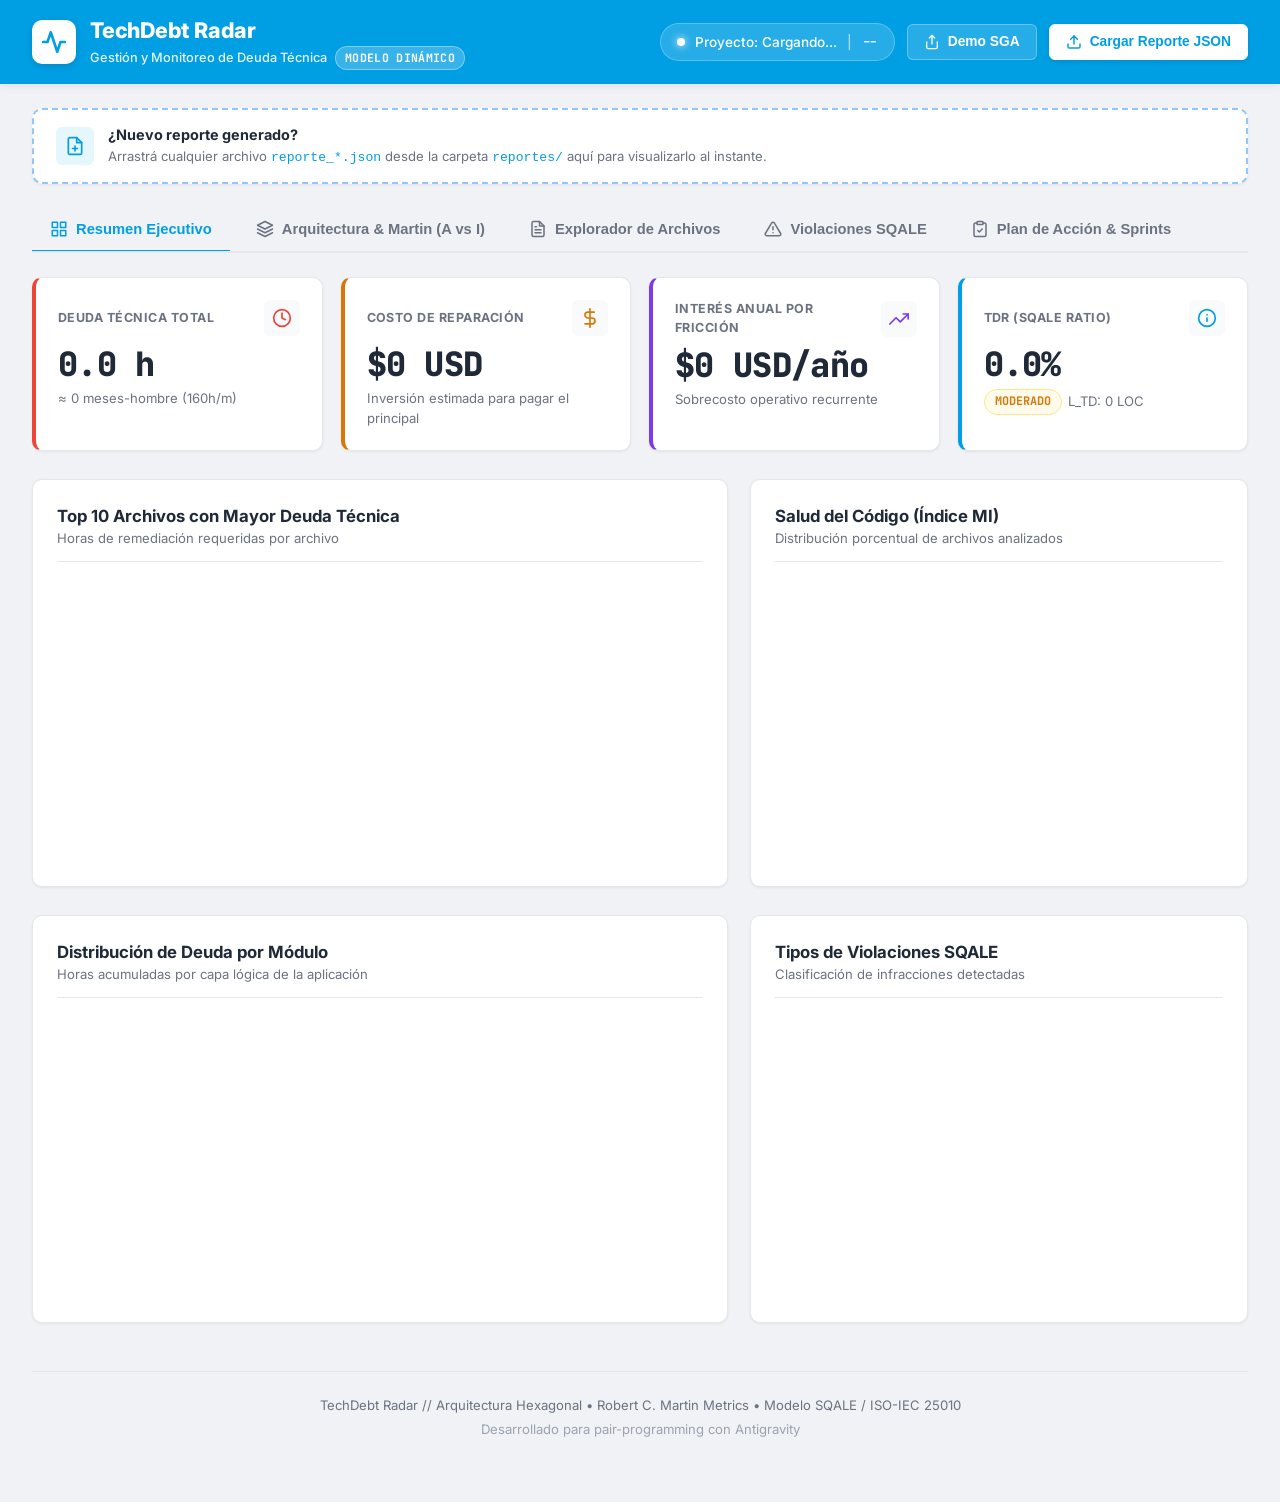
==== commit 7bca5615: "feat: add comprehensive interactive dashboard and sprint planning module" ====
--- a/reporte_standalone.html
+++ b/reporte_standalone.html
@@ -1586,6 +1586,45 @@
   border-color: #fde68a;
   color: #b45309;
   font-weight: 700;
+}
+
+.card-metric-pill.highlight-sqale {
+  background: #fdf2f8;
+  border-color: #fbcfe8;
+  color: #be185d;
+  font-weight: 700;
+}
+
+.card-violation-tags {
+  display: flex;
+  flex-wrap: wrap;
+  gap: 4px;
+  margin: 3px 0 1px 0;
+}
+
+.card-violation-tag {
+  font-family: var(--font-mono);
+  font-size: 0.68rem;
+  padding: 1px 6px;
+  border-radius: var(--radius-sm);
+  background: #fdf4ff;
+  border: 1px solid #f0abfc;
+  color: #a21caf;
+  font-weight: 600;
+  display: inline-flex;
+  align-items: center;
+}
+
+.card-violation-tag.violation-critical {
+  background: #fef2f2;
+  border-color: #fecaca;
+  color: #b91c1c;
+}
+
+.card-violation-tag.violation-warning {
+  background: #fffbeb;
+  border-color: #fde68a;
+  color: #b45309;
 }
 
 .kanban-card-action {
@@ -1948,7 +1987,7 @@
   <div class="app-container">
 
     <!-- Drag & Drop Zone Banner -->
-    <section class="dropzone-bar" id="dropzone-banner" style="display:none;">
+    <section class="dropzone-bar" id="dropzone-banner">
       <div class="dropzone-content">
         <div class="dropzone-icon">
           <svg width="20" height="20" viewBox="0 0 24 24" fill="none" stroke="currentColor" stroke-width="2" stroke-linecap="round" stroke-linejoin="round">
@@ -2322,7 +2361,7 @@
         <div>
           <h2 style="font-size: 1.25rem; font-weight: 700; color: var(--text-main);">🏗️ Planificador de Sprints y Acciones de Deuda Técnica</h2>
           <p style="color: var(--text-secondary); font-size: 0.9rem; margin-top: 4px;">
-            Genera un plan de trabajo balanceado por capacidad de equipo. Prioriza primero archivos en <strong>Zona de Dolor (D &gt; 0.5)</strong> con <strong>Quick Wins (ROI positivo)</strong> y mayor complejidad ciclomática (CC).
+            Genera un plan de trabajo balanceado por capacidad de equipo. Permite priorizar por <strong>violaciones SQALE (ISO/IEC 25010)</strong>, archivos en <strong>Zona de Dolor (D &gt; 0.5)</strong>, <strong>Quick Wins (ROI positivo)</strong> y mayor complejidad ciclomática (CC).
           </p>
         </div>
       </div>
@@ -2398,15 +2437,31 @@
             <span class="plan-field-hint">Horizonte de planificación</span>
           </div>
 
-          <div class="plan-form-field" style="grid-column: span 2;">
+          <div class="plan-form-field">
             <label for="plan-strategy">Estrategia de Priorización</label>
             <select id="plan-strategy" class="plan-select">
-              <option value="hybrid_zona_cc_roi" selected>⭐ Híbrida: Zona de Dolor (D &gt; 0.5) + CC Descendente + ROI (Recomendada)</option>
+              <option value="hybrid_zona_cc_roi" selected>⭐ Híbrida: Zona de Dolor + CC + ROI (Recomendada)</option>
+              <option value="sqale_violations_first">🛡️ Violaciones SQALE: Mayor cantidad de infracciones</option>
+              <option value="sqale_remediation_first">⏱️ Remediación SQALE: Mayor tiempo de remediación</option>
+              <option value="sqale_hybrid">⚖️ Híbrida SQALE: Violaciones SQALE + Zona Dolor + CC</option>
               <option value="roi_first">🚀 ROI Primero: Quick Wins de mayor retorno de inversión</option>
               <option value="cc_first">🔥 Complejidad Primero: Mayor CC descendente</option>
               <option value="debt_hours_first">⏳ Mayor Deuda Acumulada primero</option>
             </select>
             <span class="plan-field-hint">Criterio con el que el algoritmo llena cada sprint</span>
+          </div>
+
+          <div class="plan-form-field">
+            <label for="plan-sqale-priority">Priorización / Foco SQALE</label>
+            <select id="plan-sqale-priority" class="plan-select">
+              <option value="none" selected>Ninguno (según estrategia seleccionada)</option>
+              <option value="count">Por Cantidad de Infracciones (Descendente)</option>
+              <option value="remediation">Por Tiempo de Remediación (Horas/Minutos)</option>
+              <option value="arch_first">Priorizar Arquitectónicas (Zona Dolor, Imports Circulares)</option>
+              <option value="code_first">Priorizar Código (CC Alta, Funciones/Archivos Largos)</option>
+              <option value="only_with_violations">Exclusivo: Solo archivos con violaciones SQALE</option>
+            </select>
+            <span class="plan-field-hint">Ponderación o filtro de infracciones ISO/IEC 25010</span>
           </div>
 
           <div class="plan-form-actions" style="grid-column: span 2;">
@@ -2646,7 +2701,6 @@
     </div>
   </div>
 
-  <!-- Local Offline Scripts -->
   <script>
 /**
  * Skipped minification because the original files appears to be already minified.
@@ -2752,6 +2806,7 @@
   const inputDedicationPct = document.getElementById('plan-dedication-pct');
   const selectSprintsCount = document.getElementById('plan-sprints-count');
   const selectStrategy = document.getElementById('plan-strategy');
+  const selectSqalePriority = document.getElementById('plan-sqale-priority');
   const btnRecalculatePlan = document.getElementById('btn-recalculate-plan');
   const btnResetPlanDefaults = document.getElementById('btn-reset-plan-defaults');
 
@@ -3896,6 +3951,7 @@
     if (inputDedicationPct) inputDedicationPct.value = 100;
     if (selectSprintsCount) selectSprintsCount.value = 2;
     if (selectStrategy) selectStrategy.value = 'hybrid_zona_cc_roi';
+    if (selectSqalePriority) selectSqalePriority.value = 'none';
     if (currentReport) generateSprintPlan(currentReport);
   }
 
@@ -3907,19 +3963,32 @@
     for (const m of modulesList) {
       const modName = (m.nombre || '').toLowerCase();
       const modRuta = cleanPathName(m.ruta || '').toLowerCase();
-      if ((modRuta && clean.includes(modRuta)) || (modName && clean.includes('/' + modName + '/')) || clean.startsWith(modName + '/')) {
+      if ((modRuta && (clean.startsWith(modRuta + '/') || clean.includes('/' + modRuta + '/'))) ||
+          (modName && (clean.startsWith(modName + '/') || clean.includes('/' + modName + '/')))) {
         return m;
       }
     }
     return { nombre: 'general', zona: 'SECUENCIA_PRINCIPAL', distancia_d: 0.0 };
   }
 
-  function getFileViolations(filePath, violationsList) {
+  function getFileViolations(filePath, violationsList, modInfo) {
     if (!filePath || !violationsList) return [];
     const clean = cleanPathName(filePath).toLowerCase();
+    const modRuta = cleanPathName(modInfo ? modInfo.ruta : '').toLowerCase();
+    const modNombre = (modInfo ? modInfo.nombre : '').toLowerCase();
+
     return violationsList.filter(v => {
       const vPath = cleanPathName(v.archivo || '').toLowerCase();
-      return vPath && (clean.endsWith(vPath) || vPath.endsWith(clean) || clean.includes(vPath));
+      if (!vPath) return false;
+      // Direct file match
+      if (clean === vPath || clean.endsWith('/' + vPath) || vPath.endsWith('/' + clean) || clean.endsWith(vPath)) {
+        return true;
+      }
+      // Module level architectural violation match (ZONA_DOLOR, IMPORT_CIRCULAR, ZONA_INUTILIDAD)
+      if (modRuta && (vPath === modRuta || vPath === modNombre)) {
+        return true;
+      }
+      return false;
     });
   }
 
@@ -4043,6 +4112,7 @@
     const dedication = Math.max(0.1, (parseFloat(inputDedicationPct ? inputDedicationPct.value : 100) || 100) / 100.0);
     const sprintCount = Math.max(1, parseInt(selectSprintsCount ? selectSprintsCount.value : 2) || 2);
     const strategy = selectStrategy ? selectStrategy.value : 'hybrid_zona_cc_roi';
+    const sqalePriority = selectSqalePriority ? selectSqalePriority.value : 'none';
 
     const hoursPerDev = weeks * 40 * dedication;
     const capBe = devsBe * hoursPerDev;
@@ -4057,7 +4127,15 @@
     const candidateFiles = reportData.archivos.filter(f => {
       const debt = f.deuda_horas || 0;
       const mi = f.mi !== undefined ? f.mi : 100;
-      return debt > 0.5 || mi < 75 || f.estado_mi === 'CRITICO' || f.estado_mi === 'REGULAR';
+      const cleanPath = cleanPathName(f.ruta);
+      const modInfo = getModuleInfoForFile(cleanPath, modulos);
+      const fileViolations = getFileViolations(cleanPath, violaciones, modInfo);
+
+      if (sqalePriority === 'only_with_violations' && fileViolations.length === 0) {
+        return false;
+      }
+
+      return debt > 0.5 || mi < 75 || f.estado_mi === 'CRITICO' || f.estado_mi === 'REGULAR' || fileViolations.length > 0;
     });
 
     // Partition files: Forbidden Monoliths (DO NOT TOUCH) vs Eligible Sprint Tasks
@@ -4092,7 +4170,12 @@
       const role = isGo ? 'BE' : (isDart ? 'FE' : 'FS');
       const modInfo = getModuleInfoForFile(cleanPath, modulos);
       const isPainZone = (modInfo.distancia_d !== undefined && modInfo.distancia_d > 0.5) || modInfo.zona === 'ZONA_DOLOR';
-      const fileViolations = getFileViolations(cleanPath, violaciones);
+      const fileViolations = getFileViolations(cleanPath, violaciones, modInfo);
+      const sqaleCount = fileViolations.length;
+      const sqaleRemMinutes = fileViolations.reduce((sum, v) => sum + (v.remediacion_minutos || 0), 0);
+      const sqaleRemHours = Math.round((sqaleRemMinutes / 60.0) * 10) / 10;
+      const sqaleArchCount = fileViolations.filter(v => v.regla === 'ZONA_DOLOR' || v.regla === 'IMPORT_CIRCULAR' || v.regla === 'ZONA_INUTILIDAD').length;
+      const sqaleCodeCount = fileViolations.filter(v => v.regla === 'CC_ALTA' || v.regla === 'FUNCION_LARGA' || v.regla === 'ARCHIVO_LARGO').length;
       const roiAdj = f.roi_ajustado_porc !== undefined ? f.roi_ajustado_porc : 0;
       const cc = f.complejidad_ciclomatica || 0;
       const debtHours = Math.round((f.deuda_horas || 0) * 10) / 10;
@@ -4115,14 +4198,50 @@
         interesUsd: f.interes_anual_usd || 0,
         roiAjustado: roiAdj,
         violations: fileViolations,
+        sqaleCount: sqaleCount,
+        sqaleRemediationMinutes: sqaleRemMinutes,
+        sqaleRemediationHours: sqaleRemHours,
+        sqaleArchCount: sqaleArchCount,
+        sqaleCodeCount: sqaleCodeCount,
         refactorAdvice: generateSmartRefactorAdvice(f, role, modInfo, fileViolations),
         dod: generateDefinitionOfDone(f, role),
         currentSprint: 1 // assigned below
       };
     });
 
-    // Sort according to chosen strategy
+    // Sort according to chosen strategy & SQALE prioritization
     enrichedCards.sort((a, b) => {
+      // 1. Violaciones SQALE primero (por cantidad descendente)
+      if (strategy === 'sqale_violations_first' || sqalePriority === 'count') {
+        if (b.sqaleCount !== a.sqaleCount) return b.sqaleCount - a.sqaleCount;
+        if (b.sqaleRemediationMinutes !== a.sqaleRemediationMinutes) return b.sqaleRemediationMinutes - a.sqaleRemediationMinutes;
+        if (b.cc !== a.cc) return b.cc - a.cc;
+        return b.deudaHoras - a.deudaHoras;
+      }
+
+      // 2. Remediación SQALE primero (por tiempo de remediación acumulado)
+      if (strategy === 'sqale_remediation_first' || sqalePriority === 'remediation') {
+        if (b.sqaleRemediationMinutes !== a.sqaleRemediationMinutes) return b.sqaleRemediationMinutes - a.sqaleRemediationMinutes;
+        if (b.sqaleCount !== a.sqaleCount) return b.sqaleCount - a.sqaleCount;
+        if (b.deudaHoras !== a.deudaHoras) return b.deudaHoras - a.deudaHoras;
+        return b.cc - a.cc;
+      }
+
+      // 3. Híbrida SQALE (Infracciones + Arquitectura + CC + ROI)
+      if (strategy === 'sqale_hybrid') {
+        const scoreA = (a.sqaleCount * 2500) + (a.sqaleRemediationMinutes * 30) + (a.sqaleArchCount * 15000) + (a.isPainZone ? 15000 : 0) + (a.roiAjustado > 0 ? 8000 : 0) + (a.cc * 20) + Math.min(a.deudaHoras, 200);
+        const scoreB = (b.sqaleCount * 2500) + (b.sqaleRemediationMinutes * 30) + (b.sqaleArchCount * 15000) + (b.isPainZone ? 15000 : 0) + (b.roiAjustado > 0 ? 8000 : 0) + (b.cc * 20) + Math.min(b.deudaHoras, 200);
+        return scoreB - scoreA;
+      }
+
+      // Modificadores si sqalePriority está configurado en otras estrategias
+      if (sqalePriority === 'arch_first' && (b.sqaleArchCount !== a.sqaleArchCount)) {
+        return b.sqaleArchCount - a.sqaleArchCount;
+      }
+      if (sqalePriority === 'code_first' && (b.sqaleCodeCount !== a.sqaleCodeCount)) {
+        return b.sqaleCodeCount - a.sqaleCodeCount;
+      }
+
       if (strategy === 'roi_first') {
         if (b.roiAjustado !== a.roiAjustado) return b.roiAjustado - a.roiAjustado;
         return b.cc - a.cc;
@@ -4133,10 +4252,7 @@
         if (b.deudaHoras !== a.deudaHoras) return b.deudaHoras - a.deudaHoras;
         return b.cc - a.cc;
       } else {
-        // hybrid_zona_cc_roi (Recommended by User in /grill-me)
-        // 1) Distancia a Secuencia Principal > 0.5 (ZONA_DOLOR)
-        // 2) ROI ajustado positivo (Quick Wins)
-        // 3) Complejidad Ciclomática (CC) descendente
+        // hybrid_zona_cc_roi (default)
         const scoreA = (a.isPainZone ? 20000 : 0) + (a.roiAjustado > 0 ? 10000 : 0) + (a.cc * 25) + Math.min(a.deudaHoras, 300);
         const scoreB = (b.isPainZone ? 20000 : 0) + (b.roiAjustado > 0 ? 10000 : 0) + (b.cc * 25) + Math.min(b.deudaHoras, 300);
         return scoreB - scoreA;
@@ -4374,18 +4490,31 @@
     // Overall Sprints Impact
     let totalPlannedHours = 0;
     let totalPlannedSavings = 0;
+    let totalPlannedSqale = 0;
     currentSprintPlan.sprints.forEach(s => {
       (s.cards || []).forEach(c => {
         totalPlannedHours += c.deudaHoras;
         totalPlannedSavings += (c.interesUsd || 0);
+        totalPlannedSqale += (c.sqaleCount || 0);
       });
     });
+
+    const totalBacklogSqale = (currentSprintPlan.backlog.cards || []).reduce((acc, c) => acc + (c.sqaleCount || 0), 0);
+    const totalSqaleAll = totalPlannedSqale + totalBacklogSqale;
 
     const repoTotalDebt = currentSprintPlan.totalRepoDebt || 1;
     const impactPct = Math.round((totalPlannedHours / repoTotalDebt) * 1000) / 10;
     if (valImpactHours) valImpactHours.textContent = `${formatNumber(totalPlannedHours, 1)}h`;
     if (valImpactPct) valImpactPct.textContent = `(${impactPct}% deuda total)`;
     if (valImpactSavings) valImpactSavings.textContent = `${formatCurrency(totalPlannedSavings)}/año`;
+    if (subImpactSummary) {
+      subImpactSummary.innerHTML = `
+        Ahorro anual estimado en fricción: <strong style="color: var(--color-success);">${formatCurrency(totalPlannedSavings)}/año</strong>
+        <span style="display: block; margin-top: 4px; font-size: 0.8rem; color: var(--text-secondary);">
+          🛡️ Violaciones SQALE en sprints: <strong style="color: var(--mp-blue);">${totalPlannedSqale}</strong> de ${totalSqaleAll} detectadas
+        </span>
+      `;
+    }
   }
 
   function renderKanbanBoard() {
@@ -4448,7 +4577,24 @@
           <span class="card-metric-pill">MI: ${card.mi}</span>
           <span class="card-metric-pill" style="font-weight: 700; color: var(--mp-blue-dark);">${card.deudaHoras}h</span>
           <span class="card-metric-pill ${roiClass}">${roiText}</span>
+          ${card.sqaleCount > 0 ? `
+            <span class="card-metric-pill highlight-sqale" title="Infracciones SQALE detectadas: ${card.violations.map(v => v.regla).join(', ')}">
+              🛡️ SQALE: ${card.sqaleCount} (${card.sqaleRemediationHours}h)
+            </span>
+          ` : ''}
         </div>
+
+        ${card.violations && card.violations.length > 0 ? `
+          <div class="card-violation-tags">
+            ${card.violations.slice(0, 3).map(v => {
+              const isCrit = v.regla === 'ZONA_DOLOR' || v.regla === 'IMPORT_CIRCULAR';
+              const isWarn = v.regla === 'CC_ALTA' || v.regla === 'ARCHIVO_LARGO';
+              const tagClass = isCrit ? 'violation-critical' : (isWarn ? 'violation-warning' : '');
+              return `<span class="card-violation-tag ${tagClass}" title="${v.detalle || ''}">${v.regla}</span>`;
+            }).join('')}
+            ${card.violations.length > 3 ? `<span class="card-violation-tag">+${card.violations.length - 3}</span>` : ''}
+          </div>
+        ` : ''}
 
         <div class="kanban-card-action">
           <strong>Acción:</strong> ${card.refactorAdvice}
@@ -4649,7 +4795,7 @@
     const totalHours = s1.cards.reduce((acc, c) => acc + c.deudaHoras, 0);
 
     let promptText = `# 🤖 PLAN DE ACCIÓN DE DEUDA TÉCNICA — SPRINT 1 (${repoName.toUpperCase()})\n\n`;
-    promptText += `**Objetivo del Sprint:** Reducir fricción operativa y deuda técnica priorizando cuellos de botella en **Zona de Dolor (D > 0.5)** y **Quick Wins (ROI positivo)** con alta complejidad ciclomática.\n\n`;
+    promptText += `**Objetivo del Sprint:** Reducir fricción operativa, mitigar violaciones SQALE (ISO/IEC 25010) y deuda técnica priorizando cuellos de botella en **Zona de Dolor (D > 0.5)** y **Quick Wins (ROI positivo)**.\n\n`;
     promptText += `### 👥 Capacidad y Asignación del Sprint 1:\n`;
     promptText += `- **Duración:** ${currentSprintPlan.weeks} semanas (${formatNumber(currentSprintPlan.hoursPerDev, 0)}h útiles/dev)\n`;
     promptText += `- **Equipo Backend (Go):** ${currentSprintPlan.devsBe} devs | ${formatNumber(currentSprintPlan.capBe, 0)}h disponibles\n`;
@@ -4676,6 +4822,12 @@
         promptText += `### [${c.id}] \`${c.filePath}\`\n`;
         promptText += `- **Módulo:** \`${c.moduleName}\` (${c.zona})\n`;
         promptText += `- **Métricas:** LOC: ${c.loc} | CC: ${c.cc} | MI: ${c.mi} | Deuda: ${c.deudaHoras}h | ROI Ajustado: ${c.roiAjustado > 0 ? '+' : ''}${c.roiAjustado}%\n`;
+        if (c.violations && c.violations.length > 0) {
+          promptText += `- **Infracciones SQALE (${c.sqaleCount} violaciones, ~${c.sqaleRemediationHours}h remediación):**\n`;
+          c.violations.forEach(v => {
+            promptText += `  * [${v.regla}] ${v.detalle || ''} (${v.remediacion_minutos || 0} min)\n`;
+          });
+        }
         promptText += `- **Diagnóstico y Acción:** ${c.refactorAdvice}\n`;
         promptText += `- **Criterios de Aceptación (DoD):**\n`;
         c.dod.forEach(item => {
@@ -4691,6 +4843,12 @@
         promptText += `### [${c.id}] \`${c.filePath}\`\n`;
         promptText += `- **Módulo:** \`${c.moduleName}\` (${c.zona})\n`;
         promptText += `- **Métricas:** LOC: ${c.loc} | CC: ${c.cc} | MI: ${c.mi} | Deuda: ${c.deudaHoras}h | ROI Ajustado: ${c.roiAjustado > 0 ? '+' : ''}${c.roiAjustado}%\n`;
+        if (c.violations && c.violations.length > 0) {
+          promptText += `- **Infracciones SQALE (${c.sqaleCount} violaciones, ~${c.sqaleRemediationHours}h remediación):**\n`;
+          c.violations.forEach(v => {
+            promptText += `  * [${v.regla}] ${v.detalle || ''} (${v.remediacion_minutos || 0} min)\n`;
+          });
+        }
         promptText += `- **Diagnóstico y Acción:** ${c.refactorAdvice}\n`;
         promptText += `- **Criterios de Aceptación (DoD):**\n`;
         c.dod.forEach(item => {
@@ -4706,6 +4864,12 @@
         promptText += `### [${c.id}] \`${c.filePath}\`\n`;
         promptText += `- **Módulo:** \`${c.moduleName}\` (${c.zona})\n`;
         promptText += `- **Métricas:** LOC: ${c.loc} | CC: ${c.cc} | MI: ${c.mi} | Deuda: ${c.deudaHoras}h\n`;
+        if (c.violations && c.violations.length > 0) {
+          promptText += `- **Infracciones SQALE (${c.sqaleCount} violaciones, ~${c.sqaleRemediationHours}h remediación):**\n`;
+          c.violations.forEach(v => {
+            promptText += `  * [${v.regla}] ${v.detalle || ''} (${v.remediacion_minutos || 0} min)\n`;
+          });
+        }
         promptText += `- **Diagnóstico y Acción:** ${c.refactorAdvice}\n`;
         promptText += `- **Criterios de Aceptación (DoD):**\n`;
         c.dod.forEach(item => {
@@ -4761,7 +4925,13 @@
     md += `**Equipo:** ${currentSprintPlan.devsBe} Backend Go + ${currentSprintPlan.devsFe} Frontend Flutter + ${currentSprintPlan.devsFs} Fullstack  \n`;
     md += `**Duración Sprint:** ${currentSprintPlan.weeks} semanas (~${formatNumber(currentSprintPlan.hoursPerDev, 0)}h útiles/dev)  \n`;
     md += `**Capacidad por Sprint:** Backend: ${formatNumber(currentSprintPlan.capBe, 0)}h | Frontend: ${formatNumber(currentSprintPlan.capFe, 0)}h | Fullstack: ${formatNumber(currentSprintPlan.capFs, 0)}h  \n`;
-    md += `**Estrategia:** Zona de Dolor (D > 0.5) primero, luego por CC descendente y ROI Quick Wins.  \n\n`;
+    const stratText = selectStrategy && selectStrategy.options[selectStrategy.selectedIndex] ? selectStrategy.options[selectStrategy.selectedIndex].text : 'Híbrida';
+    md += `**Estrategia:** ${stratText}  \n`;
+    if (selectSqalePriority && selectSqalePriority.value !== 'none') {
+      const sqaleText = selectSqalePriority.options[selectSqalePriority.selectedIndex].text;
+      md += `**Foco SQALE:** ${sqaleText}  \n`;
+    }
+    md += `\n`;
 
     if (currentSprintPlan.forbiddenCards && currentSprintPlan.forbiddenCards.length > 0) {
       md += `## 🛑 Archivos Prohibidos (No Tocar — Requieren Rediseño Completo)\n\n`;
@@ -4792,10 +4962,11 @@
       const cards = sprint.cards || [];
       const totalHours = cards.reduce((acc, c) => acc + c.deudaHoras, 0);
       md += `## 🟢 ${sprint.name} (${formatNumber(totalHours, 1)}h asignadas)\n\n`;
-      md += `| ID | Archivo | Rol | Módulo | Zona | LOC | CC | Deuda (h) | ROI Adj. | Sugerencia de Refactorización |\n`;
-      md += `|---|---|:---:|---|:---:|---:|---:|---:|---:|---|\n`;
+      md += `| ID | Archivo | Rol | Módulo | Zona | LOC | CC | Deuda (h) | SQALE | ROI Adj. | Sugerencia de Refactorización |\n`;
+      md += `|---|---|:---:|---|:---:|---:|---:|---:|:---:|---:|---|\n`;
       cards.forEach(c => {
-        md += `| ${c.id} | \`${c.filePath}\` | ${c.role} | ${c.moduleName} | ${c.isPainZone ? '🔴 DOLOR' : '🟢 SECUENCIA'} | ${c.loc} | ${c.cc} | ${c.deudaHoras}h | ${c.roiAjustado > 0 ? '+' : ''}${c.roiAjustado}% | ${c.refactorAdvice} |\n`;
+        const sqaleStr = c.sqaleCount > 0 ? `🛡️ ${c.sqaleCount} (${c.sqaleRemediationHours}h)` : '—';
+        md += `| ${c.id} | \`${c.filePath}\` | ${c.role} | ${c.moduleName} | ${c.isPainZone ? '🔴 DOLOR' : '🟢 SECUENCIA'} | ${c.loc} | ${c.cc} | ${c.deudaHoras}h | ${sqaleStr} | ${c.roiAjustado > 0 ? '+' : ''}${c.roiAjustado}% | ${c.refactorAdvice} |\n`;
       });
       md += `\n`;
     });
@@ -4841,6 +5012,8 @@
         devs_fullstack: currentSprintPlan.devsFs,
         semanas_sprint: currentSprintPlan.weeks,
         dedicacion_pct: currentSprintPlan.dedication * 100,
+        estrategia: selectStrategy ? selectStrategy.value : 'hybrid_zona_cc_roi',
+        prioridad_sqale: selectSqalePriority ? selectSqalePriority.value : 'none',
         capacidad_be_horas: currentSprintPlan.capBe,
         capacidad_fe_horas: currentSprintPlan.capFe,
         capacidad_fs_horas: currentSprintPlan.capFs
@@ -4860,6 +5033,14 @@
           mi: c.mi,
           deuda_horas: c.deudaHoras,
           roi_ajustado_porc: c.roiAjustado,
+          sqale_violaciones_count: c.sqaleCount,
+          sqale_remediacion_horas: c.sqaleRemediationHours,
+          sqale_violaciones: (c.violations || []).map(v => ({
+            regla: v.regla,
+            categoria: v.categoria_sqale,
+            detalle: v.detalle,
+            minutos: v.remediacion_minutos
+          })),
           diagnostico: c.refactorAdvice,
           criterios_aceptacion: c.dod
         }))
@@ -4877,7 +5058,9 @@
           cc: c.cc,
           mi: c.mi,
           deuda_horas: c.deudaHoras,
-          roi_ajustado_porc: c.roiAjustado
+          roi_ajustado_porc: c.roiAjustado,
+          sqale_violaciones_count: c.sqaleCount,
+          sqale_remediacion_horas: c.sqaleRemediationHours
         }))
       }
     };
@@ -5037,7 +5220,7 @@
     }
 
     // Auto-recalculate plan on input changes
-    [inputDevsBe, inputDevsFe, inputDevsFs, selectSprintWeeks, inputDedicationPct, selectSprintsCount, selectStrategy].forEach(elem => {
+    [inputDevsBe, inputDevsFe, inputDevsFs, selectSprintWeeks, inputDedicationPct, selectSprintsCount, selectStrategy, selectSqalePriority].forEach(elem => {
       if (elem) {
         elem.addEventListener('change', () => {
           if (currentReport) generateSprintPlan(currentReport);
@@ -5083,10 +5266,7 @@
     setupEventListeners();
     initData();
   });
-
-
-  // AUTO-LOAD: reporte embebido
-  if (window.__EMBEDDED_REPORT__) {
+if (window.__EMBEDDED_REPORT__) {
     try {
       currentReport = window.__EMBEDDED_REPORT__;
       renderDashboard(currentReport);
